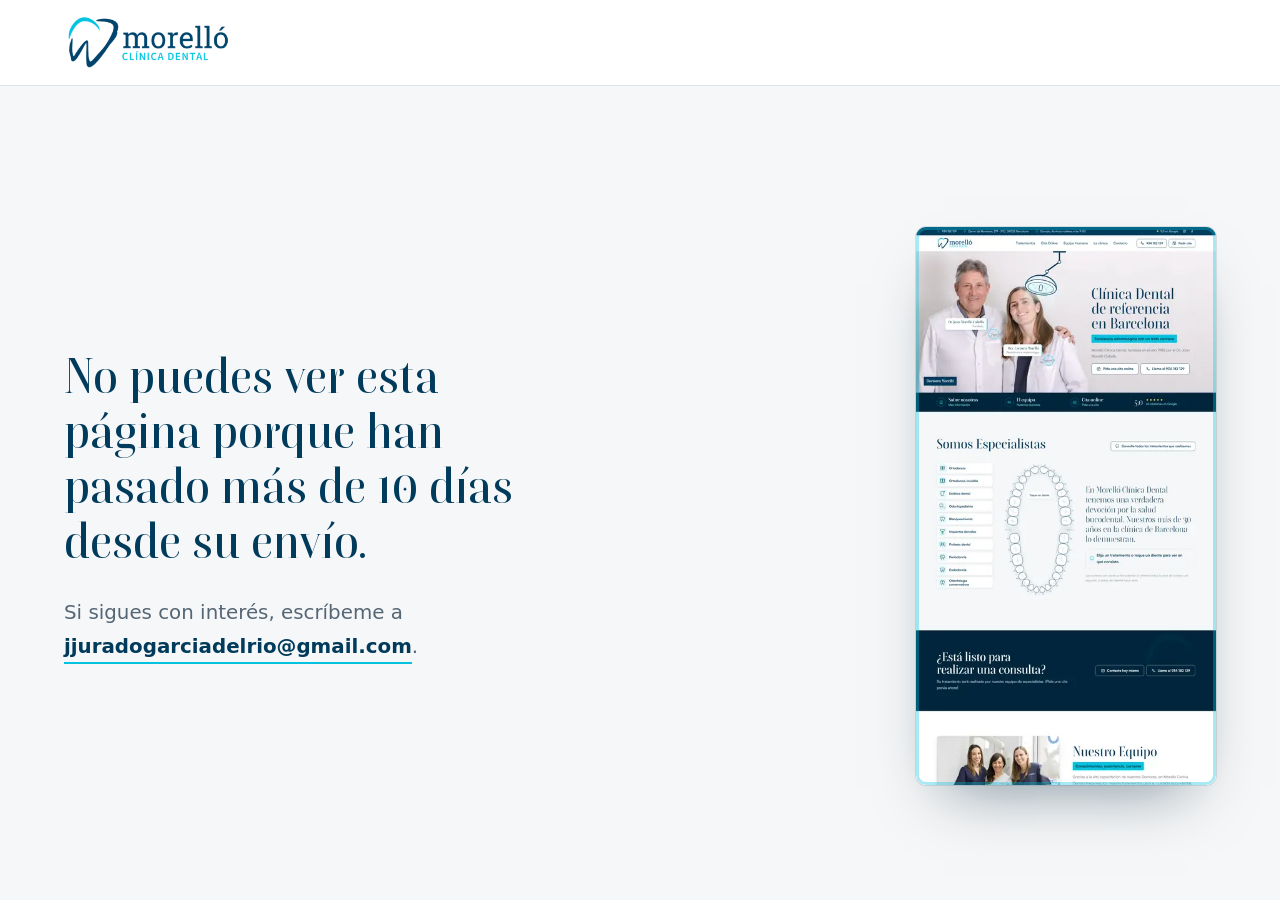
==== prototype/index.html @ 53614e03 "feat: ronda 2 — lámpara del gabinete, Boska + Satoshi, equipo en red, puerta de la clínica, agenda, " ====
<!doctype html>
<html lang="es">
<head>
<meta charset="utf-8">
<meta name="viewport" content="width=device-width, initial-scale=1, viewport-fit=cover">
<title>Morelló Clínica Dental | Especialistas en ortodoncia, estética e implantes.</title>
<meta name="description" content="Morelló Clínica Dental en Barcelona. Especialistas en ortodoncia invisible, estética dental, implantes y odontopediatría.">
<link rel="canonical" href="https://www.morelloclinicadental.com/">
<!-- Prototipo de propuesta: fuera de los buscadores. En la web definitiva, quitar esta línea. -->
<meta name="robots" content="noindex, nofollow">
<meta name="theme-color" content="#003B5C">
<meta property="og:type" content="website">
<meta property="og:locale" content="es_ES">
<meta property="og:site_name" content="Morelló Clínica Dental">
<meta property="og:title" content="Morelló Clínica Dental | Especialistas en ortodoncia, estética e implantes.">
<meta property="og:description" content="Morelló Clínica Dental en Barcelona. Especialistas en ortodoncia invisible, estética dental, implantes y odontopediatría.">
<meta property="og:url" content="https://www.morelloclinicadental.com/">
<meta property="og:image" content="https://jjurado2026.github.io/morello-clinica-dental/assets/img/doctores-morello-1440.webp">
<meta property="og:image:width" content="1440">
<meta property="og:image:height" content="679">
<meta property="og:image:alt" content="Doctores Morelló: el Dr. Joan Morelló Cubells y la Dra. Carmen Morelló">
<meta name="twitter:card" content="summary_large_image">
<link rel="icon" href="assets/img/favicon.png" type="image/png">
<link rel="apple-touch-icon" href="assets/img/favicon.png">
<script>
  /* Caducidad: la propuesta se ve 10 días desde su envío (el día de envío cuenta). PROVISIONAL, como si se
     enviara el 3-nov-2026: visible hasta el jueves 12 de noviembre de 2026 a las 23:59 de Madrid
     (13-nov 00:00 CET = 12-nov 23:00 UTC). Ajustar al día real de envío. En local no caduca;
     ?caducada lo simula. */
  (function () {
    var fin = Date.UTC(2026, 10, 12, 23, 0);
    if (/[?&]caducada\b/.test(location.search) || (location.protocol !== 'file:' && !/^(localhost|127\.0\.0\.1)$/.test(location.hostname) && Date.now() >= fin)) {
      document.documentElement.style.display = 'none';
      location.replace('caducada.html');
    }
  })();
</script>
<script>
  /* Antes del primer pintado: ?ss (capturas) o «reducir movimiento» → «quieto»: nada se mueve y todo se ve.
     Si main.js no llega, a los 4 s se pasa a «quieto». */
  (function (d) {
    var ss = /[?&]ss\b/.test(location.search);
    var quiet = ss || (window.matchMedia && matchMedia('(prefers-reduced-motion: reduce)').matches);
    d.classList.add(quiet ? 'quieto' : 'anima');
    if (ss) d.classList.add('captura');
    d.classList.add('js');
    setTimeout(function () { if (!window.MORELLO) { d.classList.remove('anima'); d.classList.add('quieto'); } }, 4000);
  })(document.documentElement);
</script>
<link rel="preload" href="assets/fonts/boska-500.woff2" as="font" type="font/woff2" crossorigin>
<link rel="preload" href="assets/fonts/satoshi-400.woff2" as="font" type="font/woff2" crossorigin>
<link rel="preload" as="image" href="assets/img/doctores-morello-1440.webp" imagesrcset="assets/img/doctores-morello-640.webp 640w, assets/img/doctores-morello-960.webp 960w, assets/img/doctores-morello-1440.webp 1440w, assets/img/doctores-morello-1919.webp 1919w" imagesizes="(min-width: 900px) 92vw, 100vw" fetchpriority="high">
<link rel="stylesheet" href="assets/css/estilos.css?v=4">
<script type="application/ld+json">
{
  "@context": "https://schema.org",
  "@type": "Dentist",
  "name": "Morelló Clínica Dental",
  "description": "Clínica dental familiar en Barcelona fundada en 1982 por el Dr. Joan Morelló Cubells. Ortodoncia, ortodoncia invisible Invisalign, estética dental, implantes y odontopediatría.",
  "url": "https://www.morelloclinicadental.com/",
  "logo": "https://www.morelloclinicadental.com/wp-content/uploads/2017/08/Logo-Morello.png",
  "image": "https://jjurado2026.github.io/morello-clinica-dental/assets/img/doctores-morello-1440.webp",
  "telephone": "+34934182129",
  "email": "info@morelloclinicadental.com",
  "foundingDate": "1982",
  "founder": { "@type": "Person", "name": "Joan Morelló Cubells" },
  "address": { "@type": "PostalAddress", "streetAddress": "Carrer de Muntaner, 571, 2ºC", "postalCode": "08022", "addressLocality": "Barcelona", "addressRegion": "Barcelona", "addressCountry": "ES" },
  "geo": { "@type": "GeoCoordinates", "latitude": 41.40545, "longitude": 2.13150 },
  "openingHoursSpecification": [
    { "@type": "OpeningHoursSpecification", "dayOfWeek": "Monday", "opens": "10:00", "closes": "14:00" },
    { "@type": "OpeningHoursSpecification", "dayOfWeek": "Monday", "opens": "16:00", "closes": "20:00" },
    { "@type": "OpeningHoursSpecification", "dayOfWeek": "Tuesday", "opens": "10:00", "closes": "14:00" },
    { "@type": "OpeningHoursSpecification", "dayOfWeek": "Wednesday", "opens": "09:00", "closes": "14:00" },
    { "@type": "OpeningHoursSpecification", "dayOfWeek": "Wednesday", "opens": "16:00", "closes": "20:00" },
    { "@type": "OpeningHoursSpecification", "dayOfWeek": "Thursday", "opens": "16:00", "closes": "20:00" },
    { "@type": "OpeningHoursSpecification", "dayOfWeek": "Friday", "opens": "10:00", "closes": "14:00" }
  ],
  "sameAs": ["https://www.instagram.com/morelloclinicadental/", "https://www.facebook.com/Morelloclinicadental/"]
}
</script>
</head>
<body>
<svg class="sprite" aria-hidden="true" focusable="false">
  <symbol id="i-tel" viewBox="0 0 24 24"><path d="M6.6 3.5h2.6l1.5 4.2-2 1.4a12.5 12.5 0 0 0 6.2 6.2l1.4-2 4.2 1.5v2.6a2 2 0 0 1-2.2 2A16.5 16.5 0 0 1 4.6 5.7a2 2 0 0 1 2-2.2Z"/></symbol>
  <symbol id="i-cal" viewBox="0 0 24 24"><rect x="3.5" y="5" width="17" height="15.5" rx="2.5"/><path d="M3.5 10h17M8 3v4M16 3v4M12 13v5M9.5 15.5h5"/></symbol>
  <symbol id="i-pin" viewBox="0 0 24 24"><path d="M12 21s-6.5-6-6.5-11a6.5 6.5 0 0 1 13 0c0 5-6.5 11-6.5 11Z"/><circle cx="12" cy="10" r="2.4"/></symbol>
  <symbol id="i-ruta" viewBox="0 0 24 24"><path d="M5 19c3-1 4-4 7-7s5-5 7-5M15 7h4v4"/><circle cx="5" cy="19" r="1.6"/></symbol>
  <symbol id="i-mail" viewBox="0 0 24 24"><rect x="3" y="5.5" width="18" height="13" rx="2.5"/><path d="m4 7 8 6 8-6"/></symbol>
  <symbol id="i-reloj" viewBox="0 0 24 24"><circle cx="12" cy="12" r="8.5"/><path d="M12 7.5V12l3 2"/></symbol>
  <symbol id="i-estrella" viewBox="0 0 24 24"><path d="m12 3.6 2.6 5.3 5.8.8-4.2 4.1 1 5.8L12 16.9l-5.2 2.7 1-5.8-4.2-4.1 5.8-.8Z"/></symbol>
  <symbol id="i-ig" viewBox="0 0 24 24"><rect x="3.5" y="3.5" width="17" height="17" rx="5"/><circle cx="12" cy="12" r="4"/><circle cx="17.2" cy="6.8" r=".9"/></symbol>
  <symbol id="i-fb" viewBox="0 0 24 24"><path d="M14 8.5h2.5V5H14a3.5 3.5 0 0 0-3.5 3.5V11H8v3.5h2.5V21H14v-6.5h2.5L17 11h-3V9a.5.5 0 0 1 .5-.5Z"/></symbol>
  <symbol id="i-menu" viewBox="0 0 24 24"><path d="M4 7h16M4 12h16M4 17h10"/></symbol>
  <symbol id="i-cerrar" viewBox="0 0 24 24"><path d="m6 6 12 12M18 6 6 18"/></symbol>
  <symbol id="i-edificio" viewBox="0 0 24 24"><rect x="5" y="3.5" width="14" height="17" rx="1.5"/><path d="M9 7.5h2M13 7.5h2M9 11h2M13 11h2M9 14.5h2M13 14.5h2M10.5 20.5v-3h3v3"/></symbol>
  <symbol id="i-equipo" viewBox="0 0 24 24"><circle cx="12" cy="8" r="3"/><path d="M6.5 19.5a5.5 5.5 0 0 1 11 0"/><circle cx="5.5" cy="10" r="2"/><circle cx="18.5" cy="10" r="2"/><path d="M2.5 17.5a3.5 3.5 0 0 1 4-3.3M21.5 17.5a3.5 3.5 0 0 0-4-3.3"/></symbol>
  <symbol id="i-check" viewBox="0 0 24 24"><path d="m5 12.5 4.5 4.5L19 7.5"/></symbol>
  <symbol id="i-mas" viewBox="0 0 24 24"><path d="M12 5v14M5 12h14"/></symbol>
  <symbol id="i-flecha" viewBox="0 0 24 24"><path d="m9 5 7 7-7 7"/></symbol>
  <symbol id="i-atras" viewBox="0 0 24 24"><path d="m15 5-7 7 7 7"/></symbol>
  <symbol id="i-diente" viewBox="0 0 24 24"><path d="M7.5 3.8c1.6 0 2.7.8 4.5.8s2.9-.8 4.5-.8c2.6 0 4 2.2 4 4.8 0 3-1.4 4.4-2 7.2-.5 2.5-1 4.4-2.2 4.4-1.6 0-1.6-4.6-4.3-4.6s-2.7 4.6-4.3 4.6c-1.2 0-1.7-1.9-2.2-4.4-.6-2.8-2-4.2-2-7.2 0-2.6 1.4-4.8 4-4.8Z"/></symbol>
</svg>

<a class="saltar" href="#contenido">Saltar al contenido</a>

<div class="barra-sup">
  <div class="envoltura barra-sup__dentro">
    <a class="barra-sup__dato" href="tel:+34934182129"><svg class="ico"><use href="#i-tel"/></svg>934 182 129</a>
    <a class="barra-sup__dato barra-sup__dir" href="https://goo.gl/maps/yKcNHb74snL2" target="_blank" rel="noopener"><svg class="ico"><use href="#i-pin"/></svg>Carrer de Muntaner, 571 - 2ºC, 08022 Barcelona</a>
    <span class="barra-sup__dato barra-sup__estado" data-estado><svg class="ico"><use href="#i-reloj"/></svg><span data-estado-texto>Lunes a viernes, con cita previa</span></span>
    <span class="barra-sup__redes">
      <a class="barra-sup__google" href="https://maps.google.com/?cid=186776409220179351" target="_blank" rel="noopener" aria-label="5,0 sobre 5 en Google: ver opiniones"><svg class="ico"><use href="#i-estrella"/></svg>5,0 en Google</a>
      <a class="barra-sup__red" href="https://www.instagram.com/morelloclinicadental/" target="_blank" rel="noopener" aria-label="Instagram de Morelló Clínica Dental"><svg class="ico"><use href="#i-ig"/></svg></a>
      <a class="barra-sup__red" href="https://www.facebook.com/Morelloclinicadental/" target="_blank" rel="noopener" aria-label="Facebook de Morelló Clínica Dental"><svg class="ico"><use href="#i-fb"/></svg></a>
    </span>
  </div>
</div>

<header class="cabecera">
  <div class="envoltura cabecera__dentro">
    <a class="cabecera__logo" href="https://www.morelloclinicadental.com/" aria-label="Morelló Clínica Dental, inicio">
      <img src="assets/img/logo-morello-552.webp" srcset="assets/img/logo-morello-552.webp 552w, assets/img/logo-morello-1103.webp 1103w" sizes="180px" width="1103" height="371" alt="Morelló Clínica Dental">
    </a>
    <nav class="menu" aria-label="Principal">
      <ul>
        <li><a href="https://www.morelloclinicadental.com/tratamientos/">Tratamientos</a></li>
        <li><a href="https://www.morelloclinicadental.com/cita-online/">Cita Online</a></li>
        <li><a href="https://www.morelloclinicadental.com/equipo/">Equipo Humano</a></li>
        <li><a href="https://www.morelloclinicadental.com/la-clinica/">La clínica</a></li>
        <li><a href="https://www.morelloclinicadental.com/contacto/">Contacto</a></li>
      </ul>
    </nav>
    <div class="cabecera__acciones">
      <a class="boton boton--fino" href="tel:+34934182129"><span class="boton__fondo" aria-hidden="true"></span><span class="boton__arco" aria-hidden="true"></span><span class="boton__ico boton__ico--tel" aria-hidden="true"><svg><use href="#i-tel"/></svg><svg><use href="#i-tel"/></svg></span><span class="boton__txt" data-t="934 182 129">934 182 129</span></a>
      <a class="boton boton--fino" href="#cita" data-tratamiento=""><span class="boton__fondo" aria-hidden="true"></span><span class="boton__arco" aria-hidden="true"></span><span class="boton__ico boton__ico--cal" aria-hidden="true"><svg><use href="#i-cal"/></svg><svg><use href="#i-cal"/></svg></span><span class="boton__txt" data-t="Pedir cita">Pedir cita</span></a>
    </div>
    <button class="cabecera__menu" type="button" aria-expanded="false" aria-controls="menu-movil"><svg class="ico"><use href="#i-menu"/></svg><span>Menú</span></button>
  </div>
</header>

<div class="menu-movil" id="menu-movil" hidden>
  <div class="menu-movil__cab">
    <img src="assets/img/logo-morello-552.webp" width="1103" height="371" alt="Morelló Clínica Dental">
    <button class="menu-movil__cerrar" type="button" aria-label="Cerrar el menú"><svg class="ico"><use href="#i-cerrar"/></svg></button>
  </div>
  <nav aria-label="Menú del móvil">
    <ul>
      <li><a href="https://www.morelloclinicadental.com/tratamientos/">Tratamientos</a></li>
      <li><a href="https://www.morelloclinicadental.com/cita-online/">Cita Online</a></li>
      <li><a href="https://www.morelloclinicadental.com/equipo/">Equipo Humano</a></li>
      <li><a href="https://www.morelloclinicadental.com/la-clinica/">La clínica</a></li>
      <li><a href="https://www.morelloclinicadental.com/contacto/">Contacto</a></li>
    </ul>
  </nav>
  <div class="menu-movil__pie">
    <a class="boton" href="tel:+34934182129"><span class="boton__fondo" aria-hidden="true"></span><span class="boton__arco" aria-hidden="true"></span><span class="boton__ico boton__ico--tel" aria-hidden="true"><svg><use href="#i-tel"/></svg><svg><use href="#i-tel"/></svg></span><span class="boton__txt" data-t="Llamar al 934 182 129">Llamar al 934 182 129</span></a>
    <a class="boton" href="#cita" data-tratamiento=""><span class="boton__fondo" aria-hidden="true"></span><span class="boton__arco" aria-hidden="true"></span><span class="boton__ico boton__ico--cal" aria-hidden="true"><svg><use href="#i-cal"/></svg><svg><use href="#i-cal"/></svg></span><span class="boton__txt" data-t="Pedir cita">Pedir cita</span></a>
    <p>Carrer de Muntaner, 571 - 2ºC, 08022 Barcelona</p>
  </div>
</div>

<main id="contenido">

  <!-- ============ HERO: los Doctores Morelló, bajo la lámpara del gabinete ============ -->
  <section class="hero" data-hero aria-labelledby="h1">
    <div class="hero__escena">
      <figure class="hero__foto" data-gabinete>
        <img data-foto src="assets/img/doctores-morello-1440.webp" srcset="assets/img/doctores-morello-640.webp 640w, assets/img/doctores-morello-960.webp 960w, assets/img/doctores-morello-1440.webp 1440w, assets/img/doctores-morello-1919.webp 1919w" sizes="(min-width: 900px) 92vw, 100vw" width="1919" height="905" alt="El Dr. Joan Morelló Cubells y la Dra. Carmen Morelló con la bata de la clínica" fetchpriority="high">
        <div class="luz" aria-hidden="true"></div>
        <div class="lampara" aria-hidden="true">
          <svg viewBox="0 0 240 220">
            <defs>
              <radialGradient id="l-cara" cx=".5" cy=".42" r=".6"><stop offset="0" stop-color="#FFFFFF"/><stop offset=".7" stop-color="#E4F8FB"/><stop offset="1" stop-color="#B9DDE6"/></radialGradient>
              <radialGradient id="l-halo" cx=".5" cy=".5" r=".5"><stop offset="0" stop-color="#FFFFFF" stop-opacity=".95"/><stop offset=".5" stop-color="#D2F5FA" stop-opacity=".45"/><stop offset="1" stop-color="#FFFFFF" stop-opacity="0"/></radialGradient>
              <linearGradient id="l-haz" x1="0" y1="0" x2="0" y2="1"><stop offset="0" stop-color="#FFFFFF" stop-opacity=".75"/><stop offset=".3" stop-color="#E8FAFD" stop-opacity=".22"/><stop offset="1" stop-color="#FFFFFF" stop-opacity="0"/></linearGradient>
              <linearGradient id="l-metal" x1="0" y1="0" x2="0" y2="1"><stop offset="0" stop-color="#FFFFFF"/><stop offset="1" stop-color="#DCE4EA"/></linearGradient>
            </defs>
            <g class="lampara__brazo">
              <rect class="lampara__techo" x="152" y="-2" width="52" height="8" rx="2"/>
              <path class="lampara__barra" d="M178 6V40"/>
              <path class="lampara__barra" d="M178 44L128 80"/>
              <circle class="lampara__junta" cx="178" cy="44" r="6"/>
              <circle class="lampara__junta" cx="128" cy="82" r="5.5"/>
            </g>
            <g class="lampara__cabeza">
              <path class="lampara__haz" d="M62 152L158 152L262 420L-42 420Z"/>
              <path class="lampara__barra lampara__barra--fina" d="M128 86L110 100"/>
              <path class="lampara__horquilla" d="M48 146A62 48 0 0 1 172 146"/>
              <ellipse class="lampara__halo" cx="110" cy="150" rx="104" ry="56"/>
              <ellipse class="lampara__cuerpo" cx="110" cy="146" rx="62" ry="30"/>
              <ellipse class="lampara__cara" cx="110" cy="148" rx="52" ry="21"/>
              <circle class="lampara__punto" cx="82" cy="141" r="3.2"/><circle class="lampara__punto" cx="96" cy="141" r="3.2"/><circle class="lampara__punto" cx="110" cy="141" r="3.2"/><circle class="lampara__punto" cx="124" cy="141" r="3.2"/><circle class="lampara__punto" cx="138" cy="141" r="3.2"/><circle class="lampara__punto" cx="89" cy="151" r="3.2"/><circle class="lampara__punto" cx="103" cy="151" r="3.2"/><circle class="lampara__punto" cx="117" cy="151" r="3.2"/><circle class="lampara__punto" cx="131" cy="151" r="3.2"/>
              <rect class="lampara__asa" x="104" y="136" width="12" height="24" rx="5"/>
            </g>
          </svg>
        </div>
        <div class="punto punto--izq" data-doctor="joan" data-cara="18.6,24" style="--x: 25.9%; --y: 58.6%">
          <button class="punto__boton" type="button" aria-expanded="false" aria-controls="punto-joan"><span class="punto__anillo" aria-hidden="true"></span><span class="sr">Quién es: Dr. Joan Morelló Cubells</span></button>
          <div class="punto__ficha" id="punto-joan"><strong>Dr. Joan Morelló Cubells</strong><span>Fundador</span><em>Fundó la clínica en 1982</em></div>
        </div>
        <div class="punto punto--izq punto--dcha" data-doctor="carmen" data-cara="36.1,39" style="--x: 44.2%; --y: 77.2%">
          <button class="punto__boton" type="button" aria-expanded="false" aria-controls="punto-carmen"><span class="punto__anillo" aria-hidden="true"></span><span class="sr">Quién es: Dra. Carmen Morelló</span></button>
          <div class="punto__ficha" id="punto-carmen"><strong>Dra. Carmen Morelló</strong><span>Periodoncia e implantología</span><em>Núm. de colegiada 5392</em></div>
        </div>
        <figcaption class="hero__pie">Doctores Morelló</figcaption>
      </figure>
      <div class="hero__texto">
        <h1 id="h1" class="hero__titulo" data-palabras>Clínica Dental de referencia en Barcelona</h1>
        <p class="banda">Excelencia odontológica con un trato cercano</p>
        <p class="hero__desc">Morelló Clínica Dental, fundada en el año 1982 por el Dr. Joan Morelló Cubells.</p>
        <div class="hero__botones">
          <a class="boton boton--grande boton--llamada" href="#cita" data-tratamiento=""><span class="boton__fondo" aria-hidden="true"></span><span class="boton__arco" aria-hidden="true"></span><span class="boton__ico boton__ico--cal" aria-hidden="true"><svg><use href="#i-cal"/></svg><svg><use href="#i-cal"/></svg></span><span class="boton__txt" data-t="Pida una cita online">Pida una cita online</span></a>
          <a class="boton boton--grande" href="tel:+34934182129"><span class="boton__fondo" aria-hidden="true"></span><span class="boton__arco" aria-hidden="true"></span><span class="boton__ico boton__ico--tel" aria-hidden="true"><svg><use href="#i-tel"/></svg><svg><use href="#i-tel"/></svg></span><span class="boton__txt" data-t="Llame al 934 182 129">Llame al 934 182 129</span></a>
        </div>
      </div>
    </div>
  </section>

  <nav class="franja" aria-label="Accesos">
    <div class="envoltura franja__dentro">
      <a class="acceso" href="https://www.morelloclinicadental.com/la-clinica/">
        <span class="acceso__ico" aria-hidden="true"><svg><use href="#i-edificio"/></svg></span>
        <div class="acceso__txt"><h3>Sobre nosotros</h3><span class="acceso__enlace">Más información</span></div>
      </a>
      <a class="acceso" href="https://www.morelloclinicadental.com/equipo/">
        <span class="acceso__ico" aria-hidden="true"><svg><use href="#i-equipo"/></svg></span>
        <div class="acceso__txt"><h3>El equipo</h3><span class="acceso__enlace">Nuestros doctores</span></div>
      </a>
      <a class="acceso" href="#cita" data-tratamiento="">
        <span class="acceso__ico" aria-hidden="true"><svg><use href="#i-cal"/></svg></span>
        <div class="acceso__txt"><h3>Cita online</h3><span class="acceso__enlace">Pida una cita</span></div>
      </a>
      <a class="acceso acceso--google" href="https://maps.google.com/?cid=186776409220179351" target="_blank" rel="noopener">
        <span class="acceso__nota" aria-hidden="true">5,0</span>
        <span class="acceso__txt"><span class="estrellas" role="img" aria-label="5 de 5 estrellas"><svg><use href="#i-estrella"/></svg><svg><use href="#i-estrella"/></svg><svg><use href="#i-estrella"/></svg><svg><use href="#i-estrella"/></svg><svg><use href="#i-estrella"/></svg></span><span class="acceso__enlace">46 opiniones en Google</span></span>
      </a>
    </div>
  </nav>

  <!-- ============ SOMOS ESPECIALISTAS: odontograma ============ -->
  <section class="sec sec--papel especialistas" id="especialistas" aria-labelledby="t-especialistas">
    <div class="envoltura">
      <header class="cab-sec">
        <h2 id="t-especialistas">Somos Especialistas</h2>
        <a class="boton" href="https://www.morelloclinicadental.com/tratamientos/"><span class="boton__fondo" aria-hidden="true"></span><span class="boton__arco" aria-hidden="true"></span><span class="boton__ico boton__ico--diente" aria-hidden="true"><svg><use href="#i-diente"/></svg><svg><use href="#i-diente"/></svg></span><span class="boton__txt" data-t="Consulte todos los tratamientos que realizamos">Consulte todos los tratamientos que realizamos</span></a>
      </header>

      <div class="odo" data-odo>
        <div class="odo__instrumento">
          <div class="odo__lista" role="group" aria-label="Elija un tratamiento">
            <button class="opcion" type="button" data-t="ortodoncia" aria-pressed="false" aria-controls="panel-ortodoncia"><span class="opcion__ico" aria-hidden="true"><svg viewBox="0 0 40 40"><path d="M9 9h10v13c0 5-2.2 9-5 9s-5-4-5-9Z"/><path d="M21 9h10v13c0 5-2.2 9-5 9s-5-4-5-9Z"/><path class="pi pi-alambre" d="M5 18.5h30"/><rect class="pi pi-b" x="11.5" y="16" width="5" height="5" rx="1.2"/><rect class="pi pi-b pi-b2" x="23.5" y="16" width="5" height="5" rx="1.2"/></svg></span><span class="opcion__nombre">Ortodoncia</span></button>
            <button class="opcion" type="button" data-t="invisalign" aria-pressed="false" aria-controls="panel-invisalign"><span class="opcion__ico" aria-hidden="true"><svg viewBox="0 0 40 40"><path d="M9 9h10v13c0 5-2.2 9-5 9s-5-4-5-9Z"/><path d="M21 9h10v13c0 5-2.2 9-5 9s-5-4-5-9Z"/><path class="pi pi-ferula" d="M6.5 7h27v15.5c0 6-2.8 10-6.5 10-2.2 0-3.6-2-7-2s-4.8 2-7 2c-3.7 0-6.5-4-6.5-10Z"/></svg></span><span class="opcion__nombre">Ortodoncia invisible</span></button>
            <button class="opcion" type="button" data-t="estetica" aria-pressed="false" aria-controls="panel-estetica"><span class="opcion__ico" aria-hidden="true"><svg viewBox="0 0 40 40"><path d="M13 8h12c1.6 0 2.5 1 2.5 2.6V21c0 6.5-3.6 11-8.5 11s-8.5-4.5-8.5-11V10.6C10.5 9 11.4 8 13 8Z"/><path class="pi pi-chispa" d="M31 3.5c.5 2.6 1.6 3.7 4.2 4.2-2.6.5-3.7 1.6-4.2 4.2-.5-2.6-1.6-3.7-4.2-4.2 2.6-.5 3.7-1.6 4.2-4.2Z"/></svg></span><span class="opcion__nombre">Estética dental</span></button>
            <button class="opcion" type="button" data-t="odontopediatria" aria-pressed="false" aria-controls="panel-odontopediatria"><span class="opcion__ico" aria-hidden="true"><svg viewBox="0 0 40 40"><path d="M11 8.5c2.5-1.8 5-1.2 7 0 1.4.8 2.6.8 4 0 2-1.2 4.5-1.8 7 0 3 2.2 3 6.8 1.4 11-1.2 3.2-1.3 6.6-2.4 10.6-.7 2.6-2.8 2.7-3.5.1-.9-3.3-1.2-6.4-4.5-6.4s-3.6 3.1-4.5 6.4c-.7 2.6-2.8 2.5-3.5-.1-1.1-4-1.2-7.4-2.4-10.6C8 15.3 8 10.7 11 8.5Z" transform="translate(-4 -2) scale(.86)"/><g class="pi pi-peque"><path d="M11 8.5c2.5-1.8 5-1.2 7 0 1.4.8 2.6.8 4 0 2-1.2 4.5-1.8 7 0 3 2.2 3 6.8 1.4 11-1.2 3.2-1.3 6.6-2.4 10.6-.7 2.6-2.8 2.7-3.5.1-.9-3.3-1.2-6.4-4.5-6.4s-3.6 3.1-4.5 6.4c-.7 2.6-2.8 2.5-3.5-.1-1.1-4-1.2-7.4-2.4-10.6C8 15.3 8 10.7 11 8.5Z" transform="translate(21 19) scale(.46)"/></g></svg></span><span class="opcion__nombre">Odontopediatría</span></button>
            <button class="opcion" type="button" data-t="blanqueamiento" aria-pressed="false" aria-controls="panel-blanqueamiento"><span class="opcion__ico" aria-hidden="true"><svg viewBox="0 0 40 40"><path d="M11 8.5c2.5-1.8 5-1.2 7 0 1.4.8 2.6.8 4 0 2-1.2 4.5-1.8 7 0 3 2.2 3 6.8 1.4 11-1.2 3.2-1.3 6.6-2.4 10.6-.7 2.6-2.8 2.7-3.5.1-.9-3.3-1.2-6.4-4.5-6.4s-3.6 3.1-4.5 6.4c-.7 2.6-2.8 2.5-3.5-.1-1.1-4-1.2-7.4-2.4-10.6C8 15.3 8 10.7 11 8.5Z"/><path class="pi pi-brillo" d="M14 12.5l3-3M15.5 16l5-5"/></svg></span><span class="opcion__nombre">Blanqueamiento</span></button>
            <button class="opcion" type="button" data-t="implantes" aria-pressed="false" aria-controls="panel-implantes"><span class="opcion__ico" aria-hidden="true"><svg viewBox="0 0 40 40"><path class="pi-corona" d="M11.5 5h17c1.6 0 2.6 1 2.6 2.6v3.6c0 3.4-2.4 5.8-5.8 5.8H14.7c-3.4 0-5.8-2.4-5.8-5.8V7.6C8.9 6 9.9 5 11.5 5Z"/><path d="M17 17v3h6v-3"/><g class="pi pi-tornillo"><path d="M15.5 20h9l-1.2 11.5c-.3 2.4-1.6 3.5-3.3 3.5s-3-1.1-3.3-3.5Z"/><path d="M15.8 23.5l8.4-1.5M16.1 27l7.8-1.5M16.5 30.5l7-1.3"/></g></svg></span><span class="opcion__nombre">Implantes dentales</span></button>
            <button class="opcion" type="button" data-t="protesis" aria-pressed="false" aria-controls="panel-protesis"><span class="opcion__ico" aria-hidden="true"><svg viewBox="0 0 40 40"><path d="M4.5 10h8.5v11c0 4-1.9 7-4.25 7S4.5 25 4.5 21Z"/><path class="pi pi-pontico" d="M15.75 10h8.5v11c0 4-1.9 7-4.25 7s-4.25-3-4.25-7Z"/><path d="M27 10h8.5v11c0 4-1.9 7-4.25 7S27 25 27 21Z"/><path class="pi pi-puente" d="M9 17h22"/></svg></span><span class="opcion__nombre">Prótesis dental</span></button>
            <button class="opcion" type="button" data-t="periodoncia" aria-pressed="false" aria-controls="panel-periodoncia"><span class="opcion__ico" aria-hidden="true"><svg viewBox="0 0 40 40"><path d="M11 8.5c2.5-1.8 5-1.2 7 0 1.4.8 2.6.8 4 0 2-1.2 4.5-1.8 7 0 3 2.2 3 6.8 1.4 11-1.2 3.2-1.3 6.6-2.4 10.6-.7 2.6-2.8 2.7-3.5.1-.9-3.3-1.2-6.4-4.5-6.4s-3.6 3.1-4.5 6.4c-.7 2.6-2.8 2.5-3.5-.1-1.1-4-1.2-7.4-2.4-10.6C8 15.3 8 10.7 11 8.5Z"/><path class="pi pi-encia" d="M4.5 19.5c5.2-3.6 10-3.6 15.5 0s10.3 3.6 15.5 0"/></svg></span><span class="opcion__nombre">Periodoncia</span></button>
            <button class="opcion" type="button" data-t="endodoncia" aria-pressed="false" aria-controls="panel-endodoncia"><span class="opcion__ico" aria-hidden="true"><svg viewBox="0 0 40 40"><path d="M11 8.5c2.5-1.8 5-1.2 7 0 1.4.8 2.6.8 4 0 2-1.2 4.5-1.8 7 0 3 2.2 3 6.8 1.4 11-1.2 3.2-1.3 6.6-2.4 10.6-.7 2.6-2.8 2.7-3.5.1-.9-3.3-1.2-6.4-4.5-6.4s-3.6 3.1-4.5 6.4c-.7 2.6-2.8 2.5-3.5-.1-1.1-4-1.2-7.4-2.4-10.6C8 15.3 8 10.7 11 8.5Z"/><g class="pi pi-canal"><path d="M17 13.5v14.5M23 13.5v14.5"/></g></svg></span><span class="opcion__nombre">Endodoncia</span></button>
            <button class="opcion" type="button" data-t="conservadora" aria-pressed="false" aria-controls="panel-conservadora"><span class="opcion__ico" aria-hidden="true"><svg viewBox="0 0 40 40"><path d="M11 8.5c2.5-1.8 5-1.2 7 0 1.4.8 2.6.8 4 0 2-1.2 4.5-1.8 7 0 3 2.2 3 6.8 1.4 11-1.2 3.2-1.3 6.6-2.4 10.6-.7 2.6-2.8 2.7-3.5.1-.9-3.3-1.2-6.4-4.5-6.4s-3.6 3.1-4.5 6.4c-.7 2.6-2.8 2.5-3.5-.1-1.1-4-1.2-7.4-2.4-10.6C8 15.3 8 10.7 11 8.5Z"/><circle class="pi pi-empaste" cx="20" cy="14.5" r="3.6"/></svg></span><span class="opcion__nombre">Odontología conservadora</span></button>
          </div>
          <div class="odo__lienzo">
            <!-- odontograma:inicio -->
<svg class="odo__svg" viewBox="0 0 389 733" role="img" aria-labelledby="odo-titulo odo-desc" data-t="">
<title id="odo-titulo">Odontograma</title><desc id="odo-desc">Las dos arcadas vistas desde arriba, con la numeración dental de cada pieza. Al elegir un tratamiento se ve qué dientes trata.</desc>
<defs>
<linearGradient id="g-brillo" x1="0" y1="1" x2="0" y2="0"><stop offset="0" stop-color="#fff" stop-opacity="0"/><stop offset=".55" stop-color="#E6FAFD"/><stop offset="1" stop-color="#9BE8F3"/></linearGradient>
<linearGradient id="g-titanio" x1="0" x2="1"><stop offset="0" stop-color="#7C8C99"/><stop offset=".45" stop-color="#D5DDE3"/><stop offset="1" stop-color="#8996A1"/></linearGradient>
</defs>
<g class="encia"><path class="encia__base" d="M9.39,341.72L9.69,335.62L10.02,329.52L10.37,323.42L10.74,317.31L10.97,311.18L11.23,305.05L11.53,298.92L11.86,292.79L12.22,286.64L12.62,280.48L13.06,274.33L13.53,268.16L14.12,261.99L14.81,255.83L15.54,249.67L16.32,243.49L17.15,237.31L18.02,231.12L18.95,224.94L19.94,218.74L20.97,212.54L22.2,206.36L24.07,200.28L26,194.24L28,188.18L30.06,182.15L32.2,176.11L34.41,170.11L36.71,164.1L39.06,158.11L40.97,151.98L42.97,145.85L45.08,139.72L47.31,133.62L49.65,127.49L52.12,121.39L54.83,115.35L57.85,109.42L61.02,103.51L64.35,97.65L67.87,91.82L71.55,86.07L75.44,80.37L79.61,74.79L84.19,69.46L88.99,64.26L94.04,59.21L99.33,54.34L104.86,49.69L110.65,45.26L116.52,40.91L122.23,36.27L128.26,31.92L134.62,27.88L141.24,24.23L148.12,20.97L155.22,18.14L162.5,15.75L169.91,14.08L177.4,12.89L184.89,12.15L192.3,11.84L194.52,11.82L201.92,12.02L209.39,12.63L216.85,13.68L224.32,15.18L231.65,17.39L238.8,20.09L245.74,23.22L252.46,26.77L258.9,30.69L265.01,34.95L270.83,39.52L276.59,44.01L282.45,48.35L288.07,52.95L293.42,57.75L298.53,62.74L303.42,67.91L308.06,73.19L312.37,78.71L316.32,84.38L320.06,90.1L323.62,95.91L327.01,101.77L330.23,107.67L333.3,113.6L336.12,119.6L338.63,125.69L341.01,131.81L343.27,137.91L345.41,144.03L347.45,150.17L349.39,156.29L351.6,162.33L353.92,168.33L356.15,174.34L358.31,180.36L360.4,186.39L362.42,192.45L364.36,198.49L366.25,204.57L367.71,210.71L368.76,216.91L369.76,223.11L370.71,229.3L371.6,235.48L372.44,241.67L373.24,247.84L373.98,254.01L374.68,260.17L375.32,266.33L375.81,272.5L376.25,278.66L376.67,284.81L377.04,290.96L377.38,297.11L377.68,303.25L377.95,309.38L378.19,315.5L378.51,321.62L378.88,327.72L379.22,333.82L379.52,339.92A36.72,36.72 0 0 1 306.17,343.47L306.17,343.47L305.88,337.7L305.56,331.94L305.22,326.18L304.77,320.44L304.18,314.72L303.57,309L302.92,303.29L302.24,297.6L301.53,291.92L300.79,286.25L300.01,280.59L299.2,274.96L298.46,269.32L297.71,263.69L296.91,258.07L296.08,252.48L295.21,246.92L294.3,241.35L293.35,235.82L292.34,230.3L291.3,224.81L290.54,219.28L290.11,213.71L289.61,208.12L289.07,202.58L288.46,197.04L287.79,191.52L287.06,186.03L286.26,180.57L285.2,175.18L283.7,169.93L282.14,164.75L280.49,159.61L278.77,154.52L276.98,149.52L275.1,144.57L273.31,139.62L271.53,134.7L269.66,129.87L267.68,125.13L265.6,120.48L263.41,115.91L261.11,111.48L258.86,107.1L256.59,102.72L254.2,98.49L251.67,94.39L248.99,90.44L246.18,86.66L243.22,83.05L239.75,80.06L235.95,77.67L232.05,75.53L228.12,73.67L224.13,72.07L220.06,70.74L215.95,69.67L211.8,68.82L207.62,67.98L203.32,67.37L198.96,67.02L194.49,66.9L193.19,66.91L188.74,67.1L184.4,67.53L180.15,68.2L175.97,69.08L171.83,69.96L167.74,71.1L163.69,72.51L159.7,74.2L155.79,76.13L151.93,78.35L148.13,80.83L144.89,84.1L141.98,87.76L139.2,91.6L136.57,95.59L134.09,99.72L131.73,104L129.5,108.4L127.19,112.79L124.93,117.25L122.77,121.84L120.73,126.51L118.78,131.29L116.93,136.14L115.17,141.09L113.34,146.02L111.48,150.99L109.71,156.01L108.02,161.12L106.4,166.27L104.85,171.48L103.37,176.74L102.5,182.18L101.72,187.65L101,193.16L100.36,198.67L99.76,204.22L99.24,209.77L98.76,215.35L98.34,220.93L97.39,226.43L96.35,231.93L95.37,237.44L94.42,243L93.53,248.55L92.67,254.13L91.85,259.73L91.07,265.35L90.33,270.98L89.56,276.62L88.76,282.26L87.99,287.92L87.26,293.6L86.56,299.28L85.89,304.98L85.25,310.69L84.64,316.41L84.06,322.14L83.68,327.88L83.34,333.64L83.03,339.4L82.75,345.17A36.72,36.72 0 0 1 9.39,341.72Z"/><path class="encia__base" d="M21.84,390.35L22.19,396.42L22.56,402.48L22.96,408.56L23.38,414.62L23.78,420.7L24.15,426.79L24.54,432.88L24.97,438.97L25.42,445.07L25.9,451.17L26.42,457.29L26.97,463.4L27.56,469.51L28.18,475.63L28.84,481.75L29.54,487.88L30.29,494.01L31.07,500.14L31.9,506.29L32.77,512.43L33.7,518.59L34.67,524.75L35.69,530.91L36.77,537.08L38.13,543.21L40.15,549.21L42.23,555.2L44.37,561.17L46.58,567.15L48.86,573.1L51.21,579.05L53.65,584.97L56.16,590.86L58.52,596.83L60.66,602.88L62.92,608.9L65.29,614.93L67.78,620.96L70.4,626.95L73.16,632.94L76.04,638.91L79.05,644.88L82.25,650.82L85.64,656.72L89.24,662.56L93.1,668.38L97.2,674.1L101.87,679.5L106.94,684.67L112.3,689.66L117.98,694.43L123.95,698.93L130.26,703.12L136.77,707.09L143.46,710.88L150.46,714.22L157.72,717.05L165.21,719.33L172.8,721.04L180.44,722.29L188.1,723L194.52,723.18L202.11,722.92L209.78,722.12L217.42,720.81L225,719.01L232.46,716.63L239.68,713.72L246.63,710.31L253.27,706.45L259.77,702.47L266.01,698.24L271.94,693.69L277.57,688.87L282.88,683.86L287.91,678.66L292.48,673.19L296.53,667.46L300.34,661.64L303.91,655.79L307.27,649.88L310.44,643.93L313.42,637.97L316.29,631.98L319.03,626L321.62,620L324.1,613.98L326.45,607.95L328.69,601.91L330.82,595.86L333.24,589.93L335.75,584.02L338.17,578.09L340.51,572.15L342.77,566.21L344.97,560.24L347.11,554.25L349.17,548.26L351.18,542.25L352.4,536.09L353.47,529.94L354.49,523.76L355.46,517.6L356.37,511.46L357.24,505.31L358.06,499.17L358.83,493.04L359.57,486.91L360.27,480.78L360.92,474.66L361.54,468.53L362.12,462.43L362.66,456.31L363.17,450.21L363.65,444.11L364.1,438.01L364.52,431.91L364.91,425.83L365.28,419.74L365.69,413.66L366.11,407.59L366.5,401.51L366.87,395.45A35.1,35.1 0 0 0 296.79,391.32L296.79,391.32L296.44,397.12L296.07,402.9L295.67,408.67L295.21,414.44L294.65,420.2L294.07,425.95L293.46,431.69L292.82,437.42L292.16,443.15L291.47,448.86L290.74,454.56L289.99,460.26L289.21,465.93L288.39,471.6L287.55,477.25L286.67,482.89L285.75,488.52L284.8,494.12L283.81,499.71L282.78,505.28L281.71,510.83L280.6,516.35L279.45,521.86L278.34,527.35L277.91,532.97L277.43,538.58L276.9,544.17L276.31,549.75L275.65,555.32L274.94,560.86L274.16,566.38L273.31,571.86L272.23,577.28L270.68,582.53L269.07,587.72L267.37,592.87L265.6,597.94L263.73,602.95L261.78,607.89L259.73,612.71L257.52,617.43L255.23,622.04L252.84,626.52L250.34,630.88L247.76,635.07L245.06,639.12L242.51,643.15L240.01,647.14L237.38,650.97L234.64,654.58L231.75,657.99L228.73,661.18L225.51,664.04L222,666.34L218.37,668.37L214.67,670.1L210.88,671.53L206.96,672.69L202.91,673.46L198.76,673.9L194.49,674.04L190.91,673.94L186.75,673.55L182.68,672.85L178.73,671.73L174.92,670.34L171.19,668.65L167.58,666.68L164.04,664.42L160.76,661.66L157.73,658.52L154.81,655.14L152.05,651.55L149.4,647.77L146.89,643.8L144.37,639.74L141.66,635.72L139.07,631.56L136.55,627.23L134.14,622.76L131.83,618.17L129.62,613.48L127.53,608.65L125.57,603.74L123.69,598.74L121.91,593.68L120.2,588.55L118.57,583.35L117.01,578.11L115.83,572.74L114.97,567.24L114.18,561.73L113.46,556.2L112.79,550.64L112.19,545.07L111.65,539.47L111.16,533.86L110.73,528.24L109.74,522.72L108.58,517.23L107.46,511.7L106.38,506.16L105.35,500.6L104.35,495.02L103.4,489.41L102.48,483.79L101.59,478.15L100.74,472.5L99.92,466.83L99.13,461.17L98.37,455.47L97.65,449.77L96.95,444.07L96.28,438.34L95.64,432.61L95.03,426.87L94.44,421.12L93.88,415.37L93.4,409.6L93,403.81L92.62,398.03L92.26,392.24L91.93,386.44A35.1,35.1 0 0 0 21.84,390.35Z"/><path class="encia__luz" d="M9.39,341.72L9.69,335.62L10.02,329.52L10.37,323.42L10.74,317.31L10.97,311.18L11.23,305.05L11.53,298.92L11.86,292.79L12.22,286.64L12.62,280.48L13.06,274.33L13.53,268.16L14.12,261.99L14.81,255.83L15.54,249.67L16.32,243.49L17.15,237.31L18.02,231.12L18.95,224.94L19.94,218.74L20.97,212.54L22.2,206.36L24.07,200.28L26,194.24L28,188.18L30.06,182.15L32.2,176.11L34.41,170.11L36.71,164.1L39.06,158.11L40.97,151.98L42.97,145.85L45.08,139.72L47.31,133.62L49.65,127.49L52.12,121.39L54.83,115.35L57.85,109.42L61.02,103.51L64.35,97.65L67.87,91.82L71.55,86.07L75.44,80.37L79.61,74.79L84.19,69.46L88.99,64.26L94.04,59.21L99.33,54.34L104.86,49.69L110.65,45.26L116.52,40.91L122.23,36.27L128.26,31.92L134.62,27.88L141.24,24.23L148.12,20.97L155.22,18.14L162.5,15.75L169.91,14.08L177.4,12.89L184.89,12.15L192.3,11.84L194.52,11.82L201.92,12.02L209.39,12.63L216.85,13.68L224.32,15.18L231.65,17.39L238.8,20.09L245.74,23.22L252.46,26.77L258.9,30.69L265.01,34.95L270.83,39.52L276.59,44.01L282.45,48.35L288.07,52.95L293.42,57.75L298.53,62.74L303.42,67.91L308.06,73.19L312.37,78.71L316.32,84.38L320.06,90.1L323.62,95.91L327.01,101.77L330.23,107.67L333.3,113.6L336.12,119.6L338.63,125.69L341.01,131.81L343.27,137.91L345.41,144.03L347.45,150.17L349.39,156.29L351.6,162.33L353.92,168.33L356.15,174.34L358.31,180.36L360.4,186.39L362.42,192.45L364.36,198.49L366.25,204.57L367.71,210.71L368.76,216.91L369.76,223.11L370.71,229.3L371.6,235.48L372.44,241.67L373.24,247.84L373.98,254.01L374.68,260.17L375.32,266.33L375.81,272.5L376.25,278.66L376.67,284.81L377.04,290.96L377.38,297.11L377.68,303.25L377.95,309.38L378.19,315.5L378.51,321.62L378.88,327.72L379.22,333.82L379.52,339.92A36.72,36.72 0 0 1 306.17,343.47L306.17,343.47L305.88,337.7L305.56,331.94L305.22,326.18L304.77,320.44L304.18,314.72L303.57,309L302.92,303.29L302.24,297.6L301.53,291.92L300.79,286.25L300.01,280.59L299.2,274.96L298.46,269.32L297.71,263.69L296.91,258.07L296.08,252.48L295.21,246.92L294.3,241.35L293.35,235.82L292.34,230.3L291.3,224.81L290.54,219.28L290.11,213.71L289.61,208.12L289.07,202.58L288.46,197.04L287.79,191.52L287.06,186.03L286.26,180.57L285.2,175.18L283.7,169.93L282.14,164.75L280.49,159.61L278.77,154.52L276.98,149.52L275.1,144.57L273.31,139.62L271.53,134.7L269.66,129.87L267.68,125.13L265.6,120.48L263.41,115.91L261.11,111.48L258.86,107.1L256.59,102.72L254.2,98.49L251.67,94.39L248.99,90.44L246.18,86.66L243.22,83.05L239.75,80.06L235.95,77.67L232.05,75.53L228.12,73.67L224.13,72.07L220.06,70.74L215.95,69.67L211.8,68.82L207.62,67.98L203.32,67.37L198.96,67.02L194.49,66.9L193.19,66.91L188.74,67.1L184.4,67.53L180.15,68.2L175.97,69.08L171.83,69.96L167.74,71.1L163.69,72.51L159.7,74.2L155.79,76.13L151.93,78.35L148.13,80.83L144.89,84.1L141.98,87.76L139.2,91.6L136.57,95.59L134.09,99.72L131.73,104L129.5,108.4L127.19,112.79L124.93,117.25L122.77,121.84L120.73,126.51L118.78,131.29L116.93,136.14L115.17,141.09L113.34,146.02L111.48,150.99L109.71,156.01L108.02,161.12L106.4,166.27L104.85,171.48L103.37,176.74L102.5,182.18L101.72,187.65L101,193.16L100.36,198.67L99.76,204.22L99.24,209.77L98.76,215.35L98.34,220.93L97.39,226.43L96.35,231.93L95.37,237.44L94.42,243L93.53,248.55L92.67,254.13L91.85,259.73L91.07,265.35L90.33,270.98L89.56,276.62L88.76,282.26L87.99,287.92L87.26,293.6L86.56,299.28L85.89,304.98L85.25,310.69L84.64,316.41L84.06,322.14L83.68,327.88L83.34,333.64L83.03,339.4L82.75,345.17A36.72,36.72 0 0 1 9.39,341.72Z"/><path class="encia__luz" d="M21.84,390.35L22.19,396.42L22.56,402.48L22.96,408.56L23.38,414.62L23.78,420.7L24.15,426.79L24.54,432.88L24.97,438.97L25.42,445.07L25.9,451.17L26.42,457.29L26.97,463.4L27.56,469.51L28.18,475.63L28.84,481.75L29.54,487.88L30.29,494.01L31.07,500.14L31.9,506.29L32.77,512.43L33.7,518.59L34.67,524.75L35.69,530.91L36.77,537.08L38.13,543.21L40.15,549.21L42.23,555.2L44.37,561.17L46.58,567.15L48.86,573.1L51.21,579.05L53.65,584.97L56.16,590.86L58.52,596.83L60.66,602.88L62.92,608.9L65.29,614.93L67.78,620.96L70.4,626.95L73.16,632.94L76.04,638.91L79.05,644.88L82.25,650.82L85.64,656.72L89.24,662.56L93.1,668.38L97.2,674.1L101.87,679.5L106.94,684.67L112.3,689.66L117.98,694.43L123.95,698.93L130.26,703.12L136.77,707.09L143.46,710.88L150.46,714.22L157.72,717.05L165.21,719.33L172.8,721.04L180.44,722.29L188.1,723L194.52,723.18L202.11,722.92L209.78,722.12L217.42,720.81L225,719.01L232.46,716.63L239.68,713.72L246.63,710.31L253.27,706.45L259.77,702.47L266.01,698.24L271.94,693.69L277.57,688.87L282.88,683.86L287.91,678.66L292.48,673.19L296.53,667.46L300.34,661.64L303.91,655.79L307.27,649.88L310.44,643.93L313.42,637.97L316.29,631.98L319.03,626L321.62,620L324.1,613.98L326.45,607.95L328.69,601.91L330.82,595.86L333.24,589.93L335.75,584.02L338.17,578.09L340.51,572.15L342.77,566.21L344.97,560.24L347.11,554.25L349.17,548.26L351.18,542.25L352.4,536.09L353.47,529.94L354.49,523.76L355.46,517.6L356.37,511.46L357.24,505.31L358.06,499.17L358.83,493.04L359.57,486.91L360.27,480.78L360.92,474.66L361.54,468.53L362.12,462.43L362.66,456.31L363.17,450.21L363.65,444.11L364.1,438.01L364.52,431.91L364.91,425.83L365.28,419.74L365.69,413.66L366.11,407.59L366.5,401.51L366.87,395.45A35.1,35.1 0 0 0 296.79,391.32L296.79,391.32L296.44,397.12L296.07,402.9L295.67,408.67L295.21,414.44L294.65,420.2L294.07,425.95L293.46,431.69L292.82,437.42L292.16,443.15L291.47,448.86L290.74,454.56L289.99,460.26L289.21,465.93L288.39,471.6L287.55,477.25L286.67,482.89L285.75,488.52L284.8,494.12L283.81,499.71L282.78,505.28L281.71,510.83L280.6,516.35L279.45,521.86L278.34,527.35L277.91,532.97L277.43,538.58L276.9,544.17L276.31,549.75L275.65,555.32L274.94,560.86L274.16,566.38L273.31,571.86L272.23,577.28L270.68,582.53L269.07,587.72L267.37,592.87L265.6,597.94L263.73,602.95L261.78,607.89L259.73,612.71L257.52,617.43L255.23,622.04L252.84,626.52L250.34,630.88L247.76,635.07L245.06,639.12L242.51,643.15L240.01,647.14L237.38,650.97L234.64,654.58L231.75,657.99L228.73,661.18L225.51,664.04L222,666.34L218.37,668.37L214.67,670.1L210.88,671.53L206.96,672.69L202.91,673.46L198.76,673.9L194.49,674.04L190.91,673.94L186.75,673.55L182.68,672.85L178.73,671.73L174.92,670.34L171.19,668.65L167.58,666.68L164.04,664.42L160.76,661.66L157.73,658.52L154.81,655.14L152.05,651.55L149.4,647.77L146.89,643.8L144.37,639.74L141.66,635.72L139.07,631.56L136.55,627.23L134.14,622.76L131.83,618.17L129.62,613.48L127.53,608.65L125.57,603.74L123.69,598.74L121.91,593.68L120.2,588.55L118.57,583.35L117.01,578.11L115.83,572.74L114.97,567.24L114.18,561.73L113.46,556.2L112.79,550.64L112.19,545.07L111.65,539.47L111.16,533.86L110.73,528.24L109.74,522.72L108.58,517.23L107.46,511.7L106.38,506.16L105.35,500.6L104.35,495.02L103.4,489.41L102.48,483.79L101.59,478.15L100.74,472.5L99.92,466.83L99.13,461.17L98.37,455.47L97.65,449.77L96.95,444.07L96.28,438.34L95.64,432.61L95.03,426.87L94.44,421.12L93.88,415.37L93.4,409.6L93,403.81L92.62,398.03L92.26,392.24L91.93,386.44A35.1,35.1 0 0 0 21.84,390.35Z"/></g>
<g class="encia encia--temporal"><path class="encia__base" d="M42.51,195.48L43.21,188.84L44.07,182.19L45.09,175.52L46.28,168.85L47.92,162.23L49.74,155.62L51.75,149.04L53.97,142.48L56.4,135.95L59.06,129.47L61.95,123.04L65.18,116.73L69.09,110.7L73.23,104.83L77.63,99.1L82.27,93.57L87.18,88.22L92.34,83.1L97.75,78.24L103.37,73.63L109.22,69.33L115.31,65.35L121.59,61.73L128.05,58.48L134.56,55.47L140.87,52.12L147.39,49.14L154.07,46.54L160.88,44.34L167.8,42.53L174.8,41.18L181.86,40.34L188.92,39.87L194.51,39.76L201.54,39.94L208.59,40.48L215.63,41.4L222.63,42.87L229.53,44.76L236.32,47.05L242.96,49.72L249.44,52.78L255.72,56.19L262.29,59.12L268.72,62.44L274.96,66.14L280.99,70.18L286.81,74.56L292.38,79.21L297.74,84.13L302.85,89.3L307.7,94.68L312.3,100.27L316.64,106.02L320.73,111.92L324.57,117.97L327.66,124.35L330.5,130.79L333.12,137.29L335.5,143.81L337.68,150.39L339.65,156.97L341.43,163.58L342.98,170.22L344.13,176.88L345.12,183.54L345.94,190.19A33.48,33.48 0 0 1 279.41,197.71L279.41,197.71L278.77,192.57L278.02,187.48L277.14,182.44L276.37,177.42L275.53,172.45L274.55,167.53L273.44,162.68L272.2,157.89L270.82,153.2L269.29,148.6L267.63,144.09L266.31,139.43L264.84,134.85L263.19,130.34L261.36,125.94L259.35,121.62L257.15,117.42L254.75,113.35L252.12,109.41L249.3,105.64L246.26,102.01L243.02,98.55L239.57,95.27L235.91,92.17L231.62,90.16L227.23,88.43L222.74,86.95L218.17,85.74L213.54,84.8L208.87,84.07L204.13,83.45L199.34,83.08L194.5,82.96L190.64,83.04L185.84,83.36L181.1,83.92L176.4,84.64L171.76,85.53L167.18,86.69L162.67,88.11L158.27,89.78L153.95,91.73L150.16,94.62L146.67,97.86L143.38,101.29L140.31,104.88L137.43,108.64L134.77,112.53L132.32,116.58L130.08,120.76L128.04,125.04L126.16,129.44L124.48,133.92L122.97,138.5L121.64,143.13L120.04,147.67L118.48,152.25L117.07,156.93L115.8,161.69L114.67,166.52L113.66,171.44L112.79,176.4L112.05,181.42L111.15,186.44L110.38,191.52L109.72,196.65L109.17,201.82A33.48,33.48 0 0 1 42.51,195.48Z"/><path class="encia__base" d="M58.14,544.29L58.8,550.81L59.6,557.35L60.53,563.9L61.62,570.45L63.08,576.98L64.93,583.45L66.95,589.92L69.16,596.34L71.56,602.74L74.17,609.1L77,615.42L80.06,621.66L83.36,627.82L87.16,633.78L91.23,639.6L95.57,645.26L100.18,650.75L105.09,656.04L110.28,661.07L115.74,665.86L121.43,670.41L127.39,674.62L133.63,678.45L140.1,681.87L146.78,684.84L153.51,687.65L160.4,690.01L167.42,691.88L174.53,693.25L181.67,694.21L188.82,694.82L194.51,694.97L201.65,694.74L208.79,694.02L215.93,693.01L223.03,691.54L230.02,689.57L236.88,687.1L243.59,684.27L250.23,681.21L256.66,677.7L262.84,673.8L268.75,669.52L274.39,664.9L279.81,660.06L284.94,654.97L289.78,649.65L294.35,644.12L298.63,638.42L302.64,632.57L306.34,626.57L309.59,620.38L312.6,614.12L315.38,607.8L317.95,601.43L320.31,595.04L322.47,588.6L324.46,582.14L326.27,575.66L327.61,569.11L328.67,562.55L329.58,556.01L330.34,549.47A31.32,31.32 0 0 0 268.06,542.81L268.06,542.81L267.44,548.07L266.72,553.3L265.89,558.46L265.07,563.59L264.44,568.74L263.69,573.84L262.81,578.89L261.79,583.88L260.63,588.79L259.34,593.64L257.89,598.38L256.29,603.04L254.72,607.68L253.04,612.27L251.19,616.74L249.16,621.08L246.93,625.31L244.51,629.38L241.89,633.29L239,636.95L235.9,640.41L232.61,643.67L229.12,646.7L225.43,649.49L221.42,651.79L217.24,653.71L212.92,655.33L208.47,656.65L203.9,657.63L199.23,658.1L194.5,658.25L190.74,658.15L186.05,657.75L181.46,656.88L176.98,655.62L172.63,654.06L168.42,652.21L164.36,650.03L160.63,647.29L157.1,644.31L153.77,641.1L150.63,637.68L147.69,634.06L145.01,630.2L142.55,626.15L140.29,621.96L138.21,617.64L136.32,613.18L134.61,608.63L133.05,603.98L131.42,599.34L129.94,594.6L128.62,589.79L127.43,584.89L126.39,579.92L125.48,574.88L124.7,569.8L124.05,564.66L123.3,559.52L122.44,554.35L121.7,549.14L121.06,543.88L120.52,538.59A31.32,31.32 0 0 0 58.14,544.29Z"/></g>
<g class="odo-lados" aria-hidden="true"><text x="6" y="372.34">Derecha</text><text x="383" y="372.34" text-anchor="end">Izquierda</text></g>
<g class="fx fx-vista fx-vista--endo" transform="translate(194.5 564.9758873570005)"><path class="vista__hueso" d="M-70,-6C-40,-12 -20,-2 0,-6C20,-10 40,-2 70,-8L70,62L-70,62Z"/><path class="vista__muela" d="M-26,-46C-26,-60 -14,-64 0,-60C14,-64 26,-60 26,-46C26,-34 22,-26 20,-18C18,-4 22,18 16,40C13,50 6,48 6,38C6,24 4,10 0,8C-4,10 -6,24 -6,38C-6,48 -13,50 -16,40C-22,18 -18,-4 -20,-18C-22,-26 -26,-34 -26,-46Z"/><path class="vista__camara" d="M-10,-40C-10,-46 10,-46 10,-40L8,-22C6,-16 -6,-16 -8,-22Z"/><g class="vista__canales"><path d="M-6,-22C-9,0 -11,22 -11,40"/><path d="M6,-22C9,0 11,22 11,40"/></g></g><g class="fx fx-vista fx-vista--impl" transform="translate(194.5 564.9758873570005)"><path class="vista__hueso" d="M-70,-6C-40,-12 -20,-2 0,-6C20,-10 40,-2 70,-8L70,62L-70,62Z"/><g class="vista__tornillo"><path d="M-9,-8L9,-8L8,40C6,48 -6,48 -8,40Z"/><path class="vista__rosca" d="M-9,0L9,-3M-9,8L9,5M-9,16L9,13M-8,24L8,21M-8,32L8,29"/></g><path class="vista__pilar" d="M-6,-20L6,-20L8,-8L-8,-8Z"/><path class="vista__corona" d="M-24,-52C-24,-64 -12,-66 0,-62C12,-66 24,-64 24,-52C24,-38 18,-24 10,-20L-10,-20C-18,-24 -24,-38 -24,-52Z"/></g>
<g class="arcadas arcadas--adulto"><g class="diente diente--inc es-frente es-visible" data-n="11" data-nombre="incisivo central superior derecho" data-tipo="inc" transform="translate(170.02 42.22) rotate(-193.72)"><g class="diente__cuerpo" style="--g:7.66deg;--dx:1.13px;--dy:1.14px;--i:0"><path class="diente__forma" d="M-23.22,3.7800000000000007C-23.22,17.01 -11.61,18.900000000000002 0,18.900000000000002C11.61,18.900000000000002 23.22,17.01 23.22,3.7800000000000007C23.22,-1.8900000000000003 10.449,-18.900000000000002 0,-18.900000000000002C-10.449,-18.900000000000002 -23.22,-1.8900000000000003 -23.22,3.7800000000000007Z"/><path class="diente__marfil" d="M-23.22,3.7800000000000007C-23.22,17.01 -11.61,18.900000000000002 0,18.900000000000002C11.61,18.900000000000002 23.22,17.01 23.22,3.7800000000000007C23.22,-1.8900000000000003 10.449,-18.900000000000002 0,-18.900000000000002C-10.449,-18.900000000000002 -23.22,-1.8900000000000003 -23.22,3.7800000000000007Z"/><path class="diente__brillo" d="M-23.22,3.7800000000000007C-23.22,17.01 -11.61,18.900000000000002 0,18.900000000000002C11.61,18.900000000000002 23.22,17.01 23.22,3.7800000000000007C23.22,-1.8900000000000003 10.449,-18.900000000000002 0,-18.900000000000002C-10.449,-18.900000000000002 -23.22,-1.8900000000000003 -23.22,3.7800000000000007Z"/><path class="diente__luz" d="M-23.22,3.7800000000000007C-23.22,17.01 -11.61,18.900000000000002 0,18.900000000000002C11.61,18.900000000000002 23.22,17.01 23.22,3.7800000000000007C23.22,-1.8900000000000003 10.449,-18.900000000000002 0,-18.900000000000002C-10.449,-18.900000000000002 -23.22,-1.8900000000000003 -23.22,3.7800000000000007Z"/><path class="diente__surco" d="M-14.3964,9.450000000000001Q0,14.742000000000003 14.3964,9.450000000000001"/><rect class="bracket" x="-7.89" y="11.34" width="15.79" height="6.05" rx="1.2"/></g></g><g class="diente diente--inc es-frente es-visible" data-n="12" data-nombre="incisivo lateral superior derecho" data-tipo="inc" transform="translate(131.06 61.89) rotate(-219.27)"><g class="diente__cuerpo" style="--g:-3.44deg;--dx:-1.55px;--dy:0.48px;--i:1"><path class="diente__forma" d="M-17.82,3.3480000000000008C-17.82,15.066000000000003 -8.91,16.740000000000002 0,16.740000000000002C8.91,16.740000000000002 17.82,15.066000000000003 17.82,3.3480000000000008C17.82,-1.6740000000000004 8.019,-16.740000000000002 0,-16.740000000000002C-8.019,-16.740000000000002 -17.82,-1.6740000000000004 -17.82,3.3480000000000008Z"/><path class="diente__marfil" d="M-17.82,3.3480000000000008C-17.82,15.066000000000003 -8.91,16.740000000000002 0,16.740000000000002C8.91,16.740000000000002 17.82,15.066000000000003 17.82,3.3480000000000008C17.82,-1.6740000000000004 8.019,-16.740000000000002 0,-16.740000000000002C-8.019,-16.740000000000002 -17.82,-1.6740000000000004 -17.82,3.3480000000000008Z"/><path class="diente__brillo" d="M-17.82,3.3480000000000008C-17.82,15.066000000000003 -8.91,16.740000000000002 0,16.740000000000002C8.91,16.740000000000002 17.82,15.066000000000003 17.82,3.3480000000000008C17.82,-1.6740000000000004 8.019,-16.740000000000002 0,-16.740000000000002C-8.019,-16.740000000000002 -17.82,-1.6740000000000004 -17.82,3.3480000000000008Z"/><path class="diente__luz" d="M-17.82,3.3480000000000008C-17.82,15.066000000000003 -8.91,16.740000000000002 0,16.740000000000002C8.91,16.740000000000002 17.82,15.066000000000003 17.82,3.3480000000000008C17.82,-1.6740000000000004 8.019,-16.740000000000002 0,-16.740000000000002C-8.019,-16.740000000000002 -17.82,-1.6740000000000004 -17.82,3.3480000000000008Z"/><path class="diente__surco" d="M-11.0484,8.370000000000001Q0,13.057200000000002 11.0484,8.370000000000001"/><rect class="bracket" x="-6.06" y="10.04" width="12.12" height="5.36" rx="1.2"/></g></g><g class="diente diente--can es-frente es-visible" data-n="13" data-nombre="canino superior derecho" data-tipo="can" transform="translate(103.8 92.72) rotate(-236.47)"><g class="diente__cuerpo" style="--g:6.56deg;--dx:-1.3px;--dy:1.6px;--i:2"><path class="diente__forma" d="M-20.52,1.08C-20.52,12.96 -8.208,21.6 0,21.6C8.208,21.6 20.52,12.96 20.52,1.08C20.52,-10.8 9.234,-21.6 0,-21.6C-9.234,-21.6 -20.52,-10.8 -20.52,1.08Z"/><path class="diente__marfil" d="M-20.52,1.08C-20.52,12.96 -8.208,21.6 0,21.6C8.208,21.6 20.52,12.96 20.52,1.08C20.52,-10.8 9.234,-21.6 0,-21.6C-9.234,-21.6 -20.52,-10.8 -20.52,1.08Z"/><path class="diente__brillo" d="M-20.52,1.08C-20.52,12.96 -8.208,21.6 0,21.6C8.208,21.6 20.52,12.96 20.52,1.08C20.52,-10.8 9.234,-21.6 0,-21.6C-9.234,-21.6 -20.52,-10.8 -20.52,1.08Z"/><path class="diente__luz" d="M-20.52,1.08C-20.52,12.96 -8.208,21.6 0,21.6C8.208,21.6 20.52,12.96 20.52,1.08C20.52,-10.8 9.234,-21.6 0,-21.6C-9.234,-21.6 -20.52,-10.8 -20.52,1.08Z"/><path class="diente__surco" d="M-11.286000000000001,2.16L0,11.880000000000003L11.286000000000001,2.16"/><rect class="bracket" x="-6.98" y="12.96" width="13.95" height="6.91" rx="1.2"/></g></g><g class="diente diente--pre es-visible" data-n="14" data-nombre="primer premolar superior derecho" data-tipo="pre" transform="translate(84.16 130.21) rotate(-247.35)"><g class="diente__cuerpo" style="--g:0deg;--dx:1.97px;--dy:-1.94px;--i:3"><path class="diente__forma" d="M-18.900000000000002,0C-18.900000000000002,15.552000000000001 -12.096000000000002,24.3 0,24.3C12.096000000000002,24.3 18.900000000000002,15.552000000000001 18.900000000000002,0C18.900000000000002,-15.552000000000001 12.096000000000002,-24.3 0,-24.3C-12.096000000000002,-24.3 -18.900000000000002,-15.552000000000001 -18.900000000000002,0Z"/><path class="diente__marfil" d="M-18.900000000000002,0C-18.900000000000002,15.552000000000001 -12.096000000000002,24.3 0,24.3C12.096000000000002,24.3 18.900000000000002,15.552000000000001 18.900000000000002,0C18.900000000000002,-15.552000000000001 12.096000000000002,-24.3 0,-24.3C-12.096000000000002,-24.3 -18.900000000000002,-15.552000000000001 -18.900000000000002,0Z"/><path class="diente__brillo" d="M-18.900000000000002,0C-18.900000000000002,15.552000000000001 -12.096000000000002,24.3 0,24.3C12.096000000000002,24.3 18.900000000000002,15.552000000000001 18.900000000000002,0C18.900000000000002,-15.552000000000001 12.096000000000002,-24.3 0,-24.3C-12.096000000000002,-24.3 -18.900000000000002,-15.552000000000001 -18.900000000000002,0Z"/><path class="diente__luz" d="M-18.900000000000002,0C-18.900000000000002,15.552000000000001 -12.096000000000002,24.3 0,24.3C12.096000000000002,24.3 18.900000000000002,15.552000000000001 18.900000000000002,0C18.900000000000002,-15.552000000000001 12.096000000000002,-24.3 0,-24.3C-12.096000000000002,-24.3 -18.900000000000002,-15.552000000000001 -18.900000000000002,0Z"/><path class="diente__surco" d="M-9.450000000000001,0Q0,-3.4020000000000006 9.450000000000001,0"/><rect class="bracket" x="-6.43" y="14.58" width="12.85" height="7.78" rx="1.2"/></g></g><g class="diente diente--pre es-visible" data-n="15" data-nombre="segundo premolar superior derecho" data-tipo="pre" transform="translate(71.14 167.68) rotate(-253.9)"><g class="diente__cuerpo" style="--g:6.2deg;--dx:-0.28px;--dy:2px;--i:4"><path class="diente__forma" d="M-17.82,0C-17.82,15.8976 -11.4048,24.84 0,24.84C11.4048,24.84 17.82,15.8976 17.82,0C17.82,-15.8976 11.4048,-24.84 0,-24.84C-11.4048,-24.84 -17.82,-15.8976 -17.82,0Z"/><path class="diente__marfil" d="M-17.82,0C-17.82,15.8976 -11.4048,24.84 0,24.84C11.4048,24.84 17.82,15.8976 17.82,0C17.82,-15.8976 11.4048,-24.84 0,-24.84C-11.4048,-24.84 -17.82,-15.8976 -17.82,0Z"/><path class="diente__brillo" d="M-17.82,0C-17.82,15.8976 -11.4048,24.84 0,24.84C11.4048,24.84 17.82,15.8976 17.82,0C17.82,-15.8976 11.4048,-24.84 0,-24.84C-11.4048,-24.84 -17.82,-15.8976 -17.82,0Z"/><path class="diente__luz" d="M-17.82,0C-17.82,15.8976 -11.4048,24.84 0,24.84C11.4048,24.84 17.82,15.8976 17.82,0C17.82,-15.8976 11.4048,-24.84 0,-24.84C-11.4048,-24.84 -17.82,-15.8976 -17.82,0Z"/><path class="diente__surco" d="M-8.91,0Q0,-3.4776000000000002 8.91,0"/><rect class="bracket" x="-6.06" y="14.9" width="12.12" height="7.95" rx="1.2"/></g></g><g class="diente diente--mol" data-n="16" data-nombre="primer molar superior derecho" data-tipo="mol" transform="translate(60.07 214.71) rotate(-259.26)"><g class="diente__cuerpo" style="--g:-6.56deg;--dx:1.2px;--dy:1.91px;--i:5"><path class="diente__forma" d="M-27.54,0C-27.54,23.5872 -21.4812,30.24 0,30.24C21.4812,30.24 27.54,23.5872 27.54,0C27.54,-23.5872 21.4812,-30.24 0,-30.24C-21.4812,-30.24 -27.54,-23.5872 -27.54,0Z"/><path class="diente__marfil" d="M-27.54,0C-27.54,23.5872 -21.4812,30.24 0,30.24C21.4812,30.24 27.54,23.5872 27.54,0C27.54,-23.5872 21.4812,-30.24 0,-30.24C-21.4812,-30.24 -27.54,-23.5872 -27.54,0Z"/><path class="diente__brillo" d="M-27.54,0C-27.54,23.5872 -21.4812,30.24 0,30.24C21.4812,30.24 27.54,23.5872 27.54,0C27.54,-23.5872 21.4812,-30.24 0,-30.24C-21.4812,-30.24 -27.54,-23.5872 -27.54,0Z"/><path class="diente__luz" d="M-27.54,0C-27.54,23.5872 -21.4812,30.24 0,30.24C21.4812,30.24 27.54,23.5872 27.54,0C27.54,-23.5872 21.4812,-30.24 0,-30.24C-21.4812,-30.24 -27.54,-23.5872 -27.54,0Z"/><path class="diente__surco" d="M-15.147,-1.512L15.147,1.512M-2.754,0L-3.8556000000000004,16.632M3.3047999999999997,0L4.957199999999999,-16.632"/><rect class="bracket" x="-9.36" y="18.14" width="18.73" height="9.68" rx="1.2"/><path class="caries" d="M-11.02,-7.26c2,-3 6,-2 6,1s-3,5 -5,4s-2,-3 -1,-5Z"/><path class="obturacion" d="M-14.32,-9.68c3,-4 9,-3 9,1.5s-4,6.5 -7,5.5s-3.5,-4 -2,-7Z"/></g></g><g class="diente diente--mol" data-n="17" data-nombre="segundo molar superior derecho" data-tipo="mol" transform="translate(51.88 269.44) rotate(-263.46)"><g class="diente__cuerpo" style="--g:4.97deg;--dx:1.14px;--dy:1.38px;--i:6"><path class="diente__forma" d="M-24.84,0C-24.84,23.166000000000004 -19.3752,29.700000000000003 0,29.700000000000003C19.3752,29.700000000000003 24.84,23.166000000000004 24.84,0C24.84,-23.166000000000004 19.3752,-29.700000000000003 0,-29.700000000000003C-19.3752,-29.700000000000003 -24.84,-23.166000000000004 -24.84,0Z"/><path class="diente__marfil" d="M-24.84,0C-24.84,23.166000000000004 -19.3752,29.700000000000003 0,29.700000000000003C19.3752,29.700000000000003 24.84,23.166000000000004 24.84,0C24.84,-23.166000000000004 19.3752,-29.700000000000003 0,-29.700000000000003C-19.3752,-29.700000000000003 -24.84,-23.166000000000004 -24.84,0Z"/><path class="diente__brillo" d="M-24.84,0C-24.84,23.166000000000004 -19.3752,29.700000000000003 0,29.700000000000003C19.3752,29.700000000000003 24.84,23.166000000000004 24.84,0C24.84,-23.166000000000004 19.3752,-29.700000000000003 0,-29.700000000000003C-19.3752,-29.700000000000003 -24.84,-23.166000000000004 -24.84,0Z"/><path class="diente__luz" d="M-24.84,0C-24.84,23.166000000000004 -19.3752,29.700000000000003 0,29.700000000000003C19.3752,29.700000000000003 24.84,23.166000000000004 24.84,0C24.84,-23.166000000000004 19.3752,-29.700000000000003 0,-29.700000000000003C-19.3752,-29.700000000000003 -24.84,-23.166000000000004 -24.84,0Z"/><path class="diente__surco" d="M-13.662,-1.4850000000000003L13.662,1.4850000000000003M-2.484,0L-3.4776000000000002,16.335000000000004M2.9808,0L4.4712,-16.335000000000004"/><rect class="bracket" x="-8.45" y="17.82" width="16.89" height="9.5" rx="1.2"/><path class="caries" d="M-9.94,-7.13c2,-3 6,-2 6,1s-3,5 -5,4s-2,-3 -1,-5Z"/><path class="obturacion" d="M-12.92,-9.5c3,-4 9,-3 9,1.5s-4,6.5 -7,5.5s-3.5,-4 -2,-7Z"/></g></g><g class="diente diente--mol" data-n="18" data-nombre="tercer molar (muela del juicio) superior derecho" data-tipo="mol" transform="translate(47.37 320.26) rotate(-266.26)"><g class="diente__cuerpo" style="--g:4.52deg;--dx:0.48px;--dy:-1.79px;--i:7"><path class="diente__forma" d="M-23.22,0C-23.22,21.902400000000004 -18.1116,28.080000000000002 0,28.080000000000002C18.1116,28.080000000000002 23.22,21.902400000000004 23.22,0C23.22,-21.902400000000004 18.1116,-28.080000000000002 0,-28.080000000000002C-18.1116,-28.080000000000002 -23.22,-21.902400000000004 -23.22,0Z"/><path class="diente__marfil" d="M-23.22,0C-23.22,21.902400000000004 -18.1116,28.080000000000002 0,28.080000000000002C18.1116,28.080000000000002 23.22,21.902400000000004 23.22,0C23.22,-21.902400000000004 18.1116,-28.080000000000002 0,-28.080000000000002C-18.1116,-28.080000000000002 -23.22,-21.902400000000004 -23.22,0Z"/><path class="diente__brillo" d="M-23.22,0C-23.22,21.902400000000004 -18.1116,28.080000000000002 0,28.080000000000002C18.1116,28.080000000000002 23.22,21.902400000000004 23.22,0C23.22,-21.902400000000004 18.1116,-28.080000000000002 0,-28.080000000000002C-18.1116,-28.080000000000002 -23.22,-21.902400000000004 -23.22,0Z"/><path class="diente__luz" d="M-23.22,0C-23.22,21.902400000000004 -18.1116,28.080000000000002 0,28.080000000000002C18.1116,28.080000000000002 23.22,21.902400000000004 23.22,0C23.22,-21.902400000000004 18.1116,-28.080000000000002 0,-28.080000000000002C-18.1116,-28.080000000000002 -23.22,-21.902400000000004 -23.22,0Z"/><path class="diente__surco" d="M-12.771,-1.4040000000000001L12.771,1.4040000000000001M-2.322,0L-3.2508000000000004,15.444000000000003M2.7863999999999995,0L4.1796,-15.444000000000003"/></g></g><g class="diente diente--inc es-frente es-visible" data-n="21" data-nombre="incisivo central superior izquierdo" data-tipo="inc" transform="translate(218.98 42.22) rotate(-166.28)"><g class="diente__cuerpo" style="--g:7.88deg;--dx:2px;--dy:1.78px;--i:8"><path class="diente__forma" d="M-23.22,3.7800000000000007C-23.22,17.01 -11.61,18.900000000000002 0,18.900000000000002C11.61,18.900000000000002 23.22,17.01 23.22,3.7800000000000007C23.22,-1.8900000000000003 10.449,-18.900000000000002 0,-18.900000000000002C-10.449,-18.900000000000002 -23.22,-1.8900000000000003 -23.22,3.7800000000000007Z"/><path class="diente__marfil" d="M-23.22,3.7800000000000007C-23.22,17.01 -11.61,18.900000000000002 0,18.900000000000002C11.61,18.900000000000002 23.22,17.01 23.22,3.7800000000000007C23.22,-1.8900000000000003 10.449,-18.900000000000002 0,-18.900000000000002C-10.449,-18.900000000000002 -23.22,-1.8900000000000003 -23.22,3.7800000000000007Z"/><path class="diente__brillo" d="M-23.22,3.7800000000000007C-23.22,17.01 -11.61,18.900000000000002 0,18.900000000000002C11.61,18.900000000000002 23.22,17.01 23.22,3.7800000000000007C23.22,-1.8900000000000003 10.449,-18.900000000000002 0,-18.900000000000002C-10.449,-18.900000000000002 -23.22,-1.8900000000000003 -23.22,3.7800000000000007Z"/><path class="diente__luz" d="M-23.22,3.7800000000000007C-23.22,17.01 -11.61,18.900000000000002 0,18.900000000000002C11.61,18.900000000000002 23.22,17.01 23.22,3.7800000000000007C23.22,-1.8900000000000003 10.449,-18.900000000000002 0,-18.900000000000002C-10.449,-18.900000000000002 -23.22,-1.8900000000000003 -23.22,3.7800000000000007Z"/><path class="diente__surco" d="M-14.3964,9.450000000000001Q0,14.742000000000003 14.3964,9.450000000000001"/><rect class="bracket" x="-7.89" y="11.34" width="15.79" height="6.05" rx="1.2"/></g></g><g class="diente diente--inc es-frente es-visible" data-n="22" data-nombre="incisivo lateral superior izquierdo" data-tipo="inc" transform="translate(257.94 61.89) rotate(-140.73)"><g class="diente__cuerpo" style="--g:-1.11deg;--dx:1.91px;--dy:0.34px;--i:9"><path class="diente__forma" d="M-17.82,3.3480000000000008C-17.82,15.066000000000003 -8.91,16.740000000000002 0,16.740000000000002C8.91,16.740000000000002 17.82,15.066000000000003 17.82,3.3480000000000008C17.82,-1.6740000000000004 8.019,-16.740000000000002 0,-16.740000000000002C-8.019,-16.740000000000002 -17.82,-1.6740000000000004 -17.82,3.3480000000000008Z"/><path class="diente__marfil" d="M-17.82,3.3480000000000008C-17.82,15.066000000000003 -8.91,16.740000000000002 0,16.740000000000002C8.91,16.740000000000002 17.82,15.066000000000003 17.82,3.3480000000000008C17.82,-1.6740000000000004 8.019,-16.740000000000002 0,-16.740000000000002C-8.019,-16.740000000000002 -17.82,-1.6740000000000004 -17.82,3.3480000000000008Z"/><path class="diente__brillo" d="M-17.82,3.3480000000000008C-17.82,15.066000000000003 -8.91,16.740000000000002 0,16.740000000000002C8.91,16.740000000000002 17.82,15.066000000000003 17.82,3.3480000000000008C17.82,-1.6740000000000004 8.019,-16.740000000000002 0,-16.740000000000002C-8.019,-16.740000000000002 -17.82,-1.6740000000000004 -17.82,3.3480000000000008Z"/><path class="diente__luz" d="M-17.82,3.3480000000000008C-17.82,15.066000000000003 -8.91,16.740000000000002 0,16.740000000000002C8.91,16.740000000000002 17.82,15.066000000000003 17.82,3.3480000000000008C17.82,-1.6740000000000004 8.019,-16.740000000000002 0,-16.740000000000002C-8.019,-16.740000000000002 -17.82,-1.6740000000000004 -17.82,3.3480000000000008Z"/><path class="diente__surco" d="M-11.0484,8.370000000000001Q0,13.057200000000002 11.0484,8.370000000000001"/><rect class="bracket" x="-6.06" y="10.04" width="12.12" height="5.36" rx="1.2"/></g></g><g class="diente diente--can es-frente es-visible" data-n="23" data-nombre="canino superior izquierdo" data-tipo="can" transform="translate(285.2 92.72) rotate(-123.53)"><g class="diente__cuerpo" style="--g:4.8deg;--dx:1.38px;--dy:-0.17px;--i:10"><path class="diente__forma" d="M-20.52,1.08C-20.52,12.96 -8.208,21.6 0,21.6C8.208,21.6 20.52,12.96 20.52,1.08C20.52,-10.8 9.234,-21.6 0,-21.6C-9.234,-21.6 -20.52,-10.8 -20.52,1.08Z"/><path class="diente__marfil" d="M-20.52,1.08C-20.52,12.96 -8.208,21.6 0,21.6C8.208,21.6 20.52,12.96 20.52,1.08C20.52,-10.8 9.234,-21.6 0,-21.6C-9.234,-21.6 -20.52,-10.8 -20.52,1.08Z"/><path class="diente__brillo" d="M-20.52,1.08C-20.52,12.96 -8.208,21.6 0,21.6C8.208,21.6 20.52,12.96 20.52,1.08C20.52,-10.8 9.234,-21.6 0,-21.6C-9.234,-21.6 -20.52,-10.8 -20.52,1.08Z"/><path class="diente__luz" d="M-20.52,1.08C-20.52,12.96 -8.208,21.6 0,21.6C8.208,21.6 20.52,12.96 20.52,1.08C20.52,-10.8 9.234,-21.6 0,-21.6C-9.234,-21.6 -20.52,-10.8 -20.52,1.08Z"/><path class="diente__surco" d="M-11.286000000000001,2.16L0,11.880000000000003L11.286000000000001,2.16"/><rect class="bracket" x="-6.98" y="12.96" width="13.95" height="6.91" rx="1.2"/></g></g><g class="diente diente--pre es-visible" data-n="24" data-nombre="primer premolar superior izquierdo" data-tipo="pre" transform="translate(304.84 130.21) rotate(-112.65)"><g class="diente__cuerpo" style="--g:4.58deg;--dx:-1.79px;--dy:0.62px;--i:11"><path class="diente__forma" d="M-18.900000000000002,0C-18.900000000000002,15.552000000000001 -12.096000000000002,24.3 0,24.3C12.096000000000002,24.3 18.900000000000002,15.552000000000001 18.900000000000002,0C18.900000000000002,-15.552000000000001 12.096000000000002,-24.3 0,-24.3C-12.096000000000002,-24.3 -18.900000000000002,-15.552000000000001 -18.900000000000002,0Z"/><path class="diente__marfil" d="M-18.900000000000002,0C-18.900000000000002,15.552000000000001 -12.096000000000002,24.3 0,24.3C12.096000000000002,24.3 18.900000000000002,15.552000000000001 18.900000000000002,0C18.900000000000002,-15.552000000000001 12.096000000000002,-24.3 0,-24.3C-12.096000000000002,-24.3 -18.900000000000002,-15.552000000000001 -18.900000000000002,0Z"/><path class="diente__brillo" d="M-18.900000000000002,0C-18.900000000000002,15.552000000000001 -12.096000000000002,24.3 0,24.3C12.096000000000002,24.3 18.900000000000002,15.552000000000001 18.900000000000002,0C18.900000000000002,-15.552000000000001 12.096000000000002,-24.3 0,-24.3C-12.096000000000002,-24.3 -18.900000000000002,-15.552000000000001 -18.900000000000002,0Z"/><path class="diente__luz" d="M-18.900000000000002,0C-18.900000000000002,15.552000000000001 -12.096000000000002,24.3 0,24.3C12.096000000000002,24.3 18.900000000000002,15.552000000000001 18.900000000000002,0C18.900000000000002,-15.552000000000001 12.096000000000002,-24.3 0,-24.3C-12.096000000000002,-24.3 -18.900000000000002,-15.552000000000001 -18.900000000000002,0Z"/><path class="diente__surco" d="M-9.450000000000001,0Q0,-3.4020000000000006 9.450000000000001,0"/><rect class="bracket" x="-6.43" y="14.58" width="12.85" height="7.78" rx="1.2"/></g></g><g class="diente diente--pre es-visible" data-n="25" data-nombre="segundo premolar superior izquierdo" data-tipo="pre" transform="translate(317.86 167.68) rotate(-106.1)"><g class="diente__cuerpo" style="--g:1.91deg;--dx:0.01px;--dy:1.57px;--i:12"><path class="diente__forma" d="M-17.82,0C-17.82,15.8976 -11.4048,24.84 0,24.84C11.4048,24.84 17.82,15.8976 17.82,0C17.82,-15.8976 11.4048,-24.84 0,-24.84C-11.4048,-24.84 -17.82,-15.8976 -17.82,0Z"/><path class="diente__marfil" d="M-17.82,0C-17.82,15.8976 -11.4048,24.84 0,24.84C11.4048,24.84 17.82,15.8976 17.82,0C17.82,-15.8976 11.4048,-24.84 0,-24.84C-11.4048,-24.84 -17.82,-15.8976 -17.82,0Z"/><path class="diente__brillo" d="M-17.82,0C-17.82,15.8976 -11.4048,24.84 0,24.84C11.4048,24.84 17.82,15.8976 17.82,0C17.82,-15.8976 11.4048,-24.84 0,-24.84C-11.4048,-24.84 -17.82,-15.8976 -17.82,0Z"/><path class="diente__luz" d="M-17.82,0C-17.82,15.8976 -11.4048,24.84 0,24.84C11.4048,24.84 17.82,15.8976 17.82,0C17.82,-15.8976 11.4048,-24.84 0,-24.84C-11.4048,-24.84 -17.82,-15.8976 -17.82,0Z"/><path class="diente__surco" d="M-8.91,0Q0,-3.4776000000000002 8.91,0"/><rect class="bracket" x="-6.06" y="14.9" width="12.12" height="7.95" rx="1.2"/></g></g><g class="diente diente--mol" data-n="26" data-nombre="primer molar superior izquierdo" data-tipo="mol" transform="translate(328.93 214.71) rotate(-100.74)"><g class="diente__cuerpo" style="--g:6.41deg;--dx:0.64px;--dy:0.29px;--i:13"><path class="diente__forma" d="M-27.54,0C-27.54,23.5872 -21.4812,30.24 0,30.24C21.4812,30.24 27.54,23.5872 27.54,0C27.54,-23.5872 21.4812,-30.24 0,-30.24C-21.4812,-30.24 -27.54,-23.5872 -27.54,0Z"/><path class="diente__marfil" d="M-27.54,0C-27.54,23.5872 -21.4812,30.24 0,30.24C21.4812,30.24 27.54,23.5872 27.54,0C27.54,-23.5872 21.4812,-30.24 0,-30.24C-21.4812,-30.24 -27.54,-23.5872 -27.54,0Z"/><path class="diente__brillo" d="M-27.54,0C-27.54,23.5872 -21.4812,30.24 0,30.24C21.4812,30.24 27.54,23.5872 27.54,0C27.54,-23.5872 21.4812,-30.24 0,-30.24C-21.4812,-30.24 -27.54,-23.5872 -27.54,0Z"/><path class="diente__luz" d="M-27.54,0C-27.54,23.5872 -21.4812,30.24 0,30.24C21.4812,30.24 27.54,23.5872 27.54,0C27.54,-23.5872 21.4812,-30.24 0,-30.24C-21.4812,-30.24 -27.54,-23.5872 -27.54,0Z"/><path class="diente__surco" d="M-15.147,-1.512L15.147,1.512M-2.754,0L-3.8556000000000004,16.632M3.3047999999999997,0L4.957199999999999,-16.632"/><rect class="bracket" x="-9.36" y="18.14" width="18.73" height="9.68" rx="1.2"/><path class="caries" d="M-11.02,-7.26c2,-3 6,-2 6,1s-3,5 -5,4s-2,-3 -1,-5Z"/><path class="obturacion" d="M-14.32,-9.68c3,-4 9,-3 9,1.5s-4,6.5 -7,5.5s-3.5,-4 -2,-7Z"/></g></g><g class="diente diente--mol" data-n="27" data-nombre="segundo molar superior izquierdo" data-tipo="mol" transform="translate(337.12 269.44) rotate(-96.54)"><g class="diente__cuerpo" style="--g:-7.77deg;--dx:1.78px;--dy:1.01px;--i:14"><path class="diente__forma" d="M-24.84,0C-24.84,23.166000000000004 -19.3752,29.700000000000003 0,29.700000000000003C19.3752,29.700000000000003 24.84,23.166000000000004 24.84,0C24.84,-23.166000000000004 19.3752,-29.700000000000003 0,-29.700000000000003C-19.3752,-29.700000000000003 -24.84,-23.166000000000004 -24.84,0Z"/><path class="diente__marfil" d="M-24.84,0C-24.84,23.166000000000004 -19.3752,29.700000000000003 0,29.700000000000003C19.3752,29.700000000000003 24.84,23.166000000000004 24.84,0C24.84,-23.166000000000004 19.3752,-29.700000000000003 0,-29.700000000000003C-19.3752,-29.700000000000003 -24.84,-23.166000000000004 -24.84,0Z"/><path class="diente__brillo" d="M-24.84,0C-24.84,23.166000000000004 -19.3752,29.700000000000003 0,29.700000000000003C19.3752,29.700000000000003 24.84,23.166000000000004 24.84,0C24.84,-23.166000000000004 19.3752,-29.700000000000003 0,-29.700000000000003C-19.3752,-29.700000000000003 -24.84,-23.166000000000004 -24.84,0Z"/><path class="diente__luz" d="M-24.84,0C-24.84,23.166000000000004 -19.3752,29.700000000000003 0,29.700000000000003C19.3752,29.700000000000003 24.84,23.166000000000004 24.84,0C24.84,-23.166000000000004 19.3752,-29.700000000000003 0,-29.700000000000003C-19.3752,-29.700000000000003 -24.84,-23.166000000000004 -24.84,0Z"/><path class="diente__surco" d="M-13.662,-1.4850000000000003L13.662,1.4850000000000003M-2.484,0L-3.4776000000000002,16.335000000000004M2.9808,0L4.4712,-16.335000000000004"/><rect class="bracket" x="-8.45" y="17.82" width="16.89" height="9.5" rx="1.2"/></g></g><g class="diente diente--mol" data-n="28" data-nombre="tercer molar (muela del juicio) superior izquierdo" data-tipo="mol" transform="translate(341.63 320.26) rotate(-93.74)"><g class="diente__cuerpo" style="--g:8deg;--dx:0.34px;--dy:1.55px;--i:15"><path class="diente__forma" d="M-23.22,0C-23.22,21.902400000000004 -18.1116,28.080000000000002 0,28.080000000000002C18.1116,28.080000000000002 23.22,21.902400000000004 23.22,0C23.22,-21.902400000000004 18.1116,-28.080000000000002 0,-28.080000000000002C-18.1116,-28.080000000000002 -23.22,-21.902400000000004 -23.22,0Z"/><path class="diente__marfil" d="M-23.22,0C-23.22,21.902400000000004 -18.1116,28.080000000000002 0,28.080000000000002C18.1116,28.080000000000002 23.22,21.902400000000004 23.22,0C23.22,-21.902400000000004 18.1116,-28.080000000000002 0,-28.080000000000002C-18.1116,-28.080000000000002 -23.22,-21.902400000000004 -23.22,0Z"/><path class="diente__brillo" d="M-23.22,0C-23.22,21.902400000000004 -18.1116,28.080000000000002 0,28.080000000000002C18.1116,28.080000000000002 23.22,21.902400000000004 23.22,0C23.22,-21.902400000000004 18.1116,-28.080000000000002 0,-28.080000000000002C-18.1116,-28.080000000000002 -23.22,-21.902400000000004 -23.22,0Z"/><path class="diente__luz" d="M-23.22,0C-23.22,21.902400000000004 -18.1116,28.080000000000002 0,28.080000000000002C18.1116,28.080000000000002 23.22,21.902400000000004 23.22,0C23.22,-21.902400000000004 18.1116,-28.080000000000002 0,-28.080000000000002C-18.1116,-28.080000000000002 -23.22,-21.902400000000004 -23.22,0Z"/><path class="diente__surco" d="M-12.771,-1.4040000000000001L12.771,1.4040000000000001M-2.322,0L-3.2508000000000004,15.444000000000003M2.7863999999999995,0L4.1796,-15.444000000000003"/></g></g><g class="diente diente--inc es-frente es-visible" data-n="41" data-nombre="incisivo central inferior derecho" data-tipo="inc" transform="translate(178.8 697.15) rotate(10.77)"><g class="diente__cuerpo" style="--g:6.21deg;--dx:-0.33px;--dy:-0.66px;--i:16"><path class="diente__forma" d="M-14.31,3.1860000000000004C-14.31,14.337000000000002 -7.155,15.930000000000001 0,15.930000000000001C7.155,15.930000000000001 14.31,14.337000000000002 14.31,3.1860000000000004C14.31,-1.5930000000000002 6.439500000000001,-15.930000000000001 0,-15.930000000000001C-6.439500000000001,-15.930000000000001 -14.31,-1.5930000000000002 -14.31,3.1860000000000004Z"/><path class="diente__marfil" d="M-14.31,3.1860000000000004C-14.31,14.337000000000002 -7.155,15.930000000000001 0,15.930000000000001C7.155,15.930000000000001 14.31,14.337000000000002 14.31,3.1860000000000004C14.31,-1.5930000000000002 6.439500000000001,-15.930000000000001 0,-15.930000000000001C-6.439500000000001,-15.930000000000001 -14.31,-1.5930000000000002 -14.31,3.1860000000000004Z"/><path class="diente__brillo" d="M-14.31,3.1860000000000004C-14.31,14.337000000000002 -7.155,15.930000000000001 0,15.930000000000001C7.155,15.930000000000001 14.31,14.337000000000002 14.31,3.1860000000000004C14.31,-1.5930000000000002 6.439500000000001,-15.930000000000001 0,-15.930000000000001C-6.439500000000001,-15.930000000000001 -14.31,-1.5930000000000002 -14.31,3.1860000000000004Z"/><path class="diente__luz" d="M-14.31,3.1860000000000004C-14.31,14.337000000000002 -7.155,15.930000000000001 0,15.930000000000001C7.155,15.930000000000001 14.31,14.337000000000002 14.31,3.1860000000000004C14.31,-1.5930000000000002 6.439500000000001,-15.930000000000001 0,-15.930000000000001C-6.439500000000001,-15.930000000000001 -14.31,-1.5930000000000002 -14.31,3.1860000000000004Z"/><path class="diente__surco" d="M-8.8722,7.965000000000001Q0,12.425400000000002 8.8722,7.965000000000001"/><rect class="bracket" x="-4.87" y="9.56" width="9.73" height="5.1" rx="1.2"/></g></g><g class="diente diente--inc es-frente es-visible" data-n="42" data-nombre="incisivo lateral inferior derecho" data-tipo="inc" transform="translate(148.38 684.42) rotate(34.17)"><g class="diente__cuerpo" style="--g:-5.59deg;--dx:-0.26px;--dy:-1.05px;--i:17"><path class="diente__forma" d="M-15.930000000000001,3.3480000000000008C-15.930000000000001,15.066000000000003 -7.965000000000001,16.740000000000002 0,16.740000000000002C7.965000000000001,16.740000000000002 15.930000000000001,15.066000000000003 15.930000000000001,3.3480000000000008C15.930000000000001,-1.6740000000000004 7.168500000000001,-16.740000000000002 0,-16.740000000000002C-7.168500000000001,-16.740000000000002 -15.930000000000001,-1.6740000000000004 -15.930000000000001,3.3480000000000008Z"/><path class="diente__marfil" d="M-15.930000000000001,3.3480000000000008C-15.930000000000001,15.066000000000003 -7.965000000000001,16.740000000000002 0,16.740000000000002C7.965000000000001,16.740000000000002 15.930000000000001,15.066000000000003 15.930000000000001,3.3480000000000008C15.930000000000001,-1.6740000000000004 7.168500000000001,-16.740000000000002 0,-16.740000000000002C-7.168500000000001,-16.740000000000002 -15.930000000000001,-1.6740000000000004 -15.930000000000001,3.3480000000000008Z"/><path class="diente__brillo" d="M-15.930000000000001,3.3480000000000008C-15.930000000000001,15.066000000000003 -7.965000000000001,16.740000000000002 0,16.740000000000002C7.965000000000001,16.740000000000002 15.930000000000001,15.066000000000003 15.930000000000001,3.3480000000000008C15.930000000000001,-1.6740000000000004 7.168500000000001,-16.740000000000002 0,-16.740000000000002C-7.168500000000001,-16.740000000000002 -15.930000000000001,-1.6740000000000004 -15.930000000000001,3.3480000000000008Z"/><path class="diente__luz" d="M-15.930000000000001,3.3480000000000008C-15.930000000000001,15.066000000000003 -7.965000000000001,16.740000000000002 0,16.740000000000002C7.965000000000001,16.740000000000002 15.930000000000001,15.066000000000003 15.930000000000001,3.3480000000000008C15.930000000000001,-1.6740000000000004 7.168500000000001,-16.740000000000002 0,-16.740000000000002C-7.168500000000001,-16.740000000000002 -15.930000000000001,-1.6740000000000004 -15.930000000000001,3.3480000000000008Z"/><path class="diente__surco" d="M-9.876600000000002,8.370000000000001Q0,13.057200000000002 9.876600000000002,8.370000000000001"/><rect class="bracket" x="-5.42" y="10.04" width="10.83" height="5.36" rx="1.2"/></g></g><g class="diente diente--can es-frente es-visible" data-n="43" data-nombre="canino inferior derecho" data-tipo="can" transform="translate(121.75 658.22) rotate(53.3)"><g class="diente__cuerpo" style="--g:-6.06deg;--dx:-1.67px;--dy:-0.83px;--i:18"><path class="diente__forma" d="M-18.630000000000003,1.026C-18.630000000000003,12.312 -7.452000000000002,20.52 0,20.52C7.452000000000002,20.52 18.630000000000003,12.312 18.630000000000003,1.026C18.630000000000003,-10.26 8.383500000000002,-20.52 0,-20.52C-8.383500000000002,-20.52 -18.630000000000003,-10.26 -18.630000000000003,1.026Z"/><path class="diente__marfil" d="M-18.630000000000003,1.026C-18.630000000000003,12.312 -7.452000000000002,20.52 0,20.52C7.452000000000002,20.52 18.630000000000003,12.312 18.630000000000003,1.026C18.630000000000003,-10.26 8.383500000000002,-20.52 0,-20.52C-8.383500000000002,-20.52 -18.630000000000003,-10.26 -18.630000000000003,1.026Z"/><path class="diente__brillo" d="M-18.630000000000003,1.026C-18.630000000000003,12.312 -7.452000000000002,20.52 0,20.52C7.452000000000002,20.52 18.630000000000003,12.312 18.630000000000003,1.026C18.630000000000003,-10.26 8.383500000000002,-20.52 0,-20.52C-8.383500000000002,-20.52 -18.630000000000003,-10.26 -18.630000000000003,1.026Z"/><path class="diente__luz" d="M-18.630000000000003,1.026C-18.630000000000003,12.312 -7.452000000000002,20.52 0,20.52C7.452000000000002,20.52 18.630000000000003,12.312 18.630000000000003,1.026C18.630000000000003,-10.26 8.383500000000002,-20.52 0,-20.52C-8.383500000000002,-20.52 -18.630000000000003,-10.26 -18.630000000000003,1.026Z"/><path class="diente__surco" d="M-10.246500000000003,2.052L0,11.286000000000001L10.246500000000003,2.052"/><rect class="bracket" x="-6.33" y="12.31" width="12.67" height="6.57" rx="1.2"/></g></g><g class="diente diente--pre es-visible" data-n="44" data-nombre="primer premolar inferior derecho" data-tipo="pre" transform="translate(101.46 623.26) rotate(65.35)"><g class="diente__cuerpo" style="--g:2.07deg;--dx:0.65px;--dy:0.42px;--i:19"><path class="diente__forma" d="M-18.900000000000002,0C-18.900000000000002,13.478400000000002 -12.096000000000002,21.060000000000002 0,21.060000000000002C12.096000000000002,21.060000000000002 18.900000000000002,13.478400000000002 18.900000000000002,0C18.900000000000002,-13.478400000000002 12.096000000000002,-21.060000000000002 0,-21.060000000000002C-12.096000000000002,-21.060000000000002 -18.900000000000002,-13.478400000000002 -18.900000000000002,0Z"/><path class="diente__marfil" d="M-18.900000000000002,0C-18.900000000000002,13.478400000000002 -12.096000000000002,21.060000000000002 0,21.060000000000002C12.096000000000002,21.060000000000002 18.900000000000002,13.478400000000002 18.900000000000002,0C18.900000000000002,-13.478400000000002 12.096000000000002,-21.060000000000002 0,-21.060000000000002C-12.096000000000002,-21.060000000000002 -18.900000000000002,-13.478400000000002 -18.900000000000002,0Z"/><path class="diente__brillo" d="M-18.900000000000002,0C-18.900000000000002,13.478400000000002 -12.096000000000002,21.060000000000002 0,21.060000000000002C12.096000000000002,21.060000000000002 18.900000000000002,13.478400000000002 18.900000000000002,0C18.900000000000002,-13.478400000000002 12.096000000000002,-21.060000000000002 0,-21.060000000000002C-12.096000000000002,-21.060000000000002 -18.900000000000002,-13.478400000000002 -18.900000000000002,0Z"/><path class="diente__luz" d="M-18.900000000000002,0C-18.900000000000002,13.478400000000002 -12.096000000000002,21.060000000000002 0,21.060000000000002C12.096000000000002,21.060000000000002 18.900000000000002,13.478400000000002 18.900000000000002,0C18.900000000000002,-13.478400000000002 12.096000000000002,-21.060000000000002 0,-21.060000000000002C-12.096000000000002,-21.060000000000002 -18.900000000000002,-13.478400000000002 -18.900000000000002,0Z"/><path class="diente__surco" d="M-9.450000000000001,0Q0,-2.948400000000001 9.450000000000001,0"/><rect class="bracket" x="-6.43" y="12.64" width="12.85" height="6.74" rx="1.2"/></g></g><g class="diente diente--pre es-visible" data-n="45" data-nombre="segundo premolar inferior derecho" data-tipo="pre" transform="translate(86.95 584.9) rotate(72.64)"><g class="diente__cuerpo" style="--g:7.75deg;--dx:0.61px;--dy:-1.08px;--i:20"><path class="diente__forma" d="M-19.17,0C-19.17,14.1696 -12.2688,22.14 0,22.14C12.2688,22.14 19.17,14.1696 19.17,0C19.17,-14.1696 12.2688,-22.14 0,-22.14C-12.2688,-22.14 -19.17,-14.1696 -19.17,0Z"/><path class="diente__marfil" d="M-19.17,0C-19.17,14.1696 -12.2688,22.14 0,22.14C12.2688,22.14 19.17,14.1696 19.17,0C19.17,-14.1696 12.2688,-22.14 0,-22.14C-12.2688,-22.14 -19.17,-14.1696 -19.17,0Z"/><path class="diente__brillo" d="M-19.17,0C-19.17,14.1696 -12.2688,22.14 0,22.14C12.2688,22.14 19.17,14.1696 19.17,0C19.17,-14.1696 12.2688,-22.14 0,-22.14C-12.2688,-22.14 -19.17,-14.1696 -19.17,0Z"/><path class="diente__luz" d="M-19.17,0C-19.17,14.1696 -12.2688,22.14 0,22.14C12.2688,22.14 19.17,14.1696 19.17,0C19.17,-14.1696 12.2688,-22.14 0,-22.14C-12.2688,-22.14 -19.17,-14.1696 -19.17,0Z"/><path class="diente__surco" d="M-9.585,0Q0,-3.0996000000000006 9.585,0"/><rect class="bracket" x="-6.52" y="13.28" width="13.04" height="7.08" rx="1.2"/></g></g><g class="diente diente--mol" data-n="46" data-nombre="primer molar inferior derecho" data-tipo="mol" transform="translate(74.1 534.14) rotate(78.49)"><g class="diente__cuerpo" style="--g:6.2deg;--dx:0.88px;--dy:-0.48px;--i:21"><path class="diente__forma" d="M-30.24,0C-30.24,22.323600000000003 -23.5872,28.62 0,28.62C23.5872,28.62 30.24,22.323600000000003 30.24,0C30.24,-22.323600000000003 23.5872,-28.62 0,-28.62C-23.5872,-28.62 -30.24,-22.323600000000003 -30.24,0Z"/><path class="diente__marfil" d="M-30.24,0C-30.24,22.323600000000003 -23.5872,28.62 0,28.62C23.5872,28.62 30.24,22.323600000000003 30.24,0C30.24,-22.323600000000003 23.5872,-28.62 0,-28.62C-23.5872,-28.62 -30.24,-22.323600000000003 -30.24,0Z"/><path class="diente__brillo" d="M-30.24,0C-30.24,22.323600000000003 -23.5872,28.62 0,28.62C23.5872,28.62 30.24,22.323600000000003 30.24,0C30.24,-22.323600000000003 23.5872,-28.62 0,-28.62C-23.5872,-28.62 -30.24,-22.323600000000003 -30.24,0Z"/><path class="diente__luz" d="M-30.24,0C-30.24,22.323600000000003 -23.5872,28.62 0,28.62C23.5872,28.62 30.24,22.323600000000003 30.24,0C30.24,-22.323600000000003 23.5872,-28.62 0,-28.62C-23.5872,-28.62 -30.24,-22.323600000000003 -30.24,0Z"/><path class="diente__surco" d="M-16.632,-1.431L16.632,1.431M-3.024,0L-4.2336,15.741000000000001M3.6287999999999996,0L5.443199999999999,-15.741000000000001"/><rect class="bracket" x="-10.28" y="17.17" width="20.56" height="9.16" rx="1.2"/><path class="caries" d="M-12.1,-6.87c2,-3 6,-2 6,1s-3,5 -5,4s-2,-3 -1,-5Z"/><path class="obturacion" d="M-15.72,-9.16c3,-4 9,-3 9,1.5s-4,6.5 -7,5.5s-3.5,-4 -2,-7Z"/></g></g><g class="diente diente--mol" data-n="47" data-nombre="segundo molar inferior derecho" data-tipo="mol" transform="translate(64.32 473.38) rotate(82.88)"><g class="diente__cuerpo" style="--g:3.35deg;--dx:-0.66px;--dy:2px;--i:22"><path class="diente__forma" d="M-28.35,0C-28.35,21.4812 -22.113000000000003,27.54 0,27.54C22.113000000000003,27.54 28.35,21.4812 28.35,0C28.35,-21.4812 22.113000000000003,-27.54 0,-27.54C-22.113000000000003,-27.54 -28.35,-21.4812 -28.35,0Z"/><path class="diente__marfil" d="M-28.35,0C-28.35,21.4812 -22.113000000000003,27.54 0,27.54C22.113000000000003,27.54 28.35,21.4812 28.35,0C28.35,-21.4812 22.113000000000003,-27.54 0,-27.54C-22.113000000000003,-27.54 -28.35,-21.4812 -28.35,0Z"/><path class="diente__brillo" d="M-28.35,0C-28.35,21.4812 -22.113000000000003,27.54 0,27.54C22.113000000000003,27.54 28.35,21.4812 28.35,0C28.35,-21.4812 22.113000000000003,-27.54 0,-27.54C-22.113000000000003,-27.54 -28.35,-21.4812 -28.35,0Z"/><path class="diente__luz" d="M-28.35,0C-28.35,21.4812 -22.113000000000003,27.54 0,27.54C22.113000000000003,27.54 28.35,21.4812 28.35,0C28.35,-21.4812 22.113000000000003,-27.54 0,-27.54C-22.113000000000003,-27.54 -28.35,-21.4812 -28.35,0Z"/><path class="diente__surco" d="M-15.592500000000003,-1.377L15.592500000000003,1.377M-2.8350000000000004,0L-3.9690000000000007,15.147M3.402,0L5.103,-15.147"/><rect class="bracket" x="-9.64" y="16.52" width="19.28" height="8.81" rx="1.2"/><path class="caries" d="M-11.34,-6.61c2,-3 6,-2 6,1s-3,5 -5,4s-2,-3 -1,-5Z"/><path class="obturacion" d="M-14.74,-8.81c3,-4 9,-3 9,1.5s-4,6.5 -7,5.5s-3.5,-4 -2,-7Z"/></g></g><g class="diente diente--mol" data-n="48" data-nombre="tercer molar (muela del juicio) inferior derecho" data-tipo="mol" transform="translate(58.63 415.34) rotate(85.75)"><g class="diente__cuerpo" style="--g:-1.32deg;--dx:-1.05px;--dy:0.5px;--i:23"><path class="diente__forma" d="M-27,0C-27,20.638800000000003 -21.060000000000002,26.460000000000004 0,26.460000000000004C21.060000000000002,26.460000000000004 27,20.638800000000003 27,0C27,-20.638800000000003 21.060000000000002,-26.460000000000004 0,-26.460000000000004C-21.060000000000002,-26.460000000000004 -27,-20.638800000000003 -27,0Z"/><path class="diente__marfil" d="M-27,0C-27,20.638800000000003 -21.060000000000002,26.460000000000004 0,26.460000000000004C21.060000000000002,26.460000000000004 27,20.638800000000003 27,0C27,-20.638800000000003 21.060000000000002,-26.460000000000004 0,-26.460000000000004C-21.060000000000002,-26.460000000000004 -27,-20.638800000000003 -27,0Z"/><path class="diente__brillo" d="M-27,0C-27,20.638800000000003 -21.060000000000002,26.460000000000004 0,26.460000000000004C21.060000000000002,26.460000000000004 27,20.638800000000003 27,0C27,-20.638800000000003 21.060000000000002,-26.460000000000004 0,-26.460000000000004C-21.060000000000002,-26.460000000000004 -27,-20.638800000000003 -27,0Z"/><path class="diente__luz" d="M-27,0C-27,20.638800000000003 -21.060000000000002,26.460000000000004 0,26.460000000000004C21.060000000000002,26.460000000000004 27,20.638800000000003 27,0C27,-20.638800000000003 21.060000000000002,-26.460000000000004 0,-26.460000000000004C-21.060000000000002,-26.460000000000004 -27,-20.638800000000003 -27,0Z"/><path class="diente__surco" d="M-14.850000000000001,-1.3230000000000004L14.850000000000001,1.3230000000000004M-2.7,0L-3.7800000000000002,14.553000000000004M3.2399999999999998,0L4.859999999999999,-14.553000000000004"/></g></g><g class="diente diente--inc es-frente es-visible" data-n="31" data-nombre="incisivo central inferior izquierdo" data-tipo="inc" transform="translate(210.2 697.15) rotate(-10.77)"><g class="diente__cuerpo" style="--g:-7.16deg;--dx:1.57px;--dy:0.52px;--i:24"><path class="diente__forma" d="M-14.31,3.1860000000000004C-14.31,14.337000000000002 -7.155,15.930000000000001 0,15.930000000000001C7.155,15.930000000000001 14.31,14.337000000000002 14.31,3.1860000000000004C14.31,-1.5930000000000002 6.439500000000001,-15.930000000000001 0,-15.930000000000001C-6.439500000000001,-15.930000000000001 -14.31,-1.5930000000000002 -14.31,3.1860000000000004Z"/><path class="diente__marfil" d="M-14.31,3.1860000000000004C-14.31,14.337000000000002 -7.155,15.930000000000001 0,15.930000000000001C7.155,15.930000000000001 14.31,14.337000000000002 14.31,3.1860000000000004C14.31,-1.5930000000000002 6.439500000000001,-15.930000000000001 0,-15.930000000000001C-6.439500000000001,-15.930000000000001 -14.31,-1.5930000000000002 -14.31,3.1860000000000004Z"/><path class="diente__brillo" d="M-14.31,3.1860000000000004C-14.31,14.337000000000002 -7.155,15.930000000000001 0,15.930000000000001C7.155,15.930000000000001 14.31,14.337000000000002 14.31,3.1860000000000004C14.31,-1.5930000000000002 6.439500000000001,-15.930000000000001 0,-15.930000000000001C-6.439500000000001,-15.930000000000001 -14.31,-1.5930000000000002 -14.31,3.1860000000000004Z"/><path class="diente__luz" d="M-14.31,3.1860000000000004C-14.31,14.337000000000002 -7.155,15.930000000000001 0,15.930000000000001C7.155,15.930000000000001 14.31,14.337000000000002 14.31,3.1860000000000004C14.31,-1.5930000000000002 6.439500000000001,-15.930000000000001 0,-15.930000000000001C-6.439500000000001,-15.930000000000001 -14.31,-1.5930000000000002 -14.31,3.1860000000000004Z"/><path class="diente__surco" d="M-8.8722,7.965000000000001Q0,12.425400000000002 8.8722,7.965000000000001"/><rect class="bracket" x="-4.87" y="9.56" width="9.73" height="5.1" rx="1.2"/></g></g><g class="diente diente--inc es-frente es-visible" data-n="32" data-nombre="incisivo lateral inferior izquierdo" data-tipo="inc" transform="translate(240.62 684.42) rotate(-34.17)"><g class="diente__cuerpo" style="--g:0.03deg;--dx:0.29px;--dy:1.94px;--i:25"><path class="diente__forma" d="M-15.930000000000001,3.3480000000000008C-15.930000000000001,15.066000000000003 -7.965000000000001,16.740000000000002 0,16.740000000000002C7.965000000000001,16.740000000000002 15.930000000000001,15.066000000000003 15.930000000000001,3.3480000000000008C15.930000000000001,-1.6740000000000004 7.168500000000001,-16.740000000000002 0,-16.740000000000002C-7.168500000000001,-16.740000000000002 -15.930000000000001,-1.6740000000000004 -15.930000000000001,3.3480000000000008Z"/><path class="diente__marfil" d="M-15.930000000000001,3.3480000000000008C-15.930000000000001,15.066000000000003 -7.965000000000001,16.740000000000002 0,16.740000000000002C7.965000000000001,16.740000000000002 15.930000000000001,15.066000000000003 15.930000000000001,3.3480000000000008C15.930000000000001,-1.6740000000000004 7.168500000000001,-16.740000000000002 0,-16.740000000000002C-7.168500000000001,-16.740000000000002 -15.930000000000001,-1.6740000000000004 -15.930000000000001,3.3480000000000008Z"/><path class="diente__brillo" d="M-15.930000000000001,3.3480000000000008C-15.930000000000001,15.066000000000003 -7.965000000000001,16.740000000000002 0,16.740000000000002C7.965000000000001,16.740000000000002 15.930000000000001,15.066000000000003 15.930000000000001,3.3480000000000008C15.930000000000001,-1.6740000000000004 7.168500000000001,-16.740000000000002 0,-16.740000000000002C-7.168500000000001,-16.740000000000002 -15.930000000000001,-1.6740000000000004 -15.930000000000001,3.3480000000000008Z"/><path class="diente__luz" d="M-15.930000000000001,3.3480000000000008C-15.930000000000001,15.066000000000003 -7.965000000000001,16.740000000000002 0,16.740000000000002C7.965000000000001,16.740000000000002 15.930000000000001,15.066000000000003 15.930000000000001,3.3480000000000008C15.930000000000001,-1.6740000000000004 7.168500000000001,-16.740000000000002 0,-16.740000000000002C-7.168500000000001,-16.740000000000002 -15.930000000000001,-1.6740000000000004 -15.930000000000001,3.3480000000000008Z"/><path class="diente__surco" d="M-9.876600000000002,8.370000000000001Q0,13.057200000000002 9.876600000000002,8.370000000000001"/><rect class="bracket" x="-5.42" y="10.04" width="10.83" height="5.36" rx="1.2"/></g></g><g class="diente diente--can es-frente es-visible" data-n="33" data-nombre="canino inferior izquierdo" data-tipo="can" transform="translate(267.25 658.22) rotate(-53.3)"><g class="diente__cuerpo" style="--g:2.54deg;--dx:1.01px;--dy:1.55px;--i:26"><path class="diente__forma" d="M-18.630000000000003,1.026C-18.630000000000003,12.312 -7.452000000000002,20.52 0,20.52C7.452000000000002,20.52 18.630000000000003,12.312 18.630000000000003,1.026C18.630000000000003,-10.26 8.383500000000002,-20.52 0,-20.52C-8.383500000000002,-20.52 -18.630000000000003,-10.26 -18.630000000000003,1.026Z"/><path class="diente__marfil" d="M-18.630000000000003,1.026C-18.630000000000003,12.312 -7.452000000000002,20.52 0,20.52C7.452000000000002,20.52 18.630000000000003,12.312 18.630000000000003,1.026C18.630000000000003,-10.26 8.383500000000002,-20.52 0,-20.52C-8.383500000000002,-20.52 -18.630000000000003,-10.26 -18.630000000000003,1.026Z"/><path class="diente__brillo" d="M-18.630000000000003,1.026C-18.630000000000003,12.312 -7.452000000000002,20.52 0,20.52C7.452000000000002,20.52 18.630000000000003,12.312 18.630000000000003,1.026C18.630000000000003,-10.26 8.383500000000002,-20.52 0,-20.52C-8.383500000000002,-20.52 -18.630000000000003,-10.26 -18.630000000000003,1.026Z"/><path class="diente__luz" d="M-18.630000000000003,1.026C-18.630000000000003,12.312 -7.452000000000002,20.52 0,20.52C7.452000000000002,20.52 18.630000000000003,12.312 18.630000000000003,1.026C18.630000000000003,-10.26 8.383500000000002,-20.52 0,-20.52C-8.383500000000002,-20.52 -18.630000000000003,-10.26 -18.630000000000003,1.026Z"/><path class="diente__surco" d="M-10.246500000000003,2.052L0,11.286000000000001L10.246500000000003,2.052"/><rect class="bracket" x="-6.33" y="12.31" width="12.67" height="6.57" rx="1.2"/></g></g><g class="diente diente--pre es-visible" data-n="34" data-nombre="primer premolar inferior izquierdo" data-tipo="pre" transform="translate(287.54 623.26) rotate(-65.35)"><g class="diente__cuerpo" style="--g:7.11deg;--dx:1.55px;--dy:0.84px;--i:27"><path class="diente__forma" d="M-18.900000000000002,0C-18.900000000000002,13.478400000000002 -12.096000000000002,21.060000000000002 0,21.060000000000002C12.096000000000002,21.060000000000002 18.900000000000002,13.478400000000002 18.900000000000002,0C18.900000000000002,-13.478400000000002 12.096000000000002,-21.060000000000002 0,-21.060000000000002C-12.096000000000002,-21.060000000000002 -18.900000000000002,-13.478400000000002 -18.900000000000002,0Z"/><path class="diente__marfil" d="M-18.900000000000002,0C-18.900000000000002,13.478400000000002 -12.096000000000002,21.060000000000002 0,21.060000000000002C12.096000000000002,21.060000000000002 18.900000000000002,13.478400000000002 18.900000000000002,0C18.900000000000002,-13.478400000000002 12.096000000000002,-21.060000000000002 0,-21.060000000000002C-12.096000000000002,-21.060000000000002 -18.900000000000002,-13.478400000000002 -18.900000000000002,0Z"/><path class="diente__brillo" d="M-18.900000000000002,0C-18.900000000000002,13.478400000000002 -12.096000000000002,21.060000000000002 0,21.060000000000002C12.096000000000002,21.060000000000002 18.900000000000002,13.478400000000002 18.900000000000002,0C18.900000000000002,-13.478400000000002 12.096000000000002,-21.060000000000002 0,-21.060000000000002C-12.096000000000002,-21.060000000000002 -18.900000000000002,-13.478400000000002 -18.900000000000002,0Z"/><path class="diente__luz" d="M-18.900000000000002,0C-18.900000000000002,13.478400000000002 -12.096000000000002,21.060000000000002 0,21.060000000000002C12.096000000000002,21.060000000000002 18.900000000000002,13.478400000000002 18.900000000000002,0C18.900000000000002,-13.478400000000002 12.096000000000002,-21.060000000000002 0,-21.060000000000002C-12.096000000000002,-21.060000000000002 -18.900000000000002,-13.478400000000002 -18.900000000000002,0Z"/><path class="diente__surco" d="M-9.450000000000001,0Q0,-2.948400000000001 9.450000000000001,0"/><rect class="bracket" x="-6.43" y="12.64" width="12.85" height="6.74" rx="1.2"/></g></g><g class="diente diente--pre es-visible" data-n="35" data-nombre="segundo premolar inferior izquierdo" data-tipo="pre" transform="translate(302.05 584.9) rotate(-72.64)"><g class="diente__cuerpo" style="--g:1.35deg;--dx:-1.4px;--dy:-0.33px;--i:28"><path class="diente__forma" d="M-19.17,0C-19.17,14.1696 -12.2688,22.14 0,22.14C12.2688,22.14 19.17,14.1696 19.17,0C19.17,-14.1696 12.2688,-22.14 0,-22.14C-12.2688,-22.14 -19.17,-14.1696 -19.17,0Z"/><path class="diente__marfil" d="M-19.17,0C-19.17,14.1696 -12.2688,22.14 0,22.14C12.2688,22.14 19.17,14.1696 19.17,0C19.17,-14.1696 12.2688,-22.14 0,-22.14C-12.2688,-22.14 -19.17,-14.1696 -19.17,0Z"/><path class="diente__brillo" d="M-19.17,0C-19.17,14.1696 -12.2688,22.14 0,22.14C12.2688,22.14 19.17,14.1696 19.17,0C19.17,-14.1696 12.2688,-22.14 0,-22.14C-12.2688,-22.14 -19.17,-14.1696 -19.17,0Z"/><path class="diente__luz" d="M-19.17,0C-19.17,14.1696 -12.2688,22.14 0,22.14C12.2688,22.14 19.17,14.1696 19.17,0C19.17,-14.1696 12.2688,-22.14 0,-22.14C-12.2688,-22.14 -19.17,-14.1696 -19.17,0Z"/><path class="diente__surco" d="M-9.585,0Q0,-3.0996000000000006 9.585,0"/><rect class="bracket" x="-6.52" y="13.28" width="13.04" height="7.08" rx="1.2"/></g></g><g class="diente diente--mol" data-n="36" data-nombre="primer molar inferior izquierdo" data-tipo="mol" transform="translate(314.9 534.14) rotate(-78.49)"><g class="diente__cuerpo" style="--g:-0.68deg;--dx:-1.52px;--dy:-0.26px;--i:29"><path class="diente__forma" d="M-30.24,0C-30.24,22.323600000000003 -23.5872,28.62 0,28.62C23.5872,28.62 30.24,22.323600000000003 30.24,0C30.24,-22.323600000000003 23.5872,-28.62 0,-28.62C-23.5872,-28.62 -30.24,-22.323600000000003 -30.24,0Z"/><path class="diente__marfil" d="M-30.24,0C-30.24,22.323600000000003 -23.5872,28.62 0,28.62C23.5872,28.62 30.24,22.323600000000003 30.24,0C30.24,-22.323600000000003 23.5872,-28.62 0,-28.62C-23.5872,-28.62 -30.24,-22.323600000000003 -30.24,0Z"/><path class="diente__brillo" d="M-30.24,0C-30.24,22.323600000000003 -23.5872,28.62 0,28.62C23.5872,28.62 30.24,22.323600000000003 30.24,0C30.24,-22.323600000000003 23.5872,-28.62 0,-28.62C-23.5872,-28.62 -30.24,-22.323600000000003 -30.24,0Z"/><path class="diente__luz" d="M-30.24,0C-30.24,22.323600000000003 -23.5872,28.62 0,28.62C23.5872,28.62 30.24,22.323600000000003 30.24,0C30.24,-22.323600000000003 23.5872,-28.62 0,-28.62C-23.5872,-28.62 -30.24,-22.323600000000003 -30.24,0Z"/><path class="diente__surco" d="M-16.632,-1.431L16.632,1.431M-3.024,0L-4.2336,15.741000000000001M3.6287999999999996,0L5.443199999999999,-15.741000000000001"/><rect class="bracket" x="-10.28" y="17.17" width="20.56" height="9.16" rx="1.2"/><path class="caries" d="M-12.1,-6.87c2,-3 6,-2 6,1s-3,5 -5,4s-2,-3 -1,-5Z"/><path class="obturacion" d="M-15.72,-9.16c3,-4 9,-3 9,1.5s-4,6.5 -7,5.5s-3.5,-4 -2,-7Z"/><g class="conductos"><circle cx="-13.31" cy="11.45" r="2.1"/><circle cx="12.1" cy="12.59" r="2.1"/><circle cx="0" cy="-13.74" r="2.4"/></g></g></g><g class="diente diente--mol" data-n="37" data-nombre="segundo molar inferior izquierdo" data-tipo="mol" transform="translate(324.68 473.38) rotate(-82.88)"><g class="diente__cuerpo" style="--g:2.49deg;--dx:0.52px;--dy:-1.67px;--i:30"><path class="diente__forma" d="M-28.35,0C-28.35,21.4812 -22.113000000000003,27.54 0,27.54C22.113000000000003,27.54 28.35,21.4812 28.35,0C28.35,-21.4812 22.113000000000003,-27.54 0,-27.54C-22.113000000000003,-27.54 -28.35,-21.4812 -28.35,0Z"/><path class="diente__marfil" d="M-28.35,0C-28.35,21.4812 -22.113000000000003,27.54 0,27.54C22.113000000000003,27.54 28.35,21.4812 28.35,0C28.35,-21.4812 22.113000000000003,-27.54 0,-27.54C-22.113000000000003,-27.54 -28.35,-21.4812 -28.35,0Z"/><path class="diente__brillo" d="M-28.35,0C-28.35,21.4812 -22.113000000000003,27.54 0,27.54C22.113000000000003,27.54 28.35,21.4812 28.35,0C28.35,-21.4812 22.113000000000003,-27.54 0,-27.54C-22.113000000000003,-27.54 -28.35,-21.4812 -28.35,0Z"/><path class="diente__luz" d="M-28.35,0C-28.35,21.4812 -22.113000000000003,27.54 0,27.54C22.113000000000003,27.54 28.35,21.4812 28.35,0C28.35,-21.4812 22.113000000000003,-27.54 0,-27.54C-22.113000000000003,-27.54 -28.35,-21.4812 -28.35,0Z"/><path class="diente__surco" d="M-15.592500000000003,-1.377L15.592500000000003,1.377M-2.8350000000000004,0L-3.9690000000000007,15.147M3.402,0L5.103,-15.147"/><rect class="bracket" x="-9.64" y="16.52" width="19.28" height="8.81" rx="1.2"/></g></g><g class="diente diente--mol" data-n="38" data-nombre="tercer molar (muela del juicio) inferior izquierdo" data-tipo="mol" transform="translate(330.37 415.34) rotate(-85.75)"><g class="diente__cuerpo" style="--g:6.27deg;--dx:1.94px;--dy:0.65px;--i:31"><path class="diente__forma" d="M-27,0C-27,20.638800000000003 -21.060000000000002,26.460000000000004 0,26.460000000000004C21.060000000000002,26.460000000000004 27,20.638800000000003 27,0C27,-20.638800000000003 21.060000000000002,-26.460000000000004 0,-26.460000000000004C-21.060000000000002,-26.460000000000004 -27,-20.638800000000003 -27,0Z"/><path class="diente__marfil" d="M-27,0C-27,20.638800000000003 -21.060000000000002,26.460000000000004 0,26.460000000000004C21.060000000000002,26.460000000000004 27,20.638800000000003 27,0C27,-20.638800000000003 21.060000000000002,-26.460000000000004 0,-26.460000000000004C-21.060000000000002,-26.460000000000004 -27,-20.638800000000003 -27,0Z"/><path class="diente__brillo" d="M-27,0C-27,20.638800000000003 -21.060000000000002,26.460000000000004 0,26.460000000000004C21.060000000000002,26.460000000000004 27,20.638800000000003 27,0C27,-20.638800000000003 21.060000000000002,-26.460000000000004 0,-26.460000000000004C-21.060000000000002,-26.460000000000004 -27,-20.638800000000003 -27,0Z"/><path class="diente__luz" d="M-27,0C-27,20.638800000000003 -21.060000000000002,26.460000000000004 0,26.460000000000004C21.060000000000002,26.460000000000004 27,20.638800000000003 27,0C27,-20.638800000000003 21.060000000000002,-26.460000000000004 0,-26.460000000000004C-21.060000000000002,-26.460000000000004 -27,-20.638800000000003 -27,0Z"/><path class="diente__surco" d="M-14.850000000000001,-1.3230000000000004L14.850000000000001,1.3230000000000004M-2.7,0L-3.7800000000000002,14.553000000000004M3.2399999999999998,0L4.859999999999999,-14.553000000000004"/></g></g></g>
<g class="arcadas arcadas--temporal"><g class="diente diente--inc" data-n="51" data-nombre="incisivo central de leche superior derecho" data-tipo="inc" transform="translate(175.55 62.94) rotate(-189.67)"><g class="diente__cuerpo" style="--g:2.62deg;--dx:-1.08px;--dy:0.03px;--i:0"><path class="diente__forma" d="M-17.55,2.8080000000000003C-17.55,12.636000000000001 -8.775,14.040000000000001 0,14.040000000000001C8.775,14.040000000000001 17.55,12.636000000000001 17.55,2.8080000000000003C17.55,-1.4040000000000001 7.897500000000001,-14.040000000000001 0,-14.040000000000001C-7.897500000000001,-14.040000000000001 -17.55,-1.4040000000000001 -17.55,2.8080000000000003Z"/><path class="diente__marfil" d="M-17.55,2.8080000000000003C-17.55,12.636000000000001 -8.775,14.040000000000001 0,14.040000000000001C8.775,14.040000000000001 17.55,12.636000000000001 17.55,2.8080000000000003C17.55,-1.4040000000000001 7.897500000000001,-14.040000000000001 0,-14.040000000000001C-7.897500000000001,-14.040000000000001 -17.55,-1.4040000000000001 -17.55,2.8080000000000003Z"/><path class="diente__brillo" d="M-17.55,2.8080000000000003C-17.55,12.636000000000001 -8.775,14.040000000000001 0,14.040000000000001C8.775,14.040000000000001 17.55,12.636000000000001 17.55,2.8080000000000003C17.55,-1.4040000000000001 7.897500000000001,-14.040000000000001 0,-14.040000000000001C-7.897500000000001,-14.040000000000001 -17.55,-1.4040000000000001 -17.55,2.8080000000000003Z"/><path class="diente__luz" d="M-17.55,2.8080000000000003C-17.55,12.636000000000001 -8.775,14.040000000000001 0,14.040000000000001C8.775,14.040000000000001 17.55,12.636000000000001 17.55,2.8080000000000003C17.55,-1.4040000000000001 7.897500000000001,-14.040000000000001 0,-14.040000000000001C-7.897500000000001,-14.040000000000001 -17.55,-1.4040000000000001 -17.55,2.8080000000000003Z"/><path class="diente__surco" d="M-10.881,7.0200000000000005Q0,10.951200000000002 10.881,7.0200000000000005"/></g></g><g class="diente diente--inc" data-n="52" data-nombre="incisivo lateral de leche superior derecho" data-tipo="inc" transform="translate(143.3 74.11) rotate(-208.73)"><g class="diente__cuerpo" style="--g:2.46deg;--dx:-0.48px;--dy:0.87px;--i:1"><path class="diente__forma" d="M-13.77,2.5920000000000005C-13.77,11.664000000000001 -6.885,12.96 0,12.96C6.885,12.96 13.77,11.664000000000001 13.77,2.5920000000000005C13.77,-1.2960000000000003 6.1965,-12.96 0,-12.96C-6.1965,-12.96 -13.77,-1.2960000000000003 -13.77,2.5920000000000005Z"/><path class="diente__marfil" d="M-13.77,2.5920000000000005C-13.77,11.664000000000001 -6.885,12.96 0,12.96C6.885,12.96 13.77,11.664000000000001 13.77,2.5920000000000005C13.77,-1.2960000000000003 6.1965,-12.96 0,-12.96C-6.1965,-12.96 -13.77,-1.2960000000000003 -13.77,2.5920000000000005Z"/><path class="diente__brillo" d="M-13.77,2.5920000000000005C-13.77,11.664000000000001 -6.885,12.96 0,12.96C6.885,12.96 13.77,11.664000000000001 13.77,2.5920000000000005C13.77,-1.2960000000000003 6.1965,-12.96 0,-12.96C-6.1965,-12.96 -13.77,-1.2960000000000003 -13.77,2.5920000000000005Z"/><path class="diente__luz" d="M-13.77,2.5920000000000005C-13.77,11.664000000000001 -6.885,12.96 0,12.96C6.885,12.96 13.77,11.664000000000001 13.77,2.5920000000000005C13.77,-1.2960000000000003 6.1965,-12.96 0,-12.96C-6.1965,-12.96 -13.77,-1.2960000000000003 -13.77,2.5920000000000005Z"/><path class="diente__surco" d="M-8.5374,6.48Q0,10.1088 8.5374,6.48"/></g></g><g class="diente diente--can" data-n="53" data-nombre="canino de leche superior derecho" data-tipo="can" transform="translate(115.53 96.18) rotate(-227.74)"><g class="diente__cuerpo" style="--g:3.52deg;--dx:2px;--dy:0.18px;--i:2"><path class="diente__forma" d="M-18.900000000000002,0.891C-18.900000000000002,10.692 -7.560000000000001,17.82 0,17.82C7.560000000000001,17.82 18.900000000000002,10.692 18.900000000000002,0.891C18.900000000000002,-8.91 8.505,-17.82 0,-17.82C-8.505,-17.82 -18.900000000000002,-8.91 -18.900000000000002,0.891Z"/><path class="diente__marfil" d="M-18.900000000000002,0.891C-18.900000000000002,10.692 -7.560000000000001,17.82 0,17.82C7.560000000000001,17.82 18.900000000000002,10.692 18.900000000000002,0.891C18.900000000000002,-8.91 8.505,-17.82 0,-17.82C-8.505,-17.82 -18.900000000000002,-8.91 -18.900000000000002,0.891Z"/><path class="diente__brillo" d="M-18.900000000000002,0.891C-18.900000000000002,10.692 -7.560000000000001,17.82 0,17.82C7.560000000000001,17.82 18.900000000000002,10.692 18.900000000000002,0.891C18.900000000000002,-8.91 8.505,-17.82 0,-17.82C-8.505,-17.82 -18.900000000000002,-8.91 -18.900000000000002,0.891Z"/><path class="diente__luz" d="M-18.900000000000002,0.891C-18.900000000000002,10.692 -7.560000000000001,17.82 0,17.82C7.560000000000001,17.82 18.900000000000002,10.692 18.900000000000002,0.891C18.900000000000002,-8.91 8.505,-17.82 0,-17.82C-8.505,-17.82 -18.900000000000002,-8.91 -18.900000000000002,0.891Z"/><path class="diente__surco" d="M-10.395000000000001,1.782L0,9.801L10.395000000000001,1.782"/></g></g><g class="diente diente--pre" data-n="54" data-nombre="primer molar de leche superior derecho" data-tipo="pre" transform="translate(92.96 130.91) rotate(-245.32)"><g class="diente__cuerpo" style="--g:-2.65deg;--dx:0.5px;--dy:1.72px;--i:3"><path class="diente__forma" d="M-19.71,0C-19.71,15.206400000000004 -12.614400000000002,23.760000000000005 0,23.760000000000005C12.614400000000002,23.760000000000005 19.71,15.206400000000004 19.71,0C19.71,-15.206400000000004 12.614400000000002,-23.760000000000005 0,-23.760000000000005C-12.614400000000002,-23.760000000000005 -19.71,-15.206400000000004 -19.71,0Z"/><path class="diente__marfil" d="M-19.71,0C-19.71,15.206400000000004 -12.614400000000002,23.760000000000005 0,23.760000000000005C12.614400000000002,23.760000000000005 19.71,15.206400000000004 19.71,0C19.71,-15.206400000000004 12.614400000000002,-23.760000000000005 0,-23.760000000000005C-12.614400000000002,-23.760000000000005 -19.71,-15.206400000000004 -19.71,0Z"/><path class="diente__brillo" d="M-19.71,0C-19.71,15.206400000000004 -12.614400000000002,23.760000000000005 0,23.760000000000005C12.614400000000002,23.760000000000005 19.71,15.206400000000004 19.71,0C19.71,-15.206400000000004 12.614400000000002,-23.760000000000005 0,-23.760000000000005C-12.614400000000002,-23.760000000000005 -19.71,-15.206400000000004 -19.71,0Z"/><path class="diente__luz" d="M-19.71,0C-19.71,15.206400000000004 -12.614400000000002,23.760000000000005 0,23.760000000000005C12.614400000000002,23.760000000000005 19.71,15.206400000000004 19.71,0C19.71,-15.206400000000004 12.614400000000002,-23.760000000000005 0,-23.760000000000005C-12.614400000000002,-23.760000000000005 -19.71,-15.206400000000004 -19.71,0Z"/><path class="diente__surco" d="M-9.855,0Q0,-3.326400000000001 9.855,0"/></g></g><g class="diente diente--mol" data-n="55" data-nombre="segundo molar de leche superior derecho" data-tipo="mol" transform="translate(79.16 175.13) rotate(-259.18)"><g class="diente__cuerpo" style="--g:-4.2deg;--dx:-0.79px;--dy:1.96px;--i:4"><path class="diente__forma" d="M-23.760000000000005,0C-23.760000000000005,20.2176 -18.532800000000005,25.92 0,25.92C18.532800000000005,25.92 23.760000000000005,20.2176 23.760000000000005,0C23.760000000000005,-20.2176 18.532800000000005,-25.92 0,-25.92C-18.532800000000005,-25.92 -23.760000000000005,-20.2176 -23.760000000000005,0Z"/><path class="diente__marfil" d="M-23.760000000000005,0C-23.760000000000005,20.2176 -18.532800000000005,25.92 0,25.92C18.532800000000005,25.92 23.760000000000005,20.2176 23.760000000000005,0C23.760000000000005,-20.2176 18.532800000000005,-25.92 0,-25.92C-18.532800000000005,-25.92 -23.760000000000005,-20.2176 -23.760000000000005,0Z"/><path class="diente__brillo" d="M-23.760000000000005,0C-23.760000000000005,20.2176 -18.532800000000005,25.92 0,25.92C18.532800000000005,25.92 23.760000000000005,20.2176 23.760000000000005,0C23.760000000000005,-20.2176 18.532800000000005,-25.92 0,-25.92C-18.532800000000005,-25.92 -23.760000000000005,-20.2176 -23.760000000000005,0Z"/><path class="diente__luz" d="M-23.760000000000005,0C-23.760000000000005,20.2176 -18.532800000000005,25.92 0,25.92C18.532800000000005,25.92 23.760000000000005,20.2176 23.760000000000005,0C23.760000000000005,-20.2176 18.532800000000005,-25.92 0,-25.92C-18.532800000000005,-25.92 -23.760000000000005,-20.2176 -23.760000000000005,0Z"/><path class="diente__surco" d="M-13.068000000000003,-1.2960000000000003L13.068000000000003,1.2960000000000003M-2.376000000000001,0L-3.326400000000001,14.256000000000002M2.8512000000000004,0L4.276800000000001,-14.256000000000002"/></g></g><g class="diente diente--inc" data-n="61" data-nombre="incisivo central de leche superior izquierdo" data-tipo="inc" transform="translate(213.45 62.94) rotate(-170.33)"><g class="diente__cuerpo" style="--g:1.98deg;--dx:1.96px;--dy:0.18px;--i:5"><path class="diente__forma" d="M-17.55,2.8080000000000003C-17.55,12.636000000000001 -8.775,14.040000000000001 0,14.040000000000001C8.775,14.040000000000001 17.55,12.636000000000001 17.55,2.8080000000000003C17.55,-1.4040000000000001 7.897500000000001,-14.040000000000001 0,-14.040000000000001C-7.897500000000001,-14.040000000000001 -17.55,-1.4040000000000001 -17.55,2.8080000000000003Z"/><path class="diente__marfil" d="M-17.55,2.8080000000000003C-17.55,12.636000000000001 -8.775,14.040000000000001 0,14.040000000000001C8.775,14.040000000000001 17.55,12.636000000000001 17.55,2.8080000000000003C17.55,-1.4040000000000001 7.897500000000001,-14.040000000000001 0,-14.040000000000001C-7.897500000000001,-14.040000000000001 -17.55,-1.4040000000000001 -17.55,2.8080000000000003Z"/><path class="diente__brillo" d="M-17.55,2.8080000000000003C-17.55,12.636000000000001 -8.775,14.040000000000001 0,14.040000000000001C8.775,14.040000000000001 17.55,12.636000000000001 17.55,2.8080000000000003C17.55,-1.4040000000000001 7.897500000000001,-14.040000000000001 0,-14.040000000000001C-7.897500000000001,-14.040000000000001 -17.55,-1.4040000000000001 -17.55,2.8080000000000003Z"/><path class="diente__luz" d="M-17.55,2.8080000000000003C-17.55,12.636000000000001 -8.775,14.040000000000001 0,14.040000000000001C8.775,14.040000000000001 17.55,12.636000000000001 17.55,2.8080000000000003C17.55,-1.4040000000000001 7.897500000000001,-14.040000000000001 0,-14.040000000000001C-7.897500000000001,-14.040000000000001 -17.55,-1.4040000000000001 -17.55,2.8080000000000003Z"/><path class="diente__surco" d="M-10.881,7.0200000000000005Q0,10.951200000000002 10.881,7.0200000000000005"/></g></g><g class="diente diente--inc" data-n="62" data-nombre="incisivo lateral de leche superior izquierdo" data-tipo="inc" transform="translate(245.7 74.11) rotate(-151.27)"><g class="diente__cuerpo" style="--g:-3.14deg;--dx:-1.14px;--dy:-1.55px;--i:6"><path class="diente__forma" d="M-13.77,2.5920000000000005C-13.77,11.664000000000001 -6.885,12.96 0,12.96C6.885,12.96 13.77,11.664000000000001 13.77,2.5920000000000005C13.77,-1.2960000000000003 6.1965,-12.96 0,-12.96C-6.1965,-12.96 -13.77,-1.2960000000000003 -13.77,2.5920000000000005Z"/><path class="diente__marfil" d="M-13.77,2.5920000000000005C-13.77,11.664000000000001 -6.885,12.96 0,12.96C6.885,12.96 13.77,11.664000000000001 13.77,2.5920000000000005C13.77,-1.2960000000000003 6.1965,-12.96 0,-12.96C-6.1965,-12.96 -13.77,-1.2960000000000003 -13.77,2.5920000000000005Z"/><path class="diente__brillo" d="M-13.77,2.5920000000000005C-13.77,11.664000000000001 -6.885,12.96 0,12.96C6.885,12.96 13.77,11.664000000000001 13.77,2.5920000000000005C13.77,-1.2960000000000003 6.1965,-12.96 0,-12.96C-6.1965,-12.96 -13.77,-1.2960000000000003 -13.77,2.5920000000000005Z"/><path class="diente__luz" d="M-13.77,2.5920000000000005C-13.77,11.664000000000001 -6.885,12.96 0,12.96C6.885,12.96 13.77,11.664000000000001 13.77,2.5920000000000005C13.77,-1.2960000000000003 6.1965,-12.96 0,-12.96C-6.1965,-12.96 -13.77,-1.2960000000000003 -13.77,2.5920000000000005Z"/><path class="diente__surco" d="M-8.5374,6.48Q0,10.1088 8.5374,6.48"/></g></g><g class="diente diente--can" data-n="63" data-nombre="canino de leche superior izquierdo" data-tipo="can" transform="translate(273.47 96.18) rotate(-132.26)"><g class="diente__cuerpo" style="--g:-5.4deg;--dx:-0.97px;--dy:1.5px;--i:7"><path class="diente__forma" d="M-18.900000000000002,0.891C-18.900000000000002,10.692 -7.560000000000001,17.82 0,17.82C7.560000000000001,17.82 18.900000000000002,10.692 18.900000000000002,0.891C18.900000000000002,-8.91 8.505,-17.82 0,-17.82C-8.505,-17.82 -18.900000000000002,-8.91 -18.900000000000002,0.891Z"/><path class="diente__marfil" d="M-18.900000000000002,0.891C-18.900000000000002,10.692 -7.560000000000001,17.82 0,17.82C7.560000000000001,17.82 18.900000000000002,10.692 18.900000000000002,0.891C18.900000000000002,-8.91 8.505,-17.82 0,-17.82C-8.505,-17.82 -18.900000000000002,-8.91 -18.900000000000002,0.891Z"/><path class="diente__brillo" d="M-18.900000000000002,0.891C-18.900000000000002,10.692 -7.560000000000001,17.82 0,17.82C7.560000000000001,17.82 18.900000000000002,10.692 18.900000000000002,0.891C18.900000000000002,-8.91 8.505,-17.82 0,-17.82C-8.505,-17.82 -18.900000000000002,-8.91 -18.900000000000002,0.891Z"/><path class="diente__luz" d="M-18.900000000000002,0.891C-18.900000000000002,10.692 -7.560000000000001,17.82 0,17.82C7.560000000000001,17.82 18.900000000000002,10.692 18.900000000000002,0.891C18.900000000000002,-8.91 8.505,-17.82 0,-17.82C-8.505,-17.82 -18.900000000000002,-8.91 -18.900000000000002,0.891Z"/><path class="diente__surco" d="M-10.395000000000001,1.782L0,9.801L10.395000000000001,1.782"/></g></g><g class="diente diente--pre" data-n="64" data-nombre="primer molar de leche superior izquierdo" data-tipo="pre" transform="translate(296.04 130.91) rotate(-114.68)"><g class="diente__cuerpo" style="--g:0.11deg;--dx:-0.07px;--dy:0.75px;--i:8"><path class="diente__forma" d="M-19.71,0C-19.71,15.206400000000004 -12.614400000000002,23.760000000000005 0,23.760000000000005C12.614400000000002,23.760000000000005 19.71,15.206400000000004 19.71,0C19.71,-15.206400000000004 12.614400000000002,-23.760000000000005 0,-23.760000000000005C-12.614400000000002,-23.760000000000005 -19.71,-15.206400000000004 -19.71,0Z"/><path class="diente__marfil" d="M-19.71,0C-19.71,15.206400000000004 -12.614400000000002,23.760000000000005 0,23.760000000000005C12.614400000000002,23.760000000000005 19.71,15.206400000000004 19.71,0C19.71,-15.206400000000004 12.614400000000002,-23.760000000000005 0,-23.760000000000005C-12.614400000000002,-23.760000000000005 -19.71,-15.206400000000004 -19.71,0Z"/><path class="diente__brillo" d="M-19.71,0C-19.71,15.206400000000004 -12.614400000000002,23.760000000000005 0,23.760000000000005C12.614400000000002,23.760000000000005 19.71,15.206400000000004 19.71,0C19.71,-15.206400000000004 12.614400000000002,-23.760000000000005 0,-23.760000000000005C-12.614400000000002,-23.760000000000005 -19.71,-15.206400000000004 -19.71,0Z"/><path class="diente__luz" d="M-19.71,0C-19.71,15.206400000000004 -12.614400000000002,23.760000000000005 0,23.760000000000005C12.614400000000002,23.760000000000005 19.71,15.206400000000004 19.71,0C19.71,-15.206400000000004 12.614400000000002,-23.760000000000005 0,-23.760000000000005C-12.614400000000002,-23.760000000000005 -19.71,-15.206400000000004 -19.71,0Z"/><path class="diente__surco" d="M-9.855,0Q0,-3.326400000000001 9.855,0"/></g></g><g class="diente diente--mol" data-n="65" data-nombre="segundo molar de leche superior izquierdo" data-tipo="mol" transform="translate(309.84 175.13) rotate(-100.82)"><g class="diente__cuerpo" style="--g:3.5deg;--dx:1.9px;--dy:-0.86px;--i:9"><path class="diente__forma" d="M-23.760000000000005,0C-23.760000000000005,20.2176 -18.532800000000005,25.92 0,25.92C18.532800000000005,25.92 23.760000000000005,20.2176 23.760000000000005,0C23.760000000000005,-20.2176 18.532800000000005,-25.92 0,-25.92C-18.532800000000005,-25.92 -23.760000000000005,-20.2176 -23.760000000000005,0Z"/><path class="diente__marfil" d="M-23.760000000000005,0C-23.760000000000005,20.2176 -18.532800000000005,25.92 0,25.92C18.532800000000005,25.92 23.760000000000005,20.2176 23.760000000000005,0C23.760000000000005,-20.2176 18.532800000000005,-25.92 0,-25.92C-18.532800000000005,-25.92 -23.760000000000005,-20.2176 -23.760000000000005,0Z"/><path class="diente__brillo" d="M-23.760000000000005,0C-23.760000000000005,20.2176 -18.532800000000005,25.92 0,25.92C18.532800000000005,25.92 23.760000000000005,20.2176 23.760000000000005,0C23.760000000000005,-20.2176 18.532800000000005,-25.92 0,-25.92C-18.532800000000005,-25.92 -23.760000000000005,-20.2176 -23.760000000000005,0Z"/><path class="diente__luz" d="M-23.760000000000005,0C-23.760000000000005,20.2176 -18.532800000000005,25.92 0,25.92C18.532800000000005,25.92 23.760000000000005,20.2176 23.760000000000005,0C23.760000000000005,-20.2176 18.532800000000005,-25.92 0,-25.92C-18.532800000000005,-25.92 -23.760000000000005,-20.2176 -23.760000000000005,0Z"/><path class="diente__surco" d="M-13.068000000000003,-1.2960000000000003L13.068000000000003,1.2960000000000003M-2.376000000000001,0L-3.326400000000001,14.256000000000002M2.8512000000000004,0L4.276800000000001,-14.256000000000002"/></g></g><g class="diente diente--inc" data-n="81" data-nombre="incisivo central de leche inferior derecho" data-tipo="inc" transform="translate(181.72 675.69) rotate(8.26)"><g class="diente__cuerpo" style="--g:-2.74deg;--dx:0.69px;--dy:-1.68px;--i:10"><path class="diente__forma" d="M-11.340000000000002,2.16C-11.340000000000002,9.72 -5.670000000000001,10.8 0,10.8C5.670000000000001,10.8 11.340000000000002,9.72 11.340000000000002,2.16C11.340000000000002,-1.08 5.103000000000001,-10.8 0,-10.8C-5.103000000000001,-10.8 -11.340000000000002,-1.08 -11.340000000000002,2.16Z"/><path class="diente__marfil" d="M-11.340000000000002,2.16C-11.340000000000002,9.72 -5.670000000000001,10.8 0,10.8C5.670000000000001,10.8 11.340000000000002,9.72 11.340000000000002,2.16C11.340000000000002,-1.08 5.103000000000001,-10.8 0,-10.8C-5.103000000000001,-10.8 -11.340000000000002,-1.08 -11.340000000000002,2.16Z"/><path class="diente__brillo" d="M-11.340000000000002,2.16C-11.340000000000002,9.72 -5.670000000000001,10.8 0,10.8C5.670000000000001,10.8 11.340000000000002,9.72 11.340000000000002,2.16C11.340000000000002,-1.08 5.103000000000001,-10.8 0,-10.8C-5.103000000000001,-10.8 -11.340000000000002,-1.08 -11.340000000000002,2.16Z"/><path class="diente__luz" d="M-11.340000000000002,2.16C-11.340000000000002,9.72 -5.670000000000001,10.8 0,10.8C5.670000000000001,10.8 11.340000000000002,9.72 11.340000000000002,2.16C11.340000000000002,-1.08 5.103000000000001,-10.8 0,-10.8C-5.103000000000001,-10.8 -11.340000000000002,-1.08 -11.340000000000002,2.16Z"/><path class="diente__surco" d="M-7.030800000000001,5.4Q0,8.424000000000001 7.030800000000001,5.4"/></g></g><g class="diente diente--inc" data-n="82" data-nombre="incisivo lateral de leche inferior derecho" data-tipo="inc" transform="translate(156.05 667.68) rotate(26.43)"><g class="diente__cuerpo" style="--g:1.63deg;--dx:1.46px;--dy:1.21px;--i:11"><path class="diente__forma" d="M-12.690000000000001,2.376000000000001C-12.690000000000001,10.692000000000002 -6.345000000000001,11.880000000000003 0,11.880000000000003C6.345000000000001,11.880000000000003 12.690000000000001,10.692000000000002 12.690000000000001,2.376000000000001C12.690000000000001,-1.1880000000000004 5.710500000000001,-11.880000000000003 0,-11.880000000000003C-5.710500000000001,-11.880000000000003 -12.690000000000001,-1.1880000000000004 -12.690000000000001,2.376000000000001Z"/><path class="diente__marfil" d="M-12.690000000000001,2.376000000000001C-12.690000000000001,10.692000000000002 -6.345000000000001,11.880000000000003 0,11.880000000000003C6.345000000000001,11.880000000000003 12.690000000000001,10.692000000000002 12.690000000000001,2.376000000000001C12.690000000000001,-1.1880000000000004 5.710500000000001,-11.880000000000003 0,-11.880000000000003C-5.710500000000001,-11.880000000000003 -12.690000000000001,-1.1880000000000004 -12.690000000000001,2.376000000000001Z"/><path class="diente__brillo" d="M-12.690000000000001,2.376000000000001C-12.690000000000001,10.692000000000002 -6.345000000000001,11.880000000000003 0,11.880000000000003C6.345000000000001,11.880000000000003 12.690000000000001,10.692000000000002 12.690000000000001,2.376000000000001C12.690000000000001,-1.1880000000000004 5.710500000000001,-11.880000000000003 0,-11.880000000000003C-5.710500000000001,-11.880000000000003 -12.690000000000001,-1.1880000000000004 -12.690000000000001,2.376000000000001Z"/><path class="diente__luz" d="M-12.690000000000001,2.376000000000001C-12.690000000000001,10.692000000000002 -6.345000000000001,11.880000000000003 0,11.880000000000003C6.345000000000001,11.880000000000003 12.690000000000001,10.692000000000002 12.690000000000001,2.376000000000001C12.690000000000001,-1.1880000000000004 5.710500000000001,-11.880000000000003 0,-11.880000000000003C-5.710500000000001,-11.880000000000003 -12.690000000000001,-1.1880000000000004 -12.690000000000001,2.376000000000001Z"/><path class="diente__surco" d="M-7.867800000000001,5.940000000000001Q0,9.266400000000003 7.867800000000001,5.940000000000001"/></g></g><g class="diente diente--can" data-n="83" data-nombre="canino de leche inferior derecho" data-tipo="can" transform="translate(130.77 649) rotate(45.85)"><g class="diente__cuerpo" style="--g:6.55deg;--dx:0.95px;--dy:-0.59px;--i:12"><path class="diente__forma" d="M-15.930000000000001,0.756C-15.930000000000001,9.072 -6.372000000000001,15.12 0,15.12C6.372000000000001,15.12 15.930000000000001,9.072 15.930000000000001,0.756C15.930000000000001,-7.56 7.168500000000001,-15.12 0,-15.12C-7.168500000000001,-15.12 -15.930000000000001,-7.56 -15.930000000000001,0.756Z"/><path class="diente__marfil" d="M-15.930000000000001,0.756C-15.930000000000001,9.072 -6.372000000000001,15.12 0,15.12C6.372000000000001,15.12 15.930000000000001,9.072 15.930000000000001,0.756C15.930000000000001,-7.56 7.168500000000001,-15.12 0,-15.12C-7.168500000000001,-15.12 -15.930000000000001,-7.56 -15.930000000000001,0.756Z"/><path class="diente__brillo" d="M-15.930000000000001,0.756C-15.930000000000001,9.072 -6.372000000000001,15.12 0,15.12C6.372000000000001,15.12 15.930000000000001,9.072 15.930000000000001,0.756C15.930000000000001,-7.56 7.168500000000001,-15.12 0,-15.12C-7.168500000000001,-15.12 -15.930000000000001,-7.56 -15.930000000000001,0.756Z"/><path class="diente__luz" d="M-15.930000000000001,0.756C-15.930000000000001,9.072 -6.372000000000001,15.12 0,15.12C6.372000000000001,15.12 15.930000000000001,9.072 15.930000000000001,0.756C15.930000000000001,-7.56 7.168500000000001,-15.12 0,-15.12C-7.168500000000001,-15.12 -15.930000000000001,-7.56 -15.930000000000001,0.756Z"/><path class="diente__surco" d="M-8.761500000000002,1.512L0,8.316L8.761500000000002,1.512"/></g></g><g class="diente diente--pre" data-n="84" data-nombre="primer molar de leche inferior derecho" data-tipo="pre" transform="translate(108.32 616.15) rotate(64.25)"><g class="diente__cuerpo" style="--g:-5.17deg;--dx:-1.7px;--dy:0.47px;--i:13"><path class="diente__forma" d="M-21.060000000000002,0C-21.060000000000002,12.787200000000002 -13.478400000000002,19.980000000000004 0,19.980000000000004C13.478400000000002,19.980000000000004 21.060000000000002,12.787200000000002 21.060000000000002,0C21.060000000000002,-12.787200000000002 13.478400000000002,-19.980000000000004 0,-19.980000000000004C-13.478400000000002,-19.980000000000004 -21.060000000000002,-12.787200000000002 -21.060000000000002,0Z"/><path class="diente__marfil" d="M-21.060000000000002,0C-21.060000000000002,12.787200000000002 -13.478400000000002,19.980000000000004 0,19.980000000000004C13.478400000000002,19.980000000000004 21.060000000000002,12.787200000000002 21.060000000000002,0C21.060000000000002,-12.787200000000002 13.478400000000002,-19.980000000000004 0,-19.980000000000004C-13.478400000000002,-19.980000000000004 -21.060000000000002,-12.787200000000002 -21.060000000000002,0Z"/><path class="diente__brillo" d="M-21.060000000000002,0C-21.060000000000002,12.787200000000002 -13.478400000000002,19.980000000000004 0,19.980000000000004C13.478400000000002,19.980000000000004 21.060000000000002,12.787200000000002 21.060000000000002,0C21.060000000000002,-12.787200000000002 13.478400000000002,-19.980000000000004 0,-19.980000000000004C-13.478400000000002,-19.980000000000004 -21.060000000000002,-12.787200000000002 -21.060000000000002,0Z"/><path class="diente__luz" d="M-21.060000000000002,0C-21.060000000000002,12.787200000000002 -13.478400000000002,19.980000000000004 0,19.980000000000004C13.478400000000002,19.980000000000004 21.060000000000002,12.787200000000002 21.060000000000002,0C21.060000000000002,-12.787200000000002 13.478400000000002,-19.980000000000004 0,-19.980000000000004C-13.478400000000002,-19.980000000000004 -21.060000000000002,-12.787200000000002 -21.060000000000002,0Z"/><path class="diente__surco" d="M-10.530000000000001,0Q0,-2.797200000000001 10.530000000000001,0"/></g></g><g class="diente diente--mol" data-n="85" data-nombre="segundo molar de leche inferior derecho" data-tipo="mol" transform="translate(93 567.91) rotate(79.25)"><g class="diente__cuerpo" style="--g:3.29deg;--dx:1.07px;--dy:-1.95px;--i:14"><path class="diente__forma" d="M-26.730000000000004,0C-26.730000000000004,18.532800000000005 -20.849400000000003,23.760000000000005 0,23.760000000000005C20.849400000000003,23.760000000000005 26.730000000000004,18.532800000000005 26.730000000000004,0C26.730000000000004,-18.532800000000005 20.849400000000003,-23.760000000000005 0,-23.760000000000005C-20.849400000000003,-23.760000000000005 -26.730000000000004,-18.532800000000005 -26.730000000000004,0Z"/><path class="diente__marfil" d="M-26.730000000000004,0C-26.730000000000004,18.532800000000005 -20.849400000000003,23.760000000000005 0,23.760000000000005C20.849400000000003,23.760000000000005 26.730000000000004,18.532800000000005 26.730000000000004,0C26.730000000000004,-18.532800000000005 20.849400000000003,-23.760000000000005 0,-23.760000000000005C-20.849400000000003,-23.760000000000005 -26.730000000000004,-18.532800000000005 -26.730000000000004,0Z"/><path class="diente__brillo" d="M-26.730000000000004,0C-26.730000000000004,18.532800000000005 -20.849400000000003,23.760000000000005 0,23.760000000000005C20.849400000000003,23.760000000000005 26.730000000000004,18.532800000000005 26.730000000000004,0C26.730000000000004,-18.532800000000005 20.849400000000003,-23.760000000000005 0,-23.760000000000005C-20.849400000000003,-23.760000000000005 -26.730000000000004,-18.532800000000005 -26.730000000000004,0Z"/><path class="diente__luz" d="M-26.730000000000004,0C-26.730000000000004,18.532800000000005 -20.849400000000003,23.760000000000005 0,23.760000000000005C20.849400000000003,23.760000000000005 26.730000000000004,18.532800000000005 26.730000000000004,0C26.730000000000004,-18.532800000000005 20.849400000000003,-23.760000000000005 0,-23.760000000000005C-20.849400000000003,-23.760000000000005 -26.730000000000004,-18.532800000000005 -26.730000000000004,0Z"/><path class="diente__surco" d="M-14.701500000000003,-1.1880000000000004L14.701500000000003,1.1880000000000004M-2.6730000000000005,0L-3.742200000000001,13.068000000000003M3.2076000000000002,0L4.811400000000001,-13.068000000000003"/></g></g><g class="diente diente--inc" data-n="71" data-nombre="incisivo central de leche inferior izquierdo" data-tipo="inc" transform="translate(207.28 675.69) rotate(-8.26)"><g class="diente__cuerpo" style="--g:-0.27deg;--dx:-0.86px;--dy:-1.29px;--i:15"><path class="diente__forma" d="M-11.340000000000002,2.16C-11.340000000000002,9.72 -5.670000000000001,10.8 0,10.8C5.670000000000001,10.8 11.340000000000002,9.72 11.340000000000002,2.16C11.340000000000002,-1.08 5.103000000000001,-10.8 0,-10.8C-5.103000000000001,-10.8 -11.340000000000002,-1.08 -11.340000000000002,2.16Z"/><path class="diente__marfil" d="M-11.340000000000002,2.16C-11.340000000000002,9.72 -5.670000000000001,10.8 0,10.8C5.670000000000001,10.8 11.340000000000002,9.72 11.340000000000002,2.16C11.340000000000002,-1.08 5.103000000000001,-10.8 0,-10.8C-5.103000000000001,-10.8 -11.340000000000002,-1.08 -11.340000000000002,2.16Z"/><path class="diente__brillo" d="M-11.340000000000002,2.16C-11.340000000000002,9.72 -5.670000000000001,10.8 0,10.8C5.670000000000001,10.8 11.340000000000002,9.72 11.340000000000002,2.16C11.340000000000002,-1.08 5.103000000000001,-10.8 0,-10.8C-5.103000000000001,-10.8 -11.340000000000002,-1.08 -11.340000000000002,2.16Z"/><path class="diente__luz" d="M-11.340000000000002,2.16C-11.340000000000002,9.72 -5.670000000000001,10.8 0,10.8C5.670000000000001,10.8 11.340000000000002,9.72 11.340000000000002,2.16C11.340000000000002,-1.08 5.103000000000001,-10.8 0,-10.8C-5.103000000000001,-10.8 -11.340000000000002,-1.08 -11.340000000000002,2.16Z"/><path class="diente__surco" d="M-7.030800000000001,5.4Q0,8.424000000000001 7.030800000000001,5.4"/></g></g><g class="diente diente--inc" data-n="72" data-nombre="incisivo lateral de leche inferior izquierdo" data-tipo="inc" transform="translate(232.95 667.68) rotate(-26.43)"><g class="diente__cuerpo" style="--g:7.59deg;--dx:1.34px;--dy:0.82px;--i:16"><path class="diente__forma" d="M-12.690000000000001,2.376000000000001C-12.690000000000001,10.692000000000002 -6.345000000000001,11.880000000000003 0,11.880000000000003C6.345000000000001,11.880000000000003 12.690000000000001,10.692000000000002 12.690000000000001,2.376000000000001C12.690000000000001,-1.1880000000000004 5.710500000000001,-11.880000000000003 0,-11.880000000000003C-5.710500000000001,-11.880000000000003 -12.690000000000001,-1.1880000000000004 -12.690000000000001,2.376000000000001Z"/><path class="diente__marfil" d="M-12.690000000000001,2.376000000000001C-12.690000000000001,10.692000000000002 -6.345000000000001,11.880000000000003 0,11.880000000000003C6.345000000000001,11.880000000000003 12.690000000000001,10.692000000000002 12.690000000000001,2.376000000000001C12.690000000000001,-1.1880000000000004 5.710500000000001,-11.880000000000003 0,-11.880000000000003C-5.710500000000001,-11.880000000000003 -12.690000000000001,-1.1880000000000004 -12.690000000000001,2.376000000000001Z"/><path class="diente__brillo" d="M-12.690000000000001,2.376000000000001C-12.690000000000001,10.692000000000002 -6.345000000000001,11.880000000000003 0,11.880000000000003C6.345000000000001,11.880000000000003 12.690000000000001,10.692000000000002 12.690000000000001,2.376000000000001C12.690000000000001,-1.1880000000000004 5.710500000000001,-11.880000000000003 0,-11.880000000000003C-5.710500000000001,-11.880000000000003 -12.690000000000001,-1.1880000000000004 -12.690000000000001,2.376000000000001Z"/><path class="diente__luz" d="M-12.690000000000001,2.376000000000001C-12.690000000000001,10.692000000000002 -6.345000000000001,11.880000000000003 0,11.880000000000003C6.345000000000001,11.880000000000003 12.690000000000001,10.692000000000002 12.690000000000001,2.376000000000001C12.690000000000001,-1.1880000000000004 5.710500000000001,-11.880000000000003 0,-11.880000000000003C-5.710500000000001,-11.880000000000003 -12.690000000000001,-1.1880000000000004 -12.690000000000001,2.376000000000001Z"/><path class="diente__surco" d="M-7.867800000000001,5.940000000000001Q0,9.266400000000003 7.867800000000001,5.940000000000001"/></g></g><g class="diente diente--can" data-n="73" data-nombre="canino de leche inferior izquierdo" data-tipo="can" transform="translate(258.23 649) rotate(-45.85)"><g class="diente__cuerpo" style="--g:2.79deg;--dx:0.53px;--dy:-0.81px;--i:17"><path class="diente__forma" d="M-15.930000000000001,0.756C-15.930000000000001,9.072 -6.372000000000001,15.12 0,15.12C6.372000000000001,15.12 15.930000000000001,9.072 15.930000000000001,0.756C15.930000000000001,-7.56 7.168500000000001,-15.12 0,-15.12C-7.168500000000001,-15.12 -15.930000000000001,-7.56 -15.930000000000001,0.756Z"/><path class="diente__marfil" d="M-15.930000000000001,0.756C-15.930000000000001,9.072 -6.372000000000001,15.12 0,15.12C6.372000000000001,15.12 15.930000000000001,9.072 15.930000000000001,0.756C15.930000000000001,-7.56 7.168500000000001,-15.12 0,-15.12C-7.168500000000001,-15.12 -15.930000000000001,-7.56 -15.930000000000001,0.756Z"/><path class="diente__brillo" d="M-15.930000000000001,0.756C-15.930000000000001,9.072 -6.372000000000001,15.12 0,15.12C6.372000000000001,15.12 15.930000000000001,9.072 15.930000000000001,0.756C15.930000000000001,-7.56 7.168500000000001,-15.12 0,-15.12C-7.168500000000001,-15.12 -15.930000000000001,-7.56 -15.930000000000001,0.756Z"/><path class="diente__luz" d="M-15.930000000000001,0.756C-15.930000000000001,9.072 -6.372000000000001,15.12 0,15.12C6.372000000000001,15.12 15.930000000000001,9.072 15.930000000000001,0.756C15.930000000000001,-7.56 7.168500000000001,-15.12 0,-15.12C-7.168500000000001,-15.12 -15.930000000000001,-7.56 -15.930000000000001,0.756Z"/><path class="diente__surco" d="M-8.761500000000002,1.512L0,8.316L8.761500000000002,1.512"/></g></g><g class="diente diente--pre" data-n="74" data-nombre="primer molar de leche inferior izquierdo" data-tipo="pre" transform="translate(280.68 616.15) rotate(-64.25)"><g class="diente__cuerpo" style="--g:0.73deg;--dx:-0.69px;--dy:0.02px;--i:18"><path class="diente__forma" d="M-21.060000000000002,0C-21.060000000000002,12.787200000000002 -13.478400000000002,19.980000000000004 0,19.980000000000004C13.478400000000002,19.980000000000004 21.060000000000002,12.787200000000002 21.060000000000002,0C21.060000000000002,-12.787200000000002 13.478400000000002,-19.980000000000004 0,-19.980000000000004C-13.478400000000002,-19.980000000000004 -21.060000000000002,-12.787200000000002 -21.060000000000002,0Z"/><path class="diente__marfil" d="M-21.060000000000002,0C-21.060000000000002,12.787200000000002 -13.478400000000002,19.980000000000004 0,19.980000000000004C13.478400000000002,19.980000000000004 21.060000000000002,12.787200000000002 21.060000000000002,0C21.060000000000002,-12.787200000000002 13.478400000000002,-19.980000000000004 0,-19.980000000000004C-13.478400000000002,-19.980000000000004 -21.060000000000002,-12.787200000000002 -21.060000000000002,0Z"/><path class="diente__brillo" d="M-21.060000000000002,0C-21.060000000000002,12.787200000000002 -13.478400000000002,19.980000000000004 0,19.980000000000004C13.478400000000002,19.980000000000004 21.060000000000002,12.787200000000002 21.060000000000002,0C21.060000000000002,-12.787200000000002 13.478400000000002,-19.980000000000004 0,-19.980000000000004C-13.478400000000002,-19.980000000000004 -21.060000000000002,-12.787200000000002 -21.060000000000002,0Z"/><path class="diente__luz" d="M-21.060000000000002,0C-21.060000000000002,12.787200000000002 -13.478400000000002,19.980000000000004 0,19.980000000000004C13.478400000000002,19.980000000000004 21.060000000000002,12.787200000000002 21.060000000000002,0C21.060000000000002,-12.787200000000002 13.478400000000002,-19.980000000000004 0,-19.980000000000004C-13.478400000000002,-19.980000000000004 -21.060000000000002,-12.787200000000002 -21.060000000000002,0Z"/><path class="diente__surco" d="M-10.530000000000001,0Q0,-2.797200000000001 10.530000000000001,0"/></g></g><g class="diente diente--mol" data-n="75" data-nombre="segundo molar de leche inferior izquierdo" data-tipo="mol" transform="translate(296 567.91) rotate(-79.25)"><g class="diente__cuerpo" style="--g:-6.18deg;--dx:0.41px;--dy:0.69px;--i:19"><path class="diente__forma" d="M-26.730000000000004,0C-26.730000000000004,18.532800000000005 -20.849400000000003,23.760000000000005 0,23.760000000000005C20.849400000000003,23.760000000000005 26.730000000000004,18.532800000000005 26.730000000000004,0C26.730000000000004,-18.532800000000005 20.849400000000003,-23.760000000000005 0,-23.760000000000005C-20.849400000000003,-23.760000000000005 -26.730000000000004,-18.532800000000005 -26.730000000000004,0Z"/><path class="diente__marfil" d="M-26.730000000000004,0C-26.730000000000004,18.532800000000005 -20.849400000000003,23.760000000000005 0,23.760000000000005C20.849400000000003,23.760000000000005 26.730000000000004,18.532800000000005 26.730000000000004,0C26.730000000000004,-18.532800000000005 20.849400000000003,-23.760000000000005 0,-23.760000000000005C-20.849400000000003,-23.760000000000005 -26.730000000000004,-18.532800000000005 -26.730000000000004,0Z"/><path class="diente__brillo" d="M-26.730000000000004,0C-26.730000000000004,18.532800000000005 -20.849400000000003,23.760000000000005 0,23.760000000000005C20.849400000000003,23.760000000000005 26.730000000000004,18.532800000000005 26.730000000000004,0C26.730000000000004,-18.532800000000005 20.849400000000003,-23.760000000000005 0,-23.760000000000005C-20.849400000000003,-23.760000000000005 -26.730000000000004,-18.532800000000005 -26.730000000000004,0Z"/><path class="diente__luz" d="M-26.730000000000004,0C-26.730000000000004,18.532800000000005 -20.849400000000003,23.760000000000005 0,23.760000000000005C20.849400000000003,23.760000000000005 26.730000000000004,18.532800000000005 26.730000000000004,0C26.730000000000004,-18.532800000000005 20.849400000000003,-23.760000000000005 0,-23.760000000000005C-20.849400000000003,-23.760000000000005 -26.730000000000004,-18.532800000000005 -26.730000000000004,0Z"/><path class="diente__surco" d="M-14.701500000000003,-1.1880000000000004L14.701500000000003,1.1880000000000004M-2.6730000000000005,0L-3.742200000000001,13.068000000000003M3.2076000000000002,0L4.811400000000001,-13.068000000000003"/></g></g></g>
<g class="fx fx-alambre"><path d="M29.45,266.86C30.79,257.46 33.56,227.83 37.49,210.43C41.41,193.02 48.06,177 53,162.45C57.94,147.89 60.93,136.23 67.12,123.1C73.31,109.97 80.8,95.49 90.12,83.65C99.43,71.81 110.26,61.27 123.01,52.04C135.76,42.81 150.05,32.23 166.61,28.27C183.18,24.3 205.82,24.3 222.39,28.27C238.95,32.23 253.24,42.81 265.99,52.04C278.74,61.27 289.57,71.81 298.88,83.65C308.2,95.49 315.69,109.97 321.88,123.1C328.07,136.23 331.06,147.89 336,162.45C340.94,177 347.59,193.02 351.51,210.43C355.44,227.83 358.21,257.46 359.55,266.86"/><path d="M43.55,475.97C45.09,486.39 48.23,519.49 52.79,538.48C57.35,557.47 65.2,574.68 70.89,589.92C76.58,605.16 80.52,616.99 86.91,629.93C93.3,642.87 100.19,656.71 109.24,667.54C118.29,678.38 130.02,688.03 141.23,694.95C152.45,701.86 164.66,706.7 176.53,709.05C188.41,711.4 200.59,711.4 212.47,709.05C224.34,706.7 236.55,701.86 247.77,694.95C258.98,688.03 270.71,678.38 279.76,667.54C288.81,656.71 295.7,642.87 302.09,629.93C308.48,616.99 312.42,605.16 318.11,589.92C323.8,574.68 331.65,557.47 336.21,538.48C340.77,519.49 343.91,486.39 345.45,475.97"/></g>
<g class="fx fx-alineador"><path d="M16.81,291.26L17.18,285.14L17.59,279.01L18.04,272.87L18.52,266.74L19.16,260.61L19.86,254.48L20.6,248.34L21.39,242.2L22.23,236.06L23.11,229.91L24.05,223.77L25.05,217.61L26.1,211.46L27.56,205.35L29.44,199.34L31.38,193.33L33.39,187.34L35.46,181.36L37.61,175.38L39.83,169.43L42.13,163.51L44.32,157.54L46.24,151.47L48.25,145.42L50.37,139.37L52.6,133.33L54.95,127.32L57.43,121.3L60.23,115.4L63.26,109.57L66.43,103.77L69.77,98.03L73.26,92.36L76.94,86.74L80.81,81.2L85.05,75.83L89.59,70.69L94.36,65.68L99.35,60.84L104.56,56.21L110.01,51.78L115.7,47.61L121.24,43.27L126.85,38.87L132.73,34.78L138.92,31L145.37,27.59L152.03,24.58L158.92,21.98L165.94,19.88L173.12,18.44L180.32,17.44L187.5,16.86L194.52,16.68L201.66,16.87L208.86,17.46L216.04,18.47L223.21,19.91L230.25,22.04L237.12,24.65L243.77,27.66L250.22,31.08L256.4,34.86L262.28,38.97L267.88,43.38L273.44,47.7L279.11,51.88L284.56,56.31L289.77,60.95L294.75,65.79L299.52,70.81L304.06,75.95L308.28,81.32L312.15,86.87L315.82,92.47L319.31,98.16L322.64,103.91L325.82,109.7L328.84,115.54L331.63,121.44L334.1,127.44L336.45,133.47L338.67,139.5L340.79,145.54L342.81,151.61L344.72,157.67L346.92,163.63L349.22,169.57L351.44,175.52L353.58,181.49L355.66,187.47L357.67,193.47L359.6,199.47L361.48,205.49L362.93,211.59L363.98,217.75L364.97,223.9L365.91,230.06L366.79,236.2L367.63,242.35L368.42,248.49L369.16,254.62L369.86,260.75L370.49,266.88L370.97,273.02L371.42,279.15L371.83,285.27A32.88,32.88 0 0 1 306.37,291.47L306.37,291.47L305.62,285.77L304.84,280.08L304.03,274.41L303.28,268.74L302.53,263.08L301.73,257.43L300.9,251.8L300.02,246.2L299.1,240.59L298.14,235.02L297.13,229.46L296.08,223.93L295.31,218.35L294.87,212.73L294.36,207.1L293.81,201.5L293.19,195.92L292.5,190.34L291.76,184.79L290.94,179.26L289.86,173.81L288.34,168.49L286.75,163.24L285.09,158.02L283.34,152.85L281.51,147.76L279.6,142.72L277.77,137.68L275.95,132.67L274.02,127.73L271.99,122.88L269.85,118.11L267.58,113.43L265.21,108.86L262.86,104.34L260.49,99.82L257.98,95.44L255.32,91.19L252.5,87.08L249.52,83.13L246.37,79.36L242.7,76.21L238.68,73.66L234.55,71.36L230.36,69.35L226.09,67.63L221.75,66.18L217.34,65.02L212.91,64.09L208.44,63.19L203.86,62.54L199.22,62.16L194.49,62.04L189.89,62.16L185.23,62.53L180.67,63.17L176.2,64.06L171.74,65L167.36,66.15L163.01,67.59L158.74,69.31L154.55,71.31L150.42,73.6L146.39,76.14L142.7,79.27L139.55,83.05L136.57,86.98L133.74,91.09L131.08,95.34L128.57,99.72L126.19,104.24L123.84,108.76L121.47,113.32L119.21,117.99L117.06,122.77L115.02,127.63L113.09,132.56L111.27,137.57L109.45,142.62L107.54,147.64L105.7,152.74L103.96,157.9L102.29,163.11L100.69,168.38L99.17,173.68L98.08,179.13L97.26,184.67L96.51,190.22L95.83,195.78L95.21,201.37L94.65,206.98L94.14,212.59L93.69,218.23L92.95,223.8L91.89,229.34L90.88,234.89L89.92,240.47L89,246.06L88.12,251.68L87.29,257.31L86.49,262.94L85.73,268.61L84.99,274.28L84.17,279.95L83.39,285.63L82.65,291.33L81.94,297.04A32.69,32.69 0 0 1 16.81,291.26Z"/><path d="M30.54,448.21L31.04,454.28L31.58,460.37L32.14,466.46L32.75,472.55L33.39,478.64L34.07,484.74L34.79,490.84L35.55,496.94L36.36,503.05L37.21,509.16L38.11,515.27L39.05,521.39L40.05,527.51L41.1,533.64L42.2,539.77L44.07,545.75L46.12,551.7L48.22,557.63L50.39,563.55L52.63,569.46L54.93,575.35L57.32,581.22L59.78,587.07L62.3,592.9L64.39,598.88L66.57,604.84L68.87,610.8L71.28,616.74L73.81,622.66L76.47,628.55L79.27,634.42L82.16,640.29L85.22,646.14L88.46,651.92L91.9,657.67L95.57,663.37L99.45,668.96L103.74,674.39L108.56,679.45L113.65,684.35L119.02,689.03L124.68,693.47L130.61,697.6L136.85,701.4L143.12,705.18L149.71,708.56L156.54,711.45L163.59,713.83L170.79,715.68L178.07,717.03L185.39,717.93L192.69,718.31L194.52,718.32L201.78,718.07L209.1,717.31L216.39,716.06L223.61,714.35L230.72,712.09L237.62,709.32L244.25,706.07L250.61,702.38L256.85,698.59L262.86,694.54L268.59,690.17L274.04,685.54L279.19,680.7L284.08,675.67L288.53,670.35L292.48,664.77L296.2,659.1L299.69,653.37L302.99,647.59L306.09,641.75L309.02,635.9L311.84,630.01L314.54,624.13L317.1,618.22L319.54,612.28L321.86,606.34L324.08,600.37L326.19,594.39L328.59,588.53L331.08,582.68L333.48,576.81L335.8,570.93L338.06,565.04L340.24,559.12L342.36,553.18L344.42,547.24L346.42,541.27L347.63,535.16L348.7,529.04L349.71,522.91L350.66,516.79L351.57,510.68L352.43,504.57L353.25,498.46L354.02,492.36L354.75,486.26L355.45,480.16L356.1,474.07L356.71,467.97L357.29,461.9L357.83,455.81L358.34,449.73A30.82,30.82 0 0 0 297,443.63L297,443.63L296.3,449.37L295.57,455.09L294.82,460.82L294.03,466.52L293.21,472.22L292.36,477.9L291.48,483.57L290.56,489.23L289.61,494.86L288.61,500.49L287.57,506.1L286.5,511.68L285.38,517.24L284.22,522.79L283.1,528.33L282.66,533.99L282.17,539.65L281.63,545.29L281.02,550.92L280.36,556.54L279.63,562.14L278.83,567.71L277.97,573.26L276.86,578.75L275.29,584.07L273.65,589.33L271.92,594.56L270.12,599.72L268.22,604.82L266.23,609.85L264.12,614.78L261.87,619.61L259.52,624.33L257.06,628.94L254.48,633.42L251.81,637.76L249.01,641.95L246.33,646.14L243.7,650.3L240.91,654.3L237.99,658.1L234.9,661.69L231.65,665.07L228.17,668.11L224.37,670.58L220.44,672.76L216.4,674.64L212.27,676.19L207.99,677.44L203.59,678.28L199.09,678.74L194.5,678.9L193.34,678.89L188.77,678.66L184.31,678.11L179.94,677.16L175.7,675.83L171.57,674.2L167.55,672.24L163.68,670L159.9,667.44L156.54,664.26L153.31,660.82L150.27,657.17L147.38,653.32L144.63,649.29L142.03,645.07L139.29,640.93L136.51,636.69L133.86,632.32L131.32,627.8L128.88,623.15L126.56,618.41L124.33,613.56L122.26,608.6L120.3,603.55L118.42,598.43L116.63,593.25L114.93,588.03L113.31,582.74L111.76,577.41L110.81,571.88L109.96,566.31L109.18,560.73L108.47,555.13L107.82,549.52L107.23,543.89L106.7,538.23L106.22,532.57L105.68,526.92L104.49,521.39L103.34,515.85L102.23,510.28L101.16,504.69L100.14,499.08L99.15,493.45L98.21,487.81L97.29,482.15L96.42,476.48L95.58,470.8L94.77,465.09L93.99,459.38L93.24,453.67L92.52,447.94L91.84,442.2A30.8,30.8 0 0 0 30.54,448.21Z"/></g>
<g class="fx fx-implante" transform="translate(74.1 534.14) rotate(78.49)"><circle class="implante__aro" r="17.17"/><circle class="implante__aro" r="11.45"/><circle class="implante__centro" r="5.15"/></g><g class="fx fx-corona nuevo" transform="translate(74.1 534.14) rotate(78.49)"><path d="M-30.24,0C-30.24,22.323600000000003 -23.5872,28.62 0,28.62C23.5872,28.62 30.24,22.323600000000003 30.24,0C30.24,-22.323600000000003 23.5872,-28.62 0,-28.62C-23.5872,-28.62 -30.24,-22.323600000000003 -30.24,0Z"/><path class="nuevo__surco" d="M-16.632,-1.431L16.632,1.431M-3.024,0L-4.2336,15.741000000000001M3.6287999999999996,0L5.443199999999999,-15.741000000000001"/></g><g class="fx fx-pontico nuevo" transform="translate(317.86 167.68) rotate(-106.1)"><path d="M-17.82,0C-17.82,15.8976 -11.4048,24.84 0,24.84C11.4048,24.84 17.82,15.8976 17.82,0C17.82,-15.8976 11.4048,-24.84 0,-24.84C-11.4048,-24.84 -17.82,-15.8976 -17.82,0Z"/><path class="nuevo__surco" d="M-8.91,0Q0,-3.4776000000000002 8.91,0"/></g><g class="fx fx-puente"><rect x="-5" y="-3.2" width="10" height="6.4" rx="2" transform="translate(311.35 148.95) rotate(70.83)"/><rect x="-5" y="-3.2" width="10" height="6.4" rx="2" transform="translate(323.4 191.19) rotate(76.75)"/></g><circle class="fx fx-anillo" cx="314.9" cy="534.14" r="45.36"/><g class="fx fx-destellos"><path transform="translate(160.02 16.22) scale(0.9)" d="M0,-10C1,-3 3,-1 10,0C3,1 1,3 0,10C-1,3 -3,1 -10,0C-3,-1 -1,-3 0,-10Z"/><path transform="translate(240.98 28.22) scale(0.6)" d="M0,-10C1,-3 3,-1 10,0C3,1 1,3 0,10C-1,3 -3,1 -10,0C-3,-1 -1,-3 0,-10Z"/><path transform="translate(83.8 86.72) scale(0.5)" d="M0,-10C1,-3 3,-1 10,0C3,1 1,3 0,10C-1,3 -3,1 -10,0C-3,-1 -1,-3 0,-10Z"/><path transform="translate(194.8 719.15) scale(0.7)" d="M0,-10C1,-3 3,-1 10,0C3,1 1,3 0,10C-1,3 -3,1 -10,0C-3,-1 -1,-3 0,-10Z"/><path transform="translate(289.25 662.22) scale(0.45)" d="M0,-10C1,-3 3,-1 10,0C3,1 1,3 0,10C-1,3 -3,1 -10,0C-3,-1 -1,-3 0,-10Z"/></g>
<g class="nums nums--adulto"><text class="num" data-n="11" x="163.05" y="17.06">11</text><text class="num" data-n="12" x="113.82" y="44.2">12</text><text class="num" data-n="13" x="77.04" y="78.39">13</text><text class="num" data-n="14" x="52.05" y="120.21">14</text><text class="num" data-n="15" x="37.19" y="161.28">15</text><text class="num" data-n="16" x="20.04" y="210.52">16</text><text class="num" data-n="17" x="11.94" y="268.26">17</text><text class="num" data-n="18" x="8.87" y="321.15">18</text><text class="num" data-n="21" x="225.95" y="17.06">21</text><text class="num" data-n="22" x="275.18" y="44.2">22</text><text class="num" data-n="23" x="311.96" y="78.39">23</text><text class="num" data-n="24" x="336.95" y="120.21">24</text><text class="num" data-n="25" x="351.81" y="161.28">25</text><text class="num" data-n="26" x="368.96" y="210.52">26</text><text class="num" data-n="27" x="377.06" y="268.26">27</text><text class="num" data-n="28" x="380.13" y="321.15">28</text><text class="num" data-n="41" x="173.86" y="726.52">41</text><text class="num" data-n="42" x="133.08" y="710.36">42</text><text class="num" data-n="43" x="96.87" y="680.16">43</text><text class="num" data-n="44" x="72.77" y="639.82">44</text><text class="num" data-n="45" x="55.8" y="598.04">45</text><text class="num" data-n="46" x="35.77" y="545.35">46</text><text class="num" data-n="47" x="26.57" y="481.49">47</text><text class="num" data-n="48" x="21.77" y="421.48">48</text><text class="num" data-n="31" x="215.14" y="726.52">31</text><text class="num" data-n="32" x="255.92" y="710.36">32</text><text class="num" data-n="33" x="292.13" y="680.16">33</text><text class="num" data-n="34" x="316.23" y="639.82">34</text><text class="num" data-n="35" x="333.2" y="598.04">35</text><text class="num" data-n="36" x="353.23" y="545.35">36</text><text class="num" data-n="37" x="362.43" y="481.49">37</text><text class="num" data-n="38" x="367.23" y="421.48">38</text></g>
<g class="nums nums--temporal"><text class="num" data-n="51" x="171.68" y="43.62">51</text><text class="num" data-n="52" x="132.75" y="58.26">52</text><text class="num" data-n="53" x="95.68" y="81.54">53</text><text class="num" data-n="54" x="63.19" y="120.63">54</text><text class="num" data-n="55" x="44.86" y="171.98">55</text><text class="num" data-n="61" x="217.32" y="43.62">61</text><text class="num" data-n="62" x="256.25" y="58.26">62</text><text class="num" data-n="63" x="293.32" y="81.54">63</text><text class="num" data-n="64" x="325.81" y="120.63">64</text><text class="num" data-n="65" x="344.14" y="171.98">65</text><text class="num" data-n="81" x="178.87" y="698.69">81</text><text class="num" data-n="82" x="146.76" y="689.77">82</text><text class="num" data-n="83" x="113.46" y="669.2">83</text><text class="num" data-n="84" x="82.22" y="632.13">84</text><text class="num" data-n="85" x="60.81" y="577.41">85</text><text class="num" data-n="71" x="210.13" y="698.69">71</text><text class="num" data-n="72" x="242.24" y="689.77">72</text><text class="num" data-n="73" x="275.54" y="669.2">73</text><text class="num" data-n="74" x="306.78" y="632.13">74</text><text class="num" data-n="75" x="328.19" y="577.41">75</text></g>
</svg>
            <!-- odontograma:fin -->
            <div class="odo__pista" aria-hidden="true">Toque un diente</div>
            <div class="odo__globo" role="dialog" aria-label="Diente" hidden>
              <p class="odo__globo-nombre"></p>
              <p class="odo__globo-pie">Tratamientos que lo cuidan</p>
              <div class="odo__globo-opciones"></div>
            </div>
          </div>
        </div>

        <div class="odo__lectura">
          <article class="panel panel--inicio is-activo" data-panel="inicio">
            <p class="panel__lema">En Morelló Clínica Dental tenemos una verdadera devoción por la salud bucodental. Nuestros más de 30 años en la clínica de Barcelona lo demuestran.</p>
            <p class="panel__ayuda"><svg class="ico"><use href="#i-diente"/></svg>Elija un tratamiento o toque un diente para ver en qué consiste.</p>
            <p class="panel__nota">Los números son los de su ficha dental: el primero indica la zona de la boca y el segundo, la pieza, de delante hacia atrás.</p>
          </article>

          <article class="panel" data-panel="ortodoncia" id="panel-ortodoncia" aria-labelledby="pt-ortodoncia">
            <figure class="panel__foto"><span class="panel__arco" aria-hidden="true"></span><img data-foto loading="lazy" src="assets/img/ortodoncia-caso-1000.webp" srcset="assets/img/ortodoncia-caso-600.webp 600w, assets/img/ortodoncia-caso-1000.webp 1000w, assets/img/ortodoncia-caso-1500.webp 1500w" sizes="(min-width: 1000px) 560px, 92vw" width="1500" height="787" alt="Antes y después de un tratamiento de ortodoncia en Morelló Clínica Dental"></figure>
            <div class="panel__texto">
              <h2 class="panel__titulo" id="pt-ortodoncia">Ortodoncia</h2>
              <p>En Morelló contamos con los tratamientos de ortodoncia más demandados y con mejores resultados. Ortodoncia lingual, brackets estéticos, cerámicos y ortodoncia invisible Invisalign®.</p>
              <p class="panel__dato"><svg class="ico"><use href="#i-check"/></svg>Realizamos un diagnóstico en la primera visita</p>
              <div class="panel__botones">
                <a class="boton" href="#cita" data-tratamiento="Ortodoncia"><span class="boton__fondo" aria-hidden="true"></span><span class="boton__arco" aria-hidden="true"></span><span class="boton__ico boton__ico--cal" aria-hidden="true"><svg><use href="#i-cal"/></svg><svg><use href="#i-cal"/></svg></span><span class="boton__txt" data-t="Pedir cita de ortodoncia">Pedir cita de ortodoncia</span></a>
                <a class="enlace" href="https://www.morelloclinicadental.com/tratamientos/ortodoncia/">Ver más<span class="sr"> sobre la ortodoncia</span><svg class="ico"><use href="#i-flecha"/></svg></a>
              </div>
            </div>
          </article>

          <article class="panel" data-panel="invisalign" id="panel-invisalign" aria-labelledby="pt-invisalign">
            <figure class="panel__foto"><span class="panel__arco" aria-hidden="true"></span><img data-foto loading="lazy" src="assets/img/ortodoncia-invisible-906.webp" srcset="assets/img/ortodoncia-invisible-600.webp 600w, assets/img/ortodoncia-invisible-906.webp 906w" sizes="(min-width: 1000px) 560px, 92vw" width="906" height="559" alt="Ortodoncia invisible Invisalign frente a los brackets"></figure>
            <div class="panel__texto">
              <h3 class="panel__titulo" id="pt-invisalign">Ortodoncia invisible</h3>
              <p class="banda banda--peq">La clara alternativa a los brackets</p>
              <p>El tratamiento Invisalign® es un sistema innovador de ortodoncia que se caracteriza por ser prácticamente invisible. Se basa en alineadores, férulas transparentes que se fabrican de manera personalizada para que tus dientes se muevan poco a poco.</p>
              <p class="panel__dato"><svg class="ico"><use href="#i-check"/></svg>Cada alineador se lleva aproximadamente 1 semana</p>
              <div class="panel__botones">
                <a class="boton" href="#cita" data-tratamiento="Ortodoncia invisible"><span class="boton__fondo" aria-hidden="true"></span><span class="boton__arco" aria-hidden="true"></span><span class="boton__ico boton__ico--cal" aria-hidden="true"><svg><use href="#i-cal"/></svg><svg><use href="#i-cal"/></svg></span><span class="boton__txt" data-t="Pedir cita de Invisalign">Pedir cita de Invisalign</span></a>
                <a class="enlace" href="https://www.morelloclinicadental.com/tratamientos/ortodoncia-invisible-invisalign/">Más información<span class="sr"> sobre la ortodoncia invisible</span><svg class="ico"><use href="#i-flecha"/></svg></a>
              </div>
            </div>
          </article>

          <article class="panel" data-panel="estetica" id="panel-estetica" aria-labelledby="pt-estetica">
            <figure class="panel__foto"><span class="panel__arco" aria-hidden="true"></span><img data-foto loading="lazy" src="assets/img/estetica-dental-1080.webp" srcset="assets/img/estetica-dental-600.webp 600w, assets/img/estetica-dental-1080.webp 1080w" sizes="(min-width: 1000px) 560px, 92vw" width="1080" height="541" alt="Sonrisa natural tras un tratamiento de estética dental"></figure>
            <div class="panel__texto">
              <h2 class="panel__titulo" id="pt-estetica">Estética dental</h2>
              <p>La solución a problemas relacionados con la salud bucal y la armonía estética de la boca en su totalidad. La importancia de lucir una bonita sonrisa natural.</p>
              <p class="panel__dato"><svg class="ico"><use href="#i-check"/></svg>Carillas de composite, de porcelana y microcarillas sin tallado</p>
              <div class="panel__botones">
                <a class="boton" href="#cita" data-tratamiento="Estética dental"><span class="boton__fondo" aria-hidden="true"></span><span class="boton__arco" aria-hidden="true"></span><span class="boton__ico boton__ico--cal" aria-hidden="true"><svg><use href="#i-cal"/></svg><svg><use href="#i-cal"/></svg></span><span class="boton__txt" data-t="Pedir cita de estética dental">Pedir cita de estética dental</span></a>
                <a class="enlace" href="https://www.morelloclinicadental.com/tratamientos/estetica-dental/">Ver más<span class="sr"> sobre la estética dental</span><svg class="ico"><use href="#i-flecha"/></svg></a>
              </div>
            </div>
          </article>

          <article class="panel" data-panel="odontopediatria" id="panel-odontopediatria" aria-labelledby="pt-odontopediatria">
            <figure class="panel__foto"><span class="panel__arco" aria-hidden="true"></span><img data-foto loading="lazy" src="assets/img/odontopediatria-1080.webp" srcset="assets/img/odontopediatria-600.webp 600w, assets/img/odontopediatria-1080.webp 1080w" sizes="(min-width: 1000px) 560px, 92vw" width="1080" height="541" alt="Niña sonriendo en el sillón durante una revisión de odontopediatría"></figure>
            <div class="panel__texto">
              <h2 class="panel__titulo" id="pt-odontopediatria">Odontopediatría</h2>
              <p class="banda banda--peq">El cuidado de hoy, la sonrisa de mañana</p>
              <p>La odontopediatría, también llamada odontología infantil, es la encargada de tratar los dientes de los niños, desde los primeros dientes temporales hasta que finaliza el periodo de recambio dental.</p>
              <p class="panel__dato"><svg class="ico"><use href="#i-check"/></svg>Primera revisión: entre los 12 y 18 meses de edad</p>
              <div class="panel__botones">
                <a class="boton" href="#cita" data-tratamiento="Odontopediatría"><span class="boton__fondo" aria-hidden="true"></span><span class="boton__arco" aria-hidden="true"></span><span class="boton__ico boton__ico--cal" aria-hidden="true"><svg><use href="#i-cal"/></svg><svg><use href="#i-cal"/></svg></span><span class="boton__txt" data-t="Pedir cita para mi hijo">Pedir cita para mi hijo</span></a>
                <a class="enlace" href="https://www.morelloclinicadental.com/tratamientos/odontopediatria/">Más información<span class="sr"> sobre la odontopediatría</span><svg class="ico"><use href="#i-flecha"/></svg></a>
              </div>
            </div>
          </article>

          <article class="panel" data-panel="blanqueamiento" id="panel-blanqueamiento" aria-labelledby="pt-blanqueamiento">
            <figure class="panel__foto"><span class="panel__arco" aria-hidden="true"></span><img data-foto loading="lazy" src="assets/img/blanqueamiento-800.webp" srcset="assets/img/blanqueamiento-600.webp 600w, assets/img/blanqueamiento-800.webp 800w" sizes="(min-width: 1000px) 560px, 92vw" width="800" height="533" alt="Férula y gel de blanqueamiento dental para usar en casa"></figure>
            <div class="panel__texto">
              <h3 class="panel__titulo" id="pt-blanqueamiento">Blanqueamiento dental</h3>
              <p>El blanqueamiento dental es la técnica que se utiliza para conseguir blanquear entre uno y dos tonos los dientes. El que utilizamos en Morelló Clínica Dental es ambulatorio, es decir, que se realiza en casa.</p>
              <p class="panel__dato"><svg class="ico"><use href="#i-check"/></svg>Unos 10 días de tratamiento en casa</p>
              <div class="panel__botones">
                <a class="boton" href="#cita" data-tratamiento="Blanqueamiento dental"><span class="boton__fondo" aria-hidden="true"></span><span class="boton__arco" aria-hidden="true"></span><span class="boton__ico boton__ico--cal" aria-hidden="true"><svg><use href="#i-cal"/></svg><svg><use href="#i-cal"/></svg></span><span class="boton__txt" data-t="Pedir cita de blanqueamiento">Pedir cita de blanqueamiento</span></a>
                <a class="enlace" href="https://www.morelloclinicadental.com/tratamientos/blanqueamiento-dental-barcelona/">Ver más<span class="sr"> sobre el blanqueamiento dental</span><svg class="ico"><use href="#i-flecha"/></svg></a>
              </div>
            </div>
          </article>

          <article class="panel" data-panel="implantes" id="panel-implantes" aria-labelledby="pt-implantes">
            <figure class="panel__foto"><span class="panel__arco" aria-hidden="true"></span><img data-foto loading="lazy" src="assets/img/implantes-1080.webp" srcset="assets/img/implantes-600.webp 600w, assets/img/implantes-1080.webp 1080w" sizes="(min-width: 1000px) 560px, 92vw" width="1080" height="541" alt="Ilustración de un implante dental entre dos dientes"></figure>
            <div class="panel__texto">
              <h3 class="panel__titulo" id="pt-implantes">Implantes dentales</h3>
              <p>Contamos con más de 20 años de experiencia en la colocación de implantes dentales con resultados muy satisfactorios. El implante dental es un tornillo de titanio (material biocompatible) que se osteointegra en nuestro hueso.</p>
              <p class="panel__dato"><svg class="ico"><use href="#i-check"/></svg>Podemos sustituir un solo diente, algunos de ellos o todos</p>
              <div class="panel__botones">
                <a class="boton" href="#cita" data-tratamiento="Implantes dentales"><span class="boton__fondo" aria-hidden="true"></span><span class="boton__arco" aria-hidden="true"></span><span class="boton__ico boton__ico--cal" aria-hidden="true"><svg><use href="#i-cal"/></svg><svg><use href="#i-cal"/></svg></span><span class="boton__txt" data-t="Pedir cita de implantes">Pedir cita de implantes</span></a>
                <a class="enlace" href="https://www.morelloclinicadental.com/tratamientos/implantes-dentales/">Ver más<span class="sr"> sobre los implantes dentales</span><svg class="ico"><use href="#i-flecha"/></svg></a>
              </div>
            </div>
          </article>

          <article class="panel" data-panel="protesis" id="panel-protesis" aria-labelledby="pt-protesis">
            <figure class="panel__foto"><span class="panel__arco" aria-hidden="true"></span><img data-foto loading="lazy" src="assets/img/protesis-920.webp" srcset="assets/img/protesis-600.webp 600w, assets/img/protesis-920.webp 920w" sizes="(min-width: 1000px) 560px, 92vw" width="920" height="409" alt="Pareja de adultos sonriendo"></figure>
            <div class="panel__texto">
              <h3 class="panel__titulo" id="pt-protesis">Prótesis dental</h3>
              <p>La prótesis dental sustituye las estructuras dentales perdidas o deterioradas, devolviendo al aparato masticatorio su funcionalidad y estética. Cada prótesis es única y personalizada para cada caso y paciente.</p>
              <p class="panel__dato"><svg class="ico"><use href="#i-check"/></svg>Fija, removible, sobre implantes y estética</p>
              <div class="panel__botones">
                <a class="boton" href="#cita" data-tratamiento="Prótesis dental"><span class="boton__fondo" aria-hidden="true"></span><span class="boton__arco" aria-hidden="true"></span><span class="boton__ico boton__ico--cal" aria-hidden="true"><svg><use href="#i-cal"/></svg><svg><use href="#i-cal"/></svg></span><span class="boton__txt" data-t="Pedir cita de prótesis">Pedir cita de prótesis</span></a>
                <a class="enlace" href="https://www.morelloclinicadental.com/tratamientos/protesis-dental/">Ver más<span class="sr"> sobre la prótesis dental</span><svg class="ico"><use href="#i-flecha"/></svg></a>
              </div>
            </div>
          </article>

          <article class="panel" data-panel="periodoncia" id="panel-periodoncia" aria-labelledby="pt-periodoncia">
            <figure class="panel__foto"><span class="panel__arco" aria-hidden="true"></span><img data-foto loading="lazy" src="assets/img/periodoncia-1080.webp" srcset="assets/img/periodoncia-600.webp 600w, assets/img/periodoncia-1080.webp 1080w" sizes="(min-width: 1000px) 560px, 92vw" width="1080" height="541" alt="Revisión de las encías con espejo y sonda periodontal"></figure>
            <div class="panel__texto">
              <h3 class="panel__titulo" id="pt-periodoncia">Periodoncia</h3>
              <p>La Periodoncia es la especialidad que estudia la prevención y el tratamiento de las encías y sus tejidos. El objetivo del tratamiento es eliminar la infección que origina la enfermedad mediante la eliminación de la placa bacteriana y del sarro.</p>
              <p class="panel__dato"><svg class="ico"><use href="#i-check"/></svg>El mejor tratamiento es la prevención</p>
              <div class="panel__botones">
                <a class="boton" href="#cita" data-tratamiento="Periodoncia"><span class="boton__fondo" aria-hidden="true"></span><span class="boton__arco" aria-hidden="true"></span><span class="boton__ico boton__ico--cal" aria-hidden="true"><svg><use href="#i-cal"/></svg><svg><use href="#i-cal"/></svg></span><span class="boton__txt" data-t="Pedir cita de periodoncia">Pedir cita de periodoncia</span></a>
                <a class="enlace" href="https://www.morelloclinicadental.com/tratamientos/periodoncia/">Ver más<span class="sr"> sobre la periodoncia</span><svg class="ico"><use href="#i-flecha"/></svg></a>
              </div>
            </div>
          </article>

          <article class="panel" data-panel="endodoncia" id="panel-endodoncia" aria-labelledby="pt-endodoncia">
            <figure class="panel__foto"><span class="panel__arco" aria-hidden="true"></span><img data-foto loading="lazy" src="assets/img/endodoncia-1000.webp" srcset="assets/img/endodoncia-600.webp 600w, assets/img/endodoncia-1000.webp 1000w" sizes="(min-width: 1000px) 560px, 92vw" width="1000" height="626" alt="Sonrisa sana después de conservar los dientes"></figure>
            <div class="panel__texto">
              <h3 class="panel__titulo" id="pt-endodoncia">Endodoncia</h3>
              <p>La endodoncia estudia la técnica y tratamiento de los conductos radiculares por donde pasan los nervios dentarios. Con la endodoncia podemos recuperar dientes dañados y devolverles su función y, de este modo, evitar la extracción.</p>
              <p class="panel__dato"><svg class="ico"><use href="#i-check"/></svg>Trabajamos con el sistema RECIPROC® GOLD</p>
              <div class="panel__botones">
                <a class="boton" href="#cita" data-tratamiento="Endodoncia"><span class="boton__fondo" aria-hidden="true"></span><span class="boton__arco" aria-hidden="true"></span><span class="boton__ico boton__ico--cal" aria-hidden="true"><svg><use href="#i-cal"/></svg><svg><use href="#i-cal"/></svg></span><span class="boton__txt" data-t="Pedir cita de endodoncia">Pedir cita de endodoncia</span></a>
                <a class="enlace" href="https://www.morelloclinicadental.com/tratamientos/endodoncia/">Ver más<span class="sr"> sobre la endodoncia</span><svg class="ico"><use href="#i-flecha"/></svg></a>
              </div>
            </div>
          </article>

          <article class="panel" data-panel="conservadora" id="panel-conservadora" aria-labelledby="pt-conservadora">
            <figure class="panel__foto"><span class="panel__arco" aria-hidden="true"></span><img data-foto loading="lazy" src="assets/img/conservadora-1080.webp" srcset="assets/img/conservadora-600.webp 600w, assets/img/conservadora-1080.webp 1080w" sizes="(min-width: 1000px) 560px, 92vw" width="1080" height="541" alt="Paciente sonriendo durante una revisión dental"></figure>
            <div class="panel__texto">
              <h3 class="panel__titulo" id="pt-conservadora">Odontología conservadora</h3>
              <p>La odontología conservadora, como su nombre indica, es la técnica que se implementa para conservar una pieza dental. Los tratamientos que se aplican intentan ser lo menos invasivos posible para lograr mantener la mayor parte de la estructura del diente.</p>
              <p class="panel__dato"><svg class="ico"><use href="#i-check"/></svg>Obturaciones con resinas compuestas, altamente biocompatibles</p>
              <div class="panel__botones">
                <a class="boton" href="#cita" data-tratamiento="Odontología conservadora"><span class="boton__fondo" aria-hidden="true"></span><span class="boton__arco" aria-hidden="true"></span><span class="boton__ico boton__ico--cal" aria-hidden="true"><svg><use href="#i-cal"/></svg><svg><use href="#i-cal"/></svg></span><span class="boton__txt" data-t="Pedir cita">Pedir cita</span></a>
                <a class="enlace" href="https://www.morelloclinicadental.com/tratamientos/odontologia-conservadora/">Ver más<span class="sr"> sobre la odontología conservadora</span><svg class="ico"><use href="#i-flecha"/></svg></a>
              </div>
            </div>
          </article>
        </div>
      </div>
    </div>
  </section>

  <!-- ============ ¿ESTÁ LISTO? ============ -->
  <section class="consulta" aria-labelledby="t-consulta">
    <img class="consulta__marca" src="assets/img/marca-agua.webp" width="315" height="306" alt="" aria-hidden="true">
    <div class="envoltura consulta__dentro">
      <div class="consulta__texto">
        <h2 id="t-consulta">¿Está listo para realizar una consulta?</h2>
        <p>Su tratamiento será realizado por nuestro equipo de especialistas. ¡Pida una cita previa ahora!</p>
      </div>
      <div class="consulta__botones">
        <a class="boton boton--claro boton--grande" href="#cita" data-tratamiento=""><span class="boton__fondo" aria-hidden="true"></span><span class="boton__arco" aria-hidden="true"></span><span class="boton__ico boton__ico--cal" aria-hidden="true"><svg><use href="#i-cal"/></svg><svg><use href="#i-cal"/></svg></span><span class="boton__txt" data-t="Contacte hoy mismo">Contacte hoy mismo</span></a>
        <a class="boton boton--claro boton--grande" href="tel:+34934182129"><span class="boton__fondo" aria-hidden="true"></span><span class="boton__arco" aria-hidden="true"></span><span class="boton__ico boton__ico--tel" aria-hidden="true"><svg><use href="#i-tel"/></svg><svg><use href="#i-tel"/></svg></span><span class="boton__txt" data-t="Llame al 934 182 129">Llame al 934 182 129</span></a>
      </div>
    </div>
  </section>

  <!-- ============ NUESTRO EQUIPO: la fila del equipo y dónde se formó ============ -->
  <section class="sec equipo" id="equipo" aria-labelledby="t-equipo">
    <div class="envoltura">
      <div class="equipo__cab">
        <figure class="equipo__grupo">
          <img data-foto loading="lazy" src="assets/img/equipo-morello-1200.webp" srcset="assets/img/equipo-morello-720.webp 720w, assets/img/equipo-morello-1200.webp 1200w, assets/img/equipo-morello-1800.webp 1800w" sizes="(min-width: 1000px) 600px, 92vw" width="1800" height="1200" alt="Parte del equipo de Morelló Clínica Dental en uno de los gabinetes">
        </figure>
        <div class="equipo__intro">
          <h2 id="t-equipo">Nuestro Equipo</h2>
          <p class="banda">Conocimientos, experiencia, cercanía</p>
          <p>Gracias a la alta capacitación de nuestros Doctores, en Morelló Clínica Dental ofrecemos los mejores tratamientos para su cuidado buco-dental.</p>
          <p class="equipo__sub">Profesionales con alta capacitación y proximidad.</p>
          <a class="boton" href="https://www.morelloclinicadental.com/equipo/"><span class="boton__fondo" aria-hidden="true"></span><span class="boton__arco" aria-hidden="true"></span><span class="boton__ico boton__ico--equipo" aria-hidden="true"><svg><use href="#i-equipo"/></svg><svg><use href="#i-equipo"/></svg></span><span class="boton__txt" data-t="Entre a conocernos">Entre a conocernos</span></a>
        </div>
      </div>
    </div>
    <div class="red" data-red>
      <div class="envoltura red__dentro">
        <ul class="red__nodos" aria-label="Dónde se ha formado el equipo">
          <li class="nodo" data-de="joan" style="--n:0"><span class="nodo__punto" aria-hidden="true"></span><span class="nodo__txt">Morelló Clínica Dental, 1982</span></li>
          <li class="nodo" data-de="carmen nart estivalez mozas" style="--n:1"><span class="nodo__punto" aria-hidden="true"></span><span class="nodo__txt">Universitat Internacional de Catalunya</span></li>
          <li class="nodo" data-de="nart" style="--n:2"><span class="nodo__punto" aria-hidden="true"></span><span class="nodo__txt">University of Washington, Seattle</span></li>
          <li class="nodo" data-de="nart" style="--n:3"><span class="nodo__punto" aria-hidden="true"></span><span class="nodo__txt">Diplomate American Board of Orthodontics</span></li>
          <li class="nodo" data-de="nart" style="--n:4"><span class="nodo__punto" aria-hidden="true"></span><span class="nodo__txt">Sociedad Española de Ortodoncia</span></li>
          <li class="nodo" data-de="estivalez" style="--n:5"><span class="nodo__punto" aria-hidden="true"></span><span class="nodo__txt">Universidad Europea de Madrid</span></li>
          <li class="nodo" data-de="mozas" style="--n:6"><span class="nodo__punto" aria-hidden="true"></span><span class="nodo__txt">Federación Europea de Periodoncia</span></li>
          <li class="nodo" data-de="carmen" style="--n:7"><span class="nodo__punto" aria-hidden="true"></span><span class="nodo__txt">Acadèmia de Ciències Mèdiques de Catalunya i Balears</span></li>
        </ul>
        <svg class="red__lineas" aria-hidden="true" focusable="false"></svg>
        <ul class="retratos" data-carril>
          <li class="retrato" data-doctor="joan" style="--n:0">
            <button class="retrato__foto" type="button" data-ficha="ficha-joan" aria-label="Formación: Dr. Joan Morelló"><img data-foto loading="lazy" src="assets/img/dr-joan-morello-360.webp" srcset="assets/img/dr-joan-morello-360.webp 360w, assets/img/dr-joan-morello-783.webp 783w" sizes="(min-width: 1100px) 248px, (min-width: 700px) 30vw, 46vw" width="783" height="765" alt="Retrato del Dr. Joan Morelló Cubells"><span class="retrato__mas" aria-hidden="true"><svg class="ico"><use href="#i-mas"/></svg>Formación</span></button>
            <h3>Dr. Joan Morelló</h3>
            <p class="retrato__rol">Fundador</p>
            <div class="doctor__ficha" id="ficha-joan" hidden><p>Fundó Morelló Clínica Dental en el año 1982 en la calle Muntaner 571 de Barcelona.</p></div>
          </li>
          <li class="retrato" data-doctor="carmen" style="--n:1">
            <button class="retrato__foto" type="button" data-ficha="ficha-carmen" aria-label="Formación: Dra. Carmen Morelló"><img data-foto loading="lazy" src="assets/img/dra-carmen-morello-360.webp" srcset="assets/img/dra-carmen-morello-360.webp 360w, assets/img/dra-carmen-morello-700.webp 700w" sizes="(min-width: 1100px) 248px, (min-width: 700px) 30vw, 46vw" width="700" height="684" alt="Retrato de la Dra. Carmen Morelló"><span class="retrato__mas" aria-hidden="true"><svg class="ico"><use href="#i-mas"/></svg>Formación</span></button>
            <h3>Dra. Carmen Morelló</h3>
            <p class="retrato__rol">Periodoncia, cirugía e implantología</p>
            <div class="doctor__ficha" id="ficha-carmen" hidden><p>Núm. de colegiada 5392.</p><ul><li>Licenciada en Odontología por la Universitat Internacional de Catalunya.</li><li>Postgrado en Periodoncia por la Acadèmia de Ciències Mèdiques de Catalunya i Balears (SCOEC).</li><li>Postgrado en Técnicas de Cirugía por la Universitat Internacional de Catalunya (UIC).</li><li>Postgrado en Implantología por la Universitat Internacional de Catalunya (UIC).</li></ul></div>
          </li>
          <li class="retrato" data-doctor="nart" style="--n:2">
            <button class="retrato__foto" type="button" data-ficha="ficha-nart" aria-label="Formación: Dra. María Nart"><img data-foto loading="lazy" src="assets/img/dra-maria-nart-360.webp" srcset="assets/img/dra-maria-nart-360.webp 360w, assets/img/dra-maria-nart-700.webp 700w" sizes="(min-width: 1100px) 248px, (min-width: 700px) 30vw, 46vw" width="700" height="684" alt="Retrato de la Dra. María Nart"><span class="retrato__mas" aria-hidden="true"><svg class="ico"><use href="#i-mas"/></svg>Formación</span></button>
            <h3>Dra. María Nart</h3>
            <p class="retrato__rol">Ortodoncia y ortopedia dentofacial</p>
            <div class="doctor__ficha" id="ficha-nart" hidden><p>Núm. de colegiada 7186.</p><ul><li>Licenciada en Odontología, Universitat Internacional de Catalunya (UIC).</li><li>Especialista en ortodoncia y ortopedia dentofacial, University of Washington, Seattle, USA.</li><li>Master of Science in Dentistry, MSD, University of Washington, Seattle, USA.</li><li>Diplomate American Board of Orthodontics.</li><li>Profesora asociada en el Departamento de Ortodoncia, Universitat Internacional de Catalunya (UIC).</li><li>Publicaciones nacionales e internacionales. Conferenciante nacional e internacional.</li><li>Miembro de la Sociedad Española de Ortodoncia (SEDO), de la American Association of Orthodontists (AAO) y de la World Federation of Orthodontists (WFO).</li></ul></div>
          </li>
          <li class="retrato" data-doctor="estivalez" style="--n:3">
            <button class="retrato__foto" type="button" data-ficha="ficha-estivalez" aria-label="Formación: Dra. María Estívalez"><img data-foto loading="lazy" src="assets/img/dra-maria-estivalez-360.webp" srcset="assets/img/dra-maria-estivalez-360.webp 360w, assets/img/dra-maria-estivalez-700.webp 700w" sizes="(min-width: 1100px) 248px, (min-width: 700px) 30vw, 46vw" width="700" height="684" alt="Retrato de la Dra. María Estívalez"><span class="retrato__mas" aria-hidden="true"><svg class="ico"><use href="#i-mas"/></svg>Formación</span></button>
            <h3>Dra. María Estívalez</h3>
            <p class="retrato__rol">Prótesis e implantoprótesis</p>
            <div class="doctor__ficha" id="ficha-estivalez" hidden><p>Núm. de colegiada 5374.</p><ul><li>Licenciada por la Universitat Internacional de Catalunya.</li><li>2012: Máster en Prótesis e Implanto-prótesis Oral Avanzada por la Universidad Europea de Madrid.</li><li>2013: Doctorado en Odontología por la Universidad Europea de Madrid.</li><li>2012-2013: Profesora en el Máster de Prótesis Implanto-prótesis Oral y Estética Dental en la Universidad Europea de Madrid.</li><li>Desde 2014: Instructora en las prácticas clínicas del Máster en Rehabilitación Oral en la Universitat Internacional de Catalunya.</li><li>Desde 2014: Instructora en las prácticas de laboratorio en la asignatura de Estética Dental en la Universitat Internacional de Catalunya.</li></ul></div>
          </li>
          <li class="retrato" data-doctor="mozas" style="--n:4">
            <button class="retrato__foto" type="button" data-ficha="ficha-mozas" aria-label="Formación: Dra. Carla Mozas"><img data-foto loading="lazy" src="assets/img/dra-carla-mozas-360.webp" srcset="assets/img/dra-carla-mozas-360.webp 360w, assets/img/dra-carla-mozas-700.webp 700w" sizes="(min-width: 1100px) 248px, (min-width: 700px) 30vw, 46vw" width="700" height="684" alt="Retrato de la Dra. Carla Mozas"><span class="retrato__mas" aria-hidden="true"><svg class="ico"><use href="#i-mas"/></svg>Formación</span></button>
            <h3>Dra. Carla Mozas</h3>
            <p class="retrato__rol">Periodoncia, implantes y estética</p>
            <div class="doctor__ficha" id="ficha-mozas" hidden><p>Núm. de colegiada 01000355.</p><ul><li>2019-2020: Máster en Rehabilitación y Estética dental avanzada, UIC.</li><li>2016-2019: Máster en Periodoncia e Implantes, acreditado por la Federación Europea de Periodoncia (EFP).</li><li>2015-2016: Postgrado en Prótesis y Oclusión, SCOE (Dr. Mallat).</li><li>2010-2015: Grado en Odontología, Universidad Internacional de Cataluña.</li></ul></div>
          </li>
        </ul>
      </div>
    </div>
    <div class="envoltura">
      <div class="higienistas">
        <div class="higienistas__fotos">
          <figure><img data-foto loading="lazy" src="assets/img/higienista-gemma-240.webp" srcset="assets/img/higienista-gemma-240.webp 240w, assets/img/higienista-gemma-700.webp 700w" sizes="120px" width="700" height="684" alt="Retrato de Gemma, higienista de la clínica"><figcaption>Gemma</figcaption></figure>
          <figure><img data-foto loading="lazy" src="assets/img/higienista-eli-240.webp" srcset="assets/img/higienista-eli-240.webp 240w, assets/img/higienista-eli-700.webp 700w" sizes="120px" width="700" height="684" alt="Retrato de Eli, higienista de la clínica"><figcaption>Eli</figcaption></figure>
        </div>
        <div class="higienistas__texto">
          <h3>Higienistas</h3>
          <p>Nuestro equipo de higienistas cuenta con una cualificación profesional excelente y una gran implicación con cada paciente haciendo que se sientan seguros y cómodos en todo momento.</p>
        </div>
      </div>
    </div>
  </section>

  <!-- ============ LA CLÍNICA: se abre la puerta ============ -->
  <section class="sec sec--papel clinica" id="clinica" aria-labelledby="t-clinica">
    <div class="envoltura">
      <header class="cab-sec cab-sec--texto">
        <h2 id="t-clinica">Bienvenidos a Morelló Clínica Dental</h2>
        <div class="cab-sec__texto">
          <p>Morelló Clínica Dental fue fundada en el año 1982 por el Dr. Joan Morelló Cubells en la calle Muntaner 571 de Barcelona. Somos una clínica familiar que ha tenido siempre como objetivo principal la profesionalidad y la seriedad con los pacientes, lo que nos ha hecho crecer como una clínica de referencia en Barcelona.</p>
          <p>Durante nuestros 30 años de experiencia, nos hemos adaptado a las últimas tecnologías y hemos trabajado con las técnicas más innovadoras, con las que hemos conseguido excelentes resultados así como la satisfacción de nuestros pacientes, para nosotros lo más importante.</p>
        </div>
      </header>

      <div class="visita" data-visita>
        <div class="visita__marco">
          <button class="sala is-activa" type="button" data-i="0" data-grande="assets/img/clinica-logo-2400.webp" aria-label="Ver en grande: Recepción">
            <img data-foto loading="lazy" src="assets/img/clinica-logo-1200.webp" srcset="assets/img/clinica-logo-800.webp 800w, assets/img/clinica-logo-1200.webp 1200w" sizes="(min-width: 1000px) 820px, 92vw" width="4104" height="2736" alt="Morelló Clínica Dental en Barcelona, Sarrià-Sant Gervasi: el logotipo en la recepción">
            <span class="sala__pie">Recepción</span>
          </button>
          <button class="sala" type="button" data-i="1" data-grande="assets/img/clinica-sala-espera-2400.webp" aria-label="Ver en grande: Sala de espera">
            <img data-foto loading="lazy" src="assets/img/clinica-sala-espera-1200.webp" srcset="assets/img/clinica-sala-espera-800.webp 800w, assets/img/clinica-sala-espera-1200.webp 1200w" sizes="(min-width: 1000px) 820px, 92vw" width="4104" height="2736" alt="Sala de espera de Morelló Clínica Dental">
            <span class="sala__pie">Sala de espera</span>
          </button>
          <button class="sala" type="button" data-i="2" data-grande="assets/img/clinica-sala-infantil-2400.webp" aria-label="Ver en grande: Sala de espera infantil">
            <img data-foto loading="lazy" src="assets/img/clinica-sala-infantil-1200.webp" srcset="assets/img/clinica-sala-infantil-800.webp 800w, assets/img/clinica-sala-infantil-1200.webp 1200w" sizes="(min-width: 1000px) 820px, 92vw" width="4104" height="2736" alt="Sala de espera infantil de Morelló Clínica Dental">
            <span class="sala__pie">Sala de espera infantil</span>
          </button>
          <button class="sala" type="button" data-i="3" data-grande="assets/img/clinica-gabinete-2400.webp" aria-label="Ver en grande: Box principal">
            <img data-foto loading="lazy" src="assets/img/clinica-gabinete-1200.webp" srcset="assets/img/clinica-gabinete-800.webp 800w, assets/img/clinica-gabinete-1200.webp 1200w" sizes="(min-width: 1000px) 820px, 92vw" width="2699" height="1799" alt="Box principal de Morelló Clínica Dental">
            <span class="sala__pie">Box principal</span>
          </button>
          <div class="puerta" aria-hidden="true">
            <div class="puerta__hoja">
              <span class="puerta__vidrio"></span>
              <img class="puerta__marca" src="assets/img/marca-agua.webp" width="315" height="306" alt="">
              <span class="puerta__rotulo">Muntaner 571 · 2ºC</span>
              <span class="puerta__tirador"></span>
            </div>
          </div>
        </div>
        <ol class="visita__paradas" aria-label="Recorrido por la clínica">
          <li><button class="parada" type="button" data-i="0" aria-pressed="true"><span class="parada__num" aria-hidden="true">1</span><span class="parada__nombre">Recepción</span></button></li>
          <li><button class="parada" type="button" data-i="1" aria-pressed="false"><span class="parada__num" aria-hidden="true">2</span><span class="parada__nombre">Sala de espera</span></button></li>
          <li><button class="parada" type="button" data-i="2" aria-pressed="false"><span class="parada__num" aria-hidden="true">3</span><span class="parada__nombre">Sala de espera infantil</span></button></li>
          <li><button class="parada" type="button" data-i="3" aria-pressed="false"><span class="parada__num" aria-hidden="true">4</span><span class="parada__nombre">Box principal</span></button></li>
        </ol>
      </div>

      <div class="clinica__botones">
        <a class="boton" href="https://www.morelloclinicadental.com/la-clinica/"><span class="boton__fondo" aria-hidden="true"></span><span class="boton__arco" aria-hidden="true"></span><span class="boton__ico boton__ico--edificio" aria-hidden="true"><svg><use href="#i-edificio"/></svg><svg><use href="#i-edificio"/></svg></span><span class="boton__txt" data-t="Conozca la clínica">Conozca la clínica</span></a>
        <a class="enlace" href="https://www.morelloclinicadental.com/la-clinica/photo-gallery/">Galería de fotos<svg class="ico"><use href="#i-flecha"/></svg></a>
      </div>
    </div>
  </section>

  <!-- ============ ¿DÓNDE ESTAMOS? ============ -->
  <section class="sec donde" id="donde" aria-labelledby="t-donde">
    <div class="envoltura">
      <header class="cab-sec cab-sec--texto">
        <h2 id="t-donde">¿Dónde estamos?</h2>
        <div class="cab-sec__texto">
          <h3>Morelló Clínica Dental Barcelona</h3>
          <p>Carrer de Muntaner, 571 - 2ºC, 08022 Barcelona. En Sarrià-Sant Gervasi, junto a la plaza Bonanova.</p>
        </div>
      </header>

      <div class="donde__rejilla">
        <figure class="donde__foto"><img data-foto loading="lazy" src="assets/img/clinica-recepcion-1280.webp" srcset="assets/img/clinica-recepcion-800.webp 800w, assets/img/clinica-recepcion-1280.webp 1280w, assets/img/clinica-recepcion-1920.webp 1920w" sizes="(min-width: 1000px) 600px, 92vw" width="2694" height="1564" alt="Recepción de Morelló Clínica Dental Barcelona"></figure>
        <div class="donde__mapa">
          <iframe title="Mapa: Morelló Clínica Dental en Carrer de Muntaner, 571, Barcelona" loading="lazy" referrerpolicy="no-referrer-when-downgrade" src="https://www.google.com/maps/embed?pb=!1m14!1m8!1m3!1d4647.253882238056!2d2.131503570908085!3d41.40545500000001!3m2!1i1024!2i768!4f13.1!3m3!1m2!1s0x0%3A0x297902793fde597!2sMorell%C3%B3+Cl%C3%ADnica+Dental!5e0!3m2!1ses!2ses!4v1519974439574"></iframe>
        </div>
      </div>

      <ul class="contacto">
        <li><a class="contacto__fila" href="tel:+34934182129"><span class="contacto__ico" aria-hidden="true"><svg><use href="#i-tel"/></svg></span><span><span class="contacto__etq">Llame ahora</span><strong>934 182 129</strong></span></a></li>
        <li><a class="contacto__fila" href="mailto:info@morelloclinicadental.com"><span class="contacto__ico" aria-hidden="true"><svg><use href="#i-mail"/></svg></span><span><span class="contacto__etq">Escríbanos</span><strong>info@morelloclinicadental.com</strong></span></a></li>
        <li><a class="contacto__fila" href="https://goo.gl/maps/yKcNHb74snL2" target="_blank" rel="noopener"><span class="contacto__ico" aria-hidden="true"><svg><use href="#i-ruta"/></svg></span><span><span class="contacto__etq">Cómo llegar</span><strong>Carrer de Muntaner, 571 - 2ºC</strong></span></a></li>
      </ul>

      <div class="agenda" data-agenda>
        <div class="agenda__cab">
          <h3>Horario de atención</h3>
          <p class="agenda__estado" data-horario-estado>Lunes a viernes, con cita previa</p>
        </div>
        <div class="agenda__tabla" role="table" aria-label="Horario de atención de lunes a viernes">
          <div class="agenda__eje" aria-hidden="true"><span style="--p:0">9:00</span><span style="--p:9.091">10:00</span><span style="--p:27.273">12:00</span><span style="--p:45.455">14:00</span><span style="--p:63.636">16:00</span><span style="--p:81.818">18:00</span><span style="--p:100">20:00</span></div>
          <div class="agenda__fila" role="row" data-dia="1" style="--n:0">
            <span class="agenda__dia" role="rowheader">Lunes</span>
            <span class="agenda__pista" role="cell"><span class="agenda__tramo" style="--a:9.091;--b:45.455"><span>10–14 h</span></span><span class="agenda__tramo" style="--a:63.636;--b:100"><span>16–20 h</span></span></span>
          </div>
          <div class="agenda__fila" role="row" data-dia="2" style="--n:1">
            <span class="agenda__dia" role="rowheader">Martes</span>
            <span class="agenda__pista" role="cell"><span class="agenda__tramo" style="--a:9.091;--b:45.455"><span>10–14 h</span></span></span>
          </div>
          <div class="agenda__fila" role="row" data-dia="3" style="--n:2">
            <span class="agenda__dia" role="rowheader">Miércoles</span>
            <span class="agenda__pista" role="cell"><span class="agenda__tramo" style="--a:0;--b:45.455"><span>9–14 h</span></span><span class="agenda__tramo" style="--a:63.636;--b:100"><span>16–20 h</span></span></span>
          </div>
          <div class="agenda__fila" role="row" data-dia="4" style="--n:3">
            <span class="agenda__dia" role="rowheader">Jueves</span>
            <span class="agenda__pista" role="cell"><span class="agenda__tramo" style="--a:63.636;--b:100"><span>16–20 h</span></span></span>
          </div>
          <div class="agenda__fila" role="row" data-dia="5" style="--n:4">
            <span class="agenda__dia" role="rowheader">Viernes</span>
            <span class="agenda__pista" role="cell"><span class="agenda__tramo" style="--a:9.091;--b:45.455"><span>10–14 h</span></span></span>
          </div>
          <div class="agenda__fila agenda__fila--cerrado" role="row"><span class="agenda__dia" role="rowheader">Sábado y domingo</span><span class="agenda__pista" role="cell"><span class="agenda__cerrado">Cerrado</span></span></div>
          <span class="agenda__ahora" data-ahora aria-hidden="true"><span>Ahora</span></span>
        </div>
      </div>
    </div>
  </section>

  <!-- ============ PREGUNTAS FRECUENTES: en una conversación de WhatsApp ============ -->
  <section class="sec sec--papel preguntas" id="preguntas" aria-labelledby="t-preguntas">
    <div class="envoltura preguntas__rejilla">
      <div class="preguntas__intro">
        <h2 id="t-preguntas">Preguntas frecuentes</h2>
        <p>Toque una pregunta en el móvil y le respondemos con lo que explicamos en cada tratamiento.</p>
        <a class="enlace" href="tel:+34934182129">¿Otra duda? Llame al 934 182 129<svg class="ico"><use href="#i-flecha"/></svg></a>
      </div>
      <div class="movil">
        <div class="movil__pantalla">
          <div class="wa__cab">
            <svg class="wa__atras" aria-hidden="true"><use href="#i-atras"/></svg>
            <span class="wa__avatar"><img src="assets/img/favicon.png" width="94" height="96" alt=""></span>
            <span class="wa__quien"><strong>Morelló Clínica Dental</strong><span class="wa__estado" data-wa-estado>Clínica dental</span></span>
          </div>
          <div class="wa__chat" data-chat role="log" aria-live="polite" aria-label="Conversación">
            <p class="burbuja burbuja--yo">¿Qué es Invisalign?</p>
            <p class="burbuja burbuja--clinica">El tratamiento Invisalign® es un sistema innovador de ortodoncia que se caracteriza por ser prácticamente invisible. Se basa en alineadores, férulas transparentes que se fabrican de manera personalizada para que tus dientes se muevan poco a poco y conseguir la sonrisa que tanto deseas. <a href="https://www.morelloclinicadental.com/tratamientos/ortodoncia-invisible-invisalign/">Más sobre ortodoncia invisible</a></p>
            <p class="burbuja burbuja--yo">¿Cómo funciona Invisalign?</p>
            <p class="burbuja burbuja--clinica">Los alineadores mueven los dientes siguiendo una serie de movimientos cuidadosamente controlados y programados. Son removibles, así que puede quitárselos para comer. Las férulas transparentes deben llevarse 20 horas al día y no producen roces ni heridas como los clásicos brackets. <a href="https://www.morelloclinicadental.com/tratamientos/ortodoncia-invisible-invisalign/">Más sobre ortodoncia invisible</a></p>
            <p class="burbuja burbuja--yo">¿Qué carillas dentales son las mejores?</p>
            <p class="burbuja burbuja--clinica">Dependiendo del cuadro que presente cada paciente, además de las preferencias de este, se podrá realizar un tratamiento u otro. Las de composite son rápidas y se pueden hacer en una única sesión; las de porcelana ofrecen unos resultados más estéticos y duraderos; las microcarillas, en algunos casos, no necesitan tallar el diente. <a href="https://www.morelloclinicadental.com/tratamientos/estetica-dental/">Más sobre estética dental</a></p>
            <p class="burbuja burbuja--yo">¿Cuándo llevar a los niños al odontopediatra?</p>
            <p class="burbuja burbuja--clinica">La Sociedad Española de Odontopediatría recomienda que la primera revisión se realice entre los 12 y 18 meses de edad. Aproximadamente a los tres años, una vez completada la dentición primaria, se recomienda una segunda revisión. Si hay una urgencia antes (un golpe en un diente por una caída), la asistencia debe empezar en ese momento. <a href="https://www.morelloclinicadental.com/tratamientos/odontopediatria/">Más sobre odontopediatría</a></p>
            <p class="burbuja burbuja--yo">¿Cada cuánto hay que hacer la revisión a los niños?</p>
            <p class="burbuja burbuja--clinica">La determina el dentista infantil según el riesgo de caries de cada niño. Con un riesgo bajo se suele recomendar cada 6 meses. Cuando ya tienen la dentición permanente, la revisión puede ser anual, siempre según la recomendación del especialista. <a href="https://www.morelloclinicadental.com/tratamientos/odontopediatria/">Más sobre odontopediatría</a></p>
            <p class="burbuja burbuja--yo">¿Qué es un implante dental?</p>
            <p class="burbuja burbuja--clinica">El implante dental es un tornillo de titanio (material biocompatible) que se osteointegra en nuestro hueso. El hueso crece alrededor del implante creando una unión estable y duradera sobre la que se coloca la futura prótesis, entre 3 y 6 meses después según la calidad del hueso. <a href="https://www.morelloclinicadental.com/tratamientos/implantes-dentales/">Más sobre implantes dentales</a></p>
          </div>
          <div class="wa__respuestas" data-chat-preguntas hidden></div>
        </div>
      </div>
    </div>
  </section>

  <!-- ============ SOLICITE INFORMACIÓN: la tarjeta de cita ============ -->
  <section class="sec cita" id="cita" aria-labelledby="t-cita">
    <div class="envoltura cita__rejilla">
      <div class="cita__texto">
        <h2 id="t-cita">Solicite Información</h2>
        <p>Rellene el siguiente formulario o llame al teléfono +34 934 182 129 donde le atenderemos personalmente para resolver todas sus dudas. Además, podrá solicitar una primera visita.</p>
        <a class="cita__tel" href="tel:+34934182129"><span class="cita__tel-ico" aria-hidden="true"><svg><use href="#i-tel"/></svg></span><span>934 182 129</span></a>
      </div>

      <form class="tarjeta" id="formulario" novalidate>
        <div class="tarjeta__cab">
          <img src="assets/img/logo-morello-552.webp" width="1103" height="371" alt="Morelló Clínica Dental" loading="lazy">
          <span class="tarjeta__tipo">Cita Online</span>
        </div>
        <div class="tarjeta__campos">
          <div class="linea linea--ancha"><input id="f-nombre" name="nombre" type="text" autocomplete="name" placeholder=" " required><label for="f-nombre">Nombre y apellidos *</label></div>
          <div class="linea"><input id="f-tel" name="telefono" type="tel" autocomplete="tel" inputmode="tel" placeholder=" " required><label for="f-tel">Teléfono de contacto *</label></div>
          <div class="linea"><input id="f-mail" name="correo" type="email" autocomplete="email" placeholder=" " required><label for="f-mail">Correo electrónico *</label></div>
          <div class="linea linea--fecha"><input id="f-fecha" name="fecha" type="date" placeholder=" "><label for="f-fecha">Fecha deseada</label></div>
          <fieldset class="linea linea--turno">
            <legend>Horario deseado</legend>
            <label class="turno"><input type="radio" name="turno" value="Por la mañana"><span>Por la mañana</span></label>
            <label class="turno"><input type="radio" name="turno" value="Por la tarde"><span>Por la tarde</span></label>
            <span class="turnos__aviso" data-turnos-aviso aria-live="polite"></span>
          </fieldset>
          <div class="linea linea--ancha"><textarea id="f-msg" name="mensaje" rows="2" placeholder=" "></textarea><label for="f-msg">Mensaje</label></div>
        </div>
        <div class="tarjeta__pie">
          <label class="privacidad"><input type="checkbox" name="privacidad" required><span>He leído y acepto las <a href="https://www.morelloclinicadental.com/politica-de-privacidad/">políticas de privacidad</a>.</span></label>
          <button class="boton boton--grande boton--enviar" type="submit"><span class="boton__fondo" aria-hidden="true"></span><span class="boton__arco" aria-hidden="true"></span><span class="boton__ico boton__ico--mail" aria-hidden="true"><svg><use href="#i-mail"/></svg><svg><use href="#i-mail"/></svg></span><span class="boton__txt" data-t="Solicitar cita">Solicitar cita</span></button>
          <p class="formulario__nota" data-form-nota aria-live="polite">Se abrirá su correo con la solicitud ya escrita para info@morelloclinicadental.com.</p>
        </div>
        <div class="tarjeta__talon" aria-hidden="true"><span>Carrer de Muntaner, 571 - 2ºC · 08022 Barcelona · 934 182 129</span></div>
        <div class="tarjeta__sello" aria-hidden="true"><svg viewBox="0 0 120 120"><circle cx="60" cy="60" r="54"/><circle cx="60" cy="60" r="46"/><path d="m40 61 13 13 27-28"/></svg><span>Solicitud preparada</span></div>
      </form>
    </div>
  </section>
</main>

<footer class="pie">
  <div class="envoltura pie__dentro">
    <div class="pie__marca">
      <img src="assets/img/logo-morello-552.webp" width="1103" height="371" alt="Morelló Clínica Dental" loading="lazy">
      <p>Tu dentista de referencia en Barcelona</p>
      <div class="pie__redes">
        <a href="https://www.instagram.com/morelloclinicadental/" target="_blank" rel="noopener" aria-label="Instagram"><svg class="ico"><use href="#i-ig"/></svg></a>
        <a href="https://www.facebook.com/Morelloclinicadental/" target="_blank" rel="noopener" aria-label="Facebook"><svg class="ico"><use href="#i-fb"/></svg></a>
      </div>
    </div>
    <div class="pie__col">
      <h2>Clínica Dental Barcelona</h2>
      <p>Calle Muntaner 571, 2ºC<br>08022 – Barcelona</p>
      <p><a href="tel:+34934182129">+34 934 182 129</a><br><a href="mailto:info@morelloclinicadental.com">info@morelloclinicadental.com</a></p>
    </div>
    <div class="pie__col">
      <h2>Horario de atención</h2>
      <p>Lunes 10h a 14h – 16h a 20h<br>Martes 10h a 14h<br>Miércoles 9h a 14h – 16h a 20h<br>Jueves 16h a 20h<br>Viernes 10h a 14h</p>
    </div>
    <div class="pie__col">
      <h2>Tratamientos</h2>
      <ul>
        <li><a href="https://www.morelloclinicadental.com/tratamientos/blanqueamiento-dental-barcelona/">Blanqueamiento Dental</a></li>
        <li><a href="https://www.morelloclinicadental.com/tratamientos/odontologia-conservadora/">Odontología Conservadora</a></li>
        <li><a href="https://www.morelloclinicadental.com/tratamientos/estetica-dental/">Estética Dental</a></li>
        <li><a href="https://www.morelloclinicadental.com/tratamientos/ortodoncia-invisible-invisalign/">Ortodoncia Invisible Invisalign®</a></li>
        <li><a href="https://www.morelloclinicadental.com/tratamientos/ortodoncia/">Ortodoncia</a></li>
        <li><a href="https://www.morelloclinicadental.com/tratamientos/implantes-dentales/">Implantes Dentales</a></li>
        <li><a href="https://www.morelloclinicadental.com/tratamientos/protesis-dental/">Prótesis Dental</a></li>
        <li><a href="https://www.morelloclinicadental.com/tratamientos/odontopediatria/">Odontopediatría</a></li>
        <li><a href="https://www.morelloclinicadental.com/tratamientos/periodoncia/">Periodoncia</a></li>
        <li><a href="https://www.morelloclinicadental.com/tratamientos/endodoncia/">Endodoncia</a></li>
      </ul>
    </div>
    <div class="pie__col">
      <h2>La clínica</h2>
      <ul>
        <li><a href="https://www.morelloclinicadental.com/la-clinica/">La clínica</a></li>
        <li><a href="https://www.morelloclinicadental.com/la-clinica/photo-gallery/">Galería de fotos</a></li>
        <li><a href="https://www.morelloclinicadental.com/equipo/">Equipo Humano</a></li>
        <li><a href="https://www.morelloclinicadental.com/cita-online/">Cita Online</a></li>
        <li><a href="https://www.morelloclinicadental.com/contacto/">Contacto</a></li>
      </ul>
    </div>
  </div>
  <div class="pie__base">
    <div class="envoltura pie__base-dentro">
      <p>Morelló Clínica Dental © 2017 - 2026. Reservados todos los derechos.</p>
      <ul>
        <li><a href="https://www.morelloclinicadental.com/politica-de-privacidad/">Política de privacidad</a></li>
        <li><a href="https://www.morelloclinicadental.com/aviso-legal/">Aviso legal</a></li>
        <li><a href="https://www.morelloclinicadental.com/politicas-de-cookies/">Políticas de cookies</a></li>
      </ul>
    </div>
  </div>
</footer>

<nav class="barra-movil" data-barra aria-label="Contacto rápido">
  <a href="tel:+34934182129"><span class="barra-movil__ico" aria-hidden="true"><svg><use href="#i-tel"/></svg></span>Llamar</a>
  <a href="#cita" data-tratamiento=""><span class="barra-movil__ico" aria-hidden="true"><svg><use href="#i-cal"/></svg></span>Pedir cita</a>
  <a href="https://goo.gl/maps/yKcNHb74snL2" target="_blank" rel="noopener"><span class="barra-movil__ico" aria-hidden="true"><svg><use href="#i-ruta"/></svg></span>Cómo llegar</a>
</nav>

<dialog class="ficha" id="ficha" aria-labelledby="ficha-titulo">
  <div class="ficha__cab">
    <h2 id="ficha-titulo">Formación</h2>
    <button class="ficha__cerrar" type="button" aria-label="Cerrar"><svg class="ico"><use href="#i-cerrar"/></svg></button>
  </div>
  <div class="ficha__cuerpo"></div>
</dialog>

<dialog class="visor" id="visor" aria-label="Fotos de la clínica">
  <figure class="visor__marco"><img src="[data-uri]" alt="" width="2400" height="1600"><figcaption></figcaption></figure>
  <button class="visor__btn visor__btn--ant" type="button" aria-label="Foto anterior"><svg class="ico"><use href="#i-atras"/></svg></button>
  <button class="visor__btn visor__btn--sig" type="button" aria-label="Foto siguiente"><svg class="ico"><use href="#i-flecha"/></svg></button>
  <button class="visor__btn visor__btn--cerrar" type="button" aria-label="Cerrar"><svg class="ico"><use href="#i-cerrar"/></svg></button>
</dialog>

<script src="assets/js/main.js?v=4" defer></script>
</body>
</html>
---- prototype/assets/css/estilos.css ----
/* =====================================================================
   Morelló Clínica Dental · propuesta de home, ronda 2
   Colores de su logo y su web. Boska + Satoshi.
   Solo se animan transform y opacity.
   ===================================================================== */

@font-face { font-family: 'Boska'; src: url('../fonts/boska-400.woff2') format('woff2'); font-weight: 400; font-display: swap; }
@font-face { font-family: 'Boska'; src: url('../fonts/boska-500.woff2') format('woff2'); font-weight: 500; font-display: swap; }
@font-face { font-family: 'Satoshi'; src: url('../fonts/satoshi-400.woff2') format('woff2'); font-weight: 400; font-display: swap; }
@font-face { font-family: 'Satoshi'; src: url('../fonts/satoshi-500.woff2') format('woff2'); font-weight: 500; font-display: swap; }
@font-face { font-family: 'Satoshi'; src: url('../fonts/satoshi-700.woff2') format('woff2'); font-weight: 700; font-display: swap; }

:root {
  /* marca */
  --azul: #003B5C;
  --azul-noche: #00263C;
  --azul-medio: #2C5A76;
  --cian: #05C3DE;
  --cian-hondo: #0A8EA3;
  --cian-claro: #9BE8F3;
  --cian-lavado: #E4F8FB;
  /* superficies */
  --blanco: #FFFFFF;
  --papel: #F6F7F8;
  --pared-1: #F5F0F4;
  --pared-2: #E3DEE2;
  --linea: #DCE3E8;
  --linea-fuerte: #C3CFD8;
  /* texto */
  --tinta: #17293A;
  --gris: #536473;
  --gris-claro: #8A9BA8;
  /* tipografía */
  --f-titular: 'Boska', 'Didot', Georgia, serif;
  --f-texto: 'Satoshi', 'Segoe UI', system-ui, sans-serif;
  /* espaciado */
  --e1: 4px; --e2: 8px; --e3: 12px; --e4: 16px; --e5: 24px; --e6: 32px; --e7: 48px; --e8: 64px; --e9: 96px;
  --canal: clamp(16px, 4.2vw, 64px);
  --ancho: 1240px;
  --sec: clamp(64px, 8.5vw, 120px);
  /* cabecera */
  --alto-sup: 40px;
  --alto-cab: 76px;
  --alto-franja: 92px;
  /* sombras con tinte del azul: base → elevado → flotante */
  --sombra-1: 0 1px 2px rgba(0, 59, 92, .07), 0 2px 8px rgba(0, 59, 92, .05);
  --sombra-2: 0 2px 6px rgba(0, 59, 92, .07), 0 14px 32px -12px rgba(0, 59, 92, .22);
  --sombra-3: 0 4px 10px rgba(0, 38, 60, .10), 0 30px 70px -24px rgba(0, 38, 60, .38);
  /* movimiento */
  --muelle: cubic-bezier(.34, 1.42, .52, 1);
  --sale: cubic-bezier(.16, 1, .3, 1);
  --suave: cubic-bezier(.45, 0, .2, 1);
  --radio: 12px;
}

/* ---------- base ---------- */
*, *::before, *::after { box-sizing: border-box; }
* { margin: 0; padding: 0; }
html { -webkit-text-size-adjust: 100%; text-size-adjust: 100%; scroll-behavior: smooth; scroll-padding-top: calc(var(--alto-cab) + 16px); }
body { background: var(--blanco); color: var(--tinta); font-family: var(--f-texto); font-size: clamp(1rem, .96rem + .2vw, 1.125rem); line-height: 1.7; -webkit-font-smoothing: antialiased; overflow-x: clip; }
img, svg { display: block; max-width: 100%; }
img { height: auto; }
a { color: inherit; }
button, input, select, textarea { font: inherit; color: inherit; }
button { background: none; border: 0; cursor: pointer; }
ul, ol { list-style: none; }
h1, h2, h3 { font-family: var(--f-titular); font-weight: 500; color: var(--azul); line-height: 1.06; letter-spacing: 0; text-wrap: balance; }
p { text-wrap: pretty; }
:focus-visible { outline: 3px solid var(--cian); outline-offset: 3px; border-radius: 4px; }
::selection { background: var(--cian-claro); color: var(--azul-noche); }
.sprite { position: absolute; width: 0; height: 0; overflow: hidden; }
.ico { width: 1.15em; height: 1.15em; flex: none; fill: none; stroke: currentColor; stroke-width: 1.7; stroke-linecap: round; stroke-linejoin: round; }
.sr { position: absolute !important; width: 1px; height: 1px; overflow: hidden; clip: rect(0 0 0 0); clip-path: inset(50%); white-space: nowrap; }
.envoltura { width: 100%; max-width: calc(var(--ancho) + 2 * var(--canal)); margin-inline: auto; padding-inline: var(--canal); }
.saltar { position: absolute; left: 12px; top: -100px; z-index: 100; background: var(--azul); color: #fff; padding: 10px 16px; border-radius: 6px; text-decoration: none; }
.saltar:focus { top: 12px; }

/* titulares que suben palabra a palabra (una vez, al entrar) */
.pal { display: inline-block; }
.anima [data-palabras]:not(.visto) .pal { opacity: 0; transform: translateY(.45em); }
.anima [data-palabras] .pal { transition: opacity .7s var(--suave), transform .9s var(--sale); transition-delay: calc(var(--i, 0) * 70ms); }

/* ---------- botones «esmalte» ----------
   Reposo: blancos con trazo. Al pasar: el azul entra fundido, el arco cian del logo corona el botón,
   cruza un brillo de esmalte y el icono hace su gesto. El botón nunca se mueve: se animan sus hijos. */
.boton {
  --b-borde: var(--azul); --b-texto: var(--azul); --b-relleno: var(--azul); --b-texto2: #fff; --b-fondo: #fff;
  position: relative; isolation: isolate; display: inline-flex; align-items: center; justify-content: center; gap: 10px;
  min-height: 46px; padding: 11px 20px; border: 1.5px solid var(--b-borde); border-radius: 10px; background: var(--b-fondo);
  color: var(--b-texto); font-family: var(--f-texto); font-weight: 700; font-size: .95rem; line-height: 1.2; text-decoration: none; white-space: nowrap; cursor: pointer;
}
.boton--grande { min-height: 52px; padding: 13px 24px; font-size: 1rem; }
.boton--fino { min-height: 42px; padding: 9px 16px; font-size: .9rem; }
.boton--claro { --b-borde: rgba(255, 255, 255, .72); --b-texto: #fff; --b-relleno: #fff; --b-texto2: var(--azul); --b-fondo: transparent; }
.boton__fondo { position: absolute; inset: -1.5px; z-index: -1; border-radius: inherit; overflow: hidden; background: var(--b-relleno); opacity: 0; transition: opacity .3s var(--suave); }
.boton__fondo::after { content: ''; position: absolute; top: -30%; bottom: -30%; left: 0; width: 34%; background: linear-gradient(100deg, transparent 0%, rgba(255, 255, 255, .55) 45%, rgba(155, 232, 243, .4) 55%, transparent 100%); transform: translateX(-180%) skewX(-18deg); }
.boton--claro .boton__fondo::after { background: linear-gradient(100deg, transparent 0%, rgba(5, 195, 222, .38) 50%, transparent 100%); }
.boton__arco { position: absolute; left: 8px; top: -11px; width: 30px; height: 30px; border-radius: 50%; border: 3px solid transparent; border-top-color: var(--cian); border-left-color: var(--cian); pointer-events: none; opacity: 0; transform: rotate(-75deg) scale(.55); transition: opacity .25s, transform .55s var(--muelle); }
.boton__txt { position: relative; }
.boton__txt::after { content: attr(data-t); position: absolute; inset: 0; color: var(--b-texto2); opacity: 0; transition: opacity .3s var(--suave); }
.boton__ico { position: relative; width: 20px; height: 20px; flex: none; }
.boton__ico svg { position: absolute; inset: 0; width: 100%; height: 100%; fill: none; stroke: var(--b-texto); stroke-width: 1.7; stroke-linecap: round; stroke-linejoin: round; transition: opacity .3s var(--suave); }
.boton__ico svg + svg { stroke: var(--b-texto2); opacity: 0; }
.boton:hover .boton__fondo, .boton:focus-visible .boton__fondo { opacity: 1; }
.boton:hover .boton__fondo::after, .boton:focus-visible .boton__fondo::after { transform: translateX(420%) skewX(-18deg); transition: transform .9s var(--sale) .05s; }
.boton:hover .boton__txt::after, .boton:focus-visible .boton__txt::after, .boton:hover .boton__ico svg + svg, .boton:focus-visible .boton__ico svg + svg { opacity: 1; }
.boton:hover .boton__arco, .boton:focus-visible .boton__arco { opacity: 1; transform: rotate(-12deg) scale(1); }
.boton:active .boton__txt, .boton:active .boton__ico { transform: scale(.96); }
.boton:active .boton__fondo { opacity: .86; }
.boton:focus-visible { outline-offset: 4px; }
.anima .boton:hover .boton__ico--tel, .anima .boton:focus-visible .boton__ico--tel { animation: suena .7s var(--suave); }
.anima .boton:hover .boton__ico--cal, .anima .boton:focus-visible .boton__ico--cal { animation: hoja .6s var(--muelle); }
.anima .boton:hover .boton__ico--mail, .anima .boton:focus-visible .boton__ico--mail { animation: sobre .7s var(--muelle); }
.anima .boton:hover .boton__ico--diente, .anima .boton:focus-visible .boton__ico--diente,
.anima .boton:hover .boton__ico--equipo, .anima .boton:focus-visible .boton__ico--equipo,
.anima .boton:hover .boton__ico--edificio, .anima .boton:focus-visible .boton__ico--edificio { animation: brinca .6s var(--muelle); }
/* llamadas a la acción que se dejan ver de vez en cuando */
.anima .hero__botones .boton__ico--tel { animation: suena-a-ratos 9s var(--suave) 5s infinite; }
.anima .boton--llamada .boton__ico--cal { animation: salta-a-ratos 8s var(--suave) 3s infinite; }
@keyframes suena { 0%, 100% { transform: none; } 15% { transform: rotate(-16deg); } 30% { transform: rotate(13deg); } 45% { transform: rotate(-10deg); } 60% { transform: rotate(7deg); } 75% { transform: rotate(-3deg); } }
@keyframes suena-a-ratos { 0%, 8%, 100% { transform: none; } 1% { transform: rotate(-16deg); } 2% { transform: rotate(13deg); } 3% { transform: rotate(-10deg); } 4% { transform: rotate(7deg); } 5% { transform: rotate(-3deg); } }
@keyframes salta-a-ratos { 0%, 7%, 100% { transform: none; } 2% { transform: translateY(-4px) rotate(-8deg); } 4% { transform: translateY(1px); } }
@keyframes hoja { 0% { transform: none; } 40% { transform: translateY(-3px) rotate(-8deg); } 100% { transform: none; } }
@keyframes sobre { 0% { transform: none; } 40% { transform: translateX(4px) rotate(6deg); } 100% { transform: none; } }
@keyframes brinca { 0% { transform: none; } 40% { transform: translateY(-4px) scale(1.08); } 100% { transform: none; } }

/* enlace de texto con subrayado que crece */
.enlace { position: relative; display: inline-flex; align-items: center; gap: 6px; min-height: 44px; color: var(--azul); font-weight: 700; text-decoration: none; }
.enlace::after { content: ''; position: absolute; left: 0; right: 22px; bottom: 9px; height: 2px; background: var(--cian); transform: scaleX(.18); transform-origin: left; transition: transform .45s var(--sale); }
.enlace .ico { transition: transform .45s var(--muelle); }
.enlace:hover::after, .enlace:focus-visible::after { transform: scaleX(1); }
.enlace:hover .ico, .enlace:focus-visible .ico { transform: translateX(4px); }
.enlace:active { opacity: .75; }

/* banda cian: el subtítulo de sus diapositivas */
.banda { display: inline-block; align-self: flex-start; background: var(--cian); color: var(--azul-noche); font-weight: 700; font-size: clamp(.95rem, .9rem + .3vw, 1.12rem); line-height: 1.35; padding: 7px 14px 8px; border-radius: 3px; box-decoration-break: clone; -webkit-box-decoration-break: clone; }
.banda--peq { font-size: .9rem; padding: 4px 11px 5px; }

/* ---------- barra superior ---------- */
.barra-sup { background: var(--azul); color: #DCEBF3; font-size: .84rem; }
.barra-sup__dentro { display: flex; align-items: center; gap: var(--e6); min-height: var(--alto-sup); }
.barra-sup__dato { display: inline-flex; align-items: center; gap: 8px; color: inherit; text-decoration: none; white-space: nowrap; }
.barra-sup__dato .ico { color: var(--cian); transition: transform .4s var(--muelle); }
a.barra-sup__dato:hover, a.barra-sup__dato:focus-visible { color: #fff; }
a.barra-sup__dato:hover .ico, a.barra-sup__dato:focus-visible .ico { transform: scale(1.2) rotate(-8deg); }
a.barra-sup__dato:active { opacity: .8; }
.barra-sup__estado[data-abierto="si"] .ico { color: #6EE7A8; }
.barra-sup__redes { margin-left: auto; display: inline-flex; align-items: center; gap: 4px; }
.barra-sup__google { display: inline-flex; align-items: center; gap: 6px; color: inherit; text-decoration: none; padding: 0 10px; min-height: 32px; }
.barra-sup__google .ico { color: #FFC94D; fill: #FFC94D; stroke: none; transition: transform .5s var(--muelle); }
.barra-sup__google:hover, .barra-sup__google:focus-visible { color: #fff; }
.barra-sup__google:hover .ico, .barra-sup__google:focus-visible .ico { transform: rotate(72deg) scale(1.2); }
.barra-sup__red { display: grid; place-items: center; width: 32px; height: 32px; border-radius: 6px; color: inherit; }
.barra-sup__red .ico { width: 17px; height: 17px; transition: transform .35s var(--muelle); }
.barra-sup__red:hover, .barra-sup__red:focus-visible { color: #fff; }
.barra-sup__red:hover .ico, .barra-sup__red:focus-visible .ico { transform: scale(1.18); }
.barra-sup__red:active .ico, .barra-sup__google:active { opacity: .7; }

/* ---------- cabecera fija ---------- */
.cabecera { position: sticky; top: 0; z-index: 40; background: rgba(255, 255, 255, .97); }
.cabecera::after { content: ''; position: absolute; inset: auto 0 -14px; height: 14px; background: linear-gradient(rgba(0, 59, 92, .10), transparent); opacity: 0; transition: opacity .3s; pointer-events: none; }
.cabecera.con-sombra::after { opacity: 1; }
.cabecera__dentro { display: flex; align-items: center; gap: var(--e6); min-height: var(--alto-cab); }
.cabecera__logo { display: block; flex: none; }
.cabecera__logo img { width: 172px; height: auto; }
.menu { margin-left: auto; }
.menu ul { display: flex; gap: 4px; }
.menu a { position: relative; display: flex; align-items: center; min-height: 44px; padding: 0 12px; color: var(--azul); font-weight: 500; font-size: 1rem; text-decoration: none; }
.menu a::after { content: ''; position: absolute; left: 12px; right: 12px; bottom: 6px; height: 2px; background: var(--cian); transform: scaleX(0); transform-origin: left; transition: transform .4s var(--sale); }
.menu a::before { content: ''; position: absolute; left: 50%; top: 4px; width: 5px; height: 5px; margin-left: -2.5px; border-radius: 50%; background: var(--cian); opacity: 0; transform: translateY(6px); transition: opacity .25s, transform .45s var(--muelle); }
.menu a:hover::after, .menu a:focus-visible::after { transform: scaleX(1); }
.menu a:hover::before, .menu a:focus-visible::before { opacity: 1; transform: none; }
.menu a:active { opacity: .7; }
.cabecera__acciones { display: flex; gap: 10px; }
.cabecera__menu { display: none; align-items: center; gap: 8px; min-height: 44px; padding: 0 12px; border: 1.5px solid var(--linea-fuerte); border-radius: 10px; color: var(--azul); font-weight: 700; }
.cabecera__menu .ico { transition: transform .35s var(--muelle); }
.cabecera__menu:hover .ico, .cabecera__menu:focus-visible .ico { transform: scaleX(1.15); }
.cabecera__menu:active { opacity: .75; }

/* menú del móvil */
.menu-movil { position: fixed; inset: 0; z-index: 60; background: var(--blanco); display: flex; flex-direction: column; padding: 12px var(--canal) calc(24px + env(safe-area-inset-bottom)); overflow-y: auto; }
.menu-movil[hidden] { display: none; }
.menu-movil__cab { display: flex; align-items: center; justify-content: space-between; min-height: 52px; }
.menu-movil__cab img { width: 150px; }
.menu-movil__cerrar { display: grid; place-items: center; width: 48px; height: 48px; border-radius: 8px; color: var(--azul); }
.menu-movil__cerrar .ico { width: 26px; height: 26px; transition: transform .4s var(--muelle); }
.menu-movil__cerrar:hover .ico, .menu-movil__cerrar:focus-visible .ico { transform: rotate(90deg); }
.menu-movil__cerrar:active { opacity: .7; }
.menu-movil nav { margin-top: var(--e6); }
.menu-movil nav a { display: block; padding: 12px 0; border-bottom: 1px solid var(--linea); font-family: var(--f-titular); font-size: 1.9rem; color: var(--azul); text-decoration: none; }
.menu-movil nav a:hover, .menu-movil nav a:focus-visible { color: var(--azul-medio); }
.menu-movil nav a:active { opacity: .7; }
.menu-movil__pie { margin-top: auto; padding-top: var(--e6); display: grid; gap: 10px; }
.menu-movil__pie p { color: var(--gris); font-size: .92rem; }
.anima .menu-movil:not([hidden]) nav li { animation: entra-menu .5s var(--sale) both; animation-delay: calc(var(--n, 0) * 50ms); }
@keyframes entra-menu { from { opacity: 0; transform: translateY(12px); } }

/* barra fija del móvil */
.barra-movil { display: none; }

/* =====================================================================
   HERO · los Doctores Morelló, bajo la lámpara del gabinete
   La foto entera, anclada a la izquierda y fundida en su pared. Una lámpara
   de gabinete cuelga del techo y su luz presenta a cada doctor.
   ===================================================================== */
.hero { container-type: inline-size; background: linear-gradient(180deg, var(--pared-1) 0%, #EDE8EC 40%, #E6E1E5 70%, #DED9DD 100%); overflow: hidden; }
.hero__escena { position: relative; }
.hero__foto { position: relative; }
.hero__foto > img { width: 100%; height: auto; }
.hero__pie { position: absolute; left: 2.6%; bottom: 5%; z-index: 4; background: var(--azul); color: #fff; font-family: var(--f-titular); font-weight: 500; font-size: clamp(.9rem, .8rem + .45vw, 1.2rem); padding: 4px 13px 6px; border-radius: 3px; }
.hero__texto { display: flex; flex-direction: column; gap: clamp(12px, 2.2svh, 22px); padding: var(--e5) var(--canal) var(--e6); position: relative; z-index: 4; }
.hero__titulo { font-size: clamp(2.3rem, 1.6rem + 3.4vw, 3.9rem); line-height: 1; font-weight: 500; text-wrap: balance; }
.hero__desc { color: var(--gris); font-size: clamp(.98rem, .92rem + .3vw, 1.15rem); max-width: 36em; }
.hero__botones { display: flex; flex-wrap: wrap; gap: 10px; }
.anima .hero__titulo:not(.visto) .pal { opacity: 0; transform: translateY(.5em); }
.anima .hero__titulo .pal { transition: opacity .8s var(--suave), transform 1s var(--sale); transition-delay: calc(.55s + var(--i, 0) * 80ms); }
.anima .hero:not(.encendida) .hero__texto > :not(h1) { opacity: 0; transform: translateY(14px); }
.anima .hero__texto > :not(h1) { transition: opacity .8s var(--suave) .9s, transform 1s var(--sale) .9s; }

/* la lámpara de gabinete: cabezal ovalado con leds, asa central y horquilla */
.lampara { position: absolute; z-index: 3; left: 33%; top: -1px; width: 20%; pointer-events: none; }
.lampara svg { width: 100%; height: auto; overflow: visible; }
.lampara__techo { fill: var(--azul); }
.lampara__barra { fill: none; stroke: var(--azul); stroke-width: 5; stroke-linecap: round; }
.lampara__barra--fina { stroke-width: 4; }
.lampara__horquilla { fill: none; stroke: var(--azul); stroke-width: 4.5; stroke-linecap: round; }
.lampara__junta { fill: #fff; stroke: var(--azul); stroke-width: 2; }
.lampara__cuerpo { fill: url(#l-metal); stroke: var(--azul); stroke-width: 2.2; }
.lampara__cara { fill: url(#l-cara); stroke: var(--azul); stroke-width: 1.2; }
.lampara__punto { fill: #fff; stroke: #8FB9C6; stroke-width: .8; transition: opacity .4s; }
.lampara__asa { fill: #fff; stroke: var(--azul); stroke-width: 1.8; }
.lampara__halo { fill: url(#l-halo); opacity: 0; transition: opacity .7s var(--suave); }
.lampara__haz { fill: url(#l-haz); opacity: 0; transition: opacity 1s var(--suave); }
.lampara__cabeza { transform-box: view-box; transform-origin: 110px 100px; transform: rotate(8deg); }
.hero.encendida .lampara__halo { opacity: 1; }
.hero.encendida .lampara__haz { opacity: .62; }
.hero.encendida .lampara__punto { fill: #FFFFFF; stroke: var(--cian); }
.anima .hero.encendiendo .lampara__halo, .anima .hero.encendiendo .lampara__haz { animation: parpadeo .8s steps(1) both; }
@keyframes parpadeo { 0% { opacity: 0; } 20% { opacity: .8; } 32% { opacity: .1; } 48% { opacity: 1; } 100% { opacity: 1; } }
.luz { position: absolute; z-index: 2; left: 0; top: 0; width: 26%; aspect-ratio: 1; margin: -13% 0 0 -13%; border-radius: 50%; pointer-events: none;
  background: radial-gradient(circle, rgba(255, 255, 255, .55) 0%, rgba(255, 255, 255, .25) 30%, rgba(214, 246, 251, .1) 52%, rgba(255, 255, 255, 0) 70%);
  opacity: 0; transition: opacity .9s var(--suave); }
.hero.encendida .luz { opacity: 1; }

/* aros sobre los logos bordados y fichas con su nombre */
.punto { position: absolute; left: var(--x); top: var(--y); z-index: 5; }
.punto__boton { position: absolute; left: -28px; top: -28px; width: 56px; height: 56px; border-radius: 50%; display: grid; place-items: center; cursor: pointer; }
.punto__boton::before { content: ''; width: clamp(26px, 3.4cqw, 54px); height: clamp(26px, 3.4cqw, 54px); border-radius: 50%; border: 2.5px solid var(--cian); box-shadow: 0 0 0 1.5px rgba(255, 255, 255, .85), inset 0 0 0 1.5px rgba(255, 255, 255, .85); transition: transform .4s var(--muelle); }
.punto__anillo { position: absolute; left: 50%; top: 50%; width: clamp(26px, 3.4cqw, 54px); height: clamp(26px, 3.4cqw, 54px); margin: calc(clamp(26px, 3.4cqw, 54px) / -2) 0 0 calc(clamp(26px, 3.4cqw, 54px) / -2); border-radius: 50%; border: 2px solid var(--cian); opacity: 0; }
.anima .punto__anillo { animation: late 2.8s var(--suave) infinite; }
.anima .punto--dcha .punto__anillo { animation-delay: 1.4s; }
.hero.fuera .punto__anillo { animation-play-state: paused; }
.anima .punto:hover .punto__anillo, .anima .punto.iluminado .punto__anillo { animation: none; opacity: 0; }
@keyframes late { 0% { opacity: .9; transform: scale(1); } 70%, 100% { opacity: 0; transform: scale(1.7); } }
.punto__boton:hover::before, .punto__boton:focus-visible::before, .punto.iluminado .punto__boton::before { transform: scale(1.18); }
.punto__boton:active::before { transform: scale(1.05); }
.punto__ficha { position: absolute; bottom: 20px; width: max-content; max-width: 250px; display: grid; gap: 0; padding: 9px 14px 10px; background: #fff; border-radius: 10px; box-shadow: var(--sombra-3); font-size: .8rem; line-height: 1.35; color: var(--gris); pointer-events: none;
  opacity: 0; transform: translateY(8px) scale(.94); transition: opacity .4s var(--suave), transform .55s var(--muelle); }
.punto__ficha { left: 30px; transform-origin: left bottom; border-left: 3px solid var(--cian); }
.punto__ficha strong { font-family: var(--f-titular); font-weight: 500; font-size: 1.12rem; line-height: 1.15; color: var(--azul); }
.punto__ficha em { font-style: normal; font-weight: 700; color: var(--cian-hondo); max-height: 0; overflow: hidden; opacity: 0; transform: translateY(-4px); transition: opacity .35s, transform .45s var(--sale); }
.hero.presentados .punto__ficha, .punto:hover .punto__ficha, .punto__boton:focus-visible + .punto__ficha, .punto__boton[aria-expanded="true"] + .punto__ficha { opacity: 1; transform: none; }
.punto.iluminado .punto__ficha, .punto:hover .punto__ficha, .punto__boton[aria-expanded="true"] + .punto__ficha { transform: scale(1.06); }
.punto.iluminado .punto__ficha em, .punto:hover .punto__ficha em, .punto__boton[aria-expanded="true"] + .punto__ficha em { max-height: 2em; opacity: 1; transform: none; }

/* franja de accesos */
.franja { background: var(--azul-noche); color: #fff; position: relative; z-index: 1; }
.franja__dentro { display: grid; grid-template-columns: repeat(2, minmax(0, 1fr)); }
.acceso { display: flex; align-items: center; gap: 14px; min-height: 76px; padding: 14px 4px; text-decoration: none; color: inherit; position: relative; }
.acceso::before { content: ''; position: absolute; left: 0; right: 0; bottom: 0; height: 3px; background: var(--cian); transform: scaleX(0); transform-origin: left; transition: transform .5s var(--sale); }
.acceso:hover::before, .acceso:focus-visible::before { transform: scaleX(1); }
.acceso + .acceso { border-left: 1px solid rgba(255, 255, 255, .12); padding-left: 16px; }
.acceso:nth-child(3) { border-left: 0; padding-left: 4px; }
.acceso:nth-child(n + 3) { border-top: 1px solid rgba(255, 255, 255, .12); }
.acceso__ico { display: grid; place-items: center; width: 42px; height: 42px; flex: none; border-radius: 50%; border: 1.5px solid rgba(5, 195, 222, .7); transition: transform .5s var(--muelle); }
.acceso__ico svg { width: 21px; height: 21px; fill: none; stroke: var(--cian); stroke-width: 1.6; stroke-linecap: round; stroke-linejoin: round; transition: transform .5s var(--muelle); }
.acceso__txt { display: grid; gap: 0; }
.acceso h3 { color: #fff; font-size: clamp(1.15rem, 1rem + .5vw, 1.45rem); font-weight: 500; }
.acceso__enlace { position: relative; justify-self: start; color: var(--cian-claro); font-size: .88rem; }
.acceso:hover .acceso__ico, .acceso:focus-visible .acceso__ico { transform: scale(1.08); }
.acceso:hover .acceso__ico svg, .acceso:focus-visible .acceso__ico svg { transform: scale(1.12) rotate(-8deg); }
.acceso:active { opacity: .8; }
.acceso:focus-visible { outline-offset: -3px; }
.acceso__nota { font-family: var(--f-titular); font-size: 2.4rem; line-height: 1; color: #fff; width: 42px; text-align: center; }
.estrellas { display: flex; gap: 2px; }
.estrellas svg { width: 15px; height: 15px; fill: #FFC94D; stroke: none; transition: transform .4s var(--muelle); }
.acceso--google:hover .estrellas svg, .acceso--google:focus-visible .estrellas svg, .cita__nota:hover .estrellas svg { transform: scale(1.25) rotate(18deg); }
.acceso--google:hover .estrellas svg:nth-child(2) { transition-delay: .05s; } .acceso--google:hover .estrellas svg:nth-child(3) { transition-delay: .1s; }
.acceso--google:hover .estrellas svg:nth-child(4) { transition-delay: .15s; } .acceso--google:hover .estrellas svg:nth-child(5) { transition-delay: .2s; }

/* ---------- secciones ---------- */
.sec { padding-block: var(--sec); }
.sec--papel { background: var(--papel); }
.cab-sec { display: flex; flex-wrap: wrap; align-items: flex-end; justify-content: space-between; gap: var(--e5) var(--e7); margin-bottom: clamp(32px, 4.5vw, 56px); }
.cab-sec h2, .equipo__intro h2, .cita__texto h2, .preguntas__intro h2 { font-size: clamp(2.5rem, 1.8rem + 2.8vw, 4rem); }
.cab-sec--texto { display: grid; grid-template-columns: minmax(0, 1fr); align-items: start; }
.cab-sec__texto { display: grid; gap: var(--e4); color: var(--gris); max-width: 62ch; }
.cab-sec__texto h3 { font-size: 1.6rem; }

/* =====================================================================
   SOMOS ESPECIALISTAS · odontograma
   ===================================================================== */
.odo { display: grid; grid-template-columns: minmax(0, 1fr); gap: var(--e6); }
.odo__lista { display: grid; grid-template-columns: repeat(2, minmax(0, 1fr)); gap: 8px; align-content: start; }
.opcion { position: relative; overflow: hidden; isolation: isolate; display: flex; align-items: center; gap: 12px; min-height: 52px; padding: 6px 12px 6px 6px; text-align: left; background: #fff; border: 1px solid var(--linea); border-radius: 12px; color: var(--azul); font-weight: 700; font-size: .93rem; line-height: 1.2; box-shadow: var(--sombra-1); }
.opcion__fondo { position: absolute; inset: 0; z-index: -1; background: linear-gradient(90deg, var(--cian-lavado), #fff 85%); opacity: 0; transition: opacity .3s var(--suave); }
.opcion__ico { position: relative; display: grid; place-items: center; width: 40px; height: 40px; flex: none; border-radius: 10px; background: var(--cian-lavado); transition: transform .5s var(--muelle); }
.opcion__ico svg { width: 32px; height: 32px; overflow: visible; fill: none; stroke: var(--azul); stroke-width: 1.6; stroke-linecap: round; stroke-linejoin: round; }
.opcion__ico .pi { stroke: var(--cian-hondo); transform-box: fill-box; transform-origin: center; }
.opcion__ico .pi-b, .opcion__ico .pi-ferula, .opcion__ico .pi-pontico { fill: rgba(5, 195, 222, .16); }
.opcion__ico .pi-chispa, .opcion__ico .pi-empaste { fill: var(--cian); stroke: var(--cian-hondo); }
.opcion__ico .pi-canal { stroke-width: 2.4; transform-origin: top; }
.opcion__ico .pi-puente { stroke-width: 2.4; }
.opcion__nombre { position: relative; flex: 1; }
.opcion::after { content: ''; width: 8px; height: 8px; flex: none; border-top: 2px solid currentColor; border-right: 2px solid currentColor; transform: rotate(45deg) translateX(-4px); opacity: 0; transition: opacity .25s, transform .4s var(--muelle); }
.opcion:hover .opcion__fondo, .opcion:focus-visible .opcion__fondo { opacity: 1; }
.opcion:hover::after, .opcion:focus-visible::after { opacity: 1; transform: rotate(45deg); }
.opcion:hover .opcion__ico, .opcion:focus-visible .opcion__ico { transform: scale(1.06); }
.opcion:active .opcion__nombre { transform: scale(.98); }
.opcion[aria-pressed="true"] { background: var(--azul); border-color: var(--azul); color: #fff; }
.opcion[aria-pressed="true"] .opcion__ico { background: rgba(255, 255, 255, .12); }
.opcion[aria-pressed="true"] .opcion__ico svg { stroke: #fff; }
.opcion[aria-pressed="true"] .opcion__ico .pi { stroke: var(--cian); }
.opcion[aria-pressed="true"]::after { opacity: 1; transform: rotate(45deg); }
.opcion[aria-pressed="true"] .opcion__fondo { opacity: 0; }
.odo__lista:hover .opcion[aria-pressed="true"]:not(:hover) { background: #fff; border-color: var(--linea); color: var(--azul); }
.odo__lista:hover .opcion[aria-pressed="true"]:not(:hover) .opcion__ico { background: var(--cian-lavado); }
.odo__lista:hover .opcion[aria-pressed="true"]:not(:hover) .opcion__ico svg { stroke: var(--azul); }
/* cada pictograma hace su gesto */
.anima .opcion:hover .pi-b, .anima .opcion[aria-pressed="true"] .pi-b { animation: pi-pop .6s var(--muelle) both; }
.anima .opcion:hover .pi-b2, .anima .opcion[aria-pressed="true"] .pi-b2 { animation-delay: .12s; }
.anima .opcion:hover .pi-alambre, .anima .opcion[aria-pressed="true"] .pi-alambre { animation: pi-tensa .7s var(--sale) both; }
.anima .opcion:hover .pi-ferula, .anima .opcion[aria-pressed="true"] .pi-ferula { animation: pi-encaja .8s var(--muelle) both; }
.anima .opcion:hover .pi-chispa, .anima .opcion[aria-pressed="true"] .pi-chispa { animation: pi-chispa .9s var(--muelle) both; }
.anima .opcion:hover .pi-peque, .anima .opcion[aria-pressed="true"] .pi-peque { animation: pi-bota .9s var(--suave) both; }
.anima .opcion:hover .pi-brillo, .anima .opcion[aria-pressed="true"] .pi-brillo { animation: pi-brillo .8s var(--suave) both; }
.anima .opcion:hover .pi-tornillo, .anima .opcion[aria-pressed="true"] .pi-tornillo { animation: pi-atornilla .8s var(--sale) both; }
.anima .opcion:hover .pi-pontico, .anima .opcion[aria-pressed="true"] .pi-pontico { animation: pi-encaja .7s var(--muelle) both; }
.anima .opcion:hover .pi-puente, .anima .opcion[aria-pressed="true"] .pi-puente { animation: pi-tensa .6s var(--sale) .2s both; }
.anima .opcion:hover .pi-encia, .anima .opcion[aria-pressed="true"] .pi-encia { animation: pi-encia 1s var(--suave) both; }
.anima .opcion:hover .pi-canal, .anima .opcion[aria-pressed="true"] .pi-canal { animation: pi-canal .8s var(--sale) both; }
.anima .opcion:hover .pi-empaste, .anima .opcion[aria-pressed="true"] .pi-empaste { animation: pi-pop .6s var(--muelle) both; }
@keyframes pi-pop { 0% { transform: scale(.2); opacity: 0; } 60% { transform: scale(1.3); opacity: 1; } 100% { transform: none; } }
@keyframes pi-tensa { from { transform: scaleX(.2); opacity: 0; } }
@keyframes pi-encaja { 0% { transform: translateY(-8px); opacity: 0; } 100% { transform: none; opacity: 1; } }
@keyframes pi-chispa { 0% { transform: scale(.3) rotate(-90deg); opacity: 0; } 60% { transform: scale(1.35) rotate(15deg); opacity: 1; } 100% { transform: none; } }
@keyframes pi-bota { 0%, 100% { transform: none; } 25% { transform: translateY(-5px); } 50% { transform: none; } 70% { transform: translateY(-2.5px); } }
@keyframes pi-brillo { 0% { transform: translate(-5px, 5px); opacity: 0; } 50% { opacity: 1; } 100% { transform: translate(3px, -3px); opacity: 1; } }
@keyframes pi-atornilla { 0% { transform: translateY(7px) rotate(-12deg); opacity: .3; } 100% { transform: none; opacity: 1; } }
@keyframes pi-encia { 0%, 100% { transform: none; } 40% { transform: scaleY(1.6); } }
@keyframes pi-canal { from { transform: scaleY(0); } }

.odo__lienzo { position: relative; justify-self: center; width: 100%; max-width: min(340px, 100%); }
.odo__svg { width: 100%; height: auto; overflow: visible; user-select: none; -webkit-user-select: none; }
.odo__pista { position: absolute; left: 50%; top: 22%; transform: translateX(-50%); display: inline-flex; align-items: center; gap: 6px; padding: 5px 12px; border-radius: 99px; background: rgba(255, 255, 255, .92); box-shadow: var(--sombra-1); color: var(--azul-medio); font-size: .8rem; font-weight: 700; pointer-events: none; white-space: nowrap; transition: opacity .3s; }
.odo.tocado .odo__pista { opacity: 0; }
.odo__globo { position: absolute; z-index: 5; left: 0; top: 0; width: 240px; padding: 12px 14px 14px; background: #fff; border-radius: 12px; box-shadow: var(--sombra-3); border-top: 3px solid var(--cian); transform-origin: center bottom; animation: globo .35s var(--muelle); }
.odo__globo[hidden] { display: none; }
.odo__globo.solo-nombre { width: auto; max-width: 240px; padding: 7px 12px 8px; pointer-events: none; }
.odo__globo.solo-nombre .odo__globo-pie, .odo__globo.solo-nombre .odo__globo-opciones { display: none; }
@keyframes globo { from { opacity: 0; transform: translateY(6px) scale(.96); } }
.odo__globo-nombre { font-family: var(--f-titular); font-weight: 500; color: var(--azul); font-size: 1.1rem; line-height: 1.3; }
.odo__globo-nombre b { display: inline-block; margin-right: 6px; padding: 0 6px; border-radius: 4px; background: var(--azul); color: #fff; font-family: var(--f-texto); font-size: .8rem; font-weight: 700; vertical-align: 2px; }
.odo__globo-pie { margin-top: 8px; color: var(--gris); font-size: .8rem; }
.odo__globo-opciones { display: flex; flex-wrap: wrap; gap: 6px; margin-top: 6px; }
.mini { position: relative; overflow: hidden; isolation: isolate; min-height: 36px; padding: 6px 11px; border: 1px solid var(--linea-fuerte); border-radius: 8px; background: #fff; color: var(--azul); font-size: .84rem; font-weight: 700; }
.mini::before { content: ''; position: absolute; inset: 0; z-index: -1; background: var(--cian-lavado); opacity: 0; transition: opacity .25s; }
.mini:hover::before, .mini:focus-visible::before { opacity: 1; }
.mini:active { opacity: .8; }

/* lectura: todas las fichas en la misma celda, la activa encima */
.odo__lectura { display: grid; }
.panel { grid-area: 1 / 1; display: grid; gap: var(--e5); align-content: start; visibility: hidden; opacity: 0; transition: opacity .3s var(--suave), visibility 0s linear .3s; }
.panel.is-activo { visibility: visible; opacity: 1; transition-delay: 0s; }
.panel__foto { position: relative; border-radius: var(--radio); box-shadow: var(--sombra-2); background: #fff; }
.panel__foto img { width: 100%; border-radius: var(--radio); }
.panel__foto::after { content: ''; position: absolute; inset: 0; border-radius: var(--radio); pointer-events: none; background: linear-gradient(105deg, transparent 35%, rgba(255, 255, 255, .45) 48%, transparent 60%); transform: translateX(-60%); opacity: 0; }
.panel__foto:hover::after { animation: destello-foto 1.1s var(--suave); }
@keyframes destello-foto { 0% { transform: translateX(-60%); opacity: 0; } 30% { opacity: 1; } 100% { transform: translateX(60%); opacity: 0; } }
.panel__arco { position: absolute; z-index: 2; left: clamp(-14px, -1vw, -6px); top: -16px; width: 64px; height: 64px; border-radius: 50%; border: 5px solid transparent; border-top-color: var(--cian); border-left-color: var(--cian); transform: rotate(-12deg); pointer-events: none; }
.panel__texto { display: grid; gap: var(--e3); }
.panel__titulo { font-size: clamp(2.2rem, 1.7rem + 1.7vw, 3.1rem); }
.panel__texto > p:not(.banda) { color: var(--gris); }
.panel__dato { display: flex; gap: 10px; align-items: flex-start; color: var(--tinta) !important; font-weight: 700; font-size: .95rem; }
.panel__dato .ico { margin-top: 3px; color: var(--cian); stroke-width: 2.6; }
.panel__botones { display: flex; flex-wrap: wrap; align-items: center; gap: 8px 20px; margin-top: var(--e2); }
.panel--inicio { align-content: center; gap: var(--e5); padding: var(--e6) 0; }
.panel__lema { font-family: var(--f-titular); font-size: clamp(1.8rem, 1.4rem + 1.3vw, 2.5rem); line-height: 1.18; color: var(--azul); }
.panel__ayuda { display: flex; align-items: center; gap: 12px; padding: 14px 16px; border: 1px dashed var(--linea-fuerte); border-radius: 12px; color: var(--azul); font-weight: 700; }
.panel__ayuda .ico { width: 24px; height: 24px; color: var(--cian); }
.panel__nota { color: var(--gris-claro); font-size: .88rem; }
/* al elegir: la foto gira como una ficha, el arco del logo la corona y el texto entra por partes */
.anima .panel.is-activo .panel__foto { animation: voltea .9s var(--sale) both; }
.anima .panel.is-activo .panel__arco { animation: corona 1s var(--muelle) .35s both; }
.anima .panel.is-activo .panel__titulo .pal { animation: sube .75s var(--sale) both; animation-delay: calc(.18s + var(--i, 0) * 70ms); }
.anima .panel.is-activo .panel__texto > .banda { animation: entra-banda .7s var(--sale) .38s both; }
.anima .panel.is-activo .panel__texto > p:not(.banda) { animation: sube .8s var(--sale) .45s both; }
.anima .panel.is-activo .panel__dato .ico { animation: pi-pop .6s var(--muelle) .75s both; }
.anima .panel.is-activo .panel__botones { animation: sube .7s var(--sale) .6s both; }
@keyframes voltea { from { opacity: 0; transform: perspective(1400px) rotateY(-64deg) translateX(-24px); } }
@keyframes corona { from { opacity: 0; transform: rotate(-140deg) scale(.6); } }
@keyframes sube { from { opacity: 0; transform: translateY(14px); } }
@keyframes entra-banda { from { opacity: 0; transform: translateX(-16px); } }

/* el dibujo */
.encia__base { fill: #E7EDF1; }
.encia__luz { fill: var(--cian); opacity: 0; transition: opacity .5s; }
.encia--temporal { opacity: 0; transition: opacity .5s; }
.odo-lados text { font-family: var(--f-texto); font-size: 9px; font-weight: 700; fill: #A5B3BE; letter-spacing: .04em; }
.diente { cursor: pointer; transition: opacity .45s var(--suave); }
.diente__cuerpo { transform-box: fill-box; transform-origin: center; transition: transform .9s var(--muelle), opacity .45s var(--suave); transition-delay: calc(var(--i, 0) * 16ms); }
.diente__forma { fill: #fff; stroke: var(--azul); stroke-width: 1.35; stroke-linejoin: round; }
.diente__surco { fill: none; stroke: #A3B6C4; stroke-width: 1; stroke-linecap: round; stroke-linejoin: round; }
.diente__marfil { fill: #E9DDBD; opacity: 0; transition: opacity .9s var(--suave); transition-delay: calc(.3s + var(--i, 0) * 45ms); }
.diente__brillo { fill: url(#g-brillo); opacity: 0; transition: opacity .6s var(--suave); transition-delay: calc(var(--i, 0) * 30ms); }
.diente__luz { fill: var(--cian); opacity: 0; transition: opacity .25s; }
.diente:hover .diente__luz, .diente.es-elegido .diente__luz { opacity: .32; transition-delay: 0s; }
.bracket { fill: #fff; stroke: var(--azul); stroke-width: 1.1; opacity: 0; transform-box: fill-box; transform-origin: center; transform: scale(.3); transition: opacity .3s, transform .5s var(--muelle); transition-delay: calc(.15s + var(--i, 0) * 22ms); }
.caries { fill: #2B3A46; opacity: 0; transition: opacity .4s; transition-delay: .2s; }
.obturacion { fill: var(--cian); opacity: 0; transform-box: fill-box; transform-origin: center; transform: scale(.4); transition: opacity .35s, transform .6s var(--muelle); transition-delay: 1.3s; }
.conductos circle { fill: var(--cian); opacity: 0; transition: opacity .4s .3s; }
.num { font-family: var(--f-texto); font-size: 9.5px; font-weight: 700; fill: var(--gris-claro); text-anchor: middle; transition: opacity .4s; }
.num.es-elegido { fill: var(--azul); }
.nums--temporal, .arcadas--temporal { opacity: 0; transition: opacity .5s var(--suave); }
.arcadas--adulto, .nums--adulto { transition: opacity .5s var(--suave); }
.arcadas--temporal .diente__cuerpo { transform: scale(.6); opacity: 0; transition-delay: calc(.25s + var(--i, 0) * 40ms); }
.fx { opacity: 0; transition: opacity .4s var(--suave); pointer-events: none; }
.fx-alambre path { fill: none; stroke: var(--azul-medio); stroke-width: 1.8; stroke-linecap: round; }
.fx-alineador path { fill: rgba(228, 248, 251, .5); stroke: var(--cian); stroke-width: 1.3; }
.fx-alineador { transform: translateY(-16px); transition: opacity .5s var(--suave), transform .8s var(--muelle); }
.fx-implante .implante__aro { fill: none; stroke: #7C8C99; stroke-width: 1.3; }
.fx-implante .implante__centro { fill: #7C8C99; }
.nuevo path { fill: #F2FCFE; stroke: var(--cian); stroke-width: 1.7; }
.nuevo .nuevo__surco { fill: none; stroke: #7FD9E8; stroke-width: 1; }
.fx-puente rect { fill: var(--cian); }
.fx-anillo { fill: none; stroke: var(--cian); stroke-width: 1.5; stroke-dasharray: 3 4; transform-box: fill-box; transform-origin: center; }
.fx-destellos path { fill: var(--cian); transform-box: fill-box; transform-origin: center; }
.vista__hueso { fill: #EEF2F5; stroke: #CAD5DD; stroke-width: 1; }
.vista__muela { fill: #fff; stroke: var(--azul); stroke-width: 1.4; }
.vista__camara { fill: var(--cian-lavado); stroke: #9FDDE8; stroke-width: 1; }
.vista__canales path { fill: none; stroke: var(--cian); stroke-width: 3; stroke-linecap: round; transform-box: fill-box; transform-origin: top; transform: scaleY(0); transition: transform 1.1s var(--suave) .6s; }
.vista__tornillo path:first-child { fill: url(#g-titanio); stroke: #5F6F7C; stroke-width: .8; }
.vista__rosca { fill: none; stroke: #5F6F7C; stroke-width: 1; }
.vista__tornillo { transform: translateY(26px); transition: transform 1s var(--sale) .35s; }
.vista__pilar { fill: #B9C4CC; opacity: 0; transition: opacity .4s 1s; }
.vista__corona { fill: #fff; stroke: var(--cian); stroke-width: 1.7; opacity: 0; transform: translateY(-22px); transition: opacity .4s 1.2s, transform .8s var(--muelle) 1.2s; }
.odo__svg.con-foco .arcadas--adulto .diente:not(.implicado) { opacity: .32; }
.odo__svg.torcidos .diente__cuerpo { transform: translate(var(--dx), var(--dy)) rotate(var(--g)); }
.odo__svg.sin-trans .diente__cuerpo { transition: none; }
.odo__svg[data-t="ortodoncia"] .bracket { opacity: 1; transform: none; }
.odo__svg[data-t="ortodoncia"] .fx-alambre { opacity: 1; transition-delay: 1.1s; }
.odo__svg[data-t="invisalign"] .fx-alineador { opacity: 1; transform: none; transition-delay: .25s; }
.odo__svg[data-t="estetica"] .es-frente .diente__brillo { opacity: 1; }
.odo__svg[data-t="estetica"] .fx-destellos, .odo__svg[data-t="blanqueamiento"] .fx-destellos { opacity: 1; transition-delay: .7s; }
.odo__svg[data-t="blanqueamiento"] .es-visible .diente__brillo { opacity: .6; transition-delay: calc(1.2s + var(--i, 0) * 30ms); }
.odo__svg.marfil .es-visible .diente__marfil { opacity: 1; transition: none; }
.odo__svg[data-t="odontopediatria"] .arcadas--adulto, .odo__svg[data-t="odontopediatria"] .nums--adulto { opacity: 0; }
.odo__svg[data-t="odontopediatria"] .encia:not(.encia--temporal) { opacity: 0; transition: opacity .5s; }
.odo__svg[data-t="odontopediatria"] .encia--temporal, .odo__svg[data-t="odontopediatria"] .arcadas--temporal, .odo__svg[data-t="odontopediatria"] .nums--temporal { opacity: 1; }
.odo__svg[data-t="odontopediatria"] .arcadas--temporal .diente__cuerpo { transform: none; opacity: 1; }
.odo__svg[data-t="implantes"] .diente[data-n="46"] .diente__cuerpo { opacity: 0; transform: scale(.5); transition-delay: 0s; }
.odo__svg[data-t="implantes"] .fx-implante { opacity: 1; transition-delay: .45s; }
.odo__svg[data-t="implantes"] .fx-corona { opacity: 1; transition-delay: 1.5s; }
.odo__svg[data-t="implantes"] .fx-vista--impl { opacity: 1; }
.odo__svg[data-t="implantes"] .vista__tornillo, .odo__svg[data-t="implantes"] .vista__corona { transform: none; opacity: 1; }
.odo__svg[data-t="implantes"] .vista__pilar { opacity: 1; }
.odo__svg[data-t="protesis"] .diente[data-n="25"] .diente__cuerpo { opacity: 0; transform: scale(.5); transition-delay: 0s; }
.odo__svg[data-t="protesis"] .fx-pontico { opacity: 1; transition-delay: .5s; }
.odo__svg[data-t="protesis"] .fx-puente { opacity: 1; transition-delay: .9s; }
.odo__svg[data-t="protesis"] .diente[data-n="24"] .diente__brillo, .odo__svg[data-t="protesis"] .diente[data-n="26"] .diente__brillo { opacity: 1; transition-delay: .9s; }
.odo__svg[data-t="periodoncia"] .encia__luz { opacity: .32; }
.odo__svg[data-t="endodoncia"] .diente[data-n="36"] .conductos circle { opacity: 1; }
.odo__svg[data-t="endodoncia"] .fx-anillo { opacity: 1; }
.odo__svg[data-t="endodoncia"] .fx-vista--endo { opacity: 1; }
.odo__svg[data-t="endodoncia"] .vista__canales path { transform: none; }
.odo__svg[data-t="conservadora"] .caries { opacity: .9; }
.odo__svg[data-t="conservadora"] .obturacion { opacity: 1; transform: none; }
.anima .odo.en-vista .odo__svg[data-t=""] .diente__luz { animation: ola 11s var(--suave) infinite; animation-delay: calc(1s + var(--i, 0) * 85ms); }
@keyframes ola { 0% { opacity: 0; } 2.5% { opacity: .38; } 7% { opacity: 0; } 100% { opacity: 0; } }
.anima .odo.en-vista .odo__svg[data-t="periodoncia"] .encia__luz { animation: respira 2.6s var(--suave) infinite alternate; }
@keyframes respira { from { opacity: .14; } to { opacity: .4; } }
.anima .odo.en-vista .odo__svg[data-t="endodoncia"] .fx-anillo { animation: gira 14s linear infinite; }
@keyframes gira { to { transform: rotate(360deg); } }
.anima .odo.en-vista .odo__svg[data-t="estetica"] .fx-destellos path,
.anima .odo.en-vista .odo__svg[data-t="blanqueamiento"] .fx-destellos path { animation: centellea 2.4s var(--suave) infinite; }
.anima .odo.en-vista .fx-destellos path:nth-child(2) { animation-delay: .5s; } .anima .odo.en-vista .fx-destellos path:nth-child(3) { animation-delay: 1s; }
.anima .odo.en-vista .fx-destellos path:nth-child(4) { animation-delay: 1.4s; } .anima .odo.en-vista .fx-destellos path:nth-child(5) { animation-delay: .8s; }
@keyframes centellea { 0%, 100% { transform: scale(.4) rotate(0deg); opacity: .2; } 45% { transform: scale(1) rotate(45deg); opacity: 1; } }
.anima .odo:not(.visto) .arcadas--adulto .diente__cuerpo { opacity: 0; transform: scale(.4); }

/* =====================================================================
   ¿ESTÁ LISTO?
   ===================================================================== */
.consulta { position: relative; overflow: hidden; background: var(--azul-noche); color: #DCEBF3; padding-block: clamp(56px, 7vw, 96px); }
.consulta__marca { position: absolute; right: clamp(-60px, -2vw, -20px); top: 50%; width: clamp(240px, 26vw, 380px); margin-top: calc(clamp(240px, 26vw, 380px) / -2); opacity: .28; pointer-events: none; }
.anima .consulta.en-vista .consulta__marca { animation: flota 12s var(--suave) infinite alternate; }
@keyframes flota { from { transform: translateY(-10px) rotate(-3deg); } to { transform: translateY(12px) rotate(3deg); } }
.consulta__dentro { position: relative; display: grid; gap: var(--e5); align-items: center; }
.consulta h2 { color: #fff; font-size: clamp(2.3rem, 1.6rem + 2.6vw, 3.6rem); }
.consulta__texto { display: grid; gap: var(--e3); max-width: 40em; }
.consulta__botones { display: flex; flex-wrap: wrap; gap: 10px; }

/* =====================================================================
   NUESTRO EQUIPO · la fila del equipo y su red de formación
   ===================================================================== */
.equipo { overflow: hidden; }
.equipo__cab { display: grid; grid-template-columns: minmax(0, 1fr); gap: var(--e6); align-items: center; margin-bottom: clamp(40px, 5vw, 72px); }
.equipo__grupo { border-radius: var(--radio); overflow: hidden; box-shadow: var(--sombra-2); }
.equipo__grupo img { width: 100%; transition: transform 1.4s var(--sale); }
.equipo__grupo:hover img { transform: scale(1.04); }
.equipo__intro { display: flex; flex-direction: column; align-items: flex-start; gap: var(--e4); }
.equipo__intro > p:not(.banda) { color: var(--gris); max-width: 40em; }
.equipo__sub { font-style: italic; }
.red__dentro { position: relative; }
.red__nodos { position: relative; z-index: 2; display: flex; flex-wrap: wrap; justify-content: center; gap: 10px 12px; margin-bottom: 24px; }
.nodo { position: relative; isolation: isolate; display: inline-flex; align-items: center; gap: 9px; padding: 8px 15px 8px 12px; border-radius: 99px; background: #fff; border: 1px solid var(--linea); box-shadow: var(--sombra-1); font-size: .85rem; font-weight: 500; color: var(--gris); line-height: 1.3; transition: opacity .35s var(--suave), transform .5s var(--muelle); }
.nodo::before { content: ''; position: absolute; inset: -1px; z-index: -1; border-radius: inherit; background: var(--azul); opacity: 0; transition: opacity .3s var(--suave); }
.nodo__punto { width: 9px; height: 9px; flex: none; border-radius: 50%; background: var(--linea-fuerte); transition: transform .45s var(--muelle); }
.nodo.activo { color: #fff; transform: translateY(-2px); }
.nodo.activo::before { opacity: 1; }
.nodo.activo .nodo__punto { background: var(--cian); transform: scale(1.35); }
.red.enfocada .nodo:not(.activo) { opacity: .45; }
.red__lineas { position: absolute; inset: 0; width: 100%; height: 100%; z-index: 1; pointer-events: none; overflow: visible; display: none; }
.red__lineas path { fill: none; stroke: var(--linea-fuerte); stroke-width: 1.2; opacity: .6; transition: opacity .35s var(--suave); }
.red__lineas path.activa { stroke: var(--cian); stroke-width: 2.2; opacity: 1; }
.red.enfocada .red__lineas path:not(.activa) { opacity: .1; }
.red__lineas circle { fill: var(--cian); opacity: 0; transition: opacity .3s; }
.red__lineas circle.activa { opacity: 1; }
.retratos { position: relative; z-index: 2; display: flex; gap: 14px; overflow-x: auto; scroll-snap-type: x mandatory; padding: 4px var(--canal) 8px; margin-inline: calc(var(--canal) * -1); scrollbar-width: none; }
.retratos::-webkit-scrollbar { display: none; }
.retrato { flex: 0 0 62%; scroll-snap-align: center; display: flex; flex-direction: column; align-items: center; text-align: center; gap: 2px; }
.retrato__foto { position: relative; display: block; width: 100%; margin-bottom: 12px; border-radius: var(--radio); overflow: hidden; background: #E8E6E9; cursor: pointer; }
.retrato__foto img { width: 100%; transform-origin: 50% 100%; transition: transform .9s var(--sale), opacity .4s var(--suave); }
.retrato__mas { position: absolute; left: 50%; bottom: 12px; display: inline-flex; align-items: center; gap: 6px; padding: 6px 13px; border-radius: 99px; background: rgba(255, 255, 255, .95); color: var(--azul); font-size: .8rem; font-weight: 700; box-shadow: var(--sombra-2); opacity: 0; transform: translate(-50%, 10px); transition: opacity .3s, transform .5s var(--muelle); white-space: nowrap; }
.retrato__mas .ico { width: 14px; height: 14px; stroke-width: 2.4; color: var(--cian-hondo); }
.retrato h3 { font-size: clamp(1.3rem, 1.1rem + .6vw, 1.6rem); }
.retrato__rol { color: var(--gris); font-size: .88rem; line-height: 1.4; }
.retrato__foto:hover img, .retrato__foto:focus-visible img, .retrato.activo .retrato__foto img { transform: scale(1.07); }
.retrato__foto:hover .retrato__mas, .retrato__foto:focus-visible .retrato__mas { opacity: 1; transform: translate(-50%, 0); }
.retrato__foto:active img { transform: scale(1.03); }
.retratos.enfocada .retrato:not(.activo) .retrato__foto img { opacity: .5; }
.higienistas { display: grid; grid-template-columns: minmax(0, 1fr); gap: var(--e5); align-items: center; margin-top: clamp(40px, 5vw, 64px); padding: var(--e5); border-radius: 16px; background: var(--papel); }
.higienistas__fotos { display: flex; gap: var(--e4); }
.higienistas__fotos figure { width: 110px; }
.higienistas__fotos img { border-radius: 10px; transition: transform .8s var(--sale); }
.higienistas__fotos figure:hover img { transform: scale(1.06) rotate(-1.5deg); }
.higienistas__fotos figcaption { margin-top: 6px; font-size: .86rem; color: var(--gris); text-align: center; }
.higienistas h3 { font-size: 1.6rem; margin-bottom: 6px; }
.higienistas p { color: var(--gris); }
.anima .retratos:not(.visto) .retrato { opacity: 0; transform: translateY(24px); }
.anima .retratos .retrato { transition: opacity .7s var(--suave), transform .9s var(--sale); transition-delay: calc(var(--n, 0) * 100ms); }
.anima .red__nodos:not(.visto) .nodo { opacity: 0; transform: translateY(10px) scale(.95); }
.anima .red__nodos .nodo { transition-delay: calc(var(--n, 0) * 50ms); }
.anima .red__nodos.visto .nodo { transition-delay: 0s; }

/* =====================================================================
   LA CLÍNICA · se abre la puerta de cristal de su recepción
   ===================================================================== */
.visita { display: grid; grid-template-columns: minmax(0, 1fr); gap: var(--e5); }
.visita__marco { position: relative; aspect-ratio: 3 / 2; border-radius: 16px; overflow: hidden; background: #DDE4E9; box-shadow: var(--sombra-3); perspective: 1900px; }
.sala { position: absolute; inset: 0; display: block; width: 100%; opacity: 0; visibility: hidden; cursor: zoom-in; }
.sala.is-activa { opacity: 1; visibility: visible; }
.sala img { width: 100%; height: 100%; object-fit: cover; transition: transform 1.6s var(--sale); }
.sala::after { content: ''; position: absolute; inset: 0; background: linear-gradient(180deg, transparent 58%, rgba(0, 38, 60, .55) 100%); pointer-events: none; }
.sala__pie { position: absolute; z-index: 1; left: 22px; bottom: 16px; color: #fff; font-family: var(--f-titular); font-size: clamp(1.4rem, 1.1rem + 1vw, 2rem); text-shadow: 0 1px 10px rgba(0, 38, 60, .5); transition: transform .6s var(--muelle); }
.sala:hover img, .sala:focus-visible img { transform: scale(1.04); }
.sala:hover .sala__pie, .sala:focus-visible .sala__pie { transform: translateX(8px); }
.sala:active img { transform: scale(1.02); }
.sala:focus-visible { outline-offset: -4px; }
.puerta { position: absolute; inset: 0; z-index: 3; pointer-events: none; transform-style: preserve-3d; }
.puerta__hoja { position: absolute; inset: 0; transform-origin: 0 50%; transform: rotateY(0deg); transition: transform 1.25s var(--suave);
  background: linear-gradient(115deg, rgba(255, 255, 255, .0) 30%, rgba(255, 255, 255, .55) 46%, rgba(255, 255, 255, 0) 60%), linear-gradient(160deg, #F6F8F9 0%, #E9EEF1 55%, #E1E8EC 100%);
  box-shadow: inset 0 0 0 12px rgba(255, 255, 255, .55), inset 0 0 0 13px rgba(0, 59, 92, .10), 12px 0 30px rgba(0, 38, 60, .12); display: grid; place-items: center; }
.puerta__vidrio { position: absolute; inset: 9% 7%; border-radius: 6px; border: 1px solid rgba(0, 59, 92, .08); background: repeating-linear-gradient(90deg, rgba(255, 255, 255, .0) 0 22px, rgba(255, 255, 255, .25) 22px 23px); }
.puerta__marca { position: relative; width: 26%; opacity: .62; }
.puerta__rotulo { position: absolute; left: 50%; bottom: 13%; transform: translateX(-50%); font-family: var(--f-titular); color: var(--azul-medio); font-size: clamp(.95rem, .8rem + .5vw, 1.3rem); opacity: .75; white-space: nowrap; }
.puerta__tirador { position: absolute; right: 9%; top: 34%; height: 32%; width: 12px; border-radius: 6px; background: linear-gradient(90deg, #9AA7B1, #F1F4F6 45%, #8C99A4); box-shadow: 0 6px 14px rgba(0, 38, 60, .25); }
.visita.abierta .puerta__hoja { transform: rotateY(-102deg); }
.quieto .puerta { display: none; }
.visita__paradas { position: relative; display: grid; grid-template-columns: repeat(2, minmax(0, 1fr)); gap: 8px; }
.parada { position: relative; isolation: isolate; overflow: hidden; display: flex; align-items: center; gap: 12px; width: 100%; min-height: 54px; padding: 8px 14px 8px 8px; border-radius: 12px; background: #fff; border: 1px solid var(--linea); text-align: left; color: var(--gris); font-weight: 700; font-size: .92rem; line-height: 1.25; }
.parada::before { content: ''; position: absolute; inset: 0; z-index: -1; background: var(--cian-lavado); opacity: 0; transition: opacity .3s; }
.parada__num { display: grid; place-items: center; width: 36px; height: 36px; flex: none; border-radius: 50%; border: 1.5px solid var(--linea-fuerte); font-family: var(--f-titular); font-size: 1.15rem; color: var(--azul); transition: transform .5s var(--muelle); }
.parada:hover::before, .parada:focus-visible::before { opacity: 1; }
.parada:hover .parada__num, .parada:focus-visible .parada__num { transform: scale(1.1) rotate(-8deg); }
.parada:active { opacity: .85; }
.parada[aria-pressed="true"] { color: var(--azul); border-color: var(--cian); }
.parada[aria-pressed="true"] .parada__num { border-color: var(--cian); box-shadow: inset 0 0 0 3px #fff, inset 0 0 0 20px var(--cian-lavado); }
.parada__progreso { position: absolute; left: 0; bottom: 0; height: 3px; width: 100%; background: var(--cian); transform: scaleX(0); transform-origin: left; }
.anima .visita.en-marcha .parada[aria-pressed="true"] .parada__progreso { animation: progreso var(--paso, 6.5s) linear both; }
@keyframes progreso { to { transform: scaleX(1); } }
.clinica__botones { display: flex; flex-wrap: wrap; align-items: center; gap: 12px 24px; margin-top: var(--e6); }

/* =====================================================================
   ¿DÓNDE ESTAMOS? + el horario en agenda
   ===================================================================== */
.donde__rejilla { display: grid; grid-template-columns: minmax(0, 1fr); gap: var(--e5); }
.donde__foto, .donde__mapa { border-radius: var(--radio); overflow: hidden; box-shadow: var(--sombra-2); aspect-ratio: 2694 / 1564; background: #E9EEF2; }
.donde__foto img { width: 100%; height: 100%; object-fit: cover; transition: transform 1.2s var(--sale); }
.donde__foto:hover img { transform: scale(1.04); }
.donde__mapa iframe { width: 100%; height: 100%; border: 0; display: block; }
.contacto { display: grid; gap: 8px; margin-top: var(--e5); }
.contacto__fila { display: flex; align-items: center; gap: 14px; min-height: 68px; padding: 10px 14px; border: 1px solid var(--linea); border-radius: 12px; text-decoration: none; position: relative; overflow: hidden; isolation: isolate; }
.contacto__fila::before { content: ''; position: absolute; inset: 0; z-index: -1; background: var(--cian-lavado); opacity: 0; transition: opacity .3s; }
.contacto__fila:hover::before, .contacto__fila:focus-visible::before { opacity: 1; }
.contacto__fila:active { opacity: .8; }
.contacto__ico { display: grid; place-items: center; width: 44px; height: 44px; flex: none; border-radius: 50%; background: var(--azul); transition: transform .5s var(--muelle); }
.contacto__ico svg { width: 20px; height: 20px; fill: none; stroke: #fff; stroke-width: 1.7; stroke-linecap: round; stroke-linejoin: round; transition: transform .5s var(--muelle); }
.contacto__fila:hover .contacto__ico, .contacto__fila:focus-visible .contacto__ico { transform: scale(1.08); }
.contacto__fila:hover .contacto__ico svg, .contacto__fila:focus-visible .contacto__ico svg { transform: rotate(-14deg) scale(1.12); }
.contacto__etq { display: block; color: var(--gris); font-size: .84rem; line-height: 1.3; }
.contacto__fila strong { display: block; color: var(--azul); font-family: var(--f-texto); font-weight: 700; font-size: clamp(1.02rem, .98rem + .25vw, 1.18rem); line-height: 1.25; overflow-wrap: anywhere; }

.agenda { position: relative; overflow: hidden; margin-top: var(--e6); padding: clamp(22px, 3vw, 36px); border-radius: 18px; background: radial-gradient(120% 140% at 100% 0%, #0A3A57 0%, var(--azul-noche) 55%); color: #CFE2EC; box-shadow: var(--sombra-3); }
.agenda::after { content: ''; position: absolute; right: -60px; top: -60px; width: 220px; height: 220px; border-radius: 50%; border: 18px solid rgba(5, 195, 222, .08); border-bottom-color: transparent; border-right-color: transparent; transform: rotate(-20deg); pointer-events: none; }
.agenda__cab { display: flex; flex-wrap: wrap; align-items: center; justify-content: space-between; gap: 10px 24px; margin-bottom: var(--e5); }
.agenda__cab h3 { color: #fff; font-size: clamp(1.8rem, 1.4rem + 1.2vw, 2.5rem); }
.agenda__estado { display: inline-flex; align-items: center; gap: 10px; padding: 8px 16px; border-radius: 99px; background: rgba(255, 255, 255, .08); color: #fff; font-weight: 700; font-size: .92rem; }
.agenda__estado::before { content: ''; width: 10px; height: 10px; border-radius: 50%; background: #8FA3B0; }
.agenda__estado[data-abierto="si"]::before { background: #4ADE9A; box-shadow: 0 0 0 0 rgba(74, 222, 154, .6); }
.anima .agenda__estado[data-abierto="si"]::before { animation: pulso 1.8s var(--suave) infinite; }
@keyframes pulso { 0%, 100% { transform: scale(1); opacity: 1; } 50% { transform: scale(1.6); opacity: .45; } }
.agenda__tabla { position: relative; display: grid; gap: 10px; --col: 110px; }
.agenda__eje { position: relative; height: 18px; margin-left: var(--col); }
.agenda__eje span { position: absolute; left: calc(var(--p) * 1%); transform: translateX(-50%); font-size: .7rem; color: rgba(207, 226, 236, .6); white-space: nowrap; }
.agenda__fila { display: grid; grid-template-columns: var(--col) minmax(0, 1fr); align-items: center; }
.agenda__dia { font-weight: 700; font-size: .92rem; color: #CFE2EC; display: inline-flex; align-items: center; gap: 8px; }
.agenda__fila.es-hoy .agenda__dia { color: #fff; }
.agenda__fila.es-hoy .agenda__dia::after { content: 'Hoy'; padding: 1px 7px; border-radius: 99px; background: var(--cian); color: var(--azul-noche); font-size: .68rem; }
.agenda__pista { position: relative; height: 38px; border-radius: 10px; background: rgba(255, 255, 255, .06); }
.agenda__pista::before { content: ''; position: absolute; inset: 0; border-radius: inherit; background: rgba(255, 255, 255, .07); opacity: 0; transition: opacity .3s; }
.agenda__fila:hover .agenda__pista::before { opacity: 1; }
.agenda__tramo { position: absolute; top: 4px; bottom: 4px; left: calc(var(--a) * 1%); width: calc((var(--b) - var(--a)) * 1%); border-radius: 8px; background: linear-gradient(90deg, var(--cian) 0%, #61DDEE 100%); color: var(--azul-noche); display: flex; align-items: center; justify-content: center; font-weight: 700; font-size: .8rem; white-space: nowrap; transform-origin: left center; box-shadow: 0 6px 16px -6px rgba(5, 195, 222, .7); transition: transform .9s var(--sale); transition-delay: calc(.15s + var(--n, 0) * 90ms); }
.agenda__tramo span { transition: transform .45s var(--muelle); }
.agenda__fila:hover .agenda__tramo span { transform: scale(1.08); }
.anima .agenda:not(.visto) .agenda__tramo { transform: scaleX(0); }
.agenda__fila--cerrado .agenda__pista { background: repeating-linear-gradient(135deg, rgba(255, 255, 255, .05) 0 8px, rgba(255, 255, 255, .02) 8px 16px); }
.agenda__cerrado { position: absolute; inset: 0; display: grid; place-items: center; font-size: .8rem; font-weight: 700; color: rgba(207, 226, 236, .7); }
.agenda__ahora { position: absolute; top: 24px; bottom: 0; left: calc(var(--col) + (100% - var(--col)) * var(--ahora, -10) / 100); width: 2px; margin-left: -1px; background: #fff; border-radius: 2px; box-shadow: 0 0 12px rgba(155, 232, 243, .9); opacity: 0; transition: opacity .5s; pointer-events: none; }
.agenda__ahora span { position: absolute; top: -26px; white-space: nowrap; left: 50%; transform: translateX(-50%); padding: 1px 8px; border-radius: 99px; background: #fff; color: var(--azul-noche); font-size: .68rem; font-weight: 700; }
.agenda.con-ahora .agenda__ahora { opacity: 1; }
.anima .agenda.con-ahora .agenda__ahora { animation: brilla-ahora 2.4s var(--suave) infinite alternate; }
@keyframes brilla-ahora { from { opacity: .65; } to { opacity: 1; } }

/* =====================================================================
   PREGUNTAS · en una conversación de WhatsApp
   ===================================================================== */
.preguntas__rejilla { display: grid; grid-template-columns: minmax(0, 1fr); gap: var(--e7); align-items: center; }
.preguntas__intro { display: grid; gap: var(--e4); justify-items: start; align-content: center; }
.preguntas__intro > p { color: var(--gris); max-width: 30em; }
.movil { justify-self: center; width: min(390px, 100%); padding: 11px; border-radius: 48px; background: linear-gradient(160deg, #0E3A55, var(--azul-noche)); box-shadow: var(--sombra-3), inset 0 0 0 1.5px rgba(255, 255, 255, .12); position: relative; }
.movil::before { content: ''; position: absolute; left: 50%; top: 20px; width: 92px; height: 24px; margin-left: -46px; border-radius: 14px; background: #031722; z-index: 2; }
.movil__pantalla { display: flex; flex-direction: column; height: clamp(540px, 74svh, 680px); border-radius: 38px; overflow: hidden; background: #ECEFF1; }
.wa__cab { display: flex; align-items: center; gap: 10px; padding: 46px 14px 12px; background: var(--azul); color: #fff; }
.wa__atras { width: 20px; height: 20px; flex: none; fill: none; stroke: #fff; stroke-width: 2; stroke-linecap: round; stroke-linejoin: round; }
.wa__avatar { display: grid; place-items: center; width: 40px; height: 40px; flex: none; border-radius: 50%; background: #fff; }
.wa__avatar img { width: 26px; height: auto; }
.wa__quien { display: grid; line-height: 1.25; }
.wa__quien strong { font-size: .98rem; }
.wa__estado { font-size: .78rem; color: var(--cian-claro); }
.wa__chat { flex: 1; overflow-y: auto; overscroll-behavior: contain; display: flex; flex-direction: column; gap: 6px; padding: 14px 12px 16px;
  background-color: #E9EEF1;
  background-image: url("data:image/svg+xml,%3Csvg xmlns='http://www.w3.org/2000/svg' width='120' height='120' viewBox='0 0 120 120' fill='none' stroke='%23003B5C' stroke-opacity='.06' stroke-width='1.5' stroke-linecap='round' stroke-linejoin='round'%3E%3Cpath d='M22 20c3-2 6-1.5 8 0 1.5 1 3 1 4.5 0 2.5-1.5 5.5-2 8 0 3.5 2.5 3.5 8 1.5 13-1.5 4-1.5 8-3 12.5-.8 3-3.3 3.2-4.2.1-1-4-1.4-7.6-5.3-7.6s-4.3 3.6-5.3 7.6c-.8 3.1-3.4 3-4.2-.1-1.3-4.6-1.4-8.6-2.9-12.5C18.3 28 18.3 22.6 22 20Z'/%3E%3Cpath d='M86 76c.6 3 2 4.4 5 5-3 .6-4.4 2-5 5-.6-3-2-4.4-5-5 3-.6 4.4-2 5-5Z'/%3E%3Ccircle cx='92' cy='26' r='3'/%3E%3Cpath d='M24 92c4-3 8-3 12 0'/%3E%3C/svg%3E"); }
.wa__fecha { align-self: center; margin: 2px 0 6px; padding: 3px 10px; border-radius: 7px; background: rgba(255, 255, 255, .9); color: var(--gris); font-size: .72rem; font-weight: 700; box-shadow: 0 1px 1px rgba(0, 0, 0, .06); }
.burbuja { position: relative; max-width: 86%; padding: 7px 10px 20px; border-radius: 10px; font-size: .9rem; line-height: 1.5; box-shadow: 0 1px 1px rgba(0, 38, 60, .1); }
.burbuja a { color: var(--cian-hondo); font-weight: 700; }
.burbuja--clinica { align-self: flex-start; background: #fff; color: var(--tinta); border-top-left-radius: 2px; transform-origin: 0 0; }
.burbuja--yo { align-self: flex-end; background: #CDF1F7; color: var(--azul-noche); border-top-right-radius: 2px; transform-origin: 100% 0; padding-right: 12px; }
.burbuja--clinica::before, .burbuja--yo::before { content: ''; position: absolute; top: 0; width: 10px; height: 12px; }
.burbuja--clinica::before { left: -7px; background: linear-gradient(225deg, #fff 50%, transparent 50%); }
.burbuja--yo::before { right: -7px; background: linear-gradient(135deg, #CDF1F7 50%, transparent 50%); }
.burbuja__hora { position: absolute; right: 8px; bottom: 3px; display: inline-flex; align-items: center; gap: 3px; font-size: .66rem; color: #6B7F8C; }
.burbuja__vistos { width: 16px; height: 10px; fill: none; stroke: #8FA3B0; stroke-width: 1.6; stroke-linecap: round; stroke-linejoin: round; transition: opacity .3s; }
.burbuja__vistos.leido { stroke: var(--cian-hondo); }
.anima .burbuja.nueva { animation: burbuja .45s var(--muelle) both; }
@keyframes burbuja { from { opacity: 0; transform: scale(.85); } }
.escribiendo { align-self: flex-start; display: inline-flex; gap: 4px; padding: 12px 14px; border-radius: 10px; border-top-left-radius: 2px; background: #fff; box-shadow: 0 1px 1px rgba(0, 38, 60, .1); }
.escribiendo span { width: 7px; height: 7px; border-radius: 50%; background: #9AABB7; }
.anima .escribiendo span { animation: punto-escribe 1s var(--suave) infinite; }
.anima .escribiendo span:nth-child(2) { animation-delay: .15s; } .anima .escribiendo span:nth-child(3) { animation-delay: .3s; }
@keyframes punto-escribe { 0%, 60%, 100% { transform: none; opacity: .5; } 30% { transform: translateY(-4px); opacity: 1; } }
.wa__respuestas { display: grid; gap: 6px; padding: 10px 10px 14px; background: #F7F9FA; border-top: 1px solid var(--linea); max-height: 46%; overflow-y: auto; }
.wa__respuestas[hidden] { display: none; }
.respuesta { position: relative; isolation: isolate; overflow: hidden; display: flex; align-items: center; gap: 8px; min-height: 44px; padding: 8px 12px; border-radius: 10px; background: #fff; border: 1px solid var(--linea); color: var(--cian-hondo); font-size: .86rem; font-weight: 700; line-height: 1.3; text-align: left; box-shadow: 0 1px 1px rgba(0, 38, 60, .06); }
.respuesta::before { content: ''; position: absolute; inset: 0; z-index: -1; background: var(--cian-lavado); opacity: 0; transition: opacity .25s; }
.respuesta .ico { width: 16px; height: 16px; flex: none; transition: transform .45s var(--muelle); }
.respuesta:hover::before, .respuesta:focus-visible::before { opacity: 1; }
.respuesta:hover .ico, .respuesta:focus-visible .ico { transform: translateX(3px) rotate(-12deg); }
.respuesta:active { opacity: .8; }
.respuesta.hecha { color: var(--gris-claro); }
.anima .wa__respuestas:not([hidden]) .respuesta { animation: sube .5s var(--sale) both; animation-delay: calc(var(--i, 0) * 60ms); }

/* =====================================================================
   SOLICITE INFORMACIÓN · la tarjeta de cita
   ===================================================================== */
.cita { background: linear-gradient(180deg, var(--blanco) 0%, var(--papel) 100%); }
.cita__rejilla { display: grid; grid-template-columns: minmax(0, 1fr); gap: var(--e7); align-items: center; }
.cita__texto { display: grid; gap: var(--e4); justify-items: start; }
.cita__texto > p { color: var(--gris); max-width: 36em; }
.cita__tel { display: inline-flex; align-items: center; gap: 14px; min-height: 56px; color: var(--azul); text-decoration: none; font-family: var(--f-texto); font-weight: 700; font-size: clamp(1.6rem, 1.3rem + 1.1vw, 2.2rem); line-height: 1; position: relative; }
.cita__tel::after { content: ''; position: absolute; left: 66px; right: 0; bottom: 2px; height: 2px; background: var(--cian); transform: scaleX(.2); transform-origin: left; transition: transform .5s var(--sale); }
.cita__tel-ico { display: grid; place-items: center; width: 52px; height: 52px; border-radius: 50%; background: var(--azul); transition: transform .5s var(--muelle); }
.cita__tel-ico svg { width: 24px; height: 24px; fill: none; stroke: #fff; stroke-width: 1.7; stroke-linecap: round; stroke-linejoin: round; }
.anima .cita__tel-ico svg { animation: suena-a-ratos 8s var(--suave) 2s infinite; }
.anima .cita__tel:hover .cita__tel-ico svg, .anima .cita__tel:focus-visible .cita__tel-ico svg { animation: none; }
.cita__tel:hover::after, .cita__tel:focus-visible::after { transform: scaleX(1); }
.cita__tel:hover .cita__tel-ico, .cita__tel:focus-visible .cita__tel-ico { transform: scale(1.08) rotate(-8deg); }
.cita__tel:active { opacity: .8; }
.tarjeta { position: relative; display: grid; grid-template-columns: minmax(0, 1fr); background: #fff; border-radius: 20px; box-shadow: var(--sombra-3); overflow: clip; }
.tarjeta__cab { display: flex; align-items: center; justify-content: space-between; gap: 16px; padding: 22px clamp(20px, 3vw, 34px) 16px; border-bottom: 1px solid var(--linea); }
.tarjeta__cab img { width: 150px; }
.tarjeta__tipo { font-family: var(--f-titular); font-size: 1.6rem; color: var(--azul); }
.tarjeta__campos { display: grid; grid-template-columns: minmax(0, 1fr); gap: 4px 28px; padding: 10px clamp(20px, 3vw, 34px) 4px; }
.linea { position: relative; padding-top: 20px; border: 0; border-bottom: 1.5px solid var(--linea-fuerte); min-width: 0; }
.linea::after { content: ''; position: absolute; left: 0; right: 0; bottom: -1.5px; height: 2px; background: var(--cian); transform: scaleX(0); transform-origin: left; transition: transform .5s var(--sale); }
.linea:hover::after { transform: scaleX(.35); }
.linea:focus-within::after { transform: scaleX(1); }
.linea > input, .linea > textarea { display: block; width: 100%; min-height: 46px; padding: 10px 0 8px; border: 0; background: transparent; font-size: 1.05rem; color: var(--tinta); outline: none; }
.linea > textarea { resize: vertical; min-height: 54px; line-height: 1.5; }
.linea:not(.linea--turno) > label { position: absolute; left: 0; top: 30px; color: var(--gris); font-size: 1rem; pointer-events: none; transform-origin: left top; transition: transform .35s var(--sale); }
.linea > input:focus + label, .linea > input:not(:placeholder-shown) + label, .linea > textarea:focus + label, .linea > textarea:not(:placeholder-shown) + label, .linea--fecha > label { transform: translateY(-22px) scale(.8); color: var(--azul); font-weight: 700; }
.linea input[type="date"] { color: var(--tinta); }
.linea input[aria-invalid="true"] ~ label { color: #B3332D; }
.linea:has(input[aria-invalid="true"]) { border-bottom-color: #B3332D; }
.linea--turno { display: flex; flex-wrap: wrap; align-items: center; gap: 4px 18px; padding-top: 24px; padding-bottom: 6px; }
.linea--turno legend { position: absolute; left: 0; top: 0; font-size: .8rem; font-weight: 700; color: var(--azul); }
.turno { display: inline-flex; align-items: center; gap: 8px; min-height: 44px; cursor: pointer; color: var(--tinta); font-size: .98rem; }
.turno input { appearance: none; width: 20px; height: 20px; margin: 0; flex: none; border-radius: 50%; border: 1.5px solid var(--linea-fuerte); background: #fff; display: grid; place-items: center; cursor: pointer; }
.turno input::before { content: ''; width: 10px; height: 10px; border-radius: 50%; background: var(--azul); transform: scale(0); transition: transform .35s var(--muelle); }
.turno input:checked { border-color: var(--azul); }
.turno input:checked::before { transform: scale(1); }
.turno:hover input { border-color: var(--azul-medio); }
.turno:hover span { color: var(--azul); }
.turno input:focus-visible { outline: 3px solid var(--cian); outline-offset: 2px; }
.turno input:disabled, .turno input:disabled + span { opacity: .4; cursor: not-allowed; }
.turno input:disabled + span { text-decoration: line-through; }
.turnos__aviso { flex-basis: 100%; font-size: .8rem; color: var(--gris); min-height: 1.3em; }
.tarjeta__pie { display: grid; gap: 14px; justify-items: start; padding: 18px clamp(20px, 3vw, 34px) 26px; }
.privacidad { display: flex; align-items: flex-start; gap: 10px; font-size: .9rem; color: var(--gris); cursor: pointer; }
.privacidad input { width: 20px; height: 20px; margin-top: 2px; flex: none; accent-color: var(--azul); }
.privacidad a { color: var(--azul); font-weight: 700; }
.privacidad a:hover, .privacidad a:focus-visible { color: var(--azul-medio); }
.formulario__nota { font-size: .82rem; color: var(--gris); }
.formulario__nota.es-error { color: #B3332D; font-weight: 700; }
.tarjeta__talon { display: none; }
.tarjeta__sello { position: absolute; right: max(4%, 12px); top: 38%; z-index: 3; display: grid; place-items: center; width: clamp(110px, 30vw, 150px); height: clamp(110px, 30vw, 150px); pointer-events: none; opacity: 0; transform: rotate(-14deg) scale(1.7); }
.tarjeta__sello svg { position: absolute; inset: 0; fill: none; stroke: var(--cian); stroke-width: 3; stroke-linecap: round; stroke-linejoin: round; }
.tarjeta__sello span { position: relative; margin-top: 74px; padding: 2px 8px; background: #fff; color: var(--cian-hondo); font-weight: 700; font-size: .78rem; text-align: center; line-height: 1.2; }
.tarjeta.sellada .tarjeta__sello { opacity: 1; transform: rotate(-14deg) scale(1); transition: opacity .15s, transform .55s var(--muelle); }

/* =====================================================================
   PIE
   ===================================================================== */
.pie { background: var(--papel); border-top: 1px solid var(--linea); color: var(--gris); font-size: .93rem; }
.pie__dentro { display: grid; grid-template-columns: minmax(0, 1fr); gap: var(--e6); padding-block: clamp(48px, 6vw, 80px); }
.pie__marca img { width: 190px; }
.pie__marca p { margin-top: 10px; font-family: var(--f-titular); font-size: 1.3rem; color: var(--azul); }
.pie__redes { display: flex; gap: 6px; margin-top: 12px; }
.pie__redes a { display: grid; place-items: center; width: 44px; height: 44px; border-radius: 50%; border: 1px solid var(--linea-fuerte); color: var(--azul); }
.pie__redes .ico { transition: transform .4s var(--muelle); }
.pie__redes a:hover .ico, .pie__redes a:focus-visible .ico { transform: scale(1.18) rotate(-8deg); }
.pie__redes a:active { opacity: .7; }
.pie h2 { font-family: var(--f-texto); font-size: .82rem; font-weight: 700; color: var(--azul); margin-bottom: 10px; }
.pie p + p { margin-top: 8px; }
.pie__col a { color: var(--gris); text-decoration: none; display: inline-flex; align-items: center; min-height: 32px; }
.pie__col a:hover, .pie__col a:focus-visible { color: var(--azul); text-decoration: underline; text-decoration-color: var(--cian); text-underline-offset: 4px; }
.pie__col a:active { opacity: .7; }
.pie__col p a { min-height: 0; }
.pie__base { background: var(--azul-noche); color: #B9CCD8; font-size: .84rem; }
.pie__base-dentro { display: flex; flex-wrap: wrap; justify-content: space-between; align-items: center; gap: 8px 24px; padding-block: 14px; }
.pie__base ul { display: flex; flex-wrap: wrap; gap: 4px 20px; }
.pie__base a { color: inherit; text-decoration: none; display: inline-flex; align-items: center; min-height: 36px; }
.pie__base a:hover, .pie__base a:focus-visible { color: #fff; text-decoration: underline; }
.pie__base a:active { opacity: .7; }

/* =====================================================================
   DIÁLOGOS
   ===================================================================== */
dialog { border: 0; padding: 0; color: var(--tinta); }
dialog::backdrop { background: rgba(0, 38, 60, .6); }
.ficha { width: min(560px, calc(100vw - 32px)); max-height: min(80svh, 680px); margin: auto; border-radius: 18px; box-shadow: var(--sombra-3); overflow: auto; }
.ficha[open] { animation: entra-ficha .45s var(--sale); }
@keyframes entra-ficha { from { opacity: 0; transform: translateY(16px) scale(.98); } }
.ficha__cab { position: sticky; top: 0; display: flex; align-items: center; justify-content: space-between; gap: 12px; padding: 18px 20px 14px 24px; background: #fff; border-bottom: 1px solid var(--linea); }
.ficha__cab h2 { font-size: 1.9rem; }
.ficha__cerrar, .visor__btn { display: grid; place-items: center; width: 44px; height: 44px; flex: none; border-radius: 50%; color: var(--azul); }
.ficha__cerrar .ico, .visor__btn .ico { width: 22px; height: 22px; transition: transform .4s var(--muelle); }
.ficha__cerrar:hover .ico, .ficha__cerrar:focus-visible .ico, .visor__btn--cerrar:hover .ico, .visor__btn--cerrar:focus-visible .ico { transform: rotate(90deg); }
.ficha__cerrar:active, .visor__btn:active { opacity: .7; }
.ficha__cuerpo { padding: 18px 24px 26px; display: grid; gap: 10px; color: var(--gris); }
.ficha__cuerpo ul { display: grid; gap: 8px; }
.ficha__cuerpo li { position: relative; padding-left: 20px; }
.ficha__cuerpo li::before { content: ''; position: absolute; left: 2px; top: .7em; width: 7px; height: 7px; border-radius: 50%; background: var(--cian); }
.ficha__cuerpo p:first-child { color: var(--azul); font-weight: 700; }
.anima .ficha[open] .ficha__cuerpo li { animation: sube .5s var(--sale) both; }
.anima .ficha[open] .ficha__cuerpo li:nth-child(2) { animation-delay: .06s; } .anima .ficha[open] .ficha__cuerpo li:nth-child(3) { animation-delay: .12s; }
.anima .ficha[open] .ficha__cuerpo li:nth-child(4) { animation-delay: .18s; } .anima .ficha[open] .ficha__cuerpo li:nth-child(5) { animation-delay: .24s; }
.anima .ficha[open] .ficha__cuerpo li:nth-child(n + 6) { animation-delay: .3s; }
.visor { width: 100vw; height: 100svh; max-width: none; max-height: none; background: rgba(0, 20, 32, .94); display: grid; place-items: center; }
.visor:not([open]) { display: none; }
.visor__marco { width: min(92vw, 1400px); display: grid; gap: 12px; }
.visor__marco img { width: 100%; max-height: 80svh; object-fit: contain; border-radius: 8px; transition: opacity .3s var(--suave); }
.visor__marco img.cambia { opacity: 0; }
.visor__marco figcaption { color: #fff; font-family: var(--f-titular); font-size: 1.5rem; text-align: center; }
.visor__btn { position: fixed; background: rgba(255, 255, 255, .92); }
.visor__btn--cerrar { top: 16px; right: 16px; }
.visor__btn--ant { left: 16px; top: 50%; margin-top: -22px; }
.visor__btn--sig { right: 16px; top: 50%; margin-top: -22px; }
.visor__btn--ant:hover .ico, .visor__btn--ant:focus-visible .ico { transform: translateX(-3px); }
.visor__btn--sig:hover .ico, .visor__btn--sig:focus-visible .ico { transform: translateX(3px); }

/* =====================================================================
   RESPONSIVE (móvil primero)
   ===================================================================== */
@media (max-width: 1099px) {
  .barra-sup { display: none; }
  .menu, .cabecera__acciones .boton:last-child { display: none; }
  .cabecera__menu { display: inline-flex; }
  .cabecera__acciones { margin-left: auto; }
  :root { --alto-cab: 64px; }
  .cabecera__logo img { width: 150px; }
}
@media (max-width: 759px) {
  .acceso { gap: 10px; min-height: 68px; }
  .acceso__ico { width: 34px; height: 34px; }
  .acceso__ico svg { width: 18px; height: 18px; }
  .acceso h3 { font-size: 1.12rem; }
  .acceso__enlace { font-size: .8rem; line-height: 1.35; }
  .acceso__nota { font-size: 1.9rem; width: 34px; }
  .estrellas svg { width: 12px; height: 12px; }
  .agenda__tabla { --col: 82px; }
  .agenda__dia { font-size: .8rem; }
  .agenda__tramo { font-size: .7rem; }
  .agenda__tramo span { display: none; }
  .agenda__eje span:nth-child(even) { display: none; }
}
@media (max-width: 599px) {
  .cabecera__acciones .boton { min-height: 44px; padding: 8px 12px; gap: 0; }
  .cabecera__acciones .boton__txt { position: absolute; width: 1px; height: 1px; overflow: hidden; clip-path: inset(50%); white-space: nowrap; }
  .cabecera__acciones .boton__arco { display: none; }
  .cabecera__logo img { width: 136px; }
  .cabecera__dentro { gap: 10px; }
  .cabecera__menu span { position: absolute; width: 1px; height: 1px; overflow: hidden; clip-path: inset(50%); white-space: nowrap; }
  .cabecera__menu { padding: 0; width: 44px; justify-content: center; }
  .barra-movil { position: fixed; left: 0; right: 0; bottom: 0; z-index: 35; display: grid; grid-template-columns: repeat(3, minmax(0, 1fr)); background: #fff; border-top: 1px solid var(--linea); box-shadow: 0 -8px 24px -12px rgba(0, 38, 60, .3); padding-bottom: env(safe-area-inset-bottom); }
  .barra-movil a { position: relative; display: flex; flex-direction: column; align-items: center; justify-content: center; gap: 2px; min-height: 58px; color: var(--azul); font-size: .78rem; font-weight: 700; text-decoration: none; }
  .barra-movil a + a { border-left: 1px solid var(--linea); }
  .barra-movil__ico svg { width: 22px; height: 22px; fill: none; stroke: currentColor; stroke-width: 1.7; stroke-linecap: round; stroke-linejoin: round; transition: transform .4s var(--muelle); }
  .barra-movil a:hover .barra-movil__ico svg, .barra-movil a:focus-visible .barra-movil__ico svg { transform: scale(1.15); }
  .barra-movil a:active { background: var(--cian-lavado); }
  body { padding-bottom: calc(58px + env(safe-area-inset-bottom)); }
  .hero__botones .boton { flex: 1 1 auto; }
  .boton { white-space: normal; text-align: center; }
  .hero__pie { display: none; }
  .punto__ficha { max-width: 170px; padding: 7px 10px 8px; }
  .punto__ficha strong { font-size: .98rem; }
  .hero.presentados .punto:not(.iluminado):not(:hover) .punto__ficha { opacity: 0; }
  .movil { padding: 8px; border-radius: 40px; }
  .movil__pantalla { border-radius: 32px; height: min(600px, 78svh); }
}
@media (max-width: 599px) and (max-height: 500px) {
  .barra-movil { display: none; }
  body { padding-bottom: 0; }
}
/* móviles de pantalla corta: el hero entero sin scroll */
@media (max-width: 599px) and (max-height: 760px) {
  .hero__texto { gap: 10px; padding-top: 14px; padding-bottom: 20px; }
  .hero__titulo { font-size: clamp(1.9rem, 9.4vw, 2.3rem); }
  .hero .banda { font-size: .88rem; padding: 4px 10px 5px; }
  .hero__desc { font-size: .93rem; line-height: 1.5; }
  .hero__botones { gap: 8px; }
  .hero__botones .boton { min-height: 46px; padding-block: 9px; }
}
@media (max-width: 359px) {
  .punto__ficha { max-width: 138px; font-size: .74rem; }
  .punto__ficha strong { font-size: .9rem; }
}
@media (max-width: 359px) and (max-height: 600px) {
  .hero__titulo { font-size: 1.85rem; }
  .hero__desc { font-size: .88rem; }
  .hero__botones .boton { min-height: 44px; font-size: .9rem; }
}

/* hero sobre la pared: pantallas apaisadas */
@media (min-width: 640px) and (min-aspect-ratio: 13 / 10) {
  .hero__escena { --resto: var(--alto-cab); --h: min(calc(100svh - var(--resto)), calc(100cqw / 2.1204)); --w: calc(var(--h) * 2.1204); height: var(--h); }
  .hero__foto { position: absolute; left: 0; top: 0; width: var(--w); height: var(--h); }
  .hero__foto > img { width: 100%; height: 100%; -webkit-mask-image: linear-gradient(90deg, #000 86%, transparent 100%); mask-image: linear-gradient(90deg, #000 86%, transparent 100%); }
  .hero__texto { position: absolute; top: 0; bottom: 0; left: calc(var(--w) * .585); right: 0; justify-content: center; padding: clamp(40px, 9svh, 110px) var(--canal) 0 0; max-width: calc(var(--w) * .415 + 260px); }
  .hero__titulo { font-size: clamp(2.2rem, min(4.9cqw, 9svh), 5.4rem); }
  .hero__desc { font-size: clamp(.9rem, min(1.2cqw, 2.2svh), 1.15rem); }
  .banda { font-size: clamp(.86rem, min(1.25cqw, 2.3svh), 1.2rem); }
  .hero__botones .boton { min-height: clamp(40px, 6.4svh, 52px); padding-block: 8px; }
  .punto--izq .punto__ficha { left: auto; right: 30px; transform-origin: right bottom; border-left: 0; border-right: 3px solid var(--cian); text-align: right; }
}
@media (min-width: 640px) and (min-aspect-ratio: 13 / 10) and (max-height: 500px) {
  .hero__texto { gap: 8px; left: calc(var(--w) * .565); padding-top: 20px; }
  .hero__titulo { font-size: clamp(1.7rem, 8svh, 2rem); }
  .hero .banda { font-size: .78rem; padding: 3px 8px 4px; }
  .hero__desc { font-size: .8rem; line-height: 1.45; }
  .hero__botones { gap: 6px; }
  .hero__botones .boton { min-height: 38px; padding: 5px 12px; font-size: .82rem; }
  .punto__ficha { display: none; }
}
@media (min-width: 640px) and (min-aspect-ratio: 13 / 10) and (min-height: 620px) {
  .hero__escena { --resto: calc(var(--alto-cab) + var(--alto-franja)); }
}
@media (min-width: 1100px) and (min-aspect-ratio: 13 / 10) and (min-height: 620px) {
  .hero__escena { --resto: calc(var(--alto-sup) + var(--alto-cab) + var(--alto-franja)); }
}

@media (min-width: 760px) {
  .franja__dentro { grid-template-columns: repeat(4, minmax(0, 1fr)); }
  .acceso { min-height: var(--alto-franja); padding-inline: 20px; }
  .acceso:first-child { padding-left: 0; }
  .acceso:nth-child(3) { border-left: 1px solid rgba(255, 255, 255, .12); padding-left: 20px; }
  .acceso:nth-child(n + 3) { border-top: 0; }
  .odo { grid-template-columns: minmax(0, 1fr) minmax(0, 1fr); grid-template-areas: "lista lista" "lienzo lectura"; column-gap: var(--e7); }
  .odo__instrumento { display: contents; }
  .odo__lista { grid-area: lista; grid-template-columns: repeat(5, minmax(0, 1fr)); }
  .opcion { flex-direction: column; align-items: flex-start; gap: 8px; padding: 10px 12px 12px; }
  .opcion::after { display: none; }
  .odo__lienzo { grid-area: lienzo; align-self: start; }
  .odo__lectura { grid-area: lectura; }
  .consulta__dentro { grid-template-columns: minmax(0, 1.3fr) auto; gap: var(--e7); }
  .consulta__botones { justify-content: flex-end; }
  .higienistas { grid-template-columns: auto minmax(0, 1fr); gap: var(--e6); padding: var(--e6); }
  .visita__paradas { grid-template-columns: repeat(4, minmax(0, 1fr)); }
  .donde__rejilla { grid-template-columns: repeat(2, minmax(0, 1fr)); }
  .contacto { grid-template-columns: repeat(3, minmax(0, 1fr)); }
  .tarjeta__campos { grid-template-columns: repeat(2, minmax(0, 1fr)); }
  .linea--ancha { grid-column: 1 / -1; }
  .pie__dentro { grid-template-columns: repeat(3, minmax(0, 1fr)); }
  .pie__marca { grid-column: 1 / -1; }
}
@media (min-width: 900px) {
  .red__lineas { display: block; }
  .red__nodos { margin-bottom: clamp(70px, 8vw, 110px); }
  .retratos { display: grid; grid-template-columns: repeat(5, minmax(0, 1fr)); gap: 0; overflow: visible; padding: 0; margin: 0; }
  .retrato { flex: none; }
  .retrato__foto { border-radius: 0; }
  .retrato:first-child .retrato__foto { border-radius: var(--radio) 0 0 var(--radio); }
  .retrato:last-child .retrato__foto { border-radius: 0 var(--radio) var(--radio) 0; }
  .retrato__foto img { -webkit-mask-image: linear-gradient(90deg, transparent 0, #000 13%, #000 87%, transparent 100%); mask-image: linear-gradient(90deg, transparent 0, #000 13%, #000 87%, transparent 100%); }
  .retrato:first-child .retrato__foto img { -webkit-mask-image: linear-gradient(90deg, #000 87%, transparent 100%); mask-image: linear-gradient(90deg, #000 87%, transparent 100%); }
  .retrato:last-child .retrato__foto img { -webkit-mask-image: linear-gradient(90deg, transparent 0, #000 13%); mask-image: linear-gradient(90deg, transparent 0, #000 13%); }
  .tarjeta { grid-template-columns: minmax(0, 1fr) 58px; }
  .tarjeta__cab, .tarjeta__campos, .tarjeta__pie { grid-column: 1; }
  .tarjeta__talon { display: grid; place-items: center; grid-column: 2; grid-row: 1 / span 3; position: relative; background: var(--azul); border-radius: 0 20px 20px 0; color: #CFE2EC; }
  .tarjeta__talon::before { content: ''; position: absolute; left: -1px; top: 18px; bottom: 18px; border-left: 2px dashed rgba(255, 255, 255, .0); background: radial-gradient(circle at 0 50%, var(--papel) 0 5px, transparent 5.5px) 0 0 / 10px 18px repeat-y; width: 10px; }
  .tarjeta__talon span { writing-mode: vertical-rl; transform: rotate(180deg); font-size: .78rem; font-weight: 700; white-space: nowrap; }
}
@media (min-width: 1000px) {
  .cab-sec--texto { grid-template-columns: minmax(0, 5fr) minmax(0, 6fr); column-gap: var(--e8); }
  .equipo__cab { grid-template-columns: minmax(0, 1fr) minmax(0, 1fr); gap: var(--e8); }
  .visita { grid-template-columns: minmax(0, 1fr) 250px; align-items: center; }
  .visita__paradas { grid-template-columns: minmax(0, 1fr); gap: 10px; }
  .preguntas__rejilla { grid-template-columns: minmax(0, 5fr) minmax(0, 6fr); column-gap: var(--e8); }
  .cita__rejilla { grid-template-columns: minmax(0, 4fr) minmax(0, 7fr); gap: var(--e8); }
  .pie__dentro { grid-template-columns: 1.3fr 1fr 1.1fr 1.2fr .9fr; }
  .pie__marca { grid-column: auto; }
}
@media (min-width: 1100px) {
  .odo { grid-template-columns: minmax(230px, 270px) minmax(300px, 340px) minmax(0, 1fr); grid-template-areas: "lista lienzo lectura"; column-gap: clamp(32px, 3.6vw, 56px); align-items: start; }
  .odo__lista { grid-template-columns: minmax(0, 1fr); gap: 7px; }
  .opcion { flex-direction: row; align-items: center; gap: 12px; padding: 6px 12px 6px 6px; }
  .opcion::after { display: block; }
}

/* =====================================================================
   QUIETO: ?ss o «reducir movimiento». Nada se mueve y todo se ve.
   ===================================================================== */
.quieto *, .quieto *::before, .quieto *::after { animation: none !important; transition-duration: 0s !important; transition-delay: 0s !important; }
.quieto .luz { display: none; }
.quieto .punto__anillo { opacity: 0; }
@media (prefers-reduced-motion: reduce) {
  html { scroll-behavior: auto; }
}
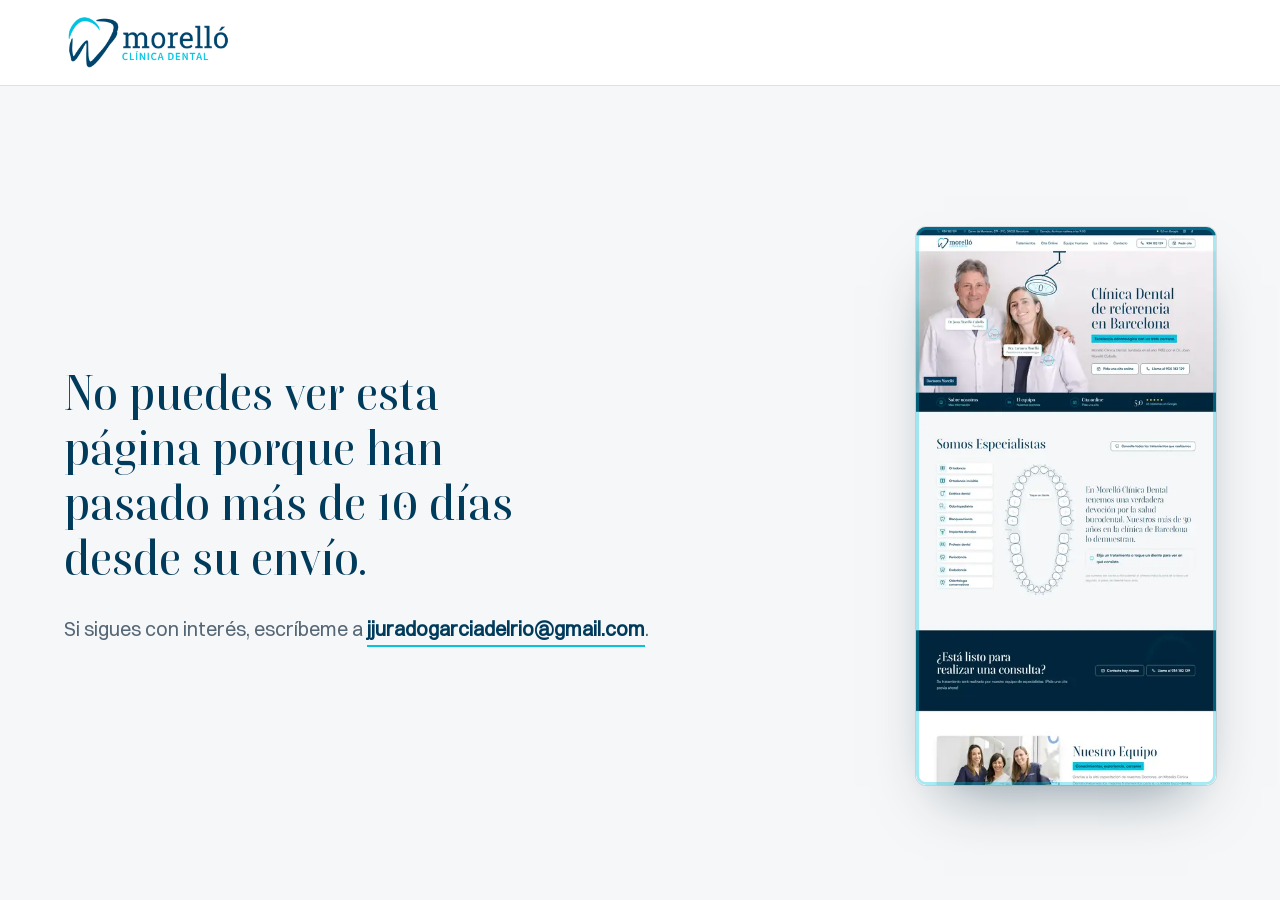
==== commit c76854c1: "fix: texto en Switzer (Satoshi ya está en otra propuesta del taller) Co-Authored-By: Claude Opus 5.5" ====
--- a/prototype/index.html
+++ b/prototype/index.html
@@ -48,9 +48,9 @@
   })(document.documentElement);
 </script>
 <link rel="preload" href="assets/fonts/boska-500.woff2" as="font" type="font/woff2" crossorigin>
-<link rel="preload" href="assets/fonts/satoshi-400.woff2" as="font" type="font/woff2" crossorigin>
+<link rel="preload" href="assets/fonts/switzer-400.woff2" as="font" type="font/woff2" crossorigin>
 <link rel="preload" as="image" href="assets/img/doctores-morello-1440.webp" imagesrcset="assets/img/doctores-morello-640.webp 640w, assets/img/doctores-morello-960.webp 960w, assets/img/doctores-morello-1440.webp 1440w, assets/img/doctores-morello-1919.webp 1919w" imagesizes="(min-width: 900px) 92vw, 100vw" fetchpriority="high">
-<link rel="stylesheet" href="assets/css/estilos.css?v=4">
+<link rel="stylesheet" href="assets/css/estilos.css?v=5">
 <script type="application/ld+json">
 {
   "@context": "https://schema.org",
@@ -787,6 +787,6 @@
   <button class="visor__btn visor__btn--cerrar" type="button" aria-label="Cerrar"><svg class="ico"><use href="#i-cerrar"/></svg></button>
 </dialog>
 
-<script src="assets/js/main.js?v=4" defer></script>
+<script src="assets/js/main.js?v=5" defer></script>
 </body>
 </html>
--- a/prototype/assets/css/estilos.css
+++ b/prototype/assets/css/estilos.css
@@ -1,14 +1,14 @@
 /* =====================================================================
    Morelló Clínica Dental · propuesta de home, ronda 2
-   Colores de su logo y su web. Boska + Satoshi.
+   Colores de su logo y su web. Boska + Switzer.
    Solo se animan transform y opacity.
    ===================================================================== */
 
 @font-face { font-family: 'Boska'; src: url('../fonts/boska-400.woff2') format('woff2'); font-weight: 400; font-display: swap; }
 @font-face { font-family: 'Boska'; src: url('../fonts/boska-500.woff2') format('woff2'); font-weight: 500; font-display: swap; }
-@font-face { font-family: 'Satoshi'; src: url('../fonts/satoshi-400.woff2') format('woff2'); font-weight: 400; font-display: swap; }
-@font-face { font-family: 'Satoshi'; src: url('../fonts/satoshi-500.woff2') format('woff2'); font-weight: 500; font-display: swap; }
-@font-face { font-family: 'Satoshi'; src: url('../fonts/satoshi-700.woff2') format('woff2'); font-weight: 700; font-display: swap; }
+@font-face { font-family: 'Switzer'; src: url('../fonts/switzer-400.woff2') format('woff2'); font-weight: 400; font-display: swap; }
+@font-face { font-family: 'Switzer'; src: url('../fonts/switzer-500.woff2') format('woff2'); font-weight: 500; font-display: swap; }
+@font-face { font-family: 'Switzer'; src: url('../fonts/switzer-700.woff2') format('woff2'); font-weight: 700; font-display: swap; }
 
 :root {
   /* marca */
@@ -32,7 +32,7 @@
   --gris-claro: #8A9BA8;
   /* tipografía */
   --f-titular: 'Boska', 'Didot', Georgia, serif;
-  --f-texto: 'Satoshi', 'Segoe UI', system-ui, sans-serif;
+  --f-texto: 'Switzer', 'Segoe UI', system-ui, sans-serif;
   /* espaciado */
   --e1: 4px; --e2: 8px; --e3: 12px; --e4: 16px; --e5: 24px; --e6: 32px; --e7: 48px; --e8: 64px; --e9: 96px;
   --canal: clamp(16px, 4.2vw, 64px);
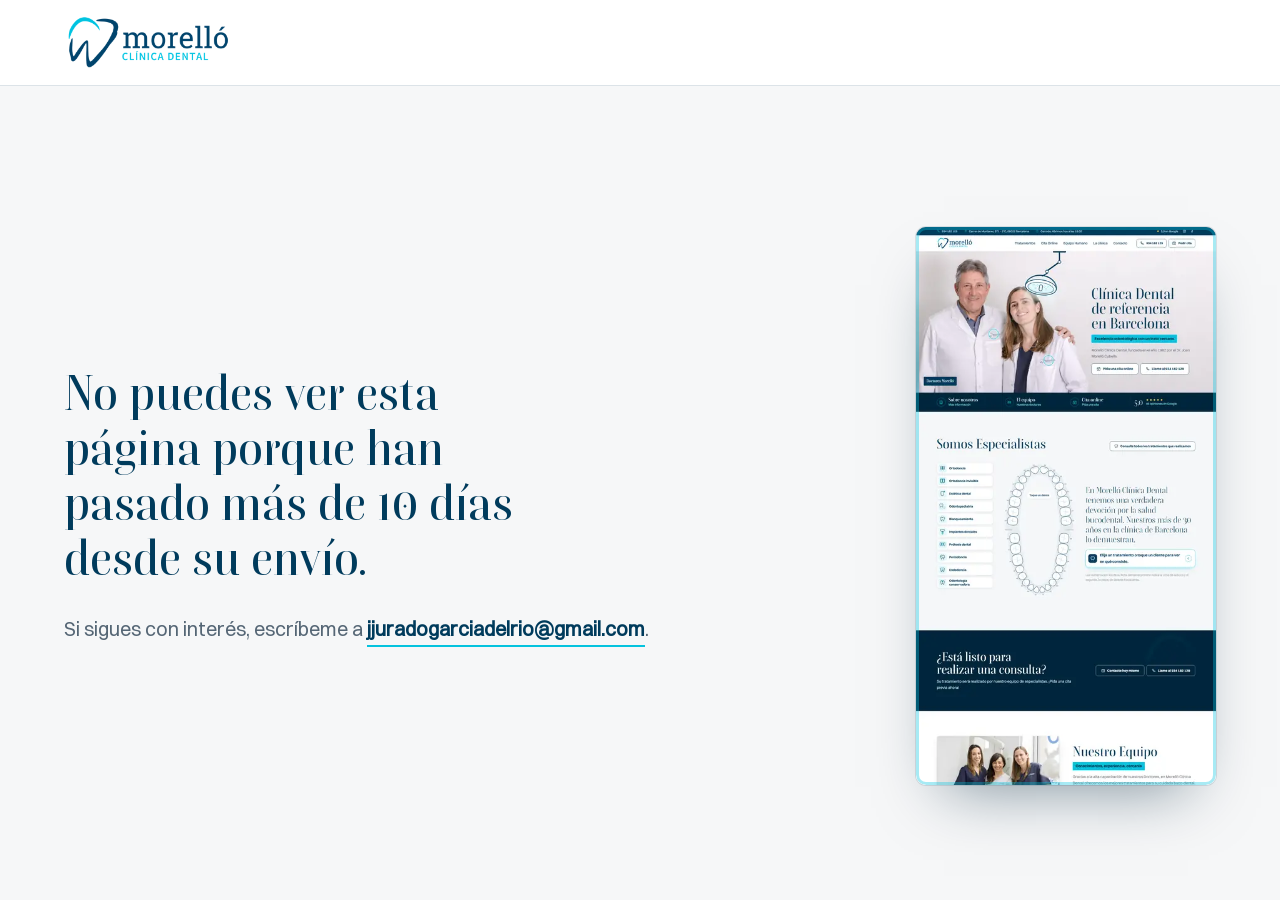
==== commit 1e592137: "feat: ronda 3 — nombres solo al pasar o tocar el circulito, sin rastro de luz, la lámpara escribe el" ====
--- a/prototype/index.html
+++ b/prototype/index.html
@@ -50,7 +50,7 @@
 <link rel="preload" href="assets/fonts/boska-500.woff2" as="font" type="font/woff2" crossorigin>
 <link rel="preload" href="assets/fonts/switzer-400.woff2" as="font" type="font/woff2" crossorigin>
 <link rel="preload" as="image" href="assets/img/doctores-morello-1440.webp" imagesrcset="assets/img/doctores-morello-640.webp 640w, assets/img/doctores-morello-960.webp 960w, assets/img/doctores-morello-1440.webp 1440w, assets/img/doctores-morello-1919.webp 1919w" imagesizes="(min-width: 900px) 92vw, 100vw" fetchpriority="high">
-<link rel="stylesheet" href="assets/css/estilos.css?v=5">
+<link rel="stylesheet" href="assets/css/estilos.css?v=6">
 <script type="application/ld+json">
 {
   "@context": "https://schema.org",
@@ -166,7 +166,6 @@
     <div class="hero__escena">
       <figure class="hero__foto" data-gabinete>
         <img data-foto src="assets/img/doctores-morello-1440.webp" srcset="assets/img/doctores-morello-640.webp 640w, assets/img/doctores-morello-960.webp 960w, assets/img/doctores-morello-1440.webp 1440w, assets/img/doctores-morello-1919.webp 1919w" sizes="(min-width: 900px) 92vw, 100vw" width="1919" height="905" alt="El Dr. Joan Morelló Cubells y la Dra. Carmen Morelló con la bata de la clínica" fetchpriority="high">
-        <div class="luz" aria-hidden="true"></div>
         <div class="lampara" aria-hidden="true">
           <svg viewBox="0 0 240 220">
             <defs>
@@ -292,7 +291,7 @@
         <div class="odo__lectura">
           <article class="panel panel--inicio is-activo" data-panel="inicio">
             <p class="panel__lema">En Morelló Clínica Dental tenemos una verdadera devoción por la salud bucodental. Nuestros más de 30 años en la clínica de Barcelona lo demuestran.</p>
-            <p class="panel__ayuda"><svg class="ico"><use href="#i-diente"/></svg>Elija un tratamiento o toque un diente para ver en qué consiste.</p>
+            <button class="panel__ayuda" type="button"><span class="panel__ayuda-ico" aria-hidden="true"><svg class="ico"><use href="#i-diente"/></svg></span><span class="panel__ayuda-txt">Elija un tratamiento o toque un diente para ver en qué consiste.</span><span class="panel__ayuda-flecha" aria-hidden="true"><svg class="ico"><use href="#i-flecha"/></svg></span></button>
             <p class="panel__nota">Los números son los de su ficha dental: el primero indica la zona de la boca y el segundo, la pieza, de delante hacia atrás.</p>
           </article>
 
@@ -303,7 +302,7 @@
               <p>En Morelló contamos con los tratamientos de ortodoncia más demandados y con mejores resultados. Ortodoncia lingual, brackets estéticos, cerámicos y ortodoncia invisible Invisalign®.</p>
               <p class="panel__dato"><svg class="ico"><use href="#i-check"/></svg>Realizamos un diagnóstico en la primera visita</p>
               <div class="panel__botones">
-                <a class="boton" href="#cita" data-tratamiento="Ortodoncia"><span class="boton__fondo" aria-hidden="true"></span><span class="boton__arco" aria-hidden="true"></span><span class="boton__ico boton__ico--cal" aria-hidden="true"><svg><use href="#i-cal"/></svg><svg><use href="#i-cal"/></svg></span><span class="boton__txt" data-t="Pedir cita de ortodoncia">Pedir cita de ortodoncia</span></a>
+                <a class="boton boton--llamada" href="#cita" data-tratamiento="Ortodoncia"><span class="boton__fondo" aria-hidden="true"></span><span class="boton__arco" aria-hidden="true"></span><span class="boton__ico boton__ico--cal" aria-hidden="true"><svg><use href="#i-cal"/></svg><svg><use href="#i-cal"/></svg></span><span class="boton__txt" data-t="Pedir cita de ortodoncia">Pedir cita de ortodoncia</span></a>
                 <a class="enlace" href="https://www.morelloclinicadental.com/tratamientos/ortodoncia/">Ver más<span class="sr"> sobre la ortodoncia</span><svg class="ico"><use href="#i-flecha"/></svg></a>
               </div>
             </div>
@@ -317,7 +316,7 @@
               <p>El tratamiento Invisalign® es un sistema innovador de ortodoncia que se caracteriza por ser prácticamente invisible. Se basa en alineadores, férulas transparentes que se fabrican de manera personalizada para que tus dientes se muevan poco a poco.</p>
               <p class="panel__dato"><svg class="ico"><use href="#i-check"/></svg>Cada alineador se lleva aproximadamente 1 semana</p>
               <div class="panel__botones">
-                <a class="boton" href="#cita" data-tratamiento="Ortodoncia invisible"><span class="boton__fondo" aria-hidden="true"></span><span class="boton__arco" aria-hidden="true"></span><span class="boton__ico boton__ico--cal" aria-hidden="true"><svg><use href="#i-cal"/></svg><svg><use href="#i-cal"/></svg></span><span class="boton__txt" data-t="Pedir cita de Invisalign">Pedir cita de Invisalign</span></a>
+                <a class="boton boton--llamada" href="#cita" data-tratamiento="Ortodoncia invisible"><span class="boton__fondo" aria-hidden="true"></span><span class="boton__arco" aria-hidden="true"></span><span class="boton__ico boton__ico--cal" aria-hidden="true"><svg><use href="#i-cal"/></svg><svg><use href="#i-cal"/></svg></span><span class="boton__txt" data-t="Pedir cita de Invisalign">Pedir cita de Invisalign</span></a>
                 <a class="enlace" href="https://www.morelloclinicadental.com/tratamientos/ortodoncia-invisible-invisalign/">Más información<span class="sr"> sobre la ortodoncia invisible</span><svg class="ico"><use href="#i-flecha"/></svg></a>
               </div>
             </div>
@@ -330,7 +329,7 @@
               <p>La solución a problemas relacionados con la salud bucal y la armonía estética de la boca en su totalidad. La importancia de lucir una bonita sonrisa natural.</p>
               <p class="panel__dato"><svg class="ico"><use href="#i-check"/></svg>Carillas de composite, de porcelana y microcarillas sin tallado</p>
               <div class="panel__botones">
-                <a class="boton" href="#cita" data-tratamiento="Estética dental"><span class="boton__fondo" aria-hidden="true"></span><span class="boton__arco" aria-hidden="true"></span><span class="boton__ico boton__ico--cal" aria-hidden="true"><svg><use href="#i-cal"/></svg><svg><use href="#i-cal"/></svg></span><span class="boton__txt" data-t="Pedir cita de estética dental">Pedir cita de estética dental</span></a>
+                <a class="boton boton--llamada" href="#cita" data-tratamiento="Estética dental"><span class="boton__fondo" aria-hidden="true"></span><span class="boton__arco" aria-hidden="true"></span><span class="boton__ico boton__ico--cal" aria-hidden="true"><svg><use href="#i-cal"/></svg><svg><use href="#i-cal"/></svg></span><span class="boton__txt" data-t="Pedir cita de estética dental">Pedir cita de estética dental</span></a>
                 <a class="enlace" href="https://www.morelloclinicadental.com/tratamientos/estetica-dental/">Ver más<span class="sr"> sobre la estética dental</span><svg class="ico"><use href="#i-flecha"/></svg></a>
               </div>
             </div>
@@ -344,7 +343,7 @@
               <p>La odontopediatría, también llamada odontología infantil, es la encargada de tratar los dientes de los niños, desde los primeros dientes temporales hasta que finaliza el periodo de recambio dental.</p>
               <p class="panel__dato"><svg class="ico"><use href="#i-check"/></svg>Primera revisión: entre los 12 y 18 meses de edad</p>
               <div class="panel__botones">
-                <a class="boton" href="#cita" data-tratamiento="Odontopediatría"><span class="boton__fondo" aria-hidden="true"></span><span class="boton__arco" aria-hidden="true"></span><span class="boton__ico boton__ico--cal" aria-hidden="true"><svg><use href="#i-cal"/></svg><svg><use href="#i-cal"/></svg></span><span class="boton__txt" data-t="Pedir cita para mi hijo">Pedir cita para mi hijo</span></a>
+                <a class="boton boton--llamada" href="#cita" data-tratamiento="Odontopediatría"><span class="boton__fondo" aria-hidden="true"></span><span class="boton__arco" aria-hidden="true"></span><span class="boton__ico boton__ico--cal" aria-hidden="true"><svg><use href="#i-cal"/></svg><svg><use href="#i-cal"/></svg></span><span class="boton__txt" data-t="Pedir cita para mi hijo">Pedir cita para mi hijo</span></a>
                 <a class="enlace" href="https://www.morelloclinicadental.com/tratamientos/odontopediatria/">Más información<span class="sr"> sobre la odontopediatría</span><svg class="ico"><use href="#i-flecha"/></svg></a>
               </div>
             </div>
@@ -357,7 +356,7 @@
               <p>El blanqueamiento dental es la técnica que se utiliza para conseguir blanquear entre uno y dos tonos los dientes. El que utilizamos en Morelló Clínica Dental es ambulatorio, es decir, que se realiza en casa.</p>
               <p class="panel__dato"><svg class="ico"><use href="#i-check"/></svg>Unos 10 días de tratamiento en casa</p>
               <div class="panel__botones">
-                <a class="boton" href="#cita" data-tratamiento="Blanqueamiento dental"><span class="boton__fondo" aria-hidden="true"></span><span class="boton__arco" aria-hidden="true"></span><span class="boton__ico boton__ico--cal" aria-hidden="true"><svg><use href="#i-cal"/></svg><svg><use href="#i-cal"/></svg></span><span class="boton__txt" data-t="Pedir cita de blanqueamiento">Pedir cita de blanqueamiento</span></a>
+                <a class="boton boton--llamada" href="#cita" data-tratamiento="Blanqueamiento dental"><span class="boton__fondo" aria-hidden="true"></span><span class="boton__arco" aria-hidden="true"></span><span class="boton__ico boton__ico--cal" aria-hidden="true"><svg><use href="#i-cal"/></svg><svg><use href="#i-cal"/></svg></span><span class="boton__txt" data-t="Pedir cita de blanqueamiento">Pedir cita de blanqueamiento</span></a>
                 <a class="enlace" href="https://www.morelloclinicadental.com/tratamientos/blanqueamiento-dental-barcelona/">Ver más<span class="sr"> sobre el blanqueamiento dental</span><svg class="ico"><use href="#i-flecha"/></svg></a>
               </div>
             </div>
@@ -370,7 +369,7 @@
               <p>Contamos con más de 20 años de experiencia en la colocación de implantes dentales con resultados muy satisfactorios. El implante dental es un tornillo de titanio (material biocompatible) que se osteointegra en nuestro hueso.</p>
               <p class="panel__dato"><svg class="ico"><use href="#i-check"/></svg>Podemos sustituir un solo diente, algunos de ellos o todos</p>
               <div class="panel__botones">
-                <a class="boton" href="#cita" data-tratamiento="Implantes dentales"><span class="boton__fondo" aria-hidden="true"></span><span class="boton__arco" aria-hidden="true"></span><span class="boton__ico boton__ico--cal" aria-hidden="true"><svg><use href="#i-cal"/></svg><svg><use href="#i-cal"/></svg></span><span class="boton__txt" data-t="Pedir cita de implantes">Pedir cita de implantes</span></a>
+                <a class="boton boton--llamada" href="#cita" data-tratamiento="Implantes dentales"><span class="boton__fondo" aria-hidden="true"></span><span class="boton__arco" aria-hidden="true"></span><span class="boton__ico boton__ico--cal" aria-hidden="true"><svg><use href="#i-cal"/></svg><svg><use href="#i-cal"/></svg></span><span class="boton__txt" data-t="Pedir cita de implantes">Pedir cita de implantes</span></a>
                 <a class="enlace" href="https://www.morelloclinicadental.com/tratamientos/implantes-dentales/">Ver más<span class="sr"> sobre los implantes dentales</span><svg class="ico"><use href="#i-flecha"/></svg></a>
               </div>
             </div>
@@ -383,7 +382,7 @@
               <p>La prótesis dental sustituye las estructuras dentales perdidas o deterioradas, devolviendo al aparato masticatorio su funcionalidad y estética. Cada prótesis es única y personalizada para cada caso y paciente.</p>
               <p class="panel__dato"><svg class="ico"><use href="#i-check"/></svg>Fija, removible, sobre implantes y estética</p>
               <div class="panel__botones">
-                <a class="boton" href="#cita" data-tratamiento="Prótesis dental"><span class="boton__fondo" aria-hidden="true"></span><span class="boton__arco" aria-hidden="true"></span><span class="boton__ico boton__ico--cal" aria-hidden="true"><svg><use href="#i-cal"/></svg><svg><use href="#i-cal"/></svg></span><span class="boton__txt" data-t="Pedir cita de prótesis">Pedir cita de prótesis</span></a>
+                <a class="boton boton--llamada" href="#cita" data-tratamiento="Prótesis dental"><span class="boton__fondo" aria-hidden="true"></span><span class="boton__arco" aria-hidden="true"></span><span class="boton__ico boton__ico--cal" aria-hidden="true"><svg><use href="#i-cal"/></svg><svg><use href="#i-cal"/></svg></span><span class="boton__txt" data-t="Pedir cita de prótesis">Pedir cita de prótesis</span></a>
                 <a class="enlace" href="https://www.morelloclinicadental.com/tratamientos/protesis-dental/">Ver más<span class="sr"> sobre la prótesis dental</span><svg class="ico"><use href="#i-flecha"/></svg></a>
               </div>
             </div>
@@ -396,7 +395,7 @@
               <p>La Periodoncia es la especialidad que estudia la prevención y el tratamiento de las encías y sus tejidos. El objetivo del tratamiento es eliminar la infección que origina la enfermedad mediante la eliminación de la placa bacteriana y del sarro.</p>
               <p class="panel__dato"><svg class="ico"><use href="#i-check"/></svg>El mejor tratamiento es la prevención</p>
               <div class="panel__botones">
-                <a class="boton" href="#cita" data-tratamiento="Periodoncia"><span class="boton__fondo" aria-hidden="true"></span><span class="boton__arco" aria-hidden="true"></span><span class="boton__ico boton__ico--cal" aria-hidden="true"><svg><use href="#i-cal"/></svg><svg><use href="#i-cal"/></svg></span><span class="boton__txt" data-t="Pedir cita de periodoncia">Pedir cita de periodoncia</span></a>
+                <a class="boton boton--llamada" href="#cita" data-tratamiento="Periodoncia"><span class="boton__fondo" aria-hidden="true"></span><span class="boton__arco" aria-hidden="true"></span><span class="boton__ico boton__ico--cal" aria-hidden="true"><svg><use href="#i-cal"/></svg><svg><use href="#i-cal"/></svg></span><span class="boton__txt" data-t="Pedir cita de periodoncia">Pedir cita de periodoncia</span></a>
                 <a class="enlace" href="https://www.morelloclinicadental.com/tratamientos/periodoncia/">Ver más<span class="sr"> sobre la periodoncia</span><svg class="ico"><use href="#i-flecha"/></svg></a>
               </div>
             </div>
@@ -409,7 +408,7 @@
               <p>La endodoncia estudia la técnica y tratamiento de los conductos radiculares por donde pasan los nervios dentarios. Con la endodoncia podemos recuperar dientes dañados y devolverles su función y, de este modo, evitar la extracción.</p>
               <p class="panel__dato"><svg class="ico"><use href="#i-check"/></svg>Trabajamos con el sistema RECIPROC® GOLD</p>
               <div class="panel__botones">
-                <a class="boton" href="#cita" data-tratamiento="Endodoncia"><span class="boton__fondo" aria-hidden="true"></span><span class="boton__arco" aria-hidden="true"></span><span class="boton__ico boton__ico--cal" aria-hidden="true"><svg><use href="#i-cal"/></svg><svg><use href="#i-cal"/></svg></span><span class="boton__txt" data-t="Pedir cita de endodoncia">Pedir cita de endodoncia</span></a>
+                <a class="boton boton--llamada" href="#cita" data-tratamiento="Endodoncia"><span class="boton__fondo" aria-hidden="true"></span><span class="boton__arco" aria-hidden="true"></span><span class="boton__ico boton__ico--cal" aria-hidden="true"><svg><use href="#i-cal"/></svg><svg><use href="#i-cal"/></svg></span><span class="boton__txt" data-t="Pedir cita de endodoncia">Pedir cita de endodoncia</span></a>
                 <a class="enlace" href="https://www.morelloclinicadental.com/tratamientos/endodoncia/">Ver más<span class="sr"> sobre la endodoncia</span><svg class="ico"><use href="#i-flecha"/></svg></a>
               </div>
             </div>
@@ -422,7 +421,7 @@
               <p>La odontología conservadora, como su nombre indica, es la técnica que se implementa para conservar una pieza dental. Los tratamientos que se aplican intentan ser lo menos invasivos posible para lograr mantener la mayor parte de la estructura del diente.</p>
               <p class="panel__dato"><svg class="ico"><use href="#i-check"/></svg>Obturaciones con resinas compuestas, altamente biocompatibles</p>
               <div class="panel__botones">
-                <a class="boton" href="#cita" data-tratamiento="Odontología conservadora"><span class="boton__fondo" aria-hidden="true"></span><span class="boton__arco" aria-hidden="true"></span><span class="boton__ico boton__ico--cal" aria-hidden="true"><svg><use href="#i-cal"/></svg><svg><use href="#i-cal"/></svg></span><span class="boton__txt" data-t="Pedir cita">Pedir cita</span></a>
+                <a class="boton boton--llamada" href="#cita" data-tratamiento="Odontología conservadora"><span class="boton__fondo" aria-hidden="true"></span><span class="boton__arco" aria-hidden="true"></span><span class="boton__ico boton__ico--cal" aria-hidden="true"><svg><use href="#i-cal"/></svg><svg><use href="#i-cal"/></svg></span><span class="boton__txt" data-t="Pedir cita">Pedir cita</span></a>
                 <a class="enlace" href="https://www.morelloclinicadental.com/tratamientos/odontologia-conservadora/">Ver más<span class="sr"> sobre la odontología conservadora</span><svg class="ico"><use href="#i-flecha"/></svg></a>
               </div>
             </div>
@@ -441,7 +440,7 @@
         <p>Su tratamiento será realizado por nuestro equipo de especialistas. ¡Pida una cita previa ahora!</p>
       </div>
       <div class="consulta__botones">
-        <a class="boton boton--claro boton--grande" href="#cita" data-tratamiento=""><span class="boton__fondo" aria-hidden="true"></span><span class="boton__arco" aria-hidden="true"></span><span class="boton__ico boton__ico--cal" aria-hidden="true"><svg><use href="#i-cal"/></svg><svg><use href="#i-cal"/></svg></span><span class="boton__txt" data-t="Contacte hoy mismo">Contacte hoy mismo</span></a>
+        <a class="boton boton--claro boton--grande boton--llamada" href="#cita" data-tratamiento=""><span class="boton__fondo" aria-hidden="true"></span><span class="boton__arco" aria-hidden="true"></span><span class="boton__ico boton__ico--cal" aria-hidden="true"><svg><use href="#i-cal"/></svg><svg><use href="#i-cal"/></svg></span><span class="boton__txt" data-t="Contacte hoy mismo">Contacte hoy mismo</span></a>
         <a class="boton boton--claro boton--grande" href="tel:+34934182129"><span class="boton__fondo" aria-hidden="true"></span><span class="boton__arco" aria-hidden="true"></span><span class="boton__ico boton__ico--tel" aria-hidden="true"><svg><use href="#i-tel"/></svg><svg><use href="#i-tel"/></svg></span><span class="boton__txt" data-t="Llame al 934 182 129">Llame al 934 182 129</span></a>
       </div>
     </div>
@@ -699,7 +698,7 @@
         </div>
         <div class="tarjeta__pie">
           <label class="privacidad"><input type="checkbox" name="privacidad" required><span>He leído y acepto las <a href="https://www.morelloclinicadental.com/politica-de-privacidad/">políticas de privacidad</a>.</span></label>
-          <button class="boton boton--grande boton--enviar" type="submit"><span class="boton__fondo" aria-hidden="true"></span><span class="boton__arco" aria-hidden="true"></span><span class="boton__ico boton__ico--mail" aria-hidden="true"><svg><use href="#i-mail"/></svg><svg><use href="#i-mail"/></svg></span><span class="boton__txt" data-t="Solicitar cita">Solicitar cita</span></button>
+          <button class="boton boton--grande boton--enviar boton--llamada" type="submit"><span class="boton__fondo" aria-hidden="true"></span><span class="boton__arco" aria-hidden="true"></span><span class="boton__ico boton__ico--mail" aria-hidden="true"><svg><use href="#i-mail"/></svg><svg><use href="#i-mail"/></svg></span><span class="boton__txt" data-t="Solicitar cita">Solicitar cita</span></button>
           <p class="formulario__nota" data-form-nota aria-live="polite">Se abrirá su correo con la solicitud ya escrita para info@morelloclinicadental.com.</p>
         </div>
         <div class="tarjeta__talon" aria-hidden="true"><span>Carrer de Muntaner, 571 - 2ºC · 08022 Barcelona · 934 182 129</span></div>
@@ -787,6 +786,6 @@
   <button class="visor__btn visor__btn--cerrar" type="button" aria-label="Cerrar"><svg class="ico"><use href="#i-cerrar"/></svg></button>
 </dialog>
 
-<script src="assets/js/main.js?v=5" defer></script>
+<script src="assets/js/main.js?v=6" defer></script>
 </body>
 </html>
--- a/prototype/assets/css/estilos.css
+++ b/prototype/assets/css/estilos.css
@@ -75,6 +75,18 @@
 .saltar { position: absolute; left: 12px; top: -100px; z-index: 100; background: var(--azul); color: #fff; padding: 10px 16px; border-radius: 6px; text-decoration: none; }
 .saltar:focus { top: 12px; }
 
+/* titulares de sección: las letras llegan torcidas, como dientes, y se alinean mientras el alambre se tensa */
+.alinea__texto { position: relative; display: inline; }
+.alinea__palabra { display: inline-block; white-space: nowrap; }
+.alinea__letra { display: inline-block; }
+.alinea__alambre { position: absolute; left: 0; right: 0; bottom: -.12em; height: 3px; border-radius: 3px; background: linear-gradient(90deg, var(--cian), rgba(5, 195, 222, .2)); transform-origin: left center; transform: scaleX(0); opacity: 0; pointer-events: none; }
+.anima [data-alinea] .alinea__letra { transition: opacity .35s var(--suave), transform .95s var(--muelle); transition-delay: var(--ld, 0s); }
+.anima [data-alinea]:not(.visto) .alinea__letra { opacity: 0; transform: translate(var(--lx, 0), var(--ly, 0)) rotate(var(--lg, 0deg)); transition: none; }
+.anima [data-alinea].visto .alinea__alambre { animation: alambre 1.6s var(--sale) .1s both; }
+@keyframes alambre { 0% { transform: scaleX(0); opacity: 1; } 45% { transform: scaleX(1); opacity: 1; } 100% { transform: scaleX(1); opacity: 0; } }
+/* al pasar por un titular, sus letras hacen una ola */
+.anima [data-alinea].visto:hover .alinea__letra { animation: ola-letra .7s var(--muelle); animation-delay: calc(var(--li, 0) * 22ms); }
+@keyframes ola-letra { 0%, 100% { transform: none; } 40% { transform: translateY(-.08em) rotate(-2deg); } }
 /* titulares que suben palabra a palabra (una vez, al entrar) */
 .pal { display: inline-block; }
 .anima [data-palabras]:not(.visto) .pal { opacity: 0; transform: translateY(.45em); }
@@ -114,7 +126,10 @@
 .anima .boton:hover .boton__ico--diente, .anima .boton:focus-visible .boton__ico--diente,
 .anima .boton:hover .boton__ico--equipo, .anima .boton:focus-visible .boton__ico--equipo,
 .anima .boton:hover .boton__ico--edificio, .anima .boton:focus-visible .boton__ico--edificio { animation: brinca .6s var(--muelle); }
-/* llamadas a la acción que se dejan ver de vez en cuando */
+/* llamadas a la acción que se dejan ver de vez en cuando: el arco del logo hace un guiño */
+.anima .boton--llamada .boton__arco { animation: guino 7s var(--suave) 2.5s infinite; }
+.anima .boton--llamada:hover .boton__arco, .anima .boton--llamada:focus-visible .boton__arco { animation: none; }
+@keyframes guino { 0%, 8%, 100% { opacity: 0; transform: rotate(-75deg) scale(.55); } 12%, 20% { opacity: 1; transform: rotate(-12deg) scale(1); } 26% { opacity: 0; transform: rotate(40deg) scale(.8); } }
 .anima .hero__botones .boton__ico--tel { animation: suena-a-ratos 9s var(--suave) 5s infinite; }
 .anima .boton--llamada .boton__ico--cal { animation: salta-a-ratos 8s var(--suave) 3s infinite; }
 @keyframes suena { 0%, 100% { transform: none; } 15% { transform: rotate(-16deg); } 30% { transform: rotate(13deg); } 45% { transform: rotate(-10deg); } 60% { transform: rotate(7deg); } 75% { transform: rotate(-3deg); } }
@@ -133,8 +148,17 @@
 .enlace:active { opacity: .75; }
 
 /* banda cian: el subtítulo de sus diapositivas */
-.banda { display: inline-block; align-self: flex-start; background: var(--cian); color: var(--azul-noche); font-weight: 700; font-size: clamp(.95rem, .9rem + .3vw, 1.12rem); line-height: 1.35; padding: 7px 14px 8px; border-radius: 3px; box-decoration-break: clone; -webkit-box-decoration-break: clone; }
+.banda { position: relative; isolation: isolate; display: inline-block; align-self: flex-start; background: transparent; color: var(--azul-noche); font-weight: 700; font-size: clamp(.95rem, .9rem + .3vw, 1.12rem); line-height: 1.35; padding: 7px 14px 8px; border-radius: 3px; box-decoration-break: clone; -webkit-box-decoration-break: clone; }
 .banda--peq { font-size: .9rem; padding: 4px 11px 5px; }
+.banda::before { content: ''; position: absolute; inset: 0; z-index: -1; border-radius: inherit; background: var(--cian); transform-origin: left center; }
+.banda__txt { display: inline-block; }
+.anima .banda[data-subraya]:not(.visto)::before { transform: scaleX(0); }
+.anima .banda[data-subraya]:not(.visto) .banda__txt { opacity: 0; transform: translateX(-10px); }
+.anima .banda[data-subraya]::before { transition: transform .9s var(--sale) .1s; }
+.anima .banda[data-subraya] .banda__txt { transition: opacity .6s var(--suave) .55s, transform .8s var(--sale) .55s; }
+.anima .panel.is-activo .banda::before { animation: subraya .9s var(--sale) .35s both; }
+.anima .panel.is-activo .banda .banda__txt { animation: entra-banda .7s var(--sale) .75s both; }
+@keyframes subraya { from { transform: scaleX(0); } }
 
 /* ---------- barra superior ---------- */
 .barra-sup { background: var(--azul); color: #DCEBF3; font-size: .84rem; }
@@ -212,10 +236,11 @@
 .hero__titulo { font-size: clamp(2.3rem, 1.6rem + 3.4vw, 3.9rem); line-height: 1; font-weight: 500; text-wrap: balance; }
 .hero__desc { color: var(--gris); font-size: clamp(.98rem, .92rem + .3vw, 1.15rem); max-width: 36em; }
 .hero__botones { display: flex; flex-wrap: wrap; gap: 10px; }
-.anima .hero__titulo:not(.visto) .pal { opacity: 0; transform: translateY(.5em); }
-.anima .hero__titulo .pal { transition: opacity .8s var(--suave), transform 1s var(--sale); transition-delay: calc(.55s + var(--i, 0) * 80ms); }
-.anima .hero:not(.encendida) .hero__texto > :not(h1) { opacity: 0; transform: translateY(14px); }
-.anima .hero__texto > :not(h1) { transition: opacity .8s var(--suave) .9s, transform 1s var(--sale) .9s; }
+.anima .hero__titulo .pal { opacity: .1; transform: translateY(.14em); transition: opacity .55s var(--suave), transform .9s var(--sale); }
+.anima .hero__titulo .pal.encendida { opacity: 1; transform: none; }
+.anima .hero:not(.titulado) .hero__texto > :not(h1):not(.banda) { opacity: 0; transform: translateY(14px); }
+.anima .hero__texto > :not(h1):not(.banda) { transition: opacity .8s var(--suave) .45s, transform 1s var(--sale) .45s; }
+.anima .hero__texto > .hero__botones { transition-delay: .7s; }
 
 /* la lámpara de gabinete: cabezal ovalado con leds, asa central y horquilla */
 .lampara { position: absolute; z-index: 3; left: 33%; top: -1px; width: 20%; pointer-events: none; }
@@ -237,21 +262,25 @@
 .hero.encendida .lampara__punto { fill: #FFFFFF; stroke: var(--cian); }
 .anima .hero.encendiendo .lampara__halo, .anima .hero.encendiendo .lampara__haz { animation: parpadeo .8s steps(1) both; }
 @keyframes parpadeo { 0% { opacity: 0; } 20% { opacity: .8; } 32% { opacity: .1; } 48% { opacity: 1; } 100% { opacity: 1; } }
-.luz { position: absolute; z-index: 2; left: 0; top: 0; width: 26%; aspect-ratio: 1; margin: -13% 0 0 -13%; border-radius: 50%; pointer-events: none;
-  background: radial-gradient(circle, rgba(255, 255, 255, .55) 0%, rgba(255, 255, 255, .25) 30%, rgba(214, 246, 251, .1) 52%, rgba(255, 255, 255, 0) 70%);
-  opacity: 0; transition: opacity .9s var(--suave); }
-.hero.encendida .luz { opacity: 1; }
+
 
 /* aros sobre los logos bordados y fichas con su nombre */
 .punto { position: absolute; left: var(--x); top: var(--y); z-index: 5; }
 .punto__boton { position: absolute; left: -28px; top: -28px; width: 56px; height: 56px; border-radius: 50%; display: grid; place-items: center; cursor: pointer; }
 .punto__boton::before { content: ''; width: clamp(26px, 3.4cqw, 54px); height: clamp(26px, 3.4cqw, 54px); border-radius: 50%; border: 2.5px solid var(--cian); box-shadow: 0 0 0 1.5px rgba(255, 255, 255, .85), inset 0 0 0 1.5px rgba(255, 255, 255, .85); transition: transform .4s var(--muelle); }
 .punto__anillo { position: absolute; left: 50%; top: 50%; width: clamp(26px, 3.4cqw, 54px); height: clamp(26px, 3.4cqw, 54px); margin: calc(clamp(26px, 3.4cqw, 54px) / -2) 0 0 calc(clamp(26px, 3.4cqw, 54px) / -2); border-radius: 50%; border: 2px solid var(--cian); opacity: 0; }
-.anima .punto__anillo { animation: late 2.8s var(--suave) infinite; }
+.punto__brillo { position: absolute; left: 50%; top: 50%; width: clamp(26px, 3.4cqw, 54px); height: clamp(26px, 3.4cqw, 54px); margin: calc(clamp(26px, 3.4cqw, 54px) / -2) 0 0 calc(clamp(26px, 3.4cqw, 54px) / -2); border-radius: 50%; border: 2.5px solid transparent; border-top-color: #fff; border-right-color: rgba(255, 255, 255, .45); filter: drop-shadow(0 0 3px rgba(155, 232, 243, .9)); pointer-events: none; }
+.anima .punto__brillo { animation: gira 2.6s linear infinite; }
+.anima .punto:hover .punto__brillo, .anima .punto__boton:focus-visible .punto__brillo { animation-play-state: paused; }
+.punto__boton::after { content: ''; position: absolute; left: 50%; top: 50%; width: clamp(26px, 3.4cqw, 54px); height: clamp(26px, 3.4cqw, 54px); margin: calc(clamp(26px, 3.4cqw, 54px) / -2) 0 0 calc(clamp(26px, 3.4cqw, 54px) / -2); border-radius: 50%; box-shadow: 0 0 0 6px rgba(5, 195, 222, .22), 0 0 22px 6px rgba(5, 195, 222, .45); opacity: 0; transition: opacity .4s var(--suave); pointer-events: none; }
+.anima .punto__boton::after { animation: respira-aro 2.8s var(--suave) infinite; }
+.punto.iluminado .punto__boton::after, .punto__boton:hover::after, .punto__boton:focus-visible::after, .punto__boton[aria-expanded="true"]::after { animation: none; opacity: 1; }
+@keyframes respira-aro { 0%, 100% { opacity: .15; } 50% { opacity: .75; } }
+.anima .punto__anillo { animation: late 2.2s var(--suave) infinite; }
 .anima .punto--dcha .punto__anillo { animation-delay: 1.4s; }
-.hero.fuera .punto__anillo { animation-play-state: paused; }
+.hero.fuera .punto__anillo, .hero.fuera .punto__brillo, .hero.fuera .punto__boton::after { animation-play-state: paused; }
 .anima .punto:hover .punto__anillo, .anima .punto.iluminado .punto__anillo { animation: none; opacity: 0; }
-@keyframes late { 0% { opacity: .9; transform: scale(1); } 70%, 100% { opacity: 0; transform: scale(1.7); } }
+@keyframes late { 0% { opacity: .95; transform: scale(1); } 70%, 100% { opacity: 0; transform: scale(1.9); } }
 .punto__boton:hover::before, .punto__boton:focus-visible::before, .punto.iluminado .punto__boton::before { transform: scale(1.18); }
 .punto__boton:active::before { transform: scale(1.05); }
 .punto__ficha { position: absolute; bottom: 20px; width: max-content; max-width: 250px; display: grid; gap: 0; padding: 9px 14px 10px; background: #fff; border-radius: 10px; box-shadow: var(--sombra-3); font-size: .8rem; line-height: 1.35; color: var(--gris); pointer-events: none;
@@ -259,12 +288,15 @@
 .punto__ficha { left: 30px; transform-origin: left bottom; border-left: 3px solid var(--cian); }
 .punto__ficha strong { font-family: var(--f-titular); font-weight: 500; font-size: 1.12rem; line-height: 1.15; color: var(--azul); }
 .punto__ficha em { font-style: normal; font-weight: 700; color: var(--cian-hondo); max-height: 0; overflow: hidden; opacity: 0; transform: translateY(-4px); transition: opacity .35s, transform .45s var(--sale); }
-.hero.presentados .punto__ficha, .punto:hover .punto__ficha, .punto__boton:focus-visible + .punto__ficha, .punto__boton[aria-expanded="true"] + .punto__ficha { opacity: 1; transform: none; }
-.punto.iluminado .punto__ficha, .punto:hover .punto__ficha, .punto__boton[aria-expanded="true"] + .punto__ficha { transform: scale(1.06); }
-.punto.iluminado .punto__ficha em, .punto:hover .punto__ficha em, .punto__boton[aria-expanded="true"] + .punto__ficha em { max-height: 2em; opacity: 1; transform: none; }
+.punto:hover .punto__ficha, .punto__boton:focus-visible + .punto__ficha, .punto__boton[aria-expanded="true"] + .punto__ficha { opacity: 1; transform: none; }
+.punto:hover .punto__ficha, .punto__boton[aria-expanded="true"] + .punto__ficha { transform: scale(1.04); }
+.punto:hover .punto__ficha em, .punto__boton:focus-visible + .punto__ficha em, .punto__boton[aria-expanded="true"] + .punto__ficha em { max-height: 2em; opacity: 1; transform: none; }
 
 /* franja de accesos */
-.franja { background: var(--azul-noche); color: #fff; position: relative; z-index: 1; }
+.franja { background: var(--azul-noche); color: #fff; position: relative; z-index: 1; overflow: hidden; }
+.franja::after { content: ''; position: absolute; top: 0; bottom: 0; left: 0; width: 22%; pointer-events: none; background: linear-gradient(100deg, transparent, rgba(155, 232, 243, .12), transparent); transform: translateX(-120%); }
+.anima .franja.en-vista::after { animation: recorre-franja 9s var(--suave) 2s infinite; }
+@keyframes recorre-franja { 0% { transform: translateX(-120%); } 30%, 100% { transform: translateX(560%); } }
 .franja__dentro { display: grid; grid-template-columns: repeat(2, minmax(0, 1fr)); }
 .acceso { display: flex; align-items: center; gap: 14px; min-height: 76px; padding: 14px 4px; text-decoration: none; color: inherit; position: relative; }
 .acceso::before { content: ''; position: absolute; left: 0; right: 0; bottom: 0; height: 3px; background: var(--cian); transform: scaleX(0); transform-origin: left; transition: transform .5s var(--sale); }
@@ -313,7 +345,8 @@
 .opcion__ico .pi-puente { stroke-width: 2.4; }
 .opcion__nombre { position: relative; flex: 1; }
 .opcion::after { content: ''; width: 8px; height: 8px; flex: none; border-top: 2px solid currentColor; border-right: 2px solid currentColor; transform: rotate(45deg) translateX(-4px); opacity: 0; transition: opacity .25s, transform .4s var(--muelle); }
-.opcion:hover .opcion__fondo, .opcion:focus-visible .opcion__fondo { opacity: 1; }
+.opcion:hover .opcion__fondo, .opcion:focus-visible .opcion__fondo, .opcion.saluda .opcion__fondo { opacity: 1; }
+.opcion.saluda .opcion__ico { transform: scale(1.08); }
 .opcion:hover::after, .opcion:focus-visible::after { opacity: 1; transform: rotate(45deg); }
 .opcion:hover .opcion__ico, .opcion:focus-visible .opcion__ico { transform: scale(1.06); }
 .opcion:active .opcion__nombre { transform: scale(.98); }
@@ -327,19 +360,19 @@
 .odo__lista:hover .opcion[aria-pressed="true"]:not(:hover) .opcion__ico { background: var(--cian-lavado); }
 .odo__lista:hover .opcion[aria-pressed="true"]:not(:hover) .opcion__ico svg { stroke: var(--azul); }
 /* cada pictograma hace su gesto */
-.anima .opcion:hover .pi-b, .anima .opcion[aria-pressed="true"] .pi-b { animation: pi-pop .6s var(--muelle) both; }
-.anima .opcion:hover .pi-b2, .anima .opcion[aria-pressed="true"] .pi-b2 { animation-delay: .12s; }
-.anima .opcion:hover .pi-alambre, .anima .opcion[aria-pressed="true"] .pi-alambre { animation: pi-tensa .7s var(--sale) both; }
-.anima .opcion:hover .pi-ferula, .anima .opcion[aria-pressed="true"] .pi-ferula { animation: pi-encaja .8s var(--muelle) both; }
-.anima .opcion:hover .pi-chispa, .anima .opcion[aria-pressed="true"] .pi-chispa { animation: pi-chispa .9s var(--muelle) both; }
-.anima .opcion:hover .pi-peque, .anima .opcion[aria-pressed="true"] .pi-peque { animation: pi-bota .9s var(--suave) both; }
-.anima .opcion:hover .pi-brillo, .anima .opcion[aria-pressed="true"] .pi-brillo { animation: pi-brillo .8s var(--suave) both; }
-.anima .opcion:hover .pi-tornillo, .anima .opcion[aria-pressed="true"] .pi-tornillo { animation: pi-atornilla .8s var(--sale) both; }
-.anima .opcion:hover .pi-pontico, .anima .opcion[aria-pressed="true"] .pi-pontico { animation: pi-encaja .7s var(--muelle) both; }
-.anima .opcion:hover .pi-puente, .anima .opcion[aria-pressed="true"] .pi-puente { animation: pi-tensa .6s var(--sale) .2s both; }
-.anima .opcion:hover .pi-encia, .anima .opcion[aria-pressed="true"] .pi-encia { animation: pi-encia 1s var(--suave) both; }
-.anima .opcion:hover .pi-canal, .anima .opcion[aria-pressed="true"] .pi-canal { animation: pi-canal .8s var(--sale) both; }
-.anima .opcion:hover .pi-empaste, .anima .opcion[aria-pressed="true"] .pi-empaste { animation: pi-pop .6s var(--muelle) both; }
+.anima .opcion:hover .pi-b, .anima .opcion[aria-pressed="true"] .pi-b, .anima .opcion.saluda .pi-b { animation: pi-pop .6s var(--muelle) both; }
+.anima .opcion:hover .pi-b2, .anima .opcion[aria-pressed="true"] .pi-b2, .anima .opcion.saluda .pi-b2 { animation-delay: .12s; }
+.anima .opcion:hover .pi-alambre, .anima .opcion[aria-pressed="true"] .pi-alambre, .anima .opcion.saluda .pi-alambre { animation: pi-tensa .7s var(--sale) both; }
+.anima .opcion:hover .pi-ferula, .anima .opcion[aria-pressed="true"] .pi-ferula, .anima .opcion.saluda .pi-ferula { animation: pi-encaja .8s var(--muelle) both; }
+.anima .opcion:hover .pi-chispa, .anima .opcion[aria-pressed="true"] .pi-chispa, .anima .opcion.saluda .pi-chispa { animation: pi-chispa .9s var(--muelle) both; }
+.anima .opcion:hover .pi-peque, .anima .opcion[aria-pressed="true"] .pi-peque, .anima .opcion.saluda .pi-peque { animation: pi-bota .9s var(--suave) both; }
+.anima .opcion:hover .pi-brillo, .anima .opcion[aria-pressed="true"] .pi-brillo, .anima .opcion.saluda .pi-brillo { animation: pi-brillo .8s var(--suave) both; }
+.anima .opcion:hover .pi-tornillo, .anima .opcion[aria-pressed="true"] .pi-tornillo, .anima .opcion.saluda .pi-tornillo { animation: pi-atornilla .8s var(--sale) both; }
+.anima .opcion:hover .pi-pontico, .anima .opcion[aria-pressed="true"] .pi-pontico, .anima .opcion.saluda .pi-pontico { animation: pi-encaja .7s var(--muelle) both; }
+.anima .opcion:hover .pi-puente, .anima .opcion[aria-pressed="true"] .pi-puente, .anima .opcion.saluda .pi-puente { animation: pi-tensa .6s var(--sale) .2s both; }
+.anima .opcion:hover .pi-encia, .anima .opcion[aria-pressed="true"] .pi-encia, .anima .opcion.saluda .pi-encia { animation: pi-encia 1s var(--suave) both; }
+.anima .opcion:hover .pi-canal, .anima .opcion[aria-pressed="true"] .pi-canal, .anima .opcion.saluda .pi-canal { animation: pi-canal .8s var(--sale) both; }
+.anima .opcion:hover .pi-empaste, .anima .opcion[aria-pressed="true"] .pi-empaste, .anima .opcion.saluda .pi-empaste { animation: pi-pop .6s var(--muelle) both; }
 @keyframes pi-pop { 0% { transform: scale(.2); opacity: 0; } 60% { transform: scale(1.3); opacity: 1; } 100% { transform: none; } }
 @keyframes pi-tensa { from { transform: scaleX(.2); opacity: 0; } }
 @keyframes pi-encaja { 0% { transform: translateY(-8px); opacity: 0; } 100% { transform: none; opacity: 1; } }
@@ -353,6 +386,8 @@
 .odo__lienzo { position: relative; justify-self: center; width: 100%; max-width: min(340px, 100%); }
 .odo__svg { width: 100%; height: auto; overflow: visible; user-select: none; -webkit-user-select: none; }
 .odo__pista { position: absolute; left: 50%; top: 22%; transform: translateX(-50%); display: inline-flex; align-items: center; gap: 6px; padding: 5px 12px; border-radius: 99px; background: rgba(255, 255, 255, .92); box-shadow: var(--sombra-1); color: var(--azul-medio); font-size: .8rem; font-weight: 700; pointer-events: none; white-space: nowrap; transition: opacity .3s; }
+.anima .odo.en-vista:not(.tocado) .odo__pista { animation: pista 2.4s var(--suave) infinite; }
+@keyframes pista { 0%, 100% { transform: translateX(-50%); } 50% { transform: translateX(-50%) translateY(-4px) scale(1.04); } }
 .odo.tocado .odo__pista { opacity: 0; }
 .odo__globo { position: absolute; z-index: 5; left: 0; top: 0; width: 240px; padding: 12px 14px 14px; background: #fff; border-radius: 12px; box-shadow: var(--sombra-3); border-top: 3px solid var(--cian); transform-origin: center bottom; animation: globo .35s var(--muelle); }
 .odo__globo[hidden] { display: none; }
@@ -386,14 +421,31 @@
 .panel__botones { display: flex; flex-wrap: wrap; align-items: center; gap: 8px 20px; margin-top: var(--e2); }
 .panel--inicio { align-content: center; gap: var(--e5); padding: var(--e6) 0; }
 .panel__lema { font-family: var(--f-titular); font-size: clamp(1.8rem, 1.4rem + 1.3vw, 2.5rem); line-height: 1.18; color: var(--azul); }
-.panel__ayuda { display: flex; align-items: center; gap: 12px; padding: 14px 16px; border: 1px dashed var(--linea-fuerte); border-radius: 12px; color: var(--azul); font-weight: 700; }
-.panel__ayuda .ico { width: 24px; height: 24px; color: var(--cian); }
+.panel__ayuda { position: relative; isolation: isolate; overflow: hidden; display: flex; align-items: center; gap: 14px; width: 100%; min-height: 64px; padding: 12px 16px 12px 12px; border: 1.5px solid var(--cian); border-radius: 14px; background: #fff; color: var(--azul); font-weight: 700; text-align: left; box-shadow: 0 10px 26px -14px rgba(5, 195, 222, .7); }
+.panel__ayuda::before { content: ''; position: absolute; inset: 0; z-index: -1; background: var(--cian-lavado); opacity: 0; transition: opacity .3s; }
+.panel__ayuda::after { content: ''; position: absolute; top: -20%; bottom: -20%; left: 0; width: 26%; z-index: -1; background: linear-gradient(100deg, transparent, rgba(155, 232, 243, .55), transparent); transform: translateX(-140%) skewX(-18deg); }
+.anima .odo.en-vista .panel__ayuda::after { animation: reluce 4.5s var(--suave) 1s infinite; }
+@keyframes reluce { 0% { transform: translateX(-140%) skewX(-18deg); } 35%, 100% { transform: translateX(520%) skewX(-18deg); } }
+.panel__ayuda-ico { display: grid; place-items: center; width: 42px; height: 42px; flex: none; border-radius: 12px; background: var(--azul); }
+.panel__ayuda-ico .ico { width: 24px; height: 24px; color: #fff; }
+.anima .odo.en-vista .panel__ayuda-ico .ico { animation: bota 2.4s var(--muelle) infinite; }
+@keyframes bota { 0%, 55%, 100% { transform: none; } 65% { transform: translateY(-5px) rotate(-10deg); } 75% { transform: translateY(0) rotate(4deg); } 85% { transform: translateY(-2px); } }
+.panel__ayuda-txt { flex: 1; }
+.panel__ayuda-flecha { display: grid; place-items: center; width: 32px; height: 32px; flex: none; border-radius: 50%; border: 1.5px solid var(--cian); color: var(--cian-hondo); }
+.panel__ayuda-flecha .ico { width: 18px; height: 18px; stroke-width: 2.2; transform: rotate(var(--hacia, -90deg)); }
+.anima .odo.en-vista .panel__ayuda-flecha { animation: senala 1.6s var(--suave) infinite; }
+@keyframes senala { 0%, 100% { transform: none; } 50% { transform: translate(var(--empuje-x, 0), var(--empuje-y, -4px)); } }
+.panel__ayuda:hover::before, .panel__ayuda:focus-visible::before { opacity: 1; }
+.anima .odo.en-vista .panel__ayuda:hover::after, .anima .odo.en-vista .panel__ayuda:hover .panel__ayuda-ico .ico, .anima .odo.en-vista .panel__ayuda:focus-visible .panel__ayuda-ico .ico { animation: none; }
+.anima .odo.en-vista .panel__ayuda:hover .panel__ayuda-flecha, .anima .odo.en-vista .panel__ayuda:focus-visible .panel__ayuda-flecha { animation: none; transform: translate(var(--empuje-x, 0), var(--empuje-y, -4px)); }
+.panel__ayuda:hover .panel__ayuda-ico, .panel__ayuda:focus-visible .panel__ayuda-ico { transform: scale(1.06); }
+.panel__ayuda-ico { transition: transform .5s var(--muelle); }
+.panel__ayuda:active .panel__ayuda-txt { opacity: .8; }
 .panel__nota { color: var(--gris-claro); font-size: .88rem; }
 /* al elegir: la foto gira como una ficha, el arco del logo la corona y el texto entra por partes */
 .anima .panel.is-activo .panel__foto { animation: voltea .9s var(--sale) both; }
 .anima .panel.is-activo .panel__arco { animation: corona 1s var(--muelle) .35s both; }
 .anima .panel.is-activo .panel__titulo .pal { animation: sube .75s var(--sale) both; animation-delay: calc(.18s + var(--i, 0) * 70ms); }
-.anima .panel.is-activo .panel__texto > .banda { animation: entra-banda .7s var(--sale) .38s both; }
 .anima .panel.is-activo .panel__texto > p:not(.banda) { animation: sube .8s var(--sale) .45s both; }
 .anima .panel.is-activo .panel__dato .ico { animation: pi-pop .6s var(--muelle) .75s both; }
 .anima .panel.is-activo .panel__botones { animation: sube .7s var(--sale) .6s both; }
@@ -854,7 +906,6 @@
   .hero__pie { display: none; }
   .punto__ficha { max-width: 170px; padding: 7px 10px 8px; }
   .punto__ficha strong { font-size: .98rem; }
-  .hero.presentados .punto:not(.iluminado):not(:hover) .punto__ficha { opacity: 0; }
   .movil { padding: 8px; border-radius: 40px; }
   .movil__pantalla { border-radius: 32px; height: min(600px, 78svh); }
 }
@@ -971,8 +1022,17 @@
    QUIETO: ?ss o «reducir movimiento». Nada se mueve y todo se ve.
    ===================================================================== */
 .quieto *, .quieto *::before, .quieto *::after { animation: none !important; transition-duration: 0s !important; transition-delay: 0s !important; }
-.quieto .luz { display: none; }
 .quieto .punto__anillo { opacity: 0; }
 @media (prefers-reduced-motion: reduce) {
   html { scroll-behavior: auto; }
 }
+
+/* entradas por partes (una vez, al entrar) */
+.anima [data-entra]:not(.visto) > * { opacity: 0; transform: translateY(16px); }
+.anima [data-entra] > * { transition: opacity .7s var(--suave), transform .9s var(--sale); }
+.anima [data-entra] > :nth-child(2) { transition-delay: .1s; } .anima [data-entra] > :nth-child(3) { transition-delay: .2s; }
+.anima [data-entra] > :nth-child(4) { transition-delay: .3s; } .anima [data-entra] > :nth-child(5) { transition-delay: .4s; }
+.anima [data-entra] > :nth-child(6) { transition-delay: .5s; } .anima [data-entra] > :nth-child(n + 7) { transition-delay: .6s; }
+.anima .panel__lema .pal { opacity: .12; transition: opacity .6s var(--suave); transition-delay: calc(var(--i, 0) * 45ms); }
+.anima .odo.visto .panel__lema .pal { opacity: 1; }
+.quieto [data-alinea] .alinea__alambre { display: none; }
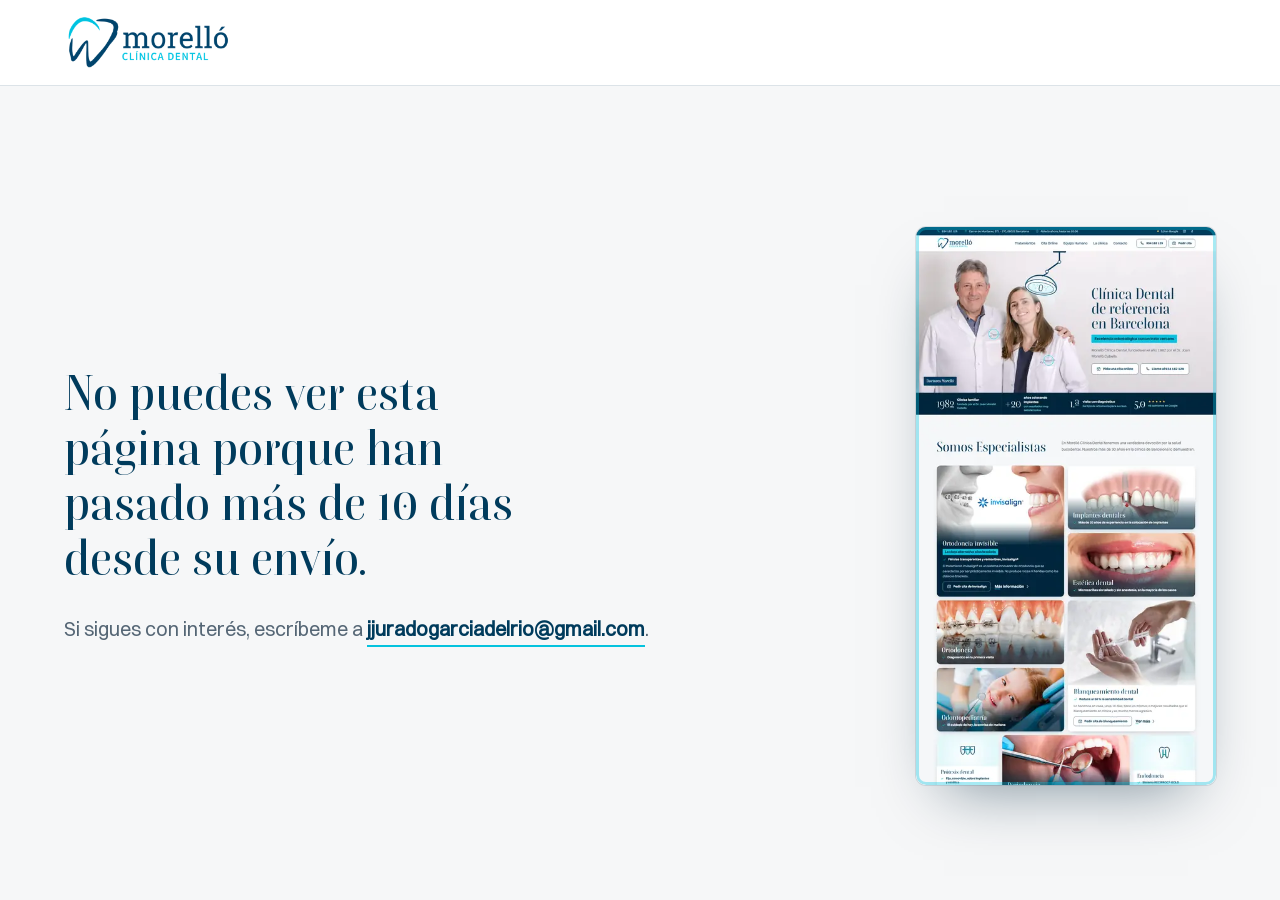
==== commit c97d7be4: "feat: ronda 4 — la home vende servicios y valores añadidos Valores bajo el hero; los 10 servicios en" ====
--- a/prototype/index.html
+++ b/prototype/index.html
@@ -50,7 +50,7 @@
 <link rel="preload" href="assets/fonts/boska-500.woff2" as="font" type="font/woff2" crossorigin>
 <link rel="preload" href="assets/fonts/switzer-400.woff2" as="font" type="font/woff2" crossorigin>
 <link rel="preload" as="image" href="assets/img/doctores-morello-1440.webp" imagesrcset="assets/img/doctores-morello-640.webp 640w, assets/img/doctores-morello-960.webp 960w, assets/img/doctores-morello-1440.webp 1440w, assets/img/doctores-morello-1919.webp 1919w" imagesizes="(min-width: 900px) 92vw, 100vw" fetchpriority="high">
-<link rel="stylesheet" href="assets/css/estilos.css?v=6">
+<link rel="stylesheet" href="assets/css/estilos.css?v=7">
 <script type="application/ld+json">
 {
   "@context": "https://schema.org",
@@ -215,364 +215,183 @@
     </div>
   </section>
 
-  <nav class="franja" aria-label="Accesos">
-    <div class="envoltura franja__dentro">
-      <a class="acceso" href="https://www.morelloclinicadental.com/la-clinica/">
-        <span class="acceso__ico" aria-hidden="true"><svg><use href="#i-edificio"/></svg></span>
-        <div class="acceso__txt"><h3>Sobre nosotros</h3><span class="acceso__enlace">Más información</span></div>
-      </a>
-      <a class="acceso" href="https://www.morelloclinicadental.com/equipo/">
-        <span class="acceso__ico" aria-hidden="true"><svg><use href="#i-equipo"/></svg></span>
-        <div class="acceso__txt"><h3>El equipo</h3><span class="acceso__enlace">Nuestros doctores</span></div>
-      </a>
-      <a class="acceso" href="#cita" data-tratamiento="">
-        <span class="acceso__ico" aria-hidden="true"><svg><use href="#i-cal"/></svg></span>
-        <div class="acceso__txt"><h3>Cita online</h3><span class="acceso__enlace">Pida una cita</span></div>
-      </a>
-      <a class="acceso acceso--google" href="https://maps.google.com/?cid=186776409220179351" target="_blank" rel="noopener">
-        <span class="acceso__nota" aria-hidden="true">5,0</span>
-        <span class="acceso__txt"><span class="estrellas" role="img" aria-label="5 de 5 estrellas"><svg><use href="#i-estrella"/></svg><svg><use href="#i-estrella"/></svg><svg><use href="#i-estrella"/></svg><svg><use href="#i-estrella"/></svg><svg><use href="#i-estrella"/></svg></span><span class="acceso__enlace">46 opiniones en Google</span></span>
-      </a>
-    </div>
-  </nav>
-
-  <!-- ============ SOMOS ESPECIALISTAS: odontograma ============ -->
-  <section class="sec sec--papel especialistas" id="especialistas" aria-labelledby="t-especialistas">
-    <div class="envoltura">
-      <header class="cab-sec">
-        <h2 id="t-especialistas">Somos Especialistas</h2>
-        <a class="boton" href="https://www.morelloclinicadental.com/tratamientos/"><span class="boton__fondo" aria-hidden="true"></span><span class="boton__arco" aria-hidden="true"></span><span class="boton__ico boton__ico--diente" aria-hidden="true"><svg><use href="#i-diente"/></svg><svg><use href="#i-diente"/></svg></span><span class="boton__txt" data-t="Consulte todos los tratamientos que realizamos">Consulte todos los tratamientos que realizamos</span></a>
-      </header>
-
-      <div class="odo" data-odo>
-        <div class="odo__instrumento">
-          <div class="odo__lista" role="group" aria-label="Elija un tratamiento">
-            <button class="opcion" type="button" data-t="ortodoncia" aria-pressed="false" aria-controls="panel-ortodoncia"><span class="opcion__ico" aria-hidden="true"><svg viewBox="0 0 40 40"><path d="M9 9h10v13c0 5-2.2 9-5 9s-5-4-5-9Z"/><path d="M21 9h10v13c0 5-2.2 9-5 9s-5-4-5-9Z"/><path class="pi pi-alambre" d="M5 18.5h30"/><rect class="pi pi-b" x="11.5" y="16" width="5" height="5" rx="1.2"/><rect class="pi pi-b pi-b2" x="23.5" y="16" width="5" height="5" rx="1.2"/></svg></span><span class="opcion__nombre">Ortodoncia</span></button>
-            <button class="opcion" type="button" data-t="invisalign" aria-pressed="false" aria-controls="panel-invisalign"><span class="opcion__ico" aria-hidden="true"><svg viewBox="0 0 40 40"><path d="M9 9h10v13c0 5-2.2 9-5 9s-5-4-5-9Z"/><path d="M21 9h10v13c0 5-2.2 9-5 9s-5-4-5-9Z"/><path class="pi pi-ferula" d="M6.5 7h27v15.5c0 6-2.8 10-6.5 10-2.2 0-3.6-2-7-2s-4.8 2-7 2c-3.7 0-6.5-4-6.5-10Z"/></svg></span><span class="opcion__nombre">Ortodoncia invisible</span></button>
-            <button class="opcion" type="button" data-t="estetica" aria-pressed="false" aria-controls="panel-estetica"><span class="opcion__ico" aria-hidden="true"><svg viewBox="0 0 40 40"><path d="M13 8h12c1.6 0 2.5 1 2.5 2.6V21c0 6.5-3.6 11-8.5 11s-8.5-4.5-8.5-11V10.6C10.5 9 11.4 8 13 8Z"/><path class="pi pi-chispa" d="M31 3.5c.5 2.6 1.6 3.7 4.2 4.2-2.6.5-3.7 1.6-4.2 4.2-.5-2.6-1.6-3.7-4.2-4.2 2.6-.5 3.7-1.6 4.2-4.2Z"/></svg></span><span class="opcion__nombre">Estética dental</span></button>
-            <button class="opcion" type="button" data-t="odontopediatria" aria-pressed="false" aria-controls="panel-odontopediatria"><span class="opcion__ico" aria-hidden="true"><svg viewBox="0 0 40 40"><path d="M11 8.5c2.5-1.8 5-1.2 7 0 1.4.8 2.6.8 4 0 2-1.2 4.5-1.8 7 0 3 2.2 3 6.8 1.4 11-1.2 3.2-1.3 6.6-2.4 10.6-.7 2.6-2.8 2.7-3.5.1-.9-3.3-1.2-6.4-4.5-6.4s-3.6 3.1-4.5 6.4c-.7 2.6-2.8 2.5-3.5-.1-1.1-4-1.2-7.4-2.4-10.6C8 15.3 8 10.7 11 8.5Z" transform="translate(-4 -2) scale(.86)"/><g class="pi pi-peque"><path d="M11 8.5c2.5-1.8 5-1.2 7 0 1.4.8 2.6.8 4 0 2-1.2 4.5-1.8 7 0 3 2.2 3 6.8 1.4 11-1.2 3.2-1.3 6.6-2.4 10.6-.7 2.6-2.8 2.7-3.5.1-.9-3.3-1.2-6.4-4.5-6.4s-3.6 3.1-4.5 6.4c-.7 2.6-2.8 2.5-3.5-.1-1.1-4-1.2-7.4-2.4-10.6C8 15.3 8 10.7 11 8.5Z" transform="translate(21 19) scale(.46)"/></g></svg></span><span class="opcion__nombre">Odontopediatría</span></button>
-            <button class="opcion" type="button" data-t="blanqueamiento" aria-pressed="false" aria-controls="panel-blanqueamiento"><span class="opcion__ico" aria-hidden="true"><svg viewBox="0 0 40 40"><path d="M11 8.5c2.5-1.8 5-1.2 7 0 1.4.8 2.6.8 4 0 2-1.2 4.5-1.8 7 0 3 2.2 3 6.8 1.4 11-1.2 3.2-1.3 6.6-2.4 10.6-.7 2.6-2.8 2.7-3.5.1-.9-3.3-1.2-6.4-4.5-6.4s-3.6 3.1-4.5 6.4c-.7 2.6-2.8 2.5-3.5-.1-1.1-4-1.2-7.4-2.4-10.6C8 15.3 8 10.7 11 8.5Z"/><path class="pi pi-brillo" d="M14 12.5l3-3M15.5 16l5-5"/></svg></span><span class="opcion__nombre">Blanqueamiento</span></button>
-            <button class="opcion" type="button" data-t="implantes" aria-pressed="false" aria-controls="panel-implantes"><span class="opcion__ico" aria-hidden="true"><svg viewBox="0 0 40 40"><path class="pi-corona" d="M11.5 5h17c1.6 0 2.6 1 2.6 2.6v3.6c0 3.4-2.4 5.8-5.8 5.8H14.7c-3.4 0-5.8-2.4-5.8-5.8V7.6C8.9 6 9.9 5 11.5 5Z"/><path d="M17 17v3h6v-3"/><g class="pi pi-tornillo"><path d="M15.5 20h9l-1.2 11.5c-.3 2.4-1.6 3.5-3.3 3.5s-3-1.1-3.3-3.5Z"/><path d="M15.8 23.5l8.4-1.5M16.1 27l7.8-1.5M16.5 30.5l7-1.3"/></g></svg></span><span class="opcion__nombre">Implantes dentales</span></button>
-            <button class="opcion" type="button" data-t="protesis" aria-pressed="false" aria-controls="panel-protesis"><span class="opcion__ico" aria-hidden="true"><svg viewBox="0 0 40 40"><path d="M4.5 10h8.5v11c0 4-1.9 7-4.25 7S4.5 25 4.5 21Z"/><path class="pi pi-pontico" d="M15.75 10h8.5v11c0 4-1.9 7-4.25 7s-4.25-3-4.25-7Z"/><path d="M27 10h8.5v11c0 4-1.9 7-4.25 7S27 25 27 21Z"/><path class="pi pi-puente" d="M9 17h22"/></svg></span><span class="opcion__nombre">Prótesis dental</span></button>
-            <button class="opcion" type="button" data-t="periodoncia" aria-pressed="false" aria-controls="panel-periodoncia"><span class="opcion__ico" aria-hidden="true"><svg viewBox="0 0 40 40"><path d="M11 8.5c2.5-1.8 5-1.2 7 0 1.4.8 2.6.8 4 0 2-1.2 4.5-1.8 7 0 3 2.2 3 6.8 1.4 11-1.2 3.2-1.3 6.6-2.4 10.6-.7 2.6-2.8 2.7-3.5.1-.9-3.3-1.2-6.4-4.5-6.4s-3.6 3.1-4.5 6.4c-.7 2.6-2.8 2.5-3.5-.1-1.1-4-1.2-7.4-2.4-10.6C8 15.3 8 10.7 11 8.5Z"/><path class="pi pi-encia" d="M4.5 19.5c5.2-3.6 10-3.6 15.5 0s10.3 3.6 15.5 0"/></svg></span><span class="opcion__nombre">Periodoncia</span></button>
-            <button class="opcion" type="button" data-t="endodoncia" aria-pressed="false" aria-controls="panel-endodoncia"><span class="opcion__ico" aria-hidden="true"><svg viewBox="0 0 40 40"><path d="M11 8.5c2.5-1.8 5-1.2 7 0 1.4.8 2.6.8 4 0 2-1.2 4.5-1.8 7 0 3 2.2 3 6.8 1.4 11-1.2 3.2-1.3 6.6-2.4 10.6-.7 2.6-2.8 2.7-3.5.1-.9-3.3-1.2-6.4-4.5-6.4s-3.6 3.1-4.5 6.4c-.7 2.6-2.8 2.5-3.5-.1-1.1-4-1.2-7.4-2.4-10.6C8 15.3 8 10.7 11 8.5Z"/><g class="pi pi-canal"><path d="M17 13.5v14.5M23 13.5v14.5"/></g></svg></span><span class="opcion__nombre">Endodoncia</span></button>
-            <button class="opcion" type="button" data-t="conservadora" aria-pressed="false" aria-controls="panel-conservadora"><span class="opcion__ico" aria-hidden="true"><svg viewBox="0 0 40 40"><path d="M11 8.5c2.5-1.8 5-1.2 7 0 1.4.8 2.6.8 4 0 2-1.2 4.5-1.8 7 0 3 2.2 3 6.8 1.4 11-1.2 3.2-1.3 6.6-2.4 10.6-.7 2.6-2.8 2.7-3.5.1-.9-3.3-1.2-6.4-4.5-6.4s-3.6 3.1-4.5 6.4c-.7 2.6-2.8 2.5-3.5-.1-1.1-4-1.2-7.4-2.4-10.6C8 15.3 8 10.7 11 8.5Z"/><circle class="pi pi-empaste" cx="20" cy="14.5" r="3.6"/></svg></span><span class="opcion__nombre">Odontología conservadora</span></button>
-          </div>
-          <div class="odo__lienzo">
-            <!-- odontograma:inicio -->
-<svg class="odo__svg" viewBox="0 0 389 733" role="img" aria-labelledby="odo-titulo odo-desc" data-t="">
-<title id="odo-titulo">Odontograma</title><desc id="odo-desc">Las dos arcadas vistas desde arriba, con la numeración dental de cada pieza. Al elegir un tratamiento se ve qué dientes trata.</desc>
-<defs>
-<linearGradient id="g-brillo" x1="0" y1="1" x2="0" y2="0"><stop offset="0" stop-color="#fff" stop-opacity="0"/><stop offset=".55" stop-color="#E6FAFD"/><stop offset="1" stop-color="#9BE8F3"/></linearGradient>
-<linearGradient id="g-titanio" x1="0" x2="1"><stop offset="0" stop-color="#7C8C99"/><stop offset=".45" stop-color="#D5DDE3"/><stop offset="1" stop-color="#8996A1"/></linearGradient>
-</defs>
-<g class="encia"><path class="encia__base" d="M9.39,341.72L9.69,335.62L10.02,329.52L10.37,323.42L10.74,317.31L10.97,311.18L11.23,305.05L11.53,298.92L11.86,292.79L12.22,286.64L12.62,280.48L13.06,274.33L13.53,268.16L14.12,261.99L14.81,255.83L15.54,249.67L16.32,243.49L17.15,237.31L18.02,231.12L18.95,224.94L19.94,218.74L20.97,212.54L22.2,206.36L24.07,200.28L26,194.24L28,188.18L30.06,182.15L32.2,176.11L34.41,170.11L36.71,164.1L39.06,158.11L40.97,151.98L42.97,145.85L45.08,139.72L47.31,133.62L49.65,127.49L52.12,121.39L54.83,115.35L57.85,109.42L61.02,103.51L64.35,97.65L67.87,91.82L71.55,86.07L75.44,80.37L79.61,74.79L84.19,69.46L88.99,64.26L94.04,59.21L99.33,54.34L104.86,49.69L110.65,45.26L116.52,40.91L122.23,36.27L128.26,31.92L134.62,27.88L141.24,24.23L148.12,20.97L155.22,18.14L162.5,15.75L169.91,14.08L177.4,12.89L184.89,12.15L192.3,11.84L194.52,11.82L201.92,12.02L209.39,12.63L216.85,13.68L224.32,15.18L231.65,17.39L238.8,20.09L245.74,23.22L252.46,26.77L258.9,30.69L265.01,34.95L270.83,39.52L276.59,44.01L282.45,48.35L288.07,52.95L293.42,57.75L298.53,62.74L303.42,67.91L308.06,73.19L312.37,78.71L316.32,84.38L320.06,90.1L323.62,95.91L327.01,101.77L330.23,107.67L333.3,113.6L336.12,119.6L338.63,125.69L341.01,131.81L343.27,137.91L345.41,144.03L347.45,150.17L349.39,156.29L351.6,162.33L353.92,168.33L356.15,174.34L358.31,180.36L360.4,186.39L362.42,192.45L364.36,198.49L366.25,204.57L367.71,210.71L368.76,216.91L369.76,223.11L370.71,229.3L371.6,235.48L372.44,241.67L373.24,247.84L373.98,254.01L374.68,260.17L375.32,266.33L375.81,272.5L376.25,278.66L376.67,284.81L377.04,290.96L377.38,297.11L377.68,303.25L377.95,309.38L378.19,315.5L378.51,321.62L378.88,327.72L379.22,333.82L379.52,339.92A36.72,36.72 0 0 1 306.17,343.47L306.17,343.47L305.88,337.7L305.56,331.94L305.22,326.18L304.77,320.44L304.18,314.72L303.57,309L302.92,303.29L302.24,297.6L301.53,291.92L300.79,286.25L300.01,280.59L299.2,274.96L298.46,269.32L297.71,263.69L296.91,258.07L296.08,252.48L295.21,246.92L294.3,241.35L293.35,235.82L292.34,230.3L291.3,224.81L290.54,219.28L290.11,213.71L289.61,208.12L289.07,202.58L288.46,197.04L287.79,191.52L287.06,186.03L286.26,180.57L285.2,175.18L283.7,169.93L282.14,164.75L280.49,159.61L278.77,154.52L276.98,149.52L275.1,144.57L273.31,139.62L271.53,134.7L269.66,129.87L267.68,125.13L265.6,120.48L263.41,115.91L261.11,111.48L258.86,107.1L256.59,102.72L254.2,98.49L251.67,94.39L248.99,90.44L246.18,86.66L243.22,83.05L239.75,80.06L235.95,77.67L232.05,75.53L228.12,73.67L224.13,72.07L220.06,70.74L215.95,69.67L211.8,68.82L207.62,67.98L203.32,67.37L198.96,67.02L194.49,66.9L193.19,66.91L188.74,67.1L184.4,67.53L180.15,68.2L175.97,69.08L171.83,69.96L167.74,71.1L163.69,72.51L159.7,74.2L155.79,76.13L151.93,78.35L148.13,80.83L144.89,84.1L141.98,87.76L139.2,91.6L136.57,95.59L134.09,99.72L131.73,104L129.5,108.4L127.19,112.79L124.93,117.25L122.77,121.84L120.73,126.51L118.78,131.29L116.93,136.14L115.17,141.09L113.34,146.02L111.48,150.99L109.71,156.01L108.02,161.12L106.4,166.27L104.85,171.48L103.37,176.74L102.5,182.18L101.72,187.65L101,193.16L100.36,198.67L99.76,204.22L99.24,209.77L98.76,215.35L98.34,220.93L97.39,226.43L96.35,231.93L95.37,237.44L94.42,243L93.53,248.55L92.67,254.13L91.85,259.73L91.07,265.35L90.33,270.98L89.56,276.62L88.76,282.26L87.99,287.92L87.26,293.6L86.56,299.28L85.89,304.98L85.25,310.69L84.64,316.41L84.06,322.14L83.68,327.88L83.34,333.64L83.03,339.4L82.75,345.17A36.72,36.72 0 0 1 9.39,341.72Z"/><path class="encia__base" d="M21.84,390.35L22.19,396.42L22.56,402.48L22.96,408.56L23.38,414.62L23.78,420.7L24.15,426.79L24.54,432.88L24.97,438.97L25.42,445.07L25.9,451.17L26.42,457.29L26.97,463.4L27.56,469.51L28.18,475.63L28.84,481.75L29.54,487.88L30.29,494.01L31.07,500.14L31.9,506.29L32.77,512.43L33.7,518.59L34.67,524.75L35.69,530.91L36.77,537.08L38.13,543.21L40.15,549.21L42.23,555.2L44.37,561.17L46.58,567.15L48.86,573.1L51.21,579.05L53.65,584.97L56.16,590.86L58.52,596.83L60.66,602.88L62.92,608.9L65.29,614.93L67.78,620.96L70.4,626.95L73.16,632.94L76.04,638.91L79.05,644.88L82.25,650.82L85.64,656.72L89.24,662.56L93.1,668.38L97.2,674.1L101.87,679.5L106.94,684.67L112.3,689.66L117.98,694.43L123.95,698.93L130.26,703.12L136.77,707.09L143.46,710.88L150.46,714.22L157.72,717.05L165.21,719.33L172.8,721.04L180.44,722.29L188.1,723L194.52,723.18L202.11,722.92L209.78,722.12L217.42,720.81L225,719.01L232.46,716.63L239.68,713.72L246.63,710.31L253.27,706.45L259.77,702.47L266.01,698.24L271.94,693.69L277.57,688.87L282.88,683.86L287.91,678.66L292.48,673.19L296.53,667.46L300.34,661.64L303.91,655.79L307.27,649.88L310.44,643.93L313.42,637.97L316.29,631.98L319.03,626L321.62,620L324.1,613.98L326.45,607.95L328.69,601.91L330.82,595.86L333.24,589.93L335.75,584.02L338.17,578.09L340.51,572.15L342.77,566.21L344.97,560.24L347.11,554.25L349.17,548.26L351.18,542.25L352.4,536.09L353.47,529.94L354.49,523.76L355.46,517.6L356.37,511.46L357.24,505.31L358.06,499.17L358.83,493.04L359.57,486.91L360.27,480.78L360.92,474.66L361.54,468.53L362.12,462.43L362.66,456.31L363.17,450.21L363.65,444.11L364.1,438.01L364.52,431.91L364.91,425.83L365.28,419.74L365.69,413.66L366.11,407.59L366.5,401.51L366.87,395.45A35.1,35.1 0 0 0 296.79,391.32L296.79,391.32L296.44,397.12L296.07,402.9L295.67,408.67L295.21,414.44L294.65,420.2L294.07,425.95L293.46,431.69L292.82,437.42L292.16,443.15L291.47,448.86L290.74,454.56L289.99,460.26L289.21,465.93L288.39,471.6L287.55,477.25L286.67,482.89L285.75,488.52L284.8,494.12L283.81,499.71L282.78,505.28L281.71,510.83L280.6,516.35L279.45,521.86L278.34,527.35L277.91,532.97L277.43,538.58L276.9,544.17L276.31,549.75L275.65,555.32L274.94,560.86L274.16,566.38L273.31,571.86L272.23,577.28L270.68,582.53L269.07,587.72L267.37,592.87L265.6,597.94L263.73,602.95L261.78,607.89L259.73,612.71L257.52,617.43L255.23,622.04L252.84,626.52L250.34,630.88L247.76,635.07L245.06,639.12L242.51,643.15L240.01,647.14L237.38,650.97L234.64,654.58L231.75,657.99L228.73,661.18L225.51,664.04L222,666.34L218.37,668.37L214.67,670.1L210.88,671.53L206.96,672.69L202.91,673.46L198.76,673.9L194.49,674.04L190.91,673.94L186.75,673.55L182.68,672.85L178.73,671.73L174.92,670.34L171.19,668.65L167.58,666.68L164.04,664.42L160.76,661.66L157.73,658.52L154.81,655.14L152.05,651.55L149.4,647.77L146.89,643.8L144.37,639.74L141.66,635.72L139.07,631.56L136.55,627.23L134.14,622.76L131.83,618.17L129.62,613.48L127.53,608.65L125.57,603.74L123.69,598.74L121.91,593.68L120.2,588.55L118.57,583.35L117.01,578.11L115.83,572.74L114.97,567.24L114.18,561.73L113.46,556.2L112.79,550.64L112.19,545.07L111.65,539.47L111.16,533.86L110.73,528.24L109.74,522.72L108.58,517.23L107.46,511.7L106.38,506.16L105.35,500.6L104.35,495.02L103.4,489.41L102.48,483.79L101.59,478.15L100.74,472.5L99.92,466.83L99.13,461.17L98.37,455.47L97.65,449.77L96.95,444.07L96.28,438.34L95.64,432.61L95.03,426.87L94.44,421.12L93.88,415.37L93.4,409.6L93,403.81L92.62,398.03L92.26,392.24L91.93,386.44A35.1,35.1 0 0 0 21.84,390.35Z"/><path class="encia__luz" d="M9.39,341.72L9.69,335.62L10.02,329.52L10.37,323.42L10.74,317.31L10.97,311.18L11.23,305.05L11.53,298.92L11.86,292.79L12.22,286.64L12.62,280.48L13.06,274.33L13.53,268.16L14.12,261.99L14.81,255.83L15.54,249.67L16.32,243.49L17.15,237.31L18.02,231.12L18.95,224.94L19.94,218.74L20.97,212.54L22.2,206.36L24.07,200.28L26,194.24L28,188.18L30.06,182.15L32.2,176.11L34.41,170.11L36.71,164.1L39.06,158.11L40.97,151.98L42.97,145.85L45.08,139.72L47.31,133.62L49.65,127.49L52.12,121.39L54.83,115.35L57.85,109.42L61.02,103.51L64.35,97.65L67.87,91.82L71.55,86.07L75.44,80.37L79.61,74.79L84.19,69.46L88.99,64.26L94.04,59.21L99.33,54.34L104.86,49.69L110.65,45.26L116.52,40.91L122.23,36.27L128.26,31.92L134.62,27.88L141.24,24.23L148.12,20.97L155.22,18.14L162.5,15.75L169.91,14.08L177.4,12.89L184.89,12.15L192.3,11.84L194.52,11.82L201.92,12.02L209.39,12.63L216.85,13.68L224.32,15.18L231.65,17.39L238.8,20.09L245.74,23.22L252.46,26.77L258.9,30.69L265.01,34.95L270.83,39.52L276.59,44.01L282.45,48.35L288.07,52.95L293.42,57.75L298.53,62.74L303.42,67.91L308.06,73.19L312.37,78.71L316.32,84.38L320.06,90.1L323.62,95.91L327.01,101.77L330.23,107.67L333.3,113.6L336.12,119.6L338.63,125.69L341.01,131.81L343.27,137.91L345.41,144.03L347.45,150.17L349.39,156.29L351.6,162.33L353.92,168.33L356.15,174.34L358.31,180.36L360.4,186.39L362.42,192.45L364.36,198.49L366.25,204.57L367.71,210.71L368.76,216.91L369.76,223.11L370.71,229.3L371.6,235.48L372.44,241.67L373.24,247.84L373.98,254.01L374.68,260.17L375.32,266.33L375.81,272.5L376.25,278.66L376.67,284.81L377.04,290.96L377.38,297.11L377.68,303.25L377.95,309.38L378.19,315.5L378.51,321.62L378.88,327.72L379.22,333.82L379.52,339.92A36.72,36.72 0 0 1 306.17,343.47L306.17,343.47L305.88,337.7L305.56,331.94L305.22,326.18L304.77,320.44L304.18,314.72L303.57,309L302.92,303.29L302.24,297.6L301.53,291.92L300.79,286.25L300.01,280.59L299.2,274.96L298.46,269.32L297.71,263.69L296.91,258.07L296.08,252.48L295.21,246.92L294.3,241.35L293.35,235.82L292.34,230.3L291.3,224.81L290.54,219.28L290.11,213.71L289.61,208.12L289.07,202.58L288.46,197.04L287.79,191.52L287.06,186.03L286.26,180.57L285.2,175.18L283.7,169.93L282.14,164.75L280.49,159.61L278.77,154.52L276.98,149.52L275.1,144.57L273.31,139.62L271.53,134.7L269.66,129.87L267.68,125.13L265.6,120.48L263.41,115.91L261.11,111.48L258.86,107.1L256.59,102.72L254.2,98.49L251.67,94.39L248.99,90.44L246.18,86.66L243.22,83.05L239.75,80.06L235.95,77.67L232.05,75.53L228.12,73.67L224.13,72.07L220.06,70.74L215.95,69.67L211.8,68.82L207.62,67.98L203.32,67.37L198.96,67.02L194.49,66.9L193.19,66.91L188.74,67.1L184.4,67.53L180.15,68.2L175.97,69.08L171.83,69.96L167.74,71.1L163.69,72.51L159.7,74.2L155.79,76.13L151.93,78.35L148.13,80.83L144.89,84.1L141.98,87.76L139.2,91.6L136.57,95.59L134.09,99.72L131.73,104L129.5,108.4L127.19,112.79L124.93,117.25L122.77,121.84L120.73,126.51L118.78,131.29L116.93,136.14L115.17,141.09L113.34,146.02L111.48,150.99L109.71,156.01L108.02,161.12L106.4,166.27L104.85,171.48L103.37,176.74L102.5,182.18L101.72,187.65L101,193.16L100.36,198.67L99.76,204.22L99.24,209.77L98.76,215.35L98.34,220.93L97.39,226.43L96.35,231.93L95.37,237.44L94.42,243L93.53,248.55L92.67,254.13L91.85,259.73L91.07,265.35L90.33,270.98L89.56,276.62L88.76,282.26L87.99,287.92L87.26,293.6L86.56,299.28L85.89,304.98L85.25,310.69L84.64,316.41L84.06,322.14L83.68,327.88L83.34,333.64L83.03,339.4L82.75,345.17A36.72,36.72 0 0 1 9.39,341.72Z"/><path class="encia__luz" d="M21.84,390.35L22.19,396.42L22.56,402.48L22.96,408.56L23.38,414.62L23.78,420.7L24.15,426.79L24.54,432.88L24.97,438.97L25.42,445.07L25.9,451.17L26.42,457.29L26.97,463.4L27.56,469.51L28.18,475.63L28.84,481.75L29.54,487.88L30.29,494.01L31.07,500.14L31.9,506.29L32.77,512.43L33.7,518.59L34.67,524.75L35.69,530.91L36.77,537.08L38.13,543.21L40.15,549.21L42.23,555.2L44.37,561.17L46.58,567.15L48.86,573.1L51.21,579.05L53.65,584.97L56.16,590.86L58.52,596.83L60.66,602.88L62.92,608.9L65.29,614.93L67.78,620.96L70.4,626.95L73.16,632.94L76.04,638.91L79.05,644.88L82.25,650.82L85.64,656.72L89.24,662.56L93.1,668.38L97.2,674.1L101.87,679.5L106.94,684.67L112.3,689.66L117.98,694.43L123.95,698.93L130.26,703.12L136.77,707.09L143.46,710.88L150.46,714.22L157.72,717.05L165.21,719.33L172.8,721.04L180.44,722.29L188.1,723L194.52,723.18L202.11,722.92L209.78,722.12L217.42,720.81L225,719.01L232.46,716.63L239.68,713.72L246.63,710.31L253.27,706.45L259.77,702.47L266.01,698.24L271.94,693.69L277.57,688.87L282.88,683.86L287.91,678.66L292.48,673.19L296.53,667.46L300.34,661.64L303.91,655.79L307.27,649.88L310.44,643.93L313.42,637.97L316.29,631.98L319.03,626L321.62,620L324.1,613.98L326.45,607.95L328.69,601.91L330.82,595.86L333.24,589.93L335.75,584.02L338.17,578.09L340.51,572.15L342.77,566.21L344.97,560.24L347.11,554.25L349.17,548.26L351.18,542.25L352.4,536.09L353.47,529.94L354.49,523.76L355.46,517.6L356.37,511.46L357.24,505.31L358.06,499.17L358.83,493.04L359.57,486.91L360.27,480.78L360.92,474.66L361.54,468.53L362.12,462.43L362.66,456.31L363.17,450.21L363.65,444.11L364.1,438.01L364.52,431.91L364.91,425.83L365.28,419.74L365.69,413.66L366.11,407.59L366.5,401.51L366.87,395.45A35.1,35.1 0 0 0 296.79,391.32L296.79,391.32L296.44,397.12L296.07,402.9L295.67,408.67L295.21,414.44L294.65,420.2L294.07,425.95L293.46,431.69L292.82,437.42L292.16,443.15L291.47,448.86L290.74,454.56L289.99,460.26L289.21,465.93L288.39,471.6L287.55,477.25L286.67,482.89L285.75,488.52L284.8,494.12L283.81,499.71L282.78,505.28L281.71,510.83L280.6,516.35L279.45,521.86L278.34,527.35L277.91,532.97L277.43,538.58L276.9,544.17L276.31,549.75L275.65,555.32L274.94,560.86L274.16,566.38L273.31,571.86L272.23,577.28L270.68,582.53L269.07,587.72L267.37,592.87L265.6,597.94L263.73,602.95L261.78,607.89L259.73,612.71L257.52,617.43L255.23,622.04L252.84,626.52L250.34,630.88L247.76,635.07L245.06,639.12L242.51,643.15L240.01,647.14L237.38,650.97L234.64,654.58L231.75,657.99L228.73,661.18L225.51,664.04L222,666.34L218.37,668.37L214.67,670.1L210.88,671.53L206.96,672.69L202.91,673.46L198.76,673.9L194.49,674.04L190.91,673.94L186.75,673.55L182.68,672.85L178.73,671.73L174.92,670.34L171.19,668.65L167.58,666.68L164.04,664.42L160.76,661.66L157.73,658.52L154.81,655.14L152.05,651.55L149.4,647.77L146.89,643.8L144.37,639.74L141.66,635.72L139.07,631.56L136.55,627.23L134.14,622.76L131.83,618.17L129.62,613.48L127.53,608.65L125.57,603.74L123.69,598.74L121.91,593.68L120.2,588.55L118.57,583.35L117.01,578.11L115.83,572.74L114.97,567.24L114.18,561.73L113.46,556.2L112.79,550.64L112.19,545.07L111.65,539.47L111.16,533.86L110.73,528.24L109.74,522.72L108.58,517.23L107.46,511.7L106.38,506.16L105.35,500.6L104.35,495.02L103.4,489.41L102.48,483.79L101.59,478.15L100.74,472.5L99.92,466.83L99.13,461.17L98.37,455.47L97.65,449.77L96.95,444.07L96.28,438.34L95.64,432.61L95.03,426.87L94.44,421.12L93.88,415.37L93.4,409.6L93,403.81L92.62,398.03L92.26,392.24L91.93,386.44A35.1,35.1 0 0 0 21.84,390.35Z"/></g>
-<g class="encia encia--temporal"><path class="encia__base" d="M42.51,195.48L43.21,188.84L44.07,182.19L45.09,175.52L46.28,168.85L47.92,162.23L49.74,155.62L51.75,149.04L53.97,142.48L56.4,135.95L59.06,129.47L61.95,123.04L65.18,116.73L69.09,110.7L73.23,104.83L77.63,99.1L82.27,93.57L87.18,88.22L92.34,83.1L97.75,78.24L103.37,73.63L109.22,69.33L115.31,65.35L121.59,61.73L128.05,58.48L134.56,55.47L140.87,52.12L147.39,49.14L154.07,46.54L160.88,44.34L167.8,42.53L174.8,41.18L181.86,40.34L188.92,39.87L194.51,39.76L201.54,39.94L208.59,40.48L215.63,41.4L222.63,42.87L229.53,44.76L236.32,47.05L242.96,49.72L249.44,52.78L255.72,56.19L262.29,59.12L268.72,62.44L274.96,66.14L280.99,70.18L286.81,74.56L292.38,79.21L297.74,84.13L302.85,89.3L307.7,94.68L312.3,100.27L316.64,106.02L320.73,111.92L324.57,117.97L327.66,124.35L330.5,130.79L333.12,137.29L335.5,143.81L337.68,150.39L339.65,156.97L341.43,163.58L342.98,170.22L344.13,176.88L345.12,183.54L345.94,190.19A33.48,33.48 0 0 1 279.41,197.71L279.41,197.71L278.77,192.57L278.02,187.48L277.14,182.44L276.37,177.42L275.53,172.45L274.55,167.53L273.44,162.68L272.2,157.89L270.82,153.2L269.29,148.6L267.63,144.09L266.31,139.43L264.84,134.85L263.19,130.34L261.36,125.94L259.35,121.62L257.15,117.42L254.75,113.35L252.12,109.41L249.3,105.64L246.26,102.01L243.02,98.55L239.57,95.27L235.91,92.17L231.62,90.16L227.23,88.43L222.74,86.95L218.17,85.74L213.54,84.8L208.87,84.07L204.13,83.45L199.34,83.08L194.5,82.96L190.64,83.04L185.84,83.36L181.1,83.92L176.4,84.64L171.76,85.53L167.18,86.69L162.67,88.11L158.27,89.78L153.95,91.73L150.16,94.62L146.67,97.86L143.38,101.29L140.31,104.88L137.43,108.64L134.77,112.53L132.32,116.58L130.08,120.76L128.04,125.04L126.16,129.44L124.48,133.92L122.97,138.5L121.64,143.13L120.04,147.67L118.48,152.25L117.07,156.93L115.8,161.69L114.67,166.52L113.66,171.44L112.79,176.4L112.05,181.42L111.15,186.44L110.38,191.52L109.72,196.65L109.17,201.82A33.48,33.48 0 0 1 42.51,195.48Z"/><path class="encia__base" d="M58.14,544.29L58.8,550.81L59.6,557.35L60.53,563.9L61.62,570.45L63.08,576.98L64.93,583.45L66.95,589.92L69.16,596.34L71.56,602.74L74.17,609.1L77,615.42L80.06,621.66L83.36,627.82L87.16,633.78L91.23,639.6L95.57,645.26L100.18,650.75L105.09,656.04L110.28,661.07L115.74,665.86L121.43,670.41L127.39,674.62L133.63,678.45L140.1,681.87L146.78,684.84L153.51,687.65L160.4,690.01L167.42,691.88L174.53,693.25L181.67,694.21L188.82,694.82L194.51,694.97L201.65,694.74L208.79,694.02L215.93,693.01L223.03,691.54L230.02,689.57L236.88,687.1L243.59,684.27L250.23,681.21L256.66,677.7L262.84,673.8L268.75,669.52L274.39,664.9L279.81,660.06L284.94,654.97L289.78,649.65L294.35,644.12L298.63,638.42L302.64,632.57L306.34,626.57L309.59,620.38L312.6,614.12L315.38,607.8L317.95,601.43L320.31,595.04L322.47,588.6L324.46,582.14L326.27,575.66L327.61,569.11L328.67,562.55L329.58,556.01L330.34,549.47A31.32,31.32 0 0 0 268.06,542.81L268.06,542.81L267.44,548.07L266.72,553.3L265.89,558.46L265.07,563.59L264.44,568.74L263.69,573.84L262.81,578.89L261.79,583.88L260.63,588.79L259.34,593.64L257.89,598.38L256.29,603.04L254.72,607.68L253.04,612.27L251.19,616.74L249.16,621.08L246.93,625.31L244.51,629.38L241.89,633.29L239,636.95L235.9,640.41L232.61,643.67L229.12,646.7L225.43,649.49L221.42,651.79L217.24,653.71L212.92,655.33L208.47,656.65L203.9,657.63L199.23,658.1L194.5,658.25L190.74,658.15L186.05,657.75L181.46,656.88L176.98,655.62L172.63,654.06L168.42,652.21L164.36,650.03L160.63,647.29L157.1,644.31L153.77,641.1L150.63,637.68L147.69,634.06L145.01,630.2L142.55,626.15L140.29,621.96L138.21,617.64L136.32,613.18L134.61,608.63L133.05,603.98L131.42,599.34L129.94,594.6L128.62,589.79L127.43,584.89L126.39,579.92L125.48,574.88L124.7,569.8L124.05,564.66L123.3,559.52L122.44,554.35L121.7,549.14L121.06,543.88L120.52,538.59A31.32,31.32 0 0 0 58.14,544.29Z"/></g>
-<g class="odo-lados" aria-hidden="true"><text x="6" y="372.34">Derecha</text><text x="383" y="372.34" text-anchor="end">Izquierda</text></g>
-<g class="fx fx-vista fx-vista--endo" transform="translate(194.5 564.9758873570005)"><path class="vista__hueso" d="M-70,-6C-40,-12 -20,-2 0,-6C20,-10 40,-2 70,-8L70,62L-70,62Z"/><path class="vista__muela" d="M-26,-46C-26,-60 -14,-64 0,-60C14,-64 26,-60 26,-46C26,-34 22,-26 20,-18C18,-4 22,18 16,40C13,50 6,48 6,38C6,24 4,10 0,8C-4,10 -6,24 -6,38C-6,48 -13,50 -16,40C-22,18 -18,-4 -20,-18C-22,-26 -26,-34 -26,-46Z"/><path class="vista__camara" d="M-10,-40C-10,-46 10,-46 10,-40L8,-22C6,-16 -6,-16 -8,-22Z"/><g class="vista__canales"><path d="M-6,-22C-9,0 -11,22 -11,40"/><path d="M6,-22C9,0 11,22 11,40"/></g></g><g class="fx fx-vista fx-vista--impl" transform="translate(194.5 564.9758873570005)"><path class="vista__hueso" d="M-70,-6C-40,-12 -20,-2 0,-6C20,-10 40,-2 70,-8L70,62L-70,62Z"/><g class="vista__tornillo"><path d="M-9,-8L9,-8L8,40C6,48 -6,48 -8,40Z"/><path class="vista__rosca" d="M-9,0L9,-3M-9,8L9,5M-9,16L9,13M-8,24L8,21M-8,32L8,29"/></g><path class="vista__pilar" d="M-6,-20L6,-20L8,-8L-8,-8Z"/><path class="vista__corona" d="M-24,-52C-24,-64 -12,-66 0,-62C12,-66 24,-64 24,-52C24,-38 18,-24 10,-20L-10,-20C-18,-24 -24,-38 -24,-52Z"/></g>
-<g class="arcadas arcadas--adulto"><g class="diente diente--inc es-frente es-visible" data-n="11" data-nombre="incisivo central superior derecho" data-tipo="inc" transform="translate(170.02 42.22) rotate(-193.72)"><g class="diente__cuerpo" style="--g:7.66deg;--dx:1.13px;--dy:1.14px;--i:0"><path class="diente__forma" d="M-23.22,3.7800000000000007C-23.22,17.01 -11.61,18.900000000000002 0,18.900000000000002C11.61,18.900000000000002 23.22,17.01 23.22,3.7800000000000007C23.22,-1.8900000000000003 10.449,-18.900000000000002 0,-18.900000000000002C-10.449,-18.900000000000002 -23.22,-1.8900000000000003 -23.22,3.7800000000000007Z"/><path class="diente__marfil" d="M-23.22,3.7800000000000007C-23.22,17.01 -11.61,18.900000000000002 0,18.900000000000002C11.61,18.900000000000002 23.22,17.01 23.22,3.7800000000000007C23.22,-1.8900000000000003 10.449,-18.900000000000002 0,-18.900000000000002C-10.449,-18.900000000000002 -23.22,-1.8900000000000003 -23.22,3.7800000000000007Z"/><path class="diente__brillo" d="M-23.22,3.7800000000000007C-23.22,17.01 -11.61,18.900000000000002 0,18.900000000000002C11.61,18.900000000000002 23.22,17.01 23.22,3.7800000000000007C23.22,-1.8900000000000003 10.449,-18.900000000000002 0,-18.900000000000002C-10.449,-18.900000000000002 -23.22,-1.8900000000000003 -23.22,3.7800000000000007Z"/><path class="diente__luz" d="M-23.22,3.7800000000000007C-23.22,17.01 -11.61,18.900000000000002 0,18.900000000000002C11.61,18.900000000000002 23.22,17.01 23.22,3.7800000000000007C23.22,-1.8900000000000003 10.449,-18.900000000000002 0,-18.900000000000002C-10.449,-18.900000000000002 -23.22,-1.8900000000000003 -23.22,3.7800000000000007Z"/><path class="diente__surco" d="M-14.3964,9.450000000000001Q0,14.742000000000003 14.3964,9.450000000000001"/><rect class="bracket" x="-7.89" y="11.34" width="15.79" height="6.05" rx="1.2"/></g></g><g class="diente diente--inc es-frente es-visible" data-n="12" data-nombre="incisivo lateral superior derecho" data-tipo="inc" transform="translate(131.06 61.89) rotate(-219.27)"><g class="diente__cuerpo" style="--g:-3.44deg;--dx:-1.55px;--dy:0.48px;--i:1"><path class="diente__forma" d="M-17.82,3.3480000000000008C-17.82,15.066000000000003 -8.91,16.740000000000002 0,16.740000000000002C8.91,16.740000000000002 17.82,15.066000000000003 17.82,3.3480000000000008C17.82,-1.6740000000000004 8.019,-16.740000000000002 0,-16.740000000000002C-8.019,-16.740000000000002 -17.82,-1.6740000000000004 -17.82,3.3480000000000008Z"/><path class="diente__marfil" d="M-17.82,3.3480000000000008C-17.82,15.066000000000003 -8.91,16.740000000000002 0,16.740000000000002C8.91,16.740000000000002 17.82,15.066000000000003 17.82,3.3480000000000008C17.82,-1.6740000000000004 8.019,-16.740000000000002 0,-16.740000000000002C-8.019,-16.740000000000002 -17.82,-1.6740000000000004 -17.82,3.3480000000000008Z"/><path class="diente__brillo" d="M-17.82,3.3480000000000008C-17.82,15.066000000000003 -8.91,16.740000000000002 0,16.740000000000002C8.91,16.740000000000002 17.82,15.066000000000003 17.82,3.3480000000000008C17.82,-1.6740000000000004 8.019,-16.740000000000002 0,-16.740000000000002C-8.019,-16.740000000000002 -17.82,-1.6740000000000004 -17.82,3.3480000000000008Z"/><path class="diente__luz" d="M-17.82,3.3480000000000008C-17.82,15.066000000000003 -8.91,16.740000000000002 0,16.740000000000002C8.91,16.740000000000002 17.82,15.066000000000003 17.82,3.3480000000000008C17.82,-1.6740000000000004 8.019,-16.740000000000002 0,-16.740000000000002C-8.019,-16.740000000000002 -17.82,-1.6740000000000004 -17.82,3.3480000000000008Z"/><path class="diente__surco" d="M-11.0484,8.370000000000001Q0,13.057200000000002 11.0484,8.370000000000001"/><rect class="bracket" x="-6.06" y="10.04" width="12.12" height="5.36" rx="1.2"/></g></g><g class="diente diente--can es-frente es-visible" data-n="13" data-nombre="canino superior derecho" data-tipo="can" transform="translate(103.8 92.72) rotate(-236.47)"><g class="diente__cuerpo" style="--g:6.56deg;--dx:-1.3px;--dy:1.6px;--i:2"><path class="diente__forma" d="M-20.52,1.08C-20.52,12.96 -8.208,21.6 0,21.6C8.208,21.6 20.52,12.96 20.52,1.08C20.52,-10.8 9.234,-21.6 0,-21.6C-9.234,-21.6 -20.52,-10.8 -20.52,1.08Z"/><path class="diente__marfil" d="M-20.52,1.08C-20.52,12.96 -8.208,21.6 0,21.6C8.208,21.6 20.52,12.96 20.52,1.08C20.52,-10.8 9.234,-21.6 0,-21.6C-9.234,-21.6 -20.52,-10.8 -20.52,1.08Z"/><path class="diente__brillo" d="M-20.52,1.08C-20.52,12.96 -8.208,21.6 0,21.6C8.208,21.6 20.52,12.96 20.52,1.08C20.52,-10.8 9.234,-21.6 0,-21.6C-9.234,-21.6 -20.52,-10.8 -20.52,1.08Z"/><path class="diente__luz" d="M-20.52,1.08C-20.52,12.96 -8.208,21.6 0,21.6C8.208,21.6 20.52,12.96 20.52,1.08C20.52,-10.8 9.234,-21.6 0,-21.6C-9.234,-21.6 -20.52,-10.8 -20.52,1.08Z"/><path class="diente__surco" d="M-11.286000000000001,2.16L0,11.880000000000003L11.286000000000001,2.16"/><rect class="bracket" x="-6.98" y="12.96" width="13.95" height="6.91" rx="1.2"/></g></g><g class="diente diente--pre es-visible" data-n="14" data-nombre="primer premolar superior derecho" data-tipo="pre" transform="translate(84.16 130.21) rotate(-247.35)"><g class="diente__cuerpo" style="--g:0deg;--dx:1.97px;--dy:-1.94px;--i:3"><path class="diente__forma" d="M-18.900000000000002,0C-18.900000000000002,15.552000000000001 -12.096000000000002,24.3 0,24.3C12.096000000000002,24.3 18.900000000000002,15.552000000000001 18.900000000000002,0C18.900000000000002,-15.552000000000001 12.096000000000002,-24.3 0,-24.3C-12.096000000000002,-24.3 -18.900000000000002,-15.552000000000001 -18.900000000000002,0Z"/><path class="diente__marfil" d="M-18.900000000000002,0C-18.900000000000002,15.552000000000001 -12.096000000000002,24.3 0,24.3C12.096000000000002,24.3 18.900000000000002,15.552000000000001 18.900000000000002,0C18.900000000000002,-15.552000000000001 12.096000000000002,-24.3 0,-24.3C-12.096000000000002,-24.3 -18.900000000000002,-15.552000000000001 -18.900000000000002,0Z"/><path class="diente__brillo" d="M-18.900000000000002,0C-18.900000000000002,15.552000000000001 -12.096000000000002,24.3 0,24.3C12.096000000000002,24.3 18.900000000000002,15.552000000000001 18.900000000000002,0C18.900000000000002,-15.552000000000001 12.096000000000002,-24.3 0,-24.3C-12.096000000000002,-24.3 -18.900000000000002,-15.552000000000001 -18.900000000000002,0Z"/><path class="diente__luz" d="M-18.900000000000002,0C-18.900000000000002,15.552000000000001 -12.096000000000002,24.3 0,24.3C12.096000000000002,24.3 18.900000000000002,15.552000000000001 18.900000000000002,0C18.900000000000002,-15.552000000000001 12.096000000000002,-24.3 0,-24.3C-12.096000000000002,-24.3 -18.900000000000002,-15.552000000000001 -18.900000000000002,0Z"/><path class="diente__surco" d="M-9.450000000000001,0Q0,-3.4020000000000006 9.450000000000001,0"/><rect class="bracket" x="-6.43" y="14.58" width="12.85" height="7.78" rx="1.2"/></g></g><g class="diente diente--pre es-visible" data-n="15" data-nombre="segundo premolar superior derecho" data-tipo="pre" transform="translate(71.14 167.68) rotate(-253.9)"><g class="diente__cuerpo" style="--g:6.2deg;--dx:-0.28px;--dy:2px;--i:4"><path class="diente__forma" d="M-17.82,0C-17.82,15.8976 -11.4048,24.84 0,24.84C11.4048,24.84 17.82,15.8976 17.82,0C17.82,-15.8976 11.4048,-24.84 0,-24.84C-11.4048,-24.84 -17.82,-15.8976 -17.82,0Z"/><path class="diente__marfil" d="M-17.82,0C-17.82,15.8976 -11.4048,24.84 0,24.84C11.4048,24.84 17.82,15.8976 17.82,0C17.82,-15.8976 11.4048,-24.84 0,-24.84C-11.4048,-24.84 -17.82,-15.8976 -17.82,0Z"/><path class="diente__brillo" d="M-17.82,0C-17.82,15.8976 -11.4048,24.84 0,24.84C11.4048,24.84 17.82,15.8976 17.82,0C17.82,-15.8976 11.4048,-24.84 0,-24.84C-11.4048,-24.84 -17.82,-15.8976 -17.82,0Z"/><path class="diente__luz" d="M-17.82,0C-17.82,15.8976 -11.4048,24.84 0,24.84C11.4048,24.84 17.82,15.8976 17.82,0C17.82,-15.8976 11.4048,-24.84 0,-24.84C-11.4048,-24.84 -17.82,-15.8976 -17.82,0Z"/><path class="diente__surco" d="M-8.91,0Q0,-3.4776000000000002 8.91,0"/><rect class="bracket" x="-6.06" y="14.9" width="12.12" height="7.95" rx="1.2"/></g></g><g class="diente diente--mol" data-n="16" data-nombre="primer molar superior derecho" data-tipo="mol" transform="translate(60.07 214.71) rotate(-259.26)"><g class="diente__cuerpo" style="--g:-6.56deg;--dx:1.2px;--dy:1.91px;--i:5"><path class="diente__forma" d="M-27.54,0C-27.54,23.5872 -21.4812,30.24 0,30.24C21.4812,30.24 27.54,23.5872 27.54,0C27.54,-23.5872 21.4812,-30.24 0,-30.24C-21.4812,-30.24 -27.54,-23.5872 -27.54,0Z"/><path class="diente__marfil" d="M-27.54,0C-27.54,23.5872 -21.4812,30.24 0,30.24C21.4812,30.24 27.54,23.5872 27.54,0C27.54,-23.5872 21.4812,-30.24 0,-30.24C-21.4812,-30.24 -27.54,-23.5872 -27.54,0Z"/><path class="diente__brillo" d="M-27.54,0C-27.54,23.5872 -21.4812,30.24 0,30.24C21.4812,30.24 27.54,23.5872 27.54,0C27.54,-23.5872 21.4812,-30.24 0,-30.24C-21.4812,-30.24 -27.54,-23.5872 -27.54,0Z"/><path class="diente__luz" d="M-27.54,0C-27.54,23.5872 -21.4812,30.24 0,30.24C21.4812,30.24 27.54,23.5872 27.54,0C27.54,-23.5872 21.4812,-30.24 0,-30.24C-21.4812,-30.24 -27.54,-23.5872 -27.54,0Z"/><path class="diente__surco" d="M-15.147,-1.512L15.147,1.512M-2.754,0L-3.8556000000000004,16.632M3.3047999999999997,0L4.957199999999999,-16.632"/><rect class="bracket" x="-9.36" y="18.14" width="18.73" height="9.68" rx="1.2"/><path class="caries" d="M-11.02,-7.26c2,-3 6,-2 6,1s-3,5 -5,4s-2,-3 -1,-5Z"/><path class="obturacion" d="M-14.32,-9.68c3,-4 9,-3 9,1.5s-4,6.5 -7,5.5s-3.5,-4 -2,-7Z"/></g></g><g class="diente diente--mol" data-n="17" data-nombre="segundo molar superior derecho" data-tipo="mol" transform="translate(51.88 269.44) rotate(-263.46)"><g class="diente__cuerpo" style="--g:4.97deg;--dx:1.14px;--dy:1.38px;--i:6"><path class="diente__forma" d="M-24.84,0C-24.84,23.166000000000004 -19.3752,29.700000000000003 0,29.700000000000003C19.3752,29.700000000000003 24.84,23.166000000000004 24.84,0C24.84,-23.166000000000004 19.3752,-29.700000000000003 0,-29.700000000000003C-19.3752,-29.700000000000003 -24.84,-23.166000000000004 -24.84,0Z"/><path class="diente__marfil" d="M-24.84,0C-24.84,23.166000000000004 -19.3752,29.700000000000003 0,29.700000000000003C19.3752,29.700000000000003 24.84,23.166000000000004 24.84,0C24.84,-23.166000000000004 19.3752,-29.700000000000003 0,-29.700000000000003C-19.3752,-29.700000000000003 -24.84,-23.166000000000004 -24.84,0Z"/><path class="diente__brillo" d="M-24.84,0C-24.84,23.166000000000004 -19.3752,29.700000000000003 0,29.700000000000003C19.3752,29.700000000000003 24.84,23.166000000000004 24.84,0C24.84,-23.166000000000004 19.3752,-29.700000000000003 0,-29.700000000000003C-19.3752,-29.700000000000003 -24.84,-23.166000000000004 -24.84,0Z"/><path class="diente__luz" d="M-24.84,0C-24.84,23.166000000000004 -19.3752,29.700000000000003 0,29.700000000000003C19.3752,29.700000000000003 24.84,23.166000000000004 24.84,0C24.84,-23.166000000000004 19.3752,-29.700000000000003 0,-29.700000000000003C-19.3752,-29.700000000000003 -24.84,-23.166000000000004 -24.84,0Z"/><path class="diente__surco" d="M-13.662,-1.4850000000000003L13.662,1.4850000000000003M-2.484,0L-3.4776000000000002,16.335000000000004M2.9808,0L4.4712,-16.335000000000004"/><rect class="bracket" x="-8.45" y="17.82" width="16.89" height="9.5" rx="1.2"/><path class="caries" d="M-9.94,-7.13c2,-3 6,-2 6,1s-3,5 -5,4s-2,-3 -1,-5Z"/><path class="obturacion" d="M-12.92,-9.5c3,-4 9,-3 9,1.5s-4,6.5 -7,5.5s-3.5,-4 -2,-7Z"/></g></g><g class="diente diente--mol" data-n="18" data-nombre="tercer molar (muela del juicio) superior derecho" data-tipo="mol" transform="translate(47.37 320.26) rotate(-266.26)"><g class="diente__cuerpo" style="--g:4.52deg;--dx:0.48px;--dy:-1.79px;--i:7"><path class="diente__forma" d="M-23.22,0C-23.22,21.902400000000004 -18.1116,28.080000000000002 0,28.080000000000002C18.1116,28.080000000000002 23.22,21.902400000000004 23.22,0C23.22,-21.902400000000004 18.1116,-28.080000000000002 0,-28.080000000000002C-18.1116,-28.080000000000002 -23.22,-21.902400000000004 -23.22,0Z"/><path class="diente__marfil" d="M-23.22,0C-23.22,21.902400000000004 -18.1116,28.080000000000002 0,28.080000000000002C18.1116,28.080000000000002 23.22,21.902400000000004 23.22,0C23.22,-21.902400000000004 18.1116,-28.080000000000002 0,-28.080000000000002C-18.1116,-28.080000000000002 -23.22,-21.902400000000004 -23.22,0Z"/><path class="diente__brillo" d="M-23.22,0C-23.22,21.902400000000004 -18.1116,28.080000000000002 0,28.080000000000002C18.1116,28.080000000000002 23.22,21.902400000000004 23.22,0C23.22,-21.902400000000004 18.1116,-28.080000000000002 0,-28.080000000000002C-18.1116,-28.080000000000002 -23.22,-21.902400000000004 -23.22,0Z"/><path class="diente__luz" d="M-23.22,0C-23.22,21.902400000000004 -18.1116,28.080000000000002 0,28.080000000000002C18.1116,28.080000000000002 23.22,21.902400000000004 23.22,0C23.22,-21.902400000000004 18.1116,-28.080000000000002 0,-28.080000000000002C-18.1116,-28.080000000000002 -23.22,-21.902400000000004 -23.22,0Z"/><path class="diente__surco" d="M-12.771,-1.4040000000000001L12.771,1.4040000000000001M-2.322,0L-3.2508000000000004,15.444000000000003M2.7863999999999995,0L4.1796,-15.444000000000003"/></g></g><g class="diente diente--inc es-frente es-visible" data-n="21" data-nombre="incisivo central superior izquierdo" data-tipo="inc" transform="translate(218.98 42.22) rotate(-166.28)"><g class="diente__cuerpo" style="--g:7.88deg;--dx:2px;--dy:1.78px;--i:8"><path class="diente__forma" d="M-23.22,3.7800000000000007C-23.22,17.01 -11.61,18.900000000000002 0,18.900000000000002C11.61,18.900000000000002 23.22,17.01 23.22,3.7800000000000007C23.22,-1.8900000000000003 10.449,-18.900000000000002 0,-18.900000000000002C-10.449,-18.900000000000002 -23.22,-1.8900000000000003 -23.22,3.7800000000000007Z"/><path class="diente__marfil" d="M-23.22,3.7800000000000007C-23.22,17.01 -11.61,18.900000000000002 0,18.900000000000002C11.61,18.900000000000002 23.22,17.01 23.22,3.7800000000000007C23.22,-1.8900000000000003 10.449,-18.900000000000002 0,-18.900000000000002C-10.449,-18.900000000000002 -23.22,-1.8900000000000003 -23.22,3.7800000000000007Z"/><path class="diente__brillo" d="M-23.22,3.7800000000000007C-23.22,17.01 -11.61,18.900000000000002 0,18.900000000000002C11.61,18.900000000000002 23.22,17.01 23.22,3.7800000000000007C23.22,-1.8900000000000003 10.449,-18.900000000000002 0,-18.900000000000002C-10.449,-18.900000000000002 -23.22,-1.8900000000000003 -23.22,3.7800000000000007Z"/><path class="diente__luz" d="M-23.22,3.7800000000000007C-23.22,17.01 -11.61,18.900000000000002 0,18.900000000000002C11.61,18.900000000000002 23.22,17.01 23.22,3.7800000000000007C23.22,-1.8900000000000003 10.449,-18.900000000000002 0,-18.900000000000002C-10.449,-18.900000000000002 -23.22,-1.8900000000000003 -23.22,3.7800000000000007Z"/><path class="diente__surco" d="M-14.3964,9.450000000000001Q0,14.742000000000003 14.3964,9.450000000000001"/><rect class="bracket" x="-7.89" y="11.34" width="15.79" height="6.05" rx="1.2"/></g></g><g class="diente diente--inc es-frente es-visible" data-n="22" data-nombre="incisivo lateral superior izquierdo" data-tipo="inc" transform="translate(257.94 61.89) rotate(-140.73)"><g class="diente__cuerpo" style="--g:-1.11deg;--dx:1.91px;--dy:0.34px;--i:9"><path class="diente__forma" d="M-17.82,3.3480000000000008C-17.82,15.066000000000003 -8.91,16.740000000000002 0,16.740000000000002C8.91,16.740000000000002 17.82,15.066000000000003 17.82,3.3480000000000008C17.82,-1.6740000000000004 8.019,-16.740000000000002 0,-16.740000000000002C-8.019,-16.740000000000002 -17.82,-1.6740000000000004 -17.82,3.3480000000000008Z"/><path class="diente__marfil" d="M-17.82,3.3480000000000008C-17.82,15.066000000000003 -8.91,16.740000000000002 0,16.740000000000002C8.91,16.740000000000002 17.82,15.066000000000003 17.82,3.3480000000000008C17.82,-1.6740000000000004 8.019,-16.740000000000002 0,-16.740000000000002C-8.019,-16.740000000000002 -17.82,-1.6740000000000004 -17.82,3.3480000000000008Z"/><path class="diente__brillo" d="M-17.82,3.3480000000000008C-17.82,15.066000000000003 -8.91,16.740000000000002 0,16.740000000000002C8.91,16.740000000000002 17.82,15.066000000000003 17.82,3.3480000000000008C17.82,-1.6740000000000004 8.019,-16.740000000000002 0,-16.740000000000002C-8.019,-16.740000000000002 -17.82,-1.6740000000000004 -17.82,3.3480000000000008Z"/><path class="diente__luz" d="M-17.82,3.3480000000000008C-17.82,15.066000000000003 -8.91,16.740000000000002 0,16.740000000000002C8.91,16.740000000000002 17.82,15.066000000000003 17.82,3.3480000000000008C17.82,-1.6740000000000004 8.019,-16.740000000000002 0,-16.740000000000002C-8.019,-16.740000000000002 -17.82,-1.6740000000000004 -17.82,3.3480000000000008Z"/><path class="diente__surco" d="M-11.0484,8.370000000000001Q0,13.057200000000002 11.0484,8.370000000000001"/><rect class="bracket" x="-6.06" y="10.04" width="12.12" height="5.36" rx="1.2"/></g></g><g class="diente diente--can es-frente es-visible" data-n="23" data-nombre="canino superior izquierdo" data-tipo="can" transform="translate(285.2 92.72) rotate(-123.53)"><g class="diente__cuerpo" style="--g:4.8deg;--dx:1.38px;--dy:-0.17px;--i:10"><path class="diente__forma" d="M-20.52,1.08C-20.52,12.96 -8.208,21.6 0,21.6C8.208,21.6 20.52,12.96 20.52,1.08C20.52,-10.8 9.234,-21.6 0,-21.6C-9.234,-21.6 -20.52,-10.8 -20.52,1.08Z"/><path class="diente__marfil" d="M-20.52,1.08C-20.52,12.96 -8.208,21.6 0,21.6C8.208,21.6 20.52,12.96 20.52,1.08C20.52,-10.8 9.234,-21.6 0,-21.6C-9.234,-21.6 -20.52,-10.8 -20.52,1.08Z"/><path class="diente__brillo" d="M-20.52,1.08C-20.52,12.96 -8.208,21.6 0,21.6C8.208,21.6 20.52,12.96 20.52,1.08C20.52,-10.8 9.234,-21.6 0,-21.6C-9.234,-21.6 -20.52,-10.8 -20.52,1.08Z"/><path class="diente__luz" d="M-20.52,1.08C-20.52,12.96 -8.208,21.6 0,21.6C8.208,21.6 20.52,12.96 20.52,1.08C20.52,-10.8 9.234,-21.6 0,-21.6C-9.234,-21.6 -20.52,-10.8 -20.52,1.08Z"/><path class="diente__surco" d="M-11.286000000000001,2.16L0,11.880000000000003L11.286000000000001,2.16"/><rect class="bracket" x="-6.98" y="12.96" width="13.95" height="6.91" rx="1.2"/></g></g><g class="diente diente--pre es-visible" data-n="24" data-nombre="primer premolar superior izquierdo" data-tipo="pre" transform="translate(304.84 130.21) rotate(-112.65)"><g class="diente__cuerpo" style="--g:4.58deg;--dx:-1.79px;--dy:0.62px;--i:11"><path class="diente__forma" d="M-18.900000000000002,0C-18.900000000000002,15.552000000000001 -12.096000000000002,24.3 0,24.3C12.096000000000002,24.3 18.900000000000002,15.552000000000001 18.900000000000002,0C18.900000000000002,-15.552000000000001 12.096000000000002,-24.3 0,-24.3C-12.096000000000002,-24.3 -18.900000000000002,-15.552000000000001 -18.900000000000002,0Z"/><path class="diente__marfil" d="M-18.900000000000002,0C-18.900000000000002,15.552000000000001 -12.096000000000002,24.3 0,24.3C12.096000000000002,24.3 18.900000000000002,15.552000000000001 18.900000000000002,0C18.900000000000002,-15.552000000000001 12.096000000000002,-24.3 0,-24.3C-12.096000000000002,-24.3 -18.900000000000002,-15.552000000000001 -18.900000000000002,0Z"/><path class="diente__brillo" d="M-18.900000000000002,0C-18.900000000000002,15.552000000000001 -12.096000000000002,24.3 0,24.3C12.096000000000002,24.3 18.900000000000002,15.552000000000001 18.900000000000002,0C18.900000000000002,-15.552000000000001 12.096000000000002,-24.3 0,-24.3C-12.096000000000002,-24.3 -18.900000000000002,-15.552000000000001 -18.900000000000002,0Z"/><path class="diente__luz" d="M-18.900000000000002,0C-18.900000000000002,15.552000000000001 -12.096000000000002,24.3 0,24.3C12.096000000000002,24.3 18.900000000000002,15.552000000000001 18.900000000000002,0C18.900000000000002,-15.552000000000001 12.096000000000002,-24.3 0,-24.3C-12.096000000000002,-24.3 -18.900000000000002,-15.552000000000001 -18.900000000000002,0Z"/><path class="diente__surco" d="M-9.450000000000001,0Q0,-3.4020000000000006 9.450000000000001,0"/><rect class="bracket" x="-6.43" y="14.58" width="12.85" height="7.78" rx="1.2"/></g></g><g class="diente diente--pre es-visible" data-n="25" data-nombre="segundo premolar superior izquierdo" data-tipo="pre" transform="translate(317.86 167.68) rotate(-106.1)"><g class="diente__cuerpo" style="--g:1.91deg;--dx:0.01px;--dy:1.57px;--i:12"><path class="diente__forma" d="M-17.82,0C-17.82,15.8976 -11.4048,24.84 0,24.84C11.4048,24.84 17.82,15.8976 17.82,0C17.82,-15.8976 11.4048,-24.84 0,-24.84C-11.4048,-24.84 -17.82,-15.8976 -17.82,0Z"/><path class="diente__marfil" d="M-17.82,0C-17.82,15.8976 -11.4048,24.84 0,24.84C11.4048,24.84 17.82,15.8976 17.82,0C17.82,-15.8976 11.4048,-24.84 0,-24.84C-11.4048,-24.84 -17.82,-15.8976 -17.82,0Z"/><path class="diente__brillo" d="M-17.82,0C-17.82,15.8976 -11.4048,24.84 0,24.84C11.4048,24.84 17.82,15.8976 17.82,0C17.82,-15.8976 11.4048,-24.84 0,-24.84C-11.4048,-24.84 -17.82,-15.8976 -17.82,0Z"/><path class="diente__luz" d="M-17.82,0C-17.82,15.8976 -11.4048,24.84 0,24.84C11.4048,24.84 17.82,15.8976 17.82,0C17.82,-15.8976 11.4048,-24.84 0,-24.84C-11.4048,-24.84 -17.82,-15.8976 -17.82,0Z"/><path class="diente__surco" d="M-8.91,0Q0,-3.4776000000000002 8.91,0"/><rect class="bracket" x="-6.06" y="14.9" width="12.12" height="7.95" rx="1.2"/></g></g><g class="diente diente--mol" data-n="26" data-nombre="primer molar superior izquierdo" data-tipo="mol" transform="translate(328.93 214.71) rotate(-100.74)"><g class="diente__cuerpo" style="--g:6.41deg;--dx:0.64px;--dy:0.29px;--i:13"><path class="diente__forma" d="M-27.54,0C-27.54,23.5872 -21.4812,30.24 0,30.24C21.4812,30.24 27.54,23.5872 27.54,0C27.54,-23.5872 21.4812,-30.24 0,-30.24C-21.4812,-30.24 -27.54,-23.5872 -27.54,0Z"/><path class="diente__marfil" d="M-27.54,0C-27.54,23.5872 -21.4812,30.24 0,30.24C21.4812,30.24 27.54,23.5872 27.54,0C27.54,-23.5872 21.4812,-30.24 0,-30.24C-21.4812,-30.24 -27.54,-23.5872 -27.54,0Z"/><path class="diente__brillo" d="M-27.54,0C-27.54,23.5872 -21.4812,30.24 0,30.24C21.4812,30.24 27.54,23.5872 27.54,0C27.54,-23.5872 21.4812,-30.24 0,-30.24C-21.4812,-30.24 -27.54,-23.5872 -27.54,0Z"/><path class="diente__luz" d="M-27.54,0C-27.54,23.5872 -21.4812,30.24 0,30.24C21.4812,30.24 27.54,23.5872 27.54,0C27.54,-23.5872 21.4812,-30.24 0,-30.24C-21.4812,-30.24 -27.54,-23.5872 -27.54,0Z"/><path class="diente__surco" d="M-15.147,-1.512L15.147,1.512M-2.754,0L-3.8556000000000004,16.632M3.3047999999999997,0L4.957199999999999,-16.632"/><rect class="bracket" x="-9.36" y="18.14" width="18.73" height="9.68" rx="1.2"/><path class="caries" d="M-11.02,-7.26c2,-3 6,-2 6,1s-3,5 -5,4s-2,-3 -1,-5Z"/><path class="obturacion" d="M-14.32,-9.68c3,-4 9,-3 9,1.5s-4,6.5 -7,5.5s-3.5,-4 -2,-7Z"/></g></g><g class="diente diente--mol" data-n="27" data-nombre="segundo molar superior izquierdo" data-tipo="mol" transform="translate(337.12 269.44) rotate(-96.54)"><g class="diente__cuerpo" style="--g:-7.77deg;--dx:1.78px;--dy:1.01px;--i:14"><path class="diente__forma" d="M-24.84,0C-24.84,23.166000000000004 -19.3752,29.700000000000003 0,29.700000000000003C19.3752,29.700000000000003 24.84,23.166000000000004 24.84,0C24.84,-23.166000000000004 19.3752,-29.700000000000003 0,-29.700000000000003C-19.3752,-29.700000000000003 -24.84,-23.166000000000004 -24.84,0Z"/><path class="diente__marfil" d="M-24.84,0C-24.84,23.166000000000004 -19.3752,29.700000000000003 0,29.700000000000003C19.3752,29.700000000000003 24.84,23.166000000000004 24.84,0C24.84,-23.166000000000004 19.3752,-29.700000000000003 0,-29.700000000000003C-19.3752,-29.700000000000003 -24.84,-23.166000000000004 -24.84,0Z"/><path class="diente__brillo" d="M-24.84,0C-24.84,23.166000000000004 -19.3752,29.700000000000003 0,29.700000000000003C19.3752,29.700000000000003 24.84,23.166000000000004 24.84,0C24.84,-23.166000000000004 19.3752,-29.700000000000003 0,-29.700000000000003C-19.3752,-29.700000000000003 -24.84,-23.166000000000004 -24.84,0Z"/><path class="diente__luz" d="M-24.84,0C-24.84,23.166000000000004 -19.3752,29.700000000000003 0,29.700000000000003C19.3752,29.700000000000003 24.84,23.166000000000004 24.84,0C24.84,-23.166000000000004 19.3752,-29.700000000000003 0,-29.700000000000003C-19.3752,-29.700000000000003 -24.84,-23.166000000000004 -24.84,0Z"/><path class="diente__surco" d="M-13.662,-1.4850000000000003L13.662,1.4850000000000003M-2.484,0L-3.4776000000000002,16.335000000000004M2.9808,0L4.4712,-16.335000000000004"/><rect class="bracket" x="-8.45" y="17.82" width="16.89" height="9.5" rx="1.2"/></g></g><g class="diente diente--mol" data-n="28" data-nombre="tercer molar (muela del juicio) superior izquierdo" data-tipo="mol" transform="translate(341.63 320.26) rotate(-93.74)"><g class="diente__cuerpo" style="--g:8deg;--dx:0.34px;--dy:1.55px;--i:15"><path class="diente__forma" d="M-23.22,0C-23.22,21.902400000000004 -18.1116,28.080000000000002 0,28.080000000000002C18.1116,28.080000000000002 23.22,21.902400000000004 23.22,0C23.22,-21.902400000000004 18.1116,-28.080000000000002 0,-28.080000000000002C-18.1116,-28.080000000000002 -23.22,-21.902400000000004 -23.22,0Z"/><path class="diente__marfil" d="M-23.22,0C-23.22,21.902400000000004 -18.1116,28.080000000000002 0,28.080000000000002C18.1116,28.080000000000002 23.22,21.902400000000004 23.22,0C23.22,-21.902400000000004 18.1116,-28.080000000000002 0,-28.080000000000002C-18.1116,-28.080000000000002 -23.22,-21.902400000000004 -23.22,0Z"/><path class="diente__brillo" d="M-23.22,0C-23.22,21.902400000000004 -18.1116,28.080000000000002 0,28.080000000000002C18.1116,28.080000000000002 23.22,21.902400000000004 23.22,0C23.22,-21.902400000000004 18.1116,-28.080000000000002 0,-28.080000000000002C-18.1116,-28.080000000000002 -23.22,-21.902400000000004 -23.22,0Z"/><path class="diente__luz" d="M-23.22,0C-23.22,21.902400000000004 -18.1116,28.080000000000002 0,28.080000000000002C18.1116,28.080000000000002 23.22,21.902400000000004 23.22,0C23.22,-21.902400000000004 18.1116,-28.080000000000002 0,-28.080000000000002C-18.1116,-28.080000000000002 -23.22,-21.902400000000004 -23.22,0Z"/><path class="diente__surco" d="M-12.771,-1.4040000000000001L12.771,1.4040000000000001M-2.322,0L-3.2508000000000004,15.444000000000003M2.7863999999999995,0L4.1796,-15.444000000000003"/></g></g><g class="diente diente--inc es-frente es-visible" data-n="41" data-nombre="incisivo central inferior derecho" data-tipo="inc" transform="translate(178.8 697.15) rotate(10.77)"><g class="diente__cuerpo" style="--g:6.21deg;--dx:-0.33px;--dy:-0.66px;--i:16"><path class="diente__forma" d="M-14.31,3.1860000000000004C-14.31,14.337000000000002 -7.155,15.930000000000001 0,15.930000000000001C7.155,15.930000000000001 14.31,14.337000000000002 14.31,3.1860000000000004C14.31,-1.5930000000000002 6.439500000000001,-15.930000000000001 0,-15.930000000000001C-6.439500000000001,-15.930000000000001 -14.31,-1.5930000000000002 -14.31,3.1860000000000004Z"/><path class="diente__marfil" d="M-14.31,3.1860000000000004C-14.31,14.337000000000002 -7.155,15.930000000000001 0,15.930000000000001C7.155,15.930000000000001 14.31,14.337000000000002 14.31,3.1860000000000004C14.31,-1.5930000000000002 6.439500000000001,-15.930000000000001 0,-15.930000000000001C-6.439500000000001,-15.930000000000001 -14.31,-1.5930000000000002 -14.31,3.1860000000000004Z"/><path class="diente__brillo" d="M-14.31,3.1860000000000004C-14.31,14.337000000000002 -7.155,15.930000000000001 0,15.930000000000001C7.155,15.930000000000001 14.31,14.337000000000002 14.31,3.1860000000000004C14.31,-1.5930000000000002 6.439500000000001,-15.930000000000001 0,-15.930000000000001C-6.439500000000001,-15.930000000000001 -14.31,-1.5930000000000002 -14.31,3.1860000000000004Z"/><path class="diente__luz" d="M-14.31,3.1860000000000004C-14.31,14.337000000000002 -7.155,15.930000000000001 0,15.930000000000001C7.155,15.930000000000001 14.31,14.337000000000002 14.31,3.1860000000000004C14.31,-1.5930000000000002 6.439500000000001,-15.930000000000001 0,-15.930000000000001C-6.439500000000001,-15.930000000000001 -14.31,-1.5930000000000002 -14.31,3.1860000000000004Z"/><path class="diente__surco" d="M-8.8722,7.965000000000001Q0,12.425400000000002 8.8722,7.965000000000001"/><rect class="bracket" x="-4.87" y="9.56" width="9.73" height="5.1" rx="1.2"/></g></g><g class="diente diente--inc es-frente es-visible" data-n="42" data-nombre="incisivo lateral inferior derecho" data-tipo="inc" transform="translate(148.38 684.42) rotate(34.17)"><g class="diente__cuerpo" style="--g:-5.59deg;--dx:-0.26px;--dy:-1.05px;--i:17"><path class="diente__forma" d="M-15.930000000000001,3.3480000000000008C-15.930000000000001,15.066000000000003 -7.965000000000001,16.740000000000002 0,16.740000000000002C7.965000000000001,16.740000000000002 15.930000000000001,15.066000000000003 15.930000000000001,3.3480000000000008C15.930000000000001,-1.6740000000000004 7.168500000000001,-16.740000000000002 0,-16.740000000000002C-7.168500000000001,-16.740000000000002 -15.930000000000001,-1.6740000000000004 -15.930000000000001,3.3480000000000008Z"/><path class="diente__marfil" d="M-15.930000000000001,3.3480000000000008C-15.930000000000001,15.066000000000003 -7.965000000000001,16.740000000000002 0,16.740000000000002C7.965000000000001,16.740000000000002 15.930000000000001,15.066000000000003 15.930000000000001,3.3480000000000008C15.930000000000001,-1.6740000000000004 7.168500000000001,-16.740000000000002 0,-16.740000000000002C-7.168500000000001,-16.740000000000002 -15.930000000000001,-1.6740000000000004 -15.930000000000001,3.3480000000000008Z"/><path class="diente__brillo" d="M-15.930000000000001,3.3480000000000008C-15.930000000000001,15.066000000000003 -7.965000000000001,16.740000000000002 0,16.740000000000002C7.965000000000001,16.740000000000002 15.930000000000001,15.066000000000003 15.930000000000001,3.3480000000000008C15.930000000000001,-1.6740000000000004 7.168500000000001,-16.740000000000002 0,-16.740000000000002C-7.168500000000001,-16.740000000000002 -15.930000000000001,-1.6740000000000004 -15.930000000000001,3.3480000000000008Z"/><path class="diente__luz" d="M-15.930000000000001,3.3480000000000008C-15.930000000000001,15.066000000000003 -7.965000000000001,16.740000000000002 0,16.740000000000002C7.965000000000001,16.740000000000002 15.930000000000001,15.066000000000003 15.930000000000001,3.3480000000000008C15.930000000000001,-1.6740000000000004 7.168500000000001,-16.740000000000002 0,-16.740000000000002C-7.168500000000001,-16.740000000000002 -15.930000000000001,-1.6740000000000004 -15.930000000000001,3.3480000000000008Z"/><path class="diente__surco" d="M-9.876600000000002,8.370000000000001Q0,13.057200000000002 9.876600000000002,8.370000000000001"/><rect class="bracket" x="-5.42" y="10.04" width="10.83" height="5.36" rx="1.2"/></g></g><g class="diente diente--can es-frente es-visible" data-n="43" data-nombre="canino inferior derecho" data-tipo="can" transform="translate(121.75 658.22) rotate(53.3)"><g class="diente__cuerpo" style="--g:-6.06deg;--dx:-1.67px;--dy:-0.83px;--i:18"><path class="diente__forma" d="M-18.630000000000003,1.026C-18.630000000000003,12.312 -7.452000000000002,20.52 0,20.52C7.452000000000002,20.52 18.630000000000003,12.312 18.630000000000003,1.026C18.630000000000003,-10.26 8.383500000000002,-20.52 0,-20.52C-8.383500000000002,-20.52 -18.630000000000003,-10.26 -18.630000000000003,1.026Z"/><path class="diente__marfil" d="M-18.630000000000003,1.026C-18.630000000000003,12.312 -7.452000000000002,20.52 0,20.52C7.452000000000002,20.52 18.630000000000003,12.312 18.630000000000003,1.026C18.630000000000003,-10.26 8.383500000000002,-20.52 0,-20.52C-8.383500000000002,-20.52 -18.630000000000003,-10.26 -18.630000000000003,1.026Z"/><path class="diente__brillo" d="M-18.630000000000003,1.026C-18.630000000000003,12.312 -7.452000000000002,20.52 0,20.52C7.452000000000002,20.52 18.630000000000003,12.312 18.630000000000003,1.026C18.630000000000003,-10.26 8.383500000000002,-20.52 0,-20.52C-8.383500000000002,-20.52 -18.630000000000003,-10.26 -18.630000000000003,1.026Z"/><path class="diente__luz" d="M-18.630000000000003,1.026C-18.630000000000003,12.312 -7.452000000000002,20.52 0,20.52C7.452000000000002,20.52 18.630000000000003,12.312 18.630000000000003,1.026C18.630000000000003,-10.26 8.383500000000002,-20.52 0,-20.52C-8.383500000000002,-20.52 -18.630000000000003,-10.26 -18.630000000000003,1.026Z"/><path class="diente__surco" d="M-10.246500000000003,2.052L0,11.286000000000001L10.246500000000003,2.052"/><rect class="bracket" x="-6.33" y="12.31" width="12.67" height="6.57" rx="1.2"/></g></g><g class="diente diente--pre es-visible" data-n="44" data-nombre="primer premolar inferior derecho" data-tipo="pre" transform="translate(101.46 623.26) rotate(65.35)"><g class="diente__cuerpo" style="--g:2.07deg;--dx:0.65px;--dy:0.42px;--i:19"><path class="diente__forma" d="M-18.900000000000002,0C-18.900000000000002,13.478400000000002 -12.096000000000002,21.060000000000002 0,21.060000000000002C12.096000000000002,21.060000000000002 18.900000000000002,13.478400000000002 18.900000000000002,0C18.900000000000002,-13.478400000000002 12.096000000000002,-21.060000000000002 0,-21.060000000000002C-12.096000000000002,-21.060000000000002 -18.900000000000002,-13.478400000000002 -18.900000000000002,0Z"/><path class="diente__marfil" d="M-18.900000000000002,0C-18.900000000000002,13.478400000000002 -12.096000000000002,21.060000000000002 0,21.060000000000002C12.096000000000002,21.060000000000002 18.900000000000002,13.478400000000002 18.900000000000002,0C18.900000000000002,-13.478400000000002 12.096000000000002,-21.060000000000002 0,-21.060000000000002C-12.096000000000002,-21.060000000000002 -18.900000000000002,-13.478400000000002 -18.900000000000002,0Z"/><path class="diente__brillo" d="M-18.900000000000002,0C-18.900000000000002,13.478400000000002 -12.096000000000002,21.060000000000002 0,21.060000000000002C12.096000000000002,21.060000000000002 18.900000000000002,13.478400000000002 18.900000000000002,0C18.900000000000002,-13.478400000000002 12.096000000000002,-21.060000000000002 0,-21.060000000000002C-12.096000000000002,-21.060000000000002 -18.900000000000002,-13.478400000000002 -18.900000000000002,0Z"/><path class="diente__luz" d="M-18.900000000000002,0C-18.900000000000002,13.478400000000002 -12.096000000000002,21.060000000000002 0,21.060000000000002C12.096000000000002,21.060000000000002 18.900000000000002,13.478400000000002 18.900000000000002,0C18.900000000000002,-13.478400000000002 12.096000000000002,-21.060000000000002 0,-21.060000000000002C-12.096000000000002,-21.060000000000002 -18.900000000000002,-13.478400000000002 -18.900000000000002,0Z"/><path class="diente__surco" d="M-9.450000000000001,0Q0,-2.948400000000001 9.450000000000001,0"/><rect class="bracket" x="-6.43" y="12.64" width="12.85" height="6.74" rx="1.2"/></g></g><g class="diente diente--pre es-visible" data-n="45" data-nombre="segundo premolar inferior derecho" data-tipo="pre" transform="translate(86.95 584.9) rotate(72.64)"><g class="diente__cuerpo" style="--g:7.75deg;--dx:0.61px;--dy:-1.08px;--i:20"><path class="diente__forma" d="M-19.17,0C-19.17,14.1696 -12.2688,22.14 0,22.14C12.2688,22.14 19.17,14.1696 19.17,0C19.17,-14.1696 12.2688,-22.14 0,-22.14C-12.2688,-22.14 -19.17,-14.1696 -19.17,0Z"/><path class="diente__marfil" d="M-19.17,0C-19.17,14.1696 -12.2688,22.14 0,22.14C12.2688,22.14 19.17,14.1696 19.17,0C19.17,-14.1696 12.2688,-22.14 0,-22.14C-12.2688,-22.14 -19.17,-14.1696 -19.17,0Z"/><path class="diente__brillo" d="M-19.17,0C-19.17,14.1696 -12.2688,22.14 0,22.14C12.2688,22.14 19.17,14.1696 19.17,0C19.17,-14.1696 12.2688,-22.14 0,-22.14C-12.2688,-22.14 -19.17,-14.1696 -19.17,0Z"/><path class="diente__luz" d="M-19.17,0C-19.17,14.1696 -12.2688,22.14 0,22.14C12.2688,22.14 19.17,14.1696 19.17,0C19.17,-14.1696 12.2688,-22.14 0,-22.14C-12.2688,-22.14 -19.17,-14.1696 -19.17,0Z"/><path class="diente__surco" d="M-9.585,0Q0,-3.0996000000000006 9.585,0"/><rect class="bracket" x="-6.52" y="13.28" width="13.04" height="7.08" rx="1.2"/></g></g><g class="diente diente--mol" data-n="46" data-nombre="primer molar inferior derecho" data-tipo="mol" transform="translate(74.1 534.14) rotate(78.49)"><g class="diente__cuerpo" style="--g:6.2deg;--dx:0.88px;--dy:-0.48px;--i:21"><path class="diente__forma" d="M-30.24,0C-30.24,22.323600000000003 -23.5872,28.62 0,28.62C23.5872,28.62 30.24,22.323600000000003 30.24,0C30.24,-22.323600000000003 23.5872,-28.62 0,-28.62C-23.5872,-28.62 -30.24,-22.323600000000003 -30.24,0Z"/><path class="diente__marfil" d="M-30.24,0C-30.24,22.323600000000003 -23.5872,28.62 0,28.62C23.5872,28.62 30.24,22.323600000000003 30.24,0C30.24,-22.323600000000003 23.5872,-28.62 0,-28.62C-23.5872,-28.62 -30.24,-22.323600000000003 -30.24,0Z"/><path class="diente__brillo" d="M-30.24,0C-30.24,22.323600000000003 -23.5872,28.62 0,28.62C23.5872,28.62 30.24,22.323600000000003 30.24,0C30.24,-22.323600000000003 23.5872,-28.62 0,-28.62C-23.5872,-28.62 -30.24,-22.323600000000003 -30.24,0Z"/><path class="diente__luz" d="M-30.24,0C-30.24,22.323600000000003 -23.5872,28.62 0,28.62C23.5872,28.62 30.24,22.323600000000003 30.24,0C30.24,-22.323600000000003 23.5872,-28.62 0,-28.62C-23.5872,-28.62 -30.24,-22.323600000000003 -30.24,0Z"/><path class="diente__surco" d="M-16.632,-1.431L16.632,1.431M-3.024,0L-4.2336,15.741000000000001M3.6287999999999996,0L5.443199999999999,-15.741000000000001"/><rect class="bracket" x="-10.28" y="17.17" width="20.56" height="9.16" rx="1.2"/><path class="caries" d="M-12.1,-6.87c2,-3 6,-2 6,1s-3,5 -5,4s-2,-3 -1,-5Z"/><path class="obturacion" d="M-15.72,-9.16c3,-4 9,-3 9,1.5s-4,6.5 -7,5.5s-3.5,-4 -2,-7Z"/></g></g><g class="diente diente--mol" data-n="47" data-nombre="segundo molar inferior derecho" data-tipo="mol" transform="translate(64.32 473.38) rotate(82.88)"><g class="diente__cuerpo" style="--g:3.35deg;--dx:-0.66px;--dy:2px;--i:22"><path class="diente__forma" d="M-28.35,0C-28.35,21.4812 -22.113000000000003,27.54 0,27.54C22.113000000000003,27.54 28.35,21.4812 28.35,0C28.35,-21.4812 22.113000000000003,-27.54 0,-27.54C-22.113000000000003,-27.54 -28.35,-21.4812 -28.35,0Z"/><path class="diente__marfil" d="M-28.35,0C-28.35,21.4812 -22.113000000000003,27.54 0,27.54C22.113000000000003,27.54 28.35,21.4812 28.35,0C28.35,-21.4812 22.113000000000003,-27.54 0,-27.54C-22.113000000000003,-27.54 -28.35,-21.4812 -28.35,0Z"/><path class="diente__brillo" d="M-28.35,0C-28.35,21.4812 -22.113000000000003,27.54 0,27.54C22.113000000000003,27.54 28.35,21.4812 28.35,0C28.35,-21.4812 22.113000000000003,-27.54 0,-27.54C-22.113000000000003,-27.54 -28.35,-21.4812 -28.35,0Z"/><path class="diente__luz" d="M-28.35,0C-28.35,21.4812 -22.113000000000003,27.54 0,27.54C22.113000000000003,27.54 28.35,21.4812 28.35,0C28.35,-21.4812 22.113000000000003,-27.54 0,-27.54C-22.113000000000003,-27.54 -28.35,-21.4812 -28.35,0Z"/><path class="diente__surco" d="M-15.592500000000003,-1.377L15.592500000000003,1.377M-2.8350000000000004,0L-3.9690000000000007,15.147M3.402,0L5.103,-15.147"/><rect class="bracket" x="-9.64" y="16.52" width="19.28" height="8.81" rx="1.2"/><path class="caries" d="M-11.34,-6.61c2,-3 6,-2 6,1s-3,5 -5,4s-2,-3 -1,-5Z"/><path class="obturacion" d="M-14.74,-8.81c3,-4 9,-3 9,1.5s-4,6.5 -7,5.5s-3.5,-4 -2,-7Z"/></g></g><g class="diente diente--mol" data-n="48" data-nombre="tercer molar (muela del juicio) inferior derecho" data-tipo="mol" transform="translate(58.63 415.34) rotate(85.75)"><g class="diente__cuerpo" style="--g:-1.32deg;--dx:-1.05px;--dy:0.5px;--i:23"><path class="diente__forma" d="M-27,0C-27,20.638800000000003 -21.060000000000002,26.460000000000004 0,26.460000000000004C21.060000000000002,26.460000000000004 27,20.638800000000003 27,0C27,-20.638800000000003 21.060000000000002,-26.460000000000004 0,-26.460000000000004C-21.060000000000002,-26.460000000000004 -27,-20.638800000000003 -27,0Z"/><path class="diente__marfil" d="M-27,0C-27,20.638800000000003 -21.060000000000002,26.460000000000004 0,26.460000000000004C21.060000000000002,26.460000000000004 27,20.638800000000003 27,0C27,-20.638800000000003 21.060000000000002,-26.460000000000004 0,-26.460000000000004C-21.060000000000002,-26.460000000000004 -27,-20.638800000000003 -27,0Z"/><path class="diente__brillo" d="M-27,0C-27,20.638800000000003 -21.060000000000002,26.460000000000004 0,26.460000000000004C21.060000000000002,26.460000000000004 27,20.638800000000003 27,0C27,-20.638800000000003 21.060000000000002,-26.460000000000004 0,-26.460000000000004C-21.060000000000002,-26.460000000000004 -27,-20.638800000000003 -27,0Z"/><path class="diente__luz" d="M-27,0C-27,20.638800000000003 -21.060000000000002,26.460000000000004 0,26.460000000000004C21.060000000000002,26.460000000000004 27,20.638800000000003 27,0C27,-20.638800000000003 21.060000000000002,-26.460000000000004 0,-26.460000000000004C-21.060000000000002,-26.460000000000004 -27,-20.638800000000003 -27,0Z"/><path class="diente__surco" d="M-14.850000000000001,-1.3230000000000004L14.850000000000001,1.3230000000000004M-2.7,0L-3.7800000000000002,14.553000000000004M3.2399999999999998,0L4.859999999999999,-14.553000000000004"/></g></g><g class="diente diente--inc es-frente es-visible" data-n="31" data-nombre="incisivo central inferior izquierdo" data-tipo="inc" transform="translate(210.2 697.15) rotate(-10.77)"><g class="diente__cuerpo" style="--g:-7.16deg;--dx:1.57px;--dy:0.52px;--i:24"><path class="diente__forma" d="M-14.31,3.1860000000000004C-14.31,14.337000000000002 -7.155,15.930000000000001 0,15.930000000000001C7.155,15.930000000000001 14.31,14.337000000000002 14.31,3.1860000000000004C14.31,-1.5930000000000002 6.439500000000001,-15.930000000000001 0,-15.930000000000001C-6.439500000000001,-15.930000000000001 -14.31,-1.5930000000000002 -14.31,3.1860000000000004Z"/><path class="diente__marfil" d="M-14.31,3.1860000000000004C-14.31,14.337000000000002 -7.155,15.930000000000001 0,15.930000000000001C7.155,15.930000000000001 14.31,14.337000000000002 14.31,3.1860000000000004C14.31,-1.5930000000000002 6.439500000000001,-15.930000000000001 0,-15.930000000000001C-6.439500000000001,-15.930000000000001 -14.31,-1.5930000000000002 -14.31,3.1860000000000004Z"/><path class="diente__brillo" d="M-14.31,3.1860000000000004C-14.31,14.337000000000002 -7.155,15.930000000000001 0,15.930000000000001C7.155,15.930000000000001 14.31,14.337000000000002 14.31,3.1860000000000004C14.31,-1.5930000000000002 6.439500000000001,-15.930000000000001 0,-15.930000000000001C-6.439500000000001,-15.930000000000001 -14.31,-1.5930000000000002 -14.31,3.1860000000000004Z"/><path class="diente__luz" d="M-14.31,3.1860000000000004C-14.31,14.337000000000002 -7.155,15.930000000000001 0,15.930000000000001C7.155,15.930000000000001 14.31,14.337000000000002 14.31,3.1860000000000004C14.31,-1.5930000000000002 6.439500000000001,-15.930000000000001 0,-15.930000000000001C-6.439500000000001,-15.930000000000001 -14.31,-1.5930000000000002 -14.31,3.1860000000000004Z"/><path class="diente__surco" d="M-8.8722,7.965000000000001Q0,12.425400000000002 8.8722,7.965000000000001"/><rect class="bracket" x="-4.87" y="9.56" width="9.73" height="5.1" rx="1.2"/></g></g><g class="diente diente--inc es-frente es-visible" data-n="32" data-nombre="incisivo lateral inferior izquierdo" data-tipo="inc" transform="translate(240.62 684.42) rotate(-34.17)"><g class="diente__cuerpo" style="--g:0.03deg;--dx:0.29px;--dy:1.94px;--i:25"><path class="diente__forma" d="M-15.930000000000001,3.3480000000000008C-15.930000000000001,15.066000000000003 -7.965000000000001,16.740000000000002 0,16.740000000000002C7.965000000000001,16.740000000000002 15.930000000000001,15.066000000000003 15.930000000000001,3.3480000000000008C15.930000000000001,-1.6740000000000004 7.168500000000001,-16.740000000000002 0,-16.740000000000002C-7.168500000000001,-16.740000000000002 -15.930000000000001,-1.6740000000000004 -15.930000000000001,3.3480000000000008Z"/><path class="diente__marfil" d="M-15.930000000000001,3.3480000000000008C-15.930000000000001,15.066000000000003 -7.965000000000001,16.740000000000002 0,16.740000000000002C7.965000000000001,16.740000000000002 15.930000000000001,15.066000000000003 15.930000000000001,3.3480000000000008C15.930000000000001,-1.6740000000000004 7.168500000000001,-16.740000000000002 0,-16.740000000000002C-7.168500000000001,-16.740000000000002 -15.930000000000001,-1.6740000000000004 -15.930000000000001,3.3480000000000008Z"/><path class="diente__brillo" d="M-15.930000000000001,3.3480000000000008C-15.930000000000001,15.066000000000003 -7.965000000000001,16.740000000000002 0,16.740000000000002C7.965000000000001,16.740000000000002 15.930000000000001,15.066000000000003 15.930000000000001,3.3480000000000008C15.930000000000001,-1.6740000000000004 7.168500000000001,-16.740000000000002 0,-16.740000000000002C-7.168500000000001,-16.740000000000002 -15.930000000000001,-1.6740000000000004 -15.930000000000001,3.3480000000000008Z"/><path class="diente__luz" d="M-15.930000000000001,3.3480000000000008C-15.930000000000001,15.066000000000003 -7.965000000000001,16.740000000000002 0,16.740000000000002C7.965000000000001,16.740000000000002 15.930000000000001,15.066000000000003 15.930000000000001,3.3480000000000008C15.930000000000001,-1.6740000000000004 7.168500000000001,-16.740000000000002 0,-16.740000000000002C-7.168500000000001,-16.740000000000002 -15.930000000000001,-1.6740000000000004 -15.930000000000001,3.3480000000000008Z"/><path class="diente__surco" d="M-9.876600000000002,8.370000000000001Q0,13.057200000000002 9.876600000000002,8.370000000000001"/><rect class="bracket" x="-5.42" y="10.04" width="10.83" height="5.36" rx="1.2"/></g></g><g class="diente diente--can es-frente es-visible" data-n="33" data-nombre="canino inferior izquierdo" data-tipo="can" transform="translate(267.25 658.22) rotate(-53.3)"><g class="diente__cuerpo" style="--g:2.54deg;--dx:1.01px;--dy:1.55px;--i:26"><path class="diente__forma" d="M-18.630000000000003,1.026C-18.630000000000003,12.312 -7.452000000000002,20.52 0,20.52C7.452000000000002,20.52 18.630000000000003,12.312 18.630000000000003,1.026C18.630000000000003,-10.26 8.383500000000002,-20.52 0,-20.52C-8.383500000000002,-20.52 -18.630000000000003,-10.26 -18.630000000000003,1.026Z"/><path class="diente__marfil" d="M-18.630000000000003,1.026C-18.630000000000003,12.312 -7.452000000000002,20.52 0,20.52C7.452000000000002,20.52 18.630000000000003,12.312 18.630000000000003,1.026C18.630000000000003,-10.26 8.383500000000002,-20.52 0,-20.52C-8.383500000000002,-20.52 -18.630000000000003,-10.26 -18.630000000000003,1.026Z"/><path class="diente__brillo" d="M-18.630000000000003,1.026C-18.630000000000003,12.312 -7.452000000000002,20.52 0,20.52C7.452000000000002,20.52 18.630000000000003,12.312 18.630000000000003,1.026C18.630000000000003,-10.26 8.383500000000002,-20.52 0,-20.52C-8.383500000000002,-20.52 -18.630000000000003,-10.26 -18.630000000000003,1.026Z"/><path class="diente__luz" d="M-18.630000000000003,1.026C-18.630000000000003,12.312 -7.452000000000002,20.52 0,20.52C7.452000000000002,20.52 18.630000000000003,12.312 18.630000000000003,1.026C18.630000000000003,-10.26 8.383500000000002,-20.52 0,-20.52C-8.383500000000002,-20.52 -18.630000000000003,-10.26 -18.630000000000003,1.026Z"/><path class="diente__surco" d="M-10.246500000000003,2.052L0,11.286000000000001L10.246500000000003,2.052"/><rect class="bracket" x="-6.33" y="12.31" width="12.67" height="6.57" rx="1.2"/></g></g><g class="diente diente--pre es-visible" data-n="34" data-nombre="primer premolar inferior izquierdo" data-tipo="pre" transform="translate(287.54 623.26) rotate(-65.35)"><g class="diente__cuerpo" style="--g:7.11deg;--dx:1.55px;--dy:0.84px;--i:27"><path class="diente__forma" d="M-18.900000000000002,0C-18.900000000000002,13.478400000000002 -12.096000000000002,21.060000000000002 0,21.060000000000002C12.096000000000002,21.060000000000002 18.900000000000002,13.478400000000002 18.900000000000002,0C18.900000000000002,-13.478400000000002 12.096000000000002,-21.060000000000002 0,-21.060000000000002C-12.096000000000002,-21.060000000000002 -18.900000000000002,-13.478400000000002 -18.900000000000002,0Z"/><path class="diente__marfil" d="M-18.900000000000002,0C-18.900000000000002,13.478400000000002 -12.096000000000002,21.060000000000002 0,21.060000000000002C12.096000000000002,21.060000000000002 18.900000000000002,13.478400000000002 18.900000000000002,0C18.900000000000002,-13.478400000000002 12.096000000000002,-21.060000000000002 0,-21.060000000000002C-12.096000000000002,-21.060000000000002 -18.900000000000002,-13.478400000000002 -18.900000000000002,0Z"/><path class="diente__brillo" d="M-18.900000000000002,0C-18.900000000000002,13.478400000000002 -12.096000000000002,21.060000000000002 0,21.060000000000002C12.096000000000002,21.060000000000002 18.900000000000002,13.478400000000002 18.900000000000002,0C18.900000000000002,-13.478400000000002 12.096000000000002,-21.060000000000002 0,-21.060000000000002C-12.096000000000002,-21.060000000000002 -18.900000000000002,-13.478400000000002 -18.900000000000002,0Z"/><path class="diente__luz" d="M-18.900000000000002,0C-18.900000000000002,13.478400000000002 -12.096000000000002,21.060000000000002 0,21.060000000000002C12.096000000000002,21.060000000000002 18.900000000000002,13.478400000000002 18.900000000000002,0C18.900000000000002,-13.478400000000002 12.096000000000002,-21.060000000000002 0,-21.060000000000002C-12.096000000000002,-21.060000000000002 -18.900000000000002,-13.478400000000002 -18.900000000000002,0Z"/><path class="diente__surco" d="M-9.450000000000001,0Q0,-2.948400000000001 9.450000000000001,0"/><rect class="bracket" x="-6.43" y="12.64" width="12.85" height="6.74" rx="1.2"/></g></g><g class="diente diente--pre es-visible" data-n="35" data-nombre="segundo premolar inferior izquierdo" data-tipo="pre" transform="translate(302.05 584.9) rotate(-72.64)"><g class="diente__cuerpo" style="--g:1.35deg;--dx:-1.4px;--dy:-0.33px;--i:28"><path class="diente__forma" d="M-19.17,0C-19.17,14.1696 -12.2688,22.14 0,22.14C12.2688,22.14 19.17,14.1696 19.17,0C19.17,-14.1696 12.2688,-22.14 0,-22.14C-12.2688,-22.14 -19.17,-14.1696 -19.17,0Z"/><path class="diente__marfil" d="M-19.17,0C-19.17,14.1696 -12.2688,22.14 0,22.14C12.2688,22.14 19.17,14.1696 19.17,0C19.17,-14.1696 12.2688,-22.14 0,-22.14C-12.2688,-22.14 -19.17,-14.1696 -19.17,0Z"/><path class="diente__brillo" d="M-19.17,0C-19.17,14.1696 -12.2688,22.14 0,22.14C12.2688,22.14 19.17,14.1696 19.17,0C19.17,-14.1696 12.2688,-22.14 0,-22.14C-12.2688,-22.14 -19.17,-14.1696 -19.17,0Z"/><path class="diente__luz" d="M-19.17,0C-19.17,14.1696 -12.2688,22.14 0,22.14C12.2688,22.14 19.17,14.1696 19.17,0C19.17,-14.1696 12.2688,-22.14 0,-22.14C-12.2688,-22.14 -19.17,-14.1696 -19.17,0Z"/><path class="diente__surco" d="M-9.585,0Q0,-3.0996000000000006 9.585,0"/><rect class="bracket" x="-6.52" y="13.28" width="13.04" height="7.08" rx="1.2"/></g></g><g class="diente diente--mol" data-n="36" data-nombre="primer molar inferior izquierdo" data-tipo="mol" transform="translate(314.9 534.14) rotate(-78.49)"><g class="diente__cuerpo" style="--g:-0.68deg;--dx:-1.52px;--dy:-0.26px;--i:29"><path class="diente__forma" d="M-30.24,0C-30.24,22.323600000000003 -23.5872,28.62 0,28.62C23.5872,28.62 30.24,22.323600000000003 30.24,0C30.24,-22.323600000000003 23.5872,-28.62 0,-28.62C-23.5872,-28.62 -30.24,-22.323600000000003 -30.24,0Z"/><path class="diente__marfil" d="M-30.24,0C-30.24,22.323600000000003 -23.5872,28.62 0,28.62C23.5872,28.62 30.24,22.323600000000003 30.24,0C30.24,-22.323600000000003 23.5872,-28.62 0,-28.62C-23.5872,-28.62 -30.24,-22.323600000000003 -30.24,0Z"/><path class="diente__brillo" d="M-30.24,0C-30.24,22.323600000000003 -23.5872,28.62 0,28.62C23.5872,28.62 30.24,22.323600000000003 30.24,0C30.24,-22.323600000000003 23.5872,-28.62 0,-28.62C-23.5872,-28.62 -30.24,-22.323600000000003 -30.24,0Z"/><path class="diente__luz" d="M-30.24,0C-30.24,22.323600000000003 -23.5872,28.62 0,28.62C23.5872,28.62 30.24,22.323600000000003 30.24,0C30.24,-22.323600000000003 23.5872,-28.62 0,-28.62C-23.5872,-28.62 -30.24,-22.323600000000003 -30.24,0Z"/><path class="diente__surco" d="M-16.632,-1.431L16.632,1.431M-3.024,0L-4.2336,15.741000000000001M3.6287999999999996,0L5.443199999999999,-15.741000000000001"/><rect class="bracket" x="-10.28" y="17.17" width="20.56" height="9.16" rx="1.2"/><path class="caries" d="M-12.1,-6.87c2,-3 6,-2 6,1s-3,5 -5,4s-2,-3 -1,-5Z"/><path class="obturacion" d="M-15.72,-9.16c3,-4 9,-3 9,1.5s-4,6.5 -7,5.5s-3.5,-4 -2,-7Z"/><g class="conductos"><circle cx="-13.31" cy="11.45" r="2.1"/><circle cx="12.1" cy="12.59" r="2.1"/><circle cx="0" cy="-13.74" r="2.4"/></g></g></g><g class="diente diente--mol" data-n="37" data-nombre="segundo molar inferior izquierdo" data-tipo="mol" transform="translate(324.68 473.38) rotate(-82.88)"><g class="diente__cuerpo" style="--g:2.49deg;--dx:0.52px;--dy:-1.67px;--i:30"><path class="diente__forma" d="M-28.35,0C-28.35,21.4812 -22.113000000000003,27.54 0,27.54C22.113000000000003,27.54 28.35,21.4812 28.35,0C28.35,-21.4812 22.113000000000003,-27.54 0,-27.54C-22.113000000000003,-27.54 -28.35,-21.4812 -28.35,0Z"/><path class="diente__marfil" d="M-28.35,0C-28.35,21.4812 -22.113000000000003,27.54 0,27.54C22.113000000000003,27.54 28.35,21.4812 28.35,0C28.35,-21.4812 22.113000000000003,-27.54 0,-27.54C-22.113000000000003,-27.54 -28.35,-21.4812 -28.35,0Z"/><path class="diente__brillo" d="M-28.35,0C-28.35,21.4812 -22.113000000000003,27.54 0,27.54C22.113000000000003,27.54 28.35,21.4812 28.35,0C28.35,-21.4812 22.113000000000003,-27.54 0,-27.54C-22.113000000000003,-27.54 -28.35,-21.4812 -28.35,0Z"/><path class="diente__luz" d="M-28.35,0C-28.35,21.4812 -22.113000000000003,27.54 0,27.54C22.113000000000003,27.54 28.35,21.4812 28.35,0C28.35,-21.4812 22.113000000000003,-27.54 0,-27.54C-22.113000000000003,-27.54 -28.35,-21.4812 -28.35,0Z"/><path class="diente__surco" d="M-15.592500000000003,-1.377L15.592500000000003,1.377M-2.8350000000000004,0L-3.9690000000000007,15.147M3.402,0L5.103,-15.147"/><rect class="bracket" x="-9.64" y="16.52" width="19.28" height="8.81" rx="1.2"/></g></g><g class="diente diente--mol" data-n="38" data-nombre="tercer molar (muela del juicio) inferior izquierdo" data-tipo="mol" transform="translate(330.37 415.34) rotate(-85.75)"><g class="diente__cuerpo" style="--g:6.27deg;--dx:1.94px;--dy:0.65px;--i:31"><path class="diente__forma" d="M-27,0C-27,20.638800000000003 -21.060000000000002,26.460000000000004 0,26.460000000000004C21.060000000000002,26.460000000000004 27,20.638800000000003 27,0C27,-20.638800000000003 21.060000000000002,-26.460000000000004 0,-26.460000000000004C-21.060000000000002,-26.460000000000004 -27,-20.638800000000003 -27,0Z"/><path class="diente__marfil" d="M-27,0C-27,20.638800000000003 -21.060000000000002,26.460000000000004 0,26.460000000000004C21.060000000000002,26.460000000000004 27,20.638800000000003 27,0C27,-20.638800000000003 21.060000000000002,-26.460000000000004 0,-26.460000000000004C-21.060000000000002,-26.460000000000004 -27,-20.638800000000003 -27,0Z"/><path class="diente__brillo" d="M-27,0C-27,20.638800000000003 -21.060000000000002,26.460000000000004 0,26.460000000000004C21.060000000000002,26.460000000000004 27,20.638800000000003 27,0C27,-20.638800000000003 21.060000000000002,-26.460000000000004 0,-26.460000000000004C-21.060000000000002,-26.460000000000004 -27,-20.638800000000003 -27,0Z"/><path class="diente__luz" d="M-27,0C-27,20.638800000000003 -21.060000000000002,26.460000000000004 0,26.460000000000004C21.060000000000002,26.460000000000004 27,20.638800000000003 27,0C27,-20.638800000000003 21.060000000000002,-26.460000000000004 0,-26.460000000000004C-21.060000000000002,-26.460000000000004 -27,-20.638800000000003 -27,0Z"/><path class="diente__surco" d="M-14.850000000000001,-1.3230000000000004L14.850000000000001,1.3230000000000004M-2.7,0L-3.7800000000000002,14.553000000000004M3.2399999999999998,0L4.859999999999999,-14.553000000000004"/></g></g></g>
-<g class="arcadas arcadas--temporal"><g class="diente diente--inc" data-n="51" data-nombre="incisivo central de leche superior derecho" data-tipo="inc" transform="translate(175.55 62.94) rotate(-189.67)"><g class="diente__cuerpo" style="--g:2.62deg;--dx:-1.08px;--dy:0.03px;--i:0"><path class="diente__forma" d="M-17.55,2.8080000000000003C-17.55,12.636000000000001 -8.775,14.040000000000001 0,14.040000000000001C8.775,14.040000000000001 17.55,12.636000000000001 17.55,2.8080000000000003C17.55,-1.4040000000000001 7.897500000000001,-14.040000000000001 0,-14.040000000000001C-7.897500000000001,-14.040000000000001 -17.55,-1.4040000000000001 -17.55,2.8080000000000003Z"/><path class="diente__marfil" d="M-17.55,2.8080000000000003C-17.55,12.636000000000001 -8.775,14.040000000000001 0,14.040000000000001C8.775,14.040000000000001 17.55,12.636000000000001 17.55,2.8080000000000003C17.55,-1.4040000000000001 7.897500000000001,-14.040000000000001 0,-14.040000000000001C-7.897500000000001,-14.040000000000001 -17.55,-1.4040000000000001 -17.55,2.8080000000000003Z"/><path class="diente__brillo" d="M-17.55,2.8080000000000003C-17.55,12.636000000000001 -8.775,14.040000000000001 0,14.040000000000001C8.775,14.040000000000001 17.55,12.636000000000001 17.55,2.8080000000000003C17.55,-1.4040000000000001 7.897500000000001,-14.040000000000001 0,-14.040000000000001C-7.897500000000001,-14.040000000000001 -17.55,-1.4040000000000001 -17.55,2.8080000000000003Z"/><path class="diente__luz" d="M-17.55,2.8080000000000003C-17.55,12.636000000000001 -8.775,14.040000000000001 0,14.040000000000001C8.775,14.040000000000001 17.55,12.636000000000001 17.55,2.8080000000000003C17.55,-1.4040000000000001 7.897500000000001,-14.040000000000001 0,-14.040000000000001C-7.897500000000001,-14.040000000000001 -17.55,-1.4040000000000001 -17.55,2.8080000000000003Z"/><path class="diente__surco" d="M-10.881,7.0200000000000005Q0,10.951200000000002 10.881,7.0200000000000005"/></g></g><g class="diente diente--inc" data-n="52" data-nombre="incisivo lateral de leche superior derecho" data-tipo="inc" transform="translate(143.3 74.11) rotate(-208.73)"><g class="diente__cuerpo" style="--g:2.46deg;--dx:-0.48px;--dy:0.87px;--i:1"><path class="diente__forma" d="M-13.77,2.5920000000000005C-13.77,11.664000000000001 -6.885,12.96 0,12.96C6.885,12.96 13.77,11.664000000000001 13.77,2.5920000000000005C13.77,-1.2960000000000003 6.1965,-12.96 0,-12.96C-6.1965,-12.96 -13.77,-1.2960000000000003 -13.77,2.5920000000000005Z"/><path class="diente__marfil" d="M-13.77,2.5920000000000005C-13.77,11.664000000000001 -6.885,12.96 0,12.96C6.885,12.96 13.77,11.664000000000001 13.77,2.5920000000000005C13.77,-1.2960000000000003 6.1965,-12.96 0,-12.96C-6.1965,-12.96 -13.77,-1.2960000000000003 -13.77,2.5920000000000005Z"/><path class="diente__brillo" d="M-13.77,2.5920000000000005C-13.77,11.664000000000001 -6.885,12.96 0,12.96C6.885,12.96 13.77,11.664000000000001 13.77,2.5920000000000005C13.77,-1.2960000000000003 6.1965,-12.96 0,-12.96C-6.1965,-12.96 -13.77,-1.2960000000000003 -13.77,2.5920000000000005Z"/><path class="diente__luz" d="M-13.77,2.5920000000000005C-13.77,11.664000000000001 -6.885,12.96 0,12.96C6.885,12.96 13.77,11.664000000000001 13.77,2.5920000000000005C13.77,-1.2960000000000003 6.1965,-12.96 0,-12.96C-6.1965,-12.96 -13.77,-1.2960000000000003 -13.77,2.5920000000000005Z"/><path class="diente__surco" d="M-8.5374,6.48Q0,10.1088 8.5374,6.48"/></g></g><g class="diente diente--can" data-n="53" data-nombre="canino de leche superior derecho" data-tipo="can" transform="translate(115.53 96.18) rotate(-227.74)"><g class="diente__cuerpo" style="--g:3.52deg;--dx:2px;--dy:0.18px;--i:2"><path class="diente__forma" d="M-18.900000000000002,0.891C-18.900000000000002,10.692 -7.560000000000001,17.82 0,17.82C7.560000000000001,17.82 18.900000000000002,10.692 18.900000000000002,0.891C18.900000000000002,-8.91 8.505,-17.82 0,-17.82C-8.505,-17.82 -18.900000000000002,-8.91 -18.900000000000002,0.891Z"/><path class="diente__marfil" d="M-18.900000000000002,0.891C-18.900000000000002,10.692 -7.560000000000001,17.82 0,17.82C7.560000000000001,17.82 18.900000000000002,10.692 18.900000000000002,0.891C18.900000000000002,-8.91 8.505,-17.82 0,-17.82C-8.505,-17.82 -18.900000000000002,-8.91 -18.900000000000002,0.891Z"/><path class="diente__brillo" d="M-18.900000000000002,0.891C-18.900000000000002,10.692 -7.560000000000001,17.82 0,17.82C7.560000000000001,17.82 18.900000000000002,10.692 18.900000000000002,0.891C18.900000000000002,-8.91 8.505,-17.82 0,-17.82C-8.505,-17.82 -18.900000000000002,-8.91 -18.900000000000002,0.891Z"/><path class="diente__luz" d="M-18.900000000000002,0.891C-18.900000000000002,10.692 -7.560000000000001,17.82 0,17.82C7.560000000000001,17.82 18.900000000000002,10.692 18.900000000000002,0.891C18.900000000000002,-8.91 8.505,-17.82 0,-17.82C-8.505,-17.82 -18.900000000000002,-8.91 -18.900000000000002,0.891Z"/><path class="diente__surco" d="M-10.395000000000001,1.782L0,9.801L10.395000000000001,1.782"/></g></g><g class="diente diente--pre" data-n="54" data-nombre="primer molar de leche superior derecho" data-tipo="pre" transform="translate(92.96 130.91) rotate(-245.32)"><g class="diente__cuerpo" style="--g:-2.65deg;--dx:0.5px;--dy:1.72px;--i:3"><path class="diente__forma" d="M-19.71,0C-19.71,15.206400000000004 -12.614400000000002,23.760000000000005 0,23.760000000000005C12.614400000000002,23.760000000000005 19.71,15.206400000000004 19.71,0C19.71,-15.206400000000004 12.614400000000002,-23.760000000000005 0,-23.760000000000005C-12.614400000000002,-23.760000000000005 -19.71,-15.206400000000004 -19.71,0Z"/><path class="diente__marfil" d="M-19.71,0C-19.71,15.206400000000004 -12.614400000000002,23.760000000000005 0,23.760000000000005C12.614400000000002,23.760000000000005 19.71,15.206400000000004 19.71,0C19.71,-15.206400000000004 12.614400000000002,-23.760000000000005 0,-23.760000000000005C-12.614400000000002,-23.760000000000005 -19.71,-15.206400000000004 -19.71,0Z"/><path class="diente__brillo" d="M-19.71,0C-19.71,15.206400000000004 -12.614400000000002,23.760000000000005 0,23.760000000000005C12.614400000000002,23.760000000000005 19.71,15.206400000000004 19.71,0C19.71,-15.206400000000004 12.614400000000002,-23.760000000000005 0,-23.760000000000005C-12.614400000000002,-23.760000000000005 -19.71,-15.206400000000004 -19.71,0Z"/><path class="diente__luz" d="M-19.71,0C-19.71,15.206400000000004 -12.614400000000002,23.760000000000005 0,23.760000000000005C12.614400000000002,23.760000000000005 19.71,15.206400000000004 19.71,0C19.71,-15.206400000000004 12.614400000000002,-23.760000000000005 0,-23.760000000000005C-12.614400000000002,-23.760000000000005 -19.71,-15.206400000000004 -19.71,0Z"/><path class="diente__surco" d="M-9.855,0Q0,-3.326400000000001 9.855,0"/></g></g><g class="diente diente--mol" data-n="55" data-nombre="segundo molar de leche superior derecho" data-tipo="mol" transform="translate(79.16 175.13) rotate(-259.18)"><g class="diente__cuerpo" style="--g:-4.2deg;--dx:-0.79px;--dy:1.96px;--i:4"><path class="diente__forma" d="M-23.760000000000005,0C-23.760000000000005,20.2176 -18.532800000000005,25.92 0,25.92C18.532800000000005,25.92 23.760000000000005,20.2176 23.760000000000005,0C23.760000000000005,-20.2176 18.532800000000005,-25.92 0,-25.92C-18.532800000000005,-25.92 -23.760000000000005,-20.2176 -23.760000000000005,0Z"/><path class="diente__marfil" d="M-23.760000000000005,0C-23.760000000000005,20.2176 -18.532800000000005,25.92 0,25.92C18.532800000000005,25.92 23.760000000000005,20.2176 23.760000000000005,0C23.760000000000005,-20.2176 18.532800000000005,-25.92 0,-25.92C-18.532800000000005,-25.92 -23.760000000000005,-20.2176 -23.760000000000005,0Z"/><path class="diente__brillo" d="M-23.760000000000005,0C-23.760000000000005,20.2176 -18.532800000000005,25.92 0,25.92C18.532800000000005,25.92 23.760000000000005,20.2176 23.760000000000005,0C23.760000000000005,-20.2176 18.532800000000005,-25.92 0,-25.92C-18.532800000000005,-25.92 -23.760000000000005,-20.2176 -23.760000000000005,0Z"/><path class="diente__luz" d="M-23.760000000000005,0C-23.760000000000005,20.2176 -18.532800000000005,25.92 0,25.92C18.532800000000005,25.92 23.760000000000005,20.2176 23.760000000000005,0C23.760000000000005,-20.2176 18.532800000000005,-25.92 0,-25.92C-18.532800000000005,-25.92 -23.760000000000005,-20.2176 -23.760000000000005,0Z"/><path class="diente__surco" d="M-13.068000000000003,-1.2960000000000003L13.068000000000003,1.2960000000000003M-2.376000000000001,0L-3.326400000000001,14.256000000000002M2.8512000000000004,0L4.276800000000001,-14.256000000000002"/></g></g><g class="diente diente--inc" data-n="61" data-nombre="incisivo central de leche superior izquierdo" data-tipo="inc" transform="translate(213.45 62.94) rotate(-170.33)"><g class="diente__cuerpo" style="--g:1.98deg;--dx:1.96px;--dy:0.18px;--i:5"><path class="diente__forma" d="M-17.55,2.8080000000000003C-17.55,12.636000000000001 -8.775,14.040000000000001 0,14.040000000000001C8.775,14.040000000000001 17.55,12.636000000000001 17.55,2.8080000000000003C17.55,-1.4040000000000001 7.897500000000001,-14.040000000000001 0,-14.040000000000001C-7.897500000000001,-14.040000000000001 -17.55,-1.4040000000000001 -17.55,2.8080000000000003Z"/><path class="diente__marfil" d="M-17.55,2.8080000000000003C-17.55,12.636000000000001 -8.775,14.040000000000001 0,14.040000000000001C8.775,14.040000000000001 17.55,12.636000000000001 17.55,2.8080000000000003C17.55,-1.4040000000000001 7.897500000000001,-14.040000000000001 0,-14.040000000000001C-7.897500000000001,-14.040000000000001 -17.55,-1.4040000000000001 -17.55,2.8080000000000003Z"/><path class="diente__brillo" d="M-17.55,2.8080000000000003C-17.55,12.636000000000001 -8.775,14.040000000000001 0,14.040000000000001C8.775,14.040000000000001 17.55,12.636000000000001 17.55,2.8080000000000003C17.55,-1.4040000000000001 7.897500000000001,-14.040000000000001 0,-14.040000000000001C-7.897500000000001,-14.040000000000001 -17.55,-1.4040000000000001 -17.55,2.8080000000000003Z"/><path class="diente__luz" d="M-17.55,2.8080000000000003C-17.55,12.636000000000001 -8.775,14.040000000000001 0,14.040000000000001C8.775,14.040000000000001 17.55,12.636000000000001 17.55,2.8080000000000003C17.55,-1.4040000000000001 7.897500000000001,-14.040000000000001 0,-14.040000000000001C-7.897500000000001,-14.040000000000001 -17.55,-1.4040000000000001 -17.55,2.8080000000000003Z"/><path class="diente__surco" d="M-10.881,7.0200000000000005Q0,10.951200000000002 10.881,7.0200000000000005"/></g></g><g class="diente diente--inc" data-n="62" data-nombre="incisivo lateral de leche superior izquierdo" data-tipo="inc" transform="translate(245.7 74.11) rotate(-151.27)"><g class="diente__cuerpo" style="--g:-3.14deg;--dx:-1.14px;--dy:-1.55px;--i:6"><path class="diente__forma" d="M-13.77,2.5920000000000005C-13.77,11.664000000000001 -6.885,12.96 0,12.96C6.885,12.96 13.77,11.664000000000001 13.77,2.5920000000000005C13.77,-1.2960000000000003 6.1965,-12.96 0,-12.96C-6.1965,-12.96 -13.77,-1.2960000000000003 -13.77,2.5920000000000005Z"/><path class="diente__marfil" d="M-13.77,2.5920000000000005C-13.77,11.664000000000001 -6.885,12.96 0,12.96C6.885,12.96 13.77,11.664000000000001 13.77,2.5920000000000005C13.77,-1.2960000000000003 6.1965,-12.96 0,-12.96C-6.1965,-12.96 -13.77,-1.2960000000000003 -13.77,2.5920000000000005Z"/><path class="diente__brillo" d="M-13.77,2.5920000000000005C-13.77,11.664000000000001 -6.885,12.96 0,12.96C6.885,12.96 13.77,11.664000000000001 13.77,2.5920000000000005C13.77,-1.2960000000000003 6.1965,-12.96 0,-12.96C-6.1965,-12.96 -13.77,-1.2960000000000003 -13.77,2.5920000000000005Z"/><path class="diente__luz" d="M-13.77,2.5920000000000005C-13.77,11.664000000000001 -6.885,12.96 0,12.96C6.885,12.96 13.77,11.664000000000001 13.77,2.5920000000000005C13.77,-1.2960000000000003 6.1965,-12.96 0,-12.96C-6.1965,-12.96 -13.77,-1.2960000000000003 -13.77,2.5920000000000005Z"/><path class="diente__surco" d="M-8.5374,6.48Q0,10.1088 8.5374,6.48"/></g></g><g class="diente diente--can" data-n="63" data-nombre="canino de leche superior izquierdo" data-tipo="can" transform="translate(273.47 96.18) rotate(-132.26)"><g class="diente__cuerpo" style="--g:-5.4deg;--dx:-0.97px;--dy:1.5px;--i:7"><path class="diente__forma" d="M-18.900000000000002,0.891C-18.900000000000002,10.692 -7.560000000000001,17.82 0,17.82C7.560000000000001,17.82 18.900000000000002,10.692 18.900000000000002,0.891C18.900000000000002,-8.91 8.505,-17.82 0,-17.82C-8.505,-17.82 -18.900000000000002,-8.91 -18.900000000000002,0.891Z"/><path class="diente__marfil" d="M-18.900000000000002,0.891C-18.900000000000002,10.692 -7.560000000000001,17.82 0,17.82C7.560000000000001,17.82 18.900000000000002,10.692 18.900000000000002,0.891C18.900000000000002,-8.91 8.505,-17.82 0,-17.82C-8.505,-17.82 -18.900000000000002,-8.91 -18.900000000000002,0.891Z"/><path class="diente__brillo" d="M-18.900000000000002,0.891C-18.900000000000002,10.692 -7.560000000000001,17.82 0,17.82C7.560000000000001,17.82 18.900000000000002,10.692 18.900000000000002,0.891C18.900000000000002,-8.91 8.505,-17.82 0,-17.82C-8.505,-17.82 -18.900000000000002,-8.91 -18.900000000000002,0.891Z"/><path class="diente__luz" d="M-18.900000000000002,0.891C-18.900000000000002,10.692 -7.560000000000001,17.82 0,17.82C7.560000000000001,17.82 18.900000000000002,10.692 18.900000000000002,0.891C18.900000000000002,-8.91 8.505,-17.82 0,-17.82C-8.505,-17.82 -18.900000000000002,-8.91 -18.900000000000002,0.891Z"/><path class="diente__surco" d="M-10.395000000000001,1.782L0,9.801L10.395000000000001,1.782"/></g></g><g class="diente diente--pre" data-n="64" data-nombre="primer molar de leche superior izquierdo" data-tipo="pre" transform="translate(296.04 130.91) rotate(-114.68)"><g class="diente__cuerpo" style="--g:0.11deg;--dx:-0.07px;--dy:0.75px;--i:8"><path class="diente__forma" d="M-19.71,0C-19.71,15.206400000000004 -12.614400000000002,23.760000000000005 0,23.760000000000005C12.614400000000002,23.760000000000005 19.71,15.206400000000004 19.71,0C19.71,-15.206400000000004 12.614400000000002,-23.760000000000005 0,-23.760000000000005C-12.614400000000002,-23.760000000000005 -19.71,-15.206400000000004 -19.71,0Z"/><path class="diente__marfil" d="M-19.71,0C-19.71,15.206400000000004 -12.614400000000002,23.760000000000005 0,23.760000000000005C12.614400000000002,23.760000000000005 19.71,15.206400000000004 19.71,0C19.71,-15.206400000000004 12.614400000000002,-23.760000000000005 0,-23.760000000000005C-12.614400000000002,-23.760000000000005 -19.71,-15.206400000000004 -19.71,0Z"/><path class="diente__brillo" d="M-19.71,0C-19.71,15.206400000000004 -12.614400000000002,23.760000000000005 0,23.760000000000005C12.614400000000002,23.760000000000005 19.71,15.206400000000004 19.71,0C19.71,-15.206400000000004 12.614400000000002,-23.760000000000005 0,-23.760000000000005C-12.614400000000002,-23.760000000000005 -19.71,-15.206400000000004 -19.71,0Z"/><path class="diente__luz" d="M-19.71,0C-19.71,15.206400000000004 -12.614400000000002,23.760000000000005 0,23.760000000000005C12.614400000000002,23.760000000000005 19.71,15.206400000000004 19.71,0C19.71,-15.206400000000004 12.614400000000002,-23.760000000000005 0,-23.760000000000005C-12.614400000000002,-23.760000000000005 -19.71,-15.206400000000004 -19.71,0Z"/><path class="diente__surco" d="M-9.855,0Q0,-3.326400000000001 9.855,0"/></g></g><g class="diente diente--mol" data-n="65" data-nombre="segundo molar de leche superior izquierdo" data-tipo="mol" transform="translate(309.84 175.13) rotate(-100.82)"><g class="diente__cuerpo" style="--g:3.5deg;--dx:1.9px;--dy:-0.86px;--i:9"><path class="diente__forma" d="M-23.760000000000005,0C-23.760000000000005,20.2176 -18.532800000000005,25.92 0,25.92C18.532800000000005,25.92 23.760000000000005,20.2176 23.760000000000005,0C23.760000000000005,-20.2176 18.532800000000005,-25.92 0,-25.92C-18.532800000000005,-25.92 -23.760000000000005,-20.2176 -23.760000000000005,0Z"/><path class="diente__marfil" d="M-23.760000000000005,0C-23.760000000000005,20.2176 -18.532800000000005,25.92 0,25.92C18.532800000000005,25.92 23.760000000000005,20.2176 23.760000000000005,0C23.760000000000005,-20.2176 18.532800000000005,-25.92 0,-25.92C-18.532800000000005,-25.92 -23.760000000000005,-20.2176 -23.760000000000005,0Z"/><path class="diente__brillo" d="M-23.760000000000005,0C-23.760000000000005,20.2176 -18.532800000000005,25.92 0,25.92C18.532800000000005,25.92 23.760000000000005,20.2176 23.760000000000005,0C23.760000000000005,-20.2176 18.532800000000005,-25.92 0,-25.92C-18.532800000000005,-25.92 -23.760000000000005,-20.2176 -23.760000000000005,0Z"/><path class="diente__luz" d="M-23.760000000000005,0C-23.760000000000005,20.2176 -18.532800000000005,25.92 0,25.92C18.532800000000005,25.92 23.760000000000005,20.2176 23.760000000000005,0C23.760000000000005,-20.2176 18.532800000000005,-25.92 0,-25.92C-18.532800000000005,-25.92 -23.760000000000005,-20.2176 -23.760000000000005,0Z"/><path class="diente__surco" d="M-13.068000000000003,-1.2960000000000003L13.068000000000003,1.2960000000000003M-2.376000000000001,0L-3.326400000000001,14.256000000000002M2.8512000000000004,0L4.276800000000001,-14.256000000000002"/></g></g><g class="diente diente--inc" data-n="81" data-nombre="incisivo central de leche inferior derecho" data-tipo="inc" transform="translate(181.72 675.69) rotate(8.26)"><g class="diente__cuerpo" style="--g:-2.74deg;--dx:0.69px;--dy:-1.68px;--i:10"><path class="diente__forma" d="M-11.340000000000002,2.16C-11.340000000000002,9.72 -5.670000000000001,10.8 0,10.8C5.670000000000001,10.8 11.340000000000002,9.72 11.340000000000002,2.16C11.340000000000002,-1.08 5.103000000000001,-10.8 0,-10.8C-5.103000000000001,-10.8 -11.340000000000002,-1.08 -11.340000000000002,2.16Z"/><path class="diente__marfil" d="M-11.340000000000002,2.16C-11.340000000000002,9.72 -5.670000000000001,10.8 0,10.8C5.670000000000001,10.8 11.340000000000002,9.72 11.340000000000002,2.16C11.340000000000002,-1.08 5.103000000000001,-10.8 0,-10.8C-5.103000000000001,-10.8 -11.340000000000002,-1.08 -11.340000000000002,2.16Z"/><path class="diente__brillo" d="M-11.340000000000002,2.16C-11.340000000000002,9.72 -5.670000000000001,10.8 0,10.8C5.670000000000001,10.8 11.340000000000002,9.72 11.340000000000002,2.16C11.340000000000002,-1.08 5.103000000000001,-10.8 0,-10.8C-5.103000000000001,-10.8 -11.340000000000002,-1.08 -11.340000000000002,2.16Z"/><path class="diente__luz" d="M-11.340000000000002,2.16C-11.340000000000002,9.72 -5.670000000000001,10.8 0,10.8C5.670000000000001,10.8 11.340000000000002,9.72 11.340000000000002,2.16C11.340000000000002,-1.08 5.103000000000001,-10.8 0,-10.8C-5.103000000000001,-10.8 -11.340000000000002,-1.08 -11.340000000000002,2.16Z"/><path class="diente__surco" d="M-7.030800000000001,5.4Q0,8.424000000000001 7.030800000000001,5.4"/></g></g><g class="diente diente--inc" data-n="82" data-nombre="incisivo lateral de leche inferior derecho" data-tipo="inc" transform="translate(156.05 667.68) rotate(26.43)"><g class="diente__cuerpo" style="--g:1.63deg;--dx:1.46px;--dy:1.21px;--i:11"><path class="diente__forma" d="M-12.690000000000001,2.376000000000001C-12.690000000000001,10.692000000000002 -6.345000000000001,11.880000000000003 0,11.880000000000003C6.345000000000001,11.880000000000003 12.690000000000001,10.692000000000002 12.690000000000001,2.376000000000001C12.690000000000001,-1.1880000000000004 5.710500000000001,-11.880000000000003 0,-11.880000000000003C-5.710500000000001,-11.880000000000003 -12.690000000000001,-1.1880000000000004 -12.690000000000001,2.376000000000001Z"/><path class="diente__marfil" d="M-12.690000000000001,2.376000000000001C-12.690000000000001,10.692000000000002 -6.345000000000001,11.880000000000003 0,11.880000000000003C6.345000000000001,11.880000000000003 12.690000000000001,10.692000000000002 12.690000000000001,2.376000000000001C12.690000000000001,-1.1880000000000004 5.710500000000001,-11.880000000000003 0,-11.880000000000003C-5.710500000000001,-11.880000000000003 -12.690000000000001,-1.1880000000000004 -12.690000000000001,2.376000000000001Z"/><path class="diente__brillo" d="M-12.690000000000001,2.376000000000001C-12.690000000000001,10.692000000000002 -6.345000000000001,11.880000000000003 0,11.880000000000003C6.345000000000001,11.880000000000003 12.690000000000001,10.692000000000002 12.690000000000001,2.376000000000001C12.690000000000001,-1.1880000000000004 5.710500000000001,-11.880000000000003 0,-11.880000000000003C-5.710500000000001,-11.880000000000003 -12.690000000000001,-1.1880000000000004 -12.690000000000001,2.376000000000001Z"/><path class="diente__luz" d="M-12.690000000000001,2.376000000000001C-12.690000000000001,10.692000000000002 -6.345000000000001,11.880000000000003 0,11.880000000000003C6.345000000000001,11.880000000000003 12.690000000000001,10.692000000000002 12.690000000000001,2.376000000000001C12.690000000000001,-1.1880000000000004 5.710500000000001,-11.880000000000003 0,-11.880000000000003C-5.710500000000001,-11.880000000000003 -12.690000000000001,-1.1880000000000004 -12.690000000000001,2.376000000000001Z"/><path class="diente__surco" d="M-7.867800000000001,5.940000000000001Q0,9.266400000000003 7.867800000000001,5.940000000000001"/></g></g><g class="diente diente--can" data-n="83" data-nombre="canino de leche inferior derecho" data-tipo="can" transform="translate(130.77 649) rotate(45.85)"><g class="diente__cuerpo" style="--g:6.55deg;--dx:0.95px;--dy:-0.59px;--i:12"><path class="diente__forma" d="M-15.930000000000001,0.756C-15.930000000000001,9.072 -6.372000000000001,15.12 0,15.12C6.372000000000001,15.12 15.930000000000001,9.072 15.930000000000001,0.756C15.930000000000001,-7.56 7.168500000000001,-15.12 0,-15.12C-7.168500000000001,-15.12 -15.930000000000001,-7.56 -15.930000000000001,0.756Z"/><path class="diente__marfil" d="M-15.930000000000001,0.756C-15.930000000000001,9.072 -6.372000000000001,15.12 0,15.12C6.372000000000001,15.12 15.930000000000001,9.072 15.930000000000001,0.756C15.930000000000001,-7.56 7.168500000000001,-15.12 0,-15.12C-7.168500000000001,-15.12 -15.930000000000001,-7.56 -15.930000000000001,0.756Z"/><path class="diente__brillo" d="M-15.930000000000001,0.756C-15.930000000000001,9.072 -6.372000000000001,15.12 0,15.12C6.372000000000001,15.12 15.930000000000001,9.072 15.930000000000001,0.756C15.930000000000001,-7.56 7.168500000000001,-15.12 0,-15.12C-7.168500000000001,-15.12 -15.930000000000001,-7.56 -15.930000000000001,0.756Z"/><path class="diente__luz" d="M-15.930000000000001,0.756C-15.930000000000001,9.072 -6.372000000000001,15.12 0,15.12C6.372000000000001,15.12 15.930000000000001,9.072 15.930000000000001,0.756C15.930000000000001,-7.56 7.168500000000001,-15.12 0,-15.12C-7.168500000000001,-15.12 -15.930000000000001,-7.56 -15.930000000000001,0.756Z"/><path class="diente__surco" d="M-8.761500000000002,1.512L0,8.316L8.761500000000002,1.512"/></g></g><g class="diente diente--pre" data-n="84" data-nombre="primer molar de leche inferior derecho" data-tipo="pre" transform="translate(108.32 616.15) rotate(64.25)"><g class="diente__cuerpo" style="--g:-5.17deg;--dx:-1.7px;--dy:0.47px;--i:13"><path class="diente__forma" d="M-21.060000000000002,0C-21.060000000000002,12.787200000000002 -13.478400000000002,19.980000000000004 0,19.980000000000004C13.478400000000002,19.980000000000004 21.060000000000002,12.787200000000002 21.060000000000002,0C21.060000000000002,-12.787200000000002 13.478400000000002,-19.980000000000004 0,-19.980000000000004C-13.478400000000002,-19.980000000000004 -21.060000000000002,-12.787200000000002 -21.060000000000002,0Z"/><path class="diente__marfil" d="M-21.060000000000002,0C-21.060000000000002,12.787200000000002 -13.478400000000002,19.980000000000004 0,19.980000000000004C13.478400000000002,19.980000000000004 21.060000000000002,12.787200000000002 21.060000000000002,0C21.060000000000002,-12.787200000000002 13.478400000000002,-19.980000000000004 0,-19.980000000000004C-13.478400000000002,-19.980000000000004 -21.060000000000002,-12.787200000000002 -21.060000000000002,0Z"/><path class="diente__brillo" d="M-21.060000000000002,0C-21.060000000000002,12.787200000000002 -13.478400000000002,19.980000000000004 0,19.980000000000004C13.478400000000002,19.980000000000004 21.060000000000002,12.787200000000002 21.060000000000002,0C21.060000000000002,-12.787200000000002 13.478400000000002,-19.980000000000004 0,-19.980000000000004C-13.478400000000002,-19.980000000000004 -21.060000000000002,-12.787200000000002 -21.060000000000002,0Z"/><path class="diente__luz" d="M-21.060000000000002,0C-21.060000000000002,12.787200000000002 -13.478400000000002,19.980000000000004 0,19.980000000000004C13.478400000000002,19.980000000000004 21.060000000000002,12.787200000000002 21.060000000000002,0C21.060000000000002,-12.787200000000002 13.478400000000002,-19.980000000000004 0,-19.980000000000004C-13.478400000000002,-19.980000000000004 -21.060000000000002,-12.787200000000002 -21.060000000000002,0Z"/><path class="diente__surco" d="M-10.530000000000001,0Q0,-2.797200000000001 10.530000000000001,0"/></g></g><g class="diente diente--mol" data-n="85" data-nombre="segundo molar de leche inferior derecho" data-tipo="mol" transform="translate(93 567.91) rotate(79.25)"><g class="diente__cuerpo" style="--g:3.29deg;--dx:1.07px;--dy:-1.95px;--i:14"><path class="diente__forma" d="M-26.730000000000004,0C-26.730000000000004,18.532800000000005 -20.849400000000003,23.760000000000005 0,23.760000000000005C20.849400000000003,23.760000000000005 26.730000000000004,18.532800000000005 26.730000000000004,0C26.730000000000004,-18.532800000000005 20.849400000000003,-23.760000000000005 0,-23.760000000000005C-20.849400000000003,-23.760000000000005 -26.730000000000004,-18.532800000000005 -26.730000000000004,0Z"/><path class="diente__marfil" d="M-26.730000000000004,0C-26.730000000000004,18.532800000000005 -20.849400000000003,23.760000000000005 0,23.760000000000005C20.849400000000003,23.760000000000005 26.730000000000004,18.532800000000005 26.730000000000004,0C26.730000000000004,-18.532800000000005 20.849400000000003,-23.760000000000005 0,-23.760000000000005C-20.849400000000003,-23.760000000000005 -26.730000000000004,-18.532800000000005 -26.730000000000004,0Z"/><path class="diente__brillo" d="M-26.730000000000004,0C-26.730000000000004,18.532800000000005 -20.849400000000003,23.760000000000005 0,23.760000000000005C20.849400000000003,23.760000000000005 26.730000000000004,18.532800000000005 26.730000000000004,0C26.730000000000004,-18.532800000000005 20.849400000000003,-23.760000000000005 0,-23.760000000000005C-20.849400000000003,-23.760000000000005 -26.730000000000004,-18.532800000000005 -26.730000000000004,0Z"/><path class="diente__luz" d="M-26.730000000000004,0C-26.730000000000004,18.532800000000005 -20.849400000000003,23.760000000000005 0,23.760000000000005C20.849400000000003,23.760000000000005 26.730000000000004,18.532800000000005 26.730000000000004,0C26.730000000000004,-18.532800000000005 20.849400000000003,-23.760000000000005 0,-23.760000000000005C-20.849400000000003,-23.760000000000005 -26.730000000000004,-18.532800000000005 -26.730000000000004,0Z"/><path class="diente__surco" d="M-14.701500000000003,-1.1880000000000004L14.701500000000003,1.1880000000000004M-2.6730000000000005,0L-3.742200000000001,13.068000000000003M3.2076000000000002,0L4.811400000000001,-13.068000000000003"/></g></g><g class="diente diente--inc" data-n="71" data-nombre="incisivo central de leche inferior izquierdo" data-tipo="inc" transform="translate(207.28 675.69) rotate(-8.26)"><g class="diente__cuerpo" style="--g:-0.27deg;--dx:-0.86px;--dy:-1.29px;--i:15"><path class="diente__forma" d="M-11.340000000000002,2.16C-11.340000000000002,9.72 -5.670000000000001,10.8 0,10.8C5.670000000000001,10.8 11.340000000000002,9.72 11.340000000000002,2.16C11.340000000000002,-1.08 5.103000000000001,-10.8 0,-10.8C-5.103000000000001,-10.8 -11.340000000000002,-1.08 -11.340000000000002,2.16Z"/><path class="diente__marfil" d="M-11.340000000000002,2.16C-11.340000000000002,9.72 -5.670000000000001,10.8 0,10.8C5.670000000000001,10.8 11.340000000000002,9.72 11.340000000000002,2.16C11.340000000000002,-1.08 5.103000000000001,-10.8 0,-10.8C-5.103000000000001,-10.8 -11.340000000000002,-1.08 -11.340000000000002,2.16Z"/><path class="diente__brillo" d="M-11.340000000000002,2.16C-11.340000000000002,9.72 -5.670000000000001,10.8 0,10.8C5.670000000000001,10.8 11.340000000000002,9.72 11.340000000000002,2.16C11.340000000000002,-1.08 5.103000000000001,-10.8 0,-10.8C-5.103000000000001,-10.8 -11.340000000000002,-1.08 -11.340000000000002,2.16Z"/><path class="diente__luz" d="M-11.340000000000002,2.16C-11.340000000000002,9.72 -5.670000000000001,10.8 0,10.8C5.670000000000001,10.8 11.340000000000002,9.72 11.340000000000002,2.16C11.340000000000002,-1.08 5.103000000000001,-10.8 0,-10.8C-5.103000000000001,-10.8 -11.340000000000002,-1.08 -11.340000000000002,2.16Z"/><path class="diente__surco" d="M-7.030800000000001,5.4Q0,8.424000000000001 7.030800000000001,5.4"/></g></g><g class="diente diente--inc" data-n="72" data-nombre="incisivo lateral de leche inferior izquierdo" data-tipo="inc" transform="translate(232.95 667.68) rotate(-26.43)"><g class="diente__cuerpo" style="--g:7.59deg;--dx:1.34px;--dy:0.82px;--i:16"><path class="diente__forma" d="M-12.690000000000001,2.376000000000001C-12.690000000000001,10.692000000000002 -6.345000000000001,11.880000000000003 0,11.880000000000003C6.345000000000001,11.880000000000003 12.690000000000001,10.692000000000002 12.690000000000001,2.376000000000001C12.690000000000001,-1.1880000000000004 5.710500000000001,-11.880000000000003 0,-11.880000000000003C-5.710500000000001,-11.880000000000003 -12.690000000000001,-1.1880000000000004 -12.690000000000001,2.376000000000001Z"/><path class="diente__marfil" d="M-12.690000000000001,2.376000000000001C-12.690000000000001,10.692000000000002 -6.345000000000001,11.880000000000003 0,11.880000000000003C6.345000000000001,11.880000000000003 12.690000000000001,10.692000000000002 12.690000000000001,2.376000000000001C12.690000000000001,-1.1880000000000004 5.710500000000001,-11.880000000000003 0,-11.880000000000003C-5.710500000000001,-11.880000000000003 -12.690000000000001,-1.1880000000000004 -12.690000000000001,2.376000000000001Z"/><path class="diente__brillo" d="M-12.690000000000001,2.376000000000001C-12.690000000000001,10.692000000000002 -6.345000000000001,11.880000000000003 0,11.880000000000003C6.345000000000001,11.880000000000003 12.690000000000001,10.692000000000002 12.690000000000001,2.376000000000001C12.690000000000001,-1.1880000000000004 5.710500000000001,-11.880000000000003 0,-11.880000000000003C-5.710500000000001,-11.880000000000003 -12.690000000000001,-1.1880000000000004 -12.690000000000001,2.376000000000001Z"/><path class="diente__luz" d="M-12.690000000000001,2.376000000000001C-12.690000000000001,10.692000000000002 -6.345000000000001,11.880000000000003 0,11.880000000000003C6.345000000000001,11.880000000000003 12.690000000000001,10.692000000000002 12.690000000000001,2.376000000000001C12.690000000000001,-1.1880000000000004 5.710500000000001,-11.880000000000003 0,-11.880000000000003C-5.710500000000001,-11.880000000000003 -12.690000000000001,-1.1880000000000004 -12.690000000000001,2.376000000000001Z"/><path class="diente__surco" d="M-7.867800000000001,5.940000000000001Q0,9.266400000000003 7.867800000000001,5.940000000000001"/></g></g><g class="diente diente--can" data-n="73" data-nombre="canino de leche inferior izquierdo" data-tipo="can" transform="translate(258.23 649) rotate(-45.85)"><g class="diente__cuerpo" style="--g:2.79deg;--dx:0.53px;--dy:-0.81px;--i:17"><path class="diente__forma" d="M-15.930000000000001,0.756C-15.930000000000001,9.072 -6.372000000000001,15.12 0,15.12C6.372000000000001,15.12 15.930000000000001,9.072 15.930000000000001,0.756C15.930000000000001,-7.56 7.168500000000001,-15.12 0,-15.12C-7.168500000000001,-15.12 -15.930000000000001,-7.56 -15.930000000000001,0.756Z"/><path class="diente__marfil" d="M-15.930000000000001,0.756C-15.930000000000001,9.072 -6.372000000000001,15.12 0,15.12C6.372000000000001,15.12 15.930000000000001,9.072 15.930000000000001,0.756C15.930000000000001,-7.56 7.168500000000001,-15.12 0,-15.12C-7.168500000000001,-15.12 -15.930000000000001,-7.56 -15.930000000000001,0.756Z"/><path class="diente__brillo" d="M-15.930000000000001,0.756C-15.930000000000001,9.072 -6.372000000000001,15.12 0,15.12C6.372000000000001,15.12 15.930000000000001,9.072 15.930000000000001,0.756C15.930000000000001,-7.56 7.168500000000001,-15.12 0,-15.12C-7.168500000000001,-15.12 -15.930000000000001,-7.56 -15.930000000000001,0.756Z"/><path class="diente__luz" d="M-15.930000000000001,0.756C-15.930000000000001,9.072 -6.372000000000001,15.12 0,15.12C6.372000000000001,15.12 15.930000000000001,9.072 15.930000000000001,0.756C15.930000000000001,-7.56 7.168500000000001,-15.12 0,-15.12C-7.168500000000001,-15.12 -15.930000000000001,-7.56 -15.930000000000001,0.756Z"/><path class="diente__surco" d="M-8.761500000000002,1.512L0,8.316L8.761500000000002,1.512"/></g></g><g class="diente diente--pre" data-n="74" data-nombre="primer molar de leche inferior izquierdo" data-tipo="pre" transform="translate(280.68 616.15) rotate(-64.25)"><g class="diente__cuerpo" style="--g:0.73deg;--dx:-0.69px;--dy:0.02px;--i:18"><path class="diente__forma" d="M-21.060000000000002,0C-21.060000000000002,12.787200000000002 -13.478400000000002,19.980000000000004 0,19.980000000000004C13.478400000000002,19.980000000000004 21.060000000000002,12.787200000000002 21.060000000000002,0C21.060000000000002,-12.787200000000002 13.478400000000002,-19.980000000000004 0,-19.980000000000004C-13.478400000000002,-19.980000000000004 -21.060000000000002,-12.787200000000002 -21.060000000000002,0Z"/><path class="diente__marfil" d="M-21.060000000000002,0C-21.060000000000002,12.787200000000002 -13.478400000000002,19.980000000000004 0,19.980000000000004C13.478400000000002,19.980000000000004 21.060000000000002,12.787200000000002 21.060000000000002,0C21.060000000000002,-12.787200000000002 13.478400000000002,-19.980000000000004 0,-19.980000000000004C-13.478400000000002,-19.980000000000004 -21.060000000000002,-12.787200000000002 -21.060000000000002,0Z"/><path class="diente__brillo" d="M-21.060000000000002,0C-21.060000000000002,12.787200000000002 -13.478400000000002,19.980000000000004 0,19.980000000000004C13.478400000000002,19.980000000000004 21.060000000000002,12.787200000000002 21.060000000000002,0C21.060000000000002,-12.787200000000002 13.478400000000002,-19.980000000000004 0,-19.980000000000004C-13.478400000000002,-19.980000000000004 -21.060000000000002,-12.787200000000002 -21.060000000000002,0Z"/><path class="diente__luz" d="M-21.060000000000002,0C-21.060000000000002,12.787200000000002 -13.478400000000002,19.980000000000004 0,19.980000000000004C13.478400000000002,19.980000000000004 21.060000000000002,12.787200000000002 21.060000000000002,0C21.060000000000002,-12.787200000000002 13.478400000000002,-19.980000000000004 0,-19.980000000000004C-13.478400000000002,-19.980000000000004 -21.060000000000002,-12.787200000000002 -21.060000000000002,0Z"/><path class="diente__surco" d="M-10.530000000000001,0Q0,-2.797200000000001 10.530000000000001,0"/></g></g><g class="diente diente--mol" data-n="75" data-nombre="segundo molar de leche inferior izquierdo" data-tipo="mol" transform="translate(296 567.91) rotate(-79.25)"><g class="diente__cuerpo" style="--g:-6.18deg;--dx:0.41px;--dy:0.69px;--i:19"><path class="diente__forma" d="M-26.730000000000004,0C-26.730000000000004,18.532800000000005 -20.849400000000003,23.760000000000005 0,23.760000000000005C20.849400000000003,23.760000000000005 26.730000000000004,18.532800000000005 26.730000000000004,0C26.730000000000004,-18.532800000000005 20.849400000000003,-23.760000000000005 0,-23.760000000000005C-20.849400000000003,-23.760000000000005 -26.730000000000004,-18.532800000000005 -26.730000000000004,0Z"/><path class="diente__marfil" d="M-26.730000000000004,0C-26.730000000000004,18.532800000000005 -20.849400000000003,23.760000000000005 0,23.760000000000005C20.849400000000003,23.760000000000005 26.730000000000004,18.532800000000005 26.730000000000004,0C26.730000000000004,-18.532800000000005 20.849400000000003,-23.760000000000005 0,-23.760000000000005C-20.849400000000003,-23.760000000000005 -26.730000000000004,-18.532800000000005 -26.730000000000004,0Z"/><path class="diente__brillo" d="M-26.730000000000004,0C-26.730000000000004,18.532800000000005 -20.849400000000003,23.760000000000005 0,23.760000000000005C20.849400000000003,23.760000000000005 26.730000000000004,18.532800000000005 26.730000000000004,0C26.730000000000004,-18.532800000000005 20.849400000000003,-23.760000000000005 0,-23.760000000000005C-20.849400000000003,-23.760000000000005 -26.730000000000004,-18.532800000000005 -26.730000000000004,0Z"/><path class="diente__luz" d="M-26.730000000000004,0C-26.730000000000004,18.532800000000005 -20.849400000000003,23.760000000000005 0,23.760000000000005C20.849400000000003,23.760000000000005 26.730000000000004,18.532800000000005 26.730000000000004,0C26.730000000000004,-18.532800000000005 20.849400000000003,-23.760000000000005 0,-23.760000000000005C-20.849400000000003,-23.760000000000005 -26.730000000000004,-18.532800000000005 -26.730000000000004,0Z"/><path class="diente__surco" d="M-14.701500000000003,-1.1880000000000004L14.701500000000003,1.1880000000000004M-2.6730000000000005,0L-3.742200000000001,13.068000000000003M3.2076000000000002,0L4.811400000000001,-13.068000000000003"/></g></g></g>
-<g class="fx fx-alambre"><path d="M29.45,266.86C30.79,257.46 33.56,227.83 37.49,210.43C41.41,193.02 48.06,177 53,162.45C57.94,147.89 60.93,136.23 67.12,123.1C73.31,109.97 80.8,95.49 90.12,83.65C99.43,71.81 110.26,61.27 123.01,52.04C135.76,42.81 150.05,32.23 166.61,28.27C183.18,24.3 205.82,24.3 222.39,28.27C238.95,32.23 253.24,42.81 265.99,52.04C278.74,61.27 289.57,71.81 298.88,83.65C308.2,95.49 315.69,109.97 321.88,123.1C328.07,136.23 331.06,147.89 336,162.45C340.94,177 347.59,193.02 351.51,210.43C355.44,227.83 358.21,257.46 359.55,266.86"/><path d="M43.55,475.97C45.09,486.39 48.23,519.49 52.79,538.48C57.35,557.47 65.2,574.68 70.89,589.92C76.58,605.16 80.52,616.99 86.91,629.93C93.3,642.87 100.19,656.71 109.24,667.54C118.29,678.38 130.02,688.03 141.23,694.95C152.45,701.86 164.66,706.7 176.53,709.05C188.41,711.4 200.59,711.4 212.47,709.05C224.34,706.7 236.55,701.86 247.77,694.95C258.98,688.03 270.71,678.38 279.76,667.54C288.81,656.71 295.7,642.87 302.09,629.93C308.48,616.99 312.42,605.16 318.11,589.92C323.8,574.68 331.65,557.47 336.21,538.48C340.77,519.49 343.91,486.39 345.45,475.97"/></g>
-<g class="fx fx-alineador"><path d="M16.81,291.26L17.18,285.14L17.59,279.01L18.04,272.87L18.52,266.74L19.16,260.61L19.86,254.48L20.6,248.34L21.39,242.2L22.23,236.06L23.11,229.91L24.05,223.77L25.05,217.61L26.1,211.46L27.56,205.35L29.44,199.34L31.38,193.33L33.39,187.34L35.46,181.36L37.61,175.38L39.83,169.43L42.13,163.51L44.32,157.54L46.24,151.47L48.25,145.42L50.37,139.37L52.6,133.33L54.95,127.32L57.43,121.3L60.23,115.4L63.26,109.57L66.43,103.77L69.77,98.03L73.26,92.36L76.94,86.74L80.81,81.2L85.05,75.83L89.59,70.69L94.36,65.68L99.35,60.84L104.56,56.21L110.01,51.78L115.7,47.61L121.24,43.27L126.85,38.87L132.73,34.78L138.92,31L145.37,27.59L152.03,24.58L158.92,21.98L165.94,19.88L173.12,18.44L180.32,17.44L187.5,16.86L194.52,16.68L201.66,16.87L208.86,17.46L216.04,18.47L223.21,19.91L230.25,22.04L237.12,24.65L243.77,27.66L250.22,31.08L256.4,34.86L262.28,38.97L267.88,43.38L273.44,47.7L279.11,51.88L284.56,56.31L289.77,60.95L294.75,65.79L299.52,70.81L304.06,75.95L308.28,81.32L312.15,86.87L315.82,92.47L319.31,98.16L322.64,103.91L325.82,109.7L328.84,115.54L331.63,121.44L334.1,127.44L336.45,133.47L338.67,139.5L340.79,145.54L342.81,151.61L344.72,157.67L346.92,163.63L349.22,169.57L351.44,175.52L353.58,181.49L355.66,187.47L357.67,193.47L359.6,199.47L361.48,205.49L362.93,211.59L363.98,217.75L364.97,223.9L365.91,230.06L366.79,236.2L367.63,242.35L368.42,248.49L369.16,254.62L369.86,260.75L370.49,266.88L370.97,273.02L371.42,279.15L371.83,285.27A32.88,32.88 0 0 1 306.37,291.47L306.37,291.47L305.62,285.77L304.84,280.08L304.03,274.41L303.28,268.74L302.53,263.08L301.73,257.43L300.9,251.8L300.02,246.2L299.1,240.59L298.14,235.02L297.13,229.46L296.08,223.93L295.31,218.35L294.87,212.73L294.36,207.1L293.81,201.5L293.19,195.92L292.5,190.34L291.76,184.79L290.94,179.26L289.86,173.81L288.34,168.49L286.75,163.24L285.09,158.02L283.34,152.85L281.51,147.76L279.6,142.72L277.77,137.68L275.95,132.67L274.02,127.73L271.99,122.88L269.85,118.11L267.58,113.43L265.21,108.86L262.86,104.34L260.49,99.82L257.98,95.44L255.32,91.19L252.5,87.08L249.52,83.13L246.37,79.36L242.7,76.21L238.68,73.66L234.55,71.36L230.36,69.35L226.09,67.63L221.75,66.18L217.34,65.02L212.91,64.09L208.44,63.19L203.86,62.54L199.22,62.16L194.49,62.04L189.89,62.16L185.23,62.53L180.67,63.17L176.2,64.06L171.74,65L167.36,66.15L163.01,67.59L158.74,69.31L154.55,71.31L150.42,73.6L146.39,76.14L142.7,79.27L139.55,83.05L136.57,86.98L133.74,91.09L131.08,95.34L128.57,99.72L126.19,104.24L123.84,108.76L121.47,113.32L119.21,117.99L117.06,122.77L115.02,127.63L113.09,132.56L111.27,137.57L109.45,142.62L107.54,147.64L105.7,152.74L103.96,157.9L102.29,163.11L100.69,168.38L99.17,173.68L98.08,179.13L97.26,184.67L96.51,190.22L95.83,195.78L95.21,201.37L94.65,206.98L94.14,212.59L93.69,218.23L92.95,223.8L91.89,229.34L90.88,234.89L89.92,240.47L89,246.06L88.12,251.68L87.29,257.31L86.49,262.94L85.73,268.61L84.99,274.28L84.17,279.95L83.39,285.63L82.65,291.33L81.94,297.04A32.69,32.69 0 0 1 16.81,291.26Z"/><path d="M30.54,448.21L31.04,454.28L31.58,460.37L32.14,466.46L32.75,472.55L33.39,478.64L34.07,484.74L34.79,490.84L35.55,496.94L36.36,503.05L37.21,509.16L38.11,515.27L39.05,521.39L40.05,527.51L41.1,533.64L42.2,539.77L44.07,545.75L46.12,551.7L48.22,557.63L50.39,563.55L52.63,569.46L54.93,575.35L57.32,581.22L59.78,587.07L62.3,592.9L64.39,598.88L66.57,604.84L68.87,610.8L71.28,616.74L73.81,622.66L76.47,628.55L79.27,634.42L82.16,640.29L85.22,646.14L88.46,651.92L91.9,657.67L95.57,663.37L99.45,668.96L103.74,674.39L108.56,679.45L113.65,684.35L119.02,689.03L124.68,693.47L130.61,697.6L136.85,701.4L143.12,705.18L149.71,708.56L156.54,711.45L163.59,713.83L170.79,715.68L178.07,717.03L185.39,717.93L192.69,718.31L194.52,718.32L201.78,718.07L209.1,717.31L216.39,716.06L223.61,714.35L230.72,712.09L237.62,709.32L244.25,706.07L250.61,702.38L256.85,698.59L262.86,694.54L268.59,690.17L274.04,685.54L279.19,680.7L284.08,675.67L288.53,670.35L292.48,664.77L296.2,659.1L299.69,653.37L302.99,647.59L306.09,641.75L309.02,635.9L311.84,630.01L314.54,624.13L317.1,618.22L319.54,612.28L321.86,606.34L324.08,600.37L326.19,594.39L328.59,588.53L331.08,582.68L333.48,576.81L335.8,570.93L338.06,565.04L340.24,559.12L342.36,553.18L344.42,547.24L346.42,541.27L347.63,535.16L348.7,529.04L349.71,522.91L350.66,516.79L351.57,510.68L352.43,504.57L353.25,498.46L354.02,492.36L354.75,486.26L355.45,480.16L356.1,474.07L356.71,467.97L357.29,461.9L357.83,455.81L358.34,449.73A30.82,30.82 0 0 0 297,443.63L297,443.63L296.3,449.37L295.57,455.09L294.82,460.82L294.03,466.52L293.21,472.22L292.36,477.9L291.48,483.57L290.56,489.23L289.61,494.86L288.61,500.49L287.57,506.1L286.5,511.68L285.38,517.24L284.22,522.79L283.1,528.33L282.66,533.99L282.17,539.65L281.63,545.29L281.02,550.92L280.36,556.54L279.63,562.14L278.83,567.71L277.97,573.26L276.86,578.75L275.29,584.07L273.65,589.33L271.92,594.56L270.12,599.72L268.22,604.82L266.23,609.85L264.12,614.78L261.87,619.61L259.52,624.33L257.06,628.94L254.48,633.42L251.81,637.76L249.01,641.95L246.33,646.14L243.7,650.3L240.91,654.3L237.99,658.1L234.9,661.69L231.65,665.07L228.17,668.11L224.37,670.58L220.44,672.76L216.4,674.64L212.27,676.19L207.99,677.44L203.59,678.28L199.09,678.74L194.5,678.9L193.34,678.89L188.77,678.66L184.31,678.11L179.94,677.16L175.7,675.83L171.57,674.2L167.55,672.24L163.68,670L159.9,667.44L156.54,664.26L153.31,660.82L150.27,657.17L147.38,653.32L144.63,649.29L142.03,645.07L139.29,640.93L136.51,636.69L133.86,632.32L131.32,627.8L128.88,623.15L126.56,618.41L124.33,613.56L122.26,608.6L120.3,603.55L118.42,598.43L116.63,593.25L114.93,588.03L113.31,582.74L111.76,577.41L110.81,571.88L109.96,566.31L109.18,560.73L108.47,555.13L107.82,549.52L107.23,543.89L106.7,538.23L106.22,532.57L105.68,526.92L104.49,521.39L103.34,515.85L102.23,510.28L101.16,504.69L100.14,499.08L99.15,493.45L98.21,487.81L97.29,482.15L96.42,476.48L95.58,470.8L94.77,465.09L93.99,459.38L93.24,453.67L92.52,447.94L91.84,442.2A30.8,30.8 0 0 0 30.54,448.21Z"/></g>
-<g class="fx fx-implante" transform="translate(74.1 534.14) rotate(78.49)"><circle class="implante__aro" r="17.17"/><circle class="implante__aro" r="11.45"/><circle class="implante__centro" r="5.15"/></g><g class="fx fx-corona nuevo" transform="translate(74.1 534.14) rotate(78.49)"><path d="M-30.24,0C-30.24,22.323600000000003 -23.5872,28.62 0,28.62C23.5872,28.62 30.24,22.323600000000003 30.24,0C30.24,-22.323600000000003 23.5872,-28.62 0,-28.62C-23.5872,-28.62 -30.24,-22.323600000000003 -30.24,0Z"/><path class="nuevo__surco" d="M-16.632,-1.431L16.632,1.431M-3.024,0L-4.2336,15.741000000000001M3.6287999999999996,0L5.443199999999999,-15.741000000000001"/></g><g class="fx fx-pontico nuevo" transform="translate(317.86 167.68) rotate(-106.1)"><path d="M-17.82,0C-17.82,15.8976 -11.4048,24.84 0,24.84C11.4048,24.84 17.82,15.8976 17.82,0C17.82,-15.8976 11.4048,-24.84 0,-24.84C-11.4048,-24.84 -17.82,-15.8976 -17.82,0Z"/><path class="nuevo__surco" d="M-8.91,0Q0,-3.4776000000000002 8.91,0"/></g><g class="fx fx-puente"><rect x="-5" y="-3.2" width="10" height="6.4" rx="2" transform="translate(311.35 148.95) rotate(70.83)"/><rect x="-5" y="-3.2" width="10" height="6.4" rx="2" transform="translate(323.4 191.19) rotate(76.75)"/></g><circle class="fx fx-anillo" cx="314.9" cy="534.14" r="45.36"/><g class="fx fx-destellos"><path transform="translate(160.02 16.22) scale(0.9)" d="M0,-10C1,-3 3,-1 10,0C3,1 1,3 0,10C-1,3 -3,1 -10,0C-3,-1 -1,-3 0,-10Z"/><path transform="translate(240.98 28.22) scale(0.6)" d="M0,-10C1,-3 3,-1 10,0C3,1 1,3 0,10C-1,3 -3,1 -10,0C-3,-1 -1,-3 0,-10Z"/><path transform="translate(83.8 86.72) scale(0.5)" d="M0,-10C1,-3 3,-1 10,0C3,1 1,3 0,10C-1,3 -3,1 -10,0C-3,-1 -1,-3 0,-10Z"/><path transform="translate(194.8 719.15) scale(0.7)" d="M0,-10C1,-3 3,-1 10,0C3,1 1,3 0,10C-1,3 -3,1 -10,0C-3,-1 -1,-3 0,-10Z"/><path transform="translate(289.25 662.22) scale(0.45)" d="M0,-10C1,-3 3,-1 10,0C3,1 1,3 0,10C-1,3 -3,1 -10,0C-3,-1 -1,-3 0,-10Z"/></g>
-<g class="nums nums--adulto"><text class="num" data-n="11" x="163.05" y="17.06">11</text><text class="num" data-n="12" x="113.82" y="44.2">12</text><text class="num" data-n="13" x="77.04" y="78.39">13</text><text class="num" data-n="14" x="52.05" y="120.21">14</text><text class="num" data-n="15" x="37.19" y="161.28">15</text><text class="num" data-n="16" x="20.04" y="210.52">16</text><text class="num" data-n="17" x="11.94" y="268.26">17</text><text class="num" data-n="18" x="8.87" y="321.15">18</text><text class="num" data-n="21" x="225.95" y="17.06">21</text><text class="num" data-n="22" x="275.18" y="44.2">22</text><text class="num" data-n="23" x="311.96" y="78.39">23</text><text class="num" data-n="24" x="336.95" y="120.21">24</text><text class="num" data-n="25" x="351.81" y="161.28">25</text><text class="num" data-n="26" x="368.96" y="210.52">26</text><text class="num" data-n="27" x="377.06" y="268.26">27</text><text class="num" data-n="28" x="380.13" y="321.15">28</text><text class="num" data-n="41" x="173.86" y="726.52">41</text><text class="num" data-n="42" x="133.08" y="710.36">42</text><text class="num" data-n="43" x="96.87" y="680.16">43</text><text class="num" data-n="44" x="72.77" y="639.82">44</text><text class="num" data-n="45" x="55.8" y="598.04">45</text><text class="num" data-n="46" x="35.77" y="545.35">46</text><text class="num" data-n="47" x="26.57" y="481.49">47</text><text class="num" data-n="48" x="21.77" y="421.48">48</text><text class="num" data-n="31" x="215.14" y="726.52">31</text><text class="num" data-n="32" x="255.92" y="710.36">32</text><text class="num" data-n="33" x="292.13" y="680.16">33</text><text class="num" data-n="34" x="316.23" y="639.82">34</text><text class="num" data-n="35" x="333.2" y="598.04">35</text><text class="num" data-n="36" x="353.23" y="545.35">36</text><text class="num" data-n="37" x="362.43" y="481.49">37</text><text class="num" data-n="38" x="367.23" y="421.48">38</text></g>
-<g class="nums nums--temporal"><text class="num" data-n="51" x="171.68" y="43.62">51</text><text class="num" data-n="52" x="132.75" y="58.26">52</text><text class="num" data-n="53" x="95.68" y="81.54">53</text><text class="num" data-n="54" x="63.19" y="120.63">54</text><text class="num" data-n="55" x="44.86" y="171.98">55</text><text class="num" data-n="61" x="217.32" y="43.62">61</text><text class="num" data-n="62" x="256.25" y="58.26">62</text><text class="num" data-n="63" x="293.32" y="81.54">63</text><text class="num" data-n="64" x="325.81" y="120.63">64</text><text class="num" data-n="65" x="344.14" y="171.98">65</text><text class="num" data-n="81" x="178.87" y="698.69">81</text><text class="num" data-n="82" x="146.76" y="689.77">82</text><text class="num" data-n="83" x="113.46" y="669.2">83</text><text class="num" data-n="84" x="82.22" y="632.13">84</text><text class="num" data-n="85" x="60.81" y="577.41">85</text><text class="num" data-n="71" x="210.13" y="698.69">71</text><text class="num" data-n="72" x="242.24" y="689.77">72</text><text class="num" data-n="73" x="275.54" y="669.2">73</text><text class="num" data-n="74" x="306.78" y="632.13">74</text><text class="num" data-n="75" x="328.19" y="577.41">75</text></g>
-</svg>
-            <!-- odontograma:fin -->
-            <div class="odo__pista" aria-hidden="true">Toque un diente</div>
-            <div class="odo__globo" role="dialog" aria-label="Diente" hidden>
-              <p class="odo__globo-nombre"></p>
-              <p class="odo__globo-pie">Tratamientos que lo cuidan</p>
-              <div class="odo__globo-opciones"></div>
-            </div>
-          </div>
-        </div>
-
-        <div class="odo__lectura">
-          <article class="panel panel--inicio is-activo" data-panel="inicio">
-            <p class="panel__lema">En Morelló Clínica Dental tenemos una verdadera devoción por la salud bucodental. Nuestros más de 30 años en la clínica de Barcelona lo demuestran.</p>
-            <button class="panel__ayuda" type="button"><span class="panel__ayuda-ico" aria-hidden="true"><svg class="ico"><use href="#i-diente"/></svg></span><span class="panel__ayuda-txt">Elija un tratamiento o toque un diente para ver en qué consiste.</span><span class="panel__ayuda-flecha" aria-hidden="true"><svg class="ico"><use href="#i-flecha"/></svg></span></button>
-            <p class="panel__nota">Los números son los de su ficha dental: el primero indica la zona de la boca y el segundo, la pieza, de delante hacia atrás.</p>
-          </article>
-
-          <article class="panel" data-panel="ortodoncia" id="panel-ortodoncia" aria-labelledby="pt-ortodoncia">
-            <figure class="panel__foto"><span class="panel__arco" aria-hidden="true"></span><img data-foto loading="lazy" src="assets/img/ortodoncia-caso-1000.webp" srcset="assets/img/ortodoncia-caso-600.webp 600w, assets/img/ortodoncia-caso-1000.webp 1000w, assets/img/ortodoncia-caso-1500.webp 1500w" sizes="(min-width: 1000px) 560px, 92vw" width="1500" height="787" alt="Antes y después de un tratamiento de ortodoncia en Morelló Clínica Dental"></figure>
-            <div class="panel__texto">
-              <h2 class="panel__titulo" id="pt-ortodoncia">Ortodoncia</h2>
-              <p>En Morelló contamos con los tratamientos de ortodoncia más demandados y con mejores resultados. Ortodoncia lingual, brackets estéticos, cerámicos y ortodoncia invisible Invisalign®.</p>
-              <p class="panel__dato"><svg class="ico"><use href="#i-check"/></svg>Realizamos un diagnóstico en la primera visita</p>
-              <div class="panel__botones">
-                <a class="boton boton--llamada" href="#cita" data-tratamiento="Ortodoncia"><span class="boton__fondo" aria-hidden="true"></span><span class="boton__arco" aria-hidden="true"></span><span class="boton__ico boton__ico--cal" aria-hidden="true"><svg><use href="#i-cal"/></svg><svg><use href="#i-cal"/></svg></span><span class="boton__txt" data-t="Pedir cita de ortodoncia">Pedir cita de ortodoncia</span></a>
-                <a class="enlace" href="https://www.morelloclinicadental.com/tratamientos/ortodoncia/">Ver más<span class="sr"> sobre la ortodoncia</span><svg class="ico"><use href="#i-flecha"/></svg></a>
-              </div>
-            </div>
-          </article>
-
-          <article class="panel" data-panel="invisalign" id="panel-invisalign" aria-labelledby="pt-invisalign">
-            <figure class="panel__foto"><span class="panel__arco" aria-hidden="true"></span><img data-foto loading="lazy" src="assets/img/ortodoncia-invisible-906.webp" srcset="assets/img/ortodoncia-invisible-600.webp 600w, assets/img/ortodoncia-invisible-906.webp 906w" sizes="(min-width: 1000px) 560px, 92vw" width="906" height="559" alt="Ortodoncia invisible Invisalign frente a los brackets"></figure>
-            <div class="panel__texto">
-              <h3 class="panel__titulo" id="pt-invisalign">Ortodoncia invisible</h3>
-              <p class="banda banda--peq">La clara alternativa a los brackets</p>
-              <p>El tratamiento Invisalign® es un sistema innovador de ortodoncia que se caracteriza por ser prácticamente invisible. Se basa en alineadores, férulas transparentes que se fabrican de manera personalizada para que tus dientes se muevan poco a poco.</p>
-              <p class="panel__dato"><svg class="ico"><use href="#i-check"/></svg>Cada alineador se lleva aproximadamente 1 semana</p>
-              <div class="panel__botones">
-                <a class="boton boton--llamada" href="#cita" data-tratamiento="Ortodoncia invisible"><span class="boton__fondo" aria-hidden="true"></span><span class="boton__arco" aria-hidden="true"></span><span class="boton__ico boton__ico--cal" aria-hidden="true"><svg><use href="#i-cal"/></svg><svg><use href="#i-cal"/></svg></span><span class="boton__txt" data-t="Pedir cita de Invisalign">Pedir cita de Invisalign</span></a>
-                <a class="enlace" href="https://www.morelloclinicadental.com/tratamientos/ortodoncia-invisible-invisalign/">Más información<span class="sr"> sobre la ortodoncia invisible</span><svg class="ico"><use href="#i-flecha"/></svg></a>
-              </div>
-            </div>
-          </article>
-
-          <article class="panel" data-panel="estetica" id="panel-estetica" aria-labelledby="pt-estetica">
-            <figure class="panel__foto"><span class="panel__arco" aria-hidden="true"></span><img data-foto loading="lazy" src="assets/img/estetica-dental-1080.webp" srcset="assets/img/estetica-dental-600.webp 600w, assets/img/estetica-dental-1080.webp 1080w" sizes="(min-width: 1000px) 560px, 92vw" width="1080" height="541" alt="Sonrisa natural tras un tratamiento de estética dental"></figure>
-            <div class="panel__texto">
-              <h2 class="panel__titulo" id="pt-estetica">Estética dental</h2>
-              <p>La solución a problemas relacionados con la salud bucal y la armonía estética de la boca en su totalidad. La importancia de lucir una bonita sonrisa natural.</p>
-              <p class="panel__dato"><svg class="ico"><use href="#i-check"/></svg>Carillas de composite, de porcelana y microcarillas sin tallado</p>
-              <div class="panel__botones">
-                <a class="boton boton--llamada" href="#cita" data-tratamiento="Estética dental"><span class="boton__fondo" aria-hidden="true"></span><span class="boton__arco" aria-hidden="true"></span><span class="boton__ico boton__ico--cal" aria-hidden="true"><svg><use href="#i-cal"/></svg><svg><use href="#i-cal"/></svg></span><span class="boton__txt" data-t="Pedir cita de estética dental">Pedir cita de estética dental</span></a>
-                <a class="enlace" href="https://www.morelloclinicadental.com/tratamientos/estetica-dental/">Ver más<span class="sr"> sobre la estética dental</span><svg class="ico"><use href="#i-flecha"/></svg></a>
-              </div>
-            </div>
-          </article>
-
-          <article class="panel" data-panel="odontopediatria" id="panel-odontopediatria" aria-labelledby="pt-odontopediatria">
-            <figure class="panel__foto"><span class="panel__arco" aria-hidden="true"></span><img data-foto loading="lazy" src="assets/img/odontopediatria-1080.webp" srcset="assets/img/odontopediatria-600.webp 600w, assets/img/odontopediatria-1080.webp 1080w" sizes="(min-width: 1000px) 560px, 92vw" width="1080" height="541" alt="Niña sonriendo en el sillón durante una revisión de odontopediatría"></figure>
-            <div class="panel__texto">
-              <h2 class="panel__titulo" id="pt-odontopediatria">Odontopediatría</h2>
-              <p class="banda banda--peq">El cuidado de hoy, la sonrisa de mañana</p>
-              <p>La odontopediatría, también llamada odontología infantil, es la encargada de tratar los dientes de los niños, desde los primeros dientes temporales hasta que finaliza el periodo de recambio dental.</p>
-              <p class="panel__dato"><svg class="ico"><use href="#i-check"/></svg>Primera revisión: entre los 12 y 18 meses de edad</p>
-              <div class="panel__botones">
-                <a class="boton boton--llamada" href="#cita" data-tratamiento="Odontopediatría"><span class="boton__fondo" aria-hidden="true"></span><span class="boton__arco" aria-hidden="true"></span><span class="boton__ico boton__ico--cal" aria-hidden="true"><svg><use href="#i-cal"/></svg><svg><use href="#i-cal"/></svg></span><span class="boton__txt" data-t="Pedir cita para mi hijo">Pedir cita para mi hijo</span></a>
-                <a class="enlace" href="https://www.morelloclinicadental.com/tratamientos/odontopediatria/">Más información<span class="sr"> sobre la odontopediatría</span><svg class="ico"><use href="#i-flecha"/></svg></a>
-              </div>
-            </div>
-          </article>
-
-          <article class="panel" data-panel="blanqueamiento" id="panel-blanqueamiento" aria-labelledby="pt-blanqueamiento">
-            <figure class="panel__foto"><span class="panel__arco" aria-hidden="true"></span><img data-foto loading="lazy" src="assets/img/blanqueamiento-800.webp" srcset="assets/img/blanqueamiento-600.webp 600w, assets/img/blanqueamiento-800.webp 800w" sizes="(min-width: 1000px) 560px, 92vw" width="800" height="533" alt="Férula y gel de blanqueamiento dental para usar en casa"></figure>
-            <div class="panel__texto">
-              <h3 class="panel__titulo" id="pt-blanqueamiento">Blanqueamiento dental</h3>
-              <p>El blanqueamiento dental es la técnica que se utiliza para conseguir blanquear entre uno y dos tonos los dientes. El que utilizamos en Morelló Clínica Dental es ambulatorio, es decir, que se realiza en casa.</p>
-              <p class="panel__dato"><svg class="ico"><use href="#i-check"/></svg>Unos 10 días de tratamiento en casa</p>
-              <div class="panel__botones">
-                <a class="boton boton--llamada" href="#cita" data-tratamiento="Blanqueamiento dental"><span class="boton__fondo" aria-hidden="true"></span><span class="boton__arco" aria-hidden="true"></span><span class="boton__ico boton__ico--cal" aria-hidden="true"><svg><use href="#i-cal"/></svg><svg><use href="#i-cal"/></svg></span><span class="boton__txt" data-t="Pedir cita de blanqueamiento">Pedir cita de blanqueamiento</span></a>
-                <a class="enlace" href="https://www.morelloclinicadental.com/tratamientos/blanqueamiento-dental-barcelona/">Ver más<span class="sr"> sobre el blanqueamiento dental</span><svg class="ico"><use href="#i-flecha"/></svg></a>
-              </div>
-            </div>
-          </article>
-
-          <article class="panel" data-panel="implantes" id="panel-implantes" aria-labelledby="pt-implantes">
-            <figure class="panel__foto"><span class="panel__arco" aria-hidden="true"></span><img data-foto loading="lazy" src="assets/img/implantes-1080.webp" srcset="assets/img/implantes-600.webp 600w, assets/img/implantes-1080.webp 1080w" sizes="(min-width: 1000px) 560px, 92vw" width="1080" height="541" alt="Ilustración de un implante dental entre dos dientes"></figure>
-            <div class="panel__texto">
-              <h3 class="panel__titulo" id="pt-implantes">Implantes dentales</h3>
-              <p>Contamos con más de 20 años de experiencia en la colocación de implantes dentales con resultados muy satisfactorios. El implante dental es un tornillo de titanio (material biocompatible) que se osteointegra en nuestro hueso.</p>
-              <p class="panel__dato"><svg class="ico"><use href="#i-check"/></svg>Podemos sustituir un solo diente, algunos de ellos o todos</p>
-              <div class="panel__botones">
-                <a class="boton boton--llamada" href="#cita" data-tratamiento="Implantes dentales"><span class="boton__fondo" aria-hidden="true"></span><span class="boton__arco" aria-hidden="true"></span><span class="boton__ico boton__ico--cal" aria-hidden="true"><svg><use href="#i-cal"/></svg><svg><use href="#i-cal"/></svg></span><span class="boton__txt" data-t="Pedir cita de implantes">Pedir cita de implantes</span></a>
-                <a class="enlace" href="https://www.morelloclinicadental.com/tratamientos/implantes-dentales/">Ver más<span class="sr"> sobre los implantes dentales</span><svg class="ico"><use href="#i-flecha"/></svg></a>
-              </div>
-            </div>
-          </article>
-
-          <article class="panel" data-panel="protesis" id="panel-protesis" aria-labelledby="pt-protesis">
-            <figure class="panel__foto"><span class="panel__arco" aria-hidden="true"></span><img data-foto loading="lazy" src="assets/img/protesis-920.webp" srcset="assets/img/protesis-600.webp 600w, assets/img/protesis-920.webp 920w" sizes="(min-width: 1000px) 560px, 92vw" width="920" height="409" alt="Pareja de adultos sonriendo"></figure>
-            <div class="panel__texto">
-              <h3 class="panel__titulo" id="pt-protesis">Prótesis dental</h3>
-              <p>La prótesis dental sustituye las estructuras dentales perdidas o deterioradas, devolviendo al aparato masticatorio su funcionalidad y estética. Cada prótesis es única y personalizada para cada caso y paciente.</p>
-              <p class="panel__dato"><svg class="ico"><use href="#i-check"/></svg>Fija, removible, sobre implantes y estética</p>
-              <div class="panel__botones">
-                <a class="boton boton--llamada" href="#cita" data-tratamiento="Prótesis dental"><span class="boton__fondo" aria-hidden="true"></span><span class="boton__arco" aria-hidden="true"></span><span class="boton__ico boton__ico--cal" aria-hidden="true"><svg><use href="#i-cal"/></svg><svg><use href="#i-cal"/></svg></span><span class="boton__txt" data-t="Pedir cita de prótesis">Pedir cita de prótesis</span></a>
-                <a class="enlace" href="https://www.morelloclinicadental.com/tratamientos/protesis-dental/">Ver más<span class="sr"> sobre la prótesis dental</span><svg class="ico"><use href="#i-flecha"/></svg></a>
-              </div>
-            </div>
-          </article>
-
-          <article class="panel" data-panel="periodoncia" id="panel-periodoncia" aria-labelledby="pt-periodoncia">
-            <figure class="panel__foto"><span class="panel__arco" aria-hidden="true"></span><img data-foto loading="lazy" src="assets/img/periodoncia-1080.webp" srcset="assets/img/periodoncia-600.webp 600w, assets/img/periodoncia-1080.webp 1080w" sizes="(min-width: 1000px) 560px, 92vw" width="1080" height="541" alt="Revisión de las encías con espejo y sonda periodontal"></figure>
-            <div class="panel__texto">
-              <h3 class="panel__titulo" id="pt-periodoncia">Periodoncia</h3>
-              <p>La Periodoncia es la especialidad que estudia la prevención y el tratamiento de las encías y sus tejidos. El objetivo del tratamiento es eliminar la infección que origina la enfermedad mediante la eliminación de la placa bacteriana y del sarro.</p>
-              <p class="panel__dato"><svg class="ico"><use href="#i-check"/></svg>El mejor tratamiento es la prevención</p>
-              <div class="panel__botones">
-                <a class="boton boton--llamada" href="#cita" data-tratamiento="Periodoncia"><span class="boton__fondo" aria-hidden="true"></span><span class="boton__arco" aria-hidden="true"></span><span class="boton__ico boton__ico--cal" aria-hidden="true"><svg><use href="#i-cal"/></svg><svg><use href="#i-cal"/></svg></span><span class="boton__txt" data-t="Pedir cita de periodoncia">Pedir cita de periodoncia</span></a>
-                <a class="enlace" href="https://www.morelloclinicadental.com/tratamientos/periodoncia/">Ver más<span class="sr"> sobre la periodoncia</span><svg class="ico"><use href="#i-flecha"/></svg></a>
-              </div>
-            </div>
-          </article>
-
-          <article class="panel" data-panel="endodoncia" id="panel-endodoncia" aria-labelledby="pt-endodoncia">
-            <figure class="panel__foto"><span class="panel__arco" aria-hidden="true"></span><img data-foto loading="lazy" src="assets/img/endodoncia-1000.webp" srcset="assets/img/endodoncia-600.webp 600w, assets/img/endodoncia-1000.webp 1000w" sizes="(min-width: 1000px) 560px, 92vw" width="1000" height="626" alt="Sonrisa sana después de conservar los dientes"></figure>
-            <div class="panel__texto">
-              <h3 class="panel__titulo" id="pt-endodoncia">Endodoncia</h3>
-              <p>La endodoncia estudia la técnica y tratamiento de los conductos radiculares por donde pasan los nervios dentarios. Con la endodoncia podemos recuperar dientes dañados y devolverles su función y, de este modo, evitar la extracción.</p>
-              <p class="panel__dato"><svg class="ico"><use href="#i-check"/></svg>Trabajamos con el sistema RECIPROC® GOLD</p>
-              <div class="panel__botones">
-                <a class="boton boton--llamada" href="#cita" data-tratamiento="Endodoncia"><span class="boton__fondo" aria-hidden="true"></span><span class="boton__arco" aria-hidden="true"></span><span class="boton__ico boton__ico--cal" aria-hidden="true"><svg><use href="#i-cal"/></svg><svg><use href="#i-cal"/></svg></span><span class="boton__txt" data-t="Pedir cita de endodoncia">Pedir cita de endodoncia</span></a>
-                <a class="enlace" href="https://www.morelloclinicadental.com/tratamientos/endodoncia/">Ver más<span class="sr"> sobre la endodoncia</span><svg class="ico"><use href="#i-flecha"/></svg></a>
-              </div>
-            </div>
-          </article>
-
-          <article class="panel" data-panel="conservadora" id="panel-conservadora" aria-labelledby="pt-conservadora">
-            <figure class="panel__foto"><span class="panel__arco" aria-hidden="true"></span><img data-foto loading="lazy" src="assets/img/conservadora-1080.webp" srcset="assets/img/conservadora-600.webp 600w, assets/img/conservadora-1080.webp 1080w" sizes="(min-width: 1000px) 560px, 92vw" width="1080" height="541" alt="Paciente sonriendo durante una revisión dental"></figure>
-            <div class="panel__texto">
-              <h3 class="panel__titulo" id="pt-conservadora">Odontología conservadora</h3>
-              <p>La odontología conservadora, como su nombre indica, es la técnica que se implementa para conservar una pieza dental. Los tratamientos que se aplican intentan ser lo menos invasivos posible para lograr mantener la mayor parte de la estructura del diente.</p>
-              <p class="panel__dato"><svg class="ico"><use href="#i-check"/></svg>Obturaciones con resinas compuestas, altamente biocompatibles</p>
-              <div class="panel__botones">
-                <a class="boton boton--llamada" href="#cita" data-tratamiento="Odontología conservadora"><span class="boton__fondo" aria-hidden="true"></span><span class="boton__arco" aria-hidden="true"></span><span class="boton__ico boton__ico--cal" aria-hidden="true"><svg><use href="#i-cal"/></svg><svg><use href="#i-cal"/></svg></span><span class="boton__txt" data-t="Pedir cita">Pedir cita</span></a>
-                <a class="enlace" href="https://www.morelloclinicadental.com/tratamientos/odontologia-conservadora/">Ver más<span class="sr"> sobre la odontología conservadora</span><svg class="ico"><use href="#i-flecha"/></svg></a>
-              </div>
-            </div>
-          </article>
-        </div>
-      </div>
-    </div>
+  <section class="valores" aria-label="Lo que distingue a Morelló Clínica Dental">
+    <ul class="envoltura valores__lista">
+      <li class="valor" style="--n:0"><span class="valor__cifra">1982</span><span class="valor__txt"><strong>Clínica familiar</strong>fundada por el Dr. Joan Morelló Cubells</span></li>
+      <li class="valor" style="--n:1"><span class="valor__cifra">+20</span><span class="valor__txt"><strong>años colocando implantes</strong>con resultados muy satisfactorios</span></li>
+      <li class="valor" style="--n:2"><span class="valor__cifra">1.ª</span><span class="valor__txt"><strong>visita con diagnóstico</strong>del tipo de ortodoncia para su caso</span></li>
+      <li class="valor valor--google" style="--n:3"><a href="https://maps.google.com/?cid=186776409220179351" target="_blank" rel="noopener"><span class="valor__cifra">5,0</span><span class="valor__txt"><span class="estrellas" role="img" aria-label="5 de 5 estrellas"><svg><use href="#i-estrella"/></svg><svg><use href="#i-estrella"/></svg><svg><use href="#i-estrella"/></svg><svg><use href="#i-estrella"/></svg><svg><use href="#i-estrella"/></svg></span>46 opiniones en Google</span></a></li>
+    </ul>
   </section>
 
-  <!-- ============ ¿ESTÁ LISTO? ============ -->
-  <section class="consulta" aria-labelledby="t-consulta">
-    <img class="consulta__marca" src="assets/img/marca-agua.webp" width="315" height="306" alt="" aria-hidden="true">
-    <div class="envoltura consulta__dentro">
-      <div class="consulta__texto">
-        <h2 id="t-consulta">¿Está listo para realizar una consulta?</h2>
-        <p>Su tratamiento será realizado por nuestro equipo de especialistas. ¡Pida una cita previa ahora!</p>
-      </div>
-      <div class="consulta__botones">
-        <a class="boton boton--claro boton--grande boton--llamada" href="#cita" data-tratamiento=""><span class="boton__fondo" aria-hidden="true"></span><span class="boton__arco" aria-hidden="true"></span><span class="boton__ico boton__ico--cal" aria-hidden="true"><svg><use href="#i-cal"/></svg><svg><use href="#i-cal"/></svg></span><span class="boton__txt" data-t="Contacte hoy mismo">Contacte hoy mismo</span></a>
-        <a class="boton boton--claro boton--grande" href="tel:+34934182129"><span class="boton__fondo" aria-hidden="true"></span><span class="boton__arco" aria-hidden="true"></span><span class="boton__ico boton__ico--tel" aria-hidden="true"><svg><use href="#i-tel"/></svg><svg><use href="#i-tel"/></svg></span><span class="boton__txt" data-t="Llame al 934 182 129">Llame al 934 182 129</span></a>
-      </div>
-    </div>
-  </section>
-
-  <!-- ============ NUESTRO EQUIPO: la fila del equipo y dónde se formó ============ -->
-  <section class="sec equipo" id="equipo" aria-labelledby="t-equipo">
-    <div class="envoltura">
-      <div class="equipo__cab">
-        <figure class="equipo__grupo">
-          <img data-foto loading="lazy" src="assets/img/equipo-morello-1200.webp" srcset="assets/img/equipo-morello-720.webp 720w, assets/img/equipo-morello-1200.webp 1200w, assets/img/equipo-morello-1800.webp 1800w" sizes="(min-width: 1000px) 600px, 92vw" width="1800" height="1200" alt="Parte del equipo de Morelló Clínica Dental en uno de los gabinetes">
-        </figure>
-        <div class="equipo__intro">
-          <h2 id="t-equipo">Nuestro Equipo</h2>
-          <p class="banda">Conocimientos, experiencia, cercanía</p>
-          <p>Gracias a la alta capacitación de nuestros Doctores, en Morelló Clínica Dental ofrecemos los mejores tratamientos para su cuidado buco-dental.</p>
-          <p class="equipo__sub">Profesionales con alta capacitación y proximidad.</p>
-          <a class="boton" href="https://www.morelloclinicadental.com/equipo/"><span class="boton__fondo" aria-hidden="true"></span><span class="boton__arco" aria-hidden="true"></span><span class="boton__ico boton__ico--equipo" aria-hidden="true"><svg><use href="#i-equipo"/></svg><svg><use href="#i-equipo"/></svg></span><span class="boton__txt" data-t="Entre a conocernos">Entre a conocernos</span></a>
-        </div>
-      </div>
-    </div>
-    <div class="red" data-red>
-      <div class="envoltura red__dentro">
-        <ul class="red__nodos" aria-label="Dónde se ha formado el equipo">
-          <li class="nodo" data-de="joan" style="--n:0"><span class="nodo__punto" aria-hidden="true"></span><span class="nodo__txt">Morelló Clínica Dental, 1982</span></li>
-          <li class="nodo" data-de="carmen nart estivalez mozas" style="--n:1"><span class="nodo__punto" aria-hidden="true"></span><span class="nodo__txt">Universitat Internacional de Catalunya</span></li>
-          <li class="nodo" data-de="nart" style="--n:2"><span class="nodo__punto" aria-hidden="true"></span><span class="nodo__txt">University of Washington, Seattle</span></li>
-          <li class="nodo" data-de="nart" style="--n:3"><span class="nodo__punto" aria-hidden="true"></span><span class="nodo__txt">Diplomate American Board of Orthodontics</span></li>
-          <li class="nodo" data-de="nart" style="--n:4"><span class="nodo__punto" aria-hidden="true"></span><span class="nodo__txt">Sociedad Española de Ortodoncia</span></li>
-          <li class="nodo" data-de="estivalez" style="--n:5"><span class="nodo__punto" aria-hidden="true"></span><span class="nodo__txt">Universidad Europea de Madrid</span></li>
-          <li class="nodo" data-de="mozas" style="--n:6"><span class="nodo__punto" aria-hidden="true"></span><span class="nodo__txt">Federación Europea de Periodoncia</span></li>
-          <li class="nodo" data-de="carmen" style="--n:7"><span class="nodo__punto" aria-hidden="true"></span><span class="nodo__txt">Acadèmia de Ciències Mèdiques de Catalunya i Balears</span></li>
-        </ul>
-        <svg class="red__lineas" aria-hidden="true" focusable="false"></svg>
-        <ul class="retratos" data-carril>
-          <li class="retrato" data-doctor="joan" style="--n:0">
-            <button class="retrato__foto" type="button" data-ficha="ficha-joan" aria-label="Formación: Dr. Joan Morelló"><img data-foto loading="lazy" src="assets/img/dr-joan-morello-360.webp" srcset="assets/img/dr-joan-morello-360.webp 360w, assets/img/dr-joan-morello-783.webp 783w" sizes="(min-width: 1100px) 248px, (min-width: 700px) 30vw, 46vw" width="783" height="765" alt="Retrato del Dr. Joan Morelló Cubells"><span class="retrato__mas" aria-hidden="true"><svg class="ico"><use href="#i-mas"/></svg>Formación</span></button>
-            <h3>Dr. Joan Morelló</h3>
-            <p class="retrato__rol">Fundador</p>
-            <div class="doctor__ficha" id="ficha-joan" hidden><p>Fundó Morelló Clínica Dental en el año 1982 en la calle Muntaner 571 de Barcelona.</p></div>
-          </li>
-          <li class="retrato" data-doctor="carmen" style="--n:1">
-            <button class="retrato__foto" type="button" data-ficha="ficha-carmen" aria-label="Formación: Dra. Carmen Morelló"><img data-foto loading="lazy" src="assets/img/dra-carmen-morello-360.webp" srcset="assets/img/dra-carmen-morello-360.webp 360w, assets/img/dra-carmen-morello-700.webp 700w" sizes="(min-width: 1100px) 248px, (min-width: 700px) 30vw, 46vw" width="700" height="684" alt="Retrato de la Dra. Carmen Morelló"><span class="retrato__mas" aria-hidden="true"><svg class="ico"><use href="#i-mas"/></svg>Formación</span></button>
-            <h3>Dra. Carmen Morelló</h3>
-            <p class="retrato__rol">Periodoncia, cirugía e implantología</p>
-            <div class="doctor__ficha" id="ficha-carmen" hidden><p>Núm. de colegiada 5392.</p><ul><li>Licenciada en Odontología por la Universitat Internacional de Catalunya.</li><li>Postgrado en Periodoncia por la Acadèmia de Ciències Mèdiques de Catalunya i Balears (SCOEC).</li><li>Postgrado en Técnicas de Cirugía por la Universitat Internacional de Catalunya (UIC).</li><li>Postgrado en Implantología por la Universitat Internacional de Catalunya (UIC).</li></ul></div>
-          </li>
-          <li class="retrato" data-doctor="nart" style="--n:2">
-            <button class="retrato__foto" type="button" data-ficha="ficha-nart" aria-label="Formación: Dra. María Nart"><img data-foto loading="lazy" src="assets/img/dra-maria-nart-360.webp" srcset="assets/img/dra-maria-nart-360.webp 360w, assets/img/dra-maria-nart-700.webp 700w" sizes="(min-width: 1100px) 248px, (min-width: 700px) 30vw, 46vw" width="700" height="684" alt="Retrato de la Dra. María Nart"><span class="retrato__mas" aria-hidden="true"><svg class="ico"><use href="#i-mas"/></svg>Formación</span></button>
-            <h3>Dra. María Nart</h3>
-            <p class="retrato__rol">Ortodoncia y ortopedia dentofacial</p>
-            <div class="doctor__ficha" id="ficha-nart" hidden><p>Núm. de colegiada 7186.</p><ul><li>Licenciada en Odontología, Universitat Internacional de Catalunya (UIC).</li><li>Especialista en ortodoncia y ortopedia dentofacial, University of Washington, Seattle, USA.</li><li>Master of Science in Dentistry, MSD, University of Washington, Seattle, USA.</li><li>Diplomate American Board of Orthodontics.</li><li>Profesora asociada en el Departamento de Ortodoncia, Universitat Internacional de Catalunya (UIC).</li><li>Publicaciones nacionales e internacionales. Conferenciante nacional e internacional.</li><li>Miembro de la Sociedad Española de Ortodoncia (SEDO), de la American Association of Orthodontists (AAO) y de la World Federation of Orthodontists (WFO).</li></ul></div>
-          </li>
-          <li class="retrato" data-doctor="estivalez" style="--n:3">
-            <button class="retrato__foto" type="button" data-ficha="ficha-estivalez" aria-label="Formación: Dra. María Estívalez"><img data-foto loading="lazy" src="assets/img/dra-maria-estivalez-360.webp" srcset="assets/img/dra-maria-estivalez-360.webp 360w, assets/img/dra-maria-estivalez-700.webp 700w" sizes="(min-width: 1100px) 248px, (min-width: 700px) 30vw, 46vw" width="700" height="684" alt="Retrato de la Dra. María Estívalez"><span class="retrato__mas" aria-hidden="true"><svg class="ico"><use href="#i-mas"/></svg>Formación</span></button>
-            <h3>Dra. María Estívalez</h3>
-            <p class="retrato__rol">Prótesis e implantoprótesis</p>
-            <div class="doctor__ficha" id="ficha-estivalez" hidden><p>Núm. de colegiada 5374.</p><ul><li>Licenciada por la Universitat Internacional de Catalunya.</li><li>2012: Máster en Prótesis e Implanto-prótesis Oral Avanzada por la Universidad Europea de Madrid.</li><li>2013: Doctorado en Odontología por la Universidad Europea de Madrid.</li><li>2012-2013: Profesora en el Máster de Prótesis Implanto-prótesis Oral y Estética Dental en la Universidad Europea de Madrid.</li><li>Desde 2014: Instructora en las prácticas clínicas del Máster en Rehabilitación Oral en la Universitat Internacional de Catalunya.</li><li>Desde 2014: Instructora en las prácticas de laboratorio en la asignatura de Estética Dental en la Universitat Internacional de Catalunya.</li></ul></div>
-          </li>
-          <li class="retrato" data-doctor="mozas" style="--n:4">
-            <button class="retrato__foto" type="button" data-ficha="ficha-mozas" aria-label="Formación: Dra. Carla Mozas"><img data-foto loading="lazy" src="assets/img/dra-carla-mozas-360.webp" srcset="assets/img/dra-carla-mozas-360.webp 360w, assets/img/dra-carla-mozas-700.webp 700w" sizes="(min-width: 1100px) 248px, (min-width: 700px) 30vw, 46vw" width="700" height="684" alt="Retrato de la Dra. Carla Mozas"><span class="retrato__mas" aria-hidden="true"><svg class="ico"><use href="#i-mas"/></svg>Formación</span></button>
-            <h3>Dra. Carla Mozas</h3>
-            <p class="retrato__rol">Periodoncia, implantes y estética</p>
-            <div class="doctor__ficha" id="ficha-mozas" hidden><p>Núm. de colegiada 01000355.</p><ul><li>2019-2020: Máster en Rehabilitación y Estética dental avanzada, UIC.</li><li>2016-2019: Máster en Periodoncia e Implantes, acreditado por la Federación Europea de Periodoncia (EFP).</li><li>2015-2016: Postgrado en Prótesis y Oclusión, SCOE (Dr. Mallat).</li><li>2010-2015: Grado en Odontología, Universidad Internacional de Cataluña.</li></ul></div>
-          </li>
-        </ul>
-      </div>
-    </div>
-    <div class="envoltura">
-      <div class="higienistas">
-        <div class="higienistas__fotos">
-          <figure><img data-foto loading="lazy" src="assets/img/higienista-gemma-240.webp" srcset="assets/img/higienista-gemma-240.webp 240w, assets/img/higienista-gemma-700.webp 700w" sizes="120px" width="700" height="684" alt="Retrato de Gemma, higienista de la clínica"><figcaption>Gemma</figcaption></figure>
-          <figure><img data-foto loading="lazy" src="assets/img/higienista-eli-240.webp" srcset="assets/img/higienista-eli-240.webp 240w, assets/img/higienista-eli-700.webp 700w" sizes="120px" width="700" height="684" alt="Retrato de Eli, higienista de la clínica"><figcaption>Eli</figcaption></figure>
-        </div>
-        <div class="higienistas__texto">
-          <h3>Higienistas</h3>
-          <p>Nuestro equipo de higienistas cuenta con una cualificación profesional excelente y una gran implicación con cada paciente haciendo que se sientan seguros y cómodos en todo momento.</p>
-        </div>
-      </div>
-    </div>
-  </section>
-
-  <!-- ============ LA CLÍNICA: se abre la puerta ============ -->
-  <section class="sec sec--papel clinica" id="clinica" aria-labelledby="t-clinica">
+  <!-- ============ SOMOS ESPECIALISTAS: los servicios y su valor añadido ============ -->
+  <section class="sec sec--papel servicios" id="especialistas" aria-labelledby="t-especialistas">
     <div class="envoltura">
       <header class="cab-sec cab-sec--texto">
-        <h2 id="t-clinica">Bienvenidos a Morelló Clínica Dental</h2>
+        <h2 id="t-especialistas">Somos Especialistas</h2>
         <div class="cab-sec__texto">
-          <p>Morelló Clínica Dental fue fundada en el año 1982 por el Dr. Joan Morelló Cubells en la calle Muntaner 571 de Barcelona. Somos una clínica familiar que ha tenido siempre como objetivo principal la profesionalidad y la seriedad con los pacientes, lo que nos ha hecho crecer como una clínica de referencia en Barcelona.</p>
-          <p>Durante nuestros 30 años de experiencia, nos hemos adaptado a las últimas tecnologías y hemos trabajado con las técnicas más innovadoras, con las que hemos conseguido excelentes resultados así como la satisfacción de nuestros pacientes, para nosotros lo más importante.</p>
+          <p>En Morelló Clínica Dental tenemos una verdadera devoción por la salud bucodental. Nuestros más de 30 años en la clínica de Barcelona lo demuestran.</p>
         </div>
       </header>
-
-      <div class="visita" data-visita>
-        <div class="visita__marco">
-          <button class="sala is-activa" type="button" data-i="0" data-grande="assets/img/clinica-logo-2400.webp" aria-label="Ver en grande: Recepción">
-            <img data-foto loading="lazy" src="assets/img/clinica-logo-1200.webp" srcset="assets/img/clinica-logo-800.webp 800w, assets/img/clinica-logo-1200.webp 1200w" sizes="(min-width: 1000px) 820px, 92vw" width="4104" height="2736" alt="Morelló Clínica Dental en Barcelona, Sarrià-Sant Gervasi: el logotipo en la recepción">
-            <span class="sala__pie">Recepción</span>
-          </button>
-          <button class="sala" type="button" data-i="1" data-grande="assets/img/clinica-sala-espera-2400.webp" aria-label="Ver en grande: Sala de espera">
-            <img data-foto loading="lazy" src="assets/img/clinica-sala-espera-1200.webp" srcset="assets/img/clinica-sala-espera-800.webp 800w, assets/img/clinica-sala-espera-1200.webp 1200w" sizes="(min-width: 1000px) 820px, 92vw" width="4104" height="2736" alt="Sala de espera de Morelló Clínica Dental">
-            <span class="sala__pie">Sala de espera</span>
-          </button>
-          <button class="sala" type="button" data-i="2" data-grande="assets/img/clinica-sala-infantil-2400.webp" aria-label="Ver en grande: Sala de espera infantil">
-            <img data-foto loading="lazy" src="assets/img/clinica-sala-infantil-1200.webp" srcset="assets/img/clinica-sala-infantil-800.webp 800w, assets/img/clinica-sala-infantil-1200.webp 1200w" sizes="(min-width: 1000px) 820px, 92vw" width="4104" height="2736" alt="Sala de espera infantil de Morelló Clínica Dental">
-            <span class="sala__pie">Sala de espera infantil</span>
-          </button>
-          <button class="sala" type="button" data-i="3" data-grande="assets/img/clinica-gabinete-2400.webp" aria-label="Ver en grande: Box principal">
-            <img data-foto loading="lazy" src="assets/img/clinica-gabinete-1200.webp" srcset="assets/img/clinica-gabinete-800.webp 800w, assets/img/clinica-gabinete-1200.webp 1200w" sizes="(min-width: 1000px) 820px, 92vw" width="2699" height="1799" alt="Box principal de Morelló Clínica Dental">
-            <span class="sala__pie">Box principal</span>
-          </button>
-          <div class="puerta" aria-hidden="true">
-            <div class="puerta__hoja">
-              <span class="puerta__vidrio"></span>
-              <img class="puerta__marca" src="assets/img/marca-agua.webp" width="315" height="306" alt="">
-              <span class="puerta__rotulo">Muntaner 571 · 2ºC</span>
-              <span class="puerta__tirador"></span>
-            </div>
-          </div>
-        </div>
-        <ol class="visita__paradas" aria-label="Recorrido por la clínica">
-          <li><button class="parada" type="button" data-i="0" aria-pressed="true"><span class="parada__num" aria-hidden="true">1</span><span class="parada__nombre">Recepción</span></button></li>
-          <li><button class="parada" type="button" data-i="1" aria-pressed="false"><span class="parada__num" aria-hidden="true">2</span><span class="parada__nombre">Sala de espera</span></button></li>
-          <li><button class="parada" type="button" data-i="2" aria-pressed="false"><span class="parada__num" aria-hidden="true">3</span><span class="parada__nombre">Sala de espera infantil</span></button></li>
-          <li><button class="parada" type="button" data-i="3" aria-pressed="false"><span class="parada__num" aria-hidden="true">4</span><span class="parada__nombre">Box principal</span></button></li>
-        </ol>
+      <div class="servicios__marco" data-servicios>
+        <div class="servicios__rejilla">
+
+          <article class="servicio servicio--alto servicio--noche s-inv" style="--n:0">
+            <div class="servicio__media"><img data-foto loading="lazy" src="assets/img/ortodoncia-invisible-906.webp" srcset="assets/img/ortodoncia-invisible-600.webp 600w, assets/img/ortodoncia-invisible-906.webp 906w" sizes="(min-width: 1000px) 620px, 92vw" width="906" height="559" alt="Ortodoncia invisible Invisalign frente a los brackets"></div>
+            <div class="servicio__cuerpo">
+              <h3 class="servicio__titulo">Ortodoncia invisible</h3>
+              <p class="banda banda--peq">La clara alternativa a los brackets</p>
+              <p class="servicio__valor"><svg class="ico"><use href="#i-check"/></svg>Férulas transparentes y removibles, Invisalign®</p>
+              <div class="servicio__mas">
+                <p>El tratamiento Invisalign® es un sistema innovador de ortodoncia que se caracteriza por ser prácticamente invisible. No produce roces ni heridas como los clásicos brackets.</p>
+                <div class="servicio__botones"><a class="boton boton--llamada" href="#cita" data-tratamiento="Ortodoncia invisible"><span class="boton__fondo" aria-hidden="true"></span><span class="boton__arco" aria-hidden="true"></span><span class="boton__ico boton__ico--cal" aria-hidden="true"><svg><use href="#i-cal"/></svg><svg><use href="#i-cal"/></svg></span><span class="boton__txt" data-t="Pedir cita de Invisalign">Pedir cita de Invisalign</span></a><a class="enlace" href="https://www.morelloclinicadental.com/tratamientos/ortodoncia-invisible-invisalign/">Más información<span class="sr"> sobre la ortodoncia invisible</span><svg class="ico"><use href="#i-flecha"/></svg></a></div>
+              </div>
+            </div>
+            <span class="servicio__arco" aria-hidden="true"></span>
+          </article>
+
+          <article class="servicio servicio--foto s-imp" style="--n:1">
+            <div class="servicio__media"><img data-foto loading="lazy" src="assets/img/implantes-1080.webp" srcset="assets/img/implantes-600.webp 600w, assets/img/implantes-1080.webp 1080w" sizes="(min-width: 1000px) 620px, 92vw" width="1080" height="541" alt="Ilustración de un implante dental entre dos dientes"></div>
+            <div class="servicio__cuerpo">
+              <h3 class="servicio__titulo">Implantes dentales</h3>
+              <p class="servicio__valor"><svg class="ico"><use href="#i-check"/></svg>Más de 20 años de experiencia en la colocación de implantes</p>
+              <div class="servicio__mas">
+                <p>El implante dental es un tornillo de titanio que se osteointegra en nuestro hueso. Hoy en día con implantes podemos sustituir un solo diente, algunos de ellos o todos.</p>
+                <div class="servicio__botones"><a class="boton boton--llamada" href="#cita" data-tratamiento="Implantes dentales"><span class="boton__fondo" aria-hidden="true"></span><span class="boton__arco" aria-hidden="true"></span><span class="boton__ico boton__ico--cal" aria-hidden="true"><svg><use href="#i-cal"/></svg><svg><use href="#i-cal"/></svg></span><span class="boton__txt" data-t="Pedir cita de implantes">Pedir cita de implantes</span></a><a class="enlace" href="https://www.morelloclinicadental.com/tratamientos/implantes-dentales/">Ver más<span class="sr"> sobre los implantes dentales</span><svg class="ico"><use href="#i-flecha"/></svg></a></div>
+              </div>
+            </div>
+            <span class="servicio__arco" aria-hidden="true"></span>
+          </article>
+
+          <article class="servicio servicio--foto s-est" style="--n:2">
+            <div class="servicio__media"><img data-foto loading="lazy" src="assets/img/estetica-dental-1080.webp" srcset="assets/img/estetica-dental-600.webp 600w, assets/img/estetica-dental-1080.webp 1080w" sizes="(min-width: 1000px) 620px, 92vw" width="1080" height="541" alt="Sonrisa natural tras un tratamiento de estética dental"></div>
+            <div class="servicio__cuerpo">
+              <h2 class="servicio__titulo">Estética dental</h2>
+              <p class="servicio__valor"><svg class="ico"><use href="#i-check"/></svg>Microcarillas sin tallado y sin anestesia, en la mayoría de los casos</p>
+              <div class="servicio__mas">
+                <p>La solución a problemas relacionados con la salud bucal y la armonía estética de la boca en su totalidad. La importancia de lucir una bonita sonrisa natural.</p>
+                <div class="servicio__botones"><a class="boton boton--llamada" href="#cita" data-tratamiento="Estética dental"><span class="boton__fondo" aria-hidden="true"></span><span class="boton__arco" aria-hidden="true"></span><span class="boton__ico boton__ico--cal" aria-hidden="true"><svg><use href="#i-cal"/></svg><svg><use href="#i-cal"/></svg></span><span class="boton__txt" data-t="Pedir cita de estética">Pedir cita de estética</span></a><a class="enlace" href="https://www.morelloclinicadental.com/tratamientos/estetica-dental/">Ver más<span class="sr"> sobre la estética dental</span><svg class="ico"><use href="#i-flecha"/></svg></a></div>
+              </div>
+            </div>
+            <span class="servicio__arco" aria-hidden="true"></span>
+          </article>
+
+          <article class="servicio servicio--foto s-ort" style="--n:3">
+            <div class="servicio__media"><img data-foto loading="lazy" src="assets/img/ortodoncia-brackets-1080.webp" srcset="assets/img/ortodoncia-brackets-600.webp 600w, assets/img/ortodoncia-brackets-1080.webp 1080w" sizes="(min-width: 1000px) 620px, 92vw" width="1080" height="541" alt="Ortodoncia con brackets estéticos y metálicos"></div>
+            <div class="servicio__cuerpo">
+              <h2 class="servicio__titulo">Ortodoncia</h2>
+              <p class="servicio__valor"><svg class="ico"><use href="#i-check"/></svg>Diagnóstico en la primera visita</p>
+              <div class="servicio__mas">
+                <p>En Morelló contamos con los tratamientos de ortodoncia más demandados y con mejores resultados. Ortodoncia lingual, brackets estéticos, cerámicos y ortodoncia invisible Invisalign®.</p>
+                <div class="servicio__botones"><a class="boton boton--llamada" href="#cita" data-tratamiento="Ortodoncia"><span class="boton__fondo" aria-hidden="true"></span><span class="boton__arco" aria-hidden="true"></span><span class="boton__ico boton__ico--cal" aria-hidden="true"><svg><use href="#i-cal"/></svg><svg><use href="#i-cal"/></svg></span><span class="boton__txt" data-t="Pedir cita de ortodoncia">Pedir cita de ortodoncia</span></a><a class="enlace" href="https://www.morelloclinicadental.com/tratamientos/ortodoncia/">Ver más<span class="sr"> sobre la ortodoncia</span><svg class="ico"><use href="#i-flecha"/></svg></a></div>
+              </div>
+            </div>
+            <span class="servicio__arco" aria-hidden="true"></span>
+          </article>
+
+          <article class="servicio servicio--foto s-ped" style="--n:4">
+            <div class="servicio__media"><img data-foto loading="lazy" src="assets/img/odontopediatria-1080.webp" srcset="assets/img/odontopediatria-600.webp 600w, assets/img/odontopediatria-1080.webp 1080w" sizes="(min-width: 1000px) 620px, 92vw" width="1080" height="541" alt="Niña sonriendo en el sillón durante una revisión de odontopediatría"></div>
+            <div class="servicio__cuerpo">
+              <h2 class="servicio__titulo">Odontopediatría</h2>
+              <p class="servicio__valor"><svg class="ico"><use href="#i-check"/></svg>El cuidado de hoy, la sonrisa de mañana</p>
+              <div class="servicio__mas">
+                <p>La odontopediatría, también llamada odontología infantil, es la encargada de tratar los dientes de los niños, desde los primeros dientes temporales hasta que finaliza el periodo de recambio dental.</p>
+                <div class="servicio__botones"><a class="boton boton--llamada" href="#cita" data-tratamiento="Odontopediatría"><span class="boton__fondo" aria-hidden="true"></span><span class="boton__arco" aria-hidden="true"></span><span class="boton__ico boton__ico--cal" aria-hidden="true"><svg><use href="#i-cal"/></svg><svg><use href="#i-cal"/></svg></span><span class="boton__txt" data-t="Pedir cita para mi hijo">Pedir cita para mi hijo</span></a><a class="enlace" href="https://www.morelloclinicadental.com/tratamientos/odontopediatria/">Más información<span class="sr"> sobre la odontopediatría</span><svg class="ico"><use href="#i-flecha"/></svg></a></div>
+              </div>
+            </div>
+            <span class="servicio__arco" aria-hidden="true"></span>
+          </article>
+
+          <article class="servicio servicio--alto servicio--claro s-bla" style="--n:5">
+            <div class="servicio__media"><img data-foto loading="lazy" src="assets/img/blanqueamiento-800.webp" srcset="assets/img/blanqueamiento-600.webp 600w, assets/img/blanqueamiento-800.webp 800w" sizes="(min-width: 1000px) 620px, 92vw" width="800" height="533" alt="Férula y gel de blanqueamiento dental para usar en casa"></div>
+            <div class="servicio__cuerpo">
+              <h3 class="servicio__titulo">Blanqueamiento dental</h3>
+              <p class="servicio__valor"><svg class="ico"><use href="#i-check"/></svg>Reduce al 50 % la sensibilidad dental</p>
+              <div class="servicio__mas">
+                <p>Lo hacemos en casa, unos 10 días: tiene los mismos o mejores resultados que el blanqueamiento en clínica y es mucho menos agresivo.</p>
+                <div class="servicio__botones"><a class="boton boton--llamada" href="#cita" data-tratamiento="Blanqueamiento dental"><span class="boton__fondo" aria-hidden="true"></span><span class="boton__arco" aria-hidden="true"></span><span class="boton__ico boton__ico--cal" aria-hidden="true"><svg><use href="#i-cal"/></svg><svg><use href="#i-cal"/></svg></span><span class="boton__txt" data-t="Pedir cita de blanqueamiento">Pedir cita de blanqueamiento</span></a><a class="enlace" href="https://www.morelloclinicadental.com/tratamientos/blanqueamiento-dental-barcelona/">Ver más<span class="sr"> sobre el blanqueamiento dental</span><svg class="ico"><use href="#i-flecha"/></svg></a></div>
+              </div>
+            </div>
+            <span class="servicio__arco" aria-hidden="true"></span>
+          </article>
+
+          <article class="servicio servicio--picto s-pro" style="--n:6">
+            <div class="servicio__media"><svg class="picto" viewBox="0 0 40 40" aria-hidden="true"><path d="M4.5 10h8.5v11c0 4-1.9 7-4.25 7S4.5 25 4.5 21Z"/><path class="pi pi-pontico" d="M15.75 10h8.5v11c0 4-1.9 7-4.25 7s-4.25-3-4.25-7Z"/><path d="M27 10h8.5v11c0 4-1.9 7-4.25 7S27 25 27 21Z"/><path class="pi pi-puente" d="M9 17h22"/></svg></div>
+            <div class="servicio__cuerpo">
+              <h3 class="servicio__titulo">Prótesis dental</h3>
+              <p class="servicio__valor"><svg class="ico"><use href="#i-check"/></svg>Fija, removible, sobre implantes y estética</p>
+              <div class="servicio__mas">
+                <p>Cada prótesis es única y personalizada para cada caso y paciente.</p>
+                <div class="servicio__botones"><a class="boton boton--llamada" href="#cita" data-tratamiento="Prótesis dental"><span class="boton__fondo" aria-hidden="true"></span><span class="boton__arco" aria-hidden="true"></span><span class="boton__ico boton__ico--cal" aria-hidden="true"><svg><use href="#i-cal"/></svg><svg><use href="#i-cal"/></svg></span><span class="boton__txt" data-t="Pedir cita">Pedir cita</span></a><a class="enlace" href="https://www.morelloclinicadental.com/tratamientos/protesis-dental/">Ver más<span class="sr"> sobre la prótesis dental</span><svg class="ico"><use href="#i-flecha"/></svg></a></div>
+              </div>
+            </div>
+            <span class="servicio__arco" aria-hidden="true"></span>
+          </article>
+
+          <article class="servicio servicio--foto s-per" style="--n:7">
+            <div class="servicio__media"><img data-foto loading="lazy" src="assets/img/periodoncia-1080.webp" srcset="assets/img/periodoncia-600.webp 600w, assets/img/periodoncia-1080.webp 1080w" sizes="(min-width: 1000px) 620px, 92vw" width="1080" height="541" alt="Revisión de las encías con espejo y sonda periodontal"></div>
+            <div class="servicio__cuerpo">
+              <h3 class="servicio__titulo">Periodoncia</h3>
+              <p class="servicio__valor"><svg class="ico"><use href="#i-check"/></svg>El mejor tratamiento es la prevención</p>
+              <div class="servicio__mas">
+                <p>La especialidad que estudia la prevención y el tratamiento de las encías y sus tejidos: higiene bucal profunda, raspado y alisado radicular y cirugía periodontal.</p>
+                <div class="servicio__botones"><a class="boton boton--llamada" href="#cita" data-tratamiento="Periodoncia"><span class="boton__fondo" aria-hidden="true"></span><span class="boton__arco" aria-hidden="true"></span><span class="boton__ico boton__ico--cal" aria-hidden="true"><svg><use href="#i-cal"/></svg><svg><use href="#i-cal"/></svg></span><span class="boton__txt" data-t="Pedir cita de periodoncia">Pedir cita de periodoncia</span></a><a class="enlace" href="https://www.morelloclinicadental.com/tratamientos/periodoncia/">Ver más<span class="sr"> sobre la periodoncia</span><svg class="ico"><use href="#i-flecha"/></svg></a></div>
+              </div>
+            </div>
+            <span class="servicio__arco" aria-hidden="true"></span>
+          </article>
+
+          <article class="servicio servicio--picto s-end" style="--n:8">
+            <div class="servicio__media"><svg class="picto" viewBox="0 0 40 40" aria-hidden="true"><path d="M11 8.5c2.5-1.8 5-1.2 7 0 1.4.8 2.6.8 4 0 2-1.2 4.5-1.8 7 0 3 2.2 3 6.8 1.4 11-1.2 3.2-1.3 6.6-2.4 10.6-.7 2.6-2.8 2.7-3.5.1-.9-3.3-1.2-6.4-4.5-6.4s-3.6 3.1-4.5 6.4c-.7 2.6-2.8 2.5-3.5-.1-1.1-4-1.2-7.4-2.4-10.6C8 15.3 8 10.7 11 8.5Z"/><g class="pi pi-canal"><path d="M17 13.5v14.5M23 13.5v14.5"/></g></svg></div>
+            <div class="servicio__cuerpo">
+              <h3 class="servicio__titulo">Endodoncia</h3>
+              <p class="servicio__valor"><svg class="ico"><use href="#i-check"/></svg>Sistema RECIPROC® GOLD</p>
+              <div class="servicio__mas">
+                <p>Con la endodoncia podemos recuperar dientes dañados y evitar la extracción.</p>
+                <div class="servicio__botones"><a class="boton boton--llamada" href="#cita" data-tratamiento="Endodoncia"><span class="boton__fondo" aria-hidden="true"></span><span class="boton__arco" aria-hidden="true"></span><span class="boton__ico boton__ico--cal" aria-hidden="true"><svg><use href="#i-cal"/></svg><svg><use href="#i-cal"/></svg></span><span class="boton__txt" data-t="Pedir cita">Pedir cita</span></a><a class="enlace" href="https://www.morelloclinicadental.com/tratamientos/endodoncia/">Ver más<span class="sr"> sobre la endodoncia</span><svg class="ico"><use href="#i-flecha"/></svg></a></div>
+              </div>
+            </div>
+            <span class="servicio__arco" aria-hidden="true"></span>
+          </article>
+
+          <article class="servicio servicio--foto s-con" style="--n:9">
+            <div class="servicio__media"><img data-foto loading="lazy" src="assets/img/conservadora-1080.webp" srcset="assets/img/conservadora-600.webp 600w, assets/img/conservadora-1080.webp 1080w" sizes="(min-width: 1000px) 620px, 92vw" width="1080" height="541" alt="Paciente sonriendo durante una revisión dental"></div>
+            <div class="servicio__cuerpo">
+              <h3 class="servicio__titulo">Odontología conservadora</h3>
+              <p class="servicio__valor"><svg class="ico"><use href="#i-check"/></svg>Tratamientos lo menos invasivos posible</p>
+              <div class="servicio__mas">
+                <p>Cuando un diente está parcialmente destruido, fracturado o desgastado, intentamos salvar la pieza para que no tenga que ser extraída.</p>
+                <div class="servicio__botones"><a class="boton boton--llamada" href="#cita" data-tratamiento="Odontología conservadora"><span class="boton__fondo" aria-hidden="true"></span><span class="boton__arco" aria-hidden="true"></span><span class="boton__ico boton__ico--cal" aria-hidden="true"><svg><use href="#i-cal"/></svg><svg><use href="#i-cal"/></svg></span><span class="boton__txt" data-t="Pedir cita">Pedir cita</span></a><a class="enlace" href="https://www.morelloclinicadental.com/tratamientos/odontologia-conservadora/">Ver más<span class="sr"> sobre la odontología conservadora</span><svg class="ico"><use href="#i-flecha"/></svg></a></div>
+              </div>
+            </div>
+            <span class="servicio__arco" aria-hidden="true"></span>
+          </article>
+
+          <article class="servicio servicio--consulta s-ver" style="--n:10" aria-labelledby="t-consulta">
+            <img class="servicio__marca" src="assets/img/marca-agua.webp" width="315" height="306" alt="" aria-hidden="true" loading="lazy">
+            <div class="servicio__cuerpo">
+              <h2 class="servicio__titulo" id="t-consulta">¿Está listo para realizar una consulta?</h2>
+              <p>Su tratamiento será realizado por nuestro equipo de especialistas. ¡Pida una cita previa ahora!</p>
+              <div class="servicio__botones"><a class="boton boton--claro boton--llamada" href="#cita" data-tratamiento=""><span class="boton__fondo" aria-hidden="true"></span><span class="boton__arco" aria-hidden="true"></span><span class="boton__ico boton__ico--cal" aria-hidden="true"><svg><use href="#i-cal"/></svg><svg><use href="#i-cal"/></svg></span><span class="boton__txt" data-t="Contacte hoy mismo">Contacte hoy mismo</span></a><a class="enlace enlace--claro" href="https://www.morelloclinicadental.com/tratamientos/">Consulte todos los tratamientos que realizamos<svg class="ico"><use href="#i-flecha"/></svg></a></div>
+            </div>
+          </article>
+
+        </div>
       </div>
-
-      <div class="clinica__botones">
-        <a class="boton" href="https://www.morelloclinicadental.com/la-clinica/"><span class="boton__fondo" aria-hidden="true"></span><span class="boton__arco" aria-hidden="true"></span><span class="boton__ico boton__ico--edificio" aria-hidden="true"><svg><use href="#i-edificio"/></svg><svg><use href="#i-edificio"/></svg></span><span class="boton__txt" data-t="Conozca la clínica">Conozca la clínica</span></a>
-        <a class="enlace" href="https://www.morelloclinicadental.com/la-clinica/photo-gallery/">Galería de fotos<svg class="ico"><use href="#i-flecha"/></svg></a>
-      </div>
+    </div>
+  </section>
+
+  <!-- ============ EQUIPO Y CLÍNICA: discretos, a sus páginas ============ -->
+  <section class="conozca" aria-label="El equipo y la clínica">
+    <div class="envoltura conozca__rejilla">
+      <a class="conozca__bloque" href="https://www.morelloclinicadental.com/equipo/">
+        <span class="conozca__caras" aria-hidden="true"><img src="assets/img/dr-joan-morello-360.webp" width="360" height="352" alt="" loading="lazy" style="--i:0"><img src="assets/img/dra-carmen-morello-360.webp" width="360" height="352" alt="" loading="lazy" style="--i:1"><img src="assets/img/dra-maria-nart-360.webp" width="360" height="352" alt="" loading="lazy" style="--i:2"><img src="assets/img/dra-maria-estivalez-360.webp" width="360" height="352" alt="" loading="lazy" style="--i:3"><img src="assets/img/dra-carla-mozas-360.webp" width="360" height="352" alt="" loading="lazy" style="--i:4"></span>
+        <span class="conozca__txt"><h3>El equipo</h3><span>Conocimientos, experiencia, cercanía.</span><span class="conozca__enlace">Nuestros doctores<svg class="ico"><use href="#i-flecha"/></svg></span></span>
+      </a>
+      <a class="conozca__bloque" href="https://www.morelloclinicadental.com/la-clinica/">
+        <span class="conozca__fotos" aria-hidden="true"><img src="assets/img/clinica-logo-800.webp" width="800" height="533" alt="" loading="lazy" style="--i:0"><img src="assets/img/clinica-sala-espera-800.webp" width="800" height="533" alt="" loading="lazy" style="--i:1"><img src="assets/img/clinica-gabinete-800.webp" width="800" height="533" alt="" loading="lazy" style="--i:2"></span>
+        <span class="conozca__txt"><h3>Sobre nosotros</h3><span>Somos una clínica familiar que ha tenido siempre como objetivo principal la profesionalidad y la seriedad con los pacientes.</span><span class="conozca__enlace">Más información<svg class="ico"><use href="#i-flecha"/></svg></span></span>
+      </a>
     </div>
   </section>
 
@@ -588,17 +407,15 @@
       </header>
 
       <div class="donde__rejilla">
-        <figure class="donde__foto"><img data-foto loading="lazy" src="assets/img/clinica-recepcion-1280.webp" srcset="assets/img/clinica-recepcion-800.webp 800w, assets/img/clinica-recepcion-1280.webp 1280w, assets/img/clinica-recepcion-1920.webp 1920w" sizes="(min-width: 1000px) 600px, 92vw" width="2694" height="1564" alt="Recepción de Morelló Clínica Dental Barcelona"></figure>
         <div class="donde__mapa">
           <iframe title="Mapa: Morelló Clínica Dental en Carrer de Muntaner, 571, Barcelona" loading="lazy" referrerpolicy="no-referrer-when-downgrade" src="https://www.google.com/maps/embed?pb=!1m14!1m8!1m3!1d4647.253882238056!2d2.131503570908085!3d41.40545500000001!3m2!1i1024!2i768!4f13.1!3m3!1m2!1s0x0%3A0x297902793fde597!2sMorell%C3%B3+Cl%C3%ADnica+Dental!5e0!3m2!1ses!2ses!4v1519974439574"></iframe>
         </div>
-      </div>
-
-      <ul class="contacto">
+        <ul class="contacto">
         <li><a class="contacto__fila" href="tel:+34934182129"><span class="contacto__ico" aria-hidden="true"><svg><use href="#i-tel"/></svg></span><span><span class="contacto__etq">Llame ahora</span><strong>934 182 129</strong></span></a></li>
         <li><a class="contacto__fila" href="mailto:info@morelloclinicadental.com"><span class="contacto__ico" aria-hidden="true"><svg><use href="#i-mail"/></svg></span><span><span class="contacto__etq">Escríbanos</span><strong>info@morelloclinicadental.com</strong></span></a></li>
         <li><a class="contacto__fila" href="https://goo.gl/maps/yKcNHb74snL2" target="_blank" rel="noopener"><span class="contacto__ico" aria-hidden="true"><svg><use href="#i-ruta"/></svg></span><span><span class="contacto__etq">Cómo llegar</span><strong>Carrer de Muntaner, 571 - 2ºC</strong></span></a></li>
       </ul>
+      </div>
 
       <div class="agenda" data-agenda>
         <div class="agenda__cab">
@@ -634,38 +451,66 @@
     </div>
   </section>
 
-  <!-- ============ PREGUNTAS FRECUENTES: en una conversación de WhatsApp ============ -->
-  <section class="sec sec--papel preguntas" id="preguntas" aria-labelledby="t-preguntas">
-    <div class="envoltura preguntas__rejilla">
-      <div class="preguntas__intro">
-        <h2 id="t-preguntas">Preguntas frecuentes</h2>
-        <p>Toque una pregunta en el móvil y le respondemos con lo que explicamos en cada tratamiento.</p>
-        <a class="enlace" href="tel:+34934182129">¿Otra duda? Llame al 934 182 129<svg class="ico"><use href="#i-flecha"/></svg></a>
+  <!-- ============ PREGUNTAS FRECUENTES: una tablet con WhatsApp ============ -->
+  <section class="sec preguntas" id="preguntas" aria-labelledby="t-preguntas">
+    <div class="cinta"><div class="cinta__pista"><h2 class="cinta__item" id="t-preguntas">Preguntas frecuentes</h2><span class="cinta__signo" aria-hidden="true">¿?</span><span class="cinta__item cinta__item--hueco" aria-hidden="true">Preguntas frecuentes</span><span class="cinta__signo" aria-hidden="true">¿?</span><span class="cinta__item" aria-hidden="true">Preguntas frecuentes</span><span class="cinta__signo" aria-hidden="true">¿?</span><span class="cinta__item cinta__item--hueco" aria-hidden="true">Preguntas frecuentes</span><span class="cinta__signo" aria-hidden="true">¿?</span><span class="cinta__item" aria-hidden="true">Preguntas frecuentes</span><span class="cinta__signo" aria-hidden="true">¿?</span><span class="cinta__item cinta__item--hueco" aria-hidden="true">Preguntas frecuentes</span><span class="cinta__signo" aria-hidden="true">¿?</span><span class="cinta__item" aria-hidden="true">Preguntas frecuentes</span><span class="cinta__signo" aria-hidden="true">¿?</span><span class="cinta__item cinta__item--hueco" aria-hidden="true">Preguntas frecuentes</span><span class="cinta__signo" aria-hidden="true">¿?</span></div></div>
+    <div class="envoltura">
+      <div class="tableta" data-tableta>
+        <div class="tableta__pantalla">
+          <div class="wa-lista">
+            <div class="wa-lista__cab">
+              <p class="wa-lista__titulo">Chats</p>
+              <p class="wa-lista__ayuda"><span class="wa-lista__dedo" aria-hidden="true"><svg class="ico"><use href="#i-flecha"/></svg></span><span data-ayuda-texto>Toque una pregunta y le respondemos</span></p>
+            </div>
+            <ul class="wa-lista__items" aria-label="Preguntas frecuentes">
+              <li><button class="wa-item" type="button" data-i="0" style="--i:0">
+                <span class="wa-item__avatar" aria-hidden="true"><svg class="picto" viewBox="0 0 40 40" aria-hidden="true"><path d="M9 9h10v13c0 5-2.2 9-5 9s-5-4-5-9Z"/><path d="M21 9h10v13c0 5-2.2 9-5 9s-5-4-5-9Z"/><path class="pi pi-ferula" d="M6.5 7h27v15.5c0 6-2.8 10-6.5 10-2.2 0-3.6-2-7-2s-4.8 2-7 2c-3.7 0-6.5-4-6.5-10Z"/></svg></span>
+                <span class="wa-item__txt"><strong class="wa-item__pregunta">¿Qué es Invisalign?</strong><span class="wa-item__previa">Toque para ver la respuesta</span></span>
+                <span class="wa-item__meta"><span class="wa-item__hora" data-hora></span><span class="wa-item__nuevo" aria-label="Sin leer">1</span></span>
+                <span class="wa-item__respuesta" hidden>El tratamiento Invisalign® es un sistema innovador de ortodoncia que se caracteriza por ser prácticamente invisible. Se basa en alineadores, férulas transparentes que se fabrican de manera personalizada para que tus dientes se muevan poco a poco y conseguir la sonrisa que tanto deseas. <a href="https://www.morelloclinicadental.com/tratamientos/ortodoncia-invisible-invisalign/">Más sobre ortodoncia invisible</a></span>
+              </button></li>
+              <li><button class="wa-item" type="button" data-i="1" style="--i:1">
+                <span class="wa-item__avatar" aria-hidden="true"><svg class="picto" viewBox="0 0 40 40" aria-hidden="true"><path d="M9 9h10v13c0 5-2.2 9-5 9s-5-4-5-9Z"/><path d="M21 9h10v13c0 5-2.2 9-5 9s-5-4-5-9Z"/><path class="pi pi-ferula" d="M6.5 7h27v15.5c0 6-2.8 10-6.5 10-2.2 0-3.6-2-7-2s-4.8 2-7 2c-3.7 0-6.5-4-6.5-10Z"/></svg></span>
+                <span class="wa-item__txt"><strong class="wa-item__pregunta">¿Cómo funciona Invisalign?</strong><span class="wa-item__previa">Toque para ver la respuesta</span></span>
+                <span class="wa-item__meta"><span class="wa-item__hora" data-hora></span><span class="wa-item__nuevo" aria-label="Sin leer">1</span></span>
+                <span class="wa-item__respuesta" hidden>Los alineadores mueven los dientes siguiendo una serie de movimientos cuidadosamente controlados y programados. Son removibles, así que puede quitárselos para comer. Las férulas transparentes deben llevarse 20 horas al día y no producen roces ni heridas como los clásicos brackets. <a href="https://www.morelloclinicadental.com/tratamientos/ortodoncia-invisible-invisalign/">Más sobre ortodoncia invisible</a></span>
+              </button></li>
+              <li><button class="wa-item" type="button" data-i="2" style="--i:2">
+                <span class="wa-item__avatar" aria-hidden="true"><svg class="picto" viewBox="0 0 40 40" aria-hidden="true"><path d="M13 8h12c1.6 0 2.5 1 2.5 2.6V21c0 6.5-3.6 11-8.5 11s-8.5-4.5-8.5-11V10.6C10.5 9 11.4 8 13 8Z"/><path class="pi pi-chispa" d="M31 3.5c.5 2.6 1.6 3.7 4.2 4.2-2.6.5-3.7 1.6-4.2 4.2-.5-2.6-1.6-3.7-4.2-4.2 2.6-.5 3.7-1.6 4.2-4.2Z"/></svg></span>
+                <span class="wa-item__txt"><strong class="wa-item__pregunta">¿Qué carillas dentales son las mejores?</strong><span class="wa-item__previa">Toque para ver la respuesta</span></span>
+                <span class="wa-item__meta"><span class="wa-item__hora" data-hora></span><span class="wa-item__nuevo" aria-label="Sin leer">1</span></span>
+                <span class="wa-item__respuesta" hidden>Dependiendo del cuadro que presente cada paciente, además de las preferencias de este, se podrá realizar un tratamiento u otro. Las de composite son rápidas y se pueden hacer en una única sesión; las de porcelana ofrecen unos resultados más estéticos y duraderos; las microcarillas, en algunos casos, no necesitan tallar el diente. <a href="https://www.morelloclinicadental.com/tratamientos/estetica-dental/">Más sobre estética dental</a></span>
+              </button></li>
+              <li><button class="wa-item" type="button" data-i="3" style="--i:3">
+                <span class="wa-item__avatar" aria-hidden="true"><svg class="picto" viewBox="0 0 40 40" aria-hidden="true"><path d="M11 8.5c2.5-1.8 5-1.2 7 0 1.4.8 2.6.8 4 0 2-1.2 4.5-1.8 7 0 3 2.2 3 6.8 1.4 11-1.2 3.2-1.3 6.6-2.4 10.6-.7 2.6-2.8 2.7-3.5.1-.9-3.3-1.2-6.4-4.5-6.4s-3.6 3.1-4.5 6.4c-.7 2.6-2.8 2.5-3.5-.1-1.1-4-1.2-7.4-2.4-10.6C8 15.3 8 10.7 11 8.5Z" transform="translate(-4 -2) scale(.86)"/><g class="pi pi-peque"><path d="M11 8.5c2.5-1.8 5-1.2 7 0 1.4.8 2.6.8 4 0 2-1.2 4.5-1.8 7 0 3 2.2 3 6.8 1.4 11-1.2 3.2-1.3 6.6-2.4 10.6-.7 2.6-2.8 2.7-3.5.1-.9-3.3-1.2-6.4-4.5-6.4s-3.6 3.1-4.5 6.4c-.7 2.6-2.8 2.5-3.5-.1-1.1-4-1.2-7.4-2.4-10.6C8 15.3 8 10.7 11 8.5Z" transform="translate(21 19) scale(.46)"/></g></svg></span>
+                <span class="wa-item__txt"><strong class="wa-item__pregunta">¿Cuándo llevar a los niños al odontopediatra?</strong><span class="wa-item__previa">Toque para ver la respuesta</span></span>
+                <span class="wa-item__meta"><span class="wa-item__hora" data-hora></span><span class="wa-item__nuevo" aria-label="Sin leer">1</span></span>
+                <span class="wa-item__respuesta" hidden>La Sociedad Española de Odontopediatría recomienda que la primera revisión se realice entre los 12 y 18 meses de edad. Aproximadamente a los tres años, una vez completada la dentición primaria, se recomienda una segunda revisión. Si hay una urgencia antes (un golpe en un diente por una caída), la asistencia debe empezar en ese momento. <a href="https://www.morelloclinicadental.com/tratamientos/odontopediatria/">Más sobre odontopediatría</a></span>
+              </button></li>
+              <li><button class="wa-item" type="button" data-i="4" style="--i:4">
+                <span class="wa-item__avatar" aria-hidden="true"><svg class="picto" viewBox="0 0 40 40" aria-hidden="true"><path d="M11 8.5c2.5-1.8 5-1.2 7 0 1.4.8 2.6.8 4 0 2-1.2 4.5-1.8 7 0 3 2.2 3 6.8 1.4 11-1.2 3.2-1.3 6.6-2.4 10.6-.7 2.6-2.8 2.7-3.5.1-.9-3.3-1.2-6.4-4.5-6.4s-3.6 3.1-4.5 6.4c-.7 2.6-2.8 2.5-3.5-.1-1.1-4-1.2-7.4-2.4-10.6C8 15.3 8 10.7 11 8.5Z" transform="translate(-4 -2) scale(.86)"/><g class="pi pi-peque"><path d="M11 8.5c2.5-1.8 5-1.2 7 0 1.4.8 2.6.8 4 0 2-1.2 4.5-1.8 7 0 3 2.2 3 6.8 1.4 11-1.2 3.2-1.3 6.6-2.4 10.6-.7 2.6-2.8 2.7-3.5.1-.9-3.3-1.2-6.4-4.5-6.4s-3.6 3.1-4.5 6.4c-.7 2.6-2.8 2.5-3.5-.1-1.1-4-1.2-7.4-2.4-10.6C8 15.3 8 10.7 11 8.5Z" transform="translate(21 19) scale(.46)"/></g></svg></span>
+                <span class="wa-item__txt"><strong class="wa-item__pregunta">¿Cada cuánto hay que hacer la revisión a los niños?</strong><span class="wa-item__previa">Toque para ver la respuesta</span></span>
+                <span class="wa-item__meta"><span class="wa-item__hora" data-hora></span><span class="wa-item__nuevo" aria-label="Sin leer">1</span></span>
+                <span class="wa-item__respuesta" hidden>La determina el dentista infantil según el riesgo de caries de cada niño. Con un riesgo bajo se suele recomendar cada 6 meses. Cuando ya tienen la dentición permanente, la revisión puede ser anual, siempre según la recomendación del especialista. <a href="https://www.morelloclinicadental.com/tratamientos/odontopediatria/">Más sobre odontopediatría</a></span>
+              </button></li>
+              <li><button class="wa-item" type="button" data-i="5" style="--i:5">
+                <span class="wa-item__avatar" aria-hidden="true"><svg class="picto" viewBox="0 0 40 40" aria-hidden="true"><path class="pi-corona" d="M11.5 5h17c1.6 0 2.6 1 2.6 2.6v3.6c0 3.4-2.4 5.8-5.8 5.8H14.7c-3.4 0-5.8-2.4-5.8-5.8V7.6C8.9 6 9.9 5 11.5 5Z"/><path d="M17 17v3h6v-3"/><g class="pi pi-tornillo"><path d="M15.5 20h9l-1.2 11.5c-.3 2.4-1.6 3.5-3.3 3.5s-3-1.1-3.3-3.5Z"/><path d="M15.8 23.5l8.4-1.5M16.1 27l7.8-1.5M16.5 30.5l7-1.3"/></g></svg></span>
+                <span class="wa-item__txt"><strong class="wa-item__pregunta">¿Qué es un implante dental?</strong><span class="wa-item__previa">Toque para ver la respuesta</span></span>
+                <span class="wa-item__meta"><span class="wa-item__hora" data-hora></span><span class="wa-item__nuevo" aria-label="Sin leer">1</span></span>
+                <span class="wa-item__respuesta" hidden>El implante dental es un tornillo de titanio (material biocompatible) que se osteointegra en nuestro hueso. El hueso crece alrededor del implante creando una unión estable y duradera sobre la que se coloca la futura prótesis, entre 3 y 6 meses después según la calidad del hueso. <a href="https://www.morelloclinicadental.com/tratamientos/implantes-dentales/">Más sobre implantes dentales</a></span>
+              </button></li>
+            </ul>
+          </div>
+          <div class="wa-conv">
+            <div class="wa__cab">
+              <span class="wa__avatar"><img src="assets/img/favicon.png" width="94" height="96" alt=""></span>
+              <span class="wa__quien"><strong>Morelló Clínica Dental</strong><span class="wa__estado" data-wa-estado>Clínica dental</span></span>
+            </div>
+            <div class="wa__chat" data-chat role="log" aria-live="polite" aria-label="Conversación"></div>
+          </div>
+        </div>
       </div>
-      <div class="movil">
-        <div class="movil__pantalla">
-          <div class="wa__cab">
-            <svg class="wa__atras" aria-hidden="true"><use href="#i-atras"/></svg>
-            <span class="wa__avatar"><img src="assets/img/favicon.png" width="94" height="96" alt=""></span>
-            <span class="wa__quien"><strong>Morelló Clínica Dental</strong><span class="wa__estado" data-wa-estado>Clínica dental</span></span>
-          </div>
-          <div class="wa__chat" data-chat role="log" aria-live="polite" aria-label="Conversación">
-            <p class="burbuja burbuja--yo">¿Qué es Invisalign?</p>
-            <p class="burbuja burbuja--clinica">El tratamiento Invisalign® es un sistema innovador de ortodoncia que se caracteriza por ser prácticamente invisible. Se basa en alineadores, férulas transparentes que se fabrican de manera personalizada para que tus dientes se muevan poco a poco y conseguir la sonrisa que tanto deseas. <a href="https://www.morelloclinicadental.com/tratamientos/ortodoncia-invisible-invisalign/">Más sobre ortodoncia invisible</a></p>
-            <p class="burbuja burbuja--yo">¿Cómo funciona Invisalign?</p>
-            <p class="burbuja burbuja--clinica">Los alineadores mueven los dientes siguiendo una serie de movimientos cuidadosamente controlados y programados. Son removibles, así que puede quitárselos para comer. Las férulas transparentes deben llevarse 20 horas al día y no producen roces ni heridas como los clásicos brackets. <a href="https://www.morelloclinicadental.com/tratamientos/ortodoncia-invisible-invisalign/">Más sobre ortodoncia invisible</a></p>
-            <p class="burbuja burbuja--yo">¿Qué carillas dentales son las mejores?</p>
-            <p class="burbuja burbuja--clinica">Dependiendo del cuadro que presente cada paciente, además de las preferencias de este, se podrá realizar un tratamiento u otro. Las de composite son rápidas y se pueden hacer en una única sesión; las de porcelana ofrecen unos resultados más estéticos y duraderos; las microcarillas, en algunos casos, no necesitan tallar el diente. <a href="https://www.morelloclinicadental.com/tratamientos/estetica-dental/">Más sobre estética dental</a></p>
-            <p class="burbuja burbuja--yo">¿Cuándo llevar a los niños al odontopediatra?</p>
-            <p class="burbuja burbuja--clinica">La Sociedad Española de Odontopediatría recomienda que la primera revisión se realice entre los 12 y 18 meses de edad. Aproximadamente a los tres años, una vez completada la dentición primaria, se recomienda una segunda revisión. Si hay una urgencia antes (un golpe en un diente por una caída), la asistencia debe empezar en ese momento. <a href="https://www.morelloclinicadental.com/tratamientos/odontopediatria/">Más sobre odontopediatría</a></p>
-            <p class="burbuja burbuja--yo">¿Cada cuánto hay que hacer la revisión a los niños?</p>
-            <p class="burbuja burbuja--clinica">La determina el dentista infantil según el riesgo de caries de cada niño. Con un riesgo bajo se suele recomendar cada 6 meses. Cuando ya tienen la dentición permanente, la revisión puede ser anual, siempre según la recomendación del especialista. <a href="https://www.morelloclinicadental.com/tratamientos/odontopediatria/">Más sobre odontopediatría</a></p>
-            <p class="burbuja burbuja--yo">¿Qué es un implante dental?</p>
-            <p class="burbuja burbuja--clinica">El implante dental es un tornillo de titanio (material biocompatible) que se osteointegra en nuestro hueso. El hueso crece alrededor del implante creando una unión estable y duradera sobre la que se coloca la futura prótesis, entre 3 y 6 meses después según la calidad del hueso. <a href="https://www.morelloclinicadental.com/tratamientos/implantes-dentales/">Más sobre implantes dentales</a></p>
-          </div>
-          <div class="wa__respuestas" data-chat-preguntas hidden></div>
-        </div>
-      </div>
+      <p class="preguntas__otra">¿Tiene otra duda? <a class="enlace" href="tel:+34934182129">Llame al 934 182 129<svg class="ico"><use href="#i-flecha"/></svg></a></p>
     </div>
   </section>
 
@@ -681,7 +526,7 @@
       <form class="tarjeta" id="formulario" novalidate>
         <div class="tarjeta__cab">
           <img src="assets/img/logo-morello-552.webp" width="1103" height="371" alt="Morelló Clínica Dental" loading="lazy">
-          <span class="tarjeta__tipo">Cita Online</span>
+          <h3 class="tarjeta__tipo">Cita Online</h3>
         </div>
         <div class="tarjeta__campos">
           <div class="linea linea--ancha"><input id="f-nombre" name="nombre" type="text" autocomplete="name" placeholder=" " required><label for="f-nombre">Nombre y apellidos *</label></div>
@@ -771,21 +616,6 @@
   <a href="https://goo.gl/maps/yKcNHb74snL2" target="_blank" rel="noopener"><span class="barra-movil__ico" aria-hidden="true"><svg><use href="#i-ruta"/></svg></span>Cómo llegar</a>
 </nav>
 
-<dialog class="ficha" id="ficha" aria-labelledby="ficha-titulo">
-  <div class="ficha__cab">
-    <h2 id="ficha-titulo">Formación</h2>
-    <button class="ficha__cerrar" type="button" aria-label="Cerrar"><svg class="ico"><use href="#i-cerrar"/></svg></button>
-  </div>
-  <div class="ficha__cuerpo"></div>
-</dialog>
-
-<dialog class="visor" id="visor" aria-label="Fotos de la clínica">
-  <figure class="visor__marco"><img src="[data-uri]" alt="" width="2400" height="1600"><figcaption></figcaption></figure>
-  <button class="visor__btn visor__btn--ant" type="button" aria-label="Foto anterior"><svg class="ico"><use href="#i-atras"/></svg></button>
-  <button class="visor__btn visor__btn--sig" type="button" aria-label="Foto siguiente"><svg class="ico"><use href="#i-flecha"/></svg></button>
-  <button class="visor__btn visor__btn--cerrar" type="button" aria-label="Cerrar"><svg class="ico"><use href="#i-cerrar"/></svg></button>
-</dialog>
-
-<script src="assets/js/main.js?v=6" defer></script>
+<script src="assets/js/main.js?v=7" defer></script>
 </body>
 </html>
--- a/prototype/assets/css/estilos.css
+++ b/prototype/assets/css/estilos.css
@@ -41,7 +41,7 @@
   /* cabecera */
   --alto-sup: 40px;
   --alto-cab: 76px;
-  --alto-franja: 92px;
+  --alto-franja: 104px;
   /* sombras con tinte del azul: base → elevado → flotante */
   --sombra-1: 0 1px 2px rgba(0, 59, 92, .07), 0 2px 8px rgba(0, 59, 92, .05);
   --sombra-2: 0 2px 6px rgba(0, 59, 92, .07), 0 14px 32px -12px rgba(0, 59, 92, .22);
@@ -156,8 +156,6 @@
 .anima .banda[data-subraya]:not(.visto) .banda__txt { opacity: 0; transform: translateX(-10px); }
 .anima .banda[data-subraya]::before { transition: transform .9s var(--sale) .1s; }
 .anima .banda[data-subraya] .banda__txt { transition: opacity .6s var(--suave) .55s, transform .8s var(--sale) .55s; }
-.anima .panel.is-activo .banda::before { animation: subraya .9s var(--sale) .35s both; }
-.anima .panel.is-activo .banda .banda__txt { animation: entra-banda .7s var(--sale) .75s both; }
 @keyframes subraya { from { transform: scaleX(0); } }
 
 /* ---------- barra superior ---------- */
@@ -293,32 +291,8 @@
 .punto:hover .punto__ficha em, .punto__boton:focus-visible + .punto__ficha em, .punto__boton[aria-expanded="true"] + .punto__ficha em { max-height: 2em; opacity: 1; transform: none; }
 
 /* franja de accesos */
-.franja { background: var(--azul-noche); color: #fff; position: relative; z-index: 1; overflow: hidden; }
-.franja::after { content: ''; position: absolute; top: 0; bottom: 0; left: 0; width: 22%; pointer-events: none; background: linear-gradient(100deg, transparent, rgba(155, 232, 243, .12), transparent); transform: translateX(-120%); }
-.anima .franja.en-vista::after { animation: recorre-franja 9s var(--suave) 2s infinite; }
-@keyframes recorre-franja { 0% { transform: translateX(-120%); } 30%, 100% { transform: translateX(560%); } }
-.franja__dentro { display: grid; grid-template-columns: repeat(2, minmax(0, 1fr)); }
-.acceso { display: flex; align-items: center; gap: 14px; min-height: 76px; padding: 14px 4px; text-decoration: none; color: inherit; position: relative; }
-.acceso::before { content: ''; position: absolute; left: 0; right: 0; bottom: 0; height: 3px; background: var(--cian); transform: scaleX(0); transform-origin: left; transition: transform .5s var(--sale); }
-.acceso:hover::before, .acceso:focus-visible::before { transform: scaleX(1); }
-.acceso + .acceso { border-left: 1px solid rgba(255, 255, 255, .12); padding-left: 16px; }
-.acceso:nth-child(3) { border-left: 0; padding-left: 4px; }
-.acceso:nth-child(n + 3) { border-top: 1px solid rgba(255, 255, 255, .12); }
-.acceso__ico { display: grid; place-items: center; width: 42px; height: 42px; flex: none; border-radius: 50%; border: 1.5px solid rgba(5, 195, 222, .7); transition: transform .5s var(--muelle); }
-.acceso__ico svg { width: 21px; height: 21px; fill: none; stroke: var(--cian); stroke-width: 1.6; stroke-linecap: round; stroke-linejoin: round; transition: transform .5s var(--muelle); }
-.acceso__txt { display: grid; gap: 0; }
-.acceso h3 { color: #fff; font-size: clamp(1.15rem, 1rem + .5vw, 1.45rem); font-weight: 500; }
-.acceso__enlace { position: relative; justify-self: start; color: var(--cian-claro); font-size: .88rem; }
-.acceso:hover .acceso__ico, .acceso:focus-visible .acceso__ico { transform: scale(1.08); }
-.acceso:hover .acceso__ico svg, .acceso:focus-visible .acceso__ico svg { transform: scale(1.12) rotate(-8deg); }
-.acceso:active { opacity: .8; }
-.acceso:focus-visible { outline-offset: -3px; }
-.acceso__nota { font-family: var(--f-titular); font-size: 2.4rem; line-height: 1; color: #fff; width: 42px; text-align: center; }
 .estrellas { display: flex; gap: 2px; }
 .estrellas svg { width: 15px; height: 15px; fill: #FFC94D; stroke: none; transition: transform .4s var(--muelle); }
-.acceso--google:hover .estrellas svg, .acceso--google:focus-visible .estrellas svg, .cita__nota:hover .estrellas svg { transform: scale(1.25) rotate(18deg); }
-.acceso--google:hover .estrellas svg:nth-child(2) { transition-delay: .05s; } .acceso--google:hover .estrellas svg:nth-child(3) { transition-delay: .1s; }
-.acceso--google:hover .estrellas svg:nth-child(4) { transition-delay: .15s; } .acceso--google:hover .estrellas svg:nth-child(5) { transition-delay: .2s; }
 
 /* ---------- secciones ---------- */
 .sec { padding-block: var(--sec); }
@@ -330,326 +304,9 @@
 .cab-sec__texto h3 { font-size: 1.6rem; }
 
 /* =====================================================================
-   SOMOS ESPECIALISTAS · odontograma
-   ===================================================================== */
-.odo { display: grid; grid-template-columns: minmax(0, 1fr); gap: var(--e6); }
-.odo__lista { display: grid; grid-template-columns: repeat(2, minmax(0, 1fr)); gap: 8px; align-content: start; }
-.opcion { position: relative; overflow: hidden; isolation: isolate; display: flex; align-items: center; gap: 12px; min-height: 52px; padding: 6px 12px 6px 6px; text-align: left; background: #fff; border: 1px solid var(--linea); border-radius: 12px; color: var(--azul); font-weight: 700; font-size: .93rem; line-height: 1.2; box-shadow: var(--sombra-1); }
-.opcion__fondo { position: absolute; inset: 0; z-index: -1; background: linear-gradient(90deg, var(--cian-lavado), #fff 85%); opacity: 0; transition: opacity .3s var(--suave); }
-.opcion__ico { position: relative; display: grid; place-items: center; width: 40px; height: 40px; flex: none; border-radius: 10px; background: var(--cian-lavado); transition: transform .5s var(--muelle); }
-.opcion__ico svg { width: 32px; height: 32px; overflow: visible; fill: none; stroke: var(--azul); stroke-width: 1.6; stroke-linecap: round; stroke-linejoin: round; }
-.opcion__ico .pi { stroke: var(--cian-hondo); transform-box: fill-box; transform-origin: center; }
-.opcion__ico .pi-b, .opcion__ico .pi-ferula, .opcion__ico .pi-pontico { fill: rgba(5, 195, 222, .16); }
-.opcion__ico .pi-chispa, .opcion__ico .pi-empaste { fill: var(--cian); stroke: var(--cian-hondo); }
-.opcion__ico .pi-canal { stroke-width: 2.4; transform-origin: top; }
-.opcion__ico .pi-puente { stroke-width: 2.4; }
-.opcion__nombre { position: relative; flex: 1; }
-.opcion::after { content: ''; width: 8px; height: 8px; flex: none; border-top: 2px solid currentColor; border-right: 2px solid currentColor; transform: rotate(45deg) translateX(-4px); opacity: 0; transition: opacity .25s, transform .4s var(--muelle); }
-.opcion:hover .opcion__fondo, .opcion:focus-visible .opcion__fondo, .opcion.saluda .opcion__fondo { opacity: 1; }
-.opcion.saluda .opcion__ico { transform: scale(1.08); }
-.opcion:hover::after, .opcion:focus-visible::after { opacity: 1; transform: rotate(45deg); }
-.opcion:hover .opcion__ico, .opcion:focus-visible .opcion__ico { transform: scale(1.06); }
-.opcion:active .opcion__nombre { transform: scale(.98); }
-.opcion[aria-pressed="true"] { background: var(--azul); border-color: var(--azul); color: #fff; }
-.opcion[aria-pressed="true"] .opcion__ico { background: rgba(255, 255, 255, .12); }
-.opcion[aria-pressed="true"] .opcion__ico svg { stroke: #fff; }
-.opcion[aria-pressed="true"] .opcion__ico .pi { stroke: var(--cian); }
-.opcion[aria-pressed="true"]::after { opacity: 1; transform: rotate(45deg); }
-.opcion[aria-pressed="true"] .opcion__fondo { opacity: 0; }
-.odo__lista:hover .opcion[aria-pressed="true"]:not(:hover) { background: #fff; border-color: var(--linea); color: var(--azul); }
-.odo__lista:hover .opcion[aria-pressed="true"]:not(:hover) .opcion__ico { background: var(--cian-lavado); }
-.odo__lista:hover .opcion[aria-pressed="true"]:not(:hover) .opcion__ico svg { stroke: var(--azul); }
-/* cada pictograma hace su gesto */
-.anima .opcion:hover .pi-b, .anima .opcion[aria-pressed="true"] .pi-b, .anima .opcion.saluda .pi-b { animation: pi-pop .6s var(--muelle) both; }
-.anima .opcion:hover .pi-b2, .anima .opcion[aria-pressed="true"] .pi-b2, .anima .opcion.saluda .pi-b2 { animation-delay: .12s; }
-.anima .opcion:hover .pi-alambre, .anima .opcion[aria-pressed="true"] .pi-alambre, .anima .opcion.saluda .pi-alambre { animation: pi-tensa .7s var(--sale) both; }
-.anima .opcion:hover .pi-ferula, .anima .opcion[aria-pressed="true"] .pi-ferula, .anima .opcion.saluda .pi-ferula { animation: pi-encaja .8s var(--muelle) both; }
-.anima .opcion:hover .pi-chispa, .anima .opcion[aria-pressed="true"] .pi-chispa, .anima .opcion.saluda .pi-chispa { animation: pi-chispa .9s var(--muelle) both; }
-.anima .opcion:hover .pi-peque, .anima .opcion[aria-pressed="true"] .pi-peque, .anima .opcion.saluda .pi-peque { animation: pi-bota .9s var(--suave) both; }
-.anima .opcion:hover .pi-brillo, .anima .opcion[aria-pressed="true"] .pi-brillo, .anima .opcion.saluda .pi-brillo { animation: pi-brillo .8s var(--suave) both; }
-.anima .opcion:hover .pi-tornillo, .anima .opcion[aria-pressed="true"] .pi-tornillo, .anima .opcion.saluda .pi-tornillo { animation: pi-atornilla .8s var(--sale) both; }
-.anima .opcion:hover .pi-pontico, .anima .opcion[aria-pressed="true"] .pi-pontico, .anima .opcion.saluda .pi-pontico { animation: pi-encaja .7s var(--muelle) both; }
-.anima .opcion:hover .pi-puente, .anima .opcion[aria-pressed="true"] .pi-puente, .anima .opcion.saluda .pi-puente { animation: pi-tensa .6s var(--sale) .2s both; }
-.anima .opcion:hover .pi-encia, .anima .opcion[aria-pressed="true"] .pi-encia, .anima .opcion.saluda .pi-encia { animation: pi-encia 1s var(--suave) both; }
-.anima .opcion:hover .pi-canal, .anima .opcion[aria-pressed="true"] .pi-canal, .anima .opcion.saluda .pi-canal { animation: pi-canal .8s var(--sale) both; }
-.anima .opcion:hover .pi-empaste, .anima .opcion[aria-pressed="true"] .pi-empaste, .anima .opcion.saluda .pi-empaste { animation: pi-pop .6s var(--muelle) both; }
-@keyframes pi-pop { 0% { transform: scale(.2); opacity: 0; } 60% { transform: scale(1.3); opacity: 1; } 100% { transform: none; } }
-@keyframes pi-tensa { from { transform: scaleX(.2); opacity: 0; } }
-@keyframes pi-encaja { 0% { transform: translateY(-8px); opacity: 0; } 100% { transform: none; opacity: 1; } }
-@keyframes pi-chispa { 0% { transform: scale(.3) rotate(-90deg); opacity: 0; } 60% { transform: scale(1.35) rotate(15deg); opacity: 1; } 100% { transform: none; } }
-@keyframes pi-bota { 0%, 100% { transform: none; } 25% { transform: translateY(-5px); } 50% { transform: none; } 70% { transform: translateY(-2.5px); } }
-@keyframes pi-brillo { 0% { transform: translate(-5px, 5px); opacity: 0; } 50% { opacity: 1; } 100% { transform: translate(3px, -3px); opacity: 1; } }
-@keyframes pi-atornilla { 0% { transform: translateY(7px) rotate(-12deg); opacity: .3; } 100% { transform: none; opacity: 1; } }
-@keyframes pi-encia { 0%, 100% { transform: none; } 40% { transform: scaleY(1.6); } }
-@keyframes pi-canal { from { transform: scaleY(0); } }
-
-.odo__lienzo { position: relative; justify-self: center; width: 100%; max-width: min(340px, 100%); }
-.odo__svg { width: 100%; height: auto; overflow: visible; user-select: none; -webkit-user-select: none; }
-.odo__pista { position: absolute; left: 50%; top: 22%; transform: translateX(-50%); display: inline-flex; align-items: center; gap: 6px; padding: 5px 12px; border-radius: 99px; background: rgba(255, 255, 255, .92); box-shadow: var(--sombra-1); color: var(--azul-medio); font-size: .8rem; font-weight: 700; pointer-events: none; white-space: nowrap; transition: opacity .3s; }
-.anima .odo.en-vista:not(.tocado) .odo__pista { animation: pista 2.4s var(--suave) infinite; }
-@keyframes pista { 0%, 100% { transform: translateX(-50%); } 50% { transform: translateX(-50%) translateY(-4px) scale(1.04); } }
-.odo.tocado .odo__pista { opacity: 0; }
-.odo__globo { position: absolute; z-index: 5; left: 0; top: 0; width: 240px; padding: 12px 14px 14px; background: #fff; border-radius: 12px; box-shadow: var(--sombra-3); border-top: 3px solid var(--cian); transform-origin: center bottom; animation: globo .35s var(--muelle); }
-.odo__globo[hidden] { display: none; }
-.odo__globo.solo-nombre { width: auto; max-width: 240px; padding: 7px 12px 8px; pointer-events: none; }
-.odo__globo.solo-nombre .odo__globo-pie, .odo__globo.solo-nombre .odo__globo-opciones { display: none; }
-@keyframes globo { from { opacity: 0; transform: translateY(6px) scale(.96); } }
-.odo__globo-nombre { font-family: var(--f-titular); font-weight: 500; color: var(--azul); font-size: 1.1rem; line-height: 1.3; }
-.odo__globo-nombre b { display: inline-block; margin-right: 6px; padding: 0 6px; border-radius: 4px; background: var(--azul); color: #fff; font-family: var(--f-texto); font-size: .8rem; font-weight: 700; vertical-align: 2px; }
-.odo__globo-pie { margin-top: 8px; color: var(--gris); font-size: .8rem; }
-.odo__globo-opciones { display: flex; flex-wrap: wrap; gap: 6px; margin-top: 6px; }
-.mini { position: relative; overflow: hidden; isolation: isolate; min-height: 36px; padding: 6px 11px; border: 1px solid var(--linea-fuerte); border-radius: 8px; background: #fff; color: var(--azul); font-size: .84rem; font-weight: 700; }
-.mini::before { content: ''; position: absolute; inset: 0; z-index: -1; background: var(--cian-lavado); opacity: 0; transition: opacity .25s; }
-.mini:hover::before, .mini:focus-visible::before { opacity: 1; }
-.mini:active { opacity: .8; }
-
-/* lectura: todas las fichas en la misma celda, la activa encima */
-.odo__lectura { display: grid; }
-.panel { grid-area: 1 / 1; display: grid; gap: var(--e5); align-content: start; visibility: hidden; opacity: 0; transition: opacity .3s var(--suave), visibility 0s linear .3s; }
-.panel.is-activo { visibility: visible; opacity: 1; transition-delay: 0s; }
-.panel__foto { position: relative; border-radius: var(--radio); box-shadow: var(--sombra-2); background: #fff; }
-.panel__foto img { width: 100%; border-radius: var(--radio); }
-.panel__foto::after { content: ''; position: absolute; inset: 0; border-radius: var(--radio); pointer-events: none; background: linear-gradient(105deg, transparent 35%, rgba(255, 255, 255, .45) 48%, transparent 60%); transform: translateX(-60%); opacity: 0; }
-.panel__foto:hover::after { animation: destello-foto 1.1s var(--suave); }
-@keyframes destello-foto { 0% { transform: translateX(-60%); opacity: 0; } 30% { opacity: 1; } 100% { transform: translateX(60%); opacity: 0; } }
-.panel__arco { position: absolute; z-index: 2; left: clamp(-14px, -1vw, -6px); top: -16px; width: 64px; height: 64px; border-radius: 50%; border: 5px solid transparent; border-top-color: var(--cian); border-left-color: var(--cian); transform: rotate(-12deg); pointer-events: none; }
-.panel__texto { display: grid; gap: var(--e3); }
-.panel__titulo { font-size: clamp(2.2rem, 1.7rem + 1.7vw, 3.1rem); }
-.panel__texto > p:not(.banda) { color: var(--gris); }
-.panel__dato { display: flex; gap: 10px; align-items: flex-start; color: var(--tinta) !important; font-weight: 700; font-size: .95rem; }
-.panel__dato .ico { margin-top: 3px; color: var(--cian); stroke-width: 2.6; }
-.panel__botones { display: flex; flex-wrap: wrap; align-items: center; gap: 8px 20px; margin-top: var(--e2); }
-.panel--inicio { align-content: center; gap: var(--e5); padding: var(--e6) 0; }
-.panel__lema { font-family: var(--f-titular); font-size: clamp(1.8rem, 1.4rem + 1.3vw, 2.5rem); line-height: 1.18; color: var(--azul); }
-.panel__ayuda { position: relative; isolation: isolate; overflow: hidden; display: flex; align-items: center; gap: 14px; width: 100%; min-height: 64px; padding: 12px 16px 12px 12px; border: 1.5px solid var(--cian); border-radius: 14px; background: #fff; color: var(--azul); font-weight: 700; text-align: left; box-shadow: 0 10px 26px -14px rgba(5, 195, 222, .7); }
-.panel__ayuda::before { content: ''; position: absolute; inset: 0; z-index: -1; background: var(--cian-lavado); opacity: 0; transition: opacity .3s; }
-.panel__ayuda::after { content: ''; position: absolute; top: -20%; bottom: -20%; left: 0; width: 26%; z-index: -1; background: linear-gradient(100deg, transparent, rgba(155, 232, 243, .55), transparent); transform: translateX(-140%) skewX(-18deg); }
-.anima .odo.en-vista .panel__ayuda::after { animation: reluce 4.5s var(--suave) 1s infinite; }
-@keyframes reluce { 0% { transform: translateX(-140%) skewX(-18deg); } 35%, 100% { transform: translateX(520%) skewX(-18deg); } }
-.panel__ayuda-ico { display: grid; place-items: center; width: 42px; height: 42px; flex: none; border-radius: 12px; background: var(--azul); }
-.panel__ayuda-ico .ico { width: 24px; height: 24px; color: #fff; }
-.anima .odo.en-vista .panel__ayuda-ico .ico { animation: bota 2.4s var(--muelle) infinite; }
-@keyframes bota { 0%, 55%, 100% { transform: none; } 65% { transform: translateY(-5px) rotate(-10deg); } 75% { transform: translateY(0) rotate(4deg); } 85% { transform: translateY(-2px); } }
-.panel__ayuda-txt { flex: 1; }
-.panel__ayuda-flecha { display: grid; place-items: center; width: 32px; height: 32px; flex: none; border-radius: 50%; border: 1.5px solid var(--cian); color: var(--cian-hondo); }
-.panel__ayuda-flecha .ico { width: 18px; height: 18px; stroke-width: 2.2; transform: rotate(var(--hacia, -90deg)); }
-.anima .odo.en-vista .panel__ayuda-flecha { animation: senala 1.6s var(--suave) infinite; }
-@keyframes senala { 0%, 100% { transform: none; } 50% { transform: translate(var(--empuje-x, 0), var(--empuje-y, -4px)); } }
-.panel__ayuda:hover::before, .panel__ayuda:focus-visible::before { opacity: 1; }
-.anima .odo.en-vista .panel__ayuda:hover::after, .anima .odo.en-vista .panel__ayuda:hover .panel__ayuda-ico .ico, .anima .odo.en-vista .panel__ayuda:focus-visible .panel__ayuda-ico .ico { animation: none; }
-.anima .odo.en-vista .panel__ayuda:hover .panel__ayuda-flecha, .anima .odo.en-vista .panel__ayuda:focus-visible .panel__ayuda-flecha { animation: none; transform: translate(var(--empuje-x, 0), var(--empuje-y, -4px)); }
-.panel__ayuda:hover .panel__ayuda-ico, .panel__ayuda:focus-visible .panel__ayuda-ico { transform: scale(1.06); }
-.panel__ayuda-ico { transition: transform .5s var(--muelle); }
-.panel__ayuda:active .panel__ayuda-txt { opacity: .8; }
-.panel__nota { color: var(--gris-claro); font-size: .88rem; }
-/* al elegir: la foto gira como una ficha, el arco del logo la corona y el texto entra por partes */
-.anima .panel.is-activo .panel__foto { animation: voltea .9s var(--sale) both; }
-.anima .panel.is-activo .panel__arco { animation: corona 1s var(--muelle) .35s both; }
-.anima .panel.is-activo .panel__titulo .pal { animation: sube .75s var(--sale) both; animation-delay: calc(.18s + var(--i, 0) * 70ms); }
-.anima .panel.is-activo .panel__texto > p:not(.banda) { animation: sube .8s var(--sale) .45s both; }
-.anima .panel.is-activo .panel__dato .ico { animation: pi-pop .6s var(--muelle) .75s both; }
-.anima .panel.is-activo .panel__botones { animation: sube .7s var(--sale) .6s both; }
-@keyframes voltea { from { opacity: 0; transform: perspective(1400px) rotateY(-64deg) translateX(-24px); } }
-@keyframes corona { from { opacity: 0; transform: rotate(-140deg) scale(.6); } }
-@keyframes sube { from { opacity: 0; transform: translateY(14px); } }
-@keyframes entra-banda { from { opacity: 0; transform: translateX(-16px); } }
-
-/* el dibujo */
-.encia__base { fill: #E7EDF1; }
-.encia__luz { fill: var(--cian); opacity: 0; transition: opacity .5s; }
-.encia--temporal { opacity: 0; transition: opacity .5s; }
-.odo-lados text { font-family: var(--f-texto); font-size: 9px; font-weight: 700; fill: #A5B3BE; letter-spacing: .04em; }
-.diente { cursor: pointer; transition: opacity .45s var(--suave); }
-.diente__cuerpo { transform-box: fill-box; transform-origin: center; transition: transform .9s var(--muelle), opacity .45s var(--suave); transition-delay: calc(var(--i, 0) * 16ms); }
-.diente__forma { fill: #fff; stroke: var(--azul); stroke-width: 1.35; stroke-linejoin: round; }
-.diente__surco { fill: none; stroke: #A3B6C4; stroke-width: 1; stroke-linecap: round; stroke-linejoin: round; }
-.diente__marfil { fill: #E9DDBD; opacity: 0; transition: opacity .9s var(--suave); transition-delay: calc(.3s + var(--i, 0) * 45ms); }
-.diente__brillo { fill: url(#g-brillo); opacity: 0; transition: opacity .6s var(--suave); transition-delay: calc(var(--i, 0) * 30ms); }
-.diente__luz { fill: var(--cian); opacity: 0; transition: opacity .25s; }
-.diente:hover .diente__luz, .diente.es-elegido .diente__luz { opacity: .32; transition-delay: 0s; }
-.bracket { fill: #fff; stroke: var(--azul); stroke-width: 1.1; opacity: 0; transform-box: fill-box; transform-origin: center; transform: scale(.3); transition: opacity .3s, transform .5s var(--muelle); transition-delay: calc(.15s + var(--i, 0) * 22ms); }
-.caries { fill: #2B3A46; opacity: 0; transition: opacity .4s; transition-delay: .2s; }
-.obturacion { fill: var(--cian); opacity: 0; transform-box: fill-box; transform-origin: center; transform: scale(.4); transition: opacity .35s, transform .6s var(--muelle); transition-delay: 1.3s; }
-.conductos circle { fill: var(--cian); opacity: 0; transition: opacity .4s .3s; }
-.num { font-family: var(--f-texto); font-size: 9.5px; font-weight: 700; fill: var(--gris-claro); text-anchor: middle; transition: opacity .4s; }
-.num.es-elegido { fill: var(--azul); }
-.nums--temporal, .arcadas--temporal { opacity: 0; transition: opacity .5s var(--suave); }
-.arcadas--adulto, .nums--adulto { transition: opacity .5s var(--suave); }
-.arcadas--temporal .diente__cuerpo { transform: scale(.6); opacity: 0; transition-delay: calc(.25s + var(--i, 0) * 40ms); }
-.fx { opacity: 0; transition: opacity .4s var(--suave); pointer-events: none; }
-.fx-alambre path { fill: none; stroke: var(--azul-medio); stroke-width: 1.8; stroke-linecap: round; }
-.fx-alineador path { fill: rgba(228, 248, 251, .5); stroke: var(--cian); stroke-width: 1.3; }
-.fx-alineador { transform: translateY(-16px); transition: opacity .5s var(--suave), transform .8s var(--muelle); }
-.fx-implante .implante__aro { fill: none; stroke: #7C8C99; stroke-width: 1.3; }
-.fx-implante .implante__centro { fill: #7C8C99; }
-.nuevo path { fill: #F2FCFE; stroke: var(--cian); stroke-width: 1.7; }
-.nuevo .nuevo__surco { fill: none; stroke: #7FD9E8; stroke-width: 1; }
-.fx-puente rect { fill: var(--cian); }
-.fx-anillo { fill: none; stroke: var(--cian); stroke-width: 1.5; stroke-dasharray: 3 4; transform-box: fill-box; transform-origin: center; }
-.fx-destellos path { fill: var(--cian); transform-box: fill-box; transform-origin: center; }
-.vista__hueso { fill: #EEF2F5; stroke: #CAD5DD; stroke-width: 1; }
-.vista__muela { fill: #fff; stroke: var(--azul); stroke-width: 1.4; }
-.vista__camara { fill: var(--cian-lavado); stroke: #9FDDE8; stroke-width: 1; }
-.vista__canales path { fill: none; stroke: var(--cian); stroke-width: 3; stroke-linecap: round; transform-box: fill-box; transform-origin: top; transform: scaleY(0); transition: transform 1.1s var(--suave) .6s; }
-.vista__tornillo path:first-child { fill: url(#g-titanio); stroke: #5F6F7C; stroke-width: .8; }
-.vista__rosca { fill: none; stroke: #5F6F7C; stroke-width: 1; }
-.vista__tornillo { transform: translateY(26px); transition: transform 1s var(--sale) .35s; }
-.vista__pilar { fill: #B9C4CC; opacity: 0; transition: opacity .4s 1s; }
-.vista__corona { fill: #fff; stroke: var(--cian); stroke-width: 1.7; opacity: 0; transform: translateY(-22px); transition: opacity .4s 1.2s, transform .8s var(--muelle) 1.2s; }
-.odo__svg.con-foco .arcadas--adulto .diente:not(.implicado) { opacity: .32; }
-.odo__svg.torcidos .diente__cuerpo { transform: translate(var(--dx), var(--dy)) rotate(var(--g)); }
-.odo__svg.sin-trans .diente__cuerpo { transition: none; }
-.odo__svg[data-t="ortodoncia"] .bracket { opacity: 1; transform: none; }
-.odo__svg[data-t="ortodoncia"] .fx-alambre { opacity: 1; transition-delay: 1.1s; }
-.odo__svg[data-t="invisalign"] .fx-alineador { opacity: 1; transform: none; transition-delay: .25s; }
-.odo__svg[data-t="estetica"] .es-frente .diente__brillo { opacity: 1; }
-.odo__svg[data-t="estetica"] .fx-destellos, .odo__svg[data-t="blanqueamiento"] .fx-destellos { opacity: 1; transition-delay: .7s; }
-.odo__svg[data-t="blanqueamiento"] .es-visible .diente__brillo { opacity: .6; transition-delay: calc(1.2s + var(--i, 0) * 30ms); }
-.odo__svg.marfil .es-visible .diente__marfil { opacity: 1; transition: none; }
-.odo__svg[data-t="odontopediatria"] .arcadas--adulto, .odo__svg[data-t="odontopediatria"] .nums--adulto { opacity: 0; }
-.odo__svg[data-t="odontopediatria"] .encia:not(.encia--temporal) { opacity: 0; transition: opacity .5s; }
-.odo__svg[data-t="odontopediatria"] .encia--temporal, .odo__svg[data-t="odontopediatria"] .arcadas--temporal, .odo__svg[data-t="odontopediatria"] .nums--temporal { opacity: 1; }
-.odo__svg[data-t="odontopediatria"] .arcadas--temporal .diente__cuerpo { transform: none; opacity: 1; }
-.odo__svg[data-t="implantes"] .diente[data-n="46"] .diente__cuerpo { opacity: 0; transform: scale(.5); transition-delay: 0s; }
-.odo__svg[data-t="implantes"] .fx-implante { opacity: 1; transition-delay: .45s; }
-.odo__svg[data-t="implantes"] .fx-corona { opacity: 1; transition-delay: 1.5s; }
-.odo__svg[data-t="implantes"] .fx-vista--impl { opacity: 1; }
-.odo__svg[data-t="implantes"] .vista__tornillo, .odo__svg[data-t="implantes"] .vista__corona { transform: none; opacity: 1; }
-.odo__svg[data-t="implantes"] .vista__pilar { opacity: 1; }
-.odo__svg[data-t="protesis"] .diente[data-n="25"] .diente__cuerpo { opacity: 0; transform: scale(.5); transition-delay: 0s; }
-.odo__svg[data-t="protesis"] .fx-pontico { opacity: 1; transition-delay: .5s; }
-.odo__svg[data-t="protesis"] .fx-puente { opacity: 1; transition-delay: .9s; }
-.odo__svg[data-t="protesis"] .diente[data-n="24"] .diente__brillo, .odo__svg[data-t="protesis"] .diente[data-n="26"] .diente__brillo { opacity: 1; transition-delay: .9s; }
-.odo__svg[data-t="periodoncia"] .encia__luz { opacity: .32; }
-.odo__svg[data-t="endodoncia"] .diente[data-n="36"] .conductos circle { opacity: 1; }
-.odo__svg[data-t="endodoncia"] .fx-anillo { opacity: 1; }
-.odo__svg[data-t="endodoncia"] .fx-vista--endo { opacity: 1; }
-.odo__svg[data-t="endodoncia"] .vista__canales path { transform: none; }
-.odo__svg[data-t="conservadora"] .caries { opacity: .9; }
-.odo__svg[data-t="conservadora"] .obturacion { opacity: 1; transform: none; }
-.anima .odo.en-vista .odo__svg[data-t=""] .diente__luz { animation: ola 11s var(--suave) infinite; animation-delay: calc(1s + var(--i, 0) * 85ms); }
-@keyframes ola { 0% { opacity: 0; } 2.5% { opacity: .38; } 7% { opacity: 0; } 100% { opacity: 0; } }
-.anima .odo.en-vista .odo__svg[data-t="periodoncia"] .encia__luz { animation: respira 2.6s var(--suave) infinite alternate; }
-@keyframes respira { from { opacity: .14; } to { opacity: .4; } }
-.anima .odo.en-vista .odo__svg[data-t="endodoncia"] .fx-anillo { animation: gira 14s linear infinite; }
-@keyframes gira { to { transform: rotate(360deg); } }
-.anima .odo.en-vista .odo__svg[data-t="estetica"] .fx-destellos path,
-.anima .odo.en-vista .odo__svg[data-t="blanqueamiento"] .fx-destellos path { animation: centellea 2.4s var(--suave) infinite; }
-.anima .odo.en-vista .fx-destellos path:nth-child(2) { animation-delay: .5s; } .anima .odo.en-vista .fx-destellos path:nth-child(3) { animation-delay: 1s; }
-.anima .odo.en-vista .fx-destellos path:nth-child(4) { animation-delay: 1.4s; } .anima .odo.en-vista .fx-destellos path:nth-child(5) { animation-delay: .8s; }
-@keyframes centellea { 0%, 100% { transform: scale(.4) rotate(0deg); opacity: .2; } 45% { transform: scale(1) rotate(45deg); opacity: 1; } }
-.anima .odo:not(.visto) .arcadas--adulto .diente__cuerpo { opacity: 0; transform: scale(.4); }
-
-/* =====================================================================
-   ¿ESTÁ LISTO?
-   ===================================================================== */
-.consulta { position: relative; overflow: hidden; background: var(--azul-noche); color: #DCEBF3; padding-block: clamp(56px, 7vw, 96px); }
-.consulta__marca { position: absolute; right: clamp(-60px, -2vw, -20px); top: 50%; width: clamp(240px, 26vw, 380px); margin-top: calc(clamp(240px, 26vw, 380px) / -2); opacity: .28; pointer-events: none; }
-.anima .consulta.en-vista .consulta__marca { animation: flota 12s var(--suave) infinite alternate; }
-@keyframes flota { from { transform: translateY(-10px) rotate(-3deg); } to { transform: translateY(12px) rotate(3deg); } }
-.consulta__dentro { position: relative; display: grid; gap: var(--e5); align-items: center; }
-.consulta h2 { color: #fff; font-size: clamp(2.3rem, 1.6rem + 2.6vw, 3.6rem); }
-.consulta__texto { display: grid; gap: var(--e3); max-width: 40em; }
-.consulta__botones { display: flex; flex-wrap: wrap; gap: 10px; }
-
-/* =====================================================================
-   NUESTRO EQUIPO · la fila del equipo y su red de formación
-   ===================================================================== */
-.equipo { overflow: hidden; }
-.equipo__cab { display: grid; grid-template-columns: minmax(0, 1fr); gap: var(--e6); align-items: center; margin-bottom: clamp(40px, 5vw, 72px); }
-.equipo__grupo { border-radius: var(--radio); overflow: hidden; box-shadow: var(--sombra-2); }
-.equipo__grupo img { width: 100%; transition: transform 1.4s var(--sale); }
-.equipo__grupo:hover img { transform: scale(1.04); }
-.equipo__intro { display: flex; flex-direction: column; align-items: flex-start; gap: var(--e4); }
-.equipo__intro > p:not(.banda) { color: var(--gris); max-width: 40em; }
-.equipo__sub { font-style: italic; }
-.red__dentro { position: relative; }
-.red__nodos { position: relative; z-index: 2; display: flex; flex-wrap: wrap; justify-content: center; gap: 10px 12px; margin-bottom: 24px; }
-.nodo { position: relative; isolation: isolate; display: inline-flex; align-items: center; gap: 9px; padding: 8px 15px 8px 12px; border-radius: 99px; background: #fff; border: 1px solid var(--linea); box-shadow: var(--sombra-1); font-size: .85rem; font-weight: 500; color: var(--gris); line-height: 1.3; transition: opacity .35s var(--suave), transform .5s var(--muelle); }
-.nodo::before { content: ''; position: absolute; inset: -1px; z-index: -1; border-radius: inherit; background: var(--azul); opacity: 0; transition: opacity .3s var(--suave); }
-.nodo__punto { width: 9px; height: 9px; flex: none; border-radius: 50%; background: var(--linea-fuerte); transition: transform .45s var(--muelle); }
-.nodo.activo { color: #fff; transform: translateY(-2px); }
-.nodo.activo::before { opacity: 1; }
-.nodo.activo .nodo__punto { background: var(--cian); transform: scale(1.35); }
-.red.enfocada .nodo:not(.activo) { opacity: .45; }
-.red__lineas { position: absolute; inset: 0; width: 100%; height: 100%; z-index: 1; pointer-events: none; overflow: visible; display: none; }
-.red__lineas path { fill: none; stroke: var(--linea-fuerte); stroke-width: 1.2; opacity: .6; transition: opacity .35s var(--suave); }
-.red__lineas path.activa { stroke: var(--cian); stroke-width: 2.2; opacity: 1; }
-.red.enfocada .red__lineas path:not(.activa) { opacity: .1; }
-.red__lineas circle { fill: var(--cian); opacity: 0; transition: opacity .3s; }
-.red__lineas circle.activa { opacity: 1; }
-.retratos { position: relative; z-index: 2; display: flex; gap: 14px; overflow-x: auto; scroll-snap-type: x mandatory; padding: 4px var(--canal) 8px; margin-inline: calc(var(--canal) * -1); scrollbar-width: none; }
-.retratos::-webkit-scrollbar { display: none; }
-.retrato { flex: 0 0 62%; scroll-snap-align: center; display: flex; flex-direction: column; align-items: center; text-align: center; gap: 2px; }
-.retrato__foto { position: relative; display: block; width: 100%; margin-bottom: 12px; border-radius: var(--radio); overflow: hidden; background: #E8E6E9; cursor: pointer; }
-.retrato__foto img { width: 100%; transform-origin: 50% 100%; transition: transform .9s var(--sale), opacity .4s var(--suave); }
-.retrato__mas { position: absolute; left: 50%; bottom: 12px; display: inline-flex; align-items: center; gap: 6px; padding: 6px 13px; border-radius: 99px; background: rgba(255, 255, 255, .95); color: var(--azul); font-size: .8rem; font-weight: 700; box-shadow: var(--sombra-2); opacity: 0; transform: translate(-50%, 10px); transition: opacity .3s, transform .5s var(--muelle); white-space: nowrap; }
-.retrato__mas .ico { width: 14px; height: 14px; stroke-width: 2.4; color: var(--cian-hondo); }
-.retrato h3 { font-size: clamp(1.3rem, 1.1rem + .6vw, 1.6rem); }
-.retrato__rol { color: var(--gris); font-size: .88rem; line-height: 1.4; }
-.retrato__foto:hover img, .retrato__foto:focus-visible img, .retrato.activo .retrato__foto img { transform: scale(1.07); }
-.retrato__foto:hover .retrato__mas, .retrato__foto:focus-visible .retrato__mas { opacity: 1; transform: translate(-50%, 0); }
-.retrato__foto:active img { transform: scale(1.03); }
-.retratos.enfocada .retrato:not(.activo) .retrato__foto img { opacity: .5; }
-.higienistas { display: grid; grid-template-columns: minmax(0, 1fr); gap: var(--e5); align-items: center; margin-top: clamp(40px, 5vw, 64px); padding: var(--e5); border-radius: 16px; background: var(--papel); }
-.higienistas__fotos { display: flex; gap: var(--e4); }
-.higienistas__fotos figure { width: 110px; }
-.higienistas__fotos img { border-radius: 10px; transition: transform .8s var(--sale); }
-.higienistas__fotos figure:hover img { transform: scale(1.06) rotate(-1.5deg); }
-.higienistas__fotos figcaption { margin-top: 6px; font-size: .86rem; color: var(--gris); text-align: center; }
-.higienistas h3 { font-size: 1.6rem; margin-bottom: 6px; }
-.higienistas p { color: var(--gris); }
-.anima .retratos:not(.visto) .retrato { opacity: 0; transform: translateY(24px); }
-.anima .retratos .retrato { transition: opacity .7s var(--suave), transform .9s var(--sale); transition-delay: calc(var(--n, 0) * 100ms); }
-.anima .red__nodos:not(.visto) .nodo { opacity: 0; transform: translateY(10px) scale(.95); }
-.anima .red__nodos .nodo { transition-delay: calc(var(--n, 0) * 50ms); }
-.anima .red__nodos.visto .nodo { transition-delay: 0s; }
-
-/* =====================================================================
-   LA CLÍNICA · se abre la puerta de cristal de su recepción
-   ===================================================================== */
-.visita { display: grid; grid-template-columns: minmax(0, 1fr); gap: var(--e5); }
-.visita__marco { position: relative; aspect-ratio: 3 / 2; border-radius: 16px; overflow: hidden; background: #DDE4E9; box-shadow: var(--sombra-3); perspective: 1900px; }
-.sala { position: absolute; inset: 0; display: block; width: 100%; opacity: 0; visibility: hidden; cursor: zoom-in; }
-.sala.is-activa { opacity: 1; visibility: visible; }
-.sala img { width: 100%; height: 100%; object-fit: cover; transition: transform 1.6s var(--sale); }
-.sala::after { content: ''; position: absolute; inset: 0; background: linear-gradient(180deg, transparent 58%, rgba(0, 38, 60, .55) 100%); pointer-events: none; }
-.sala__pie { position: absolute; z-index: 1; left: 22px; bottom: 16px; color: #fff; font-family: var(--f-titular); font-size: clamp(1.4rem, 1.1rem + 1vw, 2rem); text-shadow: 0 1px 10px rgba(0, 38, 60, .5); transition: transform .6s var(--muelle); }
-.sala:hover img, .sala:focus-visible img { transform: scale(1.04); }
-.sala:hover .sala__pie, .sala:focus-visible .sala__pie { transform: translateX(8px); }
-.sala:active img { transform: scale(1.02); }
-.sala:focus-visible { outline-offset: -4px; }
-.puerta { position: absolute; inset: 0; z-index: 3; pointer-events: none; transform-style: preserve-3d; }
-.puerta__hoja { position: absolute; inset: 0; transform-origin: 0 50%; transform: rotateY(0deg); transition: transform 1.25s var(--suave);
-  background: linear-gradient(115deg, rgba(255, 255, 255, .0) 30%, rgba(255, 255, 255, .55) 46%, rgba(255, 255, 255, 0) 60%), linear-gradient(160deg, #F6F8F9 0%, #E9EEF1 55%, #E1E8EC 100%);
-  box-shadow: inset 0 0 0 12px rgba(255, 255, 255, .55), inset 0 0 0 13px rgba(0, 59, 92, .10), 12px 0 30px rgba(0, 38, 60, .12); display: grid; place-items: center; }
-.puerta__vidrio { position: absolute; inset: 9% 7%; border-radius: 6px; border: 1px solid rgba(0, 59, 92, .08); background: repeating-linear-gradient(90deg, rgba(255, 255, 255, .0) 0 22px, rgba(255, 255, 255, .25) 22px 23px); }
-.puerta__marca { position: relative; width: 26%; opacity: .62; }
-.puerta__rotulo { position: absolute; left: 50%; bottom: 13%; transform: translateX(-50%); font-family: var(--f-titular); color: var(--azul-medio); font-size: clamp(.95rem, .8rem + .5vw, 1.3rem); opacity: .75; white-space: nowrap; }
-.puerta__tirador { position: absolute; right: 9%; top: 34%; height: 32%; width: 12px; border-radius: 6px; background: linear-gradient(90deg, #9AA7B1, #F1F4F6 45%, #8C99A4); box-shadow: 0 6px 14px rgba(0, 38, 60, .25); }
-.visita.abierta .puerta__hoja { transform: rotateY(-102deg); }
-.quieto .puerta { display: none; }
-.visita__paradas { position: relative; display: grid; grid-template-columns: repeat(2, minmax(0, 1fr)); gap: 8px; }
-.parada { position: relative; isolation: isolate; overflow: hidden; display: flex; align-items: center; gap: 12px; width: 100%; min-height: 54px; padding: 8px 14px 8px 8px; border-radius: 12px; background: #fff; border: 1px solid var(--linea); text-align: left; color: var(--gris); font-weight: 700; font-size: .92rem; line-height: 1.25; }
-.parada::before { content: ''; position: absolute; inset: 0; z-index: -1; background: var(--cian-lavado); opacity: 0; transition: opacity .3s; }
-.parada__num { display: grid; place-items: center; width: 36px; height: 36px; flex: none; border-radius: 50%; border: 1.5px solid var(--linea-fuerte); font-family: var(--f-titular); font-size: 1.15rem; color: var(--azul); transition: transform .5s var(--muelle); }
-.parada:hover::before, .parada:focus-visible::before { opacity: 1; }
-.parada:hover .parada__num, .parada:focus-visible .parada__num { transform: scale(1.1) rotate(-8deg); }
-.parada:active { opacity: .85; }
-.parada[aria-pressed="true"] { color: var(--azul); border-color: var(--cian); }
-.parada[aria-pressed="true"] .parada__num { border-color: var(--cian); box-shadow: inset 0 0 0 3px #fff, inset 0 0 0 20px var(--cian-lavado); }
-.parada__progreso { position: absolute; left: 0; bottom: 0; height: 3px; width: 100%; background: var(--cian); transform: scaleX(0); transform-origin: left; }
-.anima .visita.en-marcha .parada[aria-pressed="true"] .parada__progreso { animation: progreso var(--paso, 6.5s) linear both; }
-@keyframes progreso { to { transform: scaleX(1); } }
-.clinica__botones { display: flex; flex-wrap: wrap; align-items: center; gap: 12px 24px; margin-top: var(--e6); }
-
-/* =====================================================================
    ¿DÓNDE ESTAMOS? + el horario en agenda
    ===================================================================== */
 .donde__rejilla { display: grid; grid-template-columns: minmax(0, 1fr); gap: var(--e5); }
-.donde__foto, .donde__mapa { border-radius: var(--radio); overflow: hidden; box-shadow: var(--sombra-2); aspect-ratio: 2694 / 1564; background: #E9EEF2; }
-.donde__foto img { width: 100%; height: 100%; object-fit: cover; transition: transform 1.2s var(--sale); }
-.donde__foto:hover img { transform: scale(1.04); }
 .donde__mapa iframe { width: 100%; height: 100%; border: 0; display: block; }
 .contacto { display: grid; gap: 8px; margin-top: var(--e5); }
 .contacto__fila { display: flex; align-items: center; gap: 14px; min-height: 68px; padding: 10px 14px; border: 1px solid var(--linea); border-radius: 12px; text-decoration: none; position: relative; overflow: hidden; isolation: isolate; }
@@ -695,34 +352,82 @@
 @keyframes brilla-ahora { from { opacity: .65; } to { opacity: 1; } }
 
 /* =====================================================================
-   PREGUNTAS · en una conversación de WhatsApp
-   ===================================================================== */
-.preguntas__rejilla { display: grid; grid-template-columns: minmax(0, 1fr); gap: var(--e7); align-items: center; }
-.preguntas__intro { display: grid; gap: var(--e4); justify-items: start; align-content: center; }
-.preguntas__intro > p { color: var(--gris); max-width: 30em; }
-.movil { justify-self: center; width: min(390px, 100%); padding: 11px; border-radius: 48px; background: linear-gradient(160deg, #0E3A55, var(--azul-noche)); box-shadow: var(--sombra-3), inset 0 0 0 1.5px rgba(255, 255, 255, .12); position: relative; }
-.movil::before { content: ''; position: absolute; left: 50%; top: 20px; width: 92px; height: 24px; margin-left: -46px; border-radius: 14px; background: #031722; z-index: 2; }
-.movil__pantalla { display: flex; flex-direction: column; height: clamp(540px, 74svh, 680px); border-radius: 38px; overflow: hidden; background: #ECEFF1; }
-.wa__cab { display: flex; align-items: center; gap: 10px; padding: 46px 14px 12px; background: var(--azul); color: #fff; }
-.wa__atras { width: 20px; height: 20px; flex: none; fill: none; stroke: #fff; stroke-width: 2; stroke-linecap: round; stroke-linejoin: round; }
+   PREGUNTAS · el título en cinta y una tablet con WhatsApp
+   Simétrica: cinta a todo el ancho, tablet centrada y la llamada centrada debajo.
+   ===================================================================== */
+.preguntas { overflow: hidden; background: linear-gradient(180deg, var(--papel) 0%, #EAF3F6 100%); }
+.cinta { overflow: hidden; margin-bottom: clamp(26px, 3.6vw, 48px); }
+.cinta__pista { display: flex; align-items: center; width: max-content; }
+.cinta__item { display: inline-block; padding-right: clamp(18px, 2.6vw, 40px); font-family: var(--f-titular); font-weight: 500; font-size: clamp(3rem, 1.8rem + 5.6vw, 7.4rem); line-height: 1.04; color: var(--azul); white-space: nowrap; }
+.cinta__item--hueco { color: transparent; -webkit-text-stroke: 1.4px var(--azul); }
+.cinta__signo { display: inline-grid; place-items: center; flex: none; width: clamp(54px, 6vw, 96px); height: clamp(54px, 6vw, 96px); margin-right: clamp(18px, 2.6vw, 40px); border-radius: 50%; background: var(--cian); color: var(--azul-noche); font-family: var(--f-titular); font-size: clamp(1.4rem, 1rem + 1.4vw, 2.4rem); }
+.anima .preguntas.en-vista .cinta__pista { animation: cinta-izq 46s linear infinite; }
+.anima .preguntas.en-vista .cinta__signo { animation: gira-signo 9s var(--suave) infinite; }
+@keyframes cinta-izq { to { transform: translateX(-50%); } }
+@keyframes gira-signo { 0%, 70%, 100% { transform: none; } 80% { transform: rotate(-14deg) scale(1.08); } 90% { transform: rotate(10deg); } }
+
+.tableta { position: relative; width: 100%; max-width: 1140px; margin-inline: auto; padding: clamp(10px, 1.4vw, 18px); border-radius: clamp(26px, 3vw, 44px); background: linear-gradient(160deg, #10405E 0%, var(--azul-noche) 60%); box-shadow: var(--sombra-3), inset 0 0 0 1.5px rgba(255, 255, 255, .12); }
+.tableta::before { content: ''; position: absolute; left: 50%; top: calc(clamp(10px, 1.4vw, 18px) / 2 - 3px); width: 6px; height: 6px; margin-left: -3px; border-radius: 50%; background: #2B5672; }
+.tableta__pantalla { display: grid; grid-template-columns: minmax(0, 1fr); grid-template-rows: auto minmax(0, 1fr); height: min(780px, 88svh); border-radius: clamp(16px, 2vw, 28px); overflow: hidden; background: #fff; }
+
+/* la lista de chats: cada pregunta es un chat sin leer */
+.wa-lista { display: flex; flex-direction: column; min-height: 0; max-height: 46%; border-bottom: 1px solid var(--linea); background: #fff; }
+.wa-lista__cab { padding: 14px 16px 10px; border-bottom: 1px solid #EEF2F5; }
+.wa-lista__titulo { font-weight: 700; font-size: 1.3rem; color: var(--azul); }
+.wa-lista__ayuda { display: inline-flex; align-items: center; gap: 8px; margin-top: 6px; padding: 5px 12px 5px 6px; border-radius: 99px; background: var(--cian); color: var(--azul-noche); font-size: .84rem; font-weight: 700; line-height: 1.25; }
+.wa-lista__dedo { display: grid; place-items: center; width: 24px; height: 24px; flex: none; border-radius: 50%; background: #fff; color: var(--azul); }
+.wa-lista__dedo .ico { width: 15px; height: 15px; stroke-width: 2.6; transform: rotate(var(--hacia, 90deg)); }
+.anima .preguntas.en-vista .wa-lista__dedo { animation: senala-lista 1.4s var(--suave) infinite; }
+@keyframes senala-lista { 0%, 100% { transform: none; } 50% { transform: translate(var(--empuje-x, 0), var(--empuje-y, 3px)); } }
+.wa-lista__items { flex: 1; min-height: 0; overflow-y: auto; overscroll-behavior: contain; }
+.wa-item { position: relative; isolation: isolate; display: grid; grid-template-columns: 44px minmax(0, 1fr) auto; align-items: center; gap: 12px; width: 100%; min-height: 64px; padding: 10px 14px; text-align: left; border-bottom: 1px solid #EEF2F5; color: var(--tinta); }
+.wa-item::before { content: ''; position: absolute; inset: 0; z-index: -1; background: var(--cian-lavado); opacity: 0; transition: opacity .25s; }
+.wa-item:hover::before, .wa-item:focus-visible::before { opacity: .7; }
+.wa-item.activo::before { opacity: 1; }
+.wa-item:focus-visible { outline-offset: -3px; }
+.wa-item:active .wa-item__txt { opacity: .75; }
+.wa-item__avatar { position: relative; display: grid; place-items: center; width: 44px; height: 44px; border-radius: 50%; background: var(--cian-lavado); }
+.wa-item__avatar .picto { width: 32px; height: 32px; }
+.wa-item__avatar::after { content: ''; position: absolute; inset: -4px; border-radius: 50%; border: 2px solid var(--cian); opacity: 0; pointer-events: none; }
+.anima .preguntas.en-vista .wa-item.siguiente .wa-item__avatar::after { animation: llama 1.8s var(--suave) infinite; }
+@keyframes llama { 0% { opacity: .9; transform: scale(.9); } 80%, 100% { opacity: 0; transform: scale(1.35); } }
+.wa-item__txt { display: grid; gap: 1px; min-width: 0; }
+.wa-item__pregunta { font-weight: 700; font-size: .95rem; line-height: 1.3; color: var(--azul-noche); }
+.wa-item__previa { font-size: .8rem; color: var(--gris); white-space: nowrap; overflow: hidden; text-overflow: ellipsis; }
+.wa-item__meta { display: grid; justify-items: end; gap: 4px; align-self: start; padding-top: 4px; }
+.wa-item__hora { font-size: .7rem; color: var(--cian-hondo); font-weight: 700; }
+.wa-item__nuevo { display: grid; place-items: center; min-width: 20px; height: 20px; padding: 0 6px; border-radius: 99px; background: var(--cian); color: var(--azul-noche); font-size: .72rem; font-weight: 700; transition: opacity .3s, transform .45s var(--muelle); }
+.anima .preguntas.en-vista .wa-item.siguiente .wa-item__nuevo { animation: late-nuevo 1.8s var(--muelle) infinite; }
+.anima .preguntas.en-vista .wa-item.siguiente:hover .wa-item__nuevo, .anima .preguntas.en-vista .wa-item.siguiente:hover .wa-item__avatar::after { animation: none; }
+@keyframes late-nuevo { 0%, 60%, 100% { transform: none; } 70% { transform: scale(1.3); } 80% { transform: scale(.95); } }
+.wa-item.leida .wa-item__nuevo { opacity: 0; transform: scale(.4); }
+.wa-item.leida .wa-item__hora { color: var(--gris-claro); }
+.wa-item:hover .wa-item__avatar .picto, .wa-item:focus-visible .wa-item__avatar .picto { transform: scale(1.08); }
+.wa-item__avatar .picto { transition: transform .45s var(--muelle); }
+.anima .preguntas:not(.visto) .wa-item { opacity: 0; transform: translateX(-14px); }
+.anima .preguntas .wa-item { transition: opacity .55s var(--suave), transform .8s var(--sale); transition-delay: calc(.3s + var(--i, 0) * 80ms); }
+
+/* la conversación */
+.wa-conv { display: flex; flex-direction: column; min-width: 0; min-height: 0; }
+.wa__cab { display: flex; align-items: center; gap: 10px; padding: 10px 16px; background: var(--azul); color: #fff; }
 .wa__avatar { display: grid; place-items: center; width: 40px; height: 40px; flex: none; border-radius: 50%; background: #fff; }
 .wa__avatar img { width: 26px; height: auto; }
 .wa__quien { display: grid; line-height: 1.25; }
 .wa__quien strong { font-size: .98rem; }
 .wa__estado { font-size: .78rem; color: var(--cian-claro); }
-.wa__chat { flex: 1; overflow-y: auto; overscroll-behavior: contain; display: flex; flex-direction: column; gap: 6px; padding: 14px 12px 16px;
+.wa__chat { flex: 1; min-height: 0; overflow-y: auto; overscroll-behavior: contain; display: flex; flex-direction: column; gap: 6px; padding: 14px clamp(12px, 3%, 40px) 18px;
   background-color: #E9EEF1;
   background-image: url("data:image/svg+xml,%3Csvg xmlns='http://www.w3.org/2000/svg' width='120' height='120' viewBox='0 0 120 120' fill='none' stroke='%23003B5C' stroke-opacity='.06' stroke-width='1.5' stroke-linecap='round' stroke-linejoin='round'%3E%3Cpath d='M22 20c3-2 6-1.5 8 0 1.5 1 3 1 4.5 0 2.5-1.5 5.5-2 8 0 3.5 2.5 3.5 8 1.5 13-1.5 4-1.5 8-3 12.5-.8 3-3.3 3.2-4.2.1-1-4-1.4-7.6-5.3-7.6s-4.3 3.6-5.3 7.6c-.8 3.1-3.4 3-4.2-.1-1.3-4.6-1.4-8.6-2.9-12.5C18.3 28 18.3 22.6 22 20Z'/%3E%3Cpath d='M86 76c.6 3 2 4.4 5 5-3 .6-4.4 2-5 5-.6-3-2-4.4-5-5 3-.6 4.4-2 5-5Z'/%3E%3Ccircle cx='92' cy='26' r='3'/%3E%3Cpath d='M24 92c4-3 8-3 12 0'/%3E%3C/svg%3E"); }
 .wa__fecha { align-self: center; margin: 2px 0 6px; padding: 3px 10px; border-radius: 7px; background: rgba(255, 255, 255, .9); color: var(--gris); font-size: .72rem; font-weight: 700; box-shadow: 0 1px 1px rgba(0, 0, 0, .06); }
-.burbuja { position: relative; max-width: 86%; padding: 7px 10px 20px; border-radius: 10px; font-size: .9rem; line-height: 1.5; box-shadow: 0 1px 1px rgba(0, 38, 60, .1); }
+.burbuja { position: relative; max-width: min(86%, 560px); padding: 7px 10px 20px; border-radius: 10px; font-size: .92rem; line-height: 1.5; box-shadow: 0 1px 1px rgba(0, 38, 60, .1); }
 .burbuja a { color: var(--cian-hondo); font-weight: 700; }
 .burbuja--clinica { align-self: flex-start; background: #fff; color: var(--tinta); border-top-left-radius: 2px; transform-origin: 0 0; }
-.burbuja--yo { align-self: flex-end; background: #CDF1F7; color: var(--azul-noche); border-top-right-radius: 2px; transform-origin: 100% 0; padding-right: 12px; }
+.burbuja--yo { align-self: flex-end; background: #CDF1F7; color: var(--azul-noche); border-top-right-radius: 2px; transform-origin: 100% 0; padding-right: 12px; font-weight: 500; }
 .burbuja--clinica::before, .burbuja--yo::before { content: ''; position: absolute; top: 0; width: 10px; height: 12px; }
 .burbuja--clinica::before { left: -7px; background: linear-gradient(225deg, #fff 50%, transparent 50%); }
 .burbuja--yo::before { right: -7px; background: linear-gradient(135deg, #CDF1F7 50%, transparent 50%); }
 .burbuja__hora { position: absolute; right: 8px; bottom: 3px; display: inline-flex; align-items: center; gap: 3px; font-size: .66rem; color: #6B7F8C; }
-.burbuja__vistos { width: 16px; height: 10px; fill: none; stroke: #8FA3B0; stroke-width: 1.6; stroke-linecap: round; stroke-linejoin: round; transition: opacity .3s; }
+.burbuja__vistos { width: 16px; height: 10px; fill: none; stroke: #8FA3B0; stroke-width: 1.6; stroke-linecap: round; stroke-linejoin: round; }
 .burbuja__vistos.leido { stroke: var(--cian-hondo); }
 .anima .burbuja.nueva { animation: burbuja .45s var(--muelle) both; }
 @keyframes burbuja { from { opacity: 0; transform: scale(.85); } }
@@ -731,16 +436,15 @@
 .anima .escribiendo span { animation: punto-escribe 1s var(--suave) infinite; }
 .anima .escribiendo span:nth-child(2) { animation-delay: .15s; } .anima .escribiendo span:nth-child(3) { animation-delay: .3s; }
 @keyframes punto-escribe { 0%, 60%, 100% { transform: none; opacity: .5; } 30% { transform: translateY(-4px); opacity: 1; } }
-.wa__respuestas { display: grid; gap: 6px; padding: 10px 10px 14px; background: #F7F9FA; border-top: 1px solid var(--linea); max-height: 46%; overflow-y: auto; }
-.wa__respuestas[hidden] { display: none; }
-.respuesta { position: relative; isolation: isolate; overflow: hidden; display: flex; align-items: center; gap: 8px; min-height: 44px; padding: 8px 12px; border-radius: 10px; background: #fff; border: 1px solid var(--linea); color: var(--cian-hondo); font-size: .86rem; font-weight: 700; line-height: 1.3; text-align: left; box-shadow: 0 1px 1px rgba(0, 38, 60, .06); }
-.respuesta::before { content: ''; position: absolute; inset: 0; z-index: -1; background: var(--cian-lavado); opacity: 0; transition: opacity .25s; }
-.respuesta .ico { width: 16px; height: 16px; flex: none; transition: transform .45s var(--muelle); }
-.respuesta:hover::before, .respuesta:focus-visible::before { opacity: 1; }
-.respuesta:hover .ico, .respuesta:focus-visible .ico { transform: translateX(3px) rotate(-12deg); }
-.respuesta:active { opacity: .8; }
-.respuesta.hecha { color: var(--gris-claro); }
-.anima .wa__respuestas:not([hidden]) .respuesta { animation: sube .5s var(--sale) both; animation-delay: calc(var(--i, 0) * 60ms); }
+.preguntas__otra { margin-top: clamp(22px, 3vw, 34px); display: flex; flex-wrap: wrap; align-items: center; justify-content: center; gap: 4px 10px; color: var(--gris); text-align: center; }
+
+/* tablet en horizontal: los chats a la izquierda y la conversación a la derecha */
+@media (min-width: 760px) {
+  .tableta__pantalla { grid-template-columns: minmax(0, 38fr) minmax(0, 62fr); grid-template-rows: minmax(0, 1fr); height: clamp(500px, 58vw, 680px); }
+  .wa-lista { max-height: none; border-bottom: 0; border-right: 1px solid var(--linea); }
+  .wa-lista__cab { padding: 18px 18px 12px; }
+  .tableta::before { left: calc(clamp(10px, 1.4vw, 18px) / 2 - 3px); top: 50%; margin: -3px 0 0; }
+}
 
 /* =====================================================================
    SOLICITE INFORMACIÓN · la tarjeta de cita
@@ -830,36 +534,8 @@
    ===================================================================== */
 dialog { border: 0; padding: 0; color: var(--tinta); }
 dialog::backdrop { background: rgba(0, 38, 60, .6); }
-.ficha { width: min(560px, calc(100vw - 32px)); max-height: min(80svh, 680px); margin: auto; border-radius: 18px; box-shadow: var(--sombra-3); overflow: auto; }
 .ficha[open] { animation: entra-ficha .45s var(--sale); }
 @keyframes entra-ficha { from { opacity: 0; transform: translateY(16px) scale(.98); } }
-.ficha__cab { position: sticky; top: 0; display: flex; align-items: center; justify-content: space-between; gap: 12px; padding: 18px 20px 14px 24px; background: #fff; border-bottom: 1px solid var(--linea); }
-.ficha__cab h2 { font-size: 1.9rem; }
-.ficha__cerrar, .visor__btn { display: grid; place-items: center; width: 44px; height: 44px; flex: none; border-radius: 50%; color: var(--azul); }
-.ficha__cerrar .ico, .visor__btn .ico { width: 22px; height: 22px; transition: transform .4s var(--muelle); }
-.ficha__cerrar:hover .ico, .ficha__cerrar:focus-visible .ico, .visor__btn--cerrar:hover .ico, .visor__btn--cerrar:focus-visible .ico { transform: rotate(90deg); }
-.ficha__cerrar:active, .visor__btn:active { opacity: .7; }
-.ficha__cuerpo { padding: 18px 24px 26px; display: grid; gap: 10px; color: var(--gris); }
-.ficha__cuerpo ul { display: grid; gap: 8px; }
-.ficha__cuerpo li { position: relative; padding-left: 20px; }
-.ficha__cuerpo li::before { content: ''; position: absolute; left: 2px; top: .7em; width: 7px; height: 7px; border-radius: 50%; background: var(--cian); }
-.ficha__cuerpo p:first-child { color: var(--azul); font-weight: 700; }
-.anima .ficha[open] .ficha__cuerpo li { animation: sube .5s var(--sale) both; }
-.anima .ficha[open] .ficha__cuerpo li:nth-child(2) { animation-delay: .06s; } .anima .ficha[open] .ficha__cuerpo li:nth-child(3) { animation-delay: .12s; }
-.anima .ficha[open] .ficha__cuerpo li:nth-child(4) { animation-delay: .18s; } .anima .ficha[open] .ficha__cuerpo li:nth-child(5) { animation-delay: .24s; }
-.anima .ficha[open] .ficha__cuerpo li:nth-child(n + 6) { animation-delay: .3s; }
-.visor { width: 100vw; height: 100svh; max-width: none; max-height: none; background: rgba(0, 20, 32, .94); display: grid; place-items: center; }
-.visor:not([open]) { display: none; }
-.visor__marco { width: min(92vw, 1400px); display: grid; gap: 12px; }
-.visor__marco img { width: 100%; max-height: 80svh; object-fit: contain; border-radius: 8px; transition: opacity .3s var(--suave); }
-.visor__marco img.cambia { opacity: 0; }
-.visor__marco figcaption { color: #fff; font-family: var(--f-titular); font-size: 1.5rem; text-align: center; }
-.visor__btn { position: fixed; background: rgba(255, 255, 255, .92); }
-.visor__btn--cerrar { top: 16px; right: 16px; }
-.visor__btn--ant { left: 16px; top: 50%; margin-top: -22px; }
-.visor__btn--sig { right: 16px; top: 50%; margin-top: -22px; }
-.visor__btn--ant:hover .ico, .visor__btn--ant:focus-visible .ico { transform: translateX(-3px); }
-.visor__btn--sig:hover .ico, .visor__btn--sig:focus-visible .ico { transform: translateX(3px); }
 
 /* =====================================================================
    RESPONSIVE (móvil primero)
@@ -873,12 +549,6 @@
   .cabecera__logo img { width: 150px; }
 }
 @media (max-width: 759px) {
-  .acceso { gap: 10px; min-height: 68px; }
-  .acceso__ico { width: 34px; height: 34px; }
-  .acceso__ico svg { width: 18px; height: 18px; }
-  .acceso h3 { font-size: 1.12rem; }
-  .acceso__enlace { font-size: .8rem; line-height: 1.35; }
-  .acceso__nota { font-size: 1.9rem; width: 34px; }
   .estrellas svg { width: 12px; height: 12px; }
   .agenda__tabla { --col: 82px; }
   .agenda__dia { font-size: .8rem; }
@@ -906,8 +576,6 @@
   .hero__pie { display: none; }
   .punto__ficha { max-width: 170px; padding: 7px 10px 8px; }
   .punto__ficha strong { font-size: .98rem; }
-  .movil { padding: 8px; border-radius: 40px; }
-  .movil__pantalla { border-radius: 32px; height: min(600px, 78svh); }
 }
 @media (max-width: 599px) and (max-height: 500px) {
   .barra-movil { display: none; }
@@ -961,22 +629,6 @@
 }
 
 @media (min-width: 760px) {
-  .franja__dentro { grid-template-columns: repeat(4, minmax(0, 1fr)); }
-  .acceso { min-height: var(--alto-franja); padding-inline: 20px; }
-  .acceso:first-child { padding-left: 0; }
-  .acceso:nth-child(3) { border-left: 1px solid rgba(255, 255, 255, .12); padding-left: 20px; }
-  .acceso:nth-child(n + 3) { border-top: 0; }
-  .odo { grid-template-columns: minmax(0, 1fr) minmax(0, 1fr); grid-template-areas: "lista lista" "lienzo lectura"; column-gap: var(--e7); }
-  .odo__instrumento { display: contents; }
-  .odo__lista { grid-area: lista; grid-template-columns: repeat(5, minmax(0, 1fr)); }
-  .opcion { flex-direction: column; align-items: flex-start; gap: 8px; padding: 10px 12px 12px; }
-  .opcion::after { display: none; }
-  .odo__lienzo { grid-area: lienzo; align-self: start; }
-  .odo__lectura { grid-area: lectura; }
-  .consulta__dentro { grid-template-columns: minmax(0, 1.3fr) auto; gap: var(--e7); }
-  .consulta__botones { justify-content: flex-end; }
-  .higienistas { grid-template-columns: auto minmax(0, 1fr); gap: var(--e6); padding: var(--e6); }
-  .visita__paradas { grid-template-columns: repeat(4, minmax(0, 1fr)); }
   .donde__rejilla { grid-template-columns: repeat(2, minmax(0, 1fr)); }
   .contacto { grid-template-columns: repeat(3, minmax(0, 1fr)); }
   .tarjeta__campos { grid-template-columns: repeat(2, minmax(0, 1fr)); }
@@ -985,16 +637,6 @@
   .pie__marca { grid-column: 1 / -1; }
 }
 @media (min-width: 900px) {
-  .red__lineas { display: block; }
-  .red__nodos { margin-bottom: clamp(70px, 8vw, 110px); }
-  .retratos { display: grid; grid-template-columns: repeat(5, minmax(0, 1fr)); gap: 0; overflow: visible; padding: 0; margin: 0; }
-  .retrato { flex: none; }
-  .retrato__foto { border-radius: 0; }
-  .retrato:first-child .retrato__foto { border-radius: var(--radio) 0 0 var(--radio); }
-  .retrato:last-child .retrato__foto { border-radius: 0 var(--radio) var(--radio) 0; }
-  .retrato__foto img { -webkit-mask-image: linear-gradient(90deg, transparent 0, #000 13%, #000 87%, transparent 100%); mask-image: linear-gradient(90deg, transparent 0, #000 13%, #000 87%, transparent 100%); }
-  .retrato:first-child .retrato__foto img { -webkit-mask-image: linear-gradient(90deg, #000 87%, transparent 100%); mask-image: linear-gradient(90deg, #000 87%, transparent 100%); }
-  .retrato:last-child .retrato__foto img { -webkit-mask-image: linear-gradient(90deg, transparent 0, #000 13%); mask-image: linear-gradient(90deg, transparent 0, #000 13%); }
   .tarjeta { grid-template-columns: minmax(0, 1fr) 58px; }
   .tarjeta__cab, .tarjeta__campos, .tarjeta__pie { grid-column: 1; }
   .tarjeta__talon { display: grid; place-items: center; grid-column: 2; grid-row: 1 / span 3; position: relative; background: var(--azul); border-radius: 0 20px 20px 0; color: #CFE2EC; }
@@ -1004,18 +646,191 @@
 @media (min-width: 1000px) {
   .cab-sec--texto { grid-template-columns: minmax(0, 5fr) minmax(0, 6fr); column-gap: var(--e8); }
   .equipo__cab { grid-template-columns: minmax(0, 1fr) minmax(0, 1fr); gap: var(--e8); }
-  .visita { grid-template-columns: minmax(0, 1fr) 250px; align-items: center; }
-  .visita__paradas { grid-template-columns: minmax(0, 1fr); gap: 10px; }
   .preguntas__rejilla { grid-template-columns: minmax(0, 5fr) minmax(0, 6fr); column-gap: var(--e8); }
   .cita__rejilla { grid-template-columns: minmax(0, 4fr) minmax(0, 7fr); gap: var(--e8); }
   .pie__dentro { grid-template-columns: 1.3fr 1fr 1.1fr 1.2fr .9fr; }
   .pie__marca { grid-column: auto; }
 }
 @media (min-width: 1100px) {
-  .odo { grid-template-columns: minmax(230px, 270px) minmax(300px, 340px) minmax(0, 1fr); grid-template-areas: "lista lienzo lectura"; column-gap: clamp(32px, 3.6vw, 56px); align-items: start; }
-  .odo__lista { grid-template-columns: minmax(0, 1fr); gap: 7px; }
-  .opcion { flex-direction: row; align-items: center; gap: 12px; padding: 6px 12px 6px 6px; }
-  .opcion::after { display: block; }
+}
+
+/* =====================================================================
+   RONDA 4 · la home vende servicios y valores añadidos
+   ===================================================================== */
+@keyframes gira { to { transform: rotate(360deg); } }
+@keyframes sube { from { opacity: 0; transform: translateY(14px); } }
+@keyframes pi-pop { 0% { transform: scale(.2); opacity: 0; } 60% { transform: scale(1.3); opacity: 1; } 100% { transform: none; } }
+@keyframes pi-tensa { from { transform: scaleX(.2); opacity: 0; } }
+@keyframes pi-encaja { 0% { transform: translateY(-8px); opacity: 0; } 100% { transform: none; opacity: 1; } }
+@keyframes pi-chispa { 0% { transform: scale(.3) rotate(-90deg); opacity: 0; } 60% { transform: scale(1.35) rotate(15deg); opacity: 1; } 100% { transform: none; } }
+@keyframes pi-bota { 0%, 100% { transform: none; } 25% { transform: translateY(-5px); } 50% { transform: none; } 70% { transform: translateY(-2.5px); } }
+@keyframes pi-brillo { 0% { transform: translate(-5px, 5px); opacity: 0; } 50% { opacity: 1; } 100% { transform: translate(3px, -3px); opacity: 1; } }
+@keyframes pi-atornilla { 0% { transform: translateY(7px) rotate(-12deg); opacity: .3; } 100% { transform: none; opacity: 1; } }
+@keyframes pi-encia { 0%, 100% { transform: none; } 40% { transform: scaleY(1.6); } }
+@keyframes pi-canal { from { transform: scaleY(0); } }
+
+/* ---------- pictogramas (servicios y chats) ---------- */
+.picto { overflow: visible; fill: none; stroke: var(--azul); stroke-width: 1.5; stroke-linecap: round; stroke-linejoin: round; }
+.picto .pi { stroke: var(--cian-hondo); transform-box: fill-box; transform-origin: center; }
+.picto .pi-b, .picto .pi-ferula, .picto .pi-pontico { fill: rgba(5, 195, 222, .16); }
+.picto .pi-chispa, .picto .pi-empaste { fill: var(--cian); stroke: var(--cian-hondo); }
+.picto .pi-canal { stroke-width: 2.4; transform-origin: top; }
+.picto .pi-puente { stroke-width: 2.4; }
+.anima .gesto .pi-b, .anima .gesto .pi-empaste { animation: pi-pop .7s var(--muelle) both; }
+.anima .gesto .pi-b2 { animation-delay: .12s; }
+.anima .gesto .pi-alambre, .anima .gesto .pi-puente { animation: pi-tensa .7s var(--sale) both; }
+.anima .gesto .pi-ferula, .anima .gesto .pi-pontico { animation: pi-encaja .8s var(--muelle) both; }
+.anima .gesto .pi-chispa { animation: pi-chispa .9s var(--muelle) both; }
+.anima .gesto .pi-peque { animation: pi-bota .9s var(--suave) both; }
+.anima .gesto .pi-brillo { animation: pi-brillo .8s var(--suave) both; }
+.anima .gesto .pi-tornillo { animation: pi-atornilla .8s var(--sale) both; }
+.anima .gesto .pi-encia { animation: pi-encia 1s var(--suave) both; }
+.anima .gesto .pi-canal { animation: pi-canal .8s var(--sale) both; }
+
+/* ---------- bajo el hero: lo que distingue a la clínica ---------- */
+.valores { position: relative; z-index: 1; overflow: hidden; background: var(--azul-noche); color: #CFE2EC; }
+.valores::after { content: ''; position: absolute; top: 0; bottom: 0; left: 0; width: 22%; pointer-events: none; background: linear-gradient(100deg, transparent, rgba(155, 232, 243, .12), transparent); transform: translateX(-120%); }
+.anima .valores.en-vista::after { animation: recorre-valores 9s var(--suave) 2.5s infinite; }
+@keyframes recorre-valores { 0% { transform: translateX(-120%); } 30%, 100% { transform: translateX(560%); } }
+.valores__lista { display: grid; grid-template-columns: repeat(2, minmax(0, 1fr)); }
+.valor { position: relative; display: flex; align-items: center; gap: 14px; min-height: 88px; padding: 14px 6px; }
+.valor > a { display: flex; align-items: center; gap: 14px; width: 100%; color: inherit; text-decoration: none; min-height: 60px; }
+.valor:nth-child(even) { border-left: 1px solid rgba(255, 255, 255, .12); padding-left: 16px; }
+.valor:nth-child(n + 3) { border-top: 1px solid rgba(255, 255, 255, .12); }
+.valor__cifra { position: relative; flex: none; font-family: var(--f-titular); font-size: clamp(2.2rem, 1.7rem + 1.6vw, 3.1rem); line-height: 1; color: #fff; transition: transform .6s var(--muelle); }
+.valor__cifra::before { content: ''; position: absolute; left: -8px; top: -14px; width: 32px; height: 32px; border-radius: 50%; border: 3px solid transparent; border-top-color: var(--cian); border-left-color: var(--cian); opacity: 0; transform: rotate(-80deg) scale(.6); transition: opacity .3s, transform .6s var(--muelle); }
+.valor__txt { display: grid; gap: 1px; font-size: .84rem; line-height: 1.35; color: var(--cian-claro); }
+.valor__txt strong { color: #fff; font-size: .95rem; font-weight: 700; }
+.valor:hover .valor__cifra { transform: translateY(-3px); }
+.valor:hover .valor__cifra::before, .valor > a:focus-visible .valor__cifra::before { opacity: 1; transform: rotate(-14deg) scale(1); }
+.valor > a:active { opacity: .8; }
+.valor > a:focus-visible { outline-offset: 2px; }
+.valor--google .estrellas { margin-bottom: 2px; }
+.valor--google:hover .estrellas svg { transform: scale(1.25) rotate(18deg); }
+.anima .valores:not(.visto) .valor { opacity: 0; transform: translateY(14px); }
+.anima .valores .valor { transition: opacity .7s var(--suave), transform .9s var(--sale); transition-delay: calc(.2s + var(--n, 0) * 110ms); }
+.anima .valores.visto .valor__cifra::before { animation: corona-valor 1.4s var(--muelle) both; animation-delay: calc(.5s + var(--n, 0) * 150ms); }
+@keyframes corona-valor { 0% { opacity: 0; transform: rotate(-80deg) scale(.6); } 45% { opacity: 1; transform: rotate(-14deg) scale(1); } 100% { opacity: 0; transform: rotate(40deg) scale(.9); } }
+
+@media (max-width: 759px) {
+  .valor, .valor > a { flex-direction: column; align-items: flex-start; gap: 4px; }
+  .valor { padding-block: 16px; }
+  .valor__cifra { font-size: 2.1rem; }
+  .valor__txt { font-size: .8rem; }
+  .valor__txt strong { font-size: .88rem; }
+  .conozca__bloque { flex-direction: column; align-items: flex-start; gap: 14px; }
+}
+/* ---------- servicios: los protagonistas ---------- */
+.servicios__marco { container-type: inline-size; }
+.servicios__rejilla { display: grid; grid-template-columns: minmax(0, 1fr); gap: 16px; }
+.servicio { position: relative; isolation: isolate; display: flex; flex-direction: column; overflow: hidden; border-radius: 18px; background: #fff; box-shadow: var(--sombra-2); }
+.servicio__media { position: relative; overflow: hidden; background: #E9EEF2; }
+.servicio__media img { width: 100%; transition: transform 1.3s var(--sale); }
+.servicio__cuerpo { position: relative; display: grid; gap: 10px; align-content: start; padding: 18px 20px 22px; }
+.servicio__titulo { font-size: clamp(1.8rem, 1.4rem + 1.3vw, 2.5rem); line-height: 1.02; }
+.servicio__cuerpo .banda { justify-self: start; }
+.servicio__valor { display: flex; gap: 9px; align-items: flex-start; font-weight: 700; font-size: .95rem; line-height: 1.35; color: var(--azul); }
+.servicio__valor .ico { margin-top: 2px; color: var(--cian); stroke-width: 2.6; }
+.servicio__mas { display: grid; gap: 14px; }
+.servicio__mas > p, .servicio--consulta .servicio__cuerpo > p { color: var(--gris); font-size: .95rem; line-height: 1.6; }
+.servicio__botones { display: flex; flex-wrap: wrap; align-items: center; gap: 8px 18px; }
+.servicio__arco { position: absolute; z-index: 3; left: 12px; top: 12px; width: 58px; height: 58px; border-radius: 50%; border: 4px solid transparent; border-top-color: var(--cian); border-left-color: var(--cian); pointer-events: none; opacity: 0; transform: rotate(-90deg) scale(.6); transition: opacity .3s, transform .7s var(--muelle); }
+.servicio:hover .servicio__arco, .servicio:focus-within .servicio__arco { opacity: 1; transform: rotate(-14deg) scale(1); }
+.servicio:hover .servicio__media img, .servicio:focus-within .servicio__media img { transform: scale(1.05); }
+.servicio--picto .servicio__media { display: grid; place-items: center; aspect-ratio: 2 / 1; background: radial-gradient(circle at 50% 60%, #fff 0%, var(--cian-lavado) 70%); }
+.servicio--picto .picto { width: clamp(84px, 22%, 120px); height: auto; stroke-width: 1.2; transition: transform .7s var(--muelle); }
+.servicio--picto:hover .picto { transform: scale(1.08) rotate(-4deg); }
+.servicio--noche { background: var(--azul-noche); }
+.servicio--noche .servicio__titulo { color: #fff; }
+.servicio--noche .servicio__valor { color: #fff; }
+.servicio--noche .servicio__mas > p { color: #C6DBE6; }
+.servicio--noche .boton { --b-borde: rgba(255, 255, 255, .72); --b-texto: #fff; --b-relleno: #fff; --b-texto2: var(--azul); --b-fondo: transparent; }
+.servicio--noche .enlace, .enlace--claro { color: #fff; }
+.servicio--consulta { justify-content: center; background: radial-gradient(120% 140% at 0% 100%, #0A3A57 0%, var(--azul-noche) 60%); color: #CFE2EC; }
+.servicio--consulta .servicio__titulo { color: #fff; font-size: clamp(2rem, 1.5rem + 1.6vw, 2.9rem); }
+.servicio--consulta .servicio__cuerpo > p { color: #C6DBE6; }
+.servicio__marca { position: absolute; z-index: -1; right: -40px; bottom: -60px; width: 260px; opacity: .2; pointer-events: none; transition: transform 1.2s var(--muelle); }
+.servicio--consulta:hover .servicio__marca { transform: rotate(-8deg) scale(1.05); }
+.anima .servicios__marco:not(.visto) .servicio { opacity: 0; transform: translateY(26px) scale(.98); }
+.anima .servicios__marco .servicio { transition: opacity .7s var(--suave), transform 1s var(--sale), box-shadow .01s; transition-delay: calc(var(--n, 0) * 70ms); }
+
+/* tablets y ordenadores sin ratón: dos columnas de fichas */
+@media (min-width: 760px) {
+  .servicios__rejilla { grid-template-columns: repeat(2, minmax(0, 1fr)); gap: 18px; }
+  .s-ver { grid-column: 1 / -1; }
+  .valores__lista { grid-template-columns: repeat(4, minmax(0, 1fr)); }
+  .valor { min-height: var(--alto-franja); padding-inline: 18px; }
+  .valor:first-child { padding-left: 0; }
+  .valor + .valor { border-left: 1px solid rgba(255, 255, 255, .12); }
+  .valor:nth-child(n + 3) { border-top: 0; }
+}
+/* ordenador con ratón: rejilla de proporciones exactas (las fotos 2:1 caben enteras) y el texto sube al pasar */
+@media (min-width: 1000px) and (hover: hover) {
+  .servicios__rejilla {
+    --g: 18px; gap: var(--g);
+    grid-template-columns: repeat(4, minmax(0, 1fr));
+    grid-auto-rows: calc((100cqw - 3 * var(--g)) / 4 / 1 + var(--g) / 2);
+    grid-template-areas: "inv inv imp imp" "inv inv est est" "ort ort bla bla" "ped ped bla bla" "pro per per end" "con con ver ver";
+  }
+  .s-inv { grid-area: inv; } .s-imp { grid-area: imp; } .s-est { grid-area: est; } .s-ort { grid-area: ort; } .s-ped { grid-area: ped; }
+  .s-bla { grid-area: bla; } .s-pro { grid-area: pro; } .s-per { grid-area: per; } .s-end { grid-area: end; } .s-con { grid-area: con; }
+  .s-ver { grid-area: ver; }
+  .servicio__titulo { font-size: clamp(1.7rem, 2.6cqw, 2.6rem); }
+  /* fichas con foto: la foto entera de fondo y el texto que sube al pasar */
+  .servicio--foto .servicio__media { position: absolute; inset: 0; }
+  .servicio--foto .servicio__media img { height: 100%; object-fit: cover; }
+  .servicio--foto .servicio__cuerpo { position: absolute; left: 0; right: 0; bottom: 0; gap: 8px; padding: 70px 24px 22px; background: linear-gradient(180deg, rgba(0, 38, 60, 0) 0%, rgba(0, 38, 60, .7) 34%, rgba(0, 38, 60, .93) 100%); transform: translateY(var(--oculto, 0px)); transition: transform .7s var(--sale); }
+  .servicio--foto .servicio__titulo, .servicio--foto .servicio__valor { color: #fff; }
+  .servicio--foto .servicio__mas > p { color: #DCEBF3; }
+  .servicio--foto .servicio__mas { opacity: 0; transition: opacity .35s var(--suave); }
+  .servicio--foto:hover .servicio__cuerpo, .servicio--foto:focus-within .servicio__cuerpo { transform: none; }
+  .servicio--foto:hover .servicio__mas, .servicio--foto:focus-within .servicio__mas { opacity: 1; transition-delay: .12s; }
+  .servicio--foto .boton { --b-borde: rgba(255, 255, 255, .72); --b-texto: #fff; --b-relleno: #fff; --b-texto2: var(--azul); --b-fondo: transparent; }
+  .servicio--foto .enlace { color: #fff; }
+  /* fichas altas: foto arriba entera y texto encima de su parte baja */
+  .servicio--alto .servicio__media { position: absolute; left: 0; right: 0; top: 0; }
+  .servicio--alto .servicio__cuerpo { position: absolute; left: 0; right: 0; bottom: 0; padding: 80px 28px 26px; }
+  .servicio--noche .servicio__cuerpo { background: linear-gradient(180deg, rgba(0, 38, 60, 0) 0%, rgba(0, 38, 60, .9) 26%, var(--azul-noche) 46%); }
+  .servicio--claro .servicio__cuerpo { background: linear-gradient(180deg, rgba(255, 255, 255, 0) 0%, rgba(255, 255, 255, .92) 26%, #fff 46%); }
+  /* fichas pequeñas con pictograma */
+  .servicio--picto .servicio__media { aspect-ratio: auto; flex: 1; min-height: 0; }
+  .servicio--picto .servicio__cuerpo { padding: 14px 18px 18px; gap: 8px; }
+  .servicio--picto .servicio__titulo { font-size: clamp(1.5rem, 2.1cqw, 2rem); }
+  .servicio--picto .servicio__mas > p { display: none; }
+  .servicio--picto .servicio__valor { font-size: .88rem; }
+  .servicio--picto .boton { min-height: 40px; padding: 7px 14px; font-size: .86rem; }
+  .servicio--consulta .servicio__cuerpo { padding: 28px 34px; gap: 14px; }
+}
+
+/* ---------- equipo y clínica, discretos ---------- */
+.conozca { padding-block: clamp(40px, 5vw, 64px); border-top: 1px solid var(--linea); }
+.conozca__rejilla { display: grid; grid-template-columns: minmax(0, 1fr); gap: 14px; }
+.conozca__bloque { position: relative; isolation: isolate; overflow: hidden; display: flex; align-items: center; gap: 22px; padding: 18px 22px; border: 1px solid var(--linea); border-radius: 16px; background: #fff; color: var(--tinta); text-decoration: none; }
+.conozca__bloque::before { content: ''; position: absolute; inset: 0; z-index: -1; background: var(--cian-lavado); opacity: 0; transition: opacity .35s; }
+.conozca__bloque:hover::before, .conozca__bloque:focus-visible::before { opacity: 1; }
+.conozca__bloque:active { opacity: .85; }
+.conozca__caras, .conozca__fotos { position: relative; display: flex; flex: none; }
+.conozca__caras img { width: 52px; height: 52px; border-radius: 50%; object-fit: cover; object-position: 50% 22%; border: 3px solid #fff; box-shadow: var(--sombra-1); margin-left: -16px; transition: transform .55s var(--muelle); }
+.conozca__caras img:first-child { margin-left: 0; }
+.conozca__bloque:hover .conozca__caras img, .conozca__bloque:focus-visible .conozca__caras img { transform: translateX(calc(var(--i) * 7px)) translateY(-3px); }
+.conozca__fotos { width: 128px; height: 64px; }
+.conozca__fotos img { position: absolute; left: calc(var(--i) * 24px); top: 4px; width: 78px; height: auto; border-radius: 8px; border: 3px solid #fff; box-shadow: var(--sombra-1); transform: rotate(calc((var(--i) - 1) * 5deg)); transition: transform .55s var(--muelle); }
+.conozca__bloque:hover .conozca__fotos img, .conozca__bloque:focus-visible .conozca__fotos img { transform: rotate(calc((var(--i) - 1) * 10deg)) translateY(-3px) translateX(calc((var(--i) - 1) * 6px)); }
+.conozca__txt { display: grid; gap: 2px; font-size: .9rem; line-height: 1.45; color: var(--gris); }
+.conozca__txt h3 { font-size: 1.6rem; }
+.conozca__enlace { display: inline-flex; align-items: center; gap: 6px; margin-top: 4px; color: var(--azul); font-weight: 700; }
+.conozca__enlace .ico { transition: transform .45s var(--muelle); }
+.conozca__bloque:hover .conozca__enlace .ico, .conozca__bloque:focus-visible .conozca__enlace .ico { transform: translateX(5px); }
+@media (min-width: 760px) { .conozca__rejilla { grid-template-columns: repeat(2, minmax(0, 1fr)); gap: 18px; } }
+
+/* ---------- ¿Dónde estamos?: mapa y contacto a la misma altura ---------- */
+.donde__mapa { border-radius: var(--radio); overflow: hidden; box-shadow: var(--sombra-2); aspect-ratio: 16 / 10; background: #E9EEF2; }
+.donde__mapa iframe { width: 100%; height: 100%; border: 0; display: block; }
+.donde__rejilla .contacto { margin-top: 0; }
+@media (min-width: 760px) {
+  .donde__rejilla { grid-template-columns: minmax(0, 7fr) minmax(0, 5fr); align-items: stretch; }
+  .donde__rejilla .contacto { grid-template-columns: minmax(0, 1fr); grid-template-rows: repeat(3, minmax(0, 1fr)); }
+  .donde__rejilla .contacto__fila { height: 100%; }
 }
 
 /* =====================================================================
@@ -1033,6 +848,4 @@
 .anima [data-entra] > :nth-child(2) { transition-delay: .1s; } .anima [data-entra] > :nth-child(3) { transition-delay: .2s; }
 .anima [data-entra] > :nth-child(4) { transition-delay: .3s; } .anima [data-entra] > :nth-child(5) { transition-delay: .4s; }
 .anima [data-entra] > :nth-child(6) { transition-delay: .5s; } .anima [data-entra] > :nth-child(n + 7) { transition-delay: .6s; }
-.anima .panel__lema .pal { opacity: .12; transition: opacity .6s var(--suave); transition-delay: calc(var(--i, 0) * 45ms); }
-.anima .odo.visto .panel__lema .pal { opacity: 1; }
 .quieto [data-alinea] .alinea__alambre { display: none; }
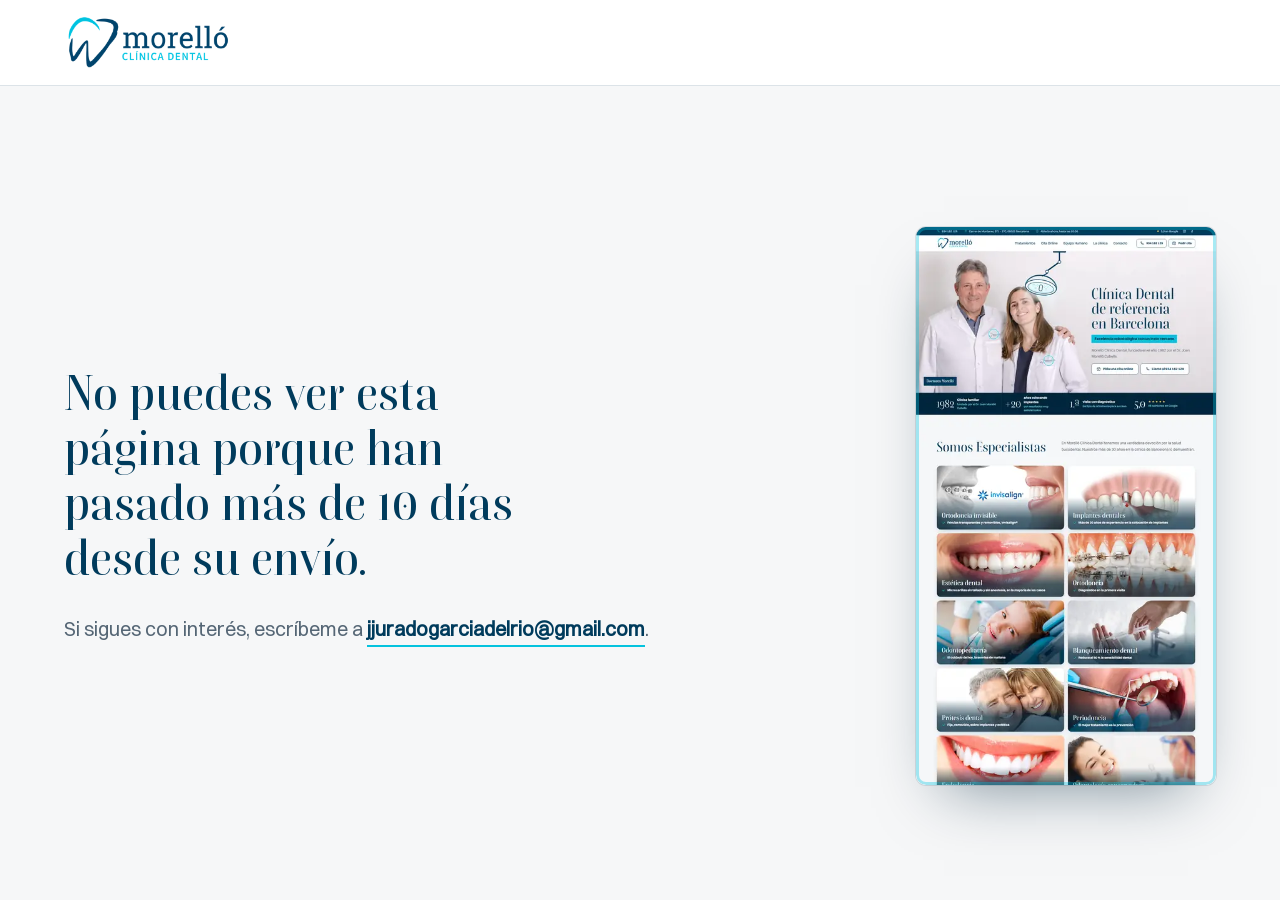
==== commit 20d8fa0e: "feat: ronda 4b — las diez fichas de servicio iguales y todas con foto - Fuera las fichas altas y las" ====
--- a/prototype/index.html
+++ b/prototype/index.html
@@ -50,7 +50,7 @@
 <link rel="preload" href="assets/fonts/boska-500.woff2" as="font" type="font/woff2" crossorigin>
 <link rel="preload" href="assets/fonts/switzer-400.woff2" as="font" type="font/woff2" crossorigin>
 <link rel="preload" as="image" href="assets/img/doctores-morello-1440.webp" imagesrcset="assets/img/doctores-morello-640.webp 640w, assets/img/doctores-morello-960.webp 960w, assets/img/doctores-morello-1440.webp 1440w, assets/img/doctores-morello-1919.webp 1919w" imagesizes="(min-width: 900px) 92vw, 100vw" fetchpriority="high">
-<link rel="stylesheet" href="assets/css/estilos.css?v=7">
+<link rel="stylesheet" href="assets/css/estilos.css?v=8">
 <script type="application/ld+json">
 {
   "@context": "https://schema.org",
@@ -236,14 +236,13 @@
       <div class="servicios__marco" data-servicios>
         <div class="servicios__rejilla">
 
-          <article class="servicio servicio--alto servicio--noche s-inv" style="--n:0">
-            <div class="servicio__media"><img data-foto loading="lazy" src="assets/img/ortodoncia-invisible-906.webp" srcset="assets/img/ortodoncia-invisible-600.webp 600w, assets/img/ortodoncia-invisible-906.webp 906w" sizes="(min-width: 1000px) 620px, 92vw" width="906" height="559" alt="Ortodoncia invisible Invisalign frente a los brackets"></div>
+          <article class="servicio servicio--foto s-inv" style="--n:0">
+            <div class="servicio__media"><img data-foto loading="lazy" src="assets/img/invisalign-906.webp" srcset="assets/img/invisalign-600.webp 600w, assets/img/invisalign-906.webp 906w" sizes="(min-width: 1000px) 620px, (min-width: 760px) 48vw, 92vw" width="906" height="453" alt="Ortodoncia invisible Invisalign frente a los brackets"></div>
             <div class="servicio__cuerpo">
               <h3 class="servicio__titulo">Ortodoncia invisible</h3>
-              <p class="banda banda--peq">La clara alternativa a los brackets</p>
               <p class="servicio__valor"><svg class="ico"><use href="#i-check"/></svg>Férulas transparentes y removibles, Invisalign®</p>
               <div class="servicio__mas">
-                <p>El tratamiento Invisalign® es un sistema innovador de ortodoncia que se caracteriza por ser prácticamente invisible. No produce roces ni heridas como los clásicos brackets.</p>
+                <p>La clara alternativa a los brackets. El tratamiento Invisalign® es un sistema innovador de ortodoncia que se caracteriza por ser prácticamente invisible. No produce roces ni heridas como los clásicos brackets.</p>
                 <div class="servicio__botones"><a class="boton boton--llamada" href="#cita" data-tratamiento="Ortodoncia invisible"><span class="boton__fondo" aria-hidden="true"></span><span class="boton__arco" aria-hidden="true"></span><span class="boton__ico boton__ico--cal" aria-hidden="true"><svg><use href="#i-cal"/></svg><svg><use href="#i-cal"/></svg></span><span class="boton__txt" data-t="Pedir cita de Invisalign">Pedir cita de Invisalign</span></a><a class="enlace" href="https://www.morelloclinicadental.com/tratamientos/ortodoncia-invisible-invisalign/">Más información<span class="sr"> sobre la ortodoncia invisible</span><svg class="ico"><use href="#i-flecha"/></svg></a></div>
               </div>
             </div>
@@ -251,7 +250,7 @@
           </article>
 
           <article class="servicio servicio--foto s-imp" style="--n:1">
-            <div class="servicio__media"><img data-foto loading="lazy" src="assets/img/implantes-1080.webp" srcset="assets/img/implantes-600.webp 600w, assets/img/implantes-1080.webp 1080w" sizes="(min-width: 1000px) 620px, 92vw" width="1080" height="541" alt="Ilustración de un implante dental entre dos dientes"></div>
+            <div class="servicio__media"><img data-foto loading="lazy" src="assets/img/implantes-1080.webp" srcset="assets/img/implantes-600.webp 600w, assets/img/implantes-1080.webp 1080w" sizes="(min-width: 1000px) 620px, (min-width: 760px) 48vw, 92vw" width="1080" height="541" alt="Ilustración de un implante dental entre dos dientes"></div>
             <div class="servicio__cuerpo">
               <h3 class="servicio__titulo">Implantes dentales</h3>
               <p class="servicio__valor"><svg class="ico"><use href="#i-check"/></svg>Más de 20 años de experiencia en la colocación de implantes</p>
@@ -264,7 +263,7 @@
           </article>
 
           <article class="servicio servicio--foto s-est" style="--n:2">
-            <div class="servicio__media"><img data-foto loading="lazy" src="assets/img/estetica-dental-1080.webp" srcset="assets/img/estetica-dental-600.webp 600w, assets/img/estetica-dental-1080.webp 1080w" sizes="(min-width: 1000px) 620px, 92vw" width="1080" height="541" alt="Sonrisa natural tras un tratamiento de estética dental"></div>
+            <div class="servicio__media"><img data-foto loading="lazy" src="assets/img/estetica-dental-1080.webp" srcset="assets/img/estetica-dental-600.webp 600w, assets/img/estetica-dental-1080.webp 1080w" sizes="(min-width: 1000px) 620px, (min-width: 760px) 48vw, 92vw" width="1080" height="541" alt="Sonrisa natural tras un tratamiento de estética dental"></div>
             <div class="servicio__cuerpo">
               <h2 class="servicio__titulo">Estética dental</h2>
               <p class="servicio__valor"><svg class="ico"><use href="#i-check"/></svg>Microcarillas sin tallado y sin anestesia, en la mayoría de los casos</p>
@@ -277,7 +276,7 @@
           </article>
 
           <article class="servicio servicio--foto s-ort" style="--n:3">
-            <div class="servicio__media"><img data-foto loading="lazy" src="assets/img/ortodoncia-brackets-1080.webp" srcset="assets/img/ortodoncia-brackets-600.webp 600w, assets/img/ortodoncia-brackets-1080.webp 1080w" sizes="(min-width: 1000px) 620px, 92vw" width="1080" height="541" alt="Ortodoncia con brackets estéticos y metálicos"></div>
+            <div class="servicio__media"><img data-foto loading="lazy" src="assets/img/ortodoncia-brackets-1080.webp" srcset="assets/img/ortodoncia-brackets-600.webp 600w, assets/img/ortodoncia-brackets-1080.webp 1080w" sizes="(min-width: 1000px) 620px, (min-width: 760px) 48vw, 92vw" width="1080" height="541" alt="Ortodoncia con brackets estéticos y metálicos"></div>
             <div class="servicio__cuerpo">
               <h2 class="servicio__titulo">Ortodoncia</h2>
               <p class="servicio__valor"><svg class="ico"><use href="#i-check"/></svg>Diagnóstico en la primera visita</p>
@@ -290,7 +289,7 @@
           </article>
 
           <article class="servicio servicio--foto s-ped" style="--n:4">
-            <div class="servicio__media"><img data-foto loading="lazy" src="assets/img/odontopediatria-1080.webp" srcset="assets/img/odontopediatria-600.webp 600w, assets/img/odontopediatria-1080.webp 1080w" sizes="(min-width: 1000px) 620px, 92vw" width="1080" height="541" alt="Niña sonriendo en el sillón durante una revisión de odontopediatría"></div>
+            <div class="servicio__media"><img data-foto loading="lazy" src="assets/img/odontopediatria-1080.webp" srcset="assets/img/odontopediatria-600.webp 600w, assets/img/odontopediatria-1080.webp 1080w" sizes="(min-width: 1000px) 620px, (min-width: 760px) 48vw, 92vw" width="1080" height="541" alt="Niña sonriendo en el sillón durante una revisión de odontopediatría"></div>
             <div class="servicio__cuerpo">
               <h2 class="servicio__titulo">Odontopediatría</h2>
               <p class="servicio__valor"><svg class="ico"><use href="#i-check"/></svg>El cuidado de hoy, la sonrisa de mañana</p>
@@ -302,8 +301,8 @@
             <span class="servicio__arco" aria-hidden="true"></span>
           </article>
 
-          <article class="servicio servicio--alto servicio--claro s-bla" style="--n:5">
-            <div class="servicio__media"><img data-foto loading="lazy" src="assets/img/blanqueamiento-800.webp" srcset="assets/img/blanqueamiento-600.webp 600w, assets/img/blanqueamiento-800.webp 800w" sizes="(min-width: 1000px) 620px, 92vw" width="800" height="533" alt="Férula y gel de blanqueamiento dental para usar en casa"></div>
+          <article class="servicio servicio--foto s-bla" style="--n:5">
+            <div class="servicio__media"><img data-foto loading="lazy" src="assets/img/blanqueamiento-casa-800.webp" srcset="assets/img/blanqueamiento-casa-600.webp 600w, assets/img/blanqueamiento-casa-800.webp 800w" sizes="(min-width: 1000px) 620px, (min-width: 760px) 48vw, 92vw" width="800" height="400" alt="Férula y gel de blanqueamiento dental para usar en casa"></div>
             <div class="servicio__cuerpo">
               <h3 class="servicio__titulo">Blanqueamiento dental</h3>
               <p class="servicio__valor"><svg class="ico"><use href="#i-check"/></svg>Reduce al 50 % la sensibilidad dental</p>
@@ -315,8 +314,8 @@
             <span class="servicio__arco" aria-hidden="true"></span>
           </article>
 
-          <article class="servicio servicio--picto s-pro" style="--n:6">
-            <div class="servicio__media"><svg class="picto" viewBox="0 0 40 40" aria-hidden="true"><path d="M4.5 10h8.5v11c0 4-1.9 7-4.25 7S4.5 25 4.5 21Z"/><path class="pi pi-pontico" d="M15.75 10h8.5v11c0 4-1.9 7-4.25 7s-4.25-3-4.25-7Z"/><path d="M27 10h8.5v11c0 4-1.9 7-4.25 7S27 25 27 21Z"/><path class="pi pi-puente" d="M9 17h22"/></svg></div>
+          <article class="servicio servicio--foto s-pro" style="--n:6">
+            <div class="servicio__media"><img data-foto loading="lazy" src="assets/img/protesis-pareja-818.webp" srcset="assets/img/protesis-pareja-600.webp 600w, assets/img/protesis-pareja-818.webp 818w" sizes="(min-width: 1000px) 620px, (min-width: 760px) 48vw, 92vw" width="818" height="409" alt="Pareja de adultos sonriendo abrazados"></div>
             <div class="servicio__cuerpo">
               <h3 class="servicio__titulo">Prótesis dental</h3>
               <p class="servicio__valor"><svg class="ico"><use href="#i-check"/></svg>Fija, removible, sobre implantes y estética</p>
@@ -329,7 +328,7 @@
           </article>
 
           <article class="servicio servicio--foto s-per" style="--n:7">
-            <div class="servicio__media"><img data-foto loading="lazy" src="assets/img/periodoncia-1080.webp" srcset="assets/img/periodoncia-600.webp 600w, assets/img/periodoncia-1080.webp 1080w" sizes="(min-width: 1000px) 620px, 92vw" width="1080" height="541" alt="Revisión de las encías con espejo y sonda periodontal"></div>
+            <div class="servicio__media"><img data-foto loading="lazy" src="assets/img/periodoncia-1080.webp" srcset="assets/img/periodoncia-600.webp 600w, assets/img/periodoncia-1080.webp 1080w" sizes="(min-width: 1000px) 620px, (min-width: 760px) 48vw, 92vw" width="1080" height="541" alt="Revisión de las encías con espejo y sonda periodontal"></div>
             <div class="servicio__cuerpo">
               <h3 class="servicio__titulo">Periodoncia</h3>
               <p class="servicio__valor"><svg class="ico"><use href="#i-check"/></svg>El mejor tratamiento es la prevención</p>
@@ -341,8 +340,8 @@
             <span class="servicio__arco" aria-hidden="true"></span>
           </article>
 
-          <article class="servicio servicio--picto s-end" style="--n:8">
-            <div class="servicio__media"><svg class="picto" viewBox="0 0 40 40" aria-hidden="true"><path d="M11 8.5c2.5-1.8 5-1.2 7 0 1.4.8 2.6.8 4 0 2-1.2 4.5-1.8 7 0 3 2.2 3 6.8 1.4 11-1.2 3.2-1.3 6.6-2.4 10.6-.7 2.6-2.8 2.7-3.5.1-.9-3.3-1.2-6.4-4.5-6.4s-3.6 3.1-4.5 6.4c-.7 2.6-2.8 2.5-3.5-.1-1.1-4-1.2-7.4-2.4-10.6C8 15.3 8 10.7 11 8.5Z"/><g class="pi pi-canal"><path d="M17 13.5v14.5M23 13.5v14.5"/></g></svg></div>
+          <article class="servicio servicio--foto s-end" style="--n:8">
+            <div class="servicio__media"><img data-foto loading="lazy" src="assets/img/endodoncia-sonrisa-1080.webp" srcset="assets/img/endodoncia-sonrisa-600.webp 600w, assets/img/endodoncia-sonrisa-1080.webp 1080w" sizes="(min-width: 1000px) 620px, (min-width: 760px) 48vw, 92vw" width="1080" height="540" alt="Sonrisa sana con los dientes blancos"></div>
             <div class="servicio__cuerpo">
               <h3 class="servicio__titulo">Endodoncia</h3>
               <p class="servicio__valor"><svg class="ico"><use href="#i-check"/></svg>Sistema RECIPROC® GOLD</p>
@@ -355,7 +354,7 @@
           </article>
 
           <article class="servicio servicio--foto s-con" style="--n:9">
-            <div class="servicio__media"><img data-foto loading="lazy" src="assets/img/conservadora-1080.webp" srcset="assets/img/conservadora-600.webp 600w, assets/img/conservadora-1080.webp 1080w" sizes="(min-width: 1000px) 620px, 92vw" width="1080" height="541" alt="Paciente sonriendo durante una revisión dental"></div>
+            <div class="servicio__media"><img data-foto loading="lazy" src="assets/img/conservadora-1080.webp" srcset="assets/img/conservadora-600.webp 600w, assets/img/conservadora-1080.webp 1080w" sizes="(min-width: 1000px) 620px, (min-width: 760px) 48vw, 92vw" width="1080" height="541" alt="Paciente sonriendo durante una revisión dental"></div>
             <div class="servicio__cuerpo">
               <h3 class="servicio__titulo">Odontología conservadora</h3>
               <p class="servicio__valor"><svg class="ico"><use href="#i-check"/></svg>Tratamientos lo menos invasivos posible</p>
@@ -616,6 +615,6 @@
   <a href="https://goo.gl/maps/yKcNHb74snL2" target="_blank" rel="noopener"><span class="barra-movil__ico" aria-hidden="true"><svg><use href="#i-ruta"/></svg></span>Cómo llegar</a>
 </nav>
 
-<script src="assets/js/main.js?v=7" defer></script>
+<script src="assets/js/main.js?v=8" defer></script>
 </body>
 </html>
--- a/prototype/assets/css/estilos.css
+++ b/prototype/assets/css/estilos.css
@@ -737,15 +737,7 @@
 .servicio__arco { position: absolute; z-index: 3; left: 12px; top: 12px; width: 58px; height: 58px; border-radius: 50%; border: 4px solid transparent; border-top-color: var(--cian); border-left-color: var(--cian); pointer-events: none; opacity: 0; transform: rotate(-90deg) scale(.6); transition: opacity .3s, transform .7s var(--muelle); }
 .servicio:hover .servicio__arco, .servicio:focus-within .servicio__arco { opacity: 1; transform: rotate(-14deg) scale(1); }
 .servicio:hover .servicio__media img, .servicio:focus-within .servicio__media img { transform: scale(1.05); }
-.servicio--picto .servicio__media { display: grid; place-items: center; aspect-ratio: 2 / 1; background: radial-gradient(circle at 50% 60%, #fff 0%, var(--cian-lavado) 70%); }
-.servicio--picto .picto { width: clamp(84px, 22%, 120px); height: auto; stroke-width: 1.2; transition: transform .7s var(--muelle); }
-.servicio--picto:hover .picto { transform: scale(1.08) rotate(-4deg); }
-.servicio--noche { background: var(--azul-noche); }
-.servicio--noche .servicio__titulo { color: #fff; }
-.servicio--noche .servicio__valor { color: #fff; }
-.servicio--noche .servicio__mas > p { color: #C6DBE6; }
-.servicio--noche .boton { --b-borde: rgba(255, 255, 255, .72); --b-texto: #fff; --b-relleno: #fff; --b-texto2: var(--azul); --b-fondo: transparent; }
-.servicio--noche .enlace, .enlace--claro { color: #fff; }
+.enlace--claro { color: #fff; }
 .servicio--consulta { justify-content: center; background: radial-gradient(120% 140% at 0% 100%, #0A3A57 0%, var(--azul-noche) 60%); color: #CFE2EC; }
 .servicio--consulta .servicio__titulo { color: #fff; font-size: clamp(2rem, 1.5rem + 1.6vw, 2.9rem); }
 .servicio--consulta .servicio__cuerpo > p { color: #C6DBE6; }
@@ -756,25 +748,21 @@
 
 /* tablets y ordenadores sin ratón: dos columnas de fichas */
 @media (min-width: 760px) {
-  .servicios__rejilla { grid-template-columns: repeat(2, minmax(0, 1fr)); gap: 18px; }
+  .servicios__rejilla { grid-template-columns: repeat(2, minmax(0, 1fr)); grid-template-rows: repeat(5, 1fr) auto; gap: 18px; }
   .s-ver { grid-column: 1 / -1; }
+  /* las diez fichas, iguales: la misma altura y los botones al pie */
+  .servicio--foto .servicio__cuerpo { flex: 1; grid-template-rows: auto auto 1fr; }
+  .servicio--foto .servicio__mas { grid-template-rows: auto 1fr; }
+  .servicio--foto .servicio__botones { align-self: end; flex-direction: column; align-items: flex-start; }
   .valores__lista { grid-template-columns: repeat(4, minmax(0, 1fr)); }
   .valor { min-height: var(--alto-franja); padding-inline: 18px; }
   .valor:first-child { padding-left: 0; }
   .valor + .valor { border-left: 1px solid rgba(255, 255, 255, .12); }
   .valor:nth-child(n + 3) { border-top: 0; }
 }
-/* ordenador con ratón: rejilla de proporciones exactas (las fotos 2:1 caben enteras) y el texto sube al pasar */
+/* ordenador con ratón: diez fichas 2:1 exactas (las fotos caben enteras) y el texto sube al pasar */
 @media (min-width: 1000px) and (hover: hover) {
-  .servicios__rejilla {
-    --g: 18px; gap: var(--g);
-    grid-template-columns: repeat(4, minmax(0, 1fr));
-    grid-auto-rows: calc((100cqw - 3 * var(--g)) / 4 / 1 + var(--g) / 2);
-    grid-template-areas: "inv inv imp imp" "inv inv est est" "ort ort bla bla" "ped ped bla bla" "pro per per end" "con con ver ver";
-  }
-  .s-inv { grid-area: inv; } .s-imp { grid-area: imp; } .s-est { grid-area: est; } .s-ort { grid-area: ort; } .s-ped { grid-area: ped; }
-  .s-bla { grid-area: bla; } .s-pro { grid-area: pro; } .s-per { grid-area: per; } .s-end { grid-area: end; } .s-con { grid-area: con; }
-  .s-ver { grid-area: ver; }
+  .servicios__rejilla { --g: 18px; gap: var(--g); grid-template-rows: repeat(5, calc((100cqw - var(--g)) / 4)) auto; }
   .servicio__titulo { font-size: clamp(1.7rem, 2.6cqw, 2.6rem); }
   /* fichas con foto: la foto entera de fondo y el texto que sube al pasar */
   .servicio--foto .servicio__media { position: absolute; inset: 0; }
@@ -787,18 +775,7 @@
   .servicio--foto:hover .servicio__mas, .servicio--foto:focus-within .servicio__mas { opacity: 1; transition-delay: .12s; }
   .servicio--foto .boton { --b-borde: rgba(255, 255, 255, .72); --b-texto: #fff; --b-relleno: #fff; --b-texto2: var(--azul); --b-fondo: transparent; }
   .servicio--foto .enlace { color: #fff; }
-  /* fichas altas: foto arriba entera y texto encima de su parte baja */
-  .servicio--alto .servicio__media { position: absolute; left: 0; right: 0; top: 0; }
-  .servicio--alto .servicio__cuerpo { position: absolute; left: 0; right: 0; bottom: 0; padding: 80px 28px 26px; }
-  .servicio--noche .servicio__cuerpo { background: linear-gradient(180deg, rgba(0, 38, 60, 0) 0%, rgba(0, 38, 60, .9) 26%, var(--azul-noche) 46%); }
-  .servicio--claro .servicio__cuerpo { background: linear-gradient(180deg, rgba(255, 255, 255, 0) 0%, rgba(255, 255, 255, .92) 26%, #fff 46%); }
-  /* fichas pequeñas con pictograma */
-  .servicio--picto .servicio__media { aspect-ratio: auto; flex: 1; min-height: 0; }
-  .servicio--picto .servicio__cuerpo { padding: 14px 18px 18px; gap: 8px; }
-  .servicio--picto .servicio__titulo { font-size: clamp(1.5rem, 2.1cqw, 2rem); }
-  .servicio--picto .servicio__mas > p { display: none; }
-  .servicio--picto .servicio__valor { font-size: .88rem; }
-  .servicio--picto .boton { min-height: 40px; padding: 7px 14px; font-size: .86rem; }
+  .servicio--foto .servicio__botones { flex-direction: row; align-items: center; }
   .servicio--consulta .servicio__cuerpo { padding: 28px 34px; gap: 14px; }
 }
 
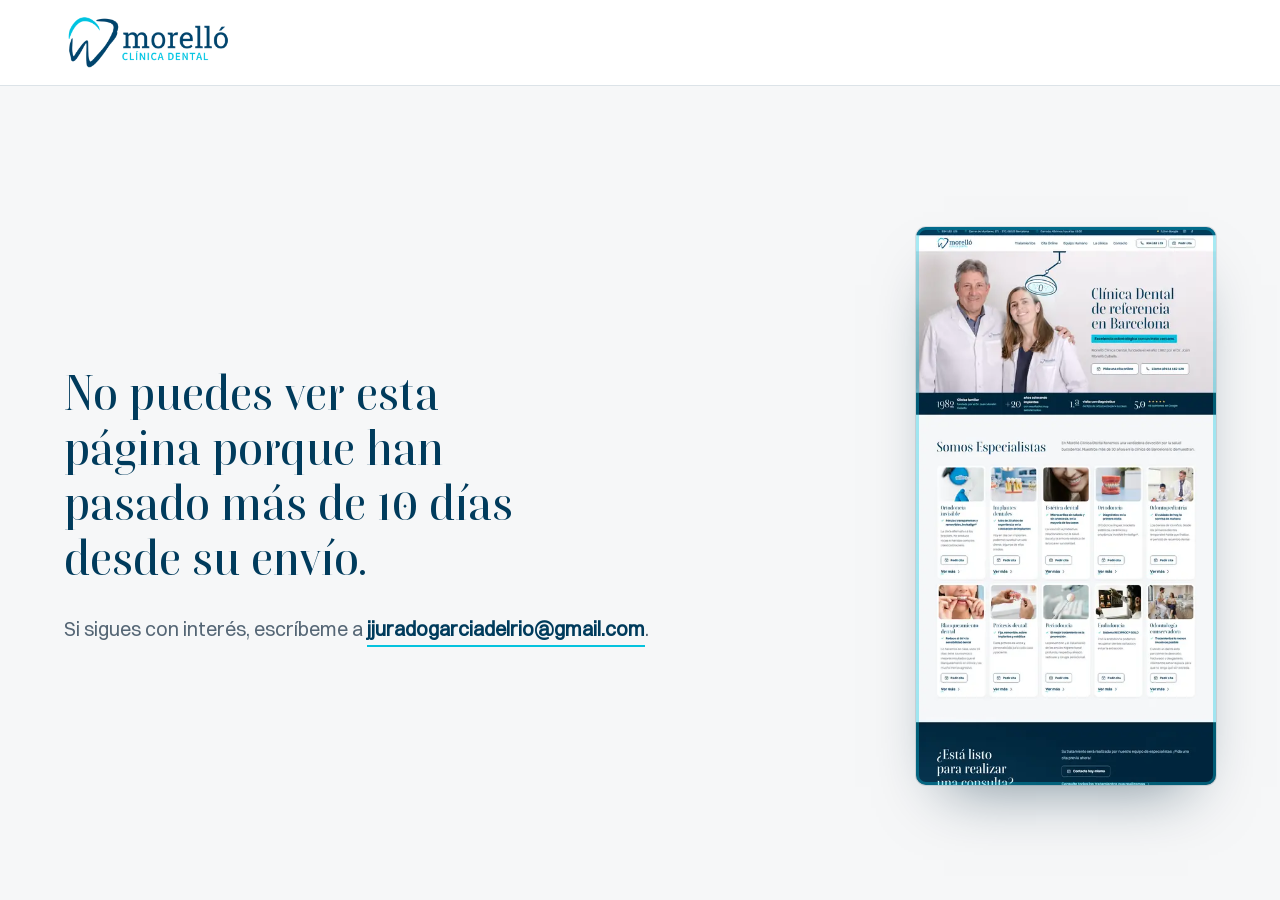
==== commit c6d6a76b: "feat: ronda 5 — servicios en dos filas, Sobre nosotros y nuevo orden - Hero sin los nombres de los d" ====
--- a/prototype/index.html
+++ b/prototype/index.html
@@ -50,7 +50,7 @@
 <link rel="preload" href="assets/fonts/boska-500.woff2" as="font" type="font/woff2" crossorigin>
 <link rel="preload" href="assets/fonts/switzer-400.woff2" as="font" type="font/woff2" crossorigin>
 <link rel="preload" as="image" href="assets/img/doctores-morello-1440.webp" imagesrcset="assets/img/doctores-morello-640.webp 640w, assets/img/doctores-morello-960.webp 960w, assets/img/doctores-morello-1440.webp 1440w, assets/img/doctores-morello-1919.webp 1919w" imagesizes="(min-width: 900px) 92vw, 100vw" fetchpriority="high">
-<link rel="stylesheet" href="assets/css/estilos.css?v=8">
+<link rel="stylesheet" href="assets/css/estilos.css?v=9">
 <script type="application/ld+json">
 {
   "@context": "https://schema.org",
@@ -193,15 +193,6 @@
             </g>
           </svg>
         </div>
-        <div class="punto punto--izq" data-doctor="joan" data-cara="18.6,24" style="--x: 25.9%; --y: 58.6%">
-          <button class="punto__boton" type="button" aria-expanded="false" aria-controls="punto-joan"><span class="punto__anillo" aria-hidden="true"></span><span class="sr">Quién es: Dr. Joan Morelló Cubells</span></button>
-          <div class="punto__ficha" id="punto-joan"><strong>Dr. Joan Morelló Cubells</strong><span>Fundador</span><em>Fundó la clínica en 1982</em></div>
-        </div>
-        <div class="punto punto--izq punto--dcha" data-doctor="carmen" data-cara="36.1,39" style="--x: 44.2%; --y: 77.2%">
-          <button class="punto__boton" type="button" aria-expanded="false" aria-controls="punto-carmen"><span class="punto__anillo" aria-hidden="true"></span><span class="sr">Quién es: Dra. Carmen Morelló</span></button>
-          <div class="punto__ficha" id="punto-carmen"><strong>Dra. Carmen Morelló</strong><span>Periodoncia e implantología</span><em>Núm. de colegiada 5392</em></div>
-        </div>
-        <figcaption class="hero__pie">Doctores Morelló</figcaption>
       </figure>
       <div class="hero__texto">
         <h1 id="h1" class="hero__titulo" data-palabras>Clínica Dental de referencia en Barcelona</h1>
@@ -224,7 +215,7 @@
     </ul>
   </section>
 
-  <!-- ============ SOMOS ESPECIALISTAS: los servicios y su valor añadido ============ -->
+  <!-- ============ SOMOS ESPECIALISTAS: los diez servicios, en dos filas ============ -->
   <section class="sec sec--papel servicios" id="especialistas" aria-labelledby="t-especialistas">
     <div class="envoltura">
       <header class="cab-sec cab-sec--texto">
@@ -234,217 +225,150 @@
         </div>
       </header>
       <div class="servicios__marco" data-servicios>
-        <div class="servicios__rejilla">
-
-          <article class="servicio servicio--foto s-inv" style="--n:0">
-            <div class="servicio__media"><img data-foto loading="lazy" src="assets/img/invisalign-906.webp" srcset="assets/img/invisalign-600.webp 600w, assets/img/invisalign-906.webp 906w" sizes="(min-width: 1000px) 620px, (min-width: 760px) 48vw, 92vw" width="906" height="453" alt="Ortodoncia invisible Invisalign frente a los brackets"></div>
+        <div class="servicios__pista" data-pista tabindex="0" role="region" aria-label="Los diez tratamientos">
+          <article class="servicio" style="--n:0">
+            <div class="servicio__media"><img data-foto loading="lazy" src="assets/img/s-invisalign-720.webp" srcset="assets/img/s-invisalign-480.webp 480w, assets/img/s-invisalign-720.webp 720w" sizes="(min-width: 1100px) 232px, (min-width: 760px) 300px, 80vw" width="720" height="540" alt="Alineador transparente sostenido con un guante azul"><span class="servicio__arco" aria-hidden="true"></span></div>
             <div class="servicio__cuerpo">
               <h3 class="servicio__titulo">Ortodoncia invisible</h3>
               <p class="servicio__valor"><svg class="ico"><use href="#i-check"/></svg>Férulas transparentes y removibles, Invisalign®</p>
-              <div class="servicio__mas">
-                <p>La clara alternativa a los brackets. El tratamiento Invisalign® es un sistema innovador de ortodoncia que se caracteriza por ser prácticamente invisible. No produce roces ni heridas como los clásicos brackets.</p>
-                <div class="servicio__botones"><a class="boton boton--llamada" href="#cita" data-tratamiento="Ortodoncia invisible"><span class="boton__fondo" aria-hidden="true"></span><span class="boton__arco" aria-hidden="true"></span><span class="boton__ico boton__ico--cal" aria-hidden="true"><svg><use href="#i-cal"/></svg><svg><use href="#i-cal"/></svg></span><span class="boton__txt" data-t="Pedir cita de Invisalign">Pedir cita de Invisalign</span></a><a class="enlace" href="https://www.morelloclinicadental.com/tratamientos/ortodoncia-invisible-invisalign/">Más información<span class="sr"> sobre la ortodoncia invisible</span><svg class="ico"><use href="#i-flecha"/></svg></a></div>
-              </div>
-            </div>
-            <span class="servicio__arco" aria-hidden="true"></span>
-          </article>
-
-          <article class="servicio servicio--foto s-imp" style="--n:1">
-            <div class="servicio__media"><img data-foto loading="lazy" src="assets/img/implantes-1080.webp" srcset="assets/img/implantes-600.webp 600w, assets/img/implantes-1080.webp 1080w" sizes="(min-width: 1000px) 620px, (min-width: 760px) 48vw, 92vw" width="1080" height="541" alt="Ilustración de un implante dental entre dos dientes"></div>
+              <p class="servicio__desc">La clara alternativa a los brackets. No produce roces ni heridas como los clásicos brackets.</p>
+              <div class="servicio__botones"><a class="boton boton--fino boton--llamada" href="#cita" data-tratamiento="Ortodoncia invisible"><span class="boton__fondo" aria-hidden="true"></span><span class="boton__arco" aria-hidden="true"></span><span class="boton__ico boton__ico--cal" aria-hidden="true"><svg><use href="#i-cal"/></svg><svg><use href="#i-cal"/></svg></span><span class="boton__txt" data-t="Pedir cita">Pedir cita</span><span class="sr"> de ortodoncia invisible</span></a><a class="enlace" href="https://www.morelloclinicadental.com/tratamientos/ortodoncia-invisible-invisalign/">Ver más<span class="sr"> sobre la ortodoncia invisible</span><svg class="ico"><use href="#i-flecha"/></svg></a></div>
+            </div>
+          </article>
+          <article class="servicio" style="--n:1">
+            <div class="servicio__media"><img data-foto loading="lazy" src="assets/img/s-implantes-720.webp" srcset="assets/img/s-implantes-480.webp 480w, assets/img/s-implantes-720.webp 720w" sizes="(min-width: 1100px) 232px, (min-width: 760px) 300px, 80vw" width="720" height="540" alt="Maqueta de un implante dental entre dos dientes"><span class="servicio__arco" aria-hidden="true"></span></div>
             <div class="servicio__cuerpo">
               <h3 class="servicio__titulo">Implantes dentales</h3>
               <p class="servicio__valor"><svg class="ico"><use href="#i-check"/></svg>Más de 20 años de experiencia en la colocación de implantes</p>
-              <div class="servicio__mas">
-                <p>El implante dental es un tornillo de titanio que se osteointegra en nuestro hueso. Hoy en día con implantes podemos sustituir un solo diente, algunos de ellos o todos.</p>
-                <div class="servicio__botones"><a class="boton boton--llamada" href="#cita" data-tratamiento="Implantes dentales"><span class="boton__fondo" aria-hidden="true"></span><span class="boton__arco" aria-hidden="true"></span><span class="boton__ico boton__ico--cal" aria-hidden="true"><svg><use href="#i-cal"/></svg><svg><use href="#i-cal"/></svg></span><span class="boton__txt" data-t="Pedir cita de implantes">Pedir cita de implantes</span></a><a class="enlace" href="https://www.morelloclinicadental.com/tratamientos/implantes-dentales/">Ver más<span class="sr"> sobre los implantes dentales</span><svg class="ico"><use href="#i-flecha"/></svg></a></div>
-              </div>
-            </div>
-            <span class="servicio__arco" aria-hidden="true"></span>
-          </article>
-
-          <article class="servicio servicio--foto s-est" style="--n:2">
-            <div class="servicio__media"><img data-foto loading="lazy" src="assets/img/estetica-dental-1080.webp" srcset="assets/img/estetica-dental-600.webp 600w, assets/img/estetica-dental-1080.webp 1080w" sizes="(min-width: 1000px) 620px, (min-width: 760px) 48vw, 92vw" width="1080" height="541" alt="Sonrisa natural tras un tratamiento de estética dental"></div>
+              <p class="servicio__desc">Hoy en día con implantes podemos sustituir un solo diente, algunos de ellos o todos.</p>
+              <div class="servicio__botones"><a class="boton boton--fino boton--llamada" href="#cita" data-tratamiento="Implantes dentales"><span class="boton__fondo" aria-hidden="true"></span><span class="boton__arco" aria-hidden="true"></span><span class="boton__ico boton__ico--cal" aria-hidden="true"><svg><use href="#i-cal"/></svg><svg><use href="#i-cal"/></svg></span><span class="boton__txt" data-t="Pedir cita">Pedir cita</span><span class="sr"> de implantes dentales</span></a><a class="enlace" href="https://www.morelloclinicadental.com/tratamientos/implantes-dentales/">Ver más<span class="sr"> sobre los implantes dentales</span><svg class="ico"><use href="#i-flecha"/></svg></a></div>
+            </div>
+          </article>
+          <article class="servicio" style="--n:2">
+            <div class="servicio__media"><img data-foto loading="lazy" src="assets/img/s-estetica-720.webp" srcset="assets/img/s-estetica-480.webp 480w, assets/img/s-estetica-720.webp 720w" sizes="(min-width: 1100px) 232px, (min-width: 760px) 300px, 80vw" width="720" height="540" alt="Mujer con una sonrisa natural"><span class="servicio__arco" aria-hidden="true"></span></div>
             <div class="servicio__cuerpo">
               <h2 class="servicio__titulo">Estética dental</h2>
               <p class="servicio__valor"><svg class="ico"><use href="#i-check"/></svg>Microcarillas sin tallado y sin anestesia, en la mayoría de los casos</p>
-              <div class="servicio__mas">
-                <p>La solución a problemas relacionados con la salud bucal y la armonía estética de la boca en su totalidad. La importancia de lucir una bonita sonrisa natural.</p>
-                <div class="servicio__botones"><a class="boton boton--llamada" href="#cita" data-tratamiento="Estética dental"><span class="boton__fondo" aria-hidden="true"></span><span class="boton__arco" aria-hidden="true"></span><span class="boton__ico boton__ico--cal" aria-hidden="true"><svg><use href="#i-cal"/></svg><svg><use href="#i-cal"/></svg></span><span class="boton__txt" data-t="Pedir cita de estética">Pedir cita de estética</span></a><a class="enlace" href="https://www.morelloclinicadental.com/tratamientos/estetica-dental/">Ver más<span class="sr"> sobre la estética dental</span><svg class="ico"><use href="#i-flecha"/></svg></a></div>
-              </div>
-            </div>
-            <span class="servicio__arco" aria-hidden="true"></span>
-          </article>
-
-          <article class="servicio servicio--foto s-ort" style="--n:3">
-            <div class="servicio__media"><img data-foto loading="lazy" src="assets/img/ortodoncia-brackets-1080.webp" srcset="assets/img/ortodoncia-brackets-600.webp 600w, assets/img/ortodoncia-brackets-1080.webp 1080w" sizes="(min-width: 1000px) 620px, (min-width: 760px) 48vw, 92vw" width="1080" height="541" alt="Ortodoncia con brackets estéticos y metálicos"></div>
+              <p class="servicio__desc">La solución a problemas relacionados con la salud bucal y la armonía estética de la boca en su totalidad.</p>
+              <div class="servicio__botones"><a class="boton boton--fino boton--llamada" href="#cita" data-tratamiento="Estética dental"><span class="boton__fondo" aria-hidden="true"></span><span class="boton__arco" aria-hidden="true"></span><span class="boton__ico boton__ico--cal" aria-hidden="true"><svg><use href="#i-cal"/></svg><svg><use href="#i-cal"/></svg></span><span class="boton__txt" data-t="Pedir cita">Pedir cita</span><span class="sr"> de estética dental</span></a><a class="enlace" href="https://www.morelloclinicadental.com/tratamientos/estetica-dental/">Ver más<span class="sr"> sobre la estética dental</span><svg class="ico"><use href="#i-flecha"/></svg></a></div>
+            </div>
+          </article>
+          <article class="servicio" style="--n:3">
+            <div class="servicio__media"><img data-foto loading="lazy" src="assets/img/s-ortodoncia-720.webp" srcset="assets/img/s-ortodoncia-480.webp 480w, assets/img/s-ortodoncia-720.webp 720w" sizes="(min-width: 1100px) 232px, (min-width: 760px) 300px, 80vw" width="720" height="540" alt="Maqueta dental con brackets"><span class="servicio__arco" aria-hidden="true"></span></div>
             <div class="servicio__cuerpo">
               <h2 class="servicio__titulo">Ortodoncia</h2>
               <p class="servicio__valor"><svg class="ico"><use href="#i-check"/></svg>Diagnóstico en la primera visita</p>
-              <div class="servicio__mas">
-                <p>En Morelló contamos con los tratamientos de ortodoncia más demandados y con mejores resultados. Ortodoncia lingual, brackets estéticos, cerámicos y ortodoncia invisible Invisalign®.</p>
-                <div class="servicio__botones"><a class="boton boton--llamada" href="#cita" data-tratamiento="Ortodoncia"><span class="boton__fondo" aria-hidden="true"></span><span class="boton__arco" aria-hidden="true"></span><span class="boton__ico boton__ico--cal" aria-hidden="true"><svg><use href="#i-cal"/></svg><svg><use href="#i-cal"/></svg></span><span class="boton__txt" data-t="Pedir cita de ortodoncia">Pedir cita de ortodoncia</span></a><a class="enlace" href="https://www.morelloclinicadental.com/tratamientos/ortodoncia/">Ver más<span class="sr"> sobre la ortodoncia</span><svg class="ico"><use href="#i-flecha"/></svg></a></div>
-              </div>
-            </div>
-            <span class="servicio__arco" aria-hidden="true"></span>
-          </article>
-
-          <article class="servicio servicio--foto s-ped" style="--n:4">
-            <div class="servicio__media"><img data-foto loading="lazy" src="assets/img/odontopediatria-1080.webp" srcset="assets/img/odontopediatria-600.webp 600w, assets/img/odontopediatria-1080.webp 1080w" sizes="(min-width: 1000px) 620px, (min-width: 760px) 48vw, 92vw" width="1080" height="541" alt="Niña sonriendo en el sillón durante una revisión de odontopediatría"></div>
+              <p class="servicio__desc">Ortodoncia lingual, brackets estéticos, cerámicos y ortodoncia invisible Invisalign®.</p>
+              <div class="servicio__botones"><a class="boton boton--fino boton--llamada" href="#cita" data-tratamiento="Ortodoncia"><span class="boton__fondo" aria-hidden="true"></span><span class="boton__arco" aria-hidden="true"></span><span class="boton__ico boton__ico--cal" aria-hidden="true"><svg><use href="#i-cal"/></svg><svg><use href="#i-cal"/></svg></span><span class="boton__txt" data-t="Pedir cita">Pedir cita</span><span class="sr"> de ortodoncia</span></a><a class="enlace" href="https://www.morelloclinicadental.com/tratamientos/ortodoncia/">Ver más<span class="sr"> sobre la ortodoncia</span><svg class="ico"><use href="#i-flecha"/></svg></a></div>
+            </div>
+          </article>
+          <article class="servicio" style="--n:4">
+            <div class="servicio__media"><img data-foto loading="lazy" src="assets/img/s-odontopediatria-720.webp" srcset="assets/img/s-odontopediatria-480.webp 480w, assets/img/s-odontopediatria-720.webp 720w" sizes="(min-width: 1100px) 232px, (min-width: 760px) 300px, 80vw" width="720" height="540" alt="Niño sonriente junto a su dentista"><span class="servicio__arco" aria-hidden="true"></span></div>
             <div class="servicio__cuerpo">
               <h2 class="servicio__titulo">Odontopediatría</h2>
               <p class="servicio__valor"><svg class="ico"><use href="#i-check"/></svg>El cuidado de hoy, la sonrisa de mañana</p>
-              <div class="servicio__mas">
-                <p>La odontopediatría, también llamada odontología infantil, es la encargada de tratar los dientes de los niños, desde los primeros dientes temporales hasta que finaliza el periodo de recambio dental.</p>
-                <div class="servicio__botones"><a class="boton boton--llamada" href="#cita" data-tratamiento="Odontopediatría"><span class="boton__fondo" aria-hidden="true"></span><span class="boton__arco" aria-hidden="true"></span><span class="boton__ico boton__ico--cal" aria-hidden="true"><svg><use href="#i-cal"/></svg><svg><use href="#i-cal"/></svg></span><span class="boton__txt" data-t="Pedir cita para mi hijo">Pedir cita para mi hijo</span></a><a class="enlace" href="https://www.morelloclinicadental.com/tratamientos/odontopediatria/">Más información<span class="sr"> sobre la odontopediatría</span><svg class="ico"><use href="#i-flecha"/></svg></a></div>
-              </div>
-            </div>
-            <span class="servicio__arco" aria-hidden="true"></span>
-          </article>
-
-          <article class="servicio servicio--foto s-bla" style="--n:5">
-            <div class="servicio__media"><img data-foto loading="lazy" src="assets/img/blanqueamiento-casa-800.webp" srcset="assets/img/blanqueamiento-casa-600.webp 600w, assets/img/blanqueamiento-casa-800.webp 800w" sizes="(min-width: 1000px) 620px, (min-width: 760px) 48vw, 92vw" width="800" height="400" alt="Férula y gel de blanqueamiento dental para usar en casa"></div>
+              <p class="servicio__desc">Los dientes de los niños, desde los primeros dientes temporales hasta que finaliza el periodo de recambio dental.</p>
+              <div class="servicio__botones"><a class="boton boton--fino boton--llamada" href="#cita" data-tratamiento="Odontopediatría"><span class="boton__fondo" aria-hidden="true"></span><span class="boton__arco" aria-hidden="true"></span><span class="boton__ico boton__ico--cal" aria-hidden="true"><svg><use href="#i-cal"/></svg><svg><use href="#i-cal"/></svg></span><span class="boton__txt" data-t="Pedir cita">Pedir cita</span><span class="sr"> de odontopediatría</span></a><a class="enlace" href="https://www.morelloclinicadental.com/tratamientos/odontopediatria/">Ver más<span class="sr"> sobre la odontopediatría</span><svg class="ico"><use href="#i-flecha"/></svg></a></div>
+            </div>
+          </article>
+          <article class="servicio" style="--n:5">
+            <div class="servicio__media"><img data-foto loading="lazy" src="assets/img/s-blanqueamiento-720.webp" srcset="assets/img/s-blanqueamiento-480.webp 480w, assets/img/s-blanqueamiento-720.webp 720w" sizes="(min-width: 1100px) 232px, (min-width: 760px) 300px, 80vw" width="720" height="540" alt="Mujer colocándose la férula de blanqueamiento"><span class="servicio__arco" aria-hidden="true"></span></div>
             <div class="servicio__cuerpo">
               <h3 class="servicio__titulo">Blanqueamiento dental</h3>
               <p class="servicio__valor"><svg class="ico"><use href="#i-check"/></svg>Reduce al 50 % la sensibilidad dental</p>
-              <div class="servicio__mas">
-                <p>Lo hacemos en casa, unos 10 días: tiene los mismos o mejores resultados que el blanqueamiento en clínica y es mucho menos agresivo.</p>
-                <div class="servicio__botones"><a class="boton boton--llamada" href="#cita" data-tratamiento="Blanqueamiento dental"><span class="boton__fondo" aria-hidden="true"></span><span class="boton__arco" aria-hidden="true"></span><span class="boton__ico boton__ico--cal" aria-hidden="true"><svg><use href="#i-cal"/></svg><svg><use href="#i-cal"/></svg></span><span class="boton__txt" data-t="Pedir cita de blanqueamiento">Pedir cita de blanqueamiento</span></a><a class="enlace" href="https://www.morelloclinicadental.com/tratamientos/blanqueamiento-dental-barcelona/">Ver más<span class="sr"> sobre el blanqueamiento dental</span><svg class="ico"><use href="#i-flecha"/></svg></a></div>
-              </div>
-            </div>
-            <span class="servicio__arco" aria-hidden="true"></span>
-          </article>
-
-          <article class="servicio servicio--foto s-pro" style="--n:6">
-            <div class="servicio__media"><img data-foto loading="lazy" src="assets/img/protesis-pareja-818.webp" srcset="assets/img/protesis-pareja-600.webp 600w, assets/img/protesis-pareja-818.webp 818w" sizes="(min-width: 1000px) 620px, (min-width: 760px) 48vw, 92vw" width="818" height="409" alt="Pareja de adultos sonriendo abrazados"></div>
+              <p class="servicio__desc">Lo hacemos en casa, unos 10 días: tiene los mismos o mejores resultados que el blanqueamiento en clínica y es mucho menos agresivo.</p>
+              <div class="servicio__botones"><a class="boton boton--fino boton--llamada" href="#cita" data-tratamiento="Blanqueamiento dental"><span class="boton__fondo" aria-hidden="true"></span><span class="boton__arco" aria-hidden="true"></span><span class="boton__ico boton__ico--cal" aria-hidden="true"><svg><use href="#i-cal"/></svg><svg><use href="#i-cal"/></svg></span><span class="boton__txt" data-t="Pedir cita">Pedir cita</span><span class="sr"> de blanqueamiento dental</span></a><a class="enlace" href="https://www.morelloclinicadental.com/tratamientos/blanqueamiento-dental-barcelona/">Ver más<span class="sr"> sobre el blanqueamiento dental</span><svg class="ico"><use href="#i-flecha"/></svg></a></div>
+            </div>
+          </article>
+          <article class="servicio" style="--n:6">
+            <div class="servicio__media"><img data-foto loading="lazy" src="assets/img/s-protesis-720.webp" srcset="assets/img/s-protesis-480.webp 480w, assets/img/s-protesis-720.webp 720w" sizes="(min-width: 1100px) 232px, (min-width: 760px) 300px, 80vw" width="720" height="540" alt="Manos revisando una prótesis dental"><span class="servicio__arco" aria-hidden="true"></span></div>
             <div class="servicio__cuerpo">
               <h3 class="servicio__titulo">Prótesis dental</h3>
               <p class="servicio__valor"><svg class="ico"><use href="#i-check"/></svg>Fija, removible, sobre implantes y estética</p>
-              <div class="servicio__mas">
-                <p>Cada prótesis es única y personalizada para cada caso y paciente.</p>
-                <div class="servicio__botones"><a class="boton boton--llamada" href="#cita" data-tratamiento="Prótesis dental"><span class="boton__fondo" aria-hidden="true"></span><span class="boton__arco" aria-hidden="true"></span><span class="boton__ico boton__ico--cal" aria-hidden="true"><svg><use href="#i-cal"/></svg><svg><use href="#i-cal"/></svg></span><span class="boton__txt" data-t="Pedir cita">Pedir cita</span></a><a class="enlace" href="https://www.morelloclinicadental.com/tratamientos/protesis-dental/">Ver más<span class="sr"> sobre la prótesis dental</span><svg class="ico"><use href="#i-flecha"/></svg></a></div>
-              </div>
-            </div>
-            <span class="servicio__arco" aria-hidden="true"></span>
-          </article>
-
-          <article class="servicio servicio--foto s-per" style="--n:7">
-            <div class="servicio__media"><img data-foto loading="lazy" src="assets/img/periodoncia-1080.webp" srcset="assets/img/periodoncia-600.webp 600w, assets/img/periodoncia-1080.webp 1080w" sizes="(min-width: 1000px) 620px, (min-width: 760px) 48vw, 92vw" width="1080" height="541" alt="Revisión de las encías con espejo y sonda periodontal"></div>
+              <p class="servicio__desc">Cada prótesis es única y personalizada para cada caso y paciente.</p>
+              <div class="servicio__botones"><a class="boton boton--fino boton--llamada" href="#cita" data-tratamiento="Prótesis dental"><span class="boton__fondo" aria-hidden="true"></span><span class="boton__arco" aria-hidden="true"></span><span class="boton__ico boton__ico--cal" aria-hidden="true"><svg><use href="#i-cal"/></svg><svg><use href="#i-cal"/></svg></span><span class="boton__txt" data-t="Pedir cita">Pedir cita</span><span class="sr"> de prótesis dental</span></a><a class="enlace" href="https://www.morelloclinicadental.com/tratamientos/protesis-dental/">Ver más<span class="sr"> sobre la prótesis dental</span><svg class="ico"><use href="#i-flecha"/></svg></a></div>
+            </div>
+          </article>
+          <article class="servicio" style="--n:7">
+            <div class="servicio__media"><img data-foto loading="lazy" src="assets/img/s-periodoncia-720.webp" srcset="assets/img/s-periodoncia-480.webp 480w, assets/img/s-periodoncia-720.webp 720w" sizes="(min-width: 1100px) 232px, (min-width: 760px) 300px, 80vw" width="720" height="540" alt="Espejo dental en el gabinete"><span class="servicio__arco" aria-hidden="true"></span></div>
             <div class="servicio__cuerpo">
               <h3 class="servicio__titulo">Periodoncia</h3>
               <p class="servicio__valor"><svg class="ico"><use href="#i-check"/></svg>El mejor tratamiento es la prevención</p>
-              <div class="servicio__mas">
-                <p>La especialidad que estudia la prevención y el tratamiento de las encías y sus tejidos: higiene bucal profunda, raspado y alisado radicular y cirugía periodontal.</p>
-                <div class="servicio__botones"><a class="boton boton--llamada" href="#cita" data-tratamiento="Periodoncia"><span class="boton__fondo" aria-hidden="true"></span><span class="boton__arco" aria-hidden="true"></span><span class="boton__ico boton__ico--cal" aria-hidden="true"><svg><use href="#i-cal"/></svg><svg><use href="#i-cal"/></svg></span><span class="boton__txt" data-t="Pedir cita de periodoncia">Pedir cita de periodoncia</span></a><a class="enlace" href="https://www.morelloclinicadental.com/tratamientos/periodoncia/">Ver más<span class="sr"> sobre la periodoncia</span><svg class="ico"><use href="#i-flecha"/></svg></a></div>
-              </div>
-            </div>
-            <span class="servicio__arco" aria-hidden="true"></span>
-          </article>
-
-          <article class="servicio servicio--foto s-end" style="--n:8">
-            <div class="servicio__media"><img data-foto loading="lazy" src="assets/img/endodoncia-sonrisa-1080.webp" srcset="assets/img/endodoncia-sonrisa-600.webp 600w, assets/img/endodoncia-sonrisa-1080.webp 1080w" sizes="(min-width: 1000px) 620px, (min-width: 760px) 48vw, 92vw" width="1080" height="540" alt="Sonrisa sana con los dientes blancos"></div>
+              <p class="servicio__desc">La prevención y el tratamiento de las encías: higiene bucal profunda, raspado y alisado radicular y cirugía periodontal.</p>
+              <div class="servicio__botones"><a class="boton boton--fino boton--llamada" href="#cita" data-tratamiento="Periodoncia"><span class="boton__fondo" aria-hidden="true"></span><span class="boton__arco" aria-hidden="true"></span><span class="boton__ico boton__ico--cal" aria-hidden="true"><svg><use href="#i-cal"/></svg><svg><use href="#i-cal"/></svg></span><span class="boton__txt" data-t="Pedir cita">Pedir cita</span><span class="sr"> de periodoncia</span></a><a class="enlace" href="https://www.morelloclinicadental.com/tratamientos/periodoncia/">Ver más<span class="sr"> sobre la periodoncia</span><svg class="ico"><use href="#i-flecha"/></svg></a></div>
+            </div>
+          </article>
+          <article class="servicio" style="--n:8">
+            <div class="servicio__media"><img data-foto loading="lazy" src="assets/img/s-endodoncia-720.webp" srcset="assets/img/s-endodoncia-480.webp 480w, assets/img/s-endodoncia-720.webp 720w" sizes="(min-width: 1100px) 232px, (min-width: 760px) 300px, 80vw" width="720" height="540" alt="Dentista revisando unas radiografías dentales"><span class="servicio__arco" aria-hidden="true"></span></div>
             <div class="servicio__cuerpo">
               <h3 class="servicio__titulo">Endodoncia</h3>
               <p class="servicio__valor"><svg class="ico"><use href="#i-check"/></svg>Sistema RECIPROC® GOLD</p>
-              <div class="servicio__mas">
-                <p>Con la endodoncia podemos recuperar dientes dañados y evitar la extracción.</p>
-                <div class="servicio__botones"><a class="boton boton--llamada" href="#cita" data-tratamiento="Endodoncia"><span class="boton__fondo" aria-hidden="true"></span><span class="boton__arco" aria-hidden="true"></span><span class="boton__ico boton__ico--cal" aria-hidden="true"><svg><use href="#i-cal"/></svg><svg><use href="#i-cal"/></svg></span><span class="boton__txt" data-t="Pedir cita">Pedir cita</span></a><a class="enlace" href="https://www.morelloclinicadental.com/tratamientos/endodoncia/">Ver más<span class="sr"> sobre la endodoncia</span><svg class="ico"><use href="#i-flecha"/></svg></a></div>
-              </div>
-            </div>
-            <span class="servicio__arco" aria-hidden="true"></span>
-          </article>
-
-          <article class="servicio servicio--foto s-con" style="--n:9">
-            <div class="servicio__media"><img data-foto loading="lazy" src="assets/img/conservadora-1080.webp" srcset="assets/img/conservadora-600.webp 600w, assets/img/conservadora-1080.webp 1080w" sizes="(min-width: 1000px) 620px, (min-width: 760px) 48vw, 92vw" width="1080" height="541" alt="Paciente sonriendo durante una revisión dental"></div>
+              <p class="servicio__desc">Con la endodoncia podemos recuperar dientes dañados y evitar la extracción.</p>
+              <div class="servicio__botones"><a class="boton boton--fino boton--llamada" href="#cita" data-tratamiento="Endodoncia"><span class="boton__fondo" aria-hidden="true"></span><span class="boton__arco" aria-hidden="true"></span><span class="boton__ico boton__ico--cal" aria-hidden="true"><svg><use href="#i-cal"/></svg><svg><use href="#i-cal"/></svg></span><span class="boton__txt" data-t="Pedir cita">Pedir cita</span><span class="sr"> de endodoncia</span></a><a class="enlace" href="https://www.morelloclinicadental.com/tratamientos/endodoncia/">Ver más<span class="sr"> sobre la endodoncia</span><svg class="ico"><use href="#i-flecha"/></svg></a></div>
+            </div>
+          </article>
+          <article class="servicio" style="--n:9">
+            <div class="servicio__media"><img data-foto loading="lazy" src="assets/img/s-conservadora-720.webp" srcset="assets/img/s-conservadora-480.webp 480w, assets/img/s-conservadora-720.webp 720w" sizes="(min-width: 1100px) 232px, (min-width: 760px) 300px, 80vw" width="720" height="540" alt="Dentista conversando con una paciente en el gabinete"><span class="servicio__arco" aria-hidden="true"></span></div>
             <div class="servicio__cuerpo">
               <h3 class="servicio__titulo">Odontología conservadora</h3>
               <p class="servicio__valor"><svg class="ico"><use href="#i-check"/></svg>Tratamientos lo menos invasivos posible</p>
-              <div class="servicio__mas">
-                <p>Cuando un diente está parcialmente destruido, fracturado o desgastado, intentamos salvar la pieza para que no tenga que ser extraída.</p>
-                <div class="servicio__botones"><a class="boton boton--llamada" href="#cita" data-tratamiento="Odontología conservadora"><span class="boton__fondo" aria-hidden="true"></span><span class="boton__arco" aria-hidden="true"></span><span class="boton__ico boton__ico--cal" aria-hidden="true"><svg><use href="#i-cal"/></svg><svg><use href="#i-cal"/></svg></span><span class="boton__txt" data-t="Pedir cita">Pedir cita</span></a><a class="enlace" href="https://www.morelloclinicadental.com/tratamientos/odontologia-conservadora/">Ver más<span class="sr"> sobre la odontología conservadora</span><svg class="ico"><use href="#i-flecha"/></svg></a></div>
-              </div>
-            </div>
-            <span class="servicio__arco" aria-hidden="true"></span>
-          </article>
-
-          <article class="servicio servicio--consulta s-ver" style="--n:10" aria-labelledby="t-consulta">
-            <img class="servicio__marca" src="assets/img/marca-agua.webp" width="315" height="306" alt="" aria-hidden="true" loading="lazy">
-            <div class="servicio__cuerpo">
-              <h2 class="servicio__titulo" id="t-consulta">¿Está listo para realizar una consulta?</h2>
-              <p>Su tratamiento será realizado por nuestro equipo de especialistas. ¡Pida una cita previa ahora!</p>
-              <div class="servicio__botones"><a class="boton boton--claro boton--llamada" href="#cita" data-tratamiento=""><span class="boton__fondo" aria-hidden="true"></span><span class="boton__arco" aria-hidden="true"></span><span class="boton__ico boton__ico--cal" aria-hidden="true"><svg><use href="#i-cal"/></svg><svg><use href="#i-cal"/></svg></span><span class="boton__txt" data-t="Contacte hoy mismo">Contacte hoy mismo</span></a><a class="enlace enlace--claro" href="https://www.morelloclinicadental.com/tratamientos/">Consulte todos los tratamientos que realizamos<svg class="ico"><use href="#i-flecha"/></svg></a></div>
-            </div>
-          </article>
-
-        </div>
-      </div>
-    </div>
-  </section>
-
-  <!-- ============ EQUIPO Y CLÍNICA: discretos, a sus páginas ============ -->
-  <section class="conozca" aria-label="El equipo y la clínica">
-    <div class="envoltura conozca__rejilla">
-      <a class="conozca__bloque" href="https://www.morelloclinicadental.com/equipo/">
-        <span class="conozca__caras" aria-hidden="true"><img src="assets/img/dr-joan-morello-360.webp" width="360" height="352" alt="" loading="lazy" style="--i:0"><img src="assets/img/dra-carmen-morello-360.webp" width="360" height="352" alt="" loading="lazy" style="--i:1"><img src="assets/img/dra-maria-nart-360.webp" width="360" height="352" alt="" loading="lazy" style="--i:2"><img src="assets/img/dra-maria-estivalez-360.webp" width="360" height="352" alt="" loading="lazy" style="--i:3"><img src="assets/img/dra-carla-mozas-360.webp" width="360" height="352" alt="" loading="lazy" style="--i:4"></span>
-        <span class="conozca__txt"><h3>El equipo</h3><span>Conocimientos, experiencia, cercanía.</span><span class="conozca__enlace">Nuestros doctores<svg class="ico"><use href="#i-flecha"/></svg></span></span>
-      </a>
-      <a class="conozca__bloque" href="https://www.morelloclinicadental.com/la-clinica/">
-        <span class="conozca__fotos" aria-hidden="true"><img src="assets/img/clinica-logo-800.webp" width="800" height="533" alt="" loading="lazy" style="--i:0"><img src="assets/img/clinica-sala-espera-800.webp" width="800" height="533" alt="" loading="lazy" style="--i:1"><img src="assets/img/clinica-gabinete-800.webp" width="800" height="533" alt="" loading="lazy" style="--i:2"></span>
-        <span class="conozca__txt"><h3>Sobre nosotros</h3><span>Somos una clínica familiar que ha tenido siempre como objetivo principal la profesionalidad y la seriedad con los pacientes.</span><span class="conozca__enlace">Más información<svg class="ico"><use href="#i-flecha"/></svg></span></span>
-      </a>
-    </div>
-  </section>
-
-  <!-- ============ ¿DÓNDE ESTAMOS? ============ -->
-  <section class="sec donde" id="donde" aria-labelledby="t-donde">
+              <p class="servicio__desc">Cuando un diente está parcialmente destruido, fracturado o desgastado, intentamos salvar la pieza para que no tenga que ser extraída.</p>
+              <div class="servicio__botones"><a class="boton boton--fino boton--llamada" href="#cita" data-tratamiento="Odontología conservadora"><span class="boton__fondo" aria-hidden="true"></span><span class="boton__arco" aria-hidden="true"></span><span class="boton__ico boton__ico--cal" aria-hidden="true"><svg><use href="#i-cal"/></svg><svg><use href="#i-cal"/></svg></span><span class="boton__txt" data-t="Pedir cita">Pedir cita</span><span class="sr"> de odontología conservadora</span></a><a class="enlace" href="https://www.morelloclinicadental.com/tratamientos/odontologia-conservadora/">Ver más<span class="sr"> sobre la odontología conservadora</span><svg class="ico"><use href="#i-flecha"/></svg></a></div>
+            </div>
+          </article>
+        </div>
+        <div class="servicios__mando" data-mando>
+          <button class="mando" type="button" data-paso="-1" aria-label="Tratamientos anteriores"><svg class="ico"><use href="#i-atras"/></svg></button>
+          <span class="servicios__barra" aria-hidden="true"><span data-barra></span></span>
+          <button class="mando" type="button" data-paso="1" aria-label="Más tratamientos"><svg class="ico"><use href="#i-flecha"/></svg></button>
+        </div>
+      </div>
+    </div>
+  </section>
+
+  <!-- ============ ¿ESTÁ LISTO PARA REALIZAR UNA CONSULTA? ============ -->
+  <section class="sec consulta" id="consulta" aria-labelledby="t-consulta">
+    <img class="consulta__marca" src="assets/img/marca-agua.webp" width="315" height="306" alt="" aria-hidden="true" loading="lazy">
     <div class="envoltura">
       <header class="cab-sec cab-sec--texto">
-        <h2 id="t-donde">¿Dónde estamos?</h2>
+        <h2 id="t-consulta">¿Está listo para realizar una consulta?</h2>
         <div class="cab-sec__texto">
-          <h3>Morelló Clínica Dental Barcelona</h3>
-          <p>Carrer de Muntaner, 571 - 2ºC, 08022 Barcelona. En Sarrià-Sant Gervasi, junto a la plaza Bonanova.</p>
+          <p>Su tratamiento será realizado por nuestro equipo de especialistas. ¡Pida una cita previa ahora!</p>
+          <div class="consulta__botones"><a class="boton boton--grande boton--llamada boton--claro" href="#cita" data-tratamiento=""><span class="boton__fondo" aria-hidden="true"></span><span class="boton__arco" aria-hidden="true"></span><span class="boton__ico boton__ico--cal" aria-hidden="true"><svg><use href="#i-cal"/></svg><svg><use href="#i-cal"/></svg></span><span class="boton__txt" data-t="Contacte hoy mismo">Contacte hoy mismo</span></a><a class="enlace enlace--claro" href="https://www.morelloclinicadental.com/tratamientos/">Consulte todos los tratamientos que realizamos<svg class="ico"><use href="#i-flecha"/></svg></a></div>
         </div>
       </header>
-
-      <div class="donde__rejilla">
-        <div class="donde__mapa">
-          <iframe title="Mapa: Morelló Clínica Dental en Carrer de Muntaner, 571, Barcelona" loading="lazy" referrerpolicy="no-referrer-when-downgrade" src="https://www.google.com/maps/embed?pb=!1m14!1m8!1m3!1d4647.253882238056!2d2.131503570908085!3d41.40545500000001!3m2!1i1024!2i768!4f13.1!3m3!1m2!1s0x0%3A0x297902793fde597!2sMorell%C3%B3+Cl%C3%ADnica+Dental!5e0!3m2!1ses!2ses!4v1519974439574"></iframe>
-        </div>
-        <ul class="contacto">
-        <li><a class="contacto__fila" href="tel:+34934182129"><span class="contacto__ico" aria-hidden="true"><svg><use href="#i-tel"/></svg></span><span><span class="contacto__etq">Llame ahora</span><strong>934 182 129</strong></span></a></li>
-        <li><a class="contacto__fila" href="mailto:info@morelloclinicadental.com"><span class="contacto__ico" aria-hidden="true"><svg><use href="#i-mail"/></svg></span><span><span class="contacto__etq">Escríbanos</span><strong>info@morelloclinicadental.com</strong></span></a></li>
-        <li><a class="contacto__fila" href="https://goo.gl/maps/yKcNHb74snL2" target="_blank" rel="noopener"><span class="contacto__ico" aria-hidden="true"><svg><use href="#i-ruta"/></svg></span><span><span class="contacto__etq">Cómo llegar</span><strong>Carrer de Muntaner, 571 - 2ºC</strong></span></a></li>
-      </ul>
-      </div>
-
-      <div class="agenda" data-agenda>
-        <div class="agenda__cab">
-          <h3>Horario de atención</h3>
-          <p class="agenda__estado" data-horario-estado>Lunes a viernes, con cita previa</p>
-        </div>
-        <div class="agenda__tabla" role="table" aria-label="Horario de atención de lunes a viernes">
-          <div class="agenda__eje" aria-hidden="true"><span style="--p:0">9:00</span><span style="--p:9.091">10:00</span><span style="--p:27.273">12:00</span><span style="--p:45.455">14:00</span><span style="--p:63.636">16:00</span><span style="--p:81.818">18:00</span><span style="--p:100">20:00</span></div>
-          <div class="agenda__fila" role="row" data-dia="1" style="--n:0">
-            <span class="agenda__dia" role="rowheader">Lunes</span>
-            <span class="agenda__pista" role="cell"><span class="agenda__tramo" style="--a:9.091;--b:45.455"><span>10–14 h</span></span><span class="agenda__tramo" style="--a:63.636;--b:100"><span>16–20 h</span></span></span>
-          </div>
-          <div class="agenda__fila" role="row" data-dia="2" style="--n:1">
-            <span class="agenda__dia" role="rowheader">Martes</span>
-            <span class="agenda__pista" role="cell"><span class="agenda__tramo" style="--a:9.091;--b:45.455"><span>10–14 h</span></span></span>
-          </div>
-          <div class="agenda__fila" role="row" data-dia="3" style="--n:2">
-            <span class="agenda__dia" role="rowheader">Miércoles</span>
-            <span class="agenda__pista" role="cell"><span class="agenda__tramo" style="--a:0;--b:45.455"><span>9–14 h</span></span><span class="agenda__tramo" style="--a:63.636;--b:100"><span>16–20 h</span></span></span>
-          </div>
-          <div class="agenda__fila" role="row" data-dia="4" style="--n:3">
-            <span class="agenda__dia" role="rowheader">Jueves</span>
-            <span class="agenda__pista" role="cell"><span class="agenda__tramo" style="--a:63.636;--b:100"><span>16–20 h</span></span></span>
-          </div>
-          <div class="agenda__fila" role="row" data-dia="5" style="--n:4">
-            <span class="agenda__dia" role="rowheader">Viernes</span>
-            <span class="agenda__pista" role="cell"><span class="agenda__tramo" style="--a:9.091;--b:45.455"><span>10–14 h</span></span></span>
-          </div>
-          <div class="agenda__fila agenda__fila--cerrado" role="row"><span class="agenda__dia" role="rowheader">Sábado y domingo</span><span class="agenda__pista" role="cell"><span class="agenda__cerrado">Cerrado</span></span></div>
-          <span class="agenda__ahora" data-ahora aria-hidden="true"><span>Ahora</span></span>
+    </div>
+  </section>
+
+  <!-- ============ SOBRE NOSOTROS: su historia y un paseo por la clínica ============ -->
+  <section class="sec sobre" id="sobre-nosotros" aria-labelledby="t-sobre">
+    <div class="envoltura">
+      <header class="cab-sec cab-sec--texto">
+        <h2 id="t-sobre">Sobre nosotros</h2>
+        <div class="cab-sec__texto">
+          <p>Morelló Clínica Dental fue fundada en el año 1982 por el Dr. Joan Morelló Cubells en la calle Muntaner 571 de Barcelona.</p>
+          <p>Somos una clínica familiar que ha tenido siempre como objetivo principal la profesionalidad y la seriedad con los pacientes, lo que nos ha hecho crecer como una clínica de referencia en Barcelona.</p>
+        </div>
+      </header>
+      <div class="sobre__rejilla">
+        <figure class="sobre__visita" data-visita>
+          <div class="sobre__fotos">
+            <img data-foto class="sobre__foto activa" src="assets/img/clinica-recepcion-3x2-1200.webp" srcset="assets/img/clinica-recepcion-3x2-800.webp 800w, assets/img/clinica-recepcion-3x2-1200.webp 1200w" sizes="(min-width: 1000px) 700px, 92vw" width="1200" height="800" alt="La recepción de Morelló Clínica Dental, con su logotipo en la pared">
+            <img data-foto loading="lazy" class="sobre__foto" src="assets/img/clinica-sala-espera-1200.webp" srcset="assets/img/clinica-sala-espera-800.webp 800w, assets/img/clinica-sala-espera-1200.webp 1200w" sizes="(min-width: 1000px) 700px, 92vw" width="1200" height="800" alt="La sala de espera, con ventanal a la calle Muntaner">
+            <img data-foto loading="lazy" class="sobre__foto" src="assets/img/clinica-sala-infantil-1200.webp" srcset="assets/img/clinica-sala-infantil-800.webp 800w, assets/img/clinica-sala-infantil-1200.webp 1200w" sizes="(min-width: 1000px) 700px, 92vw" width="1200" height="800" alt="La sala de espera infantil, con mesa y sillas para niños">
+            <img data-foto loading="lazy" class="sobre__foto" src="assets/img/clinica-gabinete-1200.webp" srcset="assets/img/clinica-gabinete-800.webp 800w, assets/img/clinica-gabinete-1200.webp 1200w" sizes="(min-width: 1000px) 700px, 92vw" width="1200" height="800" alt="El box principal, con el sillón dental y la radiografía en pantalla">
+          </div>
+          <figcaption class="sobre__salas">
+            <button class="sala" type="button" data-sala="0" aria-pressed="true"><span class="sala__nombre">Recepción</span><span class="sala__tiempo" aria-hidden="true"><span></span></span></button>
+            <button class="sala" type="button" data-sala="1" aria-pressed="false"><span class="sala__nombre">Sala de espera</span><span class="sala__tiempo" aria-hidden="true"><span></span></span></button>
+            <button class="sala" type="button" data-sala="2" aria-pressed="false"><span class="sala__nombre">Sala de espera infantil</span><span class="sala__tiempo" aria-hidden="true"><span></span></span></button>
+            <button class="sala" type="button" data-sala="3" aria-pressed="false"><span class="sala__nombre">Box principal</span><span class="sala__tiempo" aria-hidden="true"><span></span></span></button>
+          </figcaption>
+        </figure>
+        <div class="sobre__texto">
+          <h3>Bienvenidos a Morelló Clínica Dental</h3>
+          <p>Durante nuestros 30 años de experiencia, nos hemos adaptado a las últimas tecnologías y hemos trabajado con las técnicas más innovadoras, con las que hemos conseguido excelentes resultados así como la satisfacción de nuestros pacientes, para nosotros lo más importante.</p>
+          <div class="sobre__botones"><a class="boton" href="https://www.morelloclinicadental.com/la-clinica/"><span class="boton__fondo" aria-hidden="true"></span><span class="boton__arco" aria-hidden="true"></span><span class="boton__txt" data-t="Más información">Más información</span><span class="sr"> sobre la clínica</span><span class="boton__ico" aria-hidden="true"><svg><use href="#i-flecha"/></svg><svg><use href="#i-flecha"/></svg></span></a><a class="enlace" href="https://www.morelloclinicadental.com/la-clinica/photo-gallery/">Ver la galería de fotos<svg class="ico"><use href="#i-flecha"/></svg></a></div>
         </div>
       </div>
     </div>
@@ -452,8 +376,13 @@
 
   <!-- ============ PREGUNTAS FRECUENTES: una tablet con WhatsApp ============ -->
   <section class="sec preguntas" id="preguntas" aria-labelledby="t-preguntas">
-    <div class="cinta"><div class="cinta__pista"><h2 class="cinta__item" id="t-preguntas">Preguntas frecuentes</h2><span class="cinta__signo" aria-hidden="true">¿?</span><span class="cinta__item cinta__item--hueco" aria-hidden="true">Preguntas frecuentes</span><span class="cinta__signo" aria-hidden="true">¿?</span><span class="cinta__item" aria-hidden="true">Preguntas frecuentes</span><span class="cinta__signo" aria-hidden="true">¿?</span><span class="cinta__item cinta__item--hueco" aria-hidden="true">Preguntas frecuentes</span><span class="cinta__signo" aria-hidden="true">¿?</span><span class="cinta__item" aria-hidden="true">Preguntas frecuentes</span><span class="cinta__signo" aria-hidden="true">¿?</span><span class="cinta__item cinta__item--hueco" aria-hidden="true">Preguntas frecuentes</span><span class="cinta__signo" aria-hidden="true">¿?</span><span class="cinta__item" aria-hidden="true">Preguntas frecuentes</span><span class="cinta__signo" aria-hidden="true">¿?</span><span class="cinta__item cinta__item--hueco" aria-hidden="true">Preguntas frecuentes</span><span class="cinta__signo" aria-hidden="true">¿?</span></div></div>
     <div class="envoltura">
+      <header class="cab-sec cab-sec--texto">
+        <h2 id="t-preguntas">Preguntas frecuentes</h2>
+        <div class="cab-sec__texto">
+          <p>¿Tiene otra duda? Llame al <a class="enlace-linea" href="tel:+34934182129">934 182 129</a> y le atenderemos personalmente.</p>
+        </div>
+      </header>
       <div class="tableta" data-tableta>
         <div class="tableta__pantalla">
           <div class="wa-lista">
@@ -509,7 +438,6 @@
           </div>
         </div>
       </div>
-      <p class="preguntas__otra">¿Tiene otra duda? <a class="enlace" href="tel:+34934182129">Llame al 934 182 129<svg class="ico"><use href="#i-flecha"/></svg></a></p>
     </div>
   </section>
 
@@ -548,6 +476,62 @@
         <div class="tarjeta__talon" aria-hidden="true"><span>Carrer de Muntaner, 571 - 2ºC · 08022 Barcelona · 934 182 129</span></div>
         <div class="tarjeta__sello" aria-hidden="true"><svg viewBox="0 0 120 120"><circle cx="60" cy="60" r="54"/><circle cx="60" cy="60" r="46"/><path d="m40 61 13 13 27-28"/></svg><span>Solicitud preparada</span></div>
       </form>
+    </div>
+  </section>
+
+  <!-- ============ ¿DÓNDE ESTAMOS? ============ -->
+  <section class="sec donde" id="donde" aria-labelledby="t-donde">
+    <div class="envoltura">
+      <header class="cab-sec cab-sec--texto">
+        <h2 id="t-donde">¿Dónde estamos?</h2>
+        <div class="cab-sec__texto">
+          <h3>Morelló Clínica Dental Barcelona</h3>
+          <p>Carrer de Muntaner, 571 - 2ºC, 08022 Barcelona. En Sarrià-Sant Gervasi, junto a la plaza Bonanova.</p>
+        </div>
+      </header>
+
+      <div class="donde__rejilla">
+        <div class="donde__mapa">
+          <iframe title="Mapa: Morelló Clínica Dental en Carrer de Muntaner, 571, Barcelona" loading="lazy" referrerpolicy="no-referrer-when-downgrade" src="https://www.google.com/maps/embed?pb=!1m14!1m8!1m3!1d4647.253882238056!2d2.131503570908085!3d41.40545500000001!3m2!1i1024!2i768!4f13.1!3m3!1m2!1s0x0%3A0x297902793fde597!2sMorell%C3%B3+Cl%C3%ADnica+Dental!5e0!3m2!1ses!2ses!4v1519974439574"></iframe>
+        </div>
+        <ul class="contacto">
+        <li><a class="contacto__fila" href="tel:+34934182129"><span class="contacto__ico" aria-hidden="true"><svg><use href="#i-tel"/></svg></span><span><span class="contacto__etq">Llame ahora</span><strong>934 182 129</strong></span></a></li>
+        <li><a class="contacto__fila" href="mailto:info@morelloclinicadental.com"><span class="contacto__ico" aria-hidden="true"><svg><use href="#i-mail"/></svg></span><span><span class="contacto__etq">Escríbanos</span><strong>info@morelloclinicadental.com</strong></span></a></li>
+        <li><a class="contacto__fila" href="https://goo.gl/maps/yKcNHb74snL2" target="_blank" rel="noopener"><span class="contacto__ico" aria-hidden="true"><svg><use href="#i-ruta"/></svg></span><span><span class="contacto__etq">Cómo llegar</span><strong>Carrer de Muntaner, 571 - 2ºC</strong></span></a></li>
+      </ul>
+      </div>
+
+      <div class="agenda" data-agenda>
+        <div class="agenda__cab">
+          <h3>Horario de atención</h3>
+          <p class="agenda__estado" data-horario-estado>Lunes a viernes, con cita previa</p>
+        </div>
+        <div class="agenda__tabla" role="table" aria-label="Horario de atención de lunes a viernes">
+          <div class="agenda__eje" aria-hidden="true"><span style="--p:0">9:00</span><span style="--p:9.091">10:00</span><span style="--p:27.273">12:00</span><span style="--p:45.455">14:00</span><span style="--p:63.636">16:00</span><span style="--p:81.818">18:00</span><span style="--p:100">20:00</span></div>
+          <div class="agenda__fila" role="row" data-dia="1" style="--n:0">
+            <span class="agenda__dia" role="rowheader">Lunes</span>
+            <span class="agenda__pista" role="cell"><span class="agenda__tramo" style="--a:9.091;--b:45.455"><span>10–14 h</span></span><span class="agenda__tramo" style="--a:63.636;--b:100"><span>16–20 h</span></span></span>
+          </div>
+          <div class="agenda__fila" role="row" data-dia="2" style="--n:1">
+            <span class="agenda__dia" role="rowheader">Martes</span>
+            <span class="agenda__pista" role="cell"><span class="agenda__tramo" style="--a:9.091;--b:45.455"><span>10–14 h</span></span></span>
+          </div>
+          <div class="agenda__fila" role="row" data-dia="3" style="--n:2">
+            <span class="agenda__dia" role="rowheader">Miércoles</span>
+            <span class="agenda__pista" role="cell"><span class="agenda__tramo" style="--a:0;--b:45.455"><span>9–14 h</span></span><span class="agenda__tramo" style="--a:63.636;--b:100"><span>16–20 h</span></span></span>
+          </div>
+          <div class="agenda__fila" role="row" data-dia="4" style="--n:3">
+            <span class="agenda__dia" role="rowheader">Jueves</span>
+            <span class="agenda__pista" role="cell"><span class="agenda__tramo" style="--a:63.636;--b:100"><span>16–20 h</span></span></span>
+          </div>
+          <div class="agenda__fila" role="row" data-dia="5" style="--n:4">
+            <span class="agenda__dia" role="rowheader">Viernes</span>
+            <span class="agenda__pista" role="cell"><span class="agenda__tramo" style="--a:9.091;--b:45.455"><span>10–14 h</span></span></span>
+          </div>
+          <div class="agenda__fila agenda__fila--cerrado" role="row"><span class="agenda__dia" role="rowheader">Sábado y domingo</span><span class="agenda__pista" role="cell"><span class="agenda__cerrado">Cerrado</span></span></div>
+          <span class="agenda__ahora" data-ahora aria-hidden="true"><span>Ahora</span></span>
+        </div>
+      </div>
     </div>
   </section>
 </main>
@@ -615,6 +599,6 @@
   <a href="https://goo.gl/maps/yKcNHb74snL2" target="_blank" rel="noopener"><span class="barra-movil__ico" aria-hidden="true"><svg><use href="#i-ruta"/></svg></span>Cómo llegar</a>
 </nav>
 
-<script src="assets/js/main.js?v=8" defer></script>
+<script src="assets/js/main.js?v=9" defer></script>
 </body>
 </html>
--- a/prototype/assets/css/estilos.css
+++ b/prototype/assets/css/estilos.css
@@ -1,5 +1,5 @@
 /* =====================================================================
-   Morelló Clínica Dental · propuesta de home, ronda 2
+   Morelló Clínica Dental · propuesta de home, ronda 5
    Colores de su logo y su web. Boska + Switzer.
    Solo se animan transform y opacity.
    ===================================================================== */
@@ -229,7 +229,6 @@
 .hero__escena { position: relative; }
 .hero__foto { position: relative; }
 .hero__foto > img { width: 100%; height: auto; }
-.hero__pie { position: absolute; left: 2.6%; bottom: 5%; z-index: 4; background: var(--azul); color: #fff; font-family: var(--f-titular); font-weight: 500; font-size: clamp(.9rem, .8rem + .45vw, 1.2rem); padding: 4px 13px 6px; border-radius: 3px; }
 .hero__texto { display: flex; flex-direction: column; gap: clamp(12px, 2.2svh, 22px); padding: var(--e5) var(--canal) var(--e6); position: relative; z-index: 4; }
 .hero__titulo { font-size: clamp(2.3rem, 1.6rem + 3.4vw, 3.9rem); line-height: 1; font-weight: 500; text-wrap: balance; }
 .hero__desc { color: var(--gris); font-size: clamp(.98rem, .92rem + .3vw, 1.15rem); max-width: 36em; }
@@ -262,33 +261,6 @@
 @keyframes parpadeo { 0% { opacity: 0; } 20% { opacity: .8; } 32% { opacity: .1; } 48% { opacity: 1; } 100% { opacity: 1; } }
 
 
-/* aros sobre los logos bordados y fichas con su nombre */
-.punto { position: absolute; left: var(--x); top: var(--y); z-index: 5; }
-.punto__boton { position: absolute; left: -28px; top: -28px; width: 56px; height: 56px; border-radius: 50%; display: grid; place-items: center; cursor: pointer; }
-.punto__boton::before { content: ''; width: clamp(26px, 3.4cqw, 54px); height: clamp(26px, 3.4cqw, 54px); border-radius: 50%; border: 2.5px solid var(--cian); box-shadow: 0 0 0 1.5px rgba(255, 255, 255, .85), inset 0 0 0 1.5px rgba(255, 255, 255, .85); transition: transform .4s var(--muelle); }
-.punto__anillo { position: absolute; left: 50%; top: 50%; width: clamp(26px, 3.4cqw, 54px); height: clamp(26px, 3.4cqw, 54px); margin: calc(clamp(26px, 3.4cqw, 54px) / -2) 0 0 calc(clamp(26px, 3.4cqw, 54px) / -2); border-radius: 50%; border: 2px solid var(--cian); opacity: 0; }
-.punto__brillo { position: absolute; left: 50%; top: 50%; width: clamp(26px, 3.4cqw, 54px); height: clamp(26px, 3.4cqw, 54px); margin: calc(clamp(26px, 3.4cqw, 54px) / -2) 0 0 calc(clamp(26px, 3.4cqw, 54px) / -2); border-radius: 50%; border: 2.5px solid transparent; border-top-color: #fff; border-right-color: rgba(255, 255, 255, .45); filter: drop-shadow(0 0 3px rgba(155, 232, 243, .9)); pointer-events: none; }
-.anima .punto__brillo { animation: gira 2.6s linear infinite; }
-.anima .punto:hover .punto__brillo, .anima .punto__boton:focus-visible .punto__brillo { animation-play-state: paused; }
-.punto__boton::after { content: ''; position: absolute; left: 50%; top: 50%; width: clamp(26px, 3.4cqw, 54px); height: clamp(26px, 3.4cqw, 54px); margin: calc(clamp(26px, 3.4cqw, 54px) / -2) 0 0 calc(clamp(26px, 3.4cqw, 54px) / -2); border-radius: 50%; box-shadow: 0 0 0 6px rgba(5, 195, 222, .22), 0 0 22px 6px rgba(5, 195, 222, .45); opacity: 0; transition: opacity .4s var(--suave); pointer-events: none; }
-.anima .punto__boton::after { animation: respira-aro 2.8s var(--suave) infinite; }
-.punto.iluminado .punto__boton::after, .punto__boton:hover::after, .punto__boton:focus-visible::after, .punto__boton[aria-expanded="true"]::after { animation: none; opacity: 1; }
-@keyframes respira-aro { 0%, 100% { opacity: .15; } 50% { opacity: .75; } }
-.anima .punto__anillo { animation: late 2.2s var(--suave) infinite; }
-.anima .punto--dcha .punto__anillo { animation-delay: 1.4s; }
-.hero.fuera .punto__anillo, .hero.fuera .punto__brillo, .hero.fuera .punto__boton::after { animation-play-state: paused; }
-.anima .punto:hover .punto__anillo, .anima .punto.iluminado .punto__anillo { animation: none; opacity: 0; }
-@keyframes late { 0% { opacity: .95; transform: scale(1); } 70%, 100% { opacity: 0; transform: scale(1.9); } }
-.punto__boton:hover::before, .punto__boton:focus-visible::before, .punto.iluminado .punto__boton::before { transform: scale(1.18); }
-.punto__boton:active::before { transform: scale(1.05); }
-.punto__ficha { position: absolute; bottom: 20px; width: max-content; max-width: 250px; display: grid; gap: 0; padding: 9px 14px 10px; background: #fff; border-radius: 10px; box-shadow: var(--sombra-3); font-size: .8rem; line-height: 1.35; color: var(--gris); pointer-events: none;
-  opacity: 0; transform: translateY(8px) scale(.94); transition: opacity .4s var(--suave), transform .55s var(--muelle); }
-.punto__ficha { left: 30px; transform-origin: left bottom; border-left: 3px solid var(--cian); }
-.punto__ficha strong { font-family: var(--f-titular); font-weight: 500; font-size: 1.12rem; line-height: 1.15; color: var(--azul); }
-.punto__ficha em { font-style: normal; font-weight: 700; color: var(--cian-hondo); max-height: 0; overflow: hidden; opacity: 0; transform: translateY(-4px); transition: opacity .35s, transform .45s var(--sale); }
-.punto:hover .punto__ficha, .punto__boton:focus-visible + .punto__ficha, .punto__boton[aria-expanded="true"] + .punto__ficha { opacity: 1; transform: none; }
-.punto:hover .punto__ficha, .punto__boton[aria-expanded="true"] + .punto__ficha { transform: scale(1.04); }
-.punto:hover .punto__ficha em, .punto__boton:focus-visible + .punto__ficha em, .punto__boton[aria-expanded="true"] + .punto__ficha em { max-height: 2em; opacity: 1; transform: none; }
 
 /* franja de accesos */
 .estrellas { display: flex; gap: 2px; }
@@ -352,26 +324,16 @@
 @keyframes brilla-ahora { from { opacity: .65; } to { opacity: 1; } }
 
 /* =====================================================================
-   PREGUNTAS · el título en cinta y una tablet con WhatsApp
-   Simétrica: cinta a todo el ancho, tablet centrada y la llamada centrada debajo.
+   PREGUNTAS · una tablet con WhatsApp. Sin scroll dentro: la rueda siempre mueve la página.
    ===================================================================== */
 .preguntas { overflow: hidden; background: linear-gradient(180deg, var(--papel) 0%, #EAF3F6 100%); }
-.cinta { overflow: hidden; margin-bottom: clamp(26px, 3.6vw, 48px); }
-.cinta__pista { display: flex; align-items: center; width: max-content; }
-.cinta__item { display: inline-block; padding-right: clamp(18px, 2.6vw, 40px); font-family: var(--f-titular); font-weight: 500; font-size: clamp(3rem, 1.8rem + 5.6vw, 7.4rem); line-height: 1.04; color: var(--azul); white-space: nowrap; }
-.cinta__item--hueco { color: transparent; -webkit-text-stroke: 1.4px var(--azul); }
-.cinta__signo { display: inline-grid; place-items: center; flex: none; width: clamp(54px, 6vw, 96px); height: clamp(54px, 6vw, 96px); margin-right: clamp(18px, 2.6vw, 40px); border-radius: 50%; background: var(--cian); color: var(--azul-noche); font-family: var(--f-titular); font-size: clamp(1.4rem, 1rem + 1.4vw, 2.4rem); }
-.anima .preguntas.en-vista .cinta__pista { animation: cinta-izq 46s linear infinite; }
-.anima .preguntas.en-vista .cinta__signo { animation: gira-signo 9s var(--suave) infinite; }
-@keyframes cinta-izq { to { transform: translateX(-50%); } }
-@keyframes gira-signo { 0%, 70%, 100% { transform: none; } 80% { transform: rotate(-14deg) scale(1.08); } 90% { transform: rotate(10deg); } }
 
 .tableta { position: relative; width: 100%; max-width: 1140px; margin-inline: auto; padding: clamp(10px, 1.4vw, 18px); border-radius: clamp(26px, 3vw, 44px); background: linear-gradient(160deg, #10405E 0%, var(--azul-noche) 60%); box-shadow: var(--sombra-3), inset 0 0 0 1.5px rgba(255, 255, 255, .12); }
 .tableta::before { content: ''; position: absolute; left: 50%; top: calc(clamp(10px, 1.4vw, 18px) / 2 - 3px); width: 6px; height: 6px; margin-left: -3px; border-radius: 50%; background: #2B5672; }
-.tableta__pantalla { display: grid; grid-template-columns: minmax(0, 1fr); grid-template-rows: auto minmax(0, 1fr); height: min(780px, 88svh); border-radius: clamp(16px, 2vw, 28px); overflow: hidden; background: #fff; }
+.tableta__pantalla { display: grid; grid-template-columns: minmax(0, 1fr); grid-template-rows: auto auto; border-radius: clamp(16px, 2vw, 28px); overflow: hidden; background: #fff; }
 
 /* la lista de chats: cada pregunta es un chat sin leer */
-.wa-lista { display: flex; flex-direction: column; min-height: 0; max-height: 46%; border-bottom: 1px solid var(--linea); background: #fff; }
+.wa-lista { display: flex; flex-direction: column; min-height: 0; border-bottom: 1px solid var(--linea); background: #fff; }
 .wa-lista__cab { padding: 14px 16px 10px; border-bottom: 1px solid #EEF2F5; }
 .wa-lista__titulo { font-weight: 700; font-size: 1.3rem; color: var(--azul); }
 .wa-lista__ayuda { display: inline-flex; align-items: center; gap: 8px; margin-top: 6px; padding: 5px 12px 5px 6px; border-radius: 99px; background: var(--cian); color: var(--azul-noche); font-size: .84rem; font-weight: 700; line-height: 1.25; }
@@ -379,7 +341,7 @@
 .wa-lista__dedo .ico { width: 15px; height: 15px; stroke-width: 2.6; transform: rotate(var(--hacia, 90deg)); }
 .anima .preguntas.en-vista .wa-lista__dedo { animation: senala-lista 1.4s var(--suave) infinite; }
 @keyframes senala-lista { 0%, 100% { transform: none; } 50% { transform: translate(var(--empuje-x, 0), var(--empuje-y, 3px)); } }
-.wa-lista__items { flex: 1; min-height: 0; overflow-y: auto; overscroll-behavior: contain; }
+.wa-lista__items { flex: 1; min-height: 0; }
 .wa-item { position: relative; isolation: isolate; display: grid; grid-template-columns: 44px minmax(0, 1fr) auto; align-items: center; gap: 12px; width: 100%; min-height: 64px; padding: 10px 14px; text-align: left; border-bottom: 1px solid #EEF2F5; color: var(--tinta); }
 .wa-item::before { content: ''; position: absolute; inset: 0; z-index: -1; background: var(--cian-lavado); opacity: 0; transition: opacity .25s; }
 .wa-item:hover::before, .wa-item:focus-visible::before { opacity: .7; }
@@ -408,14 +370,14 @@
 .anima .preguntas .wa-item { transition: opacity .55s var(--suave), transform .8s var(--sale); transition-delay: calc(.3s + var(--i, 0) * 80ms); }
 
 /* la conversación */
-.wa-conv { display: flex; flex-direction: column; min-width: 0; min-height: 0; }
+.wa-conv { display: flex; flex-direction: column; min-width: 0; min-height: 0; height: clamp(400px, 64svh, 520px); }
 .wa__cab { display: flex; align-items: center; gap: 10px; padding: 10px 16px; background: var(--azul); color: #fff; }
 .wa__avatar { display: grid; place-items: center; width: 40px; height: 40px; flex: none; border-radius: 50%; background: #fff; }
 .wa__avatar img { width: 26px; height: auto; }
 .wa__quien { display: grid; line-height: 1.25; }
 .wa__quien strong { font-size: .98rem; }
 .wa__estado { font-size: .78rem; color: var(--cian-claro); }
-.wa__chat { flex: 1; min-height: 0; overflow-y: auto; overscroll-behavior: contain; display: flex; flex-direction: column; gap: 6px; padding: 14px clamp(12px, 3%, 40px) 18px;
+.wa__chat { flex: 1; min-height: 0; overflow: hidden; display: flex; flex-direction: column; justify-content: flex-end; gap: 6px; padding: 14px clamp(12px, 3%, 40px) 18px;
   background-color: #E9EEF1;
   background-image: url("data:image/svg+xml,%3Csvg xmlns='http://www.w3.org/2000/svg' width='120' height='120' viewBox='0 0 120 120' fill='none' stroke='%23003B5C' stroke-opacity='.06' stroke-width='1.5' stroke-linecap='round' stroke-linejoin='round'%3E%3Cpath d='M22 20c3-2 6-1.5 8 0 1.5 1 3 1 4.5 0 2.5-1.5 5.5-2 8 0 3.5 2.5 3.5 8 1.5 13-1.5 4-1.5 8-3 12.5-.8 3-3.3 3.2-4.2.1-1-4-1.4-7.6-5.3-7.6s-4.3 3.6-5.3 7.6c-.8 3.1-3.4 3-4.2-.1-1.3-4.6-1.4-8.6-2.9-12.5C18.3 28 18.3 22.6 22 20Z'/%3E%3Cpath d='M86 76c.6 3 2 4.4 5 5-3 .6-4.4 2-5 5-.6-3-2-4.4-5-5 3-.6 4.4-2 5-5Z'/%3E%3Ccircle cx='92' cy='26' r='3'/%3E%3Cpath d='M24 92c4-3 8-3 12 0'/%3E%3C/svg%3E"); }
 .wa__fecha { align-self: center; margin: 2px 0 6px; padding: 3px 10px; border-radius: 7px; background: rgba(255, 255, 255, .9); color: var(--gris); font-size: .72rem; font-weight: 700; box-shadow: 0 1px 1px rgba(0, 0, 0, .06); }
@@ -436,11 +398,11 @@
 .anima .escribiendo span { animation: punto-escribe 1s var(--suave) infinite; }
 .anima .escribiendo span:nth-child(2) { animation-delay: .15s; } .anima .escribiendo span:nth-child(3) { animation-delay: .3s; }
 @keyframes punto-escribe { 0%, 60%, 100% { transform: none; opacity: .5; } 30% { transform: translateY(-4px); opacity: 1; } }
-.preguntas__otra { margin-top: clamp(22px, 3vw, 34px); display: flex; flex-wrap: wrap; align-items: center; justify-content: center; gap: 4px 10px; color: var(--gris); text-align: center; }
 
 /* tablet en horizontal: los chats a la izquierda y la conversación a la derecha */
 @media (min-width: 760px) {
-  .tableta__pantalla { grid-template-columns: minmax(0, 38fr) minmax(0, 62fr); grid-template-rows: minmax(0, 1fr); height: clamp(500px, 58vw, 680px); }
+  .tableta__pantalla { grid-template-columns: minmax(0, 38fr) minmax(0, 62fr); grid-template-rows: auto; min-height: clamp(500px, 50vw, 620px); }
+  .wa-conv { height: auto; contain: size; } /* la conversación ocupa lo que mide la lista, sin estirarla */
   .wa-lista { max-height: none; border-bottom: 0; border-right: 1px solid var(--linea); }
   .wa-lista__cab { padding: 18px 18px 12px; }
   .tableta::before { left: calc(clamp(10px, 1.4vw, 18px) / 2 - 3px); top: 50%; margin: -3px 0 0; }
@@ -573,9 +535,6 @@
   body { padding-bottom: calc(58px + env(safe-area-inset-bottom)); }
   .hero__botones .boton { flex: 1 1 auto; }
   .boton { white-space: normal; text-align: center; }
-  .hero__pie { display: none; }
-  .punto__ficha { max-width: 170px; padding: 7px 10px 8px; }
-  .punto__ficha strong { font-size: .98rem; }
 }
 @media (max-width: 599px) and (max-height: 500px) {
   .barra-movil { display: none; }
@@ -589,10 +548,6 @@
   .hero__desc { font-size: .93rem; line-height: 1.5; }
   .hero__botones { gap: 8px; }
   .hero__botones .boton { min-height: 46px; padding-block: 9px; }
-}
-@media (max-width: 359px) {
-  .punto__ficha { max-width: 138px; font-size: .74rem; }
-  .punto__ficha strong { font-size: .9rem; }
 }
 @media (max-width: 359px) and (max-height: 600px) {
   .hero__titulo { font-size: 1.85rem; }
@@ -610,7 +565,6 @@
   .hero__desc { font-size: clamp(.9rem, min(1.2cqw, 2.2svh), 1.15rem); }
   .banda { font-size: clamp(.86rem, min(1.25cqw, 2.3svh), 1.2rem); }
   .hero__botones .boton { min-height: clamp(40px, 6.4svh, 52px); padding-block: 8px; }
-  .punto--izq .punto__ficha { left: auto; right: 30px; transform-origin: right bottom; border-left: 0; border-right: 3px solid var(--cian); text-align: right; }
 }
 @media (min-width: 640px) and (min-aspect-ratio: 13 / 10) and (max-height: 500px) {
   .hero__texto { gap: 8px; left: calc(var(--w) * .565); padding-top: 20px; }
@@ -619,7 +573,6 @@
   .hero__desc { font-size: .8rem; line-height: 1.45; }
   .hero__botones { gap: 6px; }
   .hero__botones .boton { min-height: 38px; padding: 5px 12px; font-size: .82rem; }
-  .punto__ficha { display: none; }
 }
 @media (min-width: 640px) and (min-aspect-ratio: 13 / 10) and (min-height: 620px) {
   .hero__escena { --resto: calc(var(--alto-cab) + var(--alto-franja)); }
@@ -650,8 +603,6 @@
   .cita__rejilla { grid-template-columns: minmax(0, 4fr) minmax(0, 7fr); gap: var(--e8); }
   .pie__dentro { grid-template-columns: 1.3fr 1fr 1.1fr 1.2fr .9fr; }
   .pie__marca { grid-column: auto; }
-}
-@media (min-width: 1100px) {
 }
 
 /* =====================================================================
@@ -712,93 +663,109 @@
 .anima .valores.visto .valor__cifra::before { animation: corona-valor 1.4s var(--muelle) both; animation-delay: calc(.5s + var(--n, 0) * 150ms); }
 @keyframes corona-valor { 0% { opacity: 0; transform: rotate(-80deg) scale(.6); } 45% { opacity: 1; transform: rotate(-14deg) scale(1); } 100% { opacity: 0; transform: rotate(40deg) scale(.9); } }
 
-@media (max-width: 759px) {
+@media (max-width: 1099px) {
   .valor, .valor > a { flex-direction: column; align-items: flex-start; gap: 4px; }
   .valor { padding-block: 16px; }
   .valor__cifra { font-size: 2.1rem; }
   .valor__txt { font-size: .8rem; }
   .valor__txt strong { font-size: .88rem; }
-  .conozca__bloque { flex-direction: column; align-items: flex-start; gap: 14px; }
-}
-/* ---------- servicios: los protagonistas ---------- */
-.servicios__marco { container-type: inline-size; }
-.servicios__rejilla { display: grid; grid-template-columns: minmax(0, 1fr); gap: 16px; }
-.servicio { position: relative; isolation: isolate; display: flex; flex-direction: column; overflow: hidden; border-radius: 18px; background: #fff; box-shadow: var(--sombra-2); }
-.servicio__media { position: relative; overflow: hidden; background: #E9EEF2; }
-.servicio__media img { width: 100%; transition: transform 1.3s var(--sale); }
-.servicio__cuerpo { position: relative; display: grid; gap: 10px; align-content: start; padding: 18px 20px 22px; }
-.servicio__titulo { font-size: clamp(1.8rem, 1.4rem + 1.3vw, 2.5rem); line-height: 1.02; }
-.servicio__cuerpo .banda { justify-self: start; }
-.servicio__valor { display: flex; gap: 9px; align-items: flex-start; font-weight: 700; font-size: .95rem; line-height: 1.35; color: var(--azul); }
-.servicio__valor .ico { margin-top: 2px; color: var(--cian); stroke-width: 2.6; }
-.servicio__mas { display: grid; gap: 14px; }
-.servicio__mas > p, .servicio--consulta .servicio__cuerpo > p { color: var(--gris); font-size: .95rem; line-height: 1.6; }
-.servicio__botones { display: flex; flex-wrap: wrap; align-items: center; gap: 8px 18px; }
-.servicio__arco { position: absolute; z-index: 3; left: 12px; top: 12px; width: 58px; height: 58px; border-radius: 50%; border: 4px solid transparent; border-top-color: var(--cian); border-left-color: var(--cian); pointer-events: none; opacity: 0; transform: rotate(-90deg) scale(.6); transition: opacity .3s, transform .7s var(--muelle); }
+}
+/* ---------- servicios: diez fichas en dos filas (en el móvil y la tablet, una fila que se desliza) ---------- */
+.servicios__pista { display: grid; grid-auto-flow: column; grid-auto-columns: min(78vw, 300px); gap: 14px; overflow-x: auto; scroll-snap-type: x mandatory; scroll-padding-inline: var(--canal); margin-inline: calc(-1 * var(--canal)); padding: 6px var(--canal) 20px; scrollbar-width: none; }
+.servicios__pista::-webkit-scrollbar { display: none; }
+.servicios__pista:focus-visible { outline-offset: -4px; }
+.servicio { position: relative; isolation: isolate; display: flex; flex-direction: column; min-width: 0; padding: 8px; border-radius: 20px; background: #fff; border: 1px solid rgba(0, 59, 92, .07); box-shadow: var(--sombra-1); scroll-snap-align: start; }
+.servicio::after { content: ''; position: absolute; inset: -1px; z-index: -1; border-radius: inherit; box-shadow: var(--sombra-2); opacity: 0; transition: opacity .45s var(--suave); pointer-events: none; }
+.servicio:hover::after, .servicio:focus-within::after { opacity: 1; }
+.servicio__media { position: relative; overflow: hidden; aspect-ratio: 4 / 3; border-radius: 14px; background: #E9EEF2; }
+.servicio__media img { width: 100%; height: 100%; object-fit: cover; transition: transform 1.2s var(--sale); }
+.servicio:hover .servicio__media img, .servicio:focus-within .servicio__media img { transform: scale(1.06); }
+.servicio__arco { position: absolute; left: 10px; top: 10px; width: 44px; height: 44px; border-radius: 50%; border: 3px solid transparent; border-top-color: var(--cian); border-left-color: var(--cian); opacity: 0; transform: rotate(-90deg) scale(.6); transition: opacity .3s, transform .7s var(--muelle); pointer-events: none; }
 .servicio:hover .servicio__arco, .servicio:focus-within .servicio__arco { opacity: 1; transform: rotate(-14deg) scale(1); }
-.servicio:hover .servicio__media img, .servicio:focus-within .servicio__media img { transform: scale(1.05); }
+.servicio__cuerpo { flex: 1; display: flex; flex-direction: column; gap: 10px; padding: 16px 10px 8px; }
+.servicio__titulo { font-size: clamp(1.45rem, 1.25rem + .5vw, 1.65rem); line-height: 1.08; }
+.servicio__valor { display: flex; gap: 8px; align-items: flex-start; font-weight: 700; font-size: .86rem; line-height: 1.4; color: var(--azul); }
+.servicio__valor .ico { margin-top: 1px; color: var(--cian); stroke-width: 2.6; }
+.servicio__desc { color: var(--gris); font-size: .88rem; line-height: 1.6; }
+.servicio__botones { display: flex; flex-wrap: wrap; align-items: center; gap: 10px 16px; margin-top: auto; padding-top: 6px; }
+.servicio__botones .boton { min-height: 44px; }
+.anima .servicios__marco:not(.visto) .servicio { opacity: 0; transform: translateY(26px); }
+.anima .servicios__marco .servicio { transition: opacity .7s var(--suave), transform 1s var(--sale); transition-delay: calc(var(--n, 0) * 60ms); }
 .enlace--claro { color: #fff; }
-.servicio--consulta { justify-content: center; background: radial-gradient(120% 140% at 0% 100%, #0A3A57 0%, var(--azul-noche) 60%); color: #CFE2EC; }
-.servicio--consulta .servicio__titulo { color: #fff; font-size: clamp(2rem, 1.5rem + 1.6vw, 2.9rem); }
-.servicio--consulta .servicio__cuerpo > p { color: #C6DBE6; }
-.servicio__marca { position: absolute; z-index: -1; right: -40px; bottom: -60px; width: 260px; opacity: .2; pointer-events: none; transition: transform 1.2s var(--muelle); }
-.servicio--consulta:hover .servicio__marca { transform: rotate(-8deg) scale(1.05); }
-.anima .servicios__marco:not(.visto) .servicio { opacity: 0; transform: translateY(26px) scale(.98); }
-.anima .servicios__marco .servicio { transition: opacity .7s var(--suave), transform 1s var(--sale), box-shadow .01s; transition-delay: calc(var(--n, 0) * 70ms); }
-
-/* tablets y ordenadores sin ratón: dos columnas de fichas */
+/* mando de la fila deslizable */
+.servicios__mando { display: flex; align-items: center; gap: 14px; }
+.servicios__barra { flex: 1; height: 3px; border-radius: 3px; overflow: hidden; background: rgba(0, 59, 92, .12); }
+.servicios__barra span { display: block; height: 100%; border-radius: inherit; background: var(--azul); transform-origin: left; transform: scaleX(var(--p, .3)); transition: transform .3s var(--suave); }
+.mando { position: relative; isolation: isolate; display: grid; place-items: center; flex: none; width: 46px; height: 46px; border-radius: 50%; border: 1.5px solid var(--azul); color: var(--azul); }
+.mando::before { content: ''; position: absolute; inset: -1.5px; z-index: -1; border-radius: inherit; background: var(--azul); opacity: 0; transform: scale(.6); transition: opacity .3s, transform .5s var(--muelle); }
+.mando .ico { width: 20px; height: 20px; stroke-width: 2; transition: transform .45s var(--muelle); }
+.mando:hover, .mando:focus-visible { color: #fff; }
+.mando:hover::before, .mando:focus-visible::before { opacity: 1; transform: none; }
+.mando[data-paso="1"]:hover .ico, .mando[data-paso="1"]:focus-visible .ico { transform: translateX(3px); }
+.mando[data-paso="-1"]:hover .ico, .mando[data-paso="-1"]:focus-visible .ico { transform: translateX(-3px); }
+.mando:active .ico { transform: scale(.88); }
+.mando:disabled { opacity: .3; pointer-events: none; }
+@media (min-width: 1100px) {
+  .servicios__pista { grid-auto-flow: row; grid-template-columns: repeat(5, minmax(0, 1fr)); grid-auto-columns: auto; grid-auto-rows: 1fr; gap: 18px 16px; overflow: visible; margin: 0; padding: 0; scroll-snap-type: none; }
+  .servicios__mando { display: none; }
+}
+
+/* valores bajo el hero: los cuatro en fila desde la tablet */
 @media (min-width: 760px) {
-  .servicios__rejilla { grid-template-columns: repeat(2, minmax(0, 1fr)); grid-template-rows: repeat(5, 1fr) auto; gap: 18px; }
-  .s-ver { grid-column: 1 / -1; }
-  /* las diez fichas, iguales: la misma altura y los botones al pie */
-  .servicio--foto .servicio__cuerpo { flex: 1; grid-template-rows: auto auto 1fr; }
-  .servicio--foto .servicio__mas { grid-template-rows: auto 1fr; }
-  .servicio--foto .servicio__botones { align-self: end; flex-direction: column; align-items: flex-start; }
   .valores__lista { grid-template-columns: repeat(4, minmax(0, 1fr)); }
   .valor { min-height: var(--alto-franja); padding-inline: 18px; }
   .valor:first-child { padding-left: 0; }
   .valor + .valor { border-left: 1px solid rgba(255, 255, 255, .12); }
   .valor:nth-child(n + 3) { border-top: 0; }
 }
-/* ordenador con ratón: diez fichas 2:1 exactas (las fotos caben enteras) y el texto sube al pasar */
-@media (min-width: 1000px) and (hover: hover) {
-  .servicios__rejilla { --g: 18px; gap: var(--g); grid-template-rows: repeat(5, calc((100cqw - var(--g)) / 4)) auto; }
-  .servicio__titulo { font-size: clamp(1.7rem, 2.6cqw, 2.6rem); }
-  /* fichas con foto: la foto entera de fondo y el texto que sube al pasar */
-  .servicio--foto .servicio__media { position: absolute; inset: 0; }
-  .servicio--foto .servicio__media img { height: 100%; object-fit: cover; }
-  .servicio--foto .servicio__cuerpo { position: absolute; left: 0; right: 0; bottom: 0; gap: 8px; padding: 70px 24px 22px; background: linear-gradient(180deg, rgba(0, 38, 60, 0) 0%, rgba(0, 38, 60, .7) 34%, rgba(0, 38, 60, .93) 100%); transform: translateY(var(--oculto, 0px)); transition: transform .7s var(--sale); }
-  .servicio--foto .servicio__titulo, .servicio--foto .servicio__valor { color: #fff; }
-  .servicio--foto .servicio__mas > p { color: #DCEBF3; }
-  .servicio--foto .servicio__mas { opacity: 0; transition: opacity .35s var(--suave); }
-  .servicio--foto:hover .servicio__cuerpo, .servicio--foto:focus-within .servicio__cuerpo { transform: none; }
-  .servicio--foto:hover .servicio__mas, .servicio--foto:focus-within .servicio__mas { opacity: 1; transition-delay: .12s; }
-  .servicio--foto .boton { --b-borde: rgba(255, 255, 255, .72); --b-texto: #fff; --b-relleno: #fff; --b-texto2: var(--azul); --b-fondo: transparent; }
-  .servicio--foto .enlace { color: #fff; }
-  .servicio--foto .servicio__botones { flex-direction: row; align-items: center; }
-  .servicio--consulta .servicio__cuerpo { padding: 28px 34px; gap: 14px; }
-}
-
-/* ---------- equipo y clínica, discretos ---------- */
-.conozca { padding-block: clamp(40px, 5vw, 64px); border-top: 1px solid var(--linea); }
-.conozca__rejilla { display: grid; grid-template-columns: minmax(0, 1fr); gap: 14px; }
-.conozca__bloque { position: relative; isolation: isolate; overflow: hidden; display: flex; align-items: center; gap: 22px; padding: 18px 22px; border: 1px solid var(--linea); border-radius: 16px; background: #fff; color: var(--tinta); text-decoration: none; }
-.conozca__bloque::before { content: ''; position: absolute; inset: 0; z-index: -1; background: var(--cian-lavado); opacity: 0; transition: opacity .35s; }
-.conozca__bloque:hover::before, .conozca__bloque:focus-visible::before { opacity: 1; }
-.conozca__bloque:active { opacity: .85; }
-.conozca__caras, .conozca__fotos { position: relative; display: flex; flex: none; }
-.conozca__caras img { width: 52px; height: 52px; border-radius: 50%; object-fit: cover; object-position: 50% 22%; border: 3px solid #fff; box-shadow: var(--sombra-1); margin-left: -16px; transition: transform .55s var(--muelle); }
-.conozca__caras img:first-child { margin-left: 0; }
-.conozca__bloque:hover .conozca__caras img, .conozca__bloque:focus-visible .conozca__caras img { transform: translateX(calc(var(--i) * 7px)) translateY(-3px); }
-.conozca__fotos { width: 128px; height: 64px; }
-.conozca__fotos img { position: absolute; left: calc(var(--i) * 24px); top: 4px; width: 78px; height: auto; border-radius: 8px; border: 3px solid #fff; box-shadow: var(--sombra-1); transform: rotate(calc((var(--i) - 1) * 5deg)); transition: transform .55s var(--muelle); }
-.conozca__bloque:hover .conozca__fotos img, .conozca__bloque:focus-visible .conozca__fotos img { transform: rotate(calc((var(--i) - 1) * 10deg)) translateY(-3px) translateX(calc((var(--i) - 1) * 6px)); }
-.conozca__txt { display: grid; gap: 2px; font-size: .9rem; line-height: 1.45; color: var(--gris); }
-.conozca__txt h3 { font-size: 1.6rem; }
-.conozca__enlace { display: inline-flex; align-items: center; gap: 6px; margin-top: 4px; color: var(--azul); font-weight: 700; }
-.conozca__enlace .ico { transition: transform .45s var(--muelle); }
-.conozca__bloque:hover .conozca__enlace .ico, .conozca__bloque:focus-visible .conozca__enlace .ico { transform: translateX(5px); }
-@media (min-width: 760px) { .conozca__rejilla { grid-template-columns: repeat(2, minmax(0, 1fr)); gap: 18px; } }
+
+/* ---------- ¿está listo para realizar una consulta? ---------- */
+.consulta { position: relative; isolation: isolate; overflow: hidden; background: radial-gradient(120% 170% at 0% 100%, #0A3A57 0%, var(--azul-noche) 62%); color: #C6DBE6; }
+.consulta .cab-sec { margin-bottom: 0; align-items: center; }
+.consulta h2 { color: #fff; }
+.consulta .cab-sec__texto { color: #C6DBE6; }
+.consulta__botones { display: flex; flex-wrap: wrap; align-items: center; gap: 14px 26px; margin-top: 6px; }
+.consulta__marca { position: absolute; z-index: -1; right: -70px; top: 50%; width: clamp(240px, 30vw, 420px); height: auto; transform: translateY(-50%) rotate(-8deg); opacity: .07; pointer-events: none; }
+
+/* ---------- sobre nosotros: su historia y un paseo por las salas ---------- */
+.sobre__rejilla { display: grid; grid-template-columns: minmax(0, 1fr); gap: 18px; }
+.sobre__visita { display: flex; flex-direction: column; margin: 0; padding: 10px; border-radius: 22px; background: var(--papel); border: 1px solid var(--linea); }
+.sobre__fotos { position: relative; overflow: hidden; aspect-ratio: 3 / 2; border-radius: 14px; background: #E9EEF2; }
+.sobre__foto { position: absolute; inset: 0; width: 100%; height: 100%; object-fit: cover; opacity: 0; transition: opacity 1s var(--suave), transform 1.2s var(--sale); }
+.sobre__foto.activa { opacity: 1; }
+/* la sala que entra se asienta; con el cursor encima, se acerca un poco (y el paseo se para) */
+.anima .sobre__foto.activa { animation: sala-entra 1.6s var(--sale); }
+@keyframes sala-entra { from { transform: scale(1.035); } }
+.sobre__visita:hover .sobre__foto.activa { transform: scale(1.03); }
+.sobre__salas { display: grid; grid-template-columns: repeat(2, minmax(0, 1fr)); gap: 2px 10px; padding: 8px 4px 2px; }
+.sala { display: grid; gap: 8px; min-height: 48px; padding: 10px 4px; text-align: left; color: var(--gris); font-weight: 700; font-size: .86rem; line-height: 1.25; }
+.sala__nombre { transition: transform .45s var(--muelle); }
+.sala__tiempo { display: block; height: 3px; border-radius: 3px; overflow: hidden; background: rgba(0, 59, 92, .12); }
+.sala__tiempo span { display: block; height: 100%; background: var(--azul); transform-origin: left; transform: scaleX(0); }
+.sala[aria-pressed="true"] { color: var(--azul); }
+.sala[aria-pressed="true"] .sala__tiempo span { transform: none; }
+.anima .sobre__visita.corre .sala[aria-pressed="true"] .sala__tiempo span { animation: tiempo-sala 5.5s linear both; }
+.anima .sobre__visita.pausa .sala[aria-pressed="true"] .sala__tiempo span, .anima .sobre__visita.fuera .sala[aria-pressed="true"] .sala__tiempo span { animation-play-state: paused; }
+@keyframes tiempo-sala { from { transform: scaleX(0); } to { transform: none; } }
+.sala:hover, .sala:focus-visible { color: var(--azul); }
+.sala:hover .sala__nombre, .sala:focus-visible .sala__nombre { transform: translateX(4px); }
+.sala:focus-visible { outline-offset: 2px; }
+.sala:active .sala__nombre { transform: scale(.96); }
+.sobre__texto { display: flex; flex-direction: column; justify-content: center; gap: 18px; padding: clamp(24px, 3vw, 40px); border-radius: 22px; background: var(--papel); border: 1px solid var(--linea); }
+.sobre__texto h3 { font-size: clamp(1.8rem, 1.4rem + 1vw, 2.3rem); }
+.sobre__texto > p { color: var(--gris); }
+.sobre__botones { display: flex; flex-wrap: wrap; align-items: center; gap: 14px 24px; padding-top: 6px; }
+@media (min-width: 760px) {
+  .sobre__salas { grid-template-columns: repeat(4, minmax(0, 1fr)); }
+}
+/* lado a lado con la misma altura: la foto nunca queda más baja que el texto (medido de 1100 a 1920) */
+@media (min-width: 1100px) {
+  .sobre__rejilla { grid-template-columns: minmax(0, 1fr) minmax(0, 1fr); gap: 22px; }
+}
+@media (min-width: 1280px) {
+  .sobre__rejilla { grid-template-columns: minmax(0, 7fr) minmax(0, 5fr); }
+}
+
 
 /* ---------- ¿Dónde estamos?: mapa y contacto a la misma altura ---------- */
 .donde__mapa { border-radius: var(--radio); overflow: hidden; box-shadow: var(--sombra-2); aspect-ratio: 16 / 10; background: #E9EEF2; }
@@ -814,7 +781,6 @@
    QUIETO: ?ss o «reducir movimiento». Nada se mueve y todo se ve.
    ===================================================================== */
 .quieto *, .quieto *::before, .quieto *::after { animation: none !important; transition-duration: 0s !important; transition-delay: 0s !important; }
-.quieto .punto__anillo { opacity: 0; }
 @media (prefers-reduced-motion: reduce) {
   html { scroll-behavior: auto; }
 }
@@ -826,3 +792,8 @@
 .anima [data-entra] > :nth-child(4) { transition-delay: .3s; } .anima [data-entra] > :nth-child(5) { transition-delay: .4s; }
 .anima [data-entra] > :nth-child(6) { transition-delay: .5s; } .anima [data-entra] > :nth-child(n + 7) { transition-delay: .6s; }
 .quieto [data-alinea] .alinea__alambre { display: none; }
+
+/* enlace dentro de un texto: subrayado cian, sin flecha */
+.enlace-linea { color: var(--azul); font-weight: 700; text-decoration: underline; text-decoration-color: var(--cian); text-decoration-thickness: 2px; text-underline-offset: 4px; }
+.enlace-linea:hover, .enlace-linea:focus-visible { color: var(--cian-hondo); }
+.enlace-linea:active { opacity: .7; }
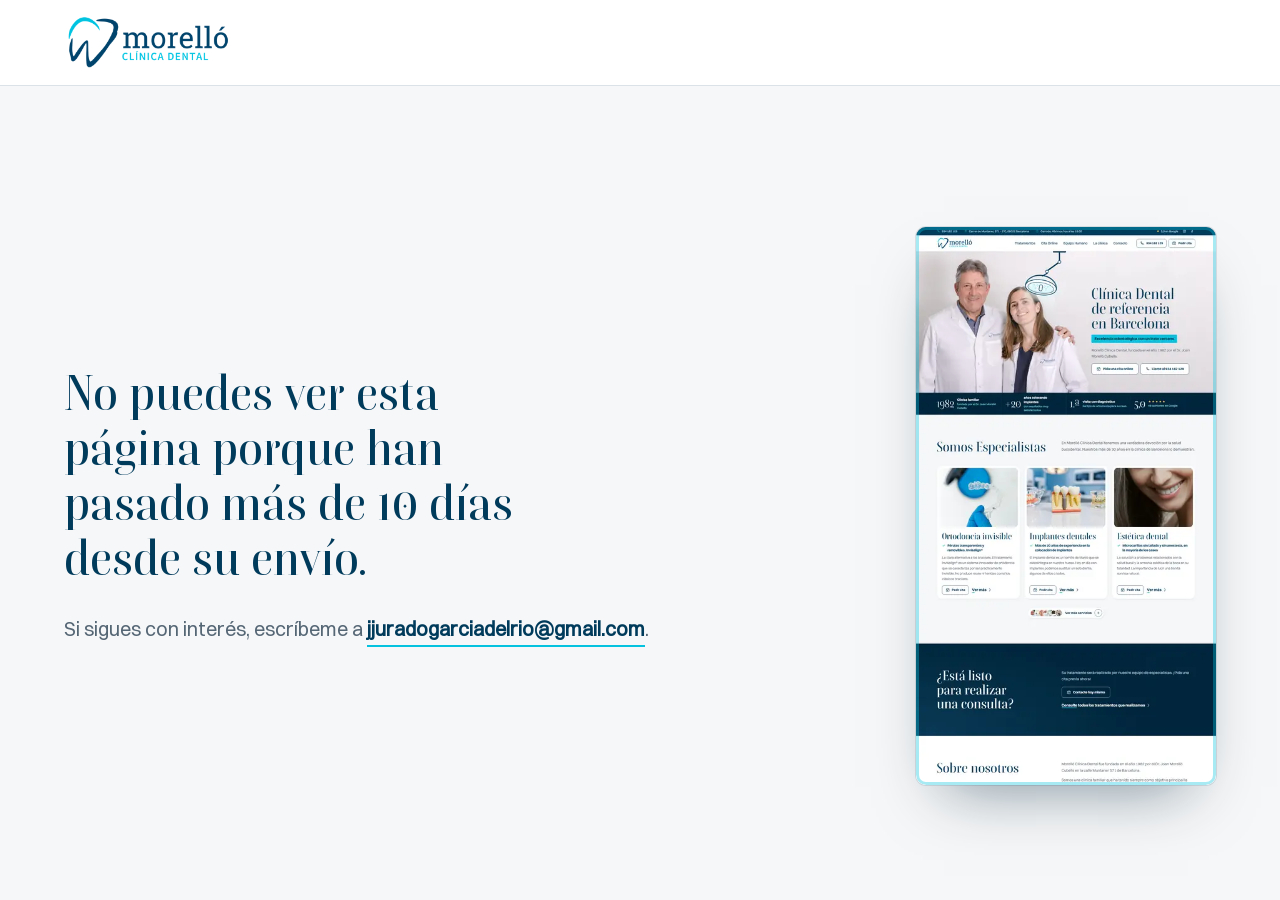
==== commit 9e8103b3: "feat: ronda 6 — tres servicios destacados y «Ver más servicios» - Ortodoncia invisible, implantes y " ====
--- a/prototype/index.html
+++ b/prototype/index.html
@@ -50,7 +50,7 @@
 <link rel="preload" href="assets/fonts/boska-500.woff2" as="font" type="font/woff2" crossorigin>
 <link rel="preload" href="assets/fonts/switzer-400.woff2" as="font" type="font/woff2" crossorigin>
 <link rel="preload" as="image" href="assets/img/doctores-morello-1440.webp" imagesrcset="assets/img/doctores-morello-640.webp 640w, assets/img/doctores-morello-960.webp 960w, assets/img/doctores-morello-1440.webp 1440w, assets/img/doctores-morello-1919.webp 1919w" imagesizes="(min-width: 900px) 92vw, 100vw" fetchpriority="high">
-<link rel="stylesheet" href="assets/css/estilos.css?v=9">
+<link rel="stylesheet" href="assets/css/estilos.css?v=10">
 <script type="application/ld+json">
 {
   "@context": "https://schema.org",
@@ -225,102 +225,118 @@
         </div>
       </header>
       <div class="servicios__marco" data-servicios>
-        <div class="servicios__pista" data-pista tabindex="0" role="region" aria-label="Los diez tratamientos">
-          <article class="servicio" style="--n:0">
-            <div class="servicio__media"><img data-foto loading="lazy" src="assets/img/s-invisalign-720.webp" srcset="assets/img/s-invisalign-480.webp 480w, assets/img/s-invisalign-720.webp 720w" sizes="(min-width: 1100px) 232px, (min-width: 760px) 300px, 80vw" width="720" height="540" alt="Alineador transparente sostenido con un guante azul"><span class="servicio__arco" aria-hidden="true"></span></div>
-            <div class="servicio__cuerpo">
-              <h3 class="servicio__titulo">Ortodoncia invisible</h3>
-              <p class="servicio__valor"><svg class="ico"><use href="#i-check"/></svg>Férulas transparentes y removibles, Invisalign®</p>
-              <p class="servicio__desc">La clara alternativa a los brackets. No produce roces ni heridas como los clásicos brackets.</p>
-              <div class="servicio__botones"><a class="boton boton--fino boton--llamada" href="#cita" data-tratamiento="Ortodoncia invisible"><span class="boton__fondo" aria-hidden="true"></span><span class="boton__arco" aria-hidden="true"></span><span class="boton__ico boton__ico--cal" aria-hidden="true"><svg><use href="#i-cal"/></svg><svg><use href="#i-cal"/></svg></span><span class="boton__txt" data-t="Pedir cita">Pedir cita</span><span class="sr"> de ortodoncia invisible</span></a><a class="enlace" href="https://www.morelloclinicadental.com/tratamientos/ortodoncia-invisible-invisalign/">Ver más<span class="sr"> sobre la ortodoncia invisible</span><svg class="ico"><use href="#i-flecha"/></svg></a></div>
-            </div>
-          </article>
-          <article class="servicio" style="--n:1">
-            <div class="servicio__media"><img data-foto loading="lazy" src="assets/img/s-implantes-720.webp" srcset="assets/img/s-implantes-480.webp 480w, assets/img/s-implantes-720.webp 720w" sizes="(min-width: 1100px) 232px, (min-width: 760px) 300px, 80vw" width="720" height="540" alt="Maqueta de un implante dental entre dos dientes"><span class="servicio__arco" aria-hidden="true"></span></div>
-            <div class="servicio__cuerpo">
-              <h3 class="servicio__titulo">Implantes dentales</h3>
-              <p class="servicio__valor"><svg class="ico"><use href="#i-check"/></svg>Más de 20 años de experiencia en la colocación de implantes</p>
-              <p class="servicio__desc">Hoy en día con implantes podemos sustituir un solo diente, algunos de ellos o todos.</p>
-              <div class="servicio__botones"><a class="boton boton--fino boton--llamada" href="#cita" data-tratamiento="Implantes dentales"><span class="boton__fondo" aria-hidden="true"></span><span class="boton__arco" aria-hidden="true"></span><span class="boton__ico boton__ico--cal" aria-hidden="true"><svg><use href="#i-cal"/></svg><svg><use href="#i-cal"/></svg></span><span class="boton__txt" data-t="Pedir cita">Pedir cita</span><span class="sr"> de implantes dentales</span></a><a class="enlace" href="https://www.morelloclinicadental.com/tratamientos/implantes-dentales/">Ver más<span class="sr"> sobre los implantes dentales</span><svg class="ico"><use href="#i-flecha"/></svg></a></div>
-            </div>
-          </article>
-          <article class="servicio" style="--n:2">
-            <div class="servicio__media"><img data-foto loading="lazy" src="assets/img/s-estetica-720.webp" srcset="assets/img/s-estetica-480.webp 480w, assets/img/s-estetica-720.webp 720w" sizes="(min-width: 1100px) 232px, (min-width: 760px) 300px, 80vw" width="720" height="540" alt="Mujer con una sonrisa natural"><span class="servicio__arco" aria-hidden="true"></span></div>
-            <div class="servicio__cuerpo">
-              <h2 class="servicio__titulo">Estética dental</h2>
-              <p class="servicio__valor"><svg class="ico"><use href="#i-check"/></svg>Microcarillas sin tallado y sin anestesia, en la mayoría de los casos</p>
-              <p class="servicio__desc">La solución a problemas relacionados con la salud bucal y la armonía estética de la boca en su totalidad.</p>
-              <div class="servicio__botones"><a class="boton boton--fino boton--llamada" href="#cita" data-tratamiento="Estética dental"><span class="boton__fondo" aria-hidden="true"></span><span class="boton__arco" aria-hidden="true"></span><span class="boton__ico boton__ico--cal" aria-hidden="true"><svg><use href="#i-cal"/></svg><svg><use href="#i-cal"/></svg></span><span class="boton__txt" data-t="Pedir cita">Pedir cita</span><span class="sr"> de estética dental</span></a><a class="enlace" href="https://www.morelloclinicadental.com/tratamientos/estetica-dental/">Ver más<span class="sr"> sobre la estética dental</span><svg class="ico"><use href="#i-flecha"/></svg></a></div>
-            </div>
-          </article>
-          <article class="servicio" style="--n:3">
-            <div class="servicio__media"><img data-foto loading="lazy" src="assets/img/s-ortodoncia-720.webp" srcset="assets/img/s-ortodoncia-480.webp 480w, assets/img/s-ortodoncia-720.webp 720w" sizes="(min-width: 1100px) 232px, (min-width: 760px) 300px, 80vw" width="720" height="540" alt="Maqueta dental con brackets"><span class="servicio__arco" aria-hidden="true"></span></div>
-            <div class="servicio__cuerpo">
-              <h2 class="servicio__titulo">Ortodoncia</h2>
-              <p class="servicio__valor"><svg class="ico"><use href="#i-check"/></svg>Diagnóstico en la primera visita</p>
-              <p class="servicio__desc">Ortodoncia lingual, brackets estéticos, cerámicos y ortodoncia invisible Invisalign®.</p>
-              <div class="servicio__botones"><a class="boton boton--fino boton--llamada" href="#cita" data-tratamiento="Ortodoncia"><span class="boton__fondo" aria-hidden="true"></span><span class="boton__arco" aria-hidden="true"></span><span class="boton__ico boton__ico--cal" aria-hidden="true"><svg><use href="#i-cal"/></svg><svg><use href="#i-cal"/></svg></span><span class="boton__txt" data-t="Pedir cita">Pedir cita</span><span class="sr"> de ortodoncia</span></a><a class="enlace" href="https://www.morelloclinicadental.com/tratamientos/ortodoncia/">Ver más<span class="sr"> sobre la ortodoncia</span><svg class="ico"><use href="#i-flecha"/></svg></a></div>
-            </div>
-          </article>
-          <article class="servicio" style="--n:4">
-            <div class="servicio__media"><img data-foto loading="lazy" src="assets/img/s-odontopediatria-720.webp" srcset="assets/img/s-odontopediatria-480.webp 480w, assets/img/s-odontopediatria-720.webp 720w" sizes="(min-width: 1100px) 232px, (min-width: 760px) 300px, 80vw" width="720" height="540" alt="Niño sonriente junto a su dentista"><span class="servicio__arco" aria-hidden="true"></span></div>
-            <div class="servicio__cuerpo">
-              <h2 class="servicio__titulo">Odontopediatría</h2>
-              <p class="servicio__valor"><svg class="ico"><use href="#i-check"/></svg>El cuidado de hoy, la sonrisa de mañana</p>
-              <p class="servicio__desc">Los dientes de los niños, desde los primeros dientes temporales hasta que finaliza el periodo de recambio dental.</p>
-              <div class="servicio__botones"><a class="boton boton--fino boton--llamada" href="#cita" data-tratamiento="Odontopediatría"><span class="boton__fondo" aria-hidden="true"></span><span class="boton__arco" aria-hidden="true"></span><span class="boton__ico boton__ico--cal" aria-hidden="true"><svg><use href="#i-cal"/></svg><svg><use href="#i-cal"/></svg></span><span class="boton__txt" data-t="Pedir cita">Pedir cita</span><span class="sr"> de odontopediatría</span></a><a class="enlace" href="https://www.morelloclinicadental.com/tratamientos/odontopediatria/">Ver más<span class="sr"> sobre la odontopediatría</span><svg class="ico"><use href="#i-flecha"/></svg></a></div>
-            </div>
-          </article>
-          <article class="servicio" style="--n:5">
-            <div class="servicio__media"><img data-foto loading="lazy" src="assets/img/s-blanqueamiento-720.webp" srcset="assets/img/s-blanqueamiento-480.webp 480w, assets/img/s-blanqueamiento-720.webp 720w" sizes="(min-width: 1100px) 232px, (min-width: 760px) 300px, 80vw" width="720" height="540" alt="Mujer colocándose la férula de blanqueamiento"><span class="servicio__arco" aria-hidden="true"></span></div>
-            <div class="servicio__cuerpo">
-              <h3 class="servicio__titulo">Blanqueamiento dental</h3>
-              <p class="servicio__valor"><svg class="ico"><use href="#i-check"/></svg>Reduce al 50 % la sensibilidad dental</p>
-              <p class="servicio__desc">Lo hacemos en casa, unos 10 días: tiene los mismos o mejores resultados que el blanqueamiento en clínica y es mucho menos agresivo.</p>
-              <div class="servicio__botones"><a class="boton boton--fino boton--llamada" href="#cita" data-tratamiento="Blanqueamiento dental"><span class="boton__fondo" aria-hidden="true"></span><span class="boton__arco" aria-hidden="true"></span><span class="boton__ico boton__ico--cal" aria-hidden="true"><svg><use href="#i-cal"/></svg><svg><use href="#i-cal"/></svg></span><span class="boton__txt" data-t="Pedir cita">Pedir cita</span><span class="sr"> de blanqueamiento dental</span></a><a class="enlace" href="https://www.morelloclinicadental.com/tratamientos/blanqueamiento-dental-barcelona/">Ver más<span class="sr"> sobre el blanqueamiento dental</span><svg class="ico"><use href="#i-flecha"/></svg></a></div>
-            </div>
-          </article>
-          <article class="servicio" style="--n:6">
-            <div class="servicio__media"><img data-foto loading="lazy" src="assets/img/s-protesis-720.webp" srcset="assets/img/s-protesis-480.webp 480w, assets/img/s-protesis-720.webp 720w" sizes="(min-width: 1100px) 232px, (min-width: 760px) 300px, 80vw" width="720" height="540" alt="Manos revisando una prótesis dental"><span class="servicio__arco" aria-hidden="true"></span></div>
-            <div class="servicio__cuerpo">
-              <h3 class="servicio__titulo">Prótesis dental</h3>
-              <p class="servicio__valor"><svg class="ico"><use href="#i-check"/></svg>Fija, removible, sobre implantes y estética</p>
-              <p class="servicio__desc">Cada prótesis es única y personalizada para cada caso y paciente.</p>
-              <div class="servicio__botones"><a class="boton boton--fino boton--llamada" href="#cita" data-tratamiento="Prótesis dental"><span class="boton__fondo" aria-hidden="true"></span><span class="boton__arco" aria-hidden="true"></span><span class="boton__ico boton__ico--cal" aria-hidden="true"><svg><use href="#i-cal"/></svg><svg><use href="#i-cal"/></svg></span><span class="boton__txt" data-t="Pedir cita">Pedir cita</span><span class="sr"> de prótesis dental</span></a><a class="enlace" href="https://www.morelloclinicadental.com/tratamientos/protesis-dental/">Ver más<span class="sr"> sobre la prótesis dental</span><svg class="ico"><use href="#i-flecha"/></svg></a></div>
-            </div>
-          </article>
-          <article class="servicio" style="--n:7">
-            <div class="servicio__media"><img data-foto loading="lazy" src="assets/img/s-periodoncia-720.webp" srcset="assets/img/s-periodoncia-480.webp 480w, assets/img/s-periodoncia-720.webp 720w" sizes="(min-width: 1100px) 232px, (min-width: 760px) 300px, 80vw" width="720" height="540" alt="Espejo dental en el gabinete"><span class="servicio__arco" aria-hidden="true"></span></div>
-            <div class="servicio__cuerpo">
-              <h3 class="servicio__titulo">Periodoncia</h3>
-              <p class="servicio__valor"><svg class="ico"><use href="#i-check"/></svg>El mejor tratamiento es la prevención</p>
-              <p class="servicio__desc">La prevención y el tratamiento de las encías: higiene bucal profunda, raspado y alisado radicular y cirugía periodontal.</p>
-              <div class="servicio__botones"><a class="boton boton--fino boton--llamada" href="#cita" data-tratamiento="Periodoncia"><span class="boton__fondo" aria-hidden="true"></span><span class="boton__arco" aria-hidden="true"></span><span class="boton__ico boton__ico--cal" aria-hidden="true"><svg><use href="#i-cal"/></svg><svg><use href="#i-cal"/></svg></span><span class="boton__txt" data-t="Pedir cita">Pedir cita</span><span class="sr"> de periodoncia</span></a><a class="enlace" href="https://www.morelloclinicadental.com/tratamientos/periodoncia/">Ver más<span class="sr"> sobre la periodoncia</span><svg class="ico"><use href="#i-flecha"/></svg></a></div>
-            </div>
-          </article>
-          <article class="servicio" style="--n:8">
-            <div class="servicio__media"><img data-foto loading="lazy" src="assets/img/s-endodoncia-720.webp" srcset="assets/img/s-endodoncia-480.webp 480w, assets/img/s-endodoncia-720.webp 720w" sizes="(min-width: 1100px) 232px, (min-width: 760px) 300px, 80vw" width="720" height="540" alt="Dentista revisando unas radiografías dentales"><span class="servicio__arco" aria-hidden="true"></span></div>
-            <div class="servicio__cuerpo">
-              <h3 class="servicio__titulo">Endodoncia</h3>
-              <p class="servicio__valor"><svg class="ico"><use href="#i-check"/></svg>Sistema RECIPROC® GOLD</p>
-              <p class="servicio__desc">Con la endodoncia podemos recuperar dientes dañados y evitar la extracción.</p>
-              <div class="servicio__botones"><a class="boton boton--fino boton--llamada" href="#cita" data-tratamiento="Endodoncia"><span class="boton__fondo" aria-hidden="true"></span><span class="boton__arco" aria-hidden="true"></span><span class="boton__ico boton__ico--cal" aria-hidden="true"><svg><use href="#i-cal"/></svg><svg><use href="#i-cal"/></svg></span><span class="boton__txt" data-t="Pedir cita">Pedir cita</span><span class="sr"> de endodoncia</span></a><a class="enlace" href="https://www.morelloclinicadental.com/tratamientos/endodoncia/">Ver más<span class="sr"> sobre la endodoncia</span><svg class="ico"><use href="#i-flecha"/></svg></a></div>
-            </div>
-          </article>
-          <article class="servicio" style="--n:9">
-            <div class="servicio__media"><img data-foto loading="lazy" src="assets/img/s-conservadora-720.webp" srcset="assets/img/s-conservadora-480.webp 480w, assets/img/s-conservadora-720.webp 720w" sizes="(min-width: 1100px) 232px, (min-width: 760px) 300px, 80vw" width="720" height="540" alt="Dentista conversando con una paciente en el gabinete"><span class="servicio__arco" aria-hidden="true"></span></div>
-            <div class="servicio__cuerpo">
-              <h3 class="servicio__titulo">Odontología conservadora</h3>
-              <p class="servicio__valor"><svg class="ico"><use href="#i-check"/></svg>Tratamientos lo menos invasivos posible</p>
-              <p class="servicio__desc">Cuando un diente está parcialmente destruido, fracturado o desgastado, intentamos salvar la pieza para que no tenga que ser extraída.</p>
-              <div class="servicio__botones"><a class="boton boton--fino boton--llamada" href="#cita" data-tratamiento="Odontología conservadora"><span class="boton__fondo" aria-hidden="true"></span><span class="boton__arco" aria-hidden="true"></span><span class="boton__ico boton__ico--cal" aria-hidden="true"><svg><use href="#i-cal"/></svg><svg><use href="#i-cal"/></svg></span><span class="boton__txt" data-t="Pedir cita">Pedir cita</span><span class="sr"> de odontología conservadora</span></a><a class="enlace" href="https://www.morelloclinicadental.com/tratamientos/odontologia-conservadora/">Ver más<span class="sr"> sobre la odontología conservadora</span><svg class="ico"><use href="#i-flecha"/></svg></a></div>
-            </div>
-          </article>
+        <div class="servicios__pista servicios__destacados" data-pista tabindex="0" role="region" aria-label="Tratamientos destacados">
+            <article class="servicio servicio--grande" style="--n:0">
+              <div class="servicio__media"><img data-foto loading="lazy" src="assets/img/s-invisalign-720.webp" srcset="assets/img/s-invisalign-480.webp 480w, assets/img/s-invisalign-720.webp 720w, assets/img/s-invisalign-1080.webp 1080w" sizes="(min-width: 1240px) 400px, (min-width: 760px) 32vw, 84vw" width="720" height="540" alt="Alineador transparente sostenido con un guante azul"><span class="servicio__arco" aria-hidden="true"></span></div>
+              <div class="servicio__cuerpo">
+                <h3 class="servicio__titulo">Ortodoncia invisible</h3>
+                <p class="servicio__valor"><svg class="ico"><use href="#i-check"/></svg>Férulas transparentes y removibles, Invisalign®</p>
+                <p class="servicio__desc">La clara alternativa a los brackets. El tratamiento Invisalign® es un sistema innovador de ortodoncia que se caracteriza por ser prácticamente invisible. No produce roces ni heridas como los clásicos brackets.</p>
+                <div class="servicio__botones"><a class="boton boton--fino boton--llamada" href="#cita" data-tratamiento="Ortodoncia invisible"><span class="boton__fondo" aria-hidden="true"></span><span class="boton__arco" aria-hidden="true"></span><span class="boton__ico boton__ico--cal" aria-hidden="true"><svg><use href="#i-cal"/></svg><svg><use href="#i-cal"/></svg></span><span class="boton__txt" data-t="Pedir cita">Pedir cita</span><span class="sr"> de ortodoncia invisible</span></a><a class="enlace" href="https://www.morelloclinicadental.com/tratamientos/ortodoncia-invisible-invisalign/">Ver más<span class="sr"> sobre la ortodoncia invisible</span><svg class="ico"><use href="#i-flecha"/></svg></a></div>
+              </div>
+            </article>
+            <article class="servicio servicio--grande" style="--n:1">
+              <div class="servicio__media"><img data-foto loading="lazy" src="assets/img/s-implantes-720.webp" srcset="assets/img/s-implantes-480.webp 480w, assets/img/s-implantes-720.webp 720w, assets/img/s-implantes-1080.webp 1080w" sizes="(min-width: 1240px) 400px, (min-width: 760px) 32vw, 84vw" width="720" height="540" alt="Maqueta de un implante dental entre dos dientes"><span class="servicio__arco" aria-hidden="true"></span></div>
+              <div class="servicio__cuerpo">
+                <h3 class="servicio__titulo">Implantes dentales</h3>
+                <p class="servicio__valor"><svg class="ico"><use href="#i-check"/></svg>Más de 20 años de experiencia en la colocación de implantes</p>
+                <p class="servicio__desc">El implante dental es un tornillo de titanio que se osteointegra en nuestro hueso. Hoy en día con implantes podemos sustituir un solo diente, algunos de ellos o todos.</p>
+                <div class="servicio__botones"><a class="boton boton--fino boton--llamada" href="#cita" data-tratamiento="Implantes dentales"><span class="boton__fondo" aria-hidden="true"></span><span class="boton__arco" aria-hidden="true"></span><span class="boton__ico boton__ico--cal" aria-hidden="true"><svg><use href="#i-cal"/></svg><svg><use href="#i-cal"/></svg></span><span class="boton__txt" data-t="Pedir cita">Pedir cita</span><span class="sr"> de implantes dentales</span></a><a class="enlace" href="https://www.morelloclinicadental.com/tratamientos/implantes-dentales/">Ver más<span class="sr"> sobre los implantes dentales</span><svg class="ico"><use href="#i-flecha"/></svg></a></div>
+              </div>
+            </article>
+            <article class="servicio servicio--grande" style="--n:2">
+              <div class="servicio__media"><img data-foto loading="lazy" src="assets/img/s-estetica-720.webp" srcset="assets/img/s-estetica-480.webp 480w, assets/img/s-estetica-720.webp 720w, assets/img/s-estetica-1080.webp 1080w" sizes="(min-width: 1240px) 400px, (min-width: 760px) 32vw, 84vw" width="720" height="540" alt="Mujer con una sonrisa natural"><span class="servicio__arco" aria-hidden="true"></span></div>
+              <div class="servicio__cuerpo">
+                <h2 class="servicio__titulo">Estética dental</h2>
+                <p class="servicio__valor"><svg class="ico"><use href="#i-check"/></svg>Microcarillas sin tallado y sin anestesia, en la mayoría de los casos</p>
+                <p class="servicio__desc">La solución a problemas relacionados con la salud bucal y la armonía estética de la boca en su totalidad. La importancia de lucir una bonita sonrisa natural.</p>
+                <div class="servicio__botones"><a class="boton boton--fino boton--llamada" href="#cita" data-tratamiento="Estética dental"><span class="boton__fondo" aria-hidden="true"></span><span class="boton__arco" aria-hidden="true"></span><span class="boton__ico boton__ico--cal" aria-hidden="true"><svg><use href="#i-cal"/></svg><svg><use href="#i-cal"/></svg></span><span class="boton__txt" data-t="Pedir cita">Pedir cita</span><span class="sr"> de estética dental</span></a><a class="enlace" href="https://www.morelloclinicadental.com/tratamientos/estetica-dental/">Ver más<span class="sr"> sobre la estética dental</span><svg class="ico"><use href="#i-flecha"/></svg></a></div>
+              </div>
+            </article>
         </div>
         <div class="servicios__mando" data-mando>
           <button class="mando" type="button" data-paso="-1" aria-label="Tratamientos anteriores"><svg class="ico"><use href="#i-atras"/></svg></button>
           <span class="servicios__barra" aria-hidden="true"><span data-barra></span></span>
           <button class="mando" type="button" data-paso="1" aria-label="Más tratamientos"><svg class="ico"><use href="#i-flecha"/></svg></button>
+        </div>
+        <div class="servicios__ver">
+          <button class="ver-otros" type="button" data-ver-otros aria-expanded="false" aria-controls="otros-servicios">
+            <span class="ver-otros__caras" aria-hidden="true"><img src="assets/img/s-ortodoncia-96.webp" width="96" height="96" alt="" style="--i:0"><img src="assets/img/s-odontopediatria-96.webp" width="96" height="96" alt="" style="--i:1"><img src="assets/img/s-blanqueamiento-96.webp" width="96" height="96" alt="" style="--i:2"><img src="assets/img/s-protesis-96.webp" width="96" height="96" alt="" style="--i:3"><img src="assets/img/s-periodoncia-96.webp" width="96" height="96" alt="" style="--i:4"><img src="assets/img/s-endodoncia-96.webp" width="96" height="96" alt="" style="--i:5"><img src="assets/img/s-conservadora-96.webp" width="96" height="96" alt="" style="--i:6"></span>
+            <span class="ver-otros__txt" data-ver-otros-txt>Ver más servicios</span>
+            <span class="ver-otros__ico" aria-hidden="true"><svg class="ico"><use href="#i-mas"/></svg></span>
+          </button>
+        </div>
+        <div class="servicios__otros" id="otros-servicios" hidden="until-found" data-otros>
+          <div class="servicios__pista servicios__pista--otros" data-pista tabindex="0" role="region" aria-label="Más servicios">
+              <article class="servicio" style="--n:0">
+                <div class="servicio__media"><img data-foto loading="lazy" src="assets/img/s-ortodoncia-720.webp" srcset="assets/img/s-ortodoncia-480.webp 480w, assets/img/s-ortodoncia-720.webp 720w" sizes="(min-width: 1100px) 300px, 78vw" width="720" height="540" alt="Maqueta dental con brackets"><span class="servicio__arco" aria-hidden="true"></span></div>
+                <div class="servicio__cuerpo">
+                  <h2 class="servicio__titulo">Ortodoncia</h2>
+                  <p class="servicio__valor"><svg class="ico"><use href="#i-check"/></svg>Diagnóstico en la primera visita</p>
+                  <p class="servicio__desc">Ortodoncia lingual, brackets estéticos, cerámicos y ortodoncia invisible Invisalign®.</p>
+                  <div class="servicio__botones"><a class="boton boton--fino boton--llamada" href="#cita" data-tratamiento="Ortodoncia"><span class="boton__fondo" aria-hidden="true"></span><span class="boton__arco" aria-hidden="true"></span><span class="boton__ico boton__ico--cal" aria-hidden="true"><svg><use href="#i-cal"/></svg><svg><use href="#i-cal"/></svg></span><span class="boton__txt" data-t="Pedir cita">Pedir cita</span><span class="sr"> de ortodoncia</span></a><a class="enlace" href="https://www.morelloclinicadental.com/tratamientos/ortodoncia/">Ver más<span class="sr"> sobre la ortodoncia</span><svg class="ico"><use href="#i-flecha"/></svg></a></div>
+                </div>
+              </article>
+              <article class="servicio" style="--n:1">
+                <div class="servicio__media"><img data-foto loading="lazy" src="assets/img/s-odontopediatria-720.webp" srcset="assets/img/s-odontopediatria-480.webp 480w, assets/img/s-odontopediatria-720.webp 720w" sizes="(min-width: 1100px) 300px, 78vw" width="720" height="540" alt="Niño sonriente junto a su dentista"><span class="servicio__arco" aria-hidden="true"></span></div>
+                <div class="servicio__cuerpo">
+                  <h2 class="servicio__titulo">Odontopediatría</h2>
+                  <p class="servicio__valor"><svg class="ico"><use href="#i-check"/></svg>El cuidado de hoy, la sonrisa de mañana</p>
+                  <p class="servicio__desc">Los dientes de los niños, desde los primeros dientes temporales hasta que finaliza el periodo de recambio dental.</p>
+                  <div class="servicio__botones"><a class="boton boton--fino boton--llamada" href="#cita" data-tratamiento="Odontopediatría"><span class="boton__fondo" aria-hidden="true"></span><span class="boton__arco" aria-hidden="true"></span><span class="boton__ico boton__ico--cal" aria-hidden="true"><svg><use href="#i-cal"/></svg><svg><use href="#i-cal"/></svg></span><span class="boton__txt" data-t="Pedir cita">Pedir cita</span><span class="sr"> de odontopediatría</span></a><a class="enlace" href="https://www.morelloclinicadental.com/tratamientos/odontopediatria/">Ver más<span class="sr"> sobre la odontopediatría</span><svg class="ico"><use href="#i-flecha"/></svg></a></div>
+                </div>
+              </article>
+              <article class="servicio" style="--n:2">
+                <div class="servicio__media"><img data-foto loading="lazy" src="assets/img/s-blanqueamiento-720.webp" srcset="assets/img/s-blanqueamiento-480.webp 480w, assets/img/s-blanqueamiento-720.webp 720w" sizes="(min-width: 1100px) 300px, 78vw" width="720" height="540" alt="Mujer colocándose la férula de blanqueamiento"><span class="servicio__arco" aria-hidden="true"></span></div>
+                <div class="servicio__cuerpo">
+                  <h3 class="servicio__titulo">Blanqueamiento dental</h3>
+                  <p class="servicio__valor"><svg class="ico"><use href="#i-check"/></svg>Reduce al 50 % la sensibilidad dental</p>
+                  <p class="servicio__desc">Lo hacemos en casa, unos 10 días: tiene los mismos o mejores resultados que el blanqueamiento en clínica y es mucho menos agresivo.</p>
+                  <div class="servicio__botones"><a class="boton boton--fino boton--llamada" href="#cita" data-tratamiento="Blanqueamiento dental"><span class="boton__fondo" aria-hidden="true"></span><span class="boton__arco" aria-hidden="true"></span><span class="boton__ico boton__ico--cal" aria-hidden="true"><svg><use href="#i-cal"/></svg><svg><use href="#i-cal"/></svg></span><span class="boton__txt" data-t="Pedir cita">Pedir cita</span><span class="sr"> de blanqueamiento dental</span></a><a class="enlace" href="https://www.morelloclinicadental.com/tratamientos/blanqueamiento-dental-barcelona/">Ver más<span class="sr"> sobre el blanqueamiento dental</span><svg class="ico"><use href="#i-flecha"/></svg></a></div>
+                </div>
+              </article>
+              <article class="servicio" style="--n:3">
+                <div class="servicio__media"><img data-foto loading="lazy" src="assets/img/s-protesis-720.webp" srcset="assets/img/s-protesis-480.webp 480w, assets/img/s-protesis-720.webp 720w" sizes="(min-width: 1100px) 300px, 78vw" width="720" height="540" alt="Manos revisando una prótesis dental"><span class="servicio__arco" aria-hidden="true"></span></div>
+                <div class="servicio__cuerpo">
+                  <h3 class="servicio__titulo">Prótesis dental</h3>
+                  <p class="servicio__valor"><svg class="ico"><use href="#i-check"/></svg>Fija, removible, sobre implantes y estética</p>
+                  <p class="servicio__desc">Cada prótesis es única y personalizada para cada caso y paciente.</p>
+                  <div class="servicio__botones"><a class="boton boton--fino boton--llamada" href="#cita" data-tratamiento="Prótesis dental"><span class="boton__fondo" aria-hidden="true"></span><span class="boton__arco" aria-hidden="true"></span><span class="boton__ico boton__ico--cal" aria-hidden="true"><svg><use href="#i-cal"/></svg><svg><use href="#i-cal"/></svg></span><span class="boton__txt" data-t="Pedir cita">Pedir cita</span><span class="sr"> de prótesis dental</span></a><a class="enlace" href="https://www.morelloclinicadental.com/tratamientos/protesis-dental/">Ver más<span class="sr"> sobre la prótesis dental</span><svg class="ico"><use href="#i-flecha"/></svg></a></div>
+                </div>
+              </article>
+              <article class="servicio" style="--n:4">
+                <div class="servicio__media"><img data-foto loading="lazy" src="assets/img/s-periodoncia-720.webp" srcset="assets/img/s-periodoncia-480.webp 480w, assets/img/s-periodoncia-720.webp 720w" sizes="(min-width: 1100px) 300px, 78vw" width="720" height="540" alt="Espejo dental en el gabinete"><span class="servicio__arco" aria-hidden="true"></span></div>
+                <div class="servicio__cuerpo">
+                  <h3 class="servicio__titulo">Periodoncia</h3>
+                  <p class="servicio__valor"><svg class="ico"><use href="#i-check"/></svg>El mejor tratamiento es la prevención</p>
+                  <p class="servicio__desc">La prevención y el tratamiento de las encías: higiene bucal profunda, raspado y alisado radicular y cirugía periodontal.</p>
+                  <div class="servicio__botones"><a class="boton boton--fino boton--llamada" href="#cita" data-tratamiento="Periodoncia"><span class="boton__fondo" aria-hidden="true"></span><span class="boton__arco" aria-hidden="true"></span><span class="boton__ico boton__ico--cal" aria-hidden="true"><svg><use href="#i-cal"/></svg><svg><use href="#i-cal"/></svg></span><span class="boton__txt" data-t="Pedir cita">Pedir cita</span><span class="sr"> de periodoncia</span></a><a class="enlace" href="https://www.morelloclinicadental.com/tratamientos/periodoncia/">Ver más<span class="sr"> sobre la periodoncia</span><svg class="ico"><use href="#i-flecha"/></svg></a></div>
+                </div>
+              </article>
+              <article class="servicio" style="--n:5">
+                <div class="servicio__media"><img data-foto loading="lazy" src="assets/img/s-endodoncia-720.webp" srcset="assets/img/s-endodoncia-480.webp 480w, assets/img/s-endodoncia-720.webp 720w" sizes="(min-width: 1100px) 300px, 78vw" width="720" height="540" alt="Dentista revisando unas radiografías dentales"><span class="servicio__arco" aria-hidden="true"></span></div>
+                <div class="servicio__cuerpo">
+                  <h3 class="servicio__titulo">Endodoncia</h3>
+                  <p class="servicio__valor"><svg class="ico"><use href="#i-check"/></svg>Sistema RECIPROC® GOLD</p>
+                  <p class="servicio__desc">Con la endodoncia podemos recuperar dientes dañados y evitar la extracción.</p>
+                  <div class="servicio__botones"><a class="boton boton--fino boton--llamada" href="#cita" data-tratamiento="Endodoncia"><span class="boton__fondo" aria-hidden="true"></span><span class="boton__arco" aria-hidden="true"></span><span class="boton__ico boton__ico--cal" aria-hidden="true"><svg><use href="#i-cal"/></svg><svg><use href="#i-cal"/></svg></span><span class="boton__txt" data-t="Pedir cita">Pedir cita</span><span class="sr"> de endodoncia</span></a><a class="enlace" href="https://www.morelloclinicadental.com/tratamientos/endodoncia/">Ver más<span class="sr"> sobre la endodoncia</span><svg class="ico"><use href="#i-flecha"/></svg></a></div>
+                </div>
+              </article>
+              <article class="servicio" style="--n:6">
+                <div class="servicio__media"><img data-foto loading="lazy" src="assets/img/s-conservadora-720.webp" srcset="assets/img/s-conservadora-480.webp 480w, assets/img/s-conservadora-720.webp 720w" sizes="(min-width: 1100px) 300px, 78vw" width="720" height="540" alt="Dentista conversando con una paciente en el gabinete"><span class="servicio__arco" aria-hidden="true"></span></div>
+                <div class="servicio__cuerpo">
+                  <h3 class="servicio__titulo">Odontología conservadora</h3>
+                  <p class="servicio__valor"><svg class="ico"><use href="#i-check"/></svg>Tratamientos lo menos invasivos posible</p>
+                  <p class="servicio__desc">Cuando un diente está parcialmente destruido, fracturado o desgastado, intentamos salvar la pieza para que no tenga que ser extraída.</p>
+                  <div class="servicio__botones"><a class="boton boton--fino boton--llamada" href="#cita" data-tratamiento="Odontología conservadora"><span class="boton__fondo" aria-hidden="true"></span><span class="boton__arco" aria-hidden="true"></span><span class="boton__ico boton__ico--cal" aria-hidden="true"><svg><use href="#i-cal"/></svg><svg><use href="#i-cal"/></svg></span><span class="boton__txt" data-t="Pedir cita">Pedir cita</span><span class="sr"> de odontología conservadora</span></a><a class="enlace" href="https://www.morelloclinicadental.com/tratamientos/odontologia-conservadora/">Ver más<span class="sr"> sobre la odontología conservadora</span><svg class="ico"><use href="#i-flecha"/></svg></a></div>
+                </div>
+              </article>
+          </div>
+          <div class="servicios__mando" data-mando>
+            <button class="mando" type="button" data-paso="-1" aria-label="Servicios anteriores"><svg class="ico"><use href="#i-atras"/></svg></button>
+            <span class="servicios__barra" aria-hidden="true"><span data-barra></span></span>
+            <button class="mando" type="button" data-paso="1" aria-label="Más servicios"><svg class="ico"><use href="#i-flecha"/></svg></button>
+          </div>
         </div>
       </div>
     </div>
@@ -377,11 +393,8 @@
   <!-- ============ PREGUNTAS FRECUENTES: una tablet con WhatsApp ============ -->
   <section class="sec preguntas" id="preguntas" aria-labelledby="t-preguntas">
     <div class="envoltura">
-      <header class="cab-sec cab-sec--texto">
+      <header class="cab-sec cab-sec--centro">
         <h2 id="t-preguntas">Preguntas frecuentes</h2>
-        <div class="cab-sec__texto">
-          <p>¿Tiene otra duda? Llame al <a class="enlace-linea" href="tel:+34934182129">934 182 129</a> y le atenderemos personalmente.</p>
-        </div>
       </header>
       <div class="tableta" data-tableta>
         <div class="tableta__pantalla">
@@ -599,6 +612,6 @@
   <a href="https://goo.gl/maps/yKcNHb74snL2" target="_blank" rel="noopener"><span class="barra-movil__ico" aria-hidden="true"><svg><use href="#i-ruta"/></svg></span>Cómo llegar</a>
 </nav>
 
-<script src="assets/js/main.js?v=9" defer></script>
+<script src="assets/js/main.js?v=10" defer></script>
 </body>
 </html>
--- a/prototype/assets/css/estilos.css
+++ b/prototype/assets/css/estilos.css
@@ -670,7 +670,8 @@
   .valor__txt { font-size: .8rem; }
   .valor__txt strong { font-size: .88rem; }
 }
-/* ---------- servicios: diez fichas en dos filas (en el móvil y la tablet, una fila que se desliza) ---------- */
+/* ---------- servicios: tres destacados en una fila; los otros siete, al pulsar «Ver más servicios»
+   (en el móvil, cada grupo es una fila que se desliza) ---------- */
 .servicios__pista { display: grid; grid-auto-flow: column; grid-auto-columns: min(78vw, 300px); gap: 14px; overflow-x: auto; scroll-snap-type: x mandatory; scroll-padding-inline: var(--canal); margin-inline: calc(-1 * var(--canal)); padding: 6px var(--canal) 20px; scrollbar-width: none; }
 .servicios__pista::-webkit-scrollbar { display: none; }
 .servicios__pista:focus-visible { outline-offset: -4px; }
@@ -689,8 +690,46 @@
 .servicio__desc { color: var(--gris); font-size: .88rem; line-height: 1.6; }
 .servicio__botones { display: flex; flex-wrap: wrap; align-items: center; gap: 10px 16px; margin-top: auto; padding-top: 6px; }
 .servicio__botones .boton { min-height: 44px; }
-.anima .servicios__marco:not(.visto) .servicio { opacity: 0; transform: translateY(26px); }
-.anima .servicios__marco .servicio { transition: opacity .7s var(--suave), transform 1s var(--sale); transition-delay: calc(var(--n, 0) * 60ms); }
+.anima .servicios__marco:not(.visto) .servicios__destacados .servicio { opacity: 0; transform: translateY(26px); }
+.anima .servicios__destacados .servicio { transition: opacity .7s var(--suave), transform 1s var(--sale); transition-delay: calc(var(--n, 0) * 90ms); }
+/* los tres destacados, más grandes */
+.servicios__destacados { grid-auto-columns: min(84vw, 360px); }
+.servicio--grande { padding: 10px; border-radius: 24px; }
+.servicio--grande .servicio__media { border-radius: 17px; }
+.servicio--grande .servicio__arco { left: 14px; top: 14px; width: 56px; height: 56px; border-width: 3.5px; }
+.servicio--grande .servicio__cuerpo { gap: 12px; padding: 22px 14px 10px; }
+.servicio--grande .servicio__titulo { font-size: clamp(1.9rem, 1.2rem + 1.5vw, 2.6rem); }
+.servicio--grande .servicio__valor { font-size: .98rem; }
+.servicio--grande .servicio__desc { font-size: .97rem; line-height: 1.65; }
+/* «Ver más servicios»: sutil, con las caritas de los siete que guarda */
+.servicios__ver { display: flex; justify-content: center; margin-top: clamp(26px, 3.4vw, 40px); }
+.ver-otros { position: relative; isolation: isolate; display: inline-flex; align-items: center; gap: 14px; min-height: 54px; padding: 8px 9px 8px 10px; border-radius: 99px; border: 1px solid var(--linea); background: #fff; color: var(--azul); font-weight: 700; font-size: .95rem; box-shadow: var(--sombra-1); }
+.ver-otros::before { content: ''; position: absolute; inset: -1px; z-index: -1; border-radius: inherit; background: var(--cian-lavado); opacity: 0; transition: opacity .3s; }
+.ver-otros:hover::before, .ver-otros:focus-visible::before { opacity: 1; }
+.ver-otros__caras { display: flex; }
+.ver-otros__caras img { width: 34px; height: 34px; border-radius: 50%; object-fit: cover; border: 2px solid #fff; box-shadow: 0 1px 3px rgba(0, 38, 60, .2); transition: transform .5s var(--muelle), opacity .3s; transition-delay: calc(var(--i) * 30ms); }
+.ver-otros__caras img + img { margin-left: -14px; }
+.ver-otros:hover .ver-otros__caras img, .ver-otros:focus-visible .ver-otros__caras img { transform: translateY(-5px); }
+.ver-otros__txt { display: inline-block; transition: transform .3s var(--muelle); }
+.ver-otros:active .ver-otros__txt { transform: scale(.96); }
+.ver-otros__ico { position: relative; isolation: isolate; display: grid; place-items: center; width: 36px; height: 36px; border-radius: 50%; border: 1.5px solid var(--azul); transition: transform .55s var(--muelle); }
+.ver-otros__ico::before { content: ''; position: absolute; inset: -1.5px; z-index: -1; border-radius: inherit; background: var(--azul); opacity: 0; transition: opacity .3s; }
+.ver-otros__ico .ico { width: 18px; height: 18px; stroke-width: 2.2; }
+.ver-otros:hover .ver-otros__ico, .ver-otros:focus-visible .ver-otros__ico { transform: rotate(90deg); }
+.ver-otros:hover .ver-otros__ico::before, .ver-otros:focus-visible .ver-otros__ico::before { opacity: 1; }
+.ver-otros:hover .ver-otros__ico .ico, .ver-otros:focus-visible .ver-otros__ico .ico { color: #fff; }
+/* abierto: las caritas se han ido a ser fichas y el + gira hasta ser una × */
+.ver-otros[aria-expanded="true"] .ver-otros__caras img { opacity: 0; transform: scale(.4); }
+.ver-otros[aria-expanded="true"] .ver-otros__ico { transform: rotate(45deg); }
+.ver-otros[aria-expanded="true"]:hover .ver-otros__ico, .ver-otros[aria-expanded="true"]:focus-visible .ver-otros__ico { transform: rotate(135deg); }
+.servicios__otros > .servicios__pista { margin-top: clamp(26px, 3.4vw, 40px); }
+.ver-otros__txt { white-space: nowrap; }
+@media (max-width: 479px) {
+  .ver-otros { gap: 10px; }
+  .ver-otros__caras img { width: 30px; height: 30px; }
+  .ver-otros__caras img:nth-child(n + 5) { display: none; }
+  .consulta__botones .enlace { font-size: .84rem; }
+}
 .enlace--claro { color: #fff; }
 /* mando de la fila deslizable */
 .servicios__mando { display: flex; align-items: center; gap: 14px; }
@@ -705,9 +744,17 @@
 .mando[data-paso="-1"]:hover .ico, .mando[data-paso="-1"]:focus-visible .ico { transform: translateX(-3px); }
 .mando:active .ico { transform: scale(.88); }
 .mando:disabled { opacity: .3; pointer-events: none; }
+/* los destacados, en una fila desde la tablet */
+@media (min-width: 760px) {
+  .servicios__destacados { grid-auto-flow: row; grid-template-columns: repeat(3, minmax(0, 1fr)); grid-auto-columns: auto; gap: 20px; overflow: visible; margin-inline: 0; padding: 0; scroll-snap-type: none; }
+  .servicios__destacados + .servicios__mando { display: none; }
+}
+/* los otros siete en el ordenador: cuatro y tres centrados, todos de la misma altura */
 @media (min-width: 1100px) {
-  .servicios__pista { grid-auto-flow: row; grid-template-columns: repeat(5, minmax(0, 1fr)); grid-auto-columns: auto; grid-auto-rows: 1fr; gap: 18px 16px; overflow: visible; margin: 0; padding: 0; scroll-snap-type: none; }
-  .servicios__mando { display: none; }
+  .servicios__pista--otros { grid-auto-flow: row; grid-template-columns: repeat(8, minmax(0, 1fr)); grid-auto-columns: auto; grid-auto-rows: 1fr; gap: 18px 16px; overflow: visible; margin-inline: 0; padding: 0; scroll-snap-type: none; }
+  .servicios__pista--otros .servicio { grid-column: span 2; }
+  .servicios__pista--otros .servicio:nth-child(5) { grid-column: 2 / span 2; }
+  .servicios__otros .servicios__mando { display: none; }
 }
 
 /* valores bajo el hero: los cuatro en fila desde la tablet */
@@ -793,6 +840,9 @@
 .anima [data-entra] > :nth-child(6) { transition-delay: .5s; } .anima [data-entra] > :nth-child(n + 7) { transition-delay: .6s; }
 .quieto [data-alinea] .alinea__alambre { display: none; }
 
+/* cabecera centrada (preguntas frecuentes: el título solo, sin hueco a su derecha) */
+.cab-sec--centro { display: block; text-align: center; }
+
 /* enlace dentro de un texto: subrayado cian, sin flecha */
 .enlace-linea { color: var(--azul); font-weight: 700; text-decoration: underline; text-decoration-color: var(--cian); text-decoration-thickness: 2px; text-underline-offset: 4px; }
 .enlace-linea:hover, .enlace-linea:focus-visible { color: var(--cian-hondo); }
